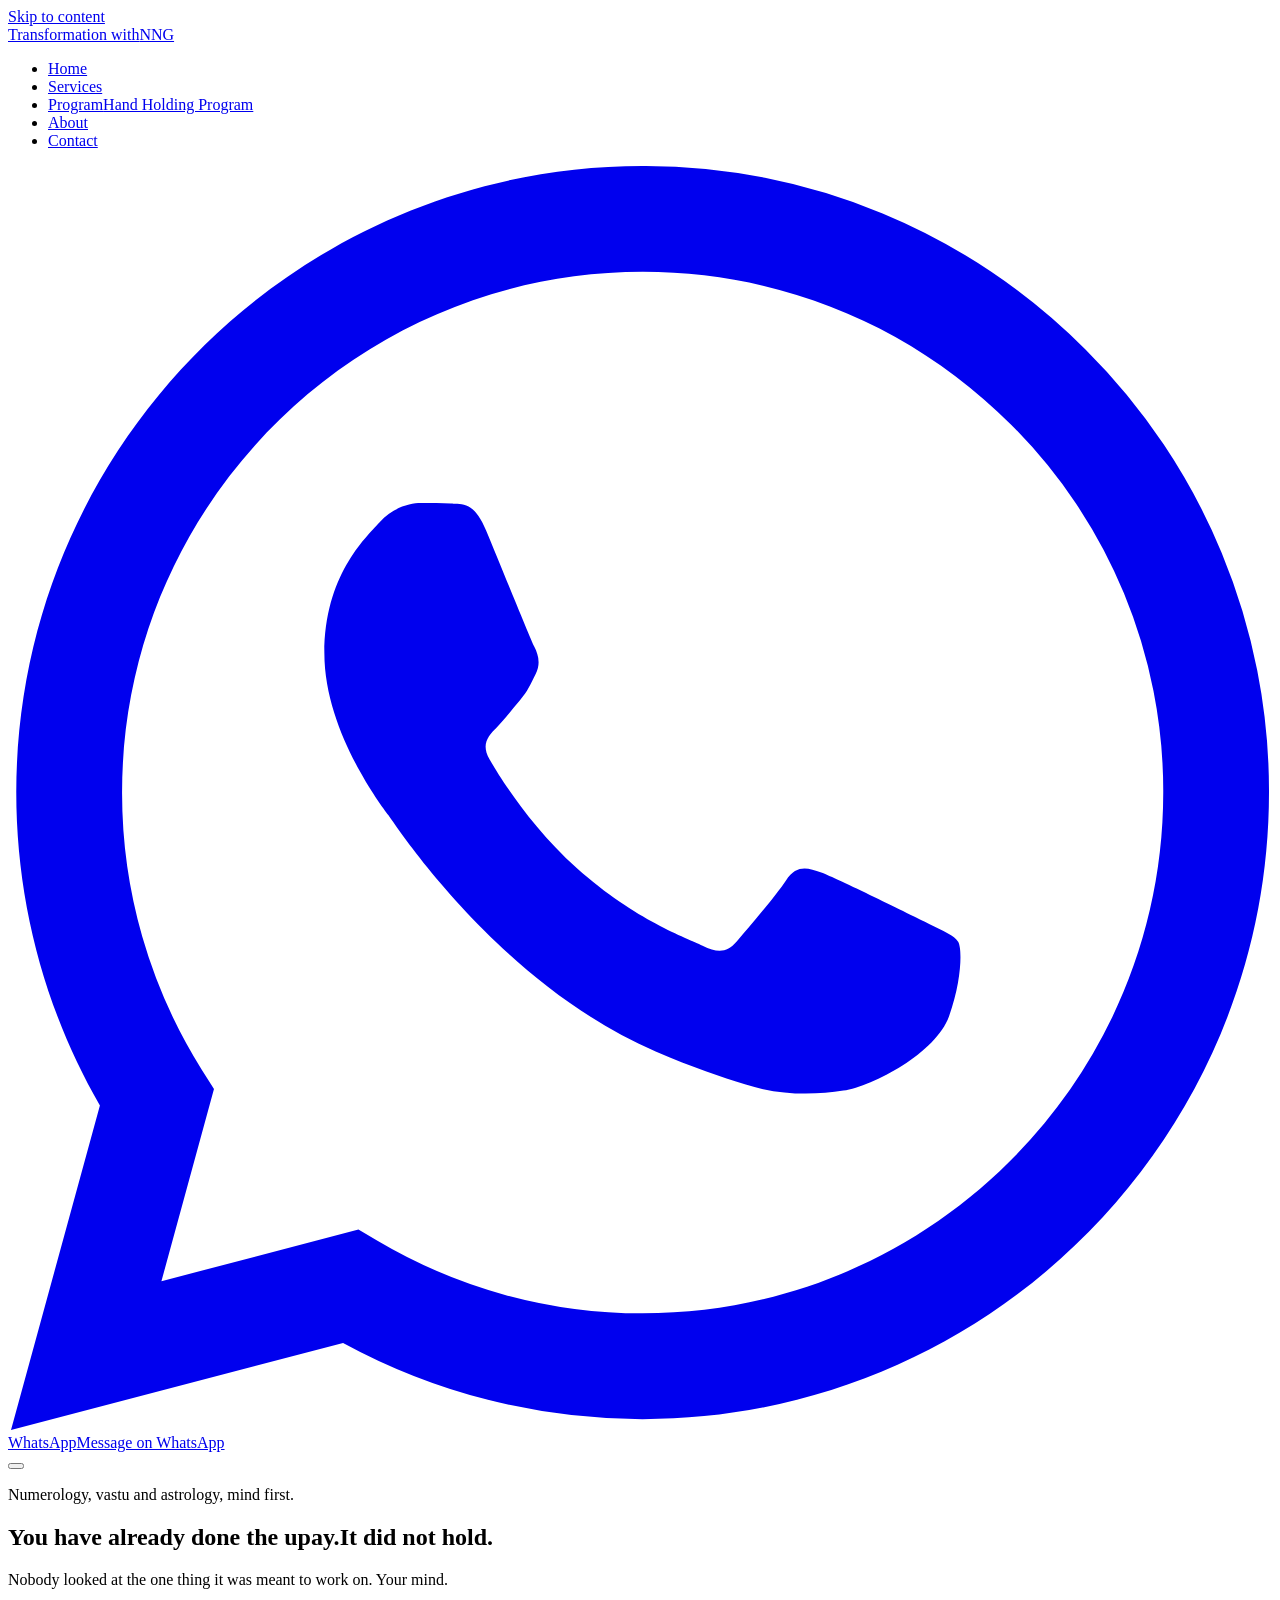
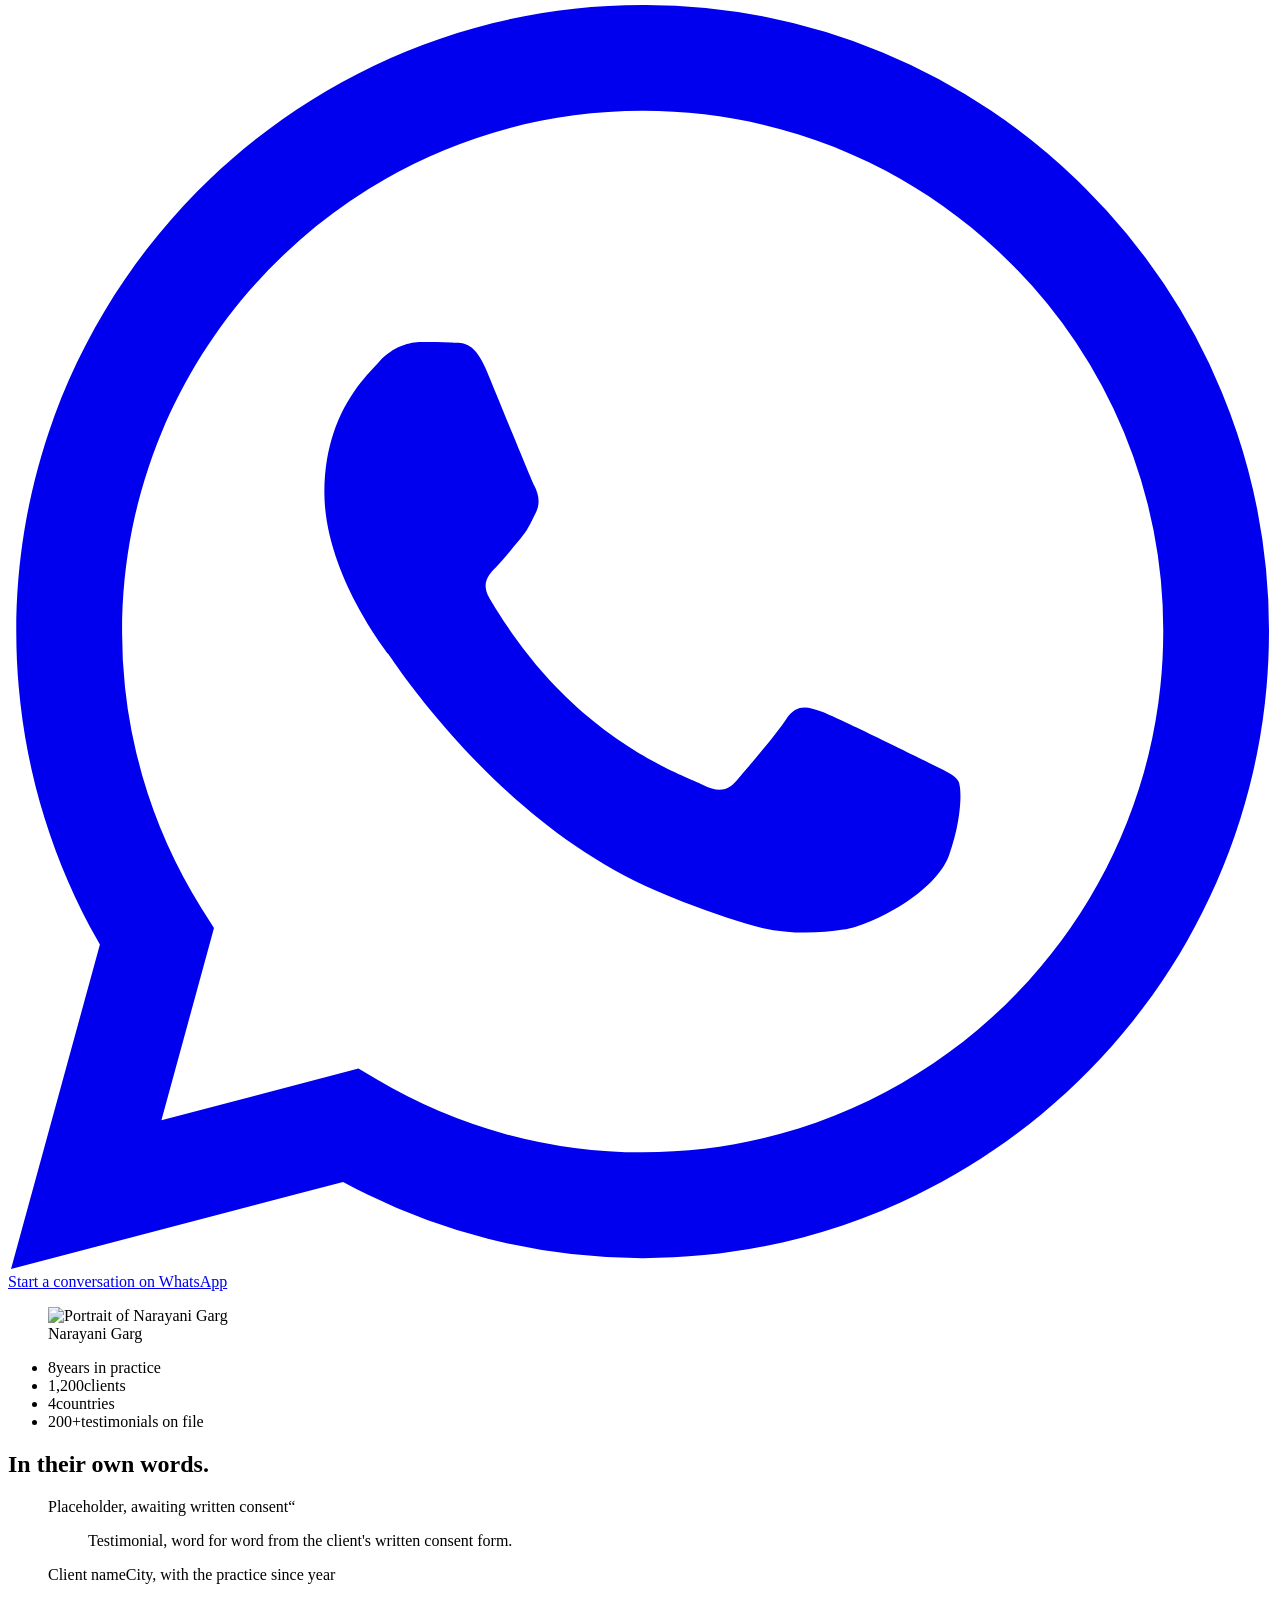
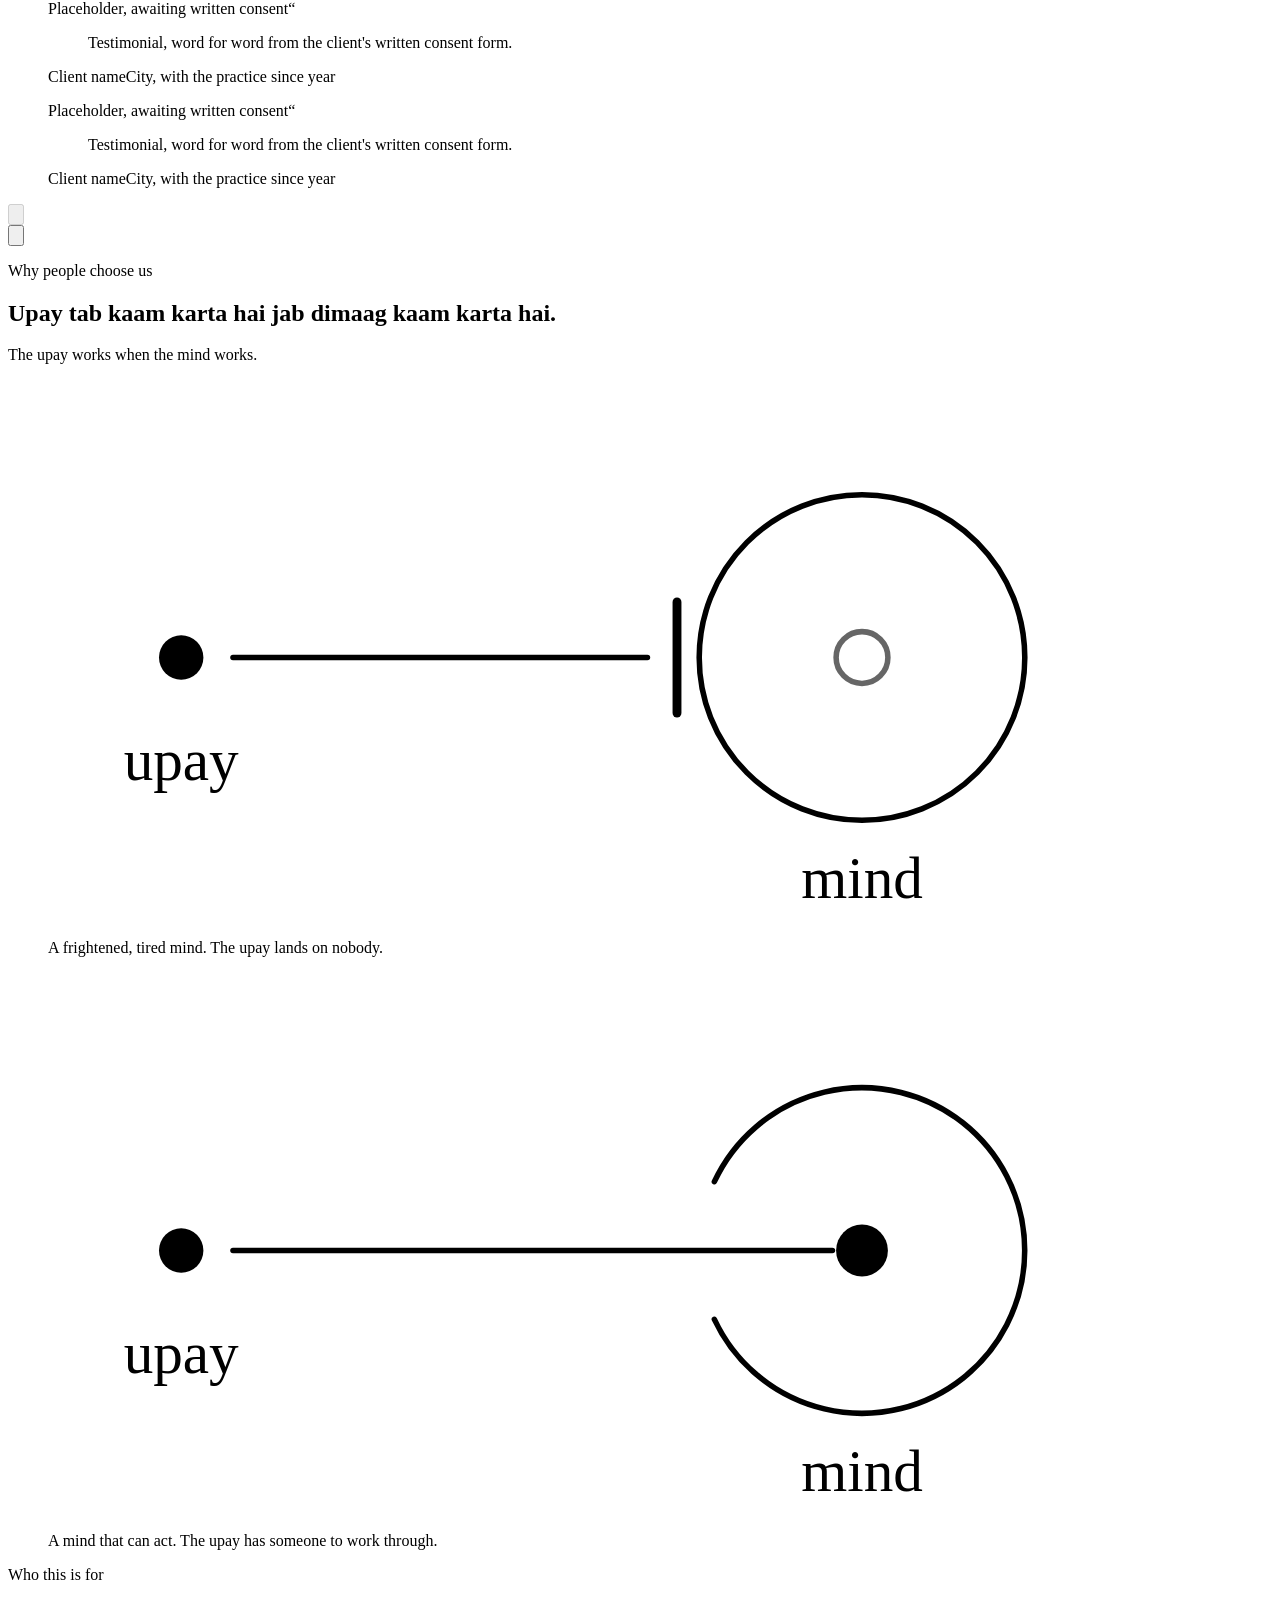
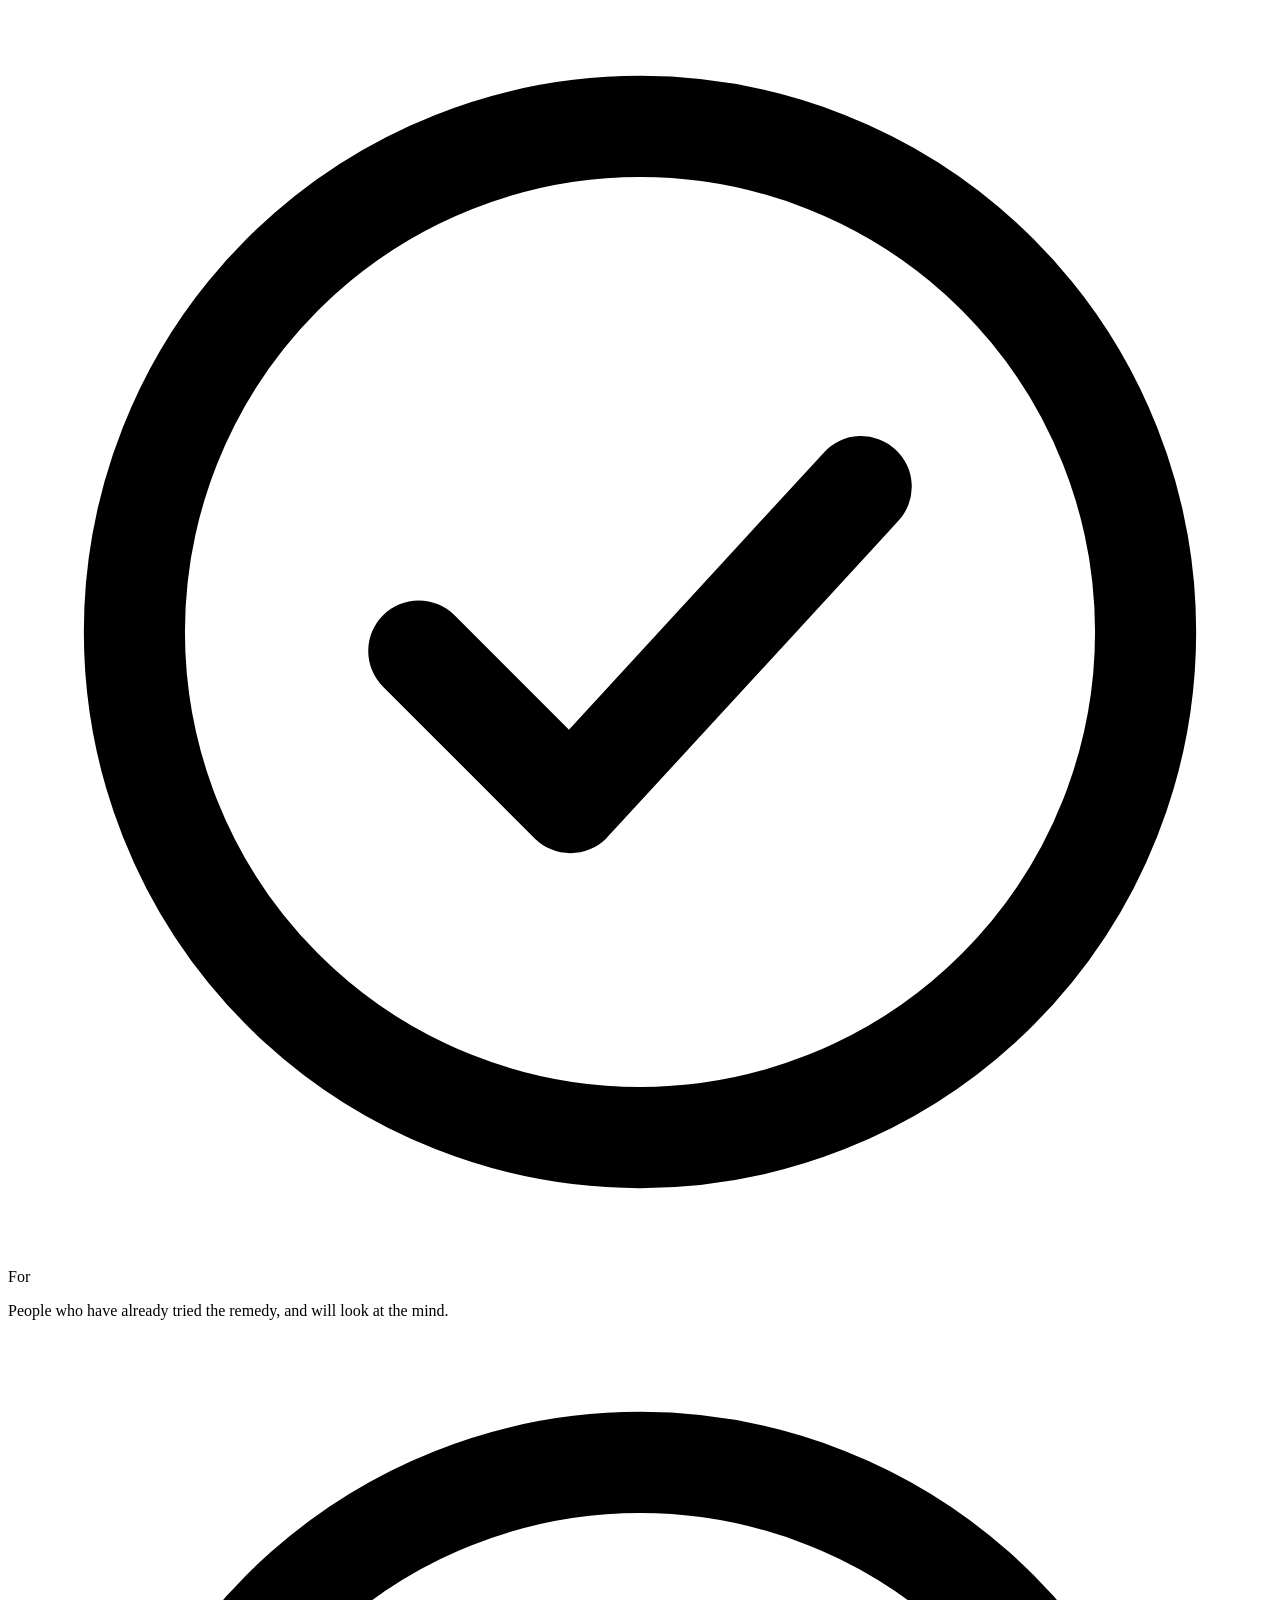
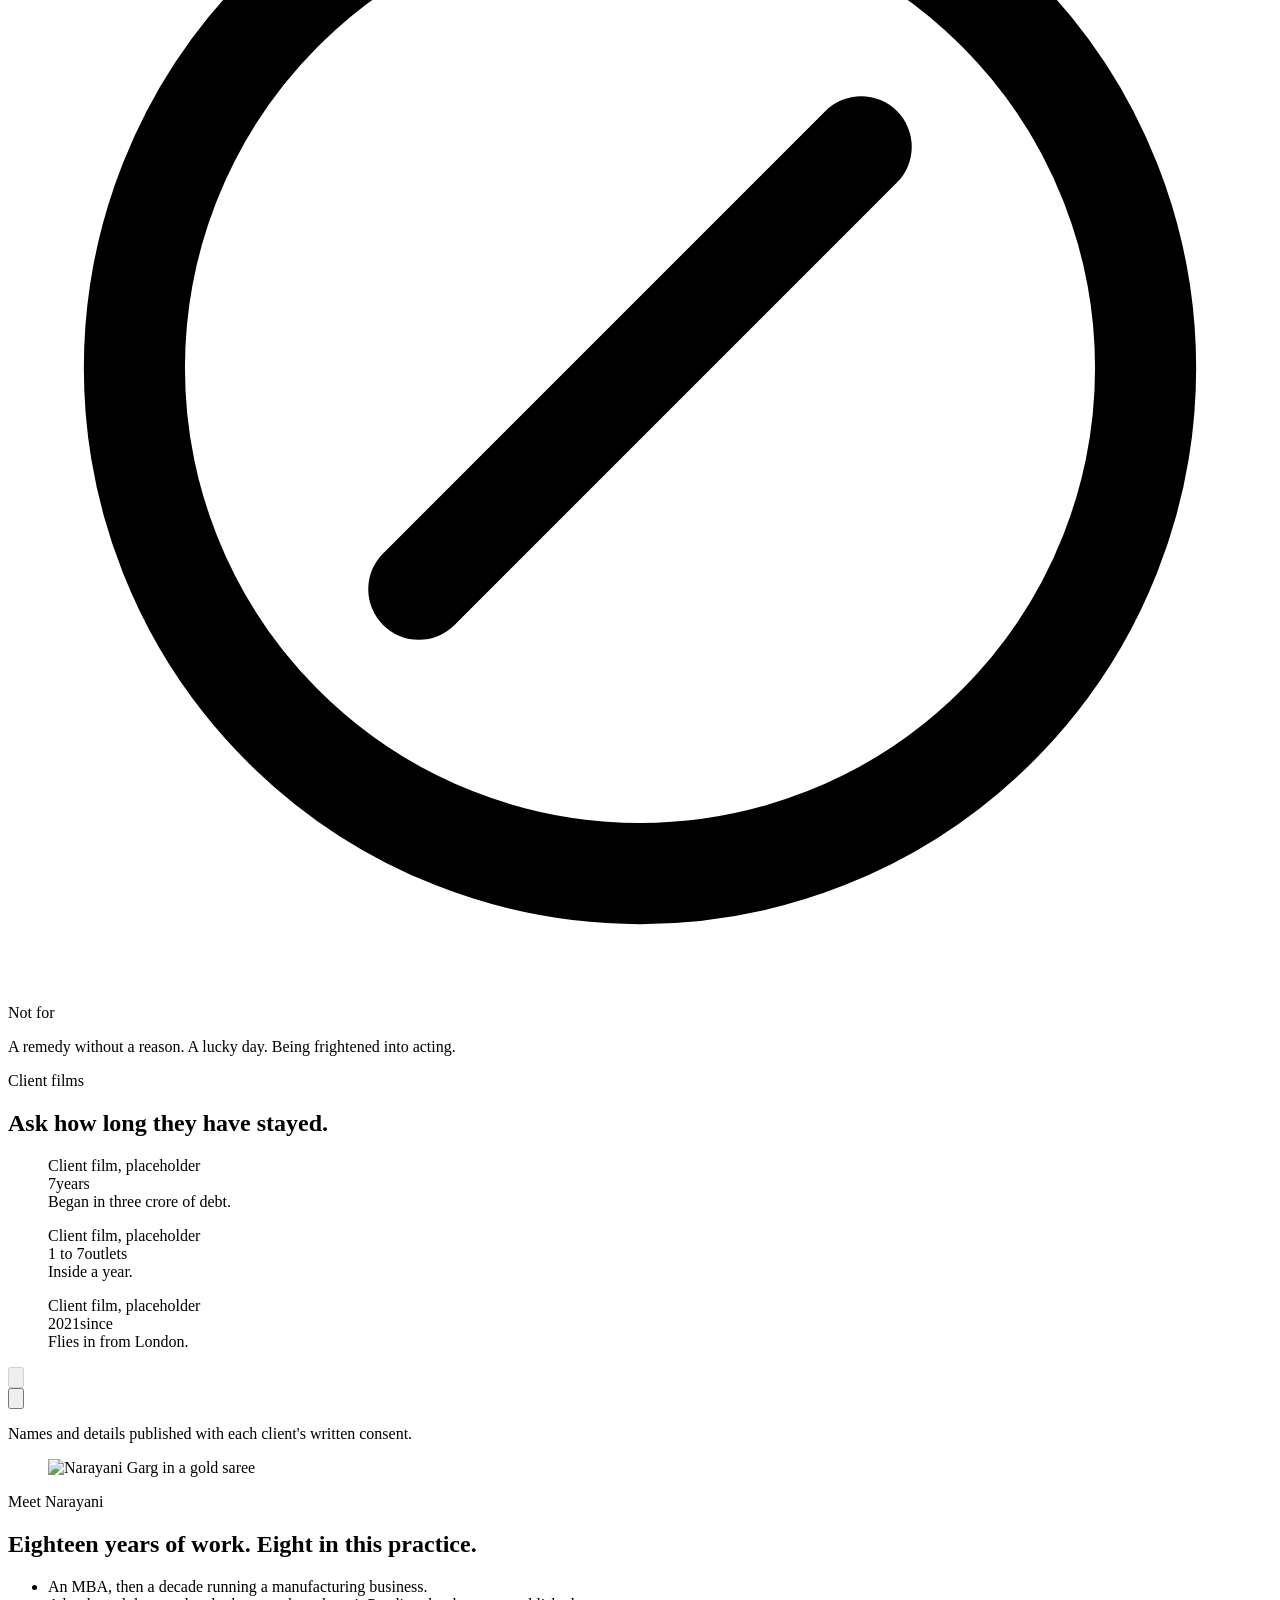
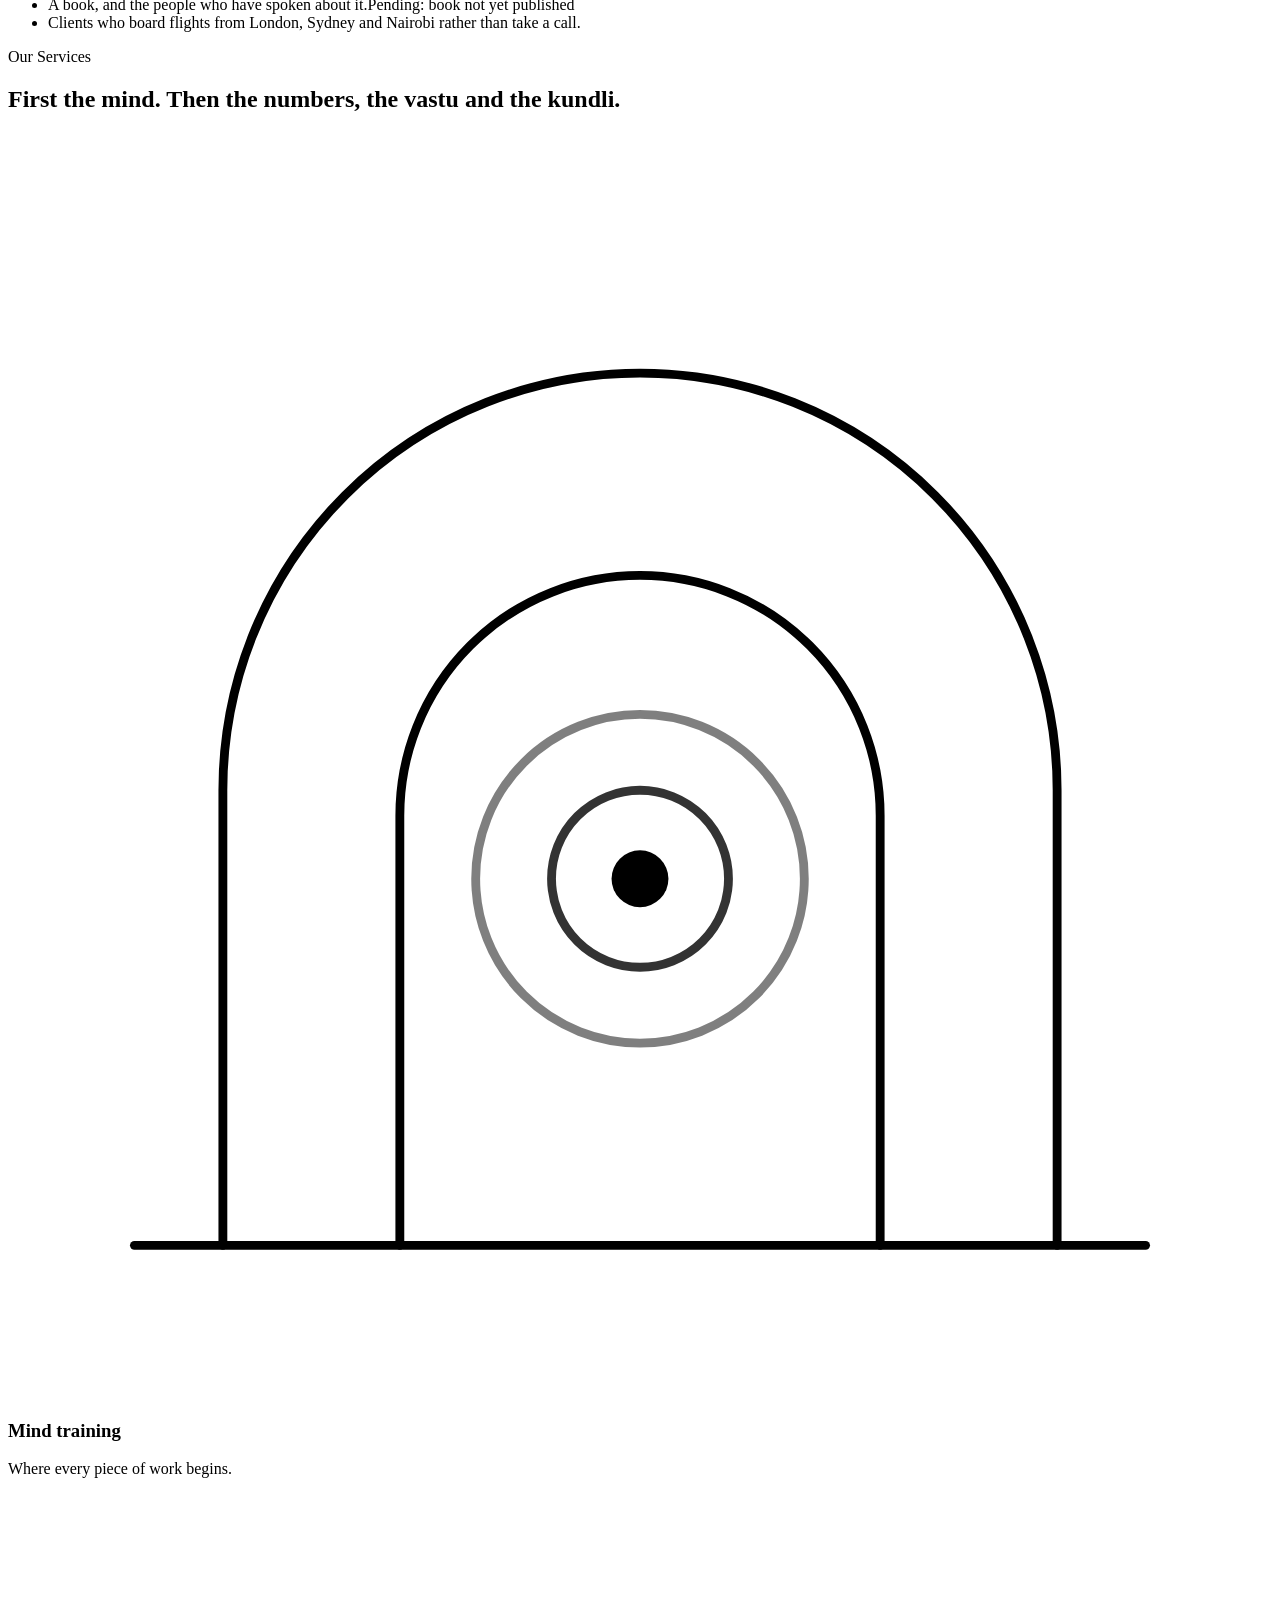
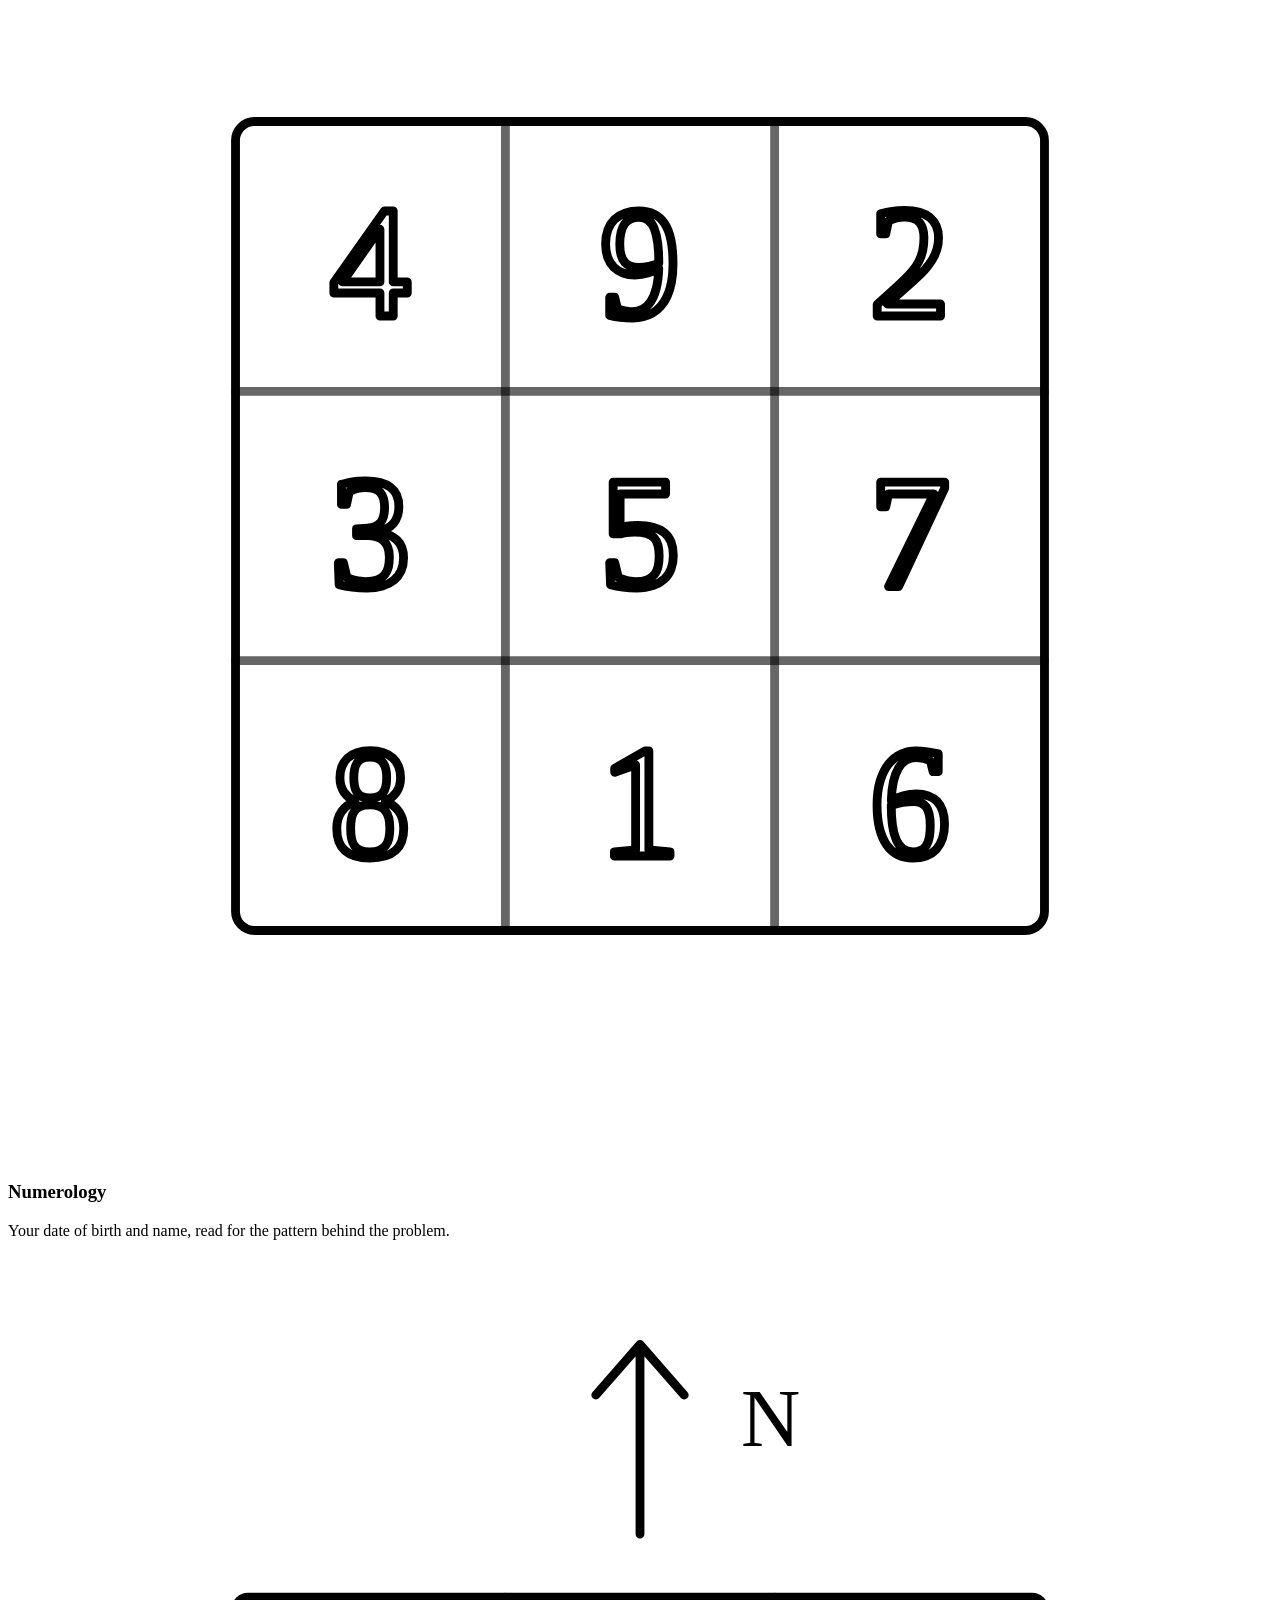
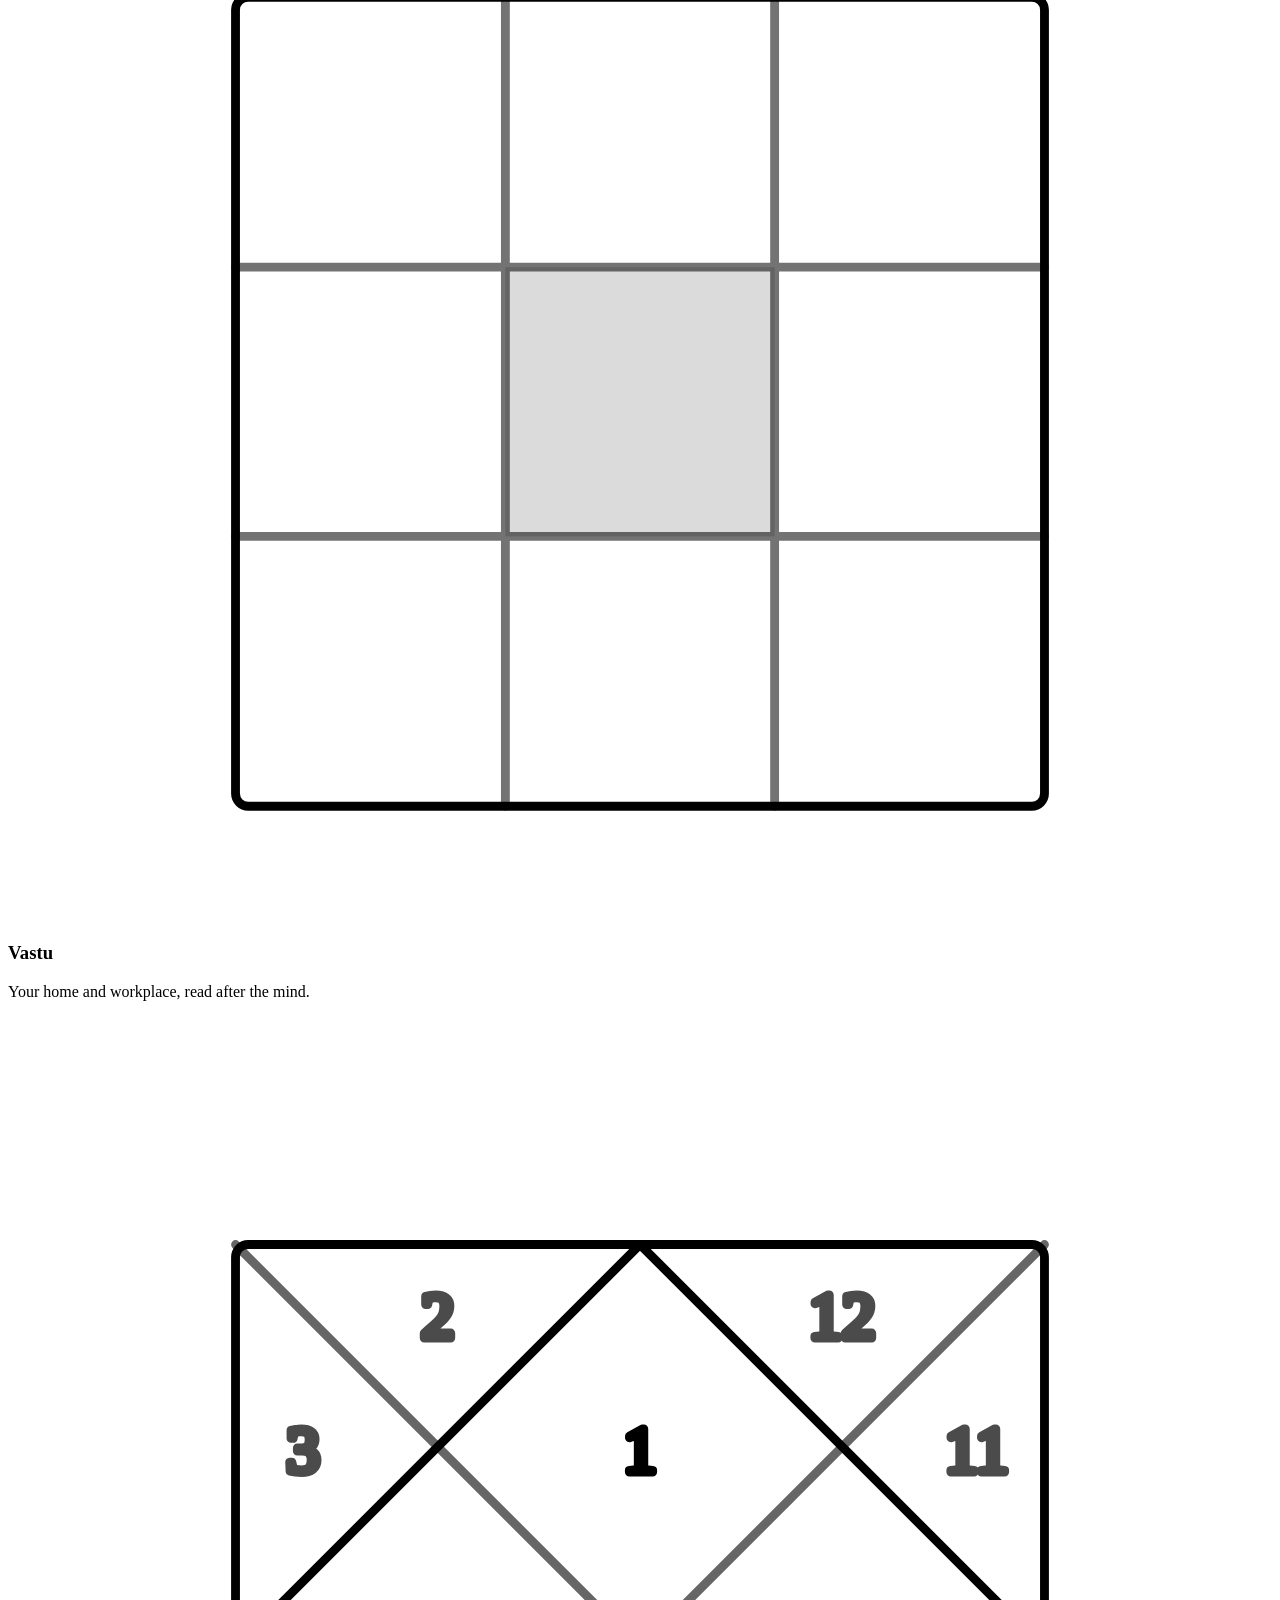
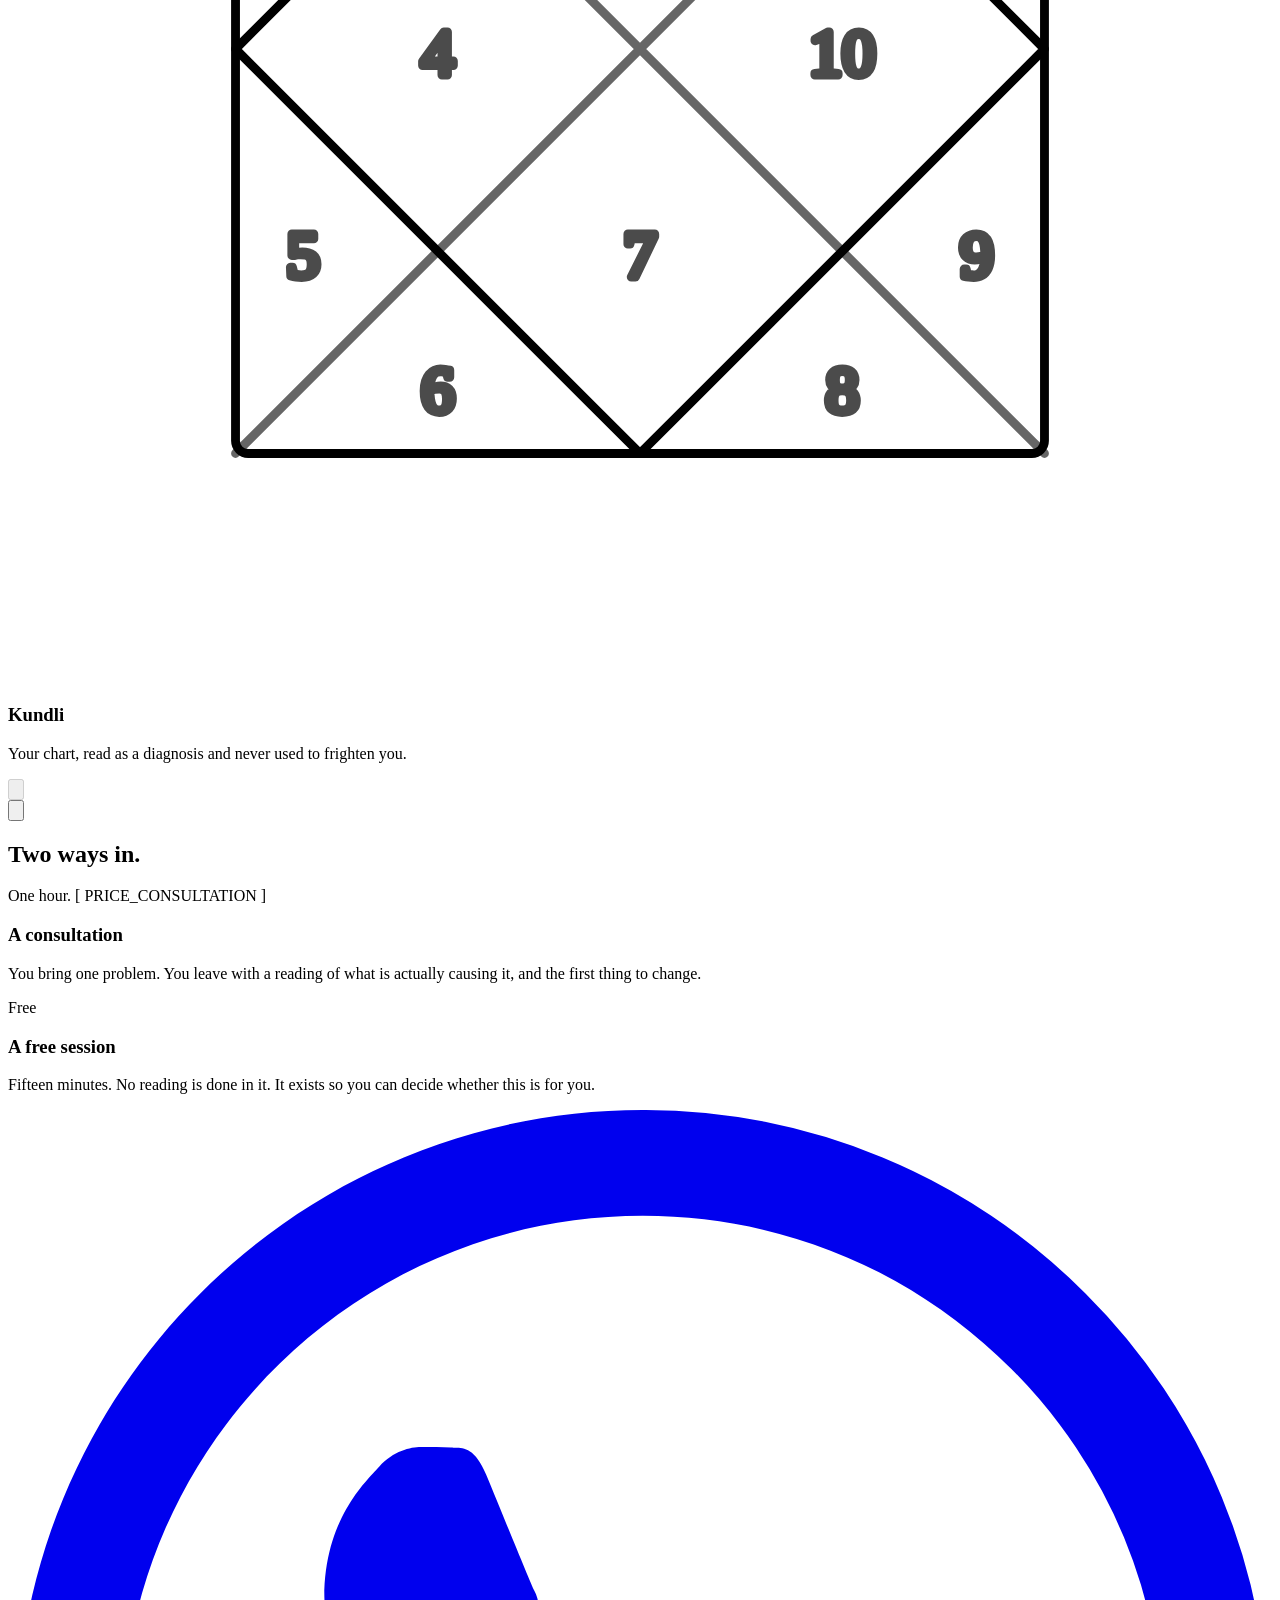
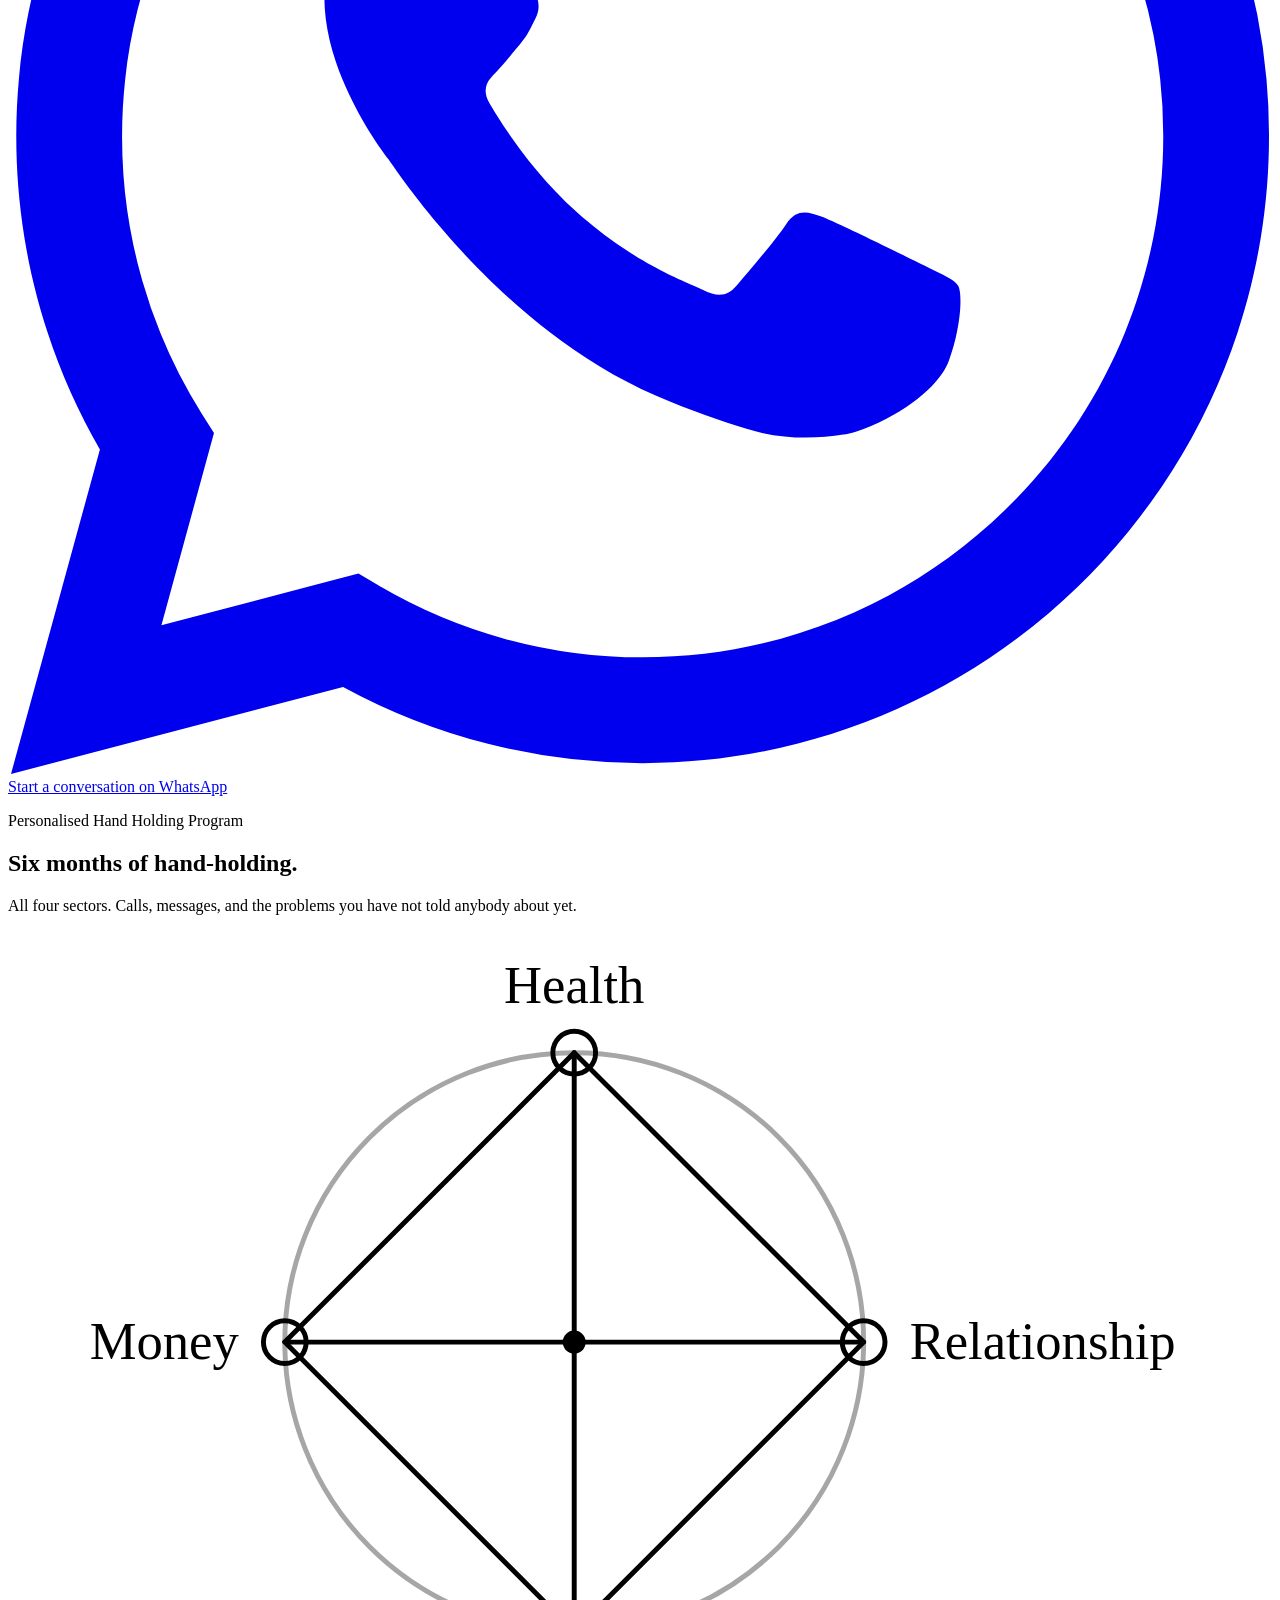
==== index.html @ 84ab76e3 "Add homepage design preview (static export) Co-Authored-By: Claude Sonnet 5 <noreply@anthropic.com>" ====
<!DOCTYPE html><html lang="en" class="displaylatin_1401eabd-module__pwVwiq__variable displaydeva_feecb226-module__XnrLYq__variable textlatin_c8b74045-module__v3auAa__variable textdeva_d89fc725-module__gpJh3W__variable"><head><meta charSet="utf-8"/><meta name="viewport" content="width=device-width, initial-scale=1"/><link rel="preload" href="/nng-homepage-concept/_next/static/media/hind_latin_400_normal-s.p.2vgre8w9i81xw.woff2" as="font" crossorigin="" type="font/woff2"/><link rel="preload" href="/nng-homepage-concept/_next/static/media/hind_latin_600_normal-s.p.27cx41ml4zrex.woff2" as="font" crossorigin="" type="font/woff2"/><link rel="preload" href="/nng-homepage-concept/_next/static/media/tiro_devanagari_hindi_latin_400_italic-s.p.2o8yoec3cek77.woff2" as="font" crossorigin="" type="font/woff2"/><link rel="preload" href="/nng-homepage-concept/_next/static/media/tiro_devanagari_hindi_latin_400_normal-s.p.3_0o-s2yc_96-.woff2" as="font" crossorigin="" type="font/woff2"/><link rel="stylesheet" href="/nng-homepage-concept/_next/static/chunks/1lay61hnwmk9u.css" data-precedence="next"/><link rel="preload" as="script" fetchPriority="low" href="/nng-homepage-concept/_next/static/chunks/2bpsryelaxgdy.js"/><script src="/nng-homepage-concept/_next/static/chunks/1j87sk5jurs2x.js" async=""></script><script src="/nng-homepage-concept/_next/static/chunks/03h92cbfrp9_d.js" async=""></script><script src="/nng-homepage-concept/_next/static/chunks/turbopack-2-izt2aulobcc.js" async=""></script><script src="/nng-homepage-concept/_next/static/chunks/1rqic_mf82hdx.js" async=""></script><script src="/nng-homepage-concept/_next/static/chunks/3rhzhx546krjz.js" async=""></script><meta name="theme-color" content="#faf7f0"/><title>Narayani Garg | Transformation with NNG</title><meta name="description" content="Narayani Garg practises numerology, vastu and astrology that start with the mind. Eight years, about 1,200 clients. Start a conversation on WhatsApp."/><meta name="robots" content="noindex, nofollow"/><link rel="canonical" href="https://deoxysaryan.github.io/nng-homepage-concept/"/><meta property="og:title" content="Narayani Garg | Transformation with NNG"/><meta property="og:description" content="Numerology, vastu and astrology that start with the mind. Eight years, about 1,200 clients."/><meta property="og:url" content="https://deoxysaryan.github.io/nng-homepage-concept/"/><meta property="og:site_name" content="Transformation with NNG"/><meta property="og:type" content="website"/><meta name="twitter:card" content="summary"/><meta name="twitter:title" content="Narayani Garg | Transformation with NNG"/><meta name="twitter:description" content="Numerology, vastu and astrology that start with the mind. Eight years, about 1,200 clients."/><link rel="icon" href="/nng-homepage-concept/icon.svg?icon.1i2tkh1mbi003.svg" sizes="any" type="image/svg+xml"/><meta name="next-size-adjust" content=""/><script src="/nng-homepage-concept/_next/static/chunks/0cz1d0mv5g_q7.js" noModule=""></script></head><body><div hidden=""><!--$--><!--/$--></div><a href="#main" class="bg-ink text-paper sr-only rounded-sm px-4 py-3 focus:not-sr-only focus:fixed focus:top-3 focus:left-3 focus:z-50">Skip to content</a><header class="sticky top-0 z-40 border-b border-line bg-paper"><div class="container-page flex h-14 items-center justify-between gap-4 md:h-[4.5rem]"><a aria-label="Transformation with NNG, home" class="inline-flex flex-col gap-1 " href="/nng-homepage-concept/"><span class="text-[0.625rem] leading-none font-semibold tracking-[0.15em] whitespace-nowrap uppercase opacity-80 sm:text-[0.6875rem] sm:tracking-[0.22em]">Transformation with</span><span class="font-display text-[1.75rem] leading-[0.85] sm:text-[2.125rem] tracking-[-0.01em]">NNG</span></a><nav aria-label="Main" class="hidden md:block"><ul class="flex items-center gap-4 lg:gap-10"><li><a class="py-2 text-[0.9375rem] font-medium whitespace-nowrap underline decoration-transparent underline-offset-[0.55em] transition-[text-decoration-color] duration-200 hover:decoration-accent" href="/nng-homepage-concept/">Home</a></li><li><a class="py-2 text-[0.9375rem] font-medium whitespace-nowrap underline decoration-transparent underline-offset-[0.55em] transition-[text-decoration-color] duration-200 hover:decoration-accent" href="/nng-homepage-concept/#services">Services</a></li><li><a class="py-2 text-[0.9375rem] font-medium whitespace-nowrap underline decoration-transparent underline-offset-[0.55em] transition-[text-decoration-color] duration-200 hover:decoration-accent" href="/nng-homepage-concept/#program"><span class="lg:hidden">Program</span><span class="hidden lg:inline">Hand Holding Program</span></a></li><li><a class="py-2 text-[0.9375rem] font-medium whitespace-nowrap underline decoration-transparent underline-offset-[0.55em] transition-[text-decoration-color] duration-200 hover:decoration-accent" href="/nng-homepage-concept/#meet">About</a></li><li><a class="py-2 text-[0.9375rem] font-medium whitespace-nowrap underline decoration-transparent underline-offset-[0.55em] transition-[text-decoration-color] duration-200 hover:decoration-accent" href="/nng-homepage-concept/contact/">Contact</a></li></ul></nav><div class="flex items-center gap-2"><a aria-label="Message on WhatsApp" class="btn btn-primary btn-sm" href="/nng-homepage-concept/contact/"><svg viewBox="0 0 24 24" aria-hidden="true" focusable="false" class="size-[1.1em]" fill="currentColor"><path d="M17.472 14.382c-.297-.149-1.758-.867-2.03-.967-.273-.099-.471-.148-.67.15-.197.297-.767.966-.94 1.164-.173.199-.347.223-.644.075-.297-.15-1.255-.463-2.39-1.475-.883-.788-1.48-1.761-1.653-2.059-.173-.297-.018-.458.13-.606.134-.133.298-.347.446-.52.149-.174.198-.298.298-.497.099-.198.05-.371-.025-.52-.075-.149-.669-1.612-.916-2.207-.242-.579-.487-.5-.669-.51-.173-.008-.371-.01-.57-.01-.198 0-.52.074-.792.372-.272.297-1.04 1.016-1.04 2.479 0 1.462 1.065 2.875 1.213 3.074.149.198 2.096 3.2 5.077 4.487.709.306 1.262.489 1.694.625.712.227 1.36.195 1.871.118.571-.085 1.758-.719 2.006-1.413.248-.694.248-1.289.173-1.413-.074-.124-.272-.198-.57-.347m-5.421 7.403h-.004a9.87 9.87 0 01-5.031-1.378l-.361-.214-3.741.982.998-3.648-.235-.374a9.86 9.86 0 01-1.51-5.26c.001-5.45 4.436-9.884 9.888-9.884 2.64 0 5.122 1.03 6.988 2.898a9.825 9.825 0 012.893 6.994c-.003 5.45-4.437 9.884-9.885 9.884m8.413-18.297A11.815 11.815 0 0012.05 0C5.495 0 .16 5.335.157 11.892c0 2.096.547 4.142 1.588 5.945L.057 24l6.305-1.654a11.882 11.882 0 005.683 1.448h.005c6.554 0 11.89-5.335 11.893-11.893a11.821 11.821 0 00-3.48-8.413Z"></path></svg><span class="hidden min-[360px]:inline lg:hidden">WhatsApp</span><span class="hidden lg:inline">Message on WhatsApp</span></a><div class="md:hidden"><button type="button" aria-expanded="false" aria-controls="mobile-menu" aria-label="Open menu" class="relative grid size-11 place-items-center rounded-sm"><span aria-hidden="true" class="absolute h-[1.5px] w-6 bg-current transition-transform duration-200 ease-[cubic-bezier(0.23,1,0.32,1)] -translate-y-[5px]"></span><span aria-hidden="true" class="absolute h-[1.5px] w-6 bg-current transition-transform duration-200 ease-[cubic-bezier(0.23,1,0.32,1)] translate-y-[5px]"></span></button></div></div></div></header><main id="main"><script type="application/ld+json">{"@context":"https://schema.org","@graph":[{"@type":"WebSite","@id":"https://deoxysaryan.github.io/nng-homepage-concept/#website","url":"https://deoxysaryan.github.io/nng-homepage-concept","name":"Transformation with NNG","publisher":{"@id":"https://deoxysaryan.github.io/nng-homepage-concept/#organization"}},{"@type":"Organization","@id":"https://deoxysaryan.github.io/nng-homepage-concept/#organization","name":"Transformation with NNG","url":"https://deoxysaryan.github.io/nng-homepage-concept","founder":{"@id":"https://deoxysaryan.github.io/nng-homepage-concept/#narayani-garg"},"sameAs":["https://www.youtube.com/@transformationwithnng","https://www.instagram.com/transformationwithnng","https://www.facebook.com/transformationwithnng"]},{"@type":"Person","@id":"https://deoxysaryan.github.io/nng-homepage-concept/#narayani-garg","name":"Narayani Garg","jobTitle":"Practitioner of numerology, vastu and astrology","description":"Narayani Garg practises numerology, vastu and astrology that start with the mind. She has eight years in practice and about 1,200 clients, after an MBA and a decade running a manufacturing business.","url":"https://deoxysaryan.github.io/nng-homepage-concept","image":"https://deoxysaryan.github.io/nng-homepage-concept/images/narayani-portrait.webp","worksFor":{"@id":"https://deoxysaryan.github.io/nng-homepage-concept/#organization"},"knowsAbout":["Numerology","Vastu","Astrology","Mind training"],"sameAs":["https://www.youtube.com/@transformationwithnng","https://www.instagram.com/transformationwithnng","https://www.facebook.com/transformationwithnng"]},{"@type":"FAQPage","mainEntity":[{"@type":"Question","name":"What happens in the one-hour consultation?","acceptedAnswer":{"@type":"Answer","text":"You bring one problem. Narayani reads what is causing it and gives you the first thing to change. Not sure yet? The fifteen minute session is free, and no reading is done in it."}},{"@type":"Question","name":"How is this different from what I have already tried?","acceptedAnswer":{"@type":"Answer","text":"An upay is an instruction, and it needs someone to act on it. We begin with the mind, then use the kundli, the numbers and the vastu as a diagnosis."}},{"@type":"Question","name":"Will you frighten me into a remedy?","acceptedAnswer":{"@type":"Answer","text":"No. Fear shuts down the one thing that has to change."}},{"@type":"Question","name":"I live outside India. Can I still work with you?","acceptedAnswer":{"@type":"Answer","text":"Yes. The consultation runs online. Some clients fly in from London, Sydney and Nairobi to meet Narayani instead."}},{"@type":"Question","name":"Can you help with a health problem?","acceptedAnswer":{"@type":"Answer","text":"We work on the mind, the routine and the home around a health problem. This is not medical, legal or financial advice, and it never replaces your doctor."}}]}]}</script><section aria-labelledby="hero-heading" class="relative overflow-x-clip pt-6 pb-14 md:pt-14 md:pb-24"><div class="container-page grid gap-x-12 gap-y-10 md:grid-cols-12 lg:gap-x-16"><div class="md:col-span-7 md:row-start-1 md:self-center"><p class="eyebrow">Numerology, vastu and astrology, mind first.</p><h1 id="hero-heading" class="t-display mt-4 md:mt-6"><span class="block">You have already done the upay.</span><span class="text-accent block italic">It did not hold.</span></h1><p class="lead measure mt-5 md:mt-7">Nobody looked at the one thing it was meant to work on. Your mind.</p><div class="mt-7 md:mt-9"><a class="btn btn-primary w-full sm:w-auto" href="/nng-homepage-concept/contact/"><svg viewBox="0 0 24 24" aria-hidden="true" focusable="false" class="size-5" fill="currentColor"><path d="M17.472 14.382c-.297-.149-1.758-.867-2.03-.967-.273-.099-.471-.148-.67.15-.197.297-.767.966-.94 1.164-.173.199-.347.223-.644.075-.297-.15-1.255-.463-2.39-1.475-.883-.788-1.48-1.761-1.653-2.059-.173-.297-.018-.458.13-.606.134-.133.298-.347.446-.52.149-.174.198-.298.298-.497.099-.198.05-.371-.025-.52-.075-.149-.669-1.612-.916-2.207-.242-.579-.487-.5-.669-.51-.173-.008-.371-.01-.57-.01-.198 0-.52.074-.792.372-.272.297-1.04 1.016-1.04 2.479 0 1.462 1.065 2.875 1.213 3.074.149.198 2.096 3.2 5.077 4.487.709.306 1.262.489 1.694.625.712.227 1.36.195 1.871.118.571-.085 1.758-.719 2.006-1.413.248-.694.248-1.289.173-1.413-.074-.124-.272-.198-.57-.347m-5.421 7.403h-.004a9.87 9.87 0 01-5.031-1.378l-.361-.214-3.741.982.998-3.648-.235-.374a9.86 9.86 0 01-1.51-5.26c.001-5.45 4.436-9.884 9.888-9.884 2.64 0 5.122 1.03 6.988 2.898a9.825 9.825 0 012.893 6.994c-.003 5.45-4.437 9.884-9.885 9.884m8.413-18.297A11.815 11.815 0 0012.05 0C5.495 0 .16 5.335.157 11.892c0 2.096.547 4.142 1.588 5.945L.057 24l6.305-1.654a11.882 11.882 0 005.683 1.448h.005c6.554 0 11.89-5.335 11.893-11.893a11.821 11.821 0 00-3.48-8.413Z"></path></svg>Start a conversation on WhatsApp</a></div></div><figure class="relative mx-auto w-[min(78vw,20rem)] md:col-span-5 md:col-start-8 md:row-start-1 md:mx-0 md:w-full md:max-w-[24rem] md:justify-self-end md:self-center"><span aria-hidden="true" class="disk enter-disk absolute -top-6 -right-9 aspect-square w-[68%] md:-top-10 md:-right-16"></span><div class="relative"><span aria-hidden="true" class="arch-outline absolute -top-3.5 -right-3.5 bottom-0 -left-3.5 md:-top-5 md:-right-5 md:-left-5"></span><div class="arch relative aspect-[3/4]"><picture><source type="image/avif" srcSet="/nng-homepage-concept/images/narayani-portrait-480.avif 480w, /nng-homepage-concept/images/narayani-portrait-684.avif 684w" sizes="(min-width: 768px) 416px, min(78vw, 320px)"/><source type="image/webp" srcSet="/nng-homepage-concept/images/narayani-portrait-480.webp 480w, /nng-homepage-concept/images/narayani-portrait-684.webp 684w" sizes="(min-width: 768px) 416px, min(78vw, 320px)"/><img src="/nng-homepage-concept/images/narayani-portrait-684.webp" alt="Portrait of Narayani Garg" width="684" height="1000" fetchPriority="high" decoding="async" class="absolute inset-0 h-full w-full object-cover object-[50%_8%]"/></picture></div><span aria-hidden="true" class="bg-accent/55 absolute right-[-1.75rem] bottom-0 left-[-1.75rem] h-px"></span></div><figcaption class="numeral-label mt-4 md:mt-5">Narayani Garg</figcaption></figure><ul class="grid grid-cols-2 gap-x-6 gap-y-9 md:col-span-12 md:row-start-2 md:grid-cols-4 md:gap-x-10 md:pt-8" aria-label="Narayani Garg in numbers"><li class="enter-rise flex flex-col gap-3" style="--i:0"><span class="numeral text-[clamp(2.5rem,1.7rem+3.6vw,4.5rem)]">8</span><span class="numeral-label">years in practice</span></li><li class="enter-rise flex flex-col gap-3" style="--i:1"><span class="numeral text-[clamp(2.5rem,1.7rem+3.6vw,4.5rem)]">1,200</span><span class="numeral-label">clients</span></li><li class="enter-rise flex flex-col gap-3" style="--i:2"><span class="numeral text-[clamp(2.5rem,1.7rem+3.6vw,4.5rem)]">4</span><span class="numeral-label">countries</span></li><li class="enter-rise flex flex-col gap-3" style="--i:3"><span class="numeral text-[clamp(2.5rem,1.7rem+3.6vw,4.5rem)]">200+</span><span class="numeral-label">testimonials on file</span></li></ul></div></section><section id="testimonials" aria-labelledby="testimonials-heading" class="section bg-paper-2"><div class="container-page"><h2 id="testimonials-heading" class="t-h2 text-center" data-reveal="true">In their own words.</h2><div class="mx-auto mt-9 max-w-[54rem] md:mt-14" role="region" aria-roledescription="carousel" aria-label="Testimonials"><div tabindex="0" class="flex snap-x snap-mandatory overflow-x-auto overscroll-x-contain [scrollbar-width:none] [&amp;::-webkit-scrollbar]:hidden -mx-[var(--spacing-gutter)] gap-5 px-[var(--spacing-gutter)] scroll-px-[var(--spacing-gutter)] md:mx-0 md:gap-0 md:px-0 md:scroll-px-0"><div role="group" aria-roledescription="slide" aria-label="1 of 3" class="shrink-0 snap-start w-[88%] md:w-full"><figure class="flex h-full flex-col items-start px-1 md:items-center md:px-10 md:text-center"><span class="ph ph-wrap mb-4 md:mb-5">Placeholder, awaiting written consent</span><span aria-hidden="true" class="font-display text-accent block h-9 text-[4.5rem] leading-[0.9] md:h-12 md:text-[6rem]">“</span><blockquote class="font-display mt-1 text-[1.375rem] leading-[1.32] italic md:text-[clamp(1.75rem,1.35rem+1.3vw,2.5rem)] md:leading-[1.25] text-ink-3"><p>Testimonial, word for word from the client&#x27;s written consent form.</p></blockquote><figcaption class="mt-7 flex items-center gap-3.5 md:mt-9"><span aria-hidden="true" class="bg-blush ring-accent/40 size-11 shrink-0 rounded-full ring-1"></span><span class="text-left text-[0.9375rem] leading-[1.35]"><span class="block font-semibold">Client name</span><span class="muted block">City, with the practice since year</span></span></figcaption></figure></div><div role="group" aria-roledescription="slide" aria-label="2 of 3" class="shrink-0 snap-start w-[88%] md:w-full"><figure class="flex h-full flex-col items-start px-1 md:items-center md:px-10 md:text-center"><span class="ph ph-wrap mb-4 md:mb-5">Placeholder, awaiting written consent</span><span aria-hidden="true" class="font-display text-accent block h-9 text-[4.5rem] leading-[0.9] md:h-12 md:text-[6rem]">“</span><blockquote class="font-display mt-1 text-[1.375rem] leading-[1.32] italic md:text-[clamp(1.75rem,1.35rem+1.3vw,2.5rem)] md:leading-[1.25] text-ink-3"><p>Testimonial, word for word from the client&#x27;s written consent form.</p></blockquote><figcaption class="mt-7 flex items-center gap-3.5 md:mt-9"><span aria-hidden="true" class="bg-blush ring-accent/40 size-11 shrink-0 rounded-full ring-1"></span><span class="text-left text-[0.9375rem] leading-[1.35]"><span class="block font-semibold">Client name</span><span class="muted block">City, with the practice since year</span></span></figcaption></figure></div><div role="group" aria-roledescription="slide" aria-label="3 of 3" class="shrink-0 snap-start w-[88%] md:w-full"><figure class="flex h-full flex-col items-start px-1 md:items-center md:px-10 md:text-center"><span class="ph ph-wrap mb-4 md:mb-5">Placeholder, awaiting written consent</span><span aria-hidden="true" class="font-display text-accent block h-9 text-[4.5rem] leading-[0.9] md:h-12 md:text-[6rem]">“</span><blockquote class="font-display mt-1 text-[1.375rem] leading-[1.32] italic md:text-[clamp(1.75rem,1.35rem+1.3vw,2.5rem)] md:leading-[1.25] text-ink-3"><p>Testimonial, word for word from the client&#x27;s written consent form.</p></blockquote><figcaption class="mt-7 flex items-center gap-3.5 md:mt-9"><span aria-hidden="true" class="bg-blush ring-accent/40 size-11 shrink-0 rounded-full ring-1"></span><span class="text-left text-[0.9375rem] leading-[1.35]"><span class="block font-semibold">Client name</span><span class="muted block">City, with the practice since year</span></span></figcaption></figure></div></div><div class="mt-6 flex items-center justify-center gap-4 md:mt-9 "><button type="button" disabled="" aria-label="Previous" class="grid size-11 place-items-center rounded-full border transition-[background-color,color,opacity] duration-200 disabled:opacity-35 border-line-strong text-ink hover:bg-ink hover:text-paper disabled:hover:bg-transparent disabled:hover:text-ink"><span class="rotate-180"><svg viewBox="0 0 20 20" aria-hidden="true" focusable="false" class="size-[1.1rem]" fill="none" stroke="currentColor" stroke-width="1.6" stroke-linecap="round" stroke-linejoin="round"><path d="M4 10h12M11 5l5 5-5 5"></path></svg></span></button><div class="flex items-center gap-2" aria-hidden="true"><span class="h-1.5 rounded-full transition-[width,background-color] duration-300 w-7 bg-accent"></span><span class="h-1.5 rounded-full transition-[width,background-color] duration-300 w-1.5 bg-ink/20"></span><span class="h-1.5 rounded-full transition-[width,background-color] duration-300 w-1.5 bg-ink/20"></span></div><button type="button" aria-label="Next" class="grid size-11 place-items-center rounded-full border transition-[background-color,color,opacity] duration-200 disabled:opacity-35 border-line-strong text-ink hover:bg-ink hover:text-paper disabled:hover:bg-transparent disabled:hover:text-ink"><svg viewBox="0 0 20 20" aria-hidden="true" focusable="false" class="size-[1.1rem]" fill="none" stroke="currentColor" stroke-width="1.6" stroke-linecap="round" stroke-linejoin="round"><path d="M4 10h12M11 5l5 5-5 5"></path></svg></button></div></div></div></section><section id="why" aria-labelledby="why-heading" class="section"><div class="container-page"><div class="mx-auto max-w-[46rem] text-center" data-reveal="true"><p class="eyebrow">Why people choose us</p><h2 id="why-heading" class="t-h2 mt-4 md:mt-5">Upay tab kaam karta hai jab dimaag kaam karta hai.</h2><p class="lead mt-3 italic">The upay works when the mind works.</p></div><div class="mx-auto mt-10 grid max-w-[66rem] gap-10 md:mt-16 md:grid-cols-2 md:gap-12"><figure data-reveal="true"><svg viewBox="0 0 320 150" role="img" aria-label="A frightened, tired mind. The upay lands on nobody." class="mx-auto h-auto w-full max-w-[26rem]" fill="none" stroke="currentColor" stroke-width="1.5" stroke-linecap="round" stroke-linejoin="round"><circle cx="220" cy="75" r="44" stroke="none" fill="var(--color-paper-3)" class="draw-fade"></circle><g class="draw text-ink-3"><circle pathLength="1" cx="220" cy="75" r="44"></circle><circle pathLength="1" cx="220" cy="75" r="7" opacity=".6"></circle></g><g class="draw text-accent"><path pathLength="1" d="M50 75H162"></path><path pathLength="1" d="M170 60V90" stroke-width="2.4"></path></g><circle cx="36" cy="75" r="6" fill="currentColor" stroke="none" class="text-accent draw-fade"></circle><g class="glyph-text draw-fade" font-size="16" text-anchor="middle" fill="currentColor" stroke="none"><text x="36" y="108" class="text-ink-2">upay</text><text x="220" y="140" class="text-ink-2">mind</text></g></svg><figcaption class="muted mx-auto mt-4 max-w-[18rem] text-center text-[1.0625rem] md:mt-6">A frightened, tired mind. The upay lands on nobody.</figcaption></figure><figure data-reveal="true" style="--d:140ms"><svg viewBox="0 0 320 150" role="img" aria-label="A mind that can act. The upay has someone to work through." class="mx-auto h-auto w-full max-w-[26rem]" fill="none" stroke="currentColor" stroke-width="1.5" stroke-linecap="round" stroke-linejoin="round"><circle cx="220" cy="75" r="44" stroke="none" fill="var(--color-blush)" class="draw-fade"></circle><g class="draw text-accent"><path pathLength="1" d="M180.1 56.4A44 44 0 1 1 180.1 93.6"></path></g><g class="draw text-accent"><path pathLength="1" d="M50 75H212"></path></g><circle cx="36" cy="75" r="6" fill="currentColor" stroke="none" class="text-accent draw-fade"></circle><circle cx="220" cy="75" r="7" fill="currentColor" stroke="none" class="text-accent draw-fade"></circle><g class="glyph-text draw-fade" font-size="16" text-anchor="middle" fill="currentColor" stroke="none"><text x="36" y="108" class="text-ink-2">upay</text><text x="220" y="140" class="text-ink-2">mind</text></g></svg><figcaption class="mx-auto mt-4 max-w-[18rem] text-center text-[1.0625rem] md:mt-6">A mind that can act. The upay has someone to work through.</figcaption></figure></div><div class="mx-auto mt-14 max-w-[48rem] md:mt-24" data-reveal="true"><p class="eyebrow text-center">Who this is for</p><div class="mt-6 grid gap-6 md:mt-9 md:grid-cols-2 md:gap-14"><div><p class="text-accent flex items-center gap-2 text-[0.8125rem] font-semibold tracking-[0.1em] uppercase"><svg viewBox="0 0 20 20" aria-hidden="true" focusable="false" class="size-4 shrink-0" fill="none" stroke="currentColor" stroke-width="1.6" stroke-linecap="round" stroke-linejoin="round"><circle cx="10" cy="10" r="8"></circle><path d="M6.5 10.3l2.4 2.4 4.6-5"></path></svg>For</p><p class="mt-2">People who have already tried the remedy, and will look at the mind.</p></div><div><p class="text-ink-2 flex items-center gap-2 text-[0.8125rem] font-semibold tracking-[0.1em] uppercase"><svg viewBox="0 0 20 20" aria-hidden="true" focusable="false" class="size-4 shrink-0" fill="none" stroke="currentColor" stroke-width="1.6" stroke-linecap="round" stroke-linejoin="round"><circle cx="10" cy="10" r="8"></circle><path d="M6.5 13.5l7-7"></path></svg>Not for</p><p class="muted mt-2">A remedy without a reason. A lucky day. Being frightened into acting.</p></div></div></div></div></section><section id="transformation" aria-labelledby="transformation-heading" class="section on-night overflow-x-clip rounded-t-[2rem] md:rounded-t-[4rem]"><div class="container-page"><div class="mx-auto max-w-[40rem] text-center" data-reveal="true"><p class="eyebrow">Client films</p><h2 id="transformation-heading" class="t-h2 mt-4 md:mt-5">Ask how long they have stayed.</h2></div><div class="mt-9 md:mt-14" role="region" aria-roledescription="carousel" aria-label="Client films"><div tabindex="0" class="flex snap-x snap-mandatory overflow-x-auto overscroll-x-contain [scrollbar-width:none] [&amp;::-webkit-scrollbar]:hidden -mx-[var(--spacing-gutter)] gap-4 px-[var(--spacing-gutter)] scroll-px-[var(--spacing-gutter)] md:mx-0 md:gap-6 md:px-0 md:scroll-px-0"><div role="group" aria-roledescription="slide" aria-label="1 of 3" class="shrink-0 snap-start w-[86%] md:w-[62%] lg:w-[52%]"><figure><div class="film-poster ring-line-night relative aspect-[5/4] overflow-hidden rounded-[1.25rem] ring-1 md:aspect-video"><span aria-hidden="true" class="film-corners absolute inset-3.5 md:inset-5"></span><span class="ph absolute top-6 left-6 z-10 md:top-9 md:left-9">Client film, placeholder</span><div class="absolute inset-x-6 bottom-6 flex flex-col gap-2 md:inset-x-9 md:bottom-9 md:gap-3"><span class="numeral text-[clamp(3.25rem,2.2rem+5.6vw,7rem)]">7</span><span class="numeral-label">years</span></div></div><figcaption class="font-display mt-4 text-[1.1875rem] leading-[1.3] md:mt-6 md:text-[1.5rem]">Began in three crore of debt.</figcaption></figure></div><div role="group" aria-roledescription="slide" aria-label="2 of 3" class="shrink-0 snap-start w-[86%] md:w-[62%] lg:w-[52%]"><figure><div class="film-poster ring-line-night relative aspect-[5/4] overflow-hidden rounded-[1.25rem] ring-1 md:aspect-video"><span aria-hidden="true" class="film-corners absolute inset-3.5 md:inset-5"></span><span class="ph absolute top-6 left-6 z-10 md:top-9 md:left-9">Client film, placeholder</span><div class="absolute inset-x-6 bottom-6 flex flex-col gap-2 md:inset-x-9 md:bottom-9 md:gap-3"><span class="numeral text-[clamp(3.25rem,2.2rem+5.6vw,7rem)]">1 to 7</span><span class="numeral-label">outlets</span></div></div><figcaption class="font-display mt-4 text-[1.1875rem] leading-[1.3] md:mt-6 md:text-[1.5rem]">Inside a year.</figcaption></figure></div><div role="group" aria-roledescription="slide" aria-label="3 of 3" class="shrink-0 snap-start w-[86%] md:w-[62%] lg:w-[52%]"><figure><div class="film-poster ring-line-night relative aspect-[5/4] overflow-hidden rounded-[1.25rem] ring-1 md:aspect-video"><span aria-hidden="true" class="film-corners absolute inset-3.5 md:inset-5"></span><span class="ph absolute top-6 left-6 z-10 md:top-9 md:left-9">Client film, placeholder</span><div class="absolute inset-x-6 bottom-6 flex flex-col gap-2 md:inset-x-9 md:bottom-9 md:gap-3"><span class="numeral text-[clamp(3.25rem,2.2rem+5.6vw,7rem)]">2021</span><span class="numeral-label">since</span></div></div><figcaption class="font-display mt-4 text-[1.1875rem] leading-[1.3] md:mt-6 md:text-[1.5rem]">Flies in from London.</figcaption></figure></div></div><div class="mt-6 flex items-center justify-center gap-4 md:mt-9 "><button type="button" disabled="" aria-label="Previous" class="grid size-11 place-items-center rounded-full border transition-[background-color,color,opacity] duration-200 disabled:opacity-35 border-on-night/40 text-on-night hover:bg-on-night hover:text-night disabled:hover:bg-transparent disabled:hover:text-on-night"><span class="rotate-180"><svg viewBox="0 0 20 20" aria-hidden="true" focusable="false" class="size-[1.1rem]" fill="none" stroke="currentColor" stroke-width="1.6" stroke-linecap="round" stroke-linejoin="round"><path d="M4 10h12M11 5l5 5-5 5"></path></svg></span></button><div class="flex items-center gap-2" aria-hidden="true"><span class="h-1.5 rounded-full transition-[width,background-color] duration-300 w-7 bg-on-night"></span><span class="h-1.5 rounded-full transition-[width,background-color] duration-300 w-1.5 bg-on-night/30"></span><span class="h-1.5 rounded-full transition-[width,background-color] duration-300 w-1.5 bg-on-night/30"></span></div><button type="button" aria-label="Next" class="grid size-11 place-items-center rounded-full border transition-[background-color,color,opacity] duration-200 disabled:opacity-35 border-on-night/40 text-on-night hover:bg-on-night hover:text-night disabled:hover:bg-transparent disabled:hover:text-on-night"><svg viewBox="0 0 20 20" aria-hidden="true" focusable="false" class="size-[1.1rem]" fill="none" stroke="currentColor" stroke-width="1.6" stroke-linecap="round" stroke-linejoin="round"><path d="M4 10h12M11 5l5 5-5 5"></path></svg></button></div></div><p class="muted mt-8 text-center text-[0.9375rem] md:mt-10">Names and details published with each client&#x27;s written consent.</p></div></section><section id="meet" aria-labelledby="meet-heading" class="section overflow-x-clip"><div class="container-page grid items-center gap-12 md:grid-cols-12 md:gap-16"><figure class="relative mx-auto w-[min(70vw,17rem)] md:col-span-5 md:mx-0 md:w-full md:max-w-[24rem]" data-reveal="true"><span aria-hidden="true" class="disk absolute -bottom-6 -left-9 aspect-square w-[60%] md:-bottom-10 md:-left-14"></span><div class="arch relative aspect-[4/5]"><picture><source type="image/avif" srcSet="/nng-homepage-concept/images/narayani-portrait-684.avif" sizes="(min-width: 768px) 384px, min(70vw, 272px)"/><img src="/nng-homepage-concept/images/narayani-portrait-684.webp" alt="Narayani Garg in a gold saree" width="684" height="1000" loading="lazy" decoding="async" class="absolute inset-0 h-full w-full origin-[49%_26%] scale-[1.32] object-cover object-[50%_18%]"/></picture></div></figure><div class="md:col-span-7" data-reveal="true"><p class="eyebrow">Meet Narayani</p><h2 id="meet-heading" class="t-h2 mt-4 max-w-[18ch] md:mt-5">Eighteen years of work. Eight in this practice.</h2><ul class="mt-7 grid gap-5 md:mt-10"><li class="flex gap-4"><span aria-hidden="true" class="bg-accent mt-[0.72em] size-1.5 shrink-0 rounded-full"></span><span class="lead text-ink">An MBA, then a decade running a manufacturing business.</span></li><li class="flex gap-4"><span aria-hidden="true" class="bg-accent mt-[0.72em] size-1.5 shrink-0 rounded-full"></span><span class="lead text-ink">A book, and the people who have spoken about it.<span class="ph ph-wrap mt-2 ml-0 block w-fit">Pending: book not yet published</span></span></li><li class="flex gap-4"><span aria-hidden="true" class="bg-accent mt-[0.72em] size-1.5 shrink-0 rounded-full"></span><span class="lead text-ink">Clients who board flights from London, Sydney and Nairobi rather than take a call.</span></li></ul></div></div></section><section id="services" aria-labelledby="services-heading" class="section on-rose overflow-x-clip rounded-t-[2rem] md:rounded-t-[4rem]"><div class="container-page"><div class="mx-auto max-w-[40rem] text-center" data-reveal="true"><p class="eyebrow">Our Services</p><h2 id="services-heading" class="t-h2 mt-4 md:mt-5">First the mind. Then the numbers, the vastu and the kundli.</h2></div><div class="mt-9 md:mt-14" role="region" aria-roledescription="carousel" aria-label="Our Services"><div tabindex="0" class="flex snap-x snap-mandatory overflow-x-auto overscroll-x-contain [scrollbar-width:none] [&amp;::-webkit-scrollbar]:hidden -mx-[var(--spacing-gutter)] gap-4 px-[var(--spacing-gutter)] scroll-px-[var(--spacing-gutter)] md:mx-0 md:gap-5 md:px-0 md:scroll-px-0 lg:grid lg:grid-cols-4 lg:overflow-visible"><div role="group" aria-roledescription="slide" aria-label="1 of 4" class="shrink-0 snap-start w-[76%] sm:w-[46%] md:w-[38%] lg:w-auto"><article class="bg-paper text-ink h-full rounded-[1.5rem] p-3" data-reveal="true"><div class="arch bg-blush/70 text-accent grid aspect-[5/5.1] place-items-center pt-3"><svg viewBox="0 0 200 200" aria-hidden="true" focusable="false" class="w-[92%]" fill="none" stroke="currentColor" stroke-width="1.4" stroke-linecap="round" stroke-linejoin="round"><g class="draw"><path pathLength="1" d="M20 176H180"></path><path pathLength="1" d="M34 176V104a66 66 0 0 1 132 0V176"></path><path pathLength="1" d="M62 176V108a38 38 0 0 1 76 0V176"></path><circle pathLength="1" cx="100" cy="118" r="26" opacity=".5"></circle><circle pathLength="1" cx="100" cy="118" r="14" opacity=".8"></circle></g><circle cx="100" cy="118" r="4.5" fill="currentColor" stroke="none" class="draw-fade"></circle></svg></div><div class="px-3 pt-5 pb-4 text-center"><h3 class="font-display text-[1.625rem] leading-[1.15]">Mind training</h3><p class="muted mx-auto mt-2 max-w-[16rem] text-[0.9375rem] leading-[1.5]">Where every piece of work begins.</p></div></article></div><div role="group" aria-roledescription="slide" aria-label="2 of 4" class="shrink-0 snap-start w-[76%] sm:w-[46%] md:w-[38%] lg:w-auto"><article class="bg-paper text-ink h-full rounded-[1.5rem] p-3" data-reveal="true"><div class="arch bg-blush/70 text-accent grid aspect-[5/5.1] place-items-center pt-3"><svg viewBox="0 0 200 200" aria-hidden="true" focusable="false" class="w-[92%]" fill="none" stroke="currentColor" stroke-width="1.4" stroke-linecap="round" stroke-linejoin="round"><g class="draw"><rect pathLength="1" x="36" y="36" width="128" height="128" rx="3"></rect><path pathLength="1" d="M78.7 36V164M121.3 36V164" opacity=".6"></path><path pathLength="1" d="M36 78.7H164M36 121.3H164" opacity=".6"></path></g><g class="glyph-text draw-fade" text-anchor="middle" font-size="25"><text x="57.3" y="58.3" dominant-baseline="central">4</text><text x="100" y="58.3" dominant-baseline="central">9</text><text x="142.7" y="58.3" dominant-baseline="central">2</text><text x="57.3" y="101" dominant-baseline="central">3</text><text x="100" y="101" dominant-baseline="central">5</text><text x="142.7" y="101" dominant-baseline="central">7</text><text x="57.3" y="143.7" dominant-baseline="central">8</text><text x="100" y="143.7" dominant-baseline="central">1</text><text x="142.7" y="143.7" dominant-baseline="central">6</text></g></svg></div><div class="px-3 pt-5 pb-4 text-center"><h3 class="font-display text-[1.625rem] leading-[1.15]">Numerology</h3><p class="muted mx-auto mt-2 max-w-[16rem] text-[0.9375rem] leading-[1.5]">Your date of birth and name, read for the pattern behind the problem.</p></div></article></div><div role="group" aria-roledescription="slide" aria-label="3 of 4" class="shrink-0 snap-start w-[76%] sm:w-[46%] md:w-[38%] lg:w-auto"><article class="bg-paper text-ink h-full rounded-[1.5rem] p-3" data-reveal="true"><div class="arch bg-blush/70 text-accent grid aspect-[5/5.1] place-items-center pt-3"><svg viewBox="0 0 200 200" aria-hidden="true" focusable="false" class="w-[92%]" fill="none" stroke="currentColor" stroke-width="1.4" stroke-linecap="round" stroke-linejoin="round"><g class="draw"><rect pathLength="1" x="36" y="54" width="128" height="128" rx="2"></rect><path pathLength="1" d="M78.7 54V182M121.3 54V182M36 96.7H164M36 139.3H164" opacity=".55"></path><path pathLength="1" d="M100 44V14M93 22l7-8 7 8"></path></g><rect x="78.7" y="96.7" width="42.6" height="42.6" fill="currentColor" opacity=".14" stroke="none" class="draw-fade"></rect><text x="116" y="30" font-size="13" class="glyph-text draw-fade" fill="currentColor" stroke="none">N</text></svg></div><div class="px-3 pt-5 pb-4 text-center"><h3 class="font-display text-[1.625rem] leading-[1.15]">Vastu</h3><p class="muted mx-auto mt-2 max-w-[16rem] text-[0.9375rem] leading-[1.5]">Your home and workplace, read after the mind.</p></div></article></div><div role="group" aria-roledescription="slide" aria-label="4 of 4" class="shrink-0 snap-start w-[76%] sm:w-[46%] md:w-[38%] lg:w-auto"><article class="bg-paper text-ink h-full rounded-[1.5rem] p-3" data-reveal="true"><div class="arch bg-blush/70 text-accent grid aspect-[5/5.1] place-items-center pt-3"><svg viewBox="0 0 200 200" aria-hidden="true" focusable="false" class="w-[92%]" fill="none" stroke="currentColor" stroke-width="1.4" stroke-linecap="round" stroke-linejoin="round"><g class="draw"><rect pathLength="1" x="36" y="36" width="128" height="128" rx="2"></rect><path pathLength="1" d="M36 36L164 164M164 36L36 164" opacity=".6"></path><path pathLength="1" d="M100 36L164 100L100 164L36 100Z"></path></g><g class="glyph-text draw-fade" text-anchor="middle" font-size="10.5"><text x="100" y="68.5" dominant-baseline="central" opacity="1">1</text><text x="68" y="47.2" dominant-baseline="central" opacity="0.7">2</text><text x="46.7" y="68.5" dominant-baseline="central" opacity="0.7">3</text><text x="68" y="100.5" dominant-baseline="central" opacity="0.7">4</text><text x="46.7" y="132.5" dominant-baseline="central" opacity="0.7">5</text><text x="68" y="153.8" dominant-baseline="central" opacity="0.7">6</text><text x="100" y="132.5" dominant-baseline="central" opacity="0.7">7</text><text x="132" y="153.8" dominant-baseline="central" opacity="0.7">8</text><text x="153.3" y="132.5" dominant-baseline="central" opacity="0.7">9</text><text x="132" y="100.5" dominant-baseline="central" opacity="0.7">10</text><text x="153.3" y="68.5" dominant-baseline="central" opacity="0.7">11</text><text x="132" y="47.2" dominant-baseline="central" opacity="0.7">12</text></g></svg></div><div class="px-3 pt-5 pb-4 text-center"><h3 class="font-display text-[1.625rem] leading-[1.15]">Kundli</h3><p class="muted mx-auto mt-2 max-w-[16rem] text-[0.9375rem] leading-[1.5]">Your chart, read as a diagnosis and never used to frighten you.</p></div></article></div></div><div class="mt-6 flex items-center justify-center gap-4 md:mt-9 lg:hidden"><button type="button" disabled="" aria-label="Previous" class="grid size-11 place-items-center rounded-full border transition-[background-color,color,opacity] duration-200 disabled:opacity-35 border-on-night/40 text-on-night hover:bg-on-night hover:text-night disabled:hover:bg-transparent disabled:hover:text-on-night"><span class="rotate-180"><svg viewBox="0 0 20 20" aria-hidden="true" focusable="false" class="size-[1.1rem]" fill="none" stroke="currentColor" stroke-width="1.6" stroke-linecap="round" stroke-linejoin="round"><path d="M4 10h12M11 5l5 5-5 5"></path></svg></span></button><div class="flex items-center gap-2" aria-hidden="true"><span class="h-1.5 rounded-full transition-[width,background-color] duration-300 w-7 bg-on-night"></span><span class="h-1.5 rounded-full transition-[width,background-color] duration-300 w-1.5 bg-on-night/30"></span><span class="h-1.5 rounded-full transition-[width,background-color] duration-300 w-1.5 bg-on-night/30"></span><span class="h-1.5 rounded-full transition-[width,background-color] duration-300 w-1.5 bg-on-night/30"></span></div><button type="button" aria-label="Next" class="grid size-11 place-items-center rounded-full border transition-[background-color,color,opacity] duration-200 disabled:opacity-35 border-on-night/40 text-on-night hover:bg-on-night hover:text-night disabled:hover:bg-transparent disabled:hover:text-on-night"><svg viewBox="0 0 20 20" aria-hidden="true" focusable="false" class="size-[1.1rem]" fill="none" stroke="currentColor" stroke-width="1.6" stroke-linecap="round" stroke-linejoin="round"><path d="M4 10h12M11 5l5 5-5 5"></path></svg></button></div></div></div></section><section aria-labelledby="ways-heading" class="section"><div class="container-page"><h2 id="ways-heading" class="t-h2 text-center" data-reveal="true">Two ways in.</h2><div class="mx-auto mt-10 grid max-w-[58rem] gap-10 md:mt-16 md:grid-cols-2 md:gap-16"><div data-reveal="true" style="--d:0ms"><p class="numeral-label">One hour. <span class="ph">[ <!-- -->PRICE_CONSULTATION<!-- --> ]</span></p><h3 class="t-h3 mt-3">A consultation</h3><p class="muted mt-3 max-w-[26rem]">You bring one problem. You leave with a reading of what is actually causing it, and the first thing to change.</p></div><div data-reveal="true" style="--d:120ms"><p class="numeral-label">Free</p><h3 class="t-h3 mt-3">A free session</h3><p class="muted mt-3 max-w-[26rem]">Fifteen minutes. No reading is done in it. It exists so you can decide whether this is for you.</p></div></div><div class="mt-11 text-center md:mt-16" data-reveal="true"><a class="btn btn-primary w-full sm:w-auto" href="/nng-homepage-concept/contact/"><svg viewBox="0 0 24 24" aria-hidden="true" focusable="false" class="size-5" fill="currentColor"><path d="M17.472 14.382c-.297-.149-1.758-.867-2.03-.967-.273-.099-.471-.148-.67.15-.197.297-.767.966-.94 1.164-.173.199-.347.223-.644.075-.297-.15-1.255-.463-2.39-1.475-.883-.788-1.48-1.761-1.653-2.059-.173-.297-.018-.458.13-.606.134-.133.298-.347.446-.52.149-.174.198-.298.298-.497.099-.198.05-.371-.025-.52-.075-.149-.669-1.612-.916-2.207-.242-.579-.487-.5-.669-.51-.173-.008-.371-.01-.57-.01-.198 0-.52.074-.792.372-.272.297-1.04 1.016-1.04 2.479 0 1.462 1.065 2.875 1.213 3.074.149.198 2.096 3.2 5.077 4.487.709.306 1.262.489 1.694.625.712.227 1.36.195 1.871.118.571-.085 1.758-.719 2.006-1.413.248-.694.248-1.289.173-1.413-.074-.124-.272-.198-.57-.347m-5.421 7.403h-.004a9.87 9.87 0 01-5.031-1.378l-.361-.214-3.741.982.998-3.648-.235-.374a9.86 9.86 0 01-1.51-5.26c.001-5.45 4.436-9.884 9.888-9.884 2.64 0 5.122 1.03 6.988 2.898a9.825 9.825 0 012.893 6.994c-.003 5.45-4.437 9.884-9.885 9.884m8.413-18.297A11.815 11.815 0 0012.05 0C5.495 0 .16 5.335.157 11.892c0 2.096.547 4.142 1.588 5.945L.057 24l6.305-1.654a11.882 11.882 0 005.683 1.448h.005c6.554 0 11.89-5.335 11.893-11.893a11.821 11.821 0 00-3.48-8.413Z"></path></svg>Start a conversation on WhatsApp</a></div></div></section><section id="program" aria-labelledby="program-heading" class="section bg-paper-2"><div class="container-page grid gap-x-16 gap-y-8 md:grid-cols-12"><div class="md:col-span-6 md:row-start-1 md:self-end" data-reveal="true"><p class="eyebrow">Personalised Hand Holding Program</p><h2 id="program-heading" class="t-h2 mt-4 md:mt-5">Six months of hand-holding.</h2><p class="lead measure mt-5 md:mt-6">All four sectors. Calls, messages, and the problems you have not told anybody about yet.</p></div><figure class="md:col-span-6 md:col-start-7 md:row-span-2 md:row-start-1 md:self-center" data-reveal="true"><svg viewBox="0 0 360 250" role="img" aria-label="Health, Relationship, Career and Money, each joined to the other three" class="mx-auto h-auto w-full max-w-[34rem]" fill="none" stroke="currentColor" stroke-width="1.5" stroke-linecap="round" stroke-linejoin="round"><g class="draw text-accent"><circle pathLength="1" cx="160" cy="125" r="88" opacity=".35"></circle><path pathLength="1" d="M160 37L248 125L160 213L72 125Z"></path><path pathLength="1" d="M160 37V213"></path><path pathLength="1" d="M72 125H248"></path></g><g class="draw-fade text-accent"><circle cx="160" cy="37" r="6.5" fill="var(--color-paper)"></circle><circle cx="248" cy="125" r="6.5" fill="var(--color-paper)"></circle><circle cx="160" cy="213" r="6.5" fill="var(--color-paper)"></circle><circle cx="72" cy="125" r="6.5" fill="var(--color-paper)"></circle><circle cx="160" cy="125" r="3.5" fill="currentColor" stroke="none"></circle></g><g class="glyph-text draw-fade" font-size="16" fill="currentColor" stroke="none"><text x="160" y="22" text-anchor="middle">Health</text><text x="262" y="130" text-anchor="start">Relationship</text><text x="160" y="237" text-anchor="middle">Career</text><text x="58" y="130" text-anchor="end">Money</text></g></svg></figure><div class="md:col-span-6 md:row-start-2 md:self-start" data-reveal="true"><p class="font-display text-[1.25rem] leading-[1.35] italic md:text-[1.375rem]">We do not treat the four separately, because they were never separate.</p><p class="muted mt-4"><span class="ph">[ <!-- -->PRICE_PROGRAMME<!-- --> ]</span></p><div class="mt-7 md:mt-9"><a class="btn btn-primary w-full sm:w-auto" href="/nng-homepage-concept/contact/"><svg viewBox="0 0 24 24" aria-hidden="true" focusable="false" class="size-5" fill="currentColor"><path d="M17.472 14.382c-.297-.149-1.758-.867-2.03-.967-.273-.099-.471-.148-.67.15-.197.297-.767.966-.94 1.164-.173.199-.347.223-.644.075-.297-.15-1.255-.463-2.39-1.475-.883-.788-1.48-1.761-1.653-2.059-.173-.297-.018-.458.13-.606.134-.133.298-.347.446-.52.149-.174.198-.298.298-.497.099-.198.05-.371-.025-.52-.075-.149-.669-1.612-.916-2.207-.242-.579-.487-.5-.669-.51-.173-.008-.371-.01-.57-.01-.198 0-.52.074-.792.372-.272.297-1.04 1.016-1.04 2.479 0 1.462 1.065 2.875 1.213 3.074.149.198 2.096 3.2 5.077 4.487.709.306 1.262.489 1.694.625.712.227 1.36.195 1.871.118.571-.085 1.758-.719 2.006-1.413.248-.694.248-1.289.173-1.413-.074-.124-.272-.198-.57-.347m-5.421 7.403h-.004a9.87 9.87 0 01-5.031-1.378l-.361-.214-3.741.982.998-3.648-.235-.374a9.86 9.86 0 01-1.51-5.26c.001-5.45 4.436-9.884 9.888-9.884 2.64 0 5.122 1.03 6.988 2.898a9.825 9.825 0 012.893 6.994c-.003 5.45-4.437 9.884-9.885 9.884m8.413-18.297A11.815 11.815 0 0012.05 0C5.495 0 .16 5.335.157 11.892c0 2.096.547 4.142 1.588 5.945L.057 24l6.305-1.654a11.882 11.882 0 005.683 1.448h.005c6.554 0 11.89-5.335 11.893-11.893a11.821 11.821 0 00-3.48-8.413Z"></path></svg>Start a conversation on WhatsApp</a></div></div></div></section><section id="faq" aria-labelledby="faq-heading" class="section"><div class="container-page grid gap-8 md:grid-cols-12 md:gap-x-12"><div class="md:col-span-4 md:sticky md:top-28 md:self-start"><p class="eyebrow">Questions</p><h2 id="faq-heading" class="t-h2 mt-4 md:mt-5">Before you begin.</h2></div><div class="md:col-span-8" data-reveal="true"><details class="faq-item"><summary><span>What happens in the one-hour consultation?</span><svg viewBox="0 0 20 20" aria-hidden="true" focusable="false" class="faq-icon" fill="none" stroke="currentColor" stroke-width="1.5"><path d="M10 2v16M2 10h16"></path></svg></summary><div class="faq-answer"><p>You bring one problem. Narayani reads what is causing it and gives you the first thing to change. Not sure yet? The fifteen minute session is free, and no reading is done in it.</p></div></details><details class="faq-item"><summary><span>How is this different from what I have already tried?</span><svg viewBox="0 0 20 20" aria-hidden="true" focusable="false" class="faq-icon" fill="none" stroke="currentColor" stroke-width="1.5"><path d="M10 2v16M2 10h16"></path></svg></summary><div class="faq-answer"><p>An upay is an instruction, and it needs someone to act on it. We begin with the mind, then use the kundli, the numbers and the vastu as a diagnosis.</p></div></details><details class="faq-item"><summary><span>Will you frighten me into a remedy?</span><svg viewBox="0 0 20 20" aria-hidden="true" focusable="false" class="faq-icon" fill="none" stroke="currentColor" stroke-width="1.5"><path d="M10 2v16M2 10h16"></path></svg></summary><div class="faq-answer"><p>No. Fear shuts down the one thing that has to change.</p></div></details><details class="faq-item"><summary><span>I live outside India. Can I still work with you?</span><svg viewBox="0 0 20 20" aria-hidden="true" focusable="false" class="faq-icon" fill="none" stroke="currentColor" stroke-width="1.5"><path d="M10 2v16M2 10h16"></path></svg></summary><div class="faq-answer"><p>Yes. The consultation runs online. Some clients fly in from London, Sydney and Nairobi to meet Narayani instead.</p></div></details><details class="faq-item"><summary><span>What does it cost?</span><svg viewBox="0 0 20 20" aria-hidden="true" focusable="false" class="faq-icon" fill="none" stroke="currentColor" stroke-width="1.5"><path d="M10 2v16M2 10h16"></path></svg></summary><div class="faq-answer"><p>The one-hour consultation is <span class="ph">[ <!-- -->PRICE_CONSULTATION<!-- --> ]</span>. Six months of hand-holding is <span class="ph">[ <!-- -->PRICE_PROGRAMME<!-- --> ]</span>. The fifteen minute session is free.</p></div></details><details class="faq-item"><summary><span>Can you help with a health problem?</span><svg viewBox="0 0 20 20" aria-hidden="true" focusable="false" class="faq-icon" fill="none" stroke="currentColor" stroke-width="1.5"><path d="M10 2v16M2 10h16"></path></svg></summary><div class="faq-answer"><p>We work on the mind, the routine and the home around a health problem. This is not medical, legal or financial advice, and it never replaces your doctor.</p></div></details><p class="muted mt-8 md:mt-10">Tell us which of the four is troubling you, and what you have already tried.<!-- --> <a class="link text-ink font-semibold whitespace-nowrap" href="/nng-homepage-concept/contact/">Message on WhatsApp</a></p></div></div></section><!--$--><!--/$--></main><footer class="on-night rounded-t-[2rem] md:rounded-t-[4rem]"><div class="container-page pt-12 pb-8 md:pt-20 md:pb-10"><div class="grid grid-cols-2 gap-x-6 gap-y-9 md:grid-cols-12 md:gap-8"><div class="col-span-2 md:col-span-5"><a aria-label="Transformation with NNG, home" class="inline-flex flex-col gap-1 " href="/nng-homepage-concept/"><span class="text-[0.625rem] leading-none font-semibold tracking-[0.15em] whitespace-nowrap uppercase opacity-80 sm:text-[0.6875rem] sm:tracking-[0.22em]">Transformation with</span><span class="font-display text-[1.75rem] leading-[0.85] sm:text-[2.125rem] tracking-[-0.01em]">NNG</span></a><p class="muted mt-5 max-w-[22rem] md:mt-6">Numerology, vastu and astrology, mind first.</p><p class="muted mt-1.5 text-[0.9375rem] tracking-[0.02em] md:mt-2">Narayan · Narayani</p></div><nav aria-label="Footer" class="md:col-span-3"><h2 class="eyebrow">Pages</h2><ul class="mt-4 grid gap-2.5 md:mt-5 md:gap-3"><li><a class="link" href="/nng-homepage-concept/">Home</a></li><li><a class="link" href="/nng-homepage-concept/#services">Services</a></li><li><a class="link" href="/nng-homepage-concept/#program">Hand Holding Program</a></li><li><a class="link" href="/nng-homepage-concept/#meet">About</a></li><li><a class="link" href="/nng-homepage-concept/contact/">Contact</a></li></ul></nav><div class="md:col-span-4"><h2 class="eyebrow">Follow</h2><ul class="mt-4 grid gap-2.5 md:mt-5 md:gap-3"><li><a href="https://www.youtube.com/@transformationwithnng" class="link" target="_blank" rel="noopener noreferrer">YouTube</a></li><li><a href="https://www.instagram.com/transformationwithnng" class="link" target="_blank" rel="noopener noreferrer">Instagram</a></li><li><a href="https://www.facebook.com/transformationwithnng" class="link" target="_blank" rel="noopener noreferrer">Facebook</a></li></ul><a class="btn btn-inverse mt-8 hidden md:inline-flex" href="/nng-homepage-concept/contact/"><svg viewBox="0 0 24 24" aria-hidden="true" focusable="false" class="size-5" fill="currentColor"><path d="M17.472 14.382c-.297-.149-1.758-.867-2.03-.967-.273-.099-.471-.148-.67.15-.197.297-.767.966-.94 1.164-.173.199-.347.223-.644.075-.297-.15-1.255-.463-2.39-1.475-.883-.788-1.48-1.761-1.653-2.059-.173-.297-.018-.458.13-.606.134-.133.298-.347.446-.52.149-.174.198-.298.298-.497.099-.198.05-.371-.025-.52-.075-.149-.669-1.612-.916-2.207-.242-.579-.487-.5-.669-.51-.173-.008-.371-.01-.57-.01-.198 0-.52.074-.792.372-.272.297-1.04 1.016-1.04 2.479 0 1.462 1.065 2.875 1.213 3.074.149.198 2.096 3.2 5.077 4.487.709.306 1.262.489 1.694.625.712.227 1.36.195 1.871.118.571-.085 1.758-.719 2.006-1.413.248-.694.248-1.289.173-1.413-.074-.124-.272-.198-.57-.347m-5.421 7.403h-.004a9.87 9.87 0 01-5.031-1.378l-.361-.214-3.741.982.998-3.648-.235-.374a9.86 9.86 0 01-1.51-5.26c.001-5.45 4.436-9.884 9.888-9.884 2.64 0 5.122 1.03 6.988 2.898a9.825 9.825 0 012.893 6.994c-.003 5.45-4.437 9.884-9.885 9.884m8.413-18.297A11.815 11.815 0 0012.05 0C5.495 0 .16 5.335.157 11.892c0 2.096.547 4.142 1.588 5.945L.057 24l6.305-1.654a11.882 11.882 0 005.683 1.448h.005c6.554 0 11.89-5.335 11.893-11.893a11.821 11.821 0 00-3.48-8.413Z"></path></svg>Message on WhatsApp</a></div></div><div class="border-line-night mt-10 grid gap-3 border-t pt-5 text-[0.8125rem] md:mt-14 md:grid-cols-[1fr_auto] md:pt-6 md:text-[0.875rem]"><div class="max-w-[46rem]"><p class="mb-3 font-semibold text-on-night">Design preview for review. This is not the live site.</p><p class="muted">Numerology, vastu and astrology are interpretive traditions. Nothing on this site is medical, mental health, legal or financial advice.</p></div><p class="muted">© <!-- -->2026<!-- --> <!-- -->Transformation with NNG</p></div></div></footer><script src="/nng-homepage-concept/_next/static/chunks/2bpsryelaxgdy.js" id="_R_" async=""></script><script>(self.__next_f=self.__next_f||[]).push([0])</script><script>self.__next_f.push([1,"1:\"$Sreact.fragment\"\n2:I[66504,[\"/nng-homepage-concept/_next/static/chunks/1rqic_mf82hdx.js\"],\"\"]\n3:I[99857,[\"/nng-homepage-concept/_next/static/chunks/1rqic_mf82hdx.js\",\"/nng-homepage-concept/_next/static/chunks/3rhzhx546krjz.js\"],\"CtaLink\"]\ne:I[94771,[\"/nng-homepage-concept/_next/static/chunks/1rqic_mf82hdx.js\"],\"default\",1]\n:HL[\"/nng-homepage-concept/_next/static/chunks/1lay61hnwmk9u.css\",\"style\"]\n:HL[\"/nng-homepage-concept/_next/static/media/hind_latin_400_normal-s.p.2vgre8w9i81xw.woff2\",\"font\",{\"crossOrigin\":\"\",\"type\":\"font/woff2\"}]\n:HL[\"/nng-homepage-concept/_next/static/media/hind_latin_600_normal-s.p.27cx41ml4zrex.woff2\",\"font\",{\"crossOrigin\":\"\",\"type\":\"font/woff2\"}]\n:HL[\"/nng-homepage-concept/_next/static/media/tiro_devanagari_hindi_latin_400_italic-s.p.2o8yoec3cek77.woff2\",\"font\",{\"crossOrigin\":\"\",\"type\":\"font/woff2\"}]\n:HL[\"/nng-homepage-concept/_next/static/media/tiro_devanagari_hindi_latin_400_normal-s.p.3_0o-s2yc_96-.woff2\",\"font\",{\"crossOrigin\":\"\",\"type\":\"font/woff2\"}]\n4:T450,M17.472 14.382c-.297-.149-1.758-.867-2.03-.967-.273-.099-.471-.148-.67.15-.197.297-.767.966-.94 1.164-.173.199-.347.223-.644.075-.297-.15-1.255-.463-2.39-1.475-.883-.788-1.48-1.761-1.653-2.059-.173-.297-.018-.458.13-.606.134-.133.298-.347.446-.52.149-.174.198-.298.298-.497.099-.198.05-.371-.025-.52-.075-.149-.669-1.612-.916-2.207-.242-.579-.487-.5-.669-.51-.173-.008-.371-.01-.57-.01-.198 0-.52.074-.792.372-.272.297-1.04 1.016-1.04 2.479 0 1.462 1.065 2.875 1.213 3.074.149.198 2.096 3.2 5.077 4.487.709.306 1.262.489 1.694.625.712.227 1.36.195 1.871.118.571-.085 1.758-.719 2.006-1.413.248-.694.248-1.289.173-1.413-.074-.124-.272-.198-.57-.347m-5.421 7.403h-.004a9.87 9.87 0 01-5.031-1.378l-.361-.214-3.741.982.998-3.648-.235-.374a9.86 9.86 0 01-1.51-5.26c.001-5.45 4.436-9.884 9.888-9.884 2.64 0 5.122 1.03 6.988 2.898a9.825 9.825 0 012.893 6.994c-.003 5.45-4.437 9.884-9.885 9.884m8.413-18.297A11.815 11.815 0 0012.05 0C5.495 0 .16 5.335.157 11.892c0 2.096.547 4.142 1.588 5.945L.057 24l6.305-1.654a11.882 11.882 0 005.683 1.448h.005c6.554 0 11.89-5.335 11.893-11.893a11.821 11.821 0 00-3.48-8.413Z0:{\"P\":null,\"c\":[\"\",\"\"],\"q\":\"\",\"i\":false,\"f\":[[[\"\",{\"children\":[\"__PAGE__\",{},\"$undefined\",\"$undefined\",4608]},\"$undefined\",\"$undefined\",4624],[[\"$\",\"$1\",\"c\",{\"children\":[[[\"$\",\"link\",\"0\",{\"rel\":\"stylesheet\",\"href\":\"/nng-homepage-concept/_next/static/chunks/1lay61hnwmk9u.css\",\"precedence\":\"next\",\"crossOrigin\":\"$undefined\",\"nonce\":\"$undefined\"}],[\"$\",\"script\",\"script-0\",{\"src\":\"/nng-homepage-concept/_next/static/chunks/1rqic_mf82hdx.js\",\"async\":true,\"nonce\":\"$undefined\"}]],[\"$\",\"html\",null,{\"lang\":\"en\",\"className\":\"displaylatin_1401eabd-module__pwVwiq__variable displaydeva_feecb226-module__XnrLYq__variable textlatin_c8b74045-module__v3auAa__variable textdeva_d89fc725-module__gpJh3W__variable\",\"children\":[\"$\",\"body\",null,{\"children\":[[\"$\",\"a\",null,{\"href\":\"#main\",\"className\":\"bg-ink text-paper sr-only rounded-sm px-4 py-3 focus:not-sr-only focus:fixed focus:top-3 focus:left-3 focus:z-50\",\"children\":\"Skip to content\"}],[\"$\",\"header\",null,{\"className\":\"sticky top-0 z-40 border-b border-line bg-paper\",\"children\":[\"$\",\"div\",null,{\"className\":\"container-page flex h-14 items-center justify-between gap-4 md:h-[4.5rem]\",\"children\":[[\"$\",\"$L2\",null,{\"href\":\"/\",\"aria-label\":\"Transformation with NNG, home\",\"className\":\"inline-flex flex-col gap-1 \",\"children\":[[\"$\",\"span\",null,{\"className\":\"text-[0.625rem] leading-none font-semibold tracking-[0.15em] whitespace-nowrap uppercase opacity-80 sm:text-[0.6875rem] sm:tracking-[0.22em]\",\"children\":\"Transformation with\"}],[\"$\",\"span\",null,{\"className\":\"font-display text-[1.75rem] leading-[0.85] sm:text-[2.125rem] tracking-[-0.01em]\",\"children\":\"NNG\"}]]}],[\"$\",\"nav\",null,{\"aria-label\":\"Main\",\"className\":\"hidden md:block\",\"children\":[\"$\",\"ul\",null,{\"className\":\"flex items-center gap-4 lg:gap-10\",\"children\":[[\"$\",\"li\",\"/\",{\"children\":[\"$\",\"$L2\",null,{\"href\":\"/\",\"className\":\"py-2 text-[0.9375rem] font-medium whitespace-nowrap underline decoration-transparent underline-offset-[0.55em] transition-[text-decoration-color] duration-200 hover:decoration-accent\",\"children\":\"Home\"}]}],[\"$\",\"li\",\"/#services\",{\"children\":[\"$\",\"$L2\",null,{\"href\":\"/#services\",\"className\":\"py-2 text-[0.9375rem] font-medium whitespace-nowrap underline decoration-transparent underline-offset-[0.55em] transition-[text-decoration-color] duration-200 hover:decoration-accent\",\"children\":\"Services\"}]}],[\"$\",\"li\",\"/#program\",{\"children\":[\"$\",\"$L2\",null,{\"href\":\"/#program\",\"className\":\"py-2 text-[0.9375rem] font-medium whitespace-nowrap underline decoration-transparent underline-offset-[0.55em] transition-[text-decoration-color] duration-200 hover:decoration-accent\",\"children\":[[\"$\",\"span\",null,{\"className\":\"lg:hidden\",\"children\":\"Program\"}],[\"$\",\"span\",null,{\"className\":\"hidden lg:inline\",\"children\":\"Hand Holding Program\"}]]}]}],[\"$\",\"li\",\"/#meet\",{\"children\":[\"$\",\"$L2\",null,{\"href\":\"/#meet\",\"className\":\"py-2 text-[0.9375rem] font-medium whitespace-nowrap underline decoration-transparent underline-offset-[0.55em] transition-[text-decoration-color] duration-200 hover:decoration-accent\",\"children\":\"About\"}]}],[\"$\",\"li\",\"/contact\",{\"children\":[\"$\",\"$L2\",null,{\"href\":\"/contact\",\"className\":\"py-2 text-[0.9375rem] font-medium whitespace-nowrap underline decoration-transparent underline-offset-[0.55em] transition-[text-decoration-color] duration-200 hover:decoration-accent\",\"children\":\"Contact\"}]}]]}]}],[\"$\",\"div\",null,{\"className\":\"flex items-center gap-2\",\"children\":[[\"$\",\"$L3\",null,{\"href\":\"/contact\",\"location\":\"header\",\"hideOnTarget\":true,\"aria-label\":\"Message on WhatsApp\",\"className\":\"btn btn-primary btn-sm\",\"children\":[[\"$\",\"svg\",null,{\"viewBox\":\"0 0 24 24\",\"aria-hidden\":\"true\",\"focusable\":\"false\",\"className\":\"size-[1.1em]\",\"fill\":\"currentColor\",\"children\":[\"$\",\"path\",null,{\"d\":\"$4\"}]}],\"$L5\",\"$L6\"]}],\"$L7\"]}]]}]}],\"$L8\",\"$L9\",\"$La\",\"$Lb\"]}]}]]}],{\"children\":[\"$Lc\",{},null,false,null]},null,false,null],\"$Ld\",false]],\"m\":\"$undefined\",\"G\":[\"$e\",[\"$Lf\"]],\"S\":true,\"h\":null,\"r\":\"$undefined\",\"s\":\"$undefined\",\"a\":\"$undefined\",\"l\":\"$undefined\",\"p\":\"$undefined\",\"d\":\"$undefined\",\"b\":\"d_7NL-Mjcjj4oxhGtuHPm\"}\n10:I[42736,[\"/nng-homepage-concept/_next/static/chunks/1rqic_mf82hdx.js\"],\"MobileMenu\"]\n11:I[55079,[\"/nng-homepage-concept/_next/static/chunks/1rqic_mf82hdx.js\"],\"default\"]\n12:I[85086,[\"/nng-homepage-concept/_next/static/chunks/1rqic_mf82hdx.js\"],\"default\"]\n15:I[1681,[\"/nng-homepage-concept/_next/static/chunks/1rqic_mf82hdx.js\"],\"RevealObserver\"]\n26:I[5818,[\"/nng-homepage-concept/_next/static/chunks/1rqic_mf82hdx.js\"],\"ViewportBoundary\"]\n28:I[5818,[\"/nng-homepage-concept/_next/static/chunks/1rqic_mf82hdx.js\"],\"MetadataBoundary\"]\n29:\"$Sreact.suspense\"\n5:[\"$\",\"span\",null,{\"className\":\"hidden min-[360px]:inline lg:hidden\",\"children\":\"WhatsApp\"}]\n6:[\"$\",\"span\",null,{\"className\":\"hidden lg:inline\",\"children\":\"Message on WhatsApp\"}]\n7:[\"$\",\"$L10\",null,{\"items\":[{\"label\":\"Home\",\"href\":\"/\"},{\"label\":\"Services\",\"href\":\"/#services\"},{\"label\":\"Hand Holding Program\",\"short\":\"Program\",\"href\":\"/#program\"},{\"label\":\"About\",\"href\":\"/#meet\"},{\"label\":\"Contact\",\"href\":\"/contact\"}]}]\n8:[\"$\",\"main\",null,{\"id\":\"main\",\"children\":[\"$\",\"$L11\",null,{\"parallelRouterKey\":\"children\",\"error\":\"$undefined\",\"errorStyles\":\"$undefined\",\"errorScripts\":\"$undefined\",\"template\":[\"$\",\"$L12\",null,{}],\"templateStyles\":\"$undefined\",\"templateScripts\":\"$undefined\",\"notFound\":[[[\"$\",\"title\",null,{\"children\":\"404: This page could not be found.\"}],[\"$\",\"div\",null,{\"style\":{\"fontFamily\":\"system-ui,\\\"Segoe UI\\\",Roboto,Helvetica,Arial,sans-serif,\\\"Apple Color Emoji\\\",\\\"Segoe UI Emoji\\\"\",\"height\":\"100vh\",\"textAlign\":\"center\",\"display\":\"flex\",\"flexDirection\":\"column\",\"alignItems\":\"center\",\"justifyContent\":\"center\"},\"children\":[\"$\",\"div\",null,{\"children\":[[\"$\",\"style\",null,{\"dangerouslySetInnerHTML\":{\"__html\":\"body{color:#000;background:#fff;margin:0}.next-error-h1{border-right:1px solid rgba(0,0,0,.3)}@media (prefers-color-scheme:dark){body{color:#fff;background:#000}.next-error-h1{border-right:1px solid rgba(255,255,255,.3)}}\"}}],[\"$\",\"h1\",null,{\"className\":\"next-error-h1\",\"style\":{\"display\":\"inline-block\",\"margin\":\"0 20px 0 0\",\"padding\":\"0 23px 0 0\",\"fontSize\":24,\"fontWeight\":500,\"verticalAlign\":\"top\",\"lineHeight\":\"49px\"},\"children\":404}],[\"$\",\"div\",null,{\"style\":{\"display\":\"inline-block\"},\"children\":[\"$\",\"h2\",null,{\"style\":{\"fontSize\":14,\"fontWeight\":400,\"lineHeight\":\"49px\",\"margin\":0},\"children\":\"This page could not be found.\"}]}]]}]}]],[]],\"forbidden\":\"$undefined\",\"unauthorized\":\"$undefined\"}]}]\n13:T450,M17.472 14.382c-.297-.149-1.758-.867-2.03-.967-.273-.099-.471-.148-.67.15-.197.297-.767.966-.94 1.164-.173.199-.347.223-.644.075-.297-.15-1.255-.463-2.39-1.475-.883-.788-1.48-1.761-1.653-2.059-.173-.297-.018-.458.13-.606.134-.133.298-.347.446-.52.149-.174.198-.298.298-.497.099-.198.05-.371-.025-.52-.075-.149-.669-1.612-.916-2.207-.242-.579-.487-.5-.669-.51-.173-.008-.371-.01-.57-.01-.198 0-.52.074-.792.372-.272.297-1.04 1.016-1.04 2.479 0 1.462 1.065 2.875 1.213 3.074.149.198 2.096 3.2 5.077 4.487.709.306 1.262.489 1.694.625.712.227 1.36.195 1.871.118.571-.085 1.758-.719 2.006-1.413.248-.694.248-1.289.173-1.413-.074-.124-.272-.198-.57-.347m-5.421 7.403h-.004a9.87 9.87 0 01-5.031-1.378l-.361-.214-3.741.982.998-3.648-.235-.374a9.86 9.86 0 01-1.51-5.26c.001-5.45 4.436-9.884 9.888-9.884 2.64 0 5.122 1.03 6.988 2.898a9.825 9.825 0 012.893 6.994c-.003 5.45-4.437 9.884-9.885 9.884m8.413-18.297A11.815 11.815 0 0012.05 0C5.495 0 .16 5.335.157 11.892c0 2.096.547 4.142 1.588 5.945L.057 24l6.305-1.654a11.882 11.882 0 005.683 1.448h.005c6.554 0 11.89-5.335 11.893-11.893a11.821 11.821 0 00-3.48-8.413Z9:[\"$\",\"footer\",null,{\"className\":\"on-night rounded-t-[2rem] md:rounded-t-[4rem]\",\"children\":[\"$\",\"div\",null,{\"className\":\"container-page pt-12 pb-8 md:pt-20 md:pb-10\",\"children\":[[\"$\",\"div\",null,{\"className\":\"grid grid-cols-2 gap-x-6 gap-y-9 md:grid-cols-12 md:gap-8\",\"children\":[[\"$\",\"div\",null,{\"className\":\"col-span-2 md:col-span-5\",\"children\":[[\"$\",\"$L2\",null,{\"href\":\"/\",\"aria-label\":\"Transformation with NNG, home\",\"className\":\"inline-flex flex-col gap-1 \",\"children\":[[\"$\",\"span\",null,{\"className\":\"text-[0.625rem] leading-none font-semibold tracking-[0.15em] whitespace-nowrap uppercase opacity-80 sm:text-[0.6875rem] sm:tracking-[0.22em]\",\"children\":\"Transformation with\"}],[\"$\",\"span\",null,{\"className\":\"font-display text-[1.75rem] leading-[0.85] sm:text-[2.125rem] tracking-[-0.01em]\",\"children\":\"NNG\"}]]}],[\"$\",\"p\",null,{\"className\":\"muted mt-5 max-w-[22rem] md:mt-6\",\"children\":\"Numerology, vastu and astrology, mind first.\"}],[\"$\",\"p\",null,{\"className\":\"muted mt-1.5 text-[0.9375rem] tracking-[0.02em] md:mt-2\",\"children\":\"Narayan · Narayani\"}]]}],[\"$\",\"nav\",null,{\"aria-label\":\"Footer\",\"className\":\"md:col-span-3\",\"children\":[[\"$\",\"h2\",null,{\"className\":\"eyebrow\",\"children\":\"Pages\"}],[\"$\",\"ul\",null,{\"className\":\"mt-4 grid gap-2.5 md:mt-5 md:gap-3\",\"children\":[[\"$\",\"li\",\"/\",{\"children\":[\"$\",\"$L2\",null,{\"href\":\"/\",\"className\":\"link\",\"children\":\"Home\"}]}],[\"$\",\"li\",\"/#services\",{\"children\":[\"$\",\"$L2\",null,{\"href\":\"/#services\",\"className\":\"link\",\"children\":\"Services\"}]}],[\"$\",\"li\",\"/#program\",{\"children\":[\"$\",\"$L2\",null,{\"href\":\"/#program\",\"className\":\"link\",\"children\":\"Hand Holding Program\"}]}],[\"$\",\"li\",\"/#meet\",{\"children\":[\"$\",\"$L2\",null,{\"href\":\"/#meet\",\"className\":\"link\",\"children\":\"About\"}]}],[\"$\",\"li\",\"/contact\",{\"children\":[\"$\",\"$L2\",null,{\"href\":\"/contact\",\"className\":\"link\",\"children\":\"Contact\"}]}]]}]]}],[\"$\",\"div\",null,{\"className\":\"md:col-span-4\",\"children\":[[\"$\",\"h2\",null,{\"className\":\"eyebrow\",\"children\":\"Follow\"}],[\"$\",\"ul\",null,{\"className\":\"mt-4 grid gap-2.5 md:mt-5 md:gap-3\",\"children\":[[\"$\",\"li\",\"YouTube\",{\"children\":[\"$\",\"a\",null,{\"href\":\"https://www.youtube.com/@transformationwithnng\",\"className\":\"link\",\"target\":\"_blank\",\"rel\":\"noopener noreferrer\",\"children\":\"YouTube\"}]}],[\"$\",\"li\",\"Instagram\",{\"children\":[\"$\",\"a\",null,{\"href\":\"https://www.instagram.com/transformationwithnng\",\"className\":\"link\",\"target\":\"_blank\",\"rel\":\"noopener noreferrer\",\"children\":\"Instagram\"}]}],[\"$\",\"li\",\"Facebook\",{\"children\":[\"$\",\"a\",null,{\"href\":\"https://www.facebook.com/transformationwithnng\",\"className\":\"link\",\"target\":\"_blank\",\"rel\":\"noopener noreferrer\",\"children\":\"Facebook\"}]}]]}],[\"$\",\"$L3\",null,{\"href\":\"/contact\",\"location\":\"footer\",\"className\":\"btn btn-inverse mt-8 hidden md:inline-flex\",\"children\":[[\"$\",\"svg\",null,{\"viewBox\":\"0 0 24 24\",\"aria-hidden\":\"true\",\"focusable\":\"false\",\"className\":\"size-5\",\"fill\":\"currentColor\",\"children\":[\"$\",\"path\",null,{\"d\":\"$13\"}]}],\"Message on WhatsApp\"]}]]}]]}],\"$L14\"]}]}]\na:[\"$\",\"$L15\",null,{}]\nb:null\n16:Tb39,{\"@context\":\"https://schema.org\",\"@graph\":[{\"@type\":\"WebSite\",\"@id\":\"https://deoxysaryan.github.io/nng-homepage-concept/#website\",\"url\":\"https://deoxysaryan.github.io/nng-homepage-concept\",\"name\":\"Transformation with NNG\",\"publisher\":{\"@id\":\"https://deoxysaryan.github.io/nng-homepage-concept/#organization\"}},{\"@type\":\"Organization\",\"@id\":\"https://deoxysaryan.github.io/nng-homepage-concept/#organization\",\"name\":\"Transformation with NNG\",\"url\":\"https://deoxysaryan.github.io/nng-homepage-concept\",\"founder\":{\"@id\":\"https://deoxysaryan.github.io/nng-homepage-concept/#narayani-garg\"},\"sameAs\":[\"https://www.youtube.com/@transformationwithnng\",\"https://www.instagram.com/transformationwithnng\",\"https://www.facebook.com/transformationwithnng\"]},{\"@type\":\"Person\",\"@id\":\"https://deoxysaryan.github.io/nng-homepage-concept/#narayani-garg\",\"name\":\"Narayani Garg\",\"jobTitle\":\"Practitioner of numerology, vastu and astrology\",\"description\":\"Narayani Garg practises numerology, vastu and astrology that start with the mind. She has eight years in practice and about 1,200 clients, after an MBA and a decade running a manufacturing business.\",\"url\":\"https://deoxysaryan.github.io/nng-homepage-concept\",\"image\":\"https://deoxysaryan.github.io/nng-homepage-concept/images/narayani-portrait.webp\",\"worksFor\":{\"@id\":\"https://deoxysaryan.github.io/nng-homepage-concept/#organization\"},\"knowsAbout\":[\"Numerology\",\"Vastu\",\"Astrology\",\"Mind training\"],\"sameAs\":[\"https://www.youtube.com/@transformationwithnng\",\"https://www.instagram.com/transformationwithnng\",\"https://www.facebook.com/transformationwithnng\"]},{\"@type\":\"FAQPage\",\"mainEntity\":[{\"@type\":\"Question\",\"name\":\"What happens in the one-hour consultation?\",\"acceptedAnswer\":{\"@type\":\"Answer\",\"text\":\"You bring one problem. Narayani reads what is causing it and gives you the first thing to change. Not sure yet? The fifteen minute session is free, and no reading is done in it.\"}},{\"@type\":\"Question\",\"name\":\"How is this different from what I have already tried?\",\"acceptedAnswer\":{\"@type\":\"Answer\",\"text\":\"An upay is an instruction, and it needs someone to act on it. We begin with the mind, then use the kundli, the numbers and the vastu as a diagnosis.\"}},{\"@type\":\"Question\",\"name\":\"Will you frighten me into a remedy?\",\"acceptedAnswer\":{\"@type\":\"Answer\",\"text\":\"No. Fear shuts down the one thing that has to change.\"}},{\"@type\":\"Question\",\"name\":\"I live outside India. Can I still work with you?\",\"acceptedAnswer\":{\"@type\":\"Answer\",\"text\":\"Yes. The consultation runs online. Some clients fly in from London, Sydney and Nairobi to meet Narayani instead.\"}},{\"@type\":\"Question\",\"name\":\"Can you help with a health problem?\",\"acceptedAnswer\":{\"@type\":\"Answer\",\"text\":\"We work on the mind, the routine and the home around a health problem. This is not medical, legal or financial advice, and it never replaces your doctor.\"}}]}]}c:[\"$\",\"$1\",\"c\",{\"children\":[[[\"$\",\"script\",null,{\"type\":\"application/ld+json\",\"dangerouslySetInnerHTML\":{\"__html\":\"$16\"}}],[\"$\",\"section\",null,{\"aria-labelledby\":\"hero-heading\",\"className\":\"relative overflow-x-clip pt-6 pb-14 md:pt-14 md:pb-24\",\"children\":[\"$\",\"div\",null,{\"className\":\"container-page grid gap-x-12 gap-y-10 md:grid-cols-12 lg:gap-x-16\",\"children\":[[\"$\",\"div\",null,{\"className\":\"md:col-span-7 md:row-start-1 md:self-center\",\"children\":[\"$L17\",\"$L18\",\"$L19\",\"$L1a\"]}],\"$L1b\",\"$L1c\"]}]}],\"$L1d\",\"$L1e\",\"$L1f\",\"$L20\",\"$L21\",\"$L22\",\"$L23\"],[\"$L24\"],\"$L25\"]}]\nd:[\"$\",\"$1\",\"h\",{\"children\":[null,[\"$\",\"$L26\",null,{\"children\":\"$L27\"}],[\"$\",\"div\",null,{\"hidden\":true,\"children\":[\"$\",\"$L28\",null,{\"children\":[\"$\",\"$29\",null,{\"name\":\"Next.Metadata\",\"children\":\"$L2a\"}]}]}],[\"$\",\"meta\",null,{\"name\":\"next-size-adjust\",\"content\":\"\"}]]}]\nf:[\"$\",\"link\",\"0\",{\"rel\":\"stylesheet\",\"href\":\"/nng-homepage-concept/_next/static/chunks/1lay61hnwmk9u.css\",\"precedence\":\"next\",\"crossOrigin\":\"$undefined\",\"nonce\":\"$undefined\"}]\n2d:I[76819,[\"/nng-homepage-concept/_next/static/chunks/1rqic_mf82hdx.js\",\"/nng-homepage-concept/_next/static/chunks/3rhzhx546krjz.js\"],\"Carousel\"]\n3a:I[5818,[\"/nng-homepage-concept/_next/static/chunks/1rqic_mf82hdx.js\"],\"OutletBoundary\"]\n14:[\"$\",\"div\",null,{\"className\":\"border-line-night mt-10 grid gap-3 border-t pt-5 text-[0.8125rem] md:mt-14 md:grid-cols-[1fr_auto] md:pt-6 md:text-[0.875rem]\",\"children\":[[\"$\",\"div\",null,{\"className\":\"max-w-[46rem]\",\"children\":[[\"$\",\"p\",null,{\"className\":\"mb-3 font-semibold text-on-night\",\"children\":\"Design preview for review. This is not the live site.\"}],[\"$\",\"p\",null,{\"className\":\"muted\",\"children\":\"Numerology, vastu and astrology are interpretive traditions. Nothing on this site is medical, mental health, legal or financial advice.\"}]]}],[\"$\",\"p\",null,{\"className\":\"muted\",\"children\":[\"© \",2026,\" \",\"Transformation with NNG\"]}]]}]\n17:[\"$\",\"p\",null,{\"className\":\"eyebrow\",\"children\":\"Numerology, vastu and astrology, mind first.\"}]\n18:[\"$\",\"h1\",null,{\"id\":\"hero-heading\",\"className\":\"t-display mt-4 md:mt-6\",\"children\":[[\"$\",\"span\",null,{\"className\":\"block\",\"children\":\"You have already done the upay.\"}],[\"$\",\"span\",null,{\"className\":\"text-accent block italic\",\"children\":\"It did not hold.\"}]]}]\n19:[\"$\",\"p\",null,{\"className\":\"lead measure mt-5 md:mt-7\",\"children\":\"Nobody looked at the one thing it was meant to work on. Your mind.\"}]\n2b:T450,M17.472 14.382c-.297-.149-1.758-.867-2.03-.967-.273-.099-.471-.148-.67.15-.197.297-.767.966-.94 1.164-.173.199-.347.223-.644.075-.297-.15-1.255-.463-2.39-1.475-.883-.788-1.48-1.761-1.653-2.059-.173-.297-.018-.458.13-.606.134-.133.298-.347.446-.52.149-.174.198-.298.298-.497.099-.198.05-.371-.025-.52-.075-.149-.669-1.612-.916-2.207-.242-.579-.487-.5-.669-.51-.173-.008-.371-.01-.57-.01-.198 0-.52.074-.792.372-.272.297-1.04 1.016-1.04 2.479 0 1.462 1.065 2.875 1.213 3.074.149.198 2.096 3.2 5.077 4.487.709.306 1.262.489 1.694.625.712.227 1.36.195 1.871.118.571-.085 1.758-.719 2.006-1.413.248-.694.248-1.289.173-1.413-.074-.124-.272-.198-.57-.347m-5.421 7.403h-.004a9.87 9.87 0 01-5.031-1.378l-.361-.214-3.741.982.998-3.648-.235-.374a9.86 9.86 0 01-1.51-5.26c.001-5.45 4.436-9.884 9.888-9.884 2.64 0 5.122 1.03 6.988 2.898a9.825 9.825 0 012.893 6.994c-.003 5.45-4.437 9.884-9.885 9.884m8.413-18.297A11.815 11.815 0 0012.05 0C5.495 0 .16 5.335.157 11.892c0 2.096.547 4.142 1.588 5.945L.057 24l6.305-1.654a11.882 11.882 0 005.683 1.448h.005c6.554 0 11.89-5.335 11.893-11.893a11.821 11.821 0 00-3.48-8.413Z1a:[\"$\",\"div\",null,{\"className\":\"mt-7 md:mt-9\",\"children\":[\"$\",\"$L3\",null,{\"href\":\"/contact\",\"location\":\"hero\",\"className\":\"btn btn-primary w-full sm:w-auto\",\"children\":[[\"$\",\"svg\",null,{\"viewBox\":\"0 0 24 24\",\"aria-hidden\":\"true\",\"focusable\":\"false\",\"className\":\"size-5\",\"fill\":\"currentColor\",\"children\":[\"$\",\"path\",null,{\"d\":\"$2b\"}]}],\"Start a conversation on WhatsApp\"]}]}]\n2c:[[\"$\",\"source\",null,{\"type\":\"image/avif\",\"srcSet\":\"/nng-homepage-concept/images/narayani-portrait-480.avif 480w, /nng-homepage-concept/images/narayani-portrait-684.avif 684w\",\"sizes\":\"(min-width: 768px) 416px, min(78vw, 320px)\"}],[\"$\",\"source\",null,{\"type\":\"image/webp\",\"srcSet\":\"/nng-homepage-concept/images/narayani-portrait-480.webp 480w, /nng-homepage-concept/images/narayani-portrait-684.webp 684w\",\"sizes\":\"(min-width: 768px) 416px, min(78vw, 320px)\"}],[\"$\",\"img\",null,{\"src\":\"/nng-homepage-concept/images/narayani-portrait-684.webp\",\"alt\":\"Portrait of Narayani Garg\",\"width\":684,\"height\":1000,\"fetchPriority\":\"high\",\"decoding\":\"async\",\"className\":\"absolute inset-0 h-full w-full object-cover object-[50%_8%]\"}]]\n1b:[\"$\",\"figure\",null,{\"className\":\"relative mx-auto w-[min(78vw,20rem)] md:col-span-5 md:col-start-8 md:row-start-1 md:mx-0 md:w-full md:max-w-[24rem] md:justify-self-end md:self-center\",\"children\":[[\"$\",\"span\",null,{\"aria-hidden\":\"true\",\"className\":\"disk enter-disk absolute -top-6 -right-9 aspect-square w-[68%] md:-top-10 md:-right-16\"}],[\"$\",\"div\",null,{\"className\":\"relative\",\"children\":[[\"$\",\"span\",null,{\"aria-hidden\":\"true\",\"className\":\"arch-outline absolute -top-3.5 -right-3.5 bottom-0 -left-3.5 md:-top-5 md:-right-5 md:-left-5\"}],[\"$\",\"div\",null,{\"className\":\"arch relative aspect-[3/4]\",\"children\":[\"$\",\"picture\",null,{\"children\":\"$2c\"}]}],[\"$\",\"span\",null,{\"aria-hidden\":\"true\",\"className\":\"bg-accent/55 absolute right-[-1.75rem] bottom-0 left-[-1.75rem] h-px\"}]]}],[\"$\",\"figcaption\",null,{\"className\":\"numeral-label mt-4 md:mt-5\",\"children\":\"Narayani Garg\"}]]}]\n1c:[\"$\",\"ul\",null,{\"className\":\"grid grid-cols-2 gap-x-6 gap-y-9 md:col-span-12 md:row-start-2 md:grid-cols-4 md:gap-x-10 md:pt-8\",\"aria-label\":\"Narayani Garg in numbers\",\"children\":[[\"$\",\"li\",\"years in practice\",{\"className\":\"enter-rise flex flex-col gap-3\",\"style\":{\"--i\":0},\"children\":[[\"$\",\"span\",null,{\"className\":\"numeral text-[clamp(2.5rem,1.7rem+3.6vw,4.5rem)]\",\"children\":\"8\"}],[\"$\",\"span\",null,{\"className\":\"numeral-label\",\"children\":\"years in practice\"}]]}],[\"$\",\"li\",\"clients\",{\"className\":\"enter-rise flex flex-col gap-3\",\"style\":{\"--i\":1},\"children\":[[\"$\",\"span\",null,{\"className\":\"numeral text-[clamp(2.5rem,1.7rem+3.6vw,4.5rem)]\",\"children\":\"1,200\"}],[\"$\",\"span\",null,{\"className\":\"numeral-label\",\"children\":\"clients\"}]]}],[\"$\",\"li\",\"countries\",{\"className\":\"enter-rise flex flex-col gap-3\",\"style\":{\"--i\":2},\"children\":[[\"$\",\"span\",null,{\"className\":\"numeral text-[clamp(2.5rem,1.7rem+3.6vw,4.5rem)]\",\"children\":\"4\"}],[\"$\",\"span\",null,{\"className\":\"numeral-label\",\"children\":\"countries\"}]]}],[\"$\",\"li\",\"testimonials on file\",{\"className\":\"enter-rise flex flex-col gap-3\",\"style\":{\"--i\":3},\"children\":[[\"$\",\"span\",null,{\"className\":\"numeral text-[clamp(2.5rem,1.7rem+3.6vw,4.5rem)]\",\"children\":\"200+\"}],[\"$\",\"span\",null,{\"className\":\"numeral-label\",\"children\":\"testimonials on file\"}]]}]]}]\n1d:[\"$\",\"section\",null,{\"id\":\"testimonials\",\"aria-labelledby\":\"testimonials-heading\",\"className\":\"section bg-paper-2\",\"children\":[\"$\",\"div\",null,{\"className\":\"container-page\",\"children\":[[\"$\",\"h2\",null,{\"id\":\"testimonials-heading\",\"className\":\"t-h2 text-center\",\"data-reveal\":true,\"children\":\"In their own words.\"}],[\"$\",\"$L2d\",null,{\"label\":\"Testimonials\",\"className\":\"mx-auto mt-9 max-w-[54rem] md:mt-14\",\"trackClassName\":\"-mx-[var(--spacing-gutter)] gap-5 px-[var(--spacing-gutter)] scroll-px-[var(--spacing-gutter)] md:mx-0 md:gap-0 md:px-0 md:scroll-px-0\",\"slideClassName\":\"w-[88%] md:w-full\",\"children\":[[\"$\",\"figure\",\"0\",{\"className\":\"flex h-full flex-col items-start px-1 md:items-center md:px-10 md:text-center\",\"children\":[[\"$\",\"span\",null,{\"className\":\"ph ph-wrap mb-4 md:mb-5\",\"children\":\"Placeholder, awaiting written consent\"}],[\"$\",\"span\",null,{\"aria-hidden\":\"true\",\"className\":\"font-display text-accent block h-9 text-[4.5rem] leading-[0.9] md:h-12 md:text-[6rem]\",\"children\":\"“\"}],[\"$\",\"blockquote\",null,{\"className\":\"font-display mt-1 text-[1.375rem] leading-[1.32] italic md:text-[clamp(1.75rem,1.35rem+1.3vw,2.5rem)] md:leading-[1.25] text-ink-3\",\"children\":[\"$\",\"p\",null,{\"children\":\"Testimonial, word for word from the client's written consent form.\"}]}],[\"$\",\"figcaption\",null,{\"className\":\"mt-7 flex items-center gap-3.5 md:mt-9\",\"children\":[[\"$\",\"span\",null,{\"aria-hidden\":\"true\",\"className\":\"bg-blush ring-accent/40 size-11 shrink-0 rounded-full ring-1\"}],[\"$\",\"span\",null,{\"className\":\"text-left text-[0.9375rem] leading-[1.35]\",\"children\":[[\"$\",\"span\",null,{\"className\":\"block font-semibold\",\"children\":\"Client name\"}],[\"$\",\"span\",null,{\"className\":\"muted block\",\"children\":\"City, with the practice since year\"}]]}]]}]]}],[\"$\",\"figure\",\"1\",{\"className\":\"flex h-full flex-col items-start px-1 md:items-center md:px-10 md:text-center\",\"children\":[[\"$\",\"span\",null,{\"className\":\"ph ph-wrap mb-4 md:mb-5\",\"children\":\"Placeholder, awaiting written consent\"}],[\"$\",\"span\",null,{\"aria-hidden\":\"true\",\"className\":\"font-display text-accent block h-9 text-[4.5rem] leading-[0.9] md:h-12 md:text-[6rem]\",\"children\":\"“\"}],[\"$\",\"blockquote\",null,{\"className\":\"font-display mt-1 text-[1.375rem] leading-[1.32] italic md:text-[clamp(1.75rem,1.35rem+1.3vw,2.5rem)] md:leading-[1.25] text-ink-3\",\"children\":[\"$\",\"p\",null,{\"children\":\"Testimonial, word for word from the client's written consent form.\"}]}],[\"$\",\"figcaption\",null,{\"className\":\"mt-7 flex items-center gap-3.5 md:mt-9\",\"children\":[[\"$\",\"span\",null,{\"aria-hidden\":\"true\",\"className\":\"bg-blush ring-accent/40 size-11 shrink-0 rounded-full ring-1\"}],[\"$\",\"span\",null,{\"className\":\"text-left text-[0.9375rem] leading-[1.35]\",\"children\":[[\"$\",\"span\",null,{\"className\":\"block font-semibold\",\"children\":\"Client name\"}],[\"$\",\"span\",null,{\"className\":\"muted block\",\"children\":\"City, with the practice since year\"}]]}]]}]]}],[\"$\",\"figure\",\"2\",{\"className\":\"flex h-full flex-col items-start px-1 md:items-center md:px-10 md:text-center\",\"children\":[[\"$\",\"span\",null,{\"className\":\"ph ph-wrap mb-4 md:mb-5\",\"children\":\"Placeholder, awaiting written consent\"}],[\"$\",\"span\",null,{\"aria-hidden\":\"true\",\"className\":\"font-display text-accent block h-9 text-[4.5rem] leading-[0.9] md:h-12 md:text-[6rem]\",\"children\":\"“\"}],[\"$\",\"blockquote\",null,{\"className\":\"font-display mt-1 text-[1.375rem] leading-[1.32] italic md:text-[clamp(1.75rem,1.35rem+1.3vw,2.5rem)] md:leading-[1.25] text-ink-3\",\"children\":[\"$\",\"p\",null,{\"children\":\"Testimonial, word for word from the client's written consent form.\"}]}],[\"$\",\"figcaption\",null,{\"className\":\"mt-7 flex items-center gap-3.5 md:mt-9\",\"children\":[[\"$\",\"span\",null,{\"aria-hidden\":\"true\",\"className\":\"bg-blush ring-accent/40 size-11 shrink-0 rounded-full ring-1\"}],[\"$\",\"span\",null,{\"className\":\"text-left text-[0.9375rem] leading-[1.35]\",\"children\":[[\"$\",\"span\",null,{\"className\":\"block font-semibold\",\"children\":\"Client name\"}],[\"$\",\"span\",null,{\"className\":\"muted block\",\"children\":\"City, with the practice since year\"}]]}]]}]]}]]}]]}]}]\n1e:[\"$\",\"section\",null,{\"id\":\"why\",\"aria-labelledby\":\"why-heading\",\"className\":\"section\",\"children\":[\"$\",\"div\",null,{\"className\":\"container-page\",\"children\":[[\"$\",\"div\",null,{\"className\":\"mx-auto max-w-[46rem] text-center\",\"data-reveal\":true,\"children\":[[\"$\",\"p\",null,{\"className\":\"eyebrow\",\"children\":\"Why people choose us\"}],[\"$\",\"h2\",null,{\"id\":\"why-heading\",\"className\":\"t-h2 mt-4 md:mt-5\",\"children\":\"Upay tab kaam karta hai jab dimaag kaam karta hai.\"}],[\"$\",\"p\",null,{\"className\":\"lead mt-3 italic\",\"children\":\"The upay works when the mind works.\"}]]}],[\"$\",\"div\",null,{\"className\":\"mx-auto mt-10 grid max-w-[66rem] gap-10 md:mt-16 md:grid-cols-2 md:gap-12\",\"children\":[[\"$\",\"figure\",null,{\"data-reveal\":true,\"children\":[[\"$\",\"svg\",null,{\"viewBox\":\"0 0 320 150\",\"role\":\"img\",\"aria-label\":\"A frightened, tired mind. The upay lands on nobody.\",\"className\":\"mx-auto h-auto w-full max-w-[26rem]\",\"fill\":\"none\",\"stroke\":\"currentColor\",\"strokeWidth\":\"1.5\",\"strokeLinecap\":\"round\",\"strokeLinejoin\":\"round\",\"children\":[[\"$\",\"circle\",null,{\"cx\":\"220\",\"cy\":\"75\",\"r\":\"44\",\"stroke\":\"none\",\"fill\":\"var(--color-paper-3)\",\"className\":\"draw-fade\"}],[\"$\",\"g\",null,{\"className\":\"draw text-ink-3\",\"children\":[[\"$\",\"circle\",null,{\"pathLength\":1,\"cx\":\"220\",\"cy\":\"75\",\"r\":\"44\"}],[\"$\",\"circle\",null,{\"pathLength\":1,\"cx\":\"220\",\"cy\":\"75\",\"r\":\"7\",\"opacity\":\".6\"}]]}],[\"$\",\"g\",null,{\"className\":\"draw text-accent\",\"children\":[[\"$\",\"path\",null,{\"pathLength\":1,\"d\":\"M50 75H162\"}],[\"$\",\"path\",null,{\"pathLength\":1,\"d\":\"M170 60V90\",\"strokeWidth\":\"2.4\"}]]}],[\"$\",\"circle\",null,{\"cx\":\"36\",\"cy\":\"75\",\"r\":\"6\",\"fill\":\"currentColor\",\"stroke\":\"none\",\"className\":\"text-accent draw-fade\"}],false,[\"$\",\"g\",null,{\"className\":\"glyph-text draw-fade\",\"fontSize\":\"16\",\"textAnchor\":\"middle\",\"fill\":\"currentColor\",\"stroke\":\"none\",\"children\":[[\"$\",\"text\",null,{\"x\":\"36\",\"y\":\"108\",\"className\":\"text-ink-2\",\"children\":\"upay\"}],[\"$\",\"text\",null,{\"x\":\"220\",\"y\":\"140\",\"className\":\"text-ink-2\",\"children\":\"mind\"}]]}]]}],[\"$\",\"figcaption\",null,{\"className\":\"muted mx-auto mt-4 max-w-[18rem] text-center text-[1.0625rem] md:mt-6\",\"children\":\"A frightened, tired mind. The upay lands on nobody.\"}]]}],[\"$\",\"figure\",null,{\"data-reveal\":true,\"style\":{\"--d\":\"140ms\"},\"children\":[[\"$\",\"svg\",null,{\"viewBox\":\"0 0 320 150\",\"role\":\"img\",\"aria-label\":\"A mind that can act. The upay has someone to work through.\",\"className\":\"mx-auto h-auto w-full max-w-[26rem]\",\"fill\":\"none\",\"stroke\":\"currentColor\",\"strokeWidth\":\"1.5\",\"strokeLinecap\":\"round\",\"strokeLinejoin\":\"round\",\"children\":[[\"$\",\"circle\",null,{\"cx\":\"220\",\"cy\":\"75\",\"r\":\"44\",\"stroke\":\"none\",\"fill\":\"var(--color-blush)\",\"className\":\"draw-fade\"}],[\"$\",\"g\",null,{\"className\":\"draw text-accent\",\"children\":[[\"$\",\"path\",null,{\"pathLength\":1,\"d\":\"M180.1 56.4A44 44 0 1 1 180.1 93.6\"}],false]}],[\"$\",\"g\",null,{\"className\":\"draw text-accent\",\"children\":[[\"$\",\"path\",null,{\"pathLength\":1,\"d\":\"M50 75H212\"}],false]}],[\"$\",\"circle\",null,{\"cx\":\"36\",\"cy\":\"75\",\"r\":\"6\",\"fill\":\"currentColor\",\"stroke\":\"none\",\"className\":\"text-accent draw-fade\"}],[\"$\",\"circle\",null,{\"cx\":\"220\",\"cy\":\"75\",\"r\":\"7\",\"fill\":\"currentColor\",\"stroke\":\"none\",\"className\":\"text-accent draw-fade\"}],[\"$\",\"g\",null,{\"className\":\"glyph-text draw-fade\",\"fontSize\":\"16\",\"textAnchor\":\"middle\",\"fill\":\"currentColor\",\"stroke\":\"none\",\"children\":[[\"$\",\"text\",null,{\"x\":\"36\",\"y\":\"108\",\"className\":\"text-ink-2\",\"children\":\"upay\"}],[\"$\",\"text\",null,{\"x\":\"220\",\"y\":\"140\",\"className\":\"text-ink-2\",\"children\":\"mind\"}]]}]]}],[\"$\",\"figcaption\",null,{\"className\":\"mx-auto mt-4 max-w-[18rem] text-center text-[1.0625rem] md:mt-6\",\"children\":\"A mind that can act. The upay has someone to work through.\"}]]}]]}],[\"$\",\"div\",null,{\"className\":\"mx-auto mt-14 max-w-[48rem] md:mt-24\",\"data-reveal\":true,\"children\":[[\"$\",\"p\",null,{\"className\":\"eyebrow text-center\",\"children\":\"Who this is for\"}],[\"$\",\"div\",null,{\"className\":\"mt-6 grid gap-6 md:mt-9 md:grid-cols-2 md:gap-14\",\"children\":[[\"$\",\"div\",null,{\"children\":[[\"$\",\"p\",null,{\"className\":\"text-accent flex items-center gap-2 text-[0.8125rem] font-semibold tracking-[0.1em] uppercase\",\"children\":[[\"$\",\"svg\",null,{\"viewBox\":\"0 0 20 20\",\"aria-hidden\":\"true\",\"focusable\":\"false\",\"className\":\"size-4 shrink-0\",\"fill\":\"none\",\"stroke\":\"currentColor\",\"strokeWidth\":\"1.6\",\"strokeLinecap\":\"round\",\"strokeLinejoin\":\"round\",\"children\":[[\"$\",\"circle\",null,{\"cx\":\"10\",\"cy\":\"10\",\"r\":\"8\"}],[\"$\",\"path\",null,{\"d\":\"M6.5 10.3l2.4 2.4 4.6-5\"}]]}],\"For\"]}],[\"$\",\"p\",null,{\"className\":\"mt-2\",\"children\":\"People who have already tried the remedy, and will look at the mind.\"}]]}],[\"$\",\"div\",null,{\"children\":[[\"$\",\"p\",null,{\"className\":\"text-ink-2 flex items-center gap-2 text-[0.8125rem] font-semibold tracking-[0.1em] uppercase\",\"children\":[\"$L2e\",\"Not for\"]}],\"$L2f\"]}]]}]]}]]}]}]\n1f:[\"$\",\"section\",null,{\"id\":\"transformation\",\"aria-labelledby\":\"transformation-heading\",\"className\":\"section on-night overflow-x-clip rounded-t-[2rem] md:rounded-t-[4rem]\",\"children\":[\"$\",\"div\",null,{\"className\":\"container-page\",\"children\":[[\"$\",\"div\",null,{\"className\":\"mx-auto max-w-[40rem] text-center\",\"data-reveal\":true,\"children\":[[\"$\",\"p\",null,{\"className\":\"eyebrow\",\"children\":\"Client films\"}],[\"$\",\"h2\",null,{\"id\":\"transformation-heading\",\"className\":\"t-h2 mt-4 md:mt-5\",\"children\":\"Ask how long they have stayed.\"}]]}],[\"$\",\"$L2d\",null,{\"label\":\"Client films\",\"tone\":\"dark\",\"className\":\"mt-9 md:mt-14\",\"trackClassName\":\"-mx-[var(--spacing-gutter)] gap-4 px-[var(--spacing-gutter)] scroll-px-[var(--spacing-gutter)] md:mx-0 md:gap-6 md:px-0 md:scroll-px-0\",\"slideClassName\":\"w-[86%] md:w-[62%] lg:w-[52%]\",\"children\":[[\"$\",\"figure\",\"Began in three crore of debt.\",{\"children\":[[\"$\",\"div\",null,{\"className\":\"film-poster ring-line-night relative aspect-[5/4] overflow-hidden rounded-[1.25rem] ring-1 md:aspect-video\",\"children\":[[\"$\",\"span\",null,{\"aria-hidden\":\"true\",\"className\":\"film-corners absolute inset-3.5 md:inset-5\"}],[\"$\",\"span\",null,{\"className\":\"ph absolute top-6 left-6 z-10 md:top-9 md:left-9\",\"children\":\"Client film, placeholder\"}],[\"$\",\"div\",null,{\"className\":\"absolute inset-x-6 bottom-6 flex flex-col gap-2 md:inset-x-9 md:bottom-9 md:gap-3\",\"children\":[[\"$\",\"span\",null,{\"className\":\"numeral text-[clamp(3.25rem,2.2rem+5.6vw,7rem)]\",\"children\":\"7\"}],[\"$\",\"span\",null,{\"className\":\"numeral-label\",\"children\":\"years\"}]]}]]}],[\"$\",\"figcaption\",null,{\"className\":\"font-display mt-4 text-[1.1875rem] leading-[1.3] md:mt-6 md:text-[1.5rem]\",\"children\":\"Began in three crore of debt.\"}]]}],[\"$\",\"figure\",\"Inside a year.\",{\"children\":[[\"$\",\"div\",null,{\"className\":\"film-poster ring-line-night relative aspect-[5/4] overflow-hidden rounded-[1.25rem] ring-1 md:aspect-video\",\"children\":[[\"$\",\"span\",null,{\"aria-hidden\":\"true\",\"className\":\"film-corners absolute inset-3.5 md:inset-5\"}],[\"$\",\"span\",null,{\"className\":\"ph absolute top-6 left-6 z-10 md:top-9 md:left-9\",\"children\":\"Client film, placeholder\"}],[\"$\",\"div\",null,{\"className\":\"absolute inset-x-6 bottom-6 flex flex-col gap-2 md:inset-x-9 md:bottom-9 md:gap-3\",\"children\":[[\"$\",\"span\",null,{\"className\":\"numeral text-[clamp(3.25rem,2.2rem+5.6vw,7rem)]\",\"children\":\"1 to 7\"}],[\"$\",\"span\",null,{\"className\":\"numeral-label\",\"children\":\"outlets\"}]]}]]}],[\"$\",\"figcaption\",null,{\"className\":\"font-display mt-4 text-[1.1875rem] leading-[1.3] md:mt-6 md:text-[1.5rem]\",\"children\":\"Inside a year.\"}]]}],[\"$\",\"figure\",\"Flies in from London.\",{\"children\":[[\"$\",\"div\",null,{\"className\":\"film-poster ring-line-night relative aspect-[5/4] overflow-hidden rounded-[1.25rem] ring-1 md:aspect-video\",\"children\":[[\"$\",\"span\",null,{\"aria-hidden\":\"true\",\"className\":\"film-corners absolute inset-3.5 md:inset-5\"}],[\"$\",\"span\",null,{\"className\":\"ph absolute top-6 left-6 z-10 md:top-9 md:left-9\",\"children\":\"Client film, placeholder\"}],[\"$\",\"div\",null,{\"className\":\"absolute inset-x-6 bottom-6 flex flex-col gap-2 md:inset-x-9 md:bottom-9 md:gap-3\",\"children\":[[\"$\",\"span\",null,{\"className\":\"numeral text-[clamp(3.25rem,2.2rem+5.6vw,7rem)]\",\"children\":\"2021\"}],[\"$\",\"span\",null,{\"className\":\"numeral-label\",\"children\":\"since\"}]]}]]}],[\"$\",\"figcaption\",null,{\"className\":\"font-display mt-4 text-[1.1875rem] leading-[1.3] md:mt-6 md:text-[1.5rem]\",\"children\":\"Flies in from London.\"}]]}]]}],[\"$\",\"p\",null,{\"className\":\"muted mt-8 text-center text-[0.9375rem] md:mt-10\",\"children\":\"Names and details published with each client's written consent.\"}]]}]}]\n30:[[\"$\",\"source\",null,{\"type\":\"image/avif\",\"srcSet\":\"/nng-homepage-concept/images/narayani-portrait-684.avif\",\"sizes\":\"(min-width: 768px) 384px, min(70vw, 272px)\"}],[\"$\",\"img\",null,{\"src\":\"/nng-homepage-concept/images/narayani-portrait-684.webp\",\"alt\":\"Narayani Garg in a gold saree\",\"width\":684,\"height\":1000,\"loading\":\"lazy\",\"decoding\":\"async\",\"className\":\"absolute inset-0 h-full w-full origin-[49%_26%] scale-[1.32] object-cover object-[50%_18%]\"}]]\n20:[\"$\",\"section\",null,{\"id\":\"meet\",\"aria-labelledby\":\"meet-heading\",\"className\":\"section overflow-x-clip\",\"children\":[\"$\",\"div\",null,{\"className\":\"container-page grid items-center gap-12 md:grid-cols-12 md:gap-16\",\"children\":[[\"$\",\"figure\",null,{\"className\":\"relative mx-auto w-[min(70vw,17rem)] md:col-span-5 md:mx-0 md:w-full md:max-w-[24rem]\",\"data-reveal\":true,\"children\":[[\"$\",\"span\",null,{\"aria-hidden\":\"true\",\"className\":\"disk absolute -bottom-6 -left-9 aspect-square w-[60%] md:-bottom-10 md:-left-14\"}],[\"$\",\"div\",null,{\"className\":\"arch relative aspect-[4/5]\",\"children\":[\"$\",\"picture\",null,{\"children\":\"$30\"}]}]]}],[\"$\",\"div\",null,{\"className\":\"md:col-span-7\",\"data-reveal\":true,\"children\":[[\"$\",\"p\",null,{\"className\":\"eyebrow\",\"children\":\"Meet Narayani\"}],[\"$\",\"h2\",null,{\"id\":\"meet-heading\",\"className\":\"t-h2 mt-4 max-w-[18ch] md:mt-5\",\"children\":\"Eighteen years of work. Eight in this practice.\"}],[\"$\",\"ul\",null,{\"className\":\"mt-7 grid gap-5 md:mt-10\",\"children\":[[\"$\",\"li\",\"An MBA, then a decade running a manufacturing business.\",{\"className\":\"flex gap-4\",\"children\":[[\"$\",\"span\",null,{\"aria-hidden\":\"true\",\"className\":\"bg-accent mt-[0.72em] size-1.5 shrink-0 rounded-full\"}],[\"$\",\"span\",null,{\"className\":\"lead text-ink\",\"children\":[\"An MBA, then a decade running a manufacturing business.\",false]}]]}],[\"$\",\"li\",\"A book, and the people who have spoken about it.\",{\"className\":\"flex gap-4\",\"children\":[[\"$\",\"span\",null,{\"aria-hidden\":\"true\",\"className\":\"bg-accent mt-[0.72em] size-1.5 shrink-0 rounded-full\"}],[\"$\",\"span\",null,{\"className\":\"lead text-ink\",\"children\":[\"A book, and the people who have spoken about it.\",[\"$\",\"span\",null,{\"className\":\"ph ph-wrap mt-2 ml-0 block w-fit\",\"children\":\"Pending: book not yet published\"}]]}]]}],[\"$\",\"li\",\"Clients who board flights from London, Sydney and Nairobi rather than take a call.\",{\"className\":\"flex gap-4\",\"children\":[[\"$\",\"span\",null,{\"aria-hidden\":\"true\",\"className\":\"bg-accent mt-[0.72em] size-1.5 shrink-0 rounded-full\"}],[\"$\",\"span\",null,{\"className\":\"lead text-ink\",\"children\":[\"Clients who board flights from London, Sydney and Nairobi rather than take a call.\",false]}]]}]]}]]}]]}]}]\n21:[[\"$\",\"section\",null,{\"id\":\"services\",\"aria-labelledby\":\"services-heading\",\"className\":\"section on-rose overflow-x-clip rounded-t-[2rem] md:rounded-t-[4rem]\",\"children\":[\"$\",\"div\",null,{\"className\":\"container-page\",\"children\":[[\"$\",\"div\",null,{\"className\":\"mx-auto max-w-[40rem] text-center\",\"data-reveal\":true,\"children\":[[\"$\",\"p\",null,{\"className\":\"eyebrow\",\"children\":\"Our Services\"}],[\"$\",\"h2\",null,{\"id\":\"services-heading\",\"className\":\"t-h2 mt-4 md:mt-5\",\"children\":\"First the mind. Then the numbers, the vastu and the kundli.\"}]]}],[\"$\",\"$L2d\",null,{\"label\":\"Our Services\",\"tone\":\"dark\",\"className\":\"mt-9 md:mt-14\",\"trackClassName\":\"-mx-[var(--spacing-gutter)] gap-4 px-[var(--spacing-gutter)] scroll-px-[var(--spacing-gutter)] md:mx-0 md:gap-5 md:px-0 md:scroll-px-0 lg:grid lg:grid-cols-4 lg:overflow-visible\",\"slideClassName\":\"w-[76%] sm:w-[46%] md:w-[38%] lg:w-auto\",\"controlsClassName\":\"lg:hidden\",\"children\":[[\"$\",\"article\",\"mind\",{\"className\":\"bg-paper text-ink h-full rounded-[1.5rem] p-3\",\"data-reveal\":true,\"children\":[[\"$\",\"div\",null,{\"className\":\"arch bg-blush/70 text-accent grid aspect-[5/5.1] place-items-center pt-3\",\"children\":[\"$\",\"svg\",null,{\"viewBox\":\"0 0 200 200\",\"aria-hidden\":\"true\",\"focusable\":\"false\",\"className\":\"w-[92%]\",\"fill\":\"none\",\"stroke\":\"currentColor\",\"strokeWidth\":\"1.4\",\"strokeLinecap\":\"round\",\"strokeLinejoin\":\"round\",\"children\":[[\"$\",\"g\",null,{\"className\":\"draw\",\"children\":[[\"$\",\"path\",null,{\"pathLength\":1,\"d\":\"M20 176H180\"}],[\"$\",\"path\",null,{\"pathLength\":1,\"d\":\"M34 176V104a66 66 0 0 1 132 0V176\"}],[\"$\",\"path\",null,{\"pathLength\":1,\"d\":\"M62 176V108a38 38 0 0 1 76 0V176\"}],[\"$\",\"circle\",null,{\"pathLength\":1,\"cx\":\"100\",\"cy\":\"118\",\"r\":\"26\",\"opacity\":\".5\"}],[\"$\",\"circle\",null,{\"pathLength\":1,\"cx\":\"100\",\"cy\":\"118\",\"r\":\"14\",\"opacity\":\".8\"}]]}],[\"$\",\"circle\",null,{\"cx\":\"100\",\"cy\":\"118\",\"r\":\"4.5\",\"fill\":\"currentColor\",\"stroke\":\"none\",\"className\":\"draw-fade\"}]]}]}],[\"$\",\"div\",null,{\"className\":\"px-3 pt-5 pb-4 text-center\",\"children\":[[\"$\",\"h3\",null,{\"className\":\"font-display text-[1.625rem] leading-[1.15]\",\"children\":\"Mind training\"}],[\"$\",\"p\",null,{\"className\":\"muted mx-auto mt-2 max-w-[16rem] text-[0.9375rem] leading-[1.5]\",\"children\":\"Where every piece of work begins.\"}]]}]]}],[\"$\",\"article\",\"numerology\",{\"className\":\"bg-paper text-ink h-full rounded-[1.5rem] p-3\",\"data-reveal\":true,\"children\":[[\"$\",\"div\",null,{\"className\":\"arch bg-blush/70 text-accent grid aspect-[5/5.1] place-items-center pt-3\",\"children\":[\"$\",\"svg\",null,{\"viewBox\":\"0 0 200 200\",\"aria-hidden\":\"true\",\"focusable\":\"false\",\"className\":\"w-[92%]\",\"fill\":\"none\",\"stroke\":\"currentColor\",\"strokeWidth\":\"1.4\",\"strokeLinecap\":\"round\",\"strokeLinejoin\":\"round\",\"children\":[[\"$\",\"g\",null,{\"className\":\"draw\",\"children\":[[\"$\",\"rect\",null,{\"pathLength\":1,\"x\":\"36\",\"y\":\"36\",\"width\":\"128\",\"height\":\"128\",\"rx\":\"3\"}],[\"$\",\"path\",null,{\"pathLength\":1,\"d\":\"M78.7 36V164M121.3 36V164\",\"opacity\":\".6\"}],[\"$\",\"path\",null,{\"pathLength\":1,\"d\":\"M36 78.7H164M36 121.3H164\",\"opacity\":\".6\"}]]}],[\"$\",\"g\",null,{\"className\":\"glyph-text draw-fade\",\"textAnchor\":\"middle\",\"fontSize\":\"25\",\"children\":[[[\"$\",\"text\",\"00\",{\"x\":57.3,\"y\":58.3,\"dominantBaseline\":\"central\",\"children\":4}],[\"$\",\"text\",\"01\",{\"x\":100,\"y\":58.3,\"dominantBaseline\":\"central\",\"children\":9}],[\"$\",\"text\",\"02\",{\"x\":142.7,\"y\":58.3,\"dominantBaseline\":\"central\",\"children\":2}]],[[\"$\",\"text\",\"10\",{\"x\":57.3,\"y\":101,\"dominantBaseline\":\"central\",\"children\":3}],[\"$\",\"text\",\"11\",{\"x\":100,\"y\":101,\"dominantBaseline\":\"central\",\"children\":5}],[\"$\",\"text\",\"12\",{\"x\":142.7,\"y\":101,\"dominantBaseline\":\"central\",\"children\":7}]],[[\"$\",\"text\",\"20\",{\"x\":57.3,\"y\":143.7,\"dominantBaseline\":\"central\",\"children\":8}],[\"$\",\"text\",\"21\",{\"x\":100,\"y\":143.7,\"dominantBaseline\":\"central\",\"children\":1}],[\"$\",\"text\",\"22\",{\"x\":142.7,\"y\":143.7,\"dominantBaseline\":\"central\",\"children\":6}]]]}]]}]}],[\"$\",\"div\",null,{\"className\":\"px-3 pt-5 pb-4 text-center\",\"children\":[[\"$\",\"h3\",null,{\"className\":\"font-display text-[1.625rem] leading-[1.15]\",\"children\":\"Numerology\"}],[\"$\",\"p\",null,{\"className\":\"muted mx-auto mt-2 max-w-[16rem] text-[0.9375rem] leading-[1.5]\",\"children\":\"Your date of birth and name, read for the pattern behind the problem.\"}]]}]]}],[\"$\",\"article\",\"vastu\",{\"className\":\"bg-paper text-ink h-full rounded-[1.5rem] p-3\",\"data-reveal\":true,\"children\":[[\"$\",\"div\",null,{\"className\":\"arch bg-blush/70 text-accent grid aspect-[5/5.1] place-items-center pt-3\",\"children\":[\"$\",\"svg\",null,{\"viewBox\":\"0 0 200 200\",\"aria-hidden\":\"true\",\"focusable\":\"false\",\"className\":\"w-[92%]\",\"fill\":\"none\",\"stroke\":\"currentColor\",\"strokeWidth\":\"1.4\",\"strokeLinecap\":\"round\",\"strokeLinejoin\":\"round\",\"children\":[\"$L31\",\"$L32\",\"$L33\"]}]}],\"$L34\"]}],\"$L35\"]}]]}]}],\"$L36\"]\n37:T450,M17.472 14.382c-.297-.149-1.758-.867-2.03-.967-.273-.099-.471-.148-.67.15-.197.297-.767.966-.94 1.164-.173.199-.347.223-.644.075-.297-.15-1.255-.463-2.39-1.475-.883-.788-1.48-1.761-1.653-2.059-.173-.297-.018-.458.13-.606.134-.133.298-.347.446-.52.149-.174.198-.298.298-.497.099-.198.05-.371-.025-.52-.075-.149-.669-1.612-.916-2.207-.242-.579-.487-.5-.669-.51-.173-.008-.371-.01-.57-.01-.198 0-.52.074-.792.372-.272.297-1.04 1.016-1.04 2.479 0 1.462 1.065 2.875 1.213 3.074.149.198 2.096 3.2 5.077 4.487.709.306 1.262.489 1.694.625.712.227 1.36.195 1.871.118.571-.085 1.758-.719 2.006-1.413.248-.694.248-1.289.173-1.413-.074-.124-.272-.198-.57-.347m-5.421 7.403h-.004a9.87 9.87 0 01-5.031-1.378l-.361-.214-3.741.982.998-3.648-.235-.374a9.86 9.86 0 01-1.51-5.26c.001-5.45 4.436-9.884 9.888-9.884 2.64 0 5.122 1.03 6.988 2.898a9.825 9.825 0 012.893 6.994c-.003 5.45-4.437 9.884-9.885 9.884m8.413-18.297A11.815 11.815 0 0012.05 0C5.495 0 .16 5.335.157 11.892c0 2.096.547 4.142 1.588 5.945L.057 24l6.305-1.654a11.882 11.882 0 005.683 1.448h.005c6.554 0 11.89-5.335 11.893-11.893a11.821 11.821 0 00-3.48-8.413Z22:[\"$\",\"section\",null,{\"id\":\"program\",\"aria-labelledby\":\"program-heading\",\"className\":\"section bg-paper-2\",\"children\":[\"$\",\"div\",null,{\"className\":\"container-page grid gap-x-16 gap-y-8 md:grid-cols-12\",\"children\":[[\"$\",\"div\",null,{\"className\":\"md:col-span-6 md:row-start-1 md:self-end\",\"data-reveal\":true,\"children\":[[\"$\",\"p\",null,{\"className\":\"eyebrow\",\"children\":\"Personalised Hand Holding Program\"}],[\"$\",\"h2\",null,{\"id\":\"program-heading\",\"className\":\"t-h2 mt-4 md:mt-5\",\"children\":\"Six months of hand-holding.\"}],[\"$\",\"p\",null,{\"className\":\"lead measure mt-5 md:mt-6\",\"children\":\"All four sectors. Calls, messages, and the problems you have not told anybody about yet.\"}]]}],[\"$\",\"figure\",null,{\"className\":\"md:col-span-6 md:col-start-7 md:row-span-2 md:row-start-1 md:self-center\",\"data-reveal\":true,\"children\":[\"$\",\"svg\",null,{\"viewBox\":\"0 0 360 250\",\"role\":\"img\",\"aria-label\":\"Health, Relationship, Career and Money, each joined to the other three\",\"className\":\"mx-auto h-auto w-full max-w-[34rem]\",\"fill\":\"none\",\"stroke\":\"currentColor\",\"strokeWidth\":\"1.5\",\"strokeLinecap\":\"round\",\"strokeLinejoin\":\"round\",\"children\":[[\"$\",\"g\",null,{\"className\":\"draw text-accent\",\"children\":[[\"$\",\"circle\",null,{\"pathLength\":1,\"cx\":\"160\",\"cy\":\"125\",\"r\":\"88\",\"opacity\":\".35\"}],[\"$\",\"path\",null,{\"pathLength\":1,\"d\":\"M160 37L248 125L160 213L72 125Z\"}],[\"$\",\"path\",null,{\"pathLength\":1,\"d\":\"M160 37V213\"}],[\"$\",\"path\",null,{\"pathLength\":1,\"d\":\"M72 125H248\"}]]}],[\"$\",\"g\",null,{\"className\":\"draw-fade text-accent\",\"children\":[[[\"$\",\"circle\",\"Health\",{\"cx\":160,\"cy\":37,\"r\":\"6.5\",\"fill\":\"var(--color-paper)\"}],[\"$\",\"circle\",\"Relationship\",{\"cx\":248,\"cy\":125,\"r\":\"6.5\",\"fill\":\"var(--color-paper)\"}],[\"$\",\"circle\",\"Career\",{\"cx\":160,\"cy\":213,\"r\":\"6.5\",\"fill\":\"var(--color-paper)\"}],[\"$\",\"circle\",\"Money\",{\"cx\":72,\"cy\":125,\"r\":\"6.5\",\"fill\":\"var(--color-paper)\"}]],[\"$\",\"circle\",null,{\"cx\":\"160\",\"cy\":\"125\",\"r\":\"3.5\",\"fill\":\"currentColor\",\"stroke\":\"none\"}]]}],[\"$\",\"g\",null,{\"className\":\"glyph-text draw-fade\",\"fontSize\":\"16\",\"fill\":\"currentColor\",\"stroke\":\"none\",\"children\":[[\"$\",\"text\",\"Health\",{\"x\":160,\"y\":22,\"textAnchor\":\"middle\",\"children\":\"Health\"}],[\"$\",\"text\",\"Relationship\",{\"x\":262,\"y\":130,\"textAnchor\":\"start\",\"children\":\"Relationship\"}],[\"$\",\"text\",\"Career\",{\"x\":160,\"y\":237,\"textAnchor\":\"middle\",\"children\":\"Career\"}],[\"$\",\"text\",\"Money\",{\"x\":58,\"y\":130,\"textAnchor\":\"end\",\"children\":\"Money\"}]]}]]}]}],[\"$\",\"div\",null,{\"className\":\"md:col-span-6 md:row-start-2 md:self-start\",\"data-reveal\":true,\"children\":[[\"$\",\"p\",null,{\"className\":\"font-display text-[1.25rem] leading-[1.35] italic md:text-[1.375rem]\",\"children\":\"We do not treat the four separately, because they were never separate.\"}],[\"$\",\"p\",null,{\"className\":\"muted mt-4\",\"children\":[[\"$\",\"span\",\"0\",{\"className\":\"ph\",\"children\":[\"[ \",\"PRICE_PROGRAMME\",\" ]\"]}]]}],[\"$\",\"div\",null,{\"className\":\"mt-7 md:mt-9\",\"children\":[\"$\",\"$L3\",null,{\"href\":\"/contact\",\"location\":\"program\",\"className\":\"btn btn-primary w-full sm:w-auto\",\"children\":[[\"$\",\"svg\",null,{\"viewBox\":\"0 0 24 24\",\"aria-hidden\":\"true\",\"focusable\":\"false\",\"className\":\"size-5\",\"fill\":\"currentColor\",\"children\":[\"$\",\"path\",null,{\"d\":\"$37\"}]}],\"Start a conversation on WhatsApp\"]}]}]]}]]}]}]\n23:[\"$\",\"section\",null,{\"id\":\"faq\",\"aria-labelledby\":\"faq-heading\",\"className\":\"section\",\"children\":[\"$\",\"div\",null,{\"className\":\"container-page grid gap-8 md:grid-cols-12 md:gap-x-12\",\"children\":[[\"$\",\"div\",null,{\"className\":\"md:col-span-4 md:sticky md:top-28 md:self-start\",\"children\":[[\"$\",\"p\",null,{\"className\":\"eyebrow\",\"children\":\"Questions\"}],[\"$\",\"h2\",null,{\"id\":\"faq-heading\",\"className\":\"t-h2 mt-4 md:mt-5\",\"children\":\"Before you begin.\"}]]}],[\"$\",\"div\",null,{\"className\":\"md:col-span-8\",\"data-reveal\":true,\"children\":[[[\"$\",\"details\",\"What happens in the one-hour consultation?\",{\"className\":\"faq-item\",\"children\":[[\"$\",\"summary\",null,{\"children\":[[\"$\",\"span\",null,{\"children\":\"What happens in the one-hour consultation?\"}],[\"$\",\"svg\",null,{\"viewBox\":\"0 0 20 20\",\"aria-hidden\":\"true\",\"focusable\":\"false\",\"className\":\"faq-icon\",\"fill\":\"none\",\"stroke\":\"currentColor\",\"strokeWidth\":\"1.5\",\"children\":[\"$\",\"path\",null,{\"d\":\"M10 2v16M2 10h16\"}]}]]}],[\"$\",\"div\",null,{\"className\":\"faq-answer\",\"children\":[\"$\",\"p\",null,{\"children\":[[\"$\",\"$1\",\"0\",{\"children\":\"You bring one problem. Narayani reads what is causing it and gives you the first thing to change. Not sure yet? The fifteen minute session is free, and no reading is done in it.\"}]]}]}]]}],[\"$\",\"details\",\"How is this different from what I have already tried?\",{\"className\":\"faq-item\",\"children\":[[\"$\",\"summary\",null,{\"children\":[[\"$\",\"span\",null,{\"children\":\"How is this different from what I have already tried?\"}],[\"$\",\"svg\",null,{\"viewBox\":\"0 0 20 20\",\"aria-hidden\":\"true\",\"focusable\":\"false\",\"className\":\"faq-icon\",\"fill\":\"none\",\"stroke\":\"currentColor\",\"strokeWidth\":\"1.5\",\"children\":[\"$\",\"path\",null,{\"d\":\"M10 2v16M2 10h16\"}]}]]}],[\"$\",\"div\",null,{\"className\":\"faq-answer\",\"children\":[\"$\",\"p\",null,{\"children\":[[\"$\",\"$1\",\"0\",{\"children\":\"An upay is an instruction, and it needs someone to act on it. We begin with the mind, then use the kundli, the numbers and the vastu as a diagnosis.\"}]]}]}]]}],[\"$\",\"details\",\"Will you frighten me into a remedy?\",{\"className\":\"faq-item\",\"children\":[[\"$\",\"summary\",null,{\"children\":[[\"$\",\"span\",null,{\"children\":\"Will you frighten me into a remedy?\"}],[\"$\",\"svg\",null,{\"viewBox\":\"0 0 20 20\",\"aria-hidden\":\"true\",\"focusable\":\"false\",\"className\":\"faq-icon\",\"fill\":\"none\",\"stroke\":\"currentColor\",\"strokeWidth\":\"1.5\",\"children\":[\"$\",\"path\",null,{\"d\":\"M10 2v16M2 10h16\"}]}]]}],[\"$\",\"div\",null,{\"className\":\"faq-answer\",\"children\":[\"$\",\"p\",null,{\"children\":[[\"$\",\"$1\",\"0\",{\"children\":\"No. Fear shuts down the one thing that has to change.\"}]]}]}]]}],[\"$\",\"details\",\"I live outside India. Can I still work with you?\",{\"className\":\"faq-item\",\"children\":[[\"$\",\"summary\",null,{\"children\":[[\"$\",\"span\",null,{\"children\":\"I live outside India. Can I still work with you?\"}],[\"$\",\"svg\",null,{\"viewBox\":\"0 0 20 20\",\"aria-hidden\":\"true\",\"focusable\":\"false\",\"className\":\"faq-icon\",\"fill\":\"none\",\"stroke\":\"currentColor\",\"strokeWidth\":\"1.5\",\"children\":[\"$\",\"path\",null,{\"d\":\"M10 2v16M2 10h16\"}]}]]}],[\"$\",\"div\",null,{\"className\":\"faq-answer\",\"children\":[\"$\",\"p\",null,{\"children\":[[\"$\",\"$1\",\"0\",{\"children\":\"Yes. The consultation runs online. Some clients fly in from London, Sydney and Nairobi to meet Narayani instead.\"}]]}]}]]}],[\"$\",\"details\",\"What does it cost?\",{\"className\":\"faq-item\",\"children\":[[\"$\",\"summary\",null,{\"children\":[[\"$\",\"span\",null,{\"children\":\"What does it cost?\"}],[\"$\",\"svg\",null,{\"viewBox\":\"0 0 20 20\",\"aria-hidden\":\"true\",\"focusable\":\"false\",\"className\":\"faq-icon\",\"fill\":\"none\",\"stroke\":\"currentColor\",\"strokeWidth\":\"1.5\",\"children\":[\"$\",\"path\",null,{\"d\":\"M10 2v16M2 10h16\"}]}]]}],[\"$\",\"div\",null,{\"className\":\"faq-answer\",\"children\":[\"$\",\"p\",null,{\"children\":[[\"$\",\"$1\",\"0\",{\"children\":\"The one-hour consultation is \"}],[\"$\",\"span\",\"1\",{\"className\":\"ph\",\"children\":[\"[ \",\"PRICE_CONSULTATION\",\" ]\"]}],[\"$\",\"$1\",\"2\",{\"children\":\". Six months of hand-holding is \"}],[\"$\",\"span\",\"3\",{\"className\":\"ph\",\"children\":[\"[ \",\"PRICE_PROGRAMME\",\" ]\"]}],[\"$\",\"$1\",\"4\",{\"children\":\". The fifteen minute session is free.\"}]]}]}]]}],[\"$\",\"details\",\"Can you help with a health problem?\",{\"className\":\"faq-item\",\"children\":[[\"$\",\"summary\",null,{\"children\":[[\"$\",\"span\",null,{\"children\":\"Can you help with a health problem?\"}],[\"$\",\"svg\",null,{\"viewBox\":\"0 0 20 20\",\"aria-hidden\":\"true\",\"focusable\":\"false\",\"className\":\"faq-icon\",\"fill\":\"none\",\"stroke\":\"currentColor\",\"strokeWidth\":\"1.5\",\"children\":[\"$\",\"path\",null,{\"d\":\"M10 2v16M2 10h16\"}]}]]}],[\"$\",\"div\",null,{\"className\":\"faq-answer\",\"children\":\"$L38\"}]]}]],\"$L39\"]}]]}]}]\n24:[\"$\",\"script\",\"script-0\",{\"src\":\"/nng-homepage-concept/_next/static/chunks/3rhzhx546krjz.js\",\"async\":true,\"nonce\":\"$undefined\"}]\n25:[\"$\",\"$L3a\",null,{\"children\":[\"$\",\"$29\",null,{\"name\":\"Next.MetadataOutlet\",\"children\":\"$@3b\"}]}]\n2e:[\"$\",\"svg\",null,{\"viewBox\":\"0 0 20 20\",\"aria-hidden\":\"true\",\"focusable\":\"false\",\"className\":\"size-4 shrink-0\",\"fill\":\"none\",\"stroke\":\"currentColor\",\"strokeWidth\":\"1.6\",\"strokeLinecap\":\"round\",\"strokeLinejoin\":\"round\",\"children\":[[\"$\",\"circle\",null,{\"cx\":\"10\",\"cy\":\"10\",\"r\":\"8\"}],[\"$\",\"path\",null,{\"d\":\"M6.5 13.5l7-7\"}]]}]\n2f:[\"$\",\"p\",null,{\"className\":\"muted mt-2\",\"children\":\"A remedy without a reason. A lucky day. Being frightened into acting.\"}]\n31:[\"$\",\"g\",null,{\"className\":\"draw\",\"children\":[[\"$\",\"rect\",null,{\"pathLength\":1,\"x\":\"36\",\"y\":\"54\",\"width\":\"128\",\"height\":\"128\",\"rx\":\"2\"}],[\"$\",\"path\",null,{\"pathLength\":1,\"d\":\"M78.7 54V182M121.3 54V182M36 96.7H164M36 139.3H164\",\"opacity\":\".55\"}],[\"$\",\"path\",null,{\"pathLength\":1,\"d\":\"M100 44V14M93 22l7-8 7 8\"}]]}]\n32:[\"$\",\"rect\",null,{\"x\":\"78.7\",\"y\":\"96.7\",\"width\":\"42.6\",\"height\":\"42.6\",\"fill\":\"currentColor\",\"opacity\":\".14\",\"stroke\":\"none\",\"className\":\"draw-fade\"}]\n33:[\"$\",\"text\",null,{\"x\":\"116\",\"y\":\"30\",\"fontSize\":\"13\",\"className\":\"glyph-text draw-fade\",\"fill\":\"currentColor\",\"stroke\":\"none\",\"children\":\"N\"}]\n34:[\"$\",\"div\",null,{\"className\":\"px-3 pt-5 pb-4 text-center\",\"children\":[[\"$\",\"h3\",null,{\"className\":\"font-display text-[1.625rem] leading-[1.15]\",\"children\":\"Vastu\"}],[\"$\",\"p\",null,{\"className\":\"muted mx-auto mt-2 max-w-[16rem] text-[0.9375rem] leading-[1.5]\",\"children\":\"Your home and workplace, read after the mind.\"}]]}]\n35:[\"$\",\"article\",\"kundli\",{\"className\":\"bg-paper text-ink h-full rounded-[1.5rem] p-3\",\"data-reveal\":true,\"children\":[[\"$\",\"div\",null,{\"className\":\"arch bg-blush/70 text-accent grid aspect-[5/5.1] place-items-center pt-3\",\"children\":[\"$\",\"svg\",null,{\"viewBox\":\"0 0 200 200\",\"aria-hidden\":\"true\",\"focusable\":\"false\",\"className\":\"w-[92%]\",\"fill\":\"none\",\"stroke\":\"currentColor\",\"strokeWidth\":\"1.4\",\"strokeLinecap\":\"round\",\"strokeLinejoin\":\"round\",\"children\":[[\"$\",\"g\",null,{\"className\":\"draw\",\"children\":[[\"$\",\"rect\",null,{\"pathLength\":1,\"x\":\"36\",\"y\":\"36\",\"width\":\"128\",\"height\":\"128\",\"rx\":\"2\"}],[\"$\",\"path\",null,{\"pathLength\":1,\"d\":\"M36 36L164 164M164 36L36 164\",\"opacity\":\".6\"}],[\"$\",\"path\",null,{\"pathLength\":1,\"d\":\"M100 36L164 100L100 164L36 100Z\"}]]}],[\"$\",\"g\",null,{\"className\":\"glyph-text draw-fade\",\"textAnchor\":\"middle\",\"fontSize\":\"10.5\",\"children\":[[\"$\",\"text\",\"0\",{\"x\":100,\"y\":68.5,\"dominantBaseline\":\"central\",\"opacity\":1,\"children\":1}],[\"$\",\"text\",\"1\",{\"x\":68,\"y\":47.2,\"dominantBaseline\":\"central\",\"opacity\":0.7,\"children\":2}],[\"$\",\"text\",\"2\",{\"x\":46.7,\"y\":68.5,\"dominantBaseline\":\"central\",\"opacity\":0.7,\"children\":3}],[\"$\",\"text\",\"3\",{\"x\":68,\"y\":100.5,\"dominantBaseline\":\"central\",\"opacity\":0.7,\"children\":4}],[\"$\",\"text\",\"4\",{\"x\":46.7,\"y\":132.5,\"dominantBaseline\":\"central\",\"opacity\":0.7,\"children\":5}],[\"$\",\"text\",\"5\",{\"x\":68,\"y\":153.8,\"dominantBaseline\":\"central\",\"opacity\":0.7,\"children\":6}],[\"$\",\"text\",\"6\",{\"x\":100,\"y\":132.5,\"dominantBaseline\":\"central\",\"opacity\":0.7,\"children\":7}],[\"$\",\"text\",\"7\",{\"x\":132,\"y\":153.8,\"dominantBaseline\":\"central\",\"opacity\":0.7,\"children\":8}],[\"$\",\"text\",\"8\",{\"x\":153.3,\"y\":132.5,\"dominantBaseline\":\"central\",\"opacity\":0.7,\"children\":9}],[\"$\",\"text\",\"9\",{\"x\":132,\"y\":100.5,\"dominantBaseline\":\"central\",\"opacity\":0.7,\"children\":10}],[\"$\",\"text\",\"10\",{\"x\":153.3,\"y\":68.5,\"dominantBaseline\":\"central\",\"opacity\":0.7,\"children\":11}],[\"$\",\"text\",\"11\",{\"x\":132,\"y\":47.2,\"dominantBaseline\":\"central\",\"opacity\":0.7,\"children\":12}]]}]]}]}],[\"$\",\"div\",null,{\"className\":\"px-3 pt-5 pb-4 text-center\",\"children\":[[\"$\",\"h3\",null,{\"className\":\"font-display text-[1.625rem] leading-[1.15]\",\"children\":\"Kundli\"}],[\"$\",\"p\",null,{\"className\":\"muted mx-auto mt-2 max-w-[16rem] text-[0.9375rem] leading-[1.5]\",\"children\":\"Your chart, read as a diagnosis and never used to frighten you.\"}]]}]]}]\n3c:T450,M17.472 14.382c-.297-.149-1.758-.867-2.03-.967-.273-.099-.471-.148-.67.15-.197.297-.767.966-.94 1.164-.173.199-.347.223-.644.075-.297-.15-1.255-.463-2.39-1.475-.883-.788-1.48-1.761-1.653-2.059-.173-.297-.018-.458.13-.606.134-.133.298-.347.446-.52.149-.174.198-.298.298-.497.099-.198.05-.371-.025-.52-.075-.149-.669-1.612-.916-2.207-.242-.579-.487-.5-.669-.51-.173-.008-.371-.01-.57-.01-.198 0-.52.074-.792.372-.272.297-1.04 1.016-1.04 2.479 0 1.462 1.065 2.875 1.213 3.074.149.198 2.096 3.2 5.077 4.487.709.306 1.262.489 1.694.625.712.227 1.36.195 1.871.118.571-.085 1.758-.719 2.006-1.413.248-.694.248-1.289.173-1.413-.074-.124-.272-.198-.57-.347m-5.421 7.403h-.004a9.87 9.87 0 01-5.031-1.378l-.361-.214-3.741.982.998-3.648-.235-.374a9.86 9.86 0 01-1.51-5.26c.001-5.45 4.436-9.884 9.888-9.884 2.64 0 5.122 1.03 6.988 2.898a9.825 9.825 0 012.893 6.994c-.003 5.45-4.437 9.884-9.885 9.884m8.413-18.297A11.815 11.815 0 0012.05 0C5.495 0 .16 5.335.157 11.892c0 2.096.547 4.142 1.588 5.945L.057 24l6.305-1.654a11.882 11.882 0 005.683 1.448h.005c6.554 0 11.89-5.335 11.893-11.893a11.821 11.821 0 00-3.48-8.413Z36:[\"$\",\"section\",null,{\"aria-labelledby\":\"ways-heading\",\"className\":\"section\",\"children\":[\"$\",\"div\",null,{\"className\":\"container-page\",\"children\":[[\"$\",\"h2\",null,{\"id\":\"ways-heading\",\"className\":\"t-h2 text-center\",\"data-reveal\":true,\"children\":\"Two ways in.\"}],[\"$\",\"div\",null,{\"className\":\"mx-auto mt-10 grid max-w-[58rem] gap-10 md:mt-16 md:grid-cols-2 md:gap-16\",\"children\":[[\"$\",\"div\",\"A consultation\",{\"data-reveal\":true,\"style\":{\"--d\":\"0ms\"},\"children\":[[\"$\",\"p\",null,{\"className\":\"numeral-label\",\"children\":[[\"$\",\"$1\",\"0\",{\"children\":\"One hour. \"}],[\"$\",\"span\",\"1\",{\"className\":\"ph\",\"children\":[\"[ \",\"PRICE_CONSULTATION\",\" ]\"]}]]}],[\"$\",\"h3\",null,{\"className\":\"t-h3 mt-3\",\"children\":\"A consultation\"}],[\"$\",\"p\",null,{\"className\":\"muted mt-3 max-w-[26rem]\",\"children\":\"You bring one problem. You leave with a reading of what is actually causing it, and the first thing to change.\"}]]}],[\"$\",\"div\",\"A free session\",{\"data-reveal\":true,\"style\":{\"--d\":\"120ms\"},\"children\":[[\"$\",\"p\",null,{\"className\":\"numeral-label\",\"children\":[[\"$\",\"$1\",\"0\",{\"children\":\"Free\"}]]}],[\"$\",\"h3\",null,{\"className\":\"t-h3 mt-3\",\"children\":\"A free session\"}],[\"$\",\"p\",null,{\"className\":\"muted mt-3 max-w-[26rem]\",\"children\":\"Fifteen minutes. No reading is done in it. It exists so you can decide whether this is for you.\"}]]}]]}],[\"$\",\"div\",null,{\"className\":\"mt-11 text-center md:mt-16\",\"data-reveal\":true,\"children\":[\"$\",\"$L3\",null,{\"href\":\"/contact\",\"location\":\"services\",\"className\":\"btn btn-primary w-full sm:w-auto\",\"children\":[[\"$\",\"svg\",null,{\"viewBox\":\"0 0 24 24\",\"aria-hidden\":\"true\",\"focusable\":\"false\",\"className\":\"size-5\",\"fill\":\"currentColor\",\"children\":[\"$\",\"path\",null,{\"d\":\"$3c\"}]}],\"Start a conversation on WhatsApp\"]}]}]]}]}]\n38:[\"$\",\"p\",null,{\"children\":[[\"$\",\"$1\",\"0\",{\"children\":\"We work on the mind, the routine and the home around a health problem. This is not medical, legal or financial advice, and it never replaces your doctor.\"}]]}]\n39:[\"$\",\"p\",null,{\"className\":\"muted mt-8 md:mt-10\",\"children\":[\"Tell us which of the four is troubling you, and what you have already tried.\",\" \",[\"$\",\"$L3\",null,{\"href\":\"/contact\",\"location\":\"faq\",\"className\":\"link text-ink font-semibold whitespace-nowrap\",\"children\":\"Message on WhatsApp\"}]]}]\n27:[[\"$\",\"meta\",\"0\",{\"charSet\":\"utf-8\"}],[\"$\",\"meta\",\"1\",{\"name\":\"viewport\",\"content\":\"width=device-width, initial-scale=1\"}],[\"$\",\"meta\",\"2\",{\"name\":\"theme-color\",\"content\":\"#faf7f0\"}]]\n3d:I[69622,[\"/nng-homepage-concept/_next/static/chunks/1rqic_mf82hdx.js\"],\"IconMark\"]\n2a:[[\"$\",\"title\",\"0\",{\"children\":\"Narayani Garg | Transformation with NNG\"}],[\"$\",\"meta\",\"1\",{\"name\":\"description\",\"content\":\"Narayani Garg practises numerology, vastu and astrology that start with the mind. Eight years, about 1,200 clients. Start a conversation on WhatsApp.\"}],[\"$\",\"meta\",\"2\",{\"name\":\"robots\",\"content\":\"noindex, nofollow\"}],[\"$\",\"link\",\"3\",{\"rel\":\"canonical\",\"href\":\"https://deoxysaryan.github.io/nng-homepage-concept/\"}],[\"$\",\"meta\",\"4\",{\"property\":\"og:title\",\"content\":\"Narayani Garg | Transformation with NNG\"}],[\"$\",\"meta\",\"5\",{\"property\":\"og:description\",\"content\":\"Numerology, vastu and astrology that start with the mind. Eight years, about 1,200 clients.\"}],[\"$\",\"meta\",\"6\",{\"property\":\"og:url\",\"content\":\"https://deoxysaryan.github.io/nng-homepage-concept/\"}],[\"$\",\"meta\",\"7\",{\"property\":\"og:site_name\",\"content\":\"Transformation with NNG\"}],[\"$\",\"meta\",\"8\",{\"property\":\"og:type\",\"content\":\"website\"}],[\"$\",\"meta\",\"9\",{\"name\":\"twitter:card\",\"content\":\"summary\"}],[\"$\",\"meta\",\"10\",{\"name\":\"twitter:title\",\"content\":\"Narayani Garg | Transformation with NNG\"}],[\"$\",\"meta\",\"11\",{\"name\":\"twitter:description\",\"content\":\"Numerology, vastu and astrology that start with the mind. Eight years, about 1,200 clients.\"}],[\"$\",\"link\",\"12\",{\"rel\":\"icon\",\"href\":\"/nng-homepage-concept/icon.svg?icon.1i2tkh1mbi003.svg\",\"sizes\":\"any\",\"type\":\"image/svg+xml\"}],[\"$\",\"$L3d\",\"13\",{}]]\n3b:null\n"])</script></body></html>
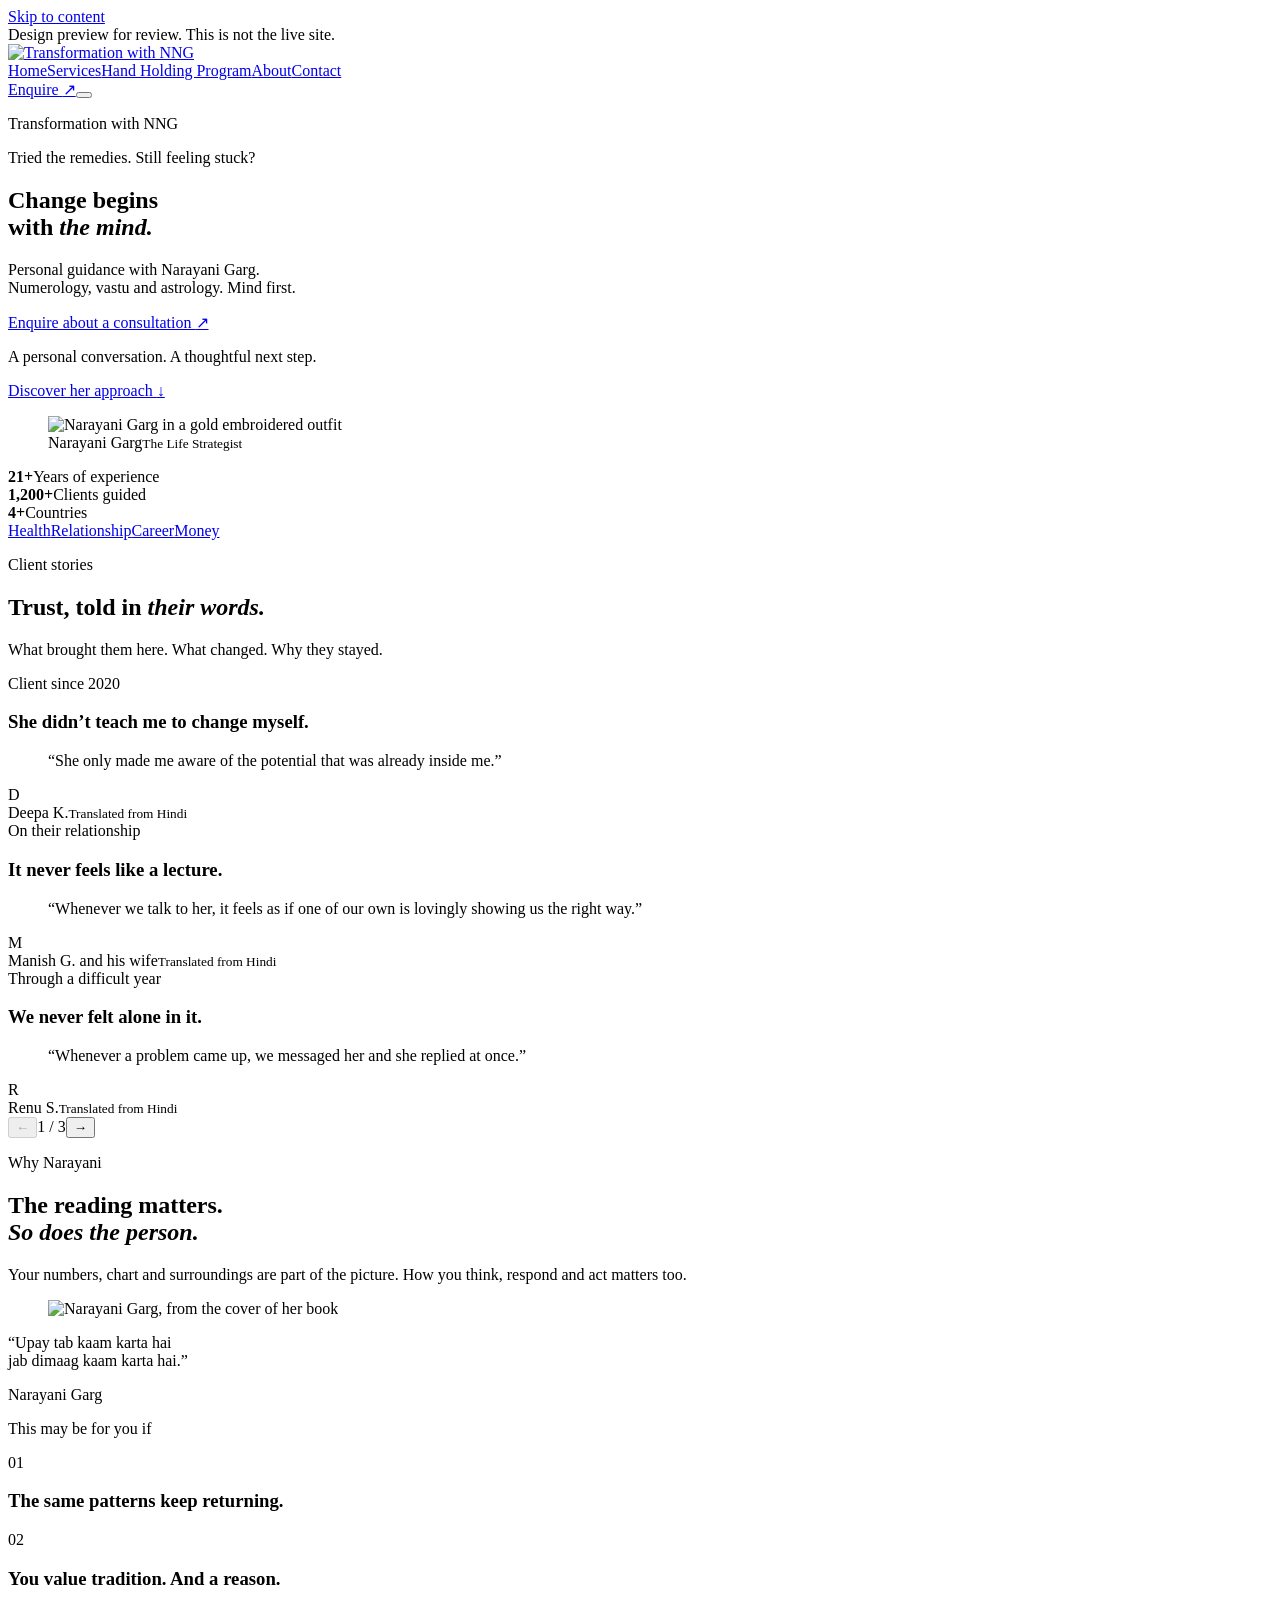
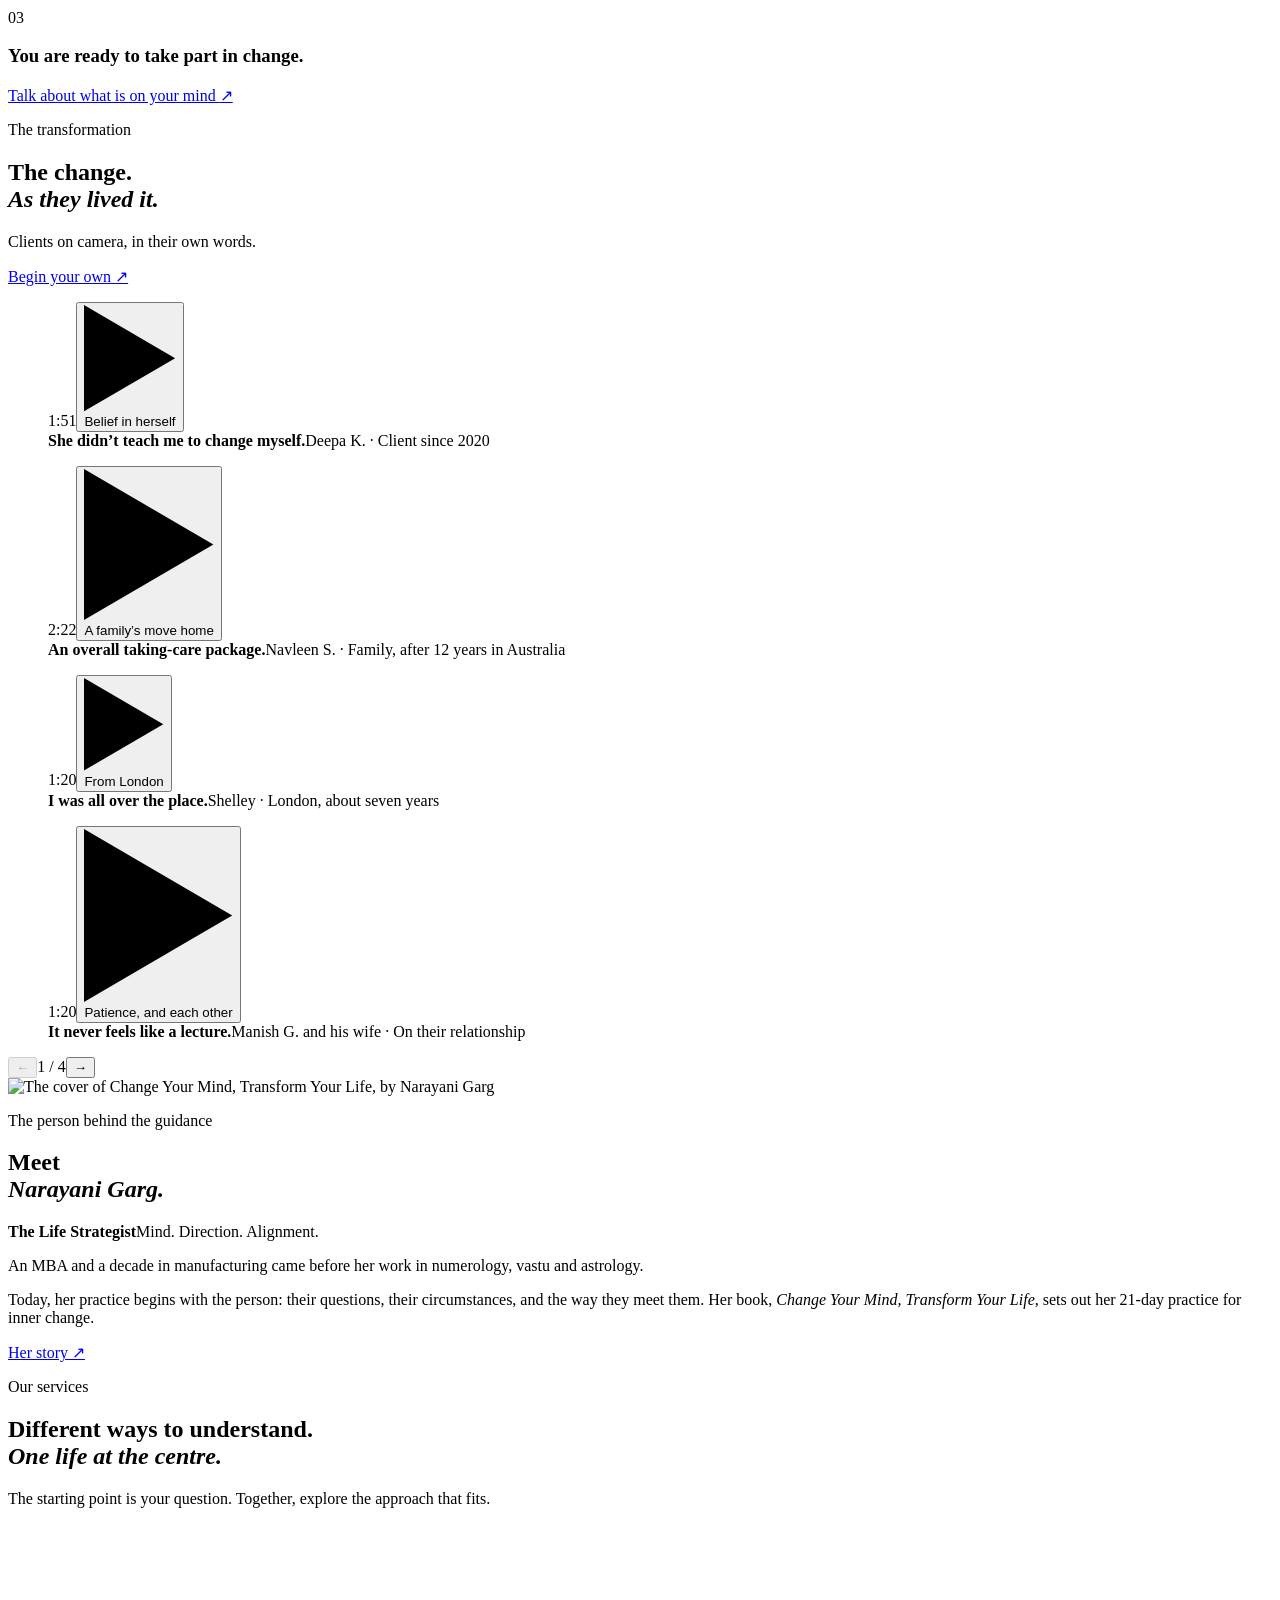
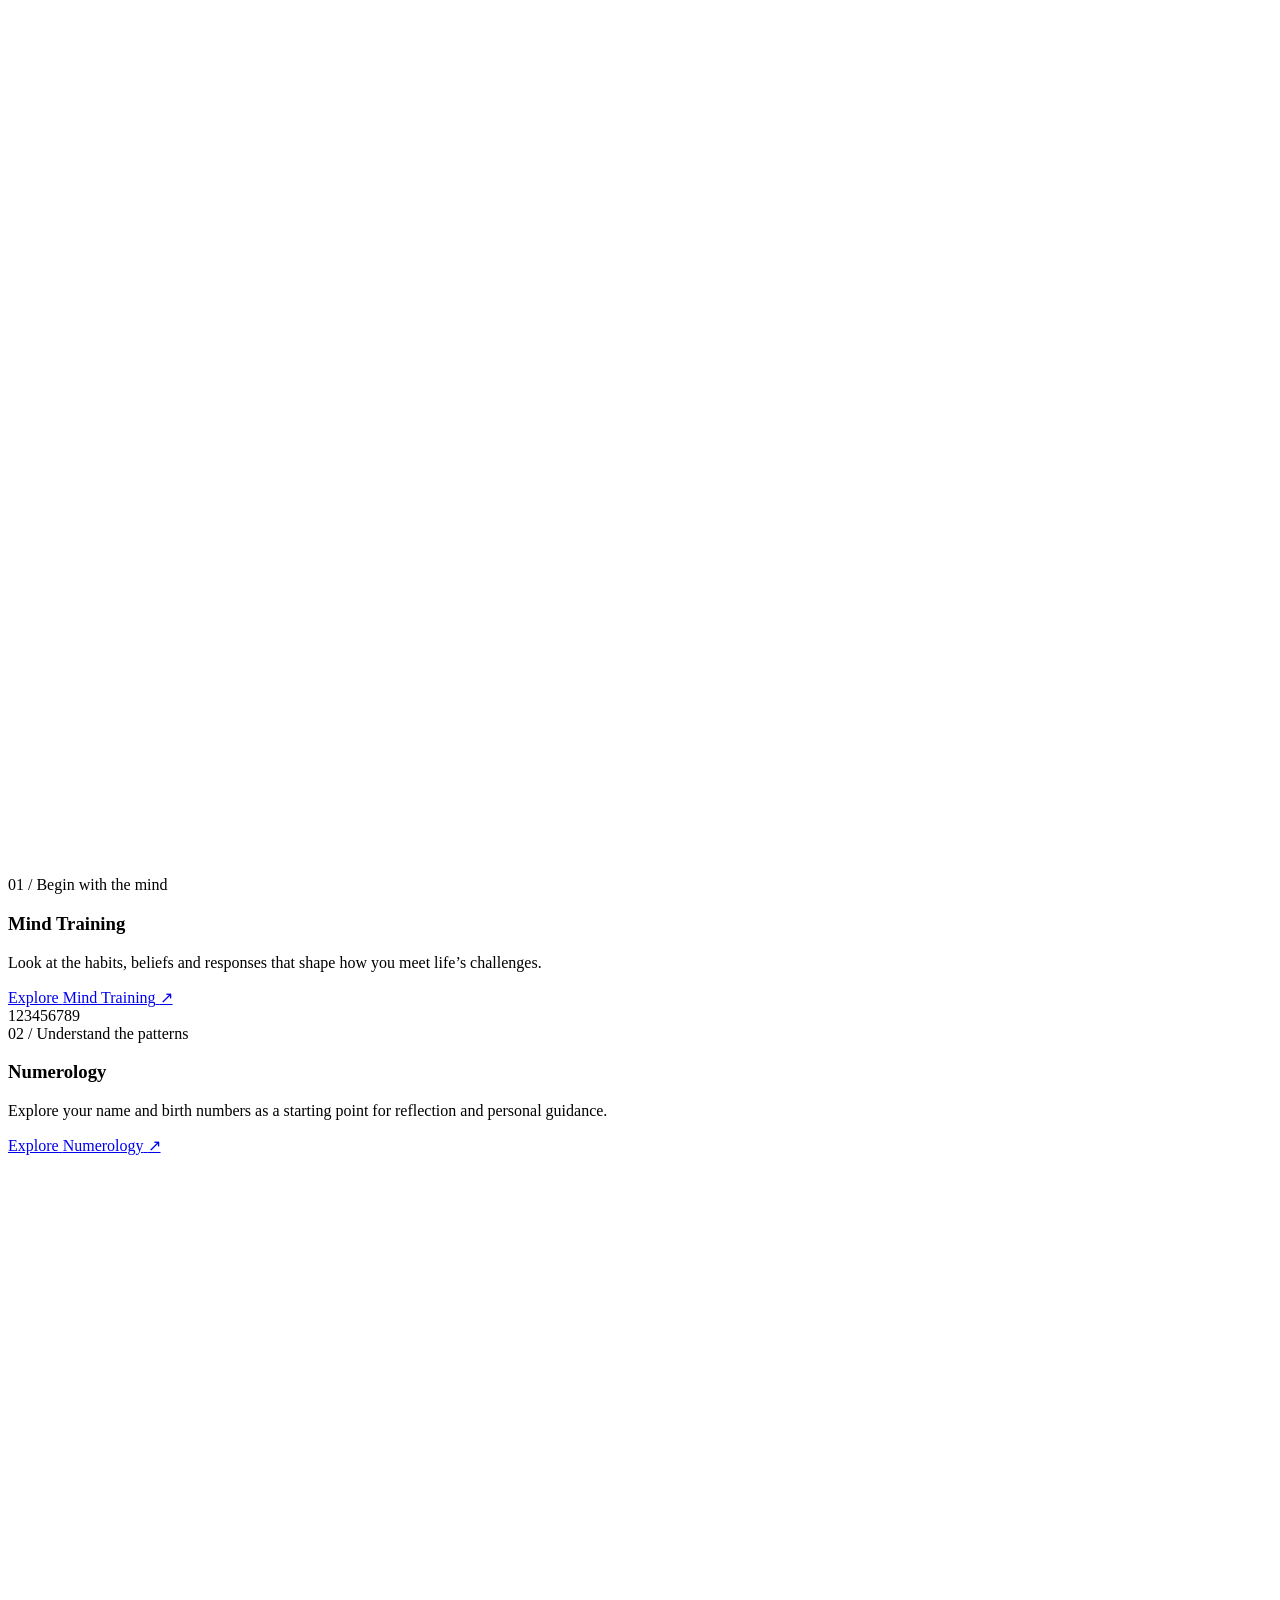
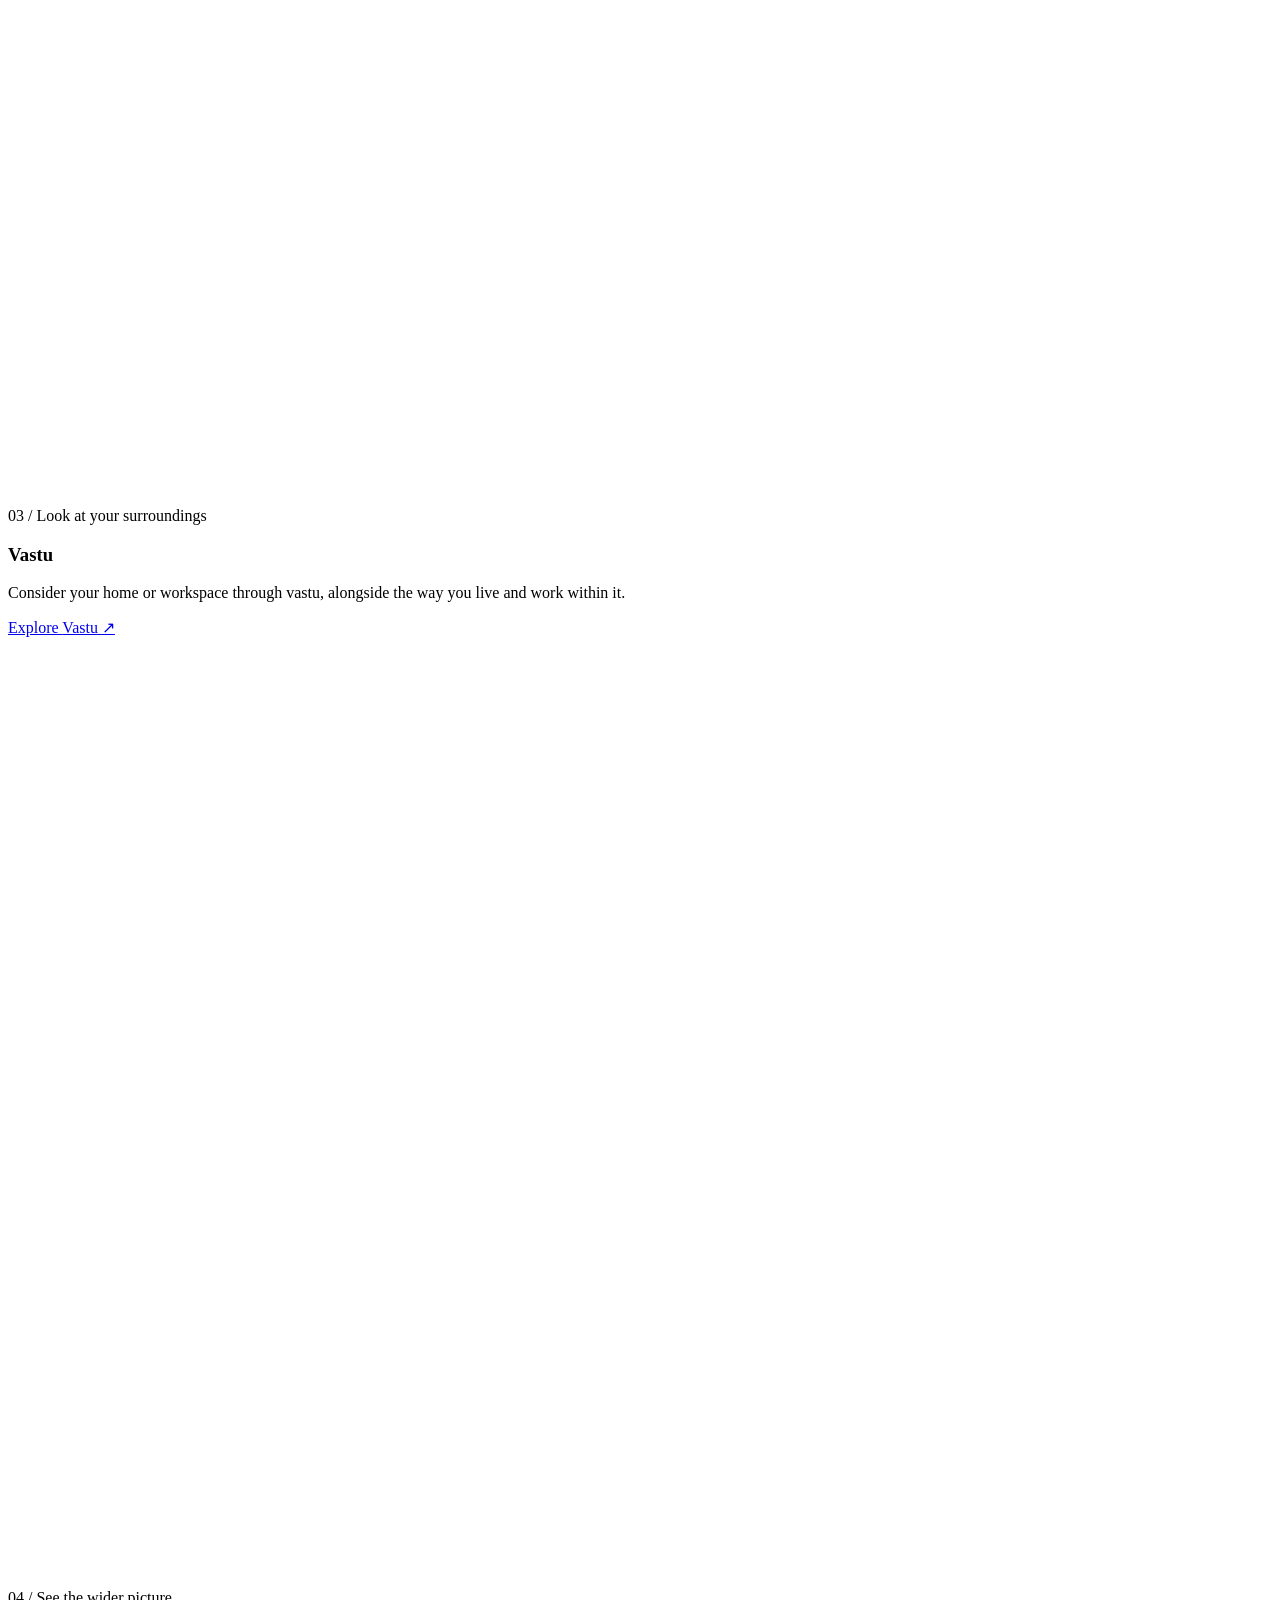
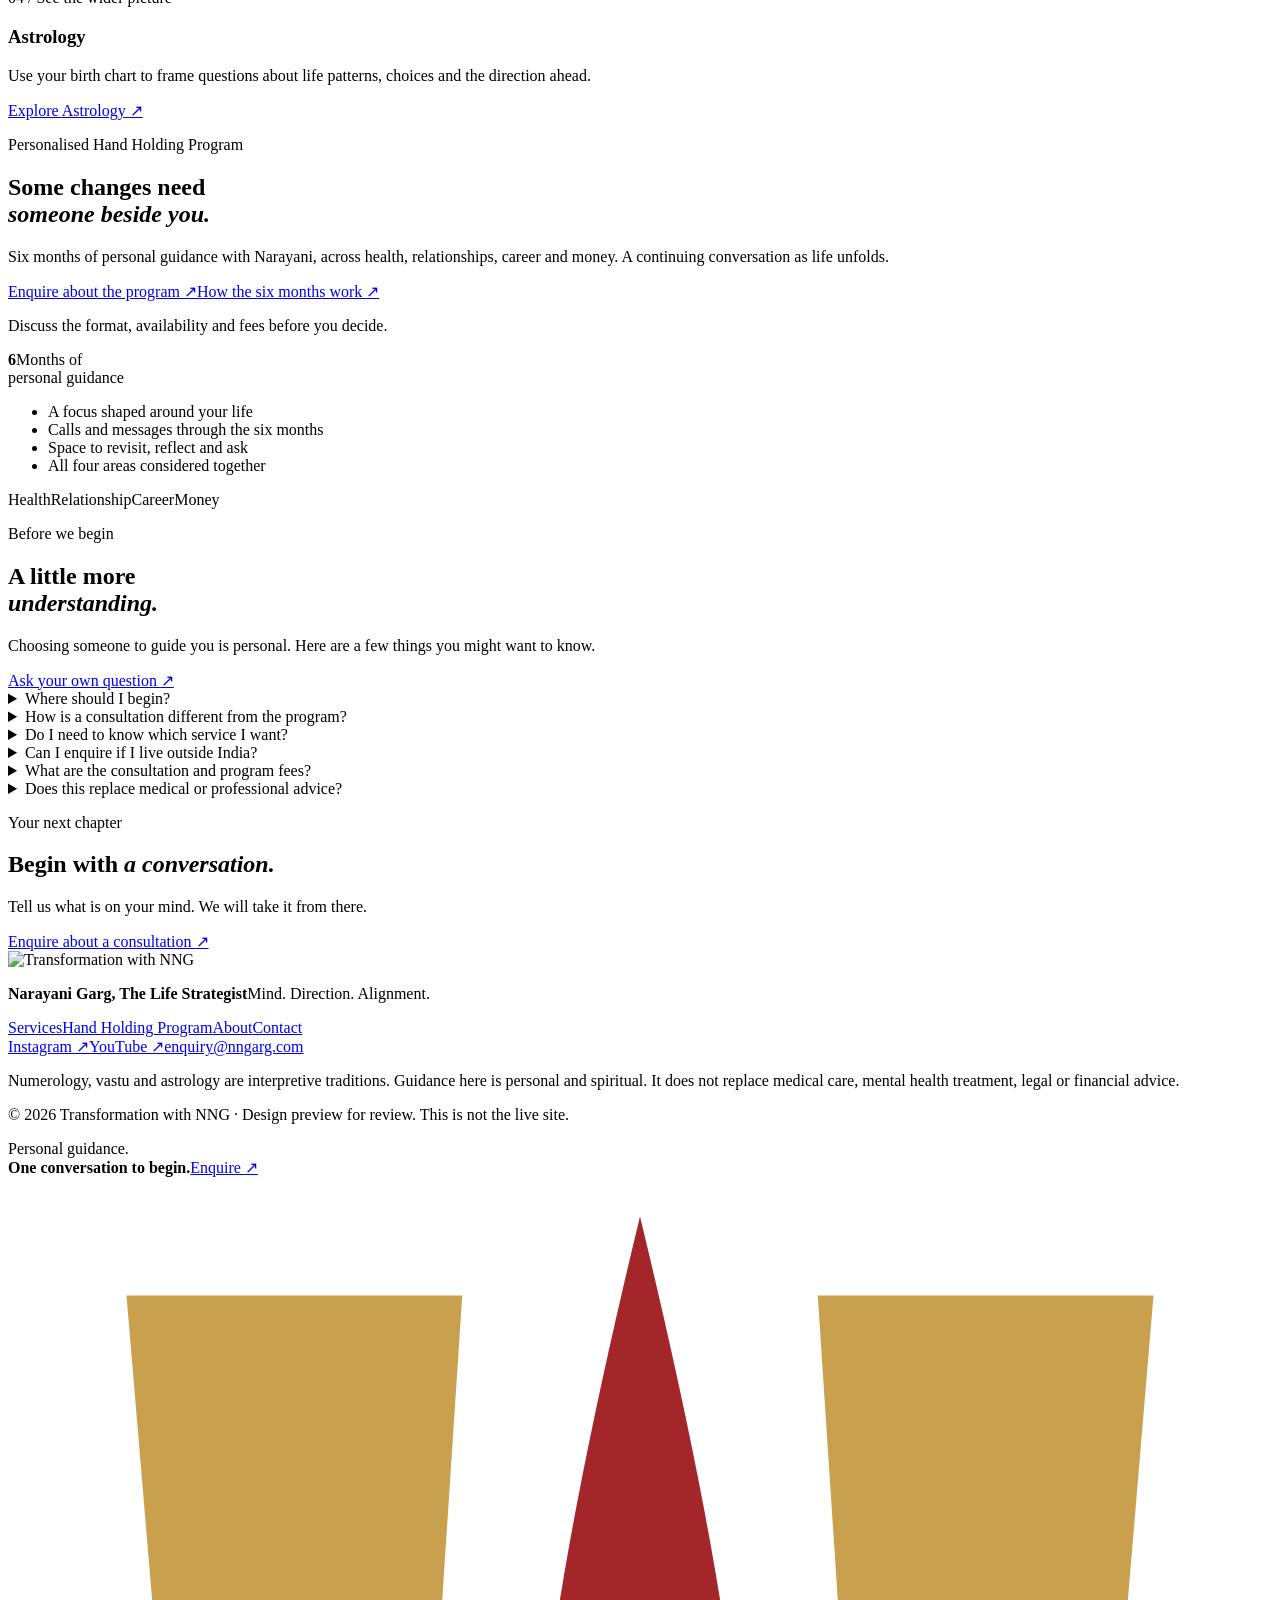
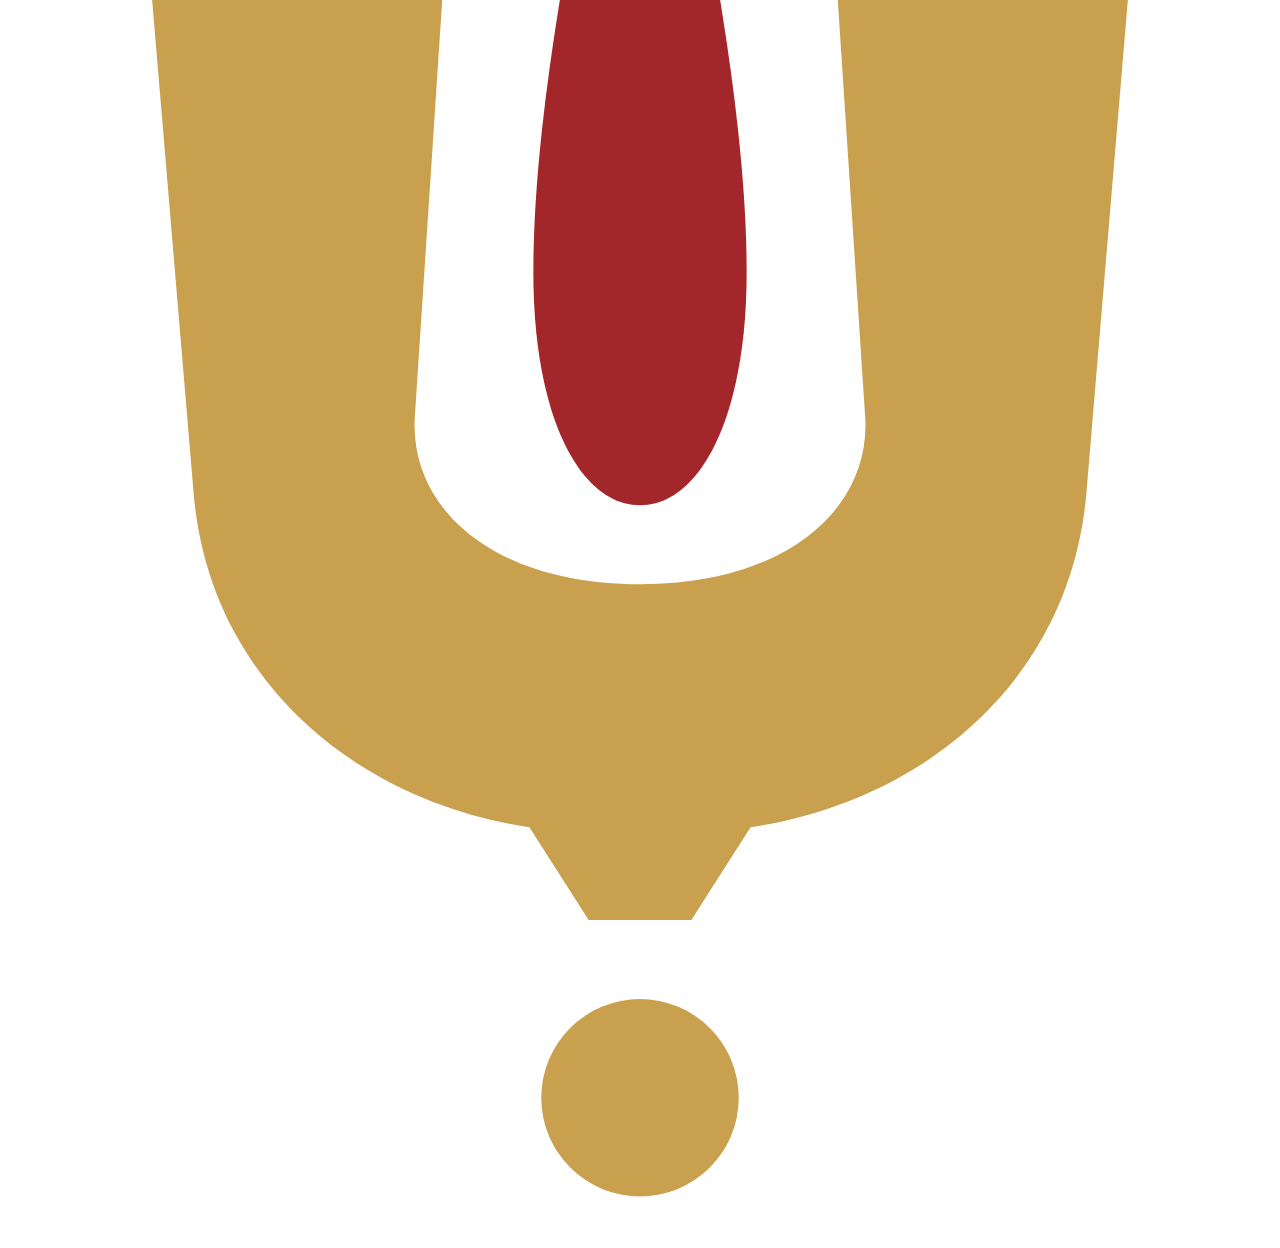
==== commit c0f50875: "Replace the homepage preview with the five-page website build Home, Services, Personalised Hand Hold" ====
--- a/index.html
+++ b/index.html
@@ -1 +1 @@
-<!DOCTYPE html><html lang="en" class="displaylatin_1401eabd-module__pwVwiq__variable displaydeva_feecb226-module__XnrLYq__variable textlatin_c8b74045-module__v3auAa__variable textdeva_d89fc725-module__gpJh3W__variable"><head><meta charSet="utf-8"/><meta name="viewport" content="width=device-width, initial-scale=1"/><link rel="preload" href="/nng-homepage-concept/_next/static/media/hind_latin_400_normal-s.p.2vgre8w9i81xw.woff2" as="font" crossorigin="" type="font/woff2"/><link rel="preload" href="/nng-homepage-concept/_next/static/media/hind_latin_600_normal-s.p.27cx41ml4zrex.woff2" as="font" crossorigin="" type="font/woff2"/><link rel="preload" href="/nng-homepage-concept/_next/static/media/tiro_devanagari_hindi_latin_400_italic-s.p.2o8yoec3cek77.woff2" as="font" crossorigin="" type="font/woff2"/><link rel="preload" href="/nng-homepage-concept/_next/static/media/tiro_devanagari_hindi_latin_400_normal-s.p.3_0o-s2yc_96-.woff2" as="font" crossorigin="" type="font/woff2"/><link rel="stylesheet" href="/nng-homepage-concept/_next/static/chunks/1lay61hnwmk9u.css" data-precedence="next"/><link rel="preload" as="script" fetchPriority="low" href="/nng-homepage-concept/_next/static/chunks/2bpsryelaxgdy.js"/><script src="/nng-homepage-concept/_next/static/chunks/1j87sk5jurs2x.js" async=""></script><script src="/nng-homepage-concept/_next/static/chunks/03h92cbfrp9_d.js" async=""></script><script src="/nng-homepage-concept/_next/static/chunks/turbopack-2-izt2aulobcc.js" async=""></script><script src="/nng-homepage-concept/_next/static/chunks/1rqic_mf82hdx.js" async=""></script><script src="/nng-homepage-concept/_next/static/chunks/3rhzhx546krjz.js" async=""></script><meta name="theme-color" content="#faf7f0"/><title>Narayani Garg | Transformation with NNG</title><meta name="description" content="Narayani Garg practises numerology, vastu and astrology that start with the mind. Eight years, about 1,200 clients. Start a conversation on WhatsApp."/><meta name="robots" content="noindex, nofollow"/><link rel="canonical" href="https://deoxysaryan.github.io/nng-homepage-concept/"/><meta property="og:title" content="Narayani Garg | Transformation with NNG"/><meta property="og:description" content="Numerology, vastu and astrology that start with the mind. Eight years, about 1,200 clients."/><meta property="og:url" content="https://deoxysaryan.github.io/nng-homepage-concept/"/><meta property="og:site_name" content="Transformation with NNG"/><meta property="og:type" content="website"/><meta name="twitter:card" content="summary"/><meta name="twitter:title" content="Narayani Garg | Transformation with NNG"/><meta name="twitter:description" content="Numerology, vastu and astrology that start with the mind. Eight years, about 1,200 clients."/><link rel="icon" href="/nng-homepage-concept/icon.svg?icon.1i2tkh1mbi003.svg" sizes="any" type="image/svg+xml"/><meta name="next-size-adjust" content=""/><script src="/nng-homepage-concept/_next/static/chunks/0cz1d0mv5g_q7.js" noModule=""></script></head><body><div hidden=""><!--$--><!--/$--></div><a href="#main" class="bg-ink text-paper sr-only rounded-sm px-4 py-3 focus:not-sr-only focus:fixed focus:top-3 focus:left-3 focus:z-50">Skip to content</a><header class="sticky top-0 z-40 border-b border-line bg-paper"><div class="container-page flex h-14 items-center justify-between gap-4 md:h-[4.5rem]"><a aria-label="Transformation with NNG, home" class="inline-flex flex-col gap-1 " href="/nng-homepage-concept/"><span class="text-[0.625rem] leading-none font-semibold tracking-[0.15em] whitespace-nowrap uppercase opacity-80 sm:text-[0.6875rem] sm:tracking-[0.22em]">Transformation with</span><span class="font-display text-[1.75rem] leading-[0.85] sm:text-[2.125rem] tracking-[-0.01em]">NNG</span></a><nav aria-label="Main" class="hidden md:block"><ul class="flex items-center gap-4 lg:gap-10"><li><a class="py-2 text-[0.9375rem] font-medium whitespace-nowrap underline decoration-transparent underline-offset-[0.55em] transition-[text-decoration-color] duration-200 hover:decoration-accent" href="/nng-homepage-concept/">Home</a></li><li><a class="py-2 text-[0.9375rem] font-medium whitespace-nowrap underline decoration-transparent underline-offset-[0.55em] transition-[text-decoration-color] duration-200 hover:decoration-accent" href="/nng-homepage-concept/#services">Services</a></li><li><a class="py-2 text-[0.9375rem] font-medium whitespace-nowrap underline decoration-transparent underline-offset-[0.55em] transition-[text-decoration-color] duration-200 hover:decoration-accent" href="/nng-homepage-concept/#program"><span class="lg:hidden">Program</span><span class="hidden lg:inline">Hand Holding Program</span></a></li><li><a class="py-2 text-[0.9375rem] font-medium whitespace-nowrap underline decoration-transparent underline-offset-[0.55em] transition-[text-decoration-color] duration-200 hover:decoration-accent" href="/nng-homepage-concept/#meet">About</a></li><li><a class="py-2 text-[0.9375rem] font-medium whitespace-nowrap underline decoration-transparent underline-offset-[0.55em] transition-[text-decoration-color] duration-200 hover:decoration-accent" href="/nng-homepage-concept/contact/">Contact</a></li></ul></nav><div class="flex items-center gap-2"><a aria-label="Message on WhatsApp" class="btn btn-primary btn-sm" href="/nng-homepage-concept/contact/"><svg viewBox="0 0 24 24" aria-hidden="true" focusable="false" class="size-[1.1em]" fill="currentColor"><path d="M17.472 14.382c-.297-.149-1.758-.867-2.03-.967-.273-.099-.471-.148-.67.15-.197.297-.767.966-.94 1.164-.173.199-.347.223-.644.075-.297-.15-1.255-.463-2.39-1.475-.883-.788-1.48-1.761-1.653-2.059-.173-.297-.018-.458.13-.606.134-.133.298-.347.446-.52.149-.174.198-.298.298-.497.099-.198.05-.371-.025-.52-.075-.149-.669-1.612-.916-2.207-.242-.579-.487-.5-.669-.51-.173-.008-.371-.01-.57-.01-.198 0-.52.074-.792.372-.272.297-1.04 1.016-1.04 2.479 0 1.462 1.065 2.875 1.213 3.074.149.198 2.096 3.2 5.077 4.487.709.306 1.262.489 1.694.625.712.227 1.36.195 1.871.118.571-.085 1.758-.719 2.006-1.413.248-.694.248-1.289.173-1.413-.074-.124-.272-.198-.57-.347m-5.421 7.403h-.004a9.87 9.87 0 01-5.031-1.378l-.361-.214-3.741.982.998-3.648-.235-.374a9.86 9.86 0 01-1.51-5.26c.001-5.45 4.436-9.884 9.888-9.884 2.64 0 5.122 1.03 6.988 2.898a9.825 9.825 0 012.893 6.994c-.003 5.45-4.437 9.884-9.885 9.884m8.413-18.297A11.815 11.815 0 0012.05 0C5.495 0 .16 5.335.157 11.892c0 2.096.547 4.142 1.588 5.945L.057 24l6.305-1.654a11.882 11.882 0 005.683 1.448h.005c6.554 0 11.89-5.335 11.893-11.893a11.821 11.821 0 00-3.48-8.413Z"></path></svg><span class="hidden min-[360px]:inline lg:hidden">WhatsApp</span><span class="hidden lg:inline">Message on WhatsApp</span></a><div class="md:hidden"><button type="button" aria-expanded="false" aria-controls="mobile-menu" aria-label="Open menu" class="relative grid size-11 place-items-center rounded-sm"><span aria-hidden="true" class="absolute h-[1.5px] w-6 bg-current transition-transform duration-200 ease-[cubic-bezier(0.23,1,0.32,1)] -translate-y-[5px]"></span><span aria-hidden="true" class="absolute h-[1.5px] w-6 bg-current transition-transform duration-200 ease-[cubic-bezier(0.23,1,0.32,1)] translate-y-[5px]"></span></button></div></div></div></header><main id="main"><script type="application/ld+json">{"@context":"https://schema.org","@graph":[{"@type":"WebSite","@id":"https://deoxysaryan.github.io/nng-homepage-concept/#website","url":"https://deoxysaryan.github.io/nng-homepage-concept","name":"Transformation with NNG","publisher":{"@id":"https://deoxysaryan.github.io/nng-homepage-concept/#organization"}},{"@type":"Organization","@id":"https://deoxysaryan.github.io/nng-homepage-concept/#organization","name":"Transformation with NNG","url":"https://deoxysaryan.github.io/nng-homepage-concept","founder":{"@id":"https://deoxysaryan.github.io/nng-homepage-concept/#narayani-garg"},"sameAs":["https://www.youtube.com/@transformationwithnng","https://www.instagram.com/transformationwithnng","https://www.facebook.com/transformationwithnng"]},{"@type":"Person","@id":"https://deoxysaryan.github.io/nng-homepage-concept/#narayani-garg","name":"Narayani Garg","jobTitle":"Practitioner of numerology, vastu and astrology","description":"Narayani Garg practises numerology, vastu and astrology that start with the mind. She has eight years in practice and about 1,200 clients, after an MBA and a decade running a manufacturing business.","url":"https://deoxysaryan.github.io/nng-homepage-concept","image":"https://deoxysaryan.github.io/nng-homepage-concept/images/narayani-portrait.webp","worksFor":{"@id":"https://deoxysaryan.github.io/nng-homepage-concept/#organization"},"knowsAbout":["Numerology","Vastu","Astrology","Mind training"],"sameAs":["https://www.youtube.com/@transformationwithnng","https://www.instagram.com/transformationwithnng","https://www.facebook.com/transformationwithnng"]},{"@type":"FAQPage","mainEntity":[{"@type":"Question","name":"What happens in the one-hour consultation?","acceptedAnswer":{"@type":"Answer","text":"You bring one problem. Narayani reads what is causing it and gives you the first thing to change. Not sure yet? The fifteen minute session is free, and no reading is done in it."}},{"@type":"Question","name":"How is this different from what I have already tried?","acceptedAnswer":{"@type":"Answer","text":"An upay is an instruction, and it needs someone to act on it. We begin with the mind, then use the kundli, the numbers and the vastu as a diagnosis."}},{"@type":"Question","name":"Will you frighten me into a remedy?","acceptedAnswer":{"@type":"Answer","text":"No. Fear shuts down the one thing that has to change."}},{"@type":"Question","name":"I live outside India. Can I still work with you?","acceptedAnswer":{"@type":"Answer","text":"Yes. The consultation runs online. Some clients fly in from London, Sydney and Nairobi to meet Narayani instead."}},{"@type":"Question","name":"Can you help with a health problem?","acceptedAnswer":{"@type":"Answer","text":"We work on the mind, the routine and the home around a health problem. This is not medical, legal or financial advice, and it never replaces your doctor."}}]}]}</script><section aria-labelledby="hero-heading" class="relative overflow-x-clip pt-6 pb-14 md:pt-14 md:pb-24"><div class="container-page grid gap-x-12 gap-y-10 md:grid-cols-12 lg:gap-x-16"><div class="md:col-span-7 md:row-start-1 md:self-center"><p class="eyebrow">Numerology, vastu and astrology, mind first.</p><h1 id="hero-heading" class="t-display mt-4 md:mt-6"><span class="block">You have already done the upay.</span><span class="text-accent block italic">It did not hold.</span></h1><p class="lead measure mt-5 md:mt-7">Nobody looked at the one thing it was meant to work on. Your mind.</p><div class="mt-7 md:mt-9"><a class="btn btn-primary w-full sm:w-auto" href="/nng-homepage-concept/contact/"><svg viewBox="0 0 24 24" aria-hidden="true" focusable="false" class="size-5" fill="currentColor"><path d="M17.472 14.382c-.297-.149-1.758-.867-2.03-.967-.273-.099-.471-.148-.67.15-.197.297-.767.966-.94 1.164-.173.199-.347.223-.644.075-.297-.15-1.255-.463-2.39-1.475-.883-.788-1.48-1.761-1.653-2.059-.173-.297-.018-.458.13-.606.134-.133.298-.347.446-.52.149-.174.198-.298.298-.497.099-.198.05-.371-.025-.52-.075-.149-.669-1.612-.916-2.207-.242-.579-.487-.5-.669-.51-.173-.008-.371-.01-.57-.01-.198 0-.52.074-.792.372-.272.297-1.04 1.016-1.04 2.479 0 1.462 1.065 2.875 1.213 3.074.149.198 2.096 3.2 5.077 4.487.709.306 1.262.489 1.694.625.712.227 1.36.195 1.871.118.571-.085 1.758-.719 2.006-1.413.248-.694.248-1.289.173-1.413-.074-.124-.272-.198-.57-.347m-5.421 7.403h-.004a9.87 9.87 0 01-5.031-1.378l-.361-.214-3.741.982.998-3.648-.235-.374a9.86 9.86 0 01-1.51-5.26c.001-5.45 4.436-9.884 9.888-9.884 2.64 0 5.122 1.03 6.988 2.898a9.825 9.825 0 012.893 6.994c-.003 5.45-4.437 9.884-9.885 9.884m8.413-18.297A11.815 11.815 0 0012.05 0C5.495 0 .16 5.335.157 11.892c0 2.096.547 4.142 1.588 5.945L.057 24l6.305-1.654a11.882 11.882 0 005.683 1.448h.005c6.554 0 11.89-5.335 11.893-11.893a11.821 11.821 0 00-3.48-8.413Z"></path></svg>Start a conversation on WhatsApp</a></div></div><figure class="relative mx-auto w-[min(78vw,20rem)] md:col-span-5 md:col-start-8 md:row-start-1 md:mx-0 md:w-full md:max-w-[24rem] md:justify-self-end md:self-center"><span aria-hidden="true" class="disk enter-disk absolute -top-6 -right-9 aspect-square w-[68%] md:-top-10 md:-right-16"></span><div class="relative"><span aria-hidden="true" class="arch-outline absolute -top-3.5 -right-3.5 bottom-0 -left-3.5 md:-top-5 md:-right-5 md:-left-5"></span><div class="arch relative aspect-[3/4]"><picture><source type="image/avif" srcSet="/nng-homepage-concept/images/narayani-portrait-480.avif 480w, /nng-homepage-concept/images/narayani-portrait-684.avif 684w" sizes="(min-width: 768px) 416px, min(78vw, 320px)"/><source type="image/webp" srcSet="/nng-homepage-concept/images/narayani-portrait-480.webp 480w, /nng-homepage-concept/images/narayani-portrait-684.webp 684w" sizes="(min-width: 768px) 416px, min(78vw, 320px)"/><img src="/nng-homepage-concept/images/narayani-portrait-684.webp" alt="Portrait of Narayani Garg" width="684" height="1000" fetchPriority="high" decoding="async" class="absolute inset-0 h-full w-full object-cover object-[50%_8%]"/></picture></div><span aria-hidden="true" class="bg-accent/55 absolute right-[-1.75rem] bottom-0 left-[-1.75rem] h-px"></span></div><figcaption class="numeral-label mt-4 md:mt-5">Narayani Garg</figcaption></figure><ul class="grid grid-cols-2 gap-x-6 gap-y-9 md:col-span-12 md:row-start-2 md:grid-cols-4 md:gap-x-10 md:pt-8" aria-label="Narayani Garg in numbers"><li class="enter-rise flex flex-col gap-3" style="--i:0"><span class="numeral text-[clamp(2.5rem,1.7rem+3.6vw,4.5rem)]">8</span><span class="numeral-label">years in practice</span></li><li class="enter-rise flex flex-col gap-3" style="--i:1"><span class="numeral text-[clamp(2.5rem,1.7rem+3.6vw,4.5rem)]">1,200</span><span class="numeral-label">clients</span></li><li class="enter-rise flex flex-col gap-3" style="--i:2"><span class="numeral text-[clamp(2.5rem,1.7rem+3.6vw,4.5rem)]">4</span><span class="numeral-label">countries</span></li><li class="enter-rise flex flex-col gap-3" style="--i:3"><span class="numeral text-[clamp(2.5rem,1.7rem+3.6vw,4.5rem)]">200+</span><span class="numeral-label">testimonials on file</span></li></ul></div></section><section id="testimonials" aria-labelledby="testimonials-heading" class="section bg-paper-2"><div class="container-page"><h2 id="testimonials-heading" class="t-h2 text-center" data-reveal="true">In their own words.</h2><div class="mx-auto mt-9 max-w-[54rem] md:mt-14" role="region" aria-roledescription="carousel" aria-label="Testimonials"><div tabindex="0" class="flex snap-x snap-mandatory overflow-x-auto overscroll-x-contain [scrollbar-width:none] [&amp;::-webkit-scrollbar]:hidden -mx-[var(--spacing-gutter)] gap-5 px-[var(--spacing-gutter)] scroll-px-[var(--spacing-gutter)] md:mx-0 md:gap-0 md:px-0 md:scroll-px-0"><div role="group" aria-roledescription="slide" aria-label="1 of 3" class="shrink-0 snap-start w-[88%] md:w-full"><figure class="flex h-full flex-col items-start px-1 md:items-center md:px-10 md:text-center"><span class="ph ph-wrap mb-4 md:mb-5">Placeholder, awaiting written consent</span><span aria-hidden="true" class="font-display text-accent block h-9 text-[4.5rem] leading-[0.9] md:h-12 md:text-[6rem]">“</span><blockquote class="font-display mt-1 text-[1.375rem] leading-[1.32] italic md:text-[clamp(1.75rem,1.35rem+1.3vw,2.5rem)] md:leading-[1.25] text-ink-3"><p>Testimonial, word for word from the client&#x27;s written consent form.</p></blockquote><figcaption class="mt-7 flex items-center gap-3.5 md:mt-9"><span aria-hidden="true" class="bg-blush ring-accent/40 size-11 shrink-0 rounded-full ring-1"></span><span class="text-left text-[0.9375rem] leading-[1.35]"><span class="block font-semibold">Client name</span><span class="muted block">City, with the practice since year</span></span></figcaption></figure></div><div role="group" aria-roledescription="slide" aria-label="2 of 3" class="shrink-0 snap-start w-[88%] md:w-full"><figure class="flex h-full flex-col items-start px-1 md:items-center md:px-10 md:text-center"><span class="ph ph-wrap mb-4 md:mb-5">Placeholder, awaiting written consent</span><span aria-hidden="true" class="font-display text-accent block h-9 text-[4.5rem] leading-[0.9] md:h-12 md:text-[6rem]">“</span><blockquote class="font-display mt-1 text-[1.375rem] leading-[1.32] italic md:text-[clamp(1.75rem,1.35rem+1.3vw,2.5rem)] md:leading-[1.25] text-ink-3"><p>Testimonial, word for word from the client&#x27;s written consent form.</p></blockquote><figcaption class="mt-7 flex items-center gap-3.5 md:mt-9"><span aria-hidden="true" class="bg-blush ring-accent/40 size-11 shrink-0 rounded-full ring-1"></span><span class="text-left text-[0.9375rem] leading-[1.35]"><span class="block font-semibold">Client name</span><span class="muted block">City, with the practice since year</span></span></figcaption></figure></div><div role="group" aria-roledescription="slide" aria-label="3 of 3" class="shrink-0 snap-start w-[88%] md:w-full"><figure class="flex h-full flex-col items-start px-1 md:items-center md:px-10 md:text-center"><span class="ph ph-wrap mb-4 md:mb-5">Placeholder, awaiting written consent</span><span aria-hidden="true" class="font-display text-accent block h-9 text-[4.5rem] leading-[0.9] md:h-12 md:text-[6rem]">“</span><blockquote class="font-display mt-1 text-[1.375rem] leading-[1.32] italic md:text-[clamp(1.75rem,1.35rem+1.3vw,2.5rem)] md:leading-[1.25] text-ink-3"><p>Testimonial, word for word from the client&#x27;s written consent form.</p></blockquote><figcaption class="mt-7 flex items-center gap-3.5 md:mt-9"><span aria-hidden="true" class="bg-blush ring-accent/40 size-11 shrink-0 rounded-full ring-1"></span><span class="text-left text-[0.9375rem] leading-[1.35]"><span class="block font-semibold">Client name</span><span class="muted block">City, with the practice since year</span></span></figcaption></figure></div></div><div class="mt-6 flex items-center justify-center gap-4 md:mt-9 "><button type="button" disabled="" aria-label="Previous" class="grid size-11 place-items-center rounded-full border transition-[background-color,color,opacity] duration-200 disabled:opacity-35 border-line-strong text-ink hover:bg-ink hover:text-paper disabled:hover:bg-transparent disabled:hover:text-ink"><span class="rotate-180"><svg viewBox="0 0 20 20" aria-hidden="true" focusable="false" class="size-[1.1rem]" fill="none" stroke="currentColor" stroke-width="1.6" stroke-linecap="round" stroke-linejoin="round"><path d="M4 10h12M11 5l5 5-5 5"></path></svg></span></button><div class="flex items-center gap-2" aria-hidden="true"><span class="h-1.5 rounded-full transition-[width,background-color] duration-300 w-7 bg-accent"></span><span class="h-1.5 rounded-full transition-[width,background-color] duration-300 w-1.5 bg-ink/20"></span><span class="h-1.5 rounded-full transition-[width,background-color] duration-300 w-1.5 bg-ink/20"></span></div><button type="button" aria-label="Next" class="grid size-11 place-items-center rounded-full border transition-[background-color,color,opacity] duration-200 disabled:opacity-35 border-line-strong text-ink hover:bg-ink hover:text-paper disabled:hover:bg-transparent disabled:hover:text-ink"><svg viewBox="0 0 20 20" aria-hidden="true" focusable="false" class="size-[1.1rem]" fill="none" stroke="currentColor" stroke-width="1.6" stroke-linecap="round" stroke-linejoin="round"><path d="M4 10h12M11 5l5 5-5 5"></path></svg></button></div></div></div></section><section id="why" aria-labelledby="why-heading" class="section"><div class="container-page"><div class="mx-auto max-w-[46rem] text-center" data-reveal="true"><p class="eyebrow">Why people choose us</p><h2 id="why-heading" class="t-h2 mt-4 md:mt-5">Upay tab kaam karta hai jab dimaag kaam karta hai.</h2><p class="lead mt-3 italic">The upay works when the mind works.</p></div><div class="mx-auto mt-10 grid max-w-[66rem] gap-10 md:mt-16 md:grid-cols-2 md:gap-12"><figure data-reveal="true"><svg viewBox="0 0 320 150" role="img" aria-label="A frightened, tired mind. The upay lands on nobody." class="mx-auto h-auto w-full max-w-[26rem]" fill="none" stroke="currentColor" stroke-width="1.5" stroke-linecap="round" stroke-linejoin="round"><circle cx="220" cy="75" r="44" stroke="none" fill="var(--color-paper-3)" class="draw-fade"></circle><g class="draw text-ink-3"><circle pathLength="1" cx="220" cy="75" r="44"></circle><circle pathLength="1" cx="220" cy="75" r="7" opacity=".6"></circle></g><g class="draw text-accent"><path pathLength="1" d="M50 75H162"></path><path pathLength="1" d="M170 60V90" stroke-width="2.4"></path></g><circle cx="36" cy="75" r="6" fill="currentColor" stroke="none" class="text-accent draw-fade"></circle><g class="glyph-text draw-fade" font-size="16" text-anchor="middle" fill="currentColor" stroke="none"><text x="36" y="108" class="text-ink-2">upay</text><text x="220" y="140" class="text-ink-2">mind</text></g></svg><figcaption class="muted mx-auto mt-4 max-w-[18rem] text-center text-[1.0625rem] md:mt-6">A frightened, tired mind. The upay lands on nobody.</figcaption></figure><figure data-reveal="true" style="--d:140ms"><svg viewBox="0 0 320 150" role="img" aria-label="A mind that can act. The upay has someone to work through." class="mx-auto h-auto w-full max-w-[26rem]" fill="none" stroke="currentColor" stroke-width="1.5" stroke-linecap="round" stroke-linejoin="round"><circle cx="220" cy="75" r="44" stroke="none" fill="var(--color-blush)" class="draw-fade"></circle><g class="draw text-accent"><path pathLength="1" d="M180.1 56.4A44 44 0 1 1 180.1 93.6"></path></g><g class="draw text-accent"><path pathLength="1" d="M50 75H212"></path></g><circle cx="36" cy="75" r="6" fill="currentColor" stroke="none" class="text-accent draw-fade"></circle><circle cx="220" cy="75" r="7" fill="currentColor" stroke="none" class="text-accent draw-fade"></circle><g class="glyph-text draw-fade" font-size="16" text-anchor="middle" fill="currentColor" stroke="none"><text x="36" y="108" class="text-ink-2">upay</text><text x="220" y="140" class="text-ink-2">mind</text></g></svg><figcaption class="mx-auto mt-4 max-w-[18rem] text-center text-[1.0625rem] md:mt-6">A mind that can act. The upay has someone to work through.</figcaption></figure></div><div class="mx-auto mt-14 max-w-[48rem] md:mt-24" data-reveal="true"><p class="eyebrow text-center">Who this is for</p><div class="mt-6 grid gap-6 md:mt-9 md:grid-cols-2 md:gap-14"><div><p class="text-accent flex items-center gap-2 text-[0.8125rem] font-semibold tracking-[0.1em] uppercase"><svg viewBox="0 0 20 20" aria-hidden="true" focusable="false" class="size-4 shrink-0" fill="none" stroke="currentColor" stroke-width="1.6" stroke-linecap="round" stroke-linejoin="round"><circle cx="10" cy="10" r="8"></circle><path d="M6.5 10.3l2.4 2.4 4.6-5"></path></svg>For</p><p class="mt-2">People who have already tried the remedy, and will look at the mind.</p></div><div><p class="text-ink-2 flex items-center gap-2 text-[0.8125rem] font-semibold tracking-[0.1em] uppercase"><svg viewBox="0 0 20 20" aria-hidden="true" focusable="false" class="size-4 shrink-0" fill="none" stroke="currentColor" stroke-width="1.6" stroke-linecap="round" stroke-linejoin="round"><circle cx="10" cy="10" r="8"></circle><path d="M6.5 13.5l7-7"></path></svg>Not for</p><p class="muted mt-2">A remedy without a reason. A lucky day. Being frightened into acting.</p></div></div></div></div></section><section id="transformation" aria-labelledby="transformation-heading" class="section on-night overflow-x-clip rounded-t-[2rem] md:rounded-t-[4rem]"><div class="container-page"><div class="mx-auto max-w-[40rem] text-center" data-reveal="true"><p class="eyebrow">Client films</p><h2 id="transformation-heading" class="t-h2 mt-4 md:mt-5">Ask how long they have stayed.</h2></div><div class="mt-9 md:mt-14" role="region" aria-roledescription="carousel" aria-label="Client films"><div tabindex="0" class="flex snap-x snap-mandatory overflow-x-auto overscroll-x-contain [scrollbar-width:none] [&amp;::-webkit-scrollbar]:hidden -mx-[var(--spacing-gutter)] gap-4 px-[var(--spacing-gutter)] scroll-px-[var(--spacing-gutter)] md:mx-0 md:gap-6 md:px-0 md:scroll-px-0"><div role="group" aria-roledescription="slide" aria-label="1 of 3" class="shrink-0 snap-start w-[86%] md:w-[62%] lg:w-[52%]"><figure><div class="film-poster ring-line-night relative aspect-[5/4] overflow-hidden rounded-[1.25rem] ring-1 md:aspect-video"><span aria-hidden="true" class="film-corners absolute inset-3.5 md:inset-5"></span><span class="ph absolute top-6 left-6 z-10 md:top-9 md:left-9">Client film, placeholder</span><div class="absolute inset-x-6 bottom-6 flex flex-col gap-2 md:inset-x-9 md:bottom-9 md:gap-3"><span class="numeral text-[clamp(3.25rem,2.2rem+5.6vw,7rem)]">7</span><span class="numeral-label">years</span></div></div><figcaption class="font-display mt-4 text-[1.1875rem] leading-[1.3] md:mt-6 md:text-[1.5rem]">Began in three crore of debt.</figcaption></figure></div><div role="group" aria-roledescription="slide" aria-label="2 of 3" class="shrink-0 snap-start w-[86%] md:w-[62%] lg:w-[52%]"><figure><div class="film-poster ring-line-night relative aspect-[5/4] overflow-hidden rounded-[1.25rem] ring-1 md:aspect-video"><span aria-hidden="true" class="film-corners absolute inset-3.5 md:inset-5"></span><span class="ph absolute top-6 left-6 z-10 md:top-9 md:left-9">Client film, placeholder</span><div class="absolute inset-x-6 bottom-6 flex flex-col gap-2 md:inset-x-9 md:bottom-9 md:gap-3"><span class="numeral text-[clamp(3.25rem,2.2rem+5.6vw,7rem)]">1 to 7</span><span class="numeral-label">outlets</span></div></div><figcaption class="font-display mt-4 text-[1.1875rem] leading-[1.3] md:mt-6 md:text-[1.5rem]">Inside a year.</figcaption></figure></div><div role="group" aria-roledescription="slide" aria-label="3 of 3" class="shrink-0 snap-start w-[86%] md:w-[62%] lg:w-[52%]"><figure><div class="film-poster ring-line-night relative aspect-[5/4] overflow-hidden rounded-[1.25rem] ring-1 md:aspect-video"><span aria-hidden="true" class="film-corners absolute inset-3.5 md:inset-5"></span><span class="ph absolute top-6 left-6 z-10 md:top-9 md:left-9">Client film, placeholder</span><div class="absolute inset-x-6 bottom-6 flex flex-col gap-2 md:inset-x-9 md:bottom-9 md:gap-3"><span class="numeral text-[clamp(3.25rem,2.2rem+5.6vw,7rem)]">2021</span><span class="numeral-label">since</span></div></div><figcaption class="font-display mt-4 text-[1.1875rem] leading-[1.3] md:mt-6 md:text-[1.5rem]">Flies in from London.</figcaption></figure></div></div><div class="mt-6 flex items-center justify-center gap-4 md:mt-9 "><button type="button" disabled="" aria-label="Previous" class="grid size-11 place-items-center rounded-full border transition-[background-color,color,opacity] duration-200 disabled:opacity-35 border-on-night/40 text-on-night hover:bg-on-night hover:text-night disabled:hover:bg-transparent disabled:hover:text-on-night"><span class="rotate-180"><svg viewBox="0 0 20 20" aria-hidden="true" focusable="false" class="size-[1.1rem]" fill="none" stroke="currentColor" stroke-width="1.6" stroke-linecap="round" stroke-linejoin="round"><path d="M4 10h12M11 5l5 5-5 5"></path></svg></span></button><div class="flex items-center gap-2" aria-hidden="true"><span class="h-1.5 rounded-full transition-[width,background-color] duration-300 w-7 bg-on-night"></span><span class="h-1.5 rounded-full transition-[width,background-color] duration-300 w-1.5 bg-on-night/30"></span><span class="h-1.5 rounded-full transition-[width,background-color] duration-300 w-1.5 bg-on-night/30"></span></div><button type="button" aria-label="Next" class="grid size-11 place-items-center rounded-full border transition-[background-color,color,opacity] duration-200 disabled:opacity-35 border-on-night/40 text-on-night hover:bg-on-night hover:text-night disabled:hover:bg-transparent disabled:hover:text-on-night"><svg viewBox="0 0 20 20" aria-hidden="true" focusable="false" class="size-[1.1rem]" fill="none" stroke="currentColor" stroke-width="1.6" stroke-linecap="round" stroke-linejoin="round"><path d="M4 10h12M11 5l5 5-5 5"></path></svg></button></div></div><p class="muted mt-8 text-center text-[0.9375rem] md:mt-10">Names and details published with each client&#x27;s written consent.</p></div></section><section id="meet" aria-labelledby="meet-heading" class="section overflow-x-clip"><div class="container-page grid items-center gap-12 md:grid-cols-12 md:gap-16"><figure class="relative mx-auto w-[min(70vw,17rem)] md:col-span-5 md:mx-0 md:w-full md:max-w-[24rem]" data-reveal="true"><span aria-hidden="true" class="disk absolute -bottom-6 -left-9 aspect-square w-[60%] md:-bottom-10 md:-left-14"></span><div class="arch relative aspect-[4/5]"><picture><source type="image/avif" srcSet="/nng-homepage-concept/images/narayani-portrait-684.avif" sizes="(min-width: 768px) 384px, min(70vw, 272px)"/><img src="/nng-homepage-concept/images/narayani-portrait-684.webp" alt="Narayani Garg in a gold saree" width="684" height="1000" loading="lazy" decoding="async" class="absolute inset-0 h-full w-full origin-[49%_26%] scale-[1.32] object-cover object-[50%_18%]"/></picture></div></figure><div class="md:col-span-7" data-reveal="true"><p class="eyebrow">Meet Narayani</p><h2 id="meet-heading" class="t-h2 mt-4 max-w-[18ch] md:mt-5">Eighteen years of work. Eight in this practice.</h2><ul class="mt-7 grid gap-5 md:mt-10"><li class="flex gap-4"><span aria-hidden="true" class="bg-accent mt-[0.72em] size-1.5 shrink-0 rounded-full"></span><span class="lead text-ink">An MBA, then a decade running a manufacturing business.</span></li><li class="flex gap-4"><span aria-hidden="true" class="bg-accent mt-[0.72em] size-1.5 shrink-0 rounded-full"></span><span class="lead text-ink">A book, and the people who have spoken about it.<span class="ph ph-wrap mt-2 ml-0 block w-fit">Pending: book not yet published</span></span></li><li class="flex gap-4"><span aria-hidden="true" class="bg-accent mt-[0.72em] size-1.5 shrink-0 rounded-full"></span><span class="lead text-ink">Clients who board flights from London, Sydney and Nairobi rather than take a call.</span></li></ul></div></div></section><section id="services" aria-labelledby="services-heading" class="section on-rose overflow-x-clip rounded-t-[2rem] md:rounded-t-[4rem]"><div class="container-page"><div class="mx-auto max-w-[40rem] text-center" data-reveal="true"><p class="eyebrow">Our Services</p><h2 id="services-heading" class="t-h2 mt-4 md:mt-5">First the mind. Then the numbers, the vastu and the kundli.</h2></div><div class="mt-9 md:mt-14" role="region" aria-roledescription="carousel" aria-label="Our Services"><div tabindex="0" class="flex snap-x snap-mandatory overflow-x-auto overscroll-x-contain [scrollbar-width:none] [&amp;::-webkit-scrollbar]:hidden -mx-[var(--spacing-gutter)] gap-4 px-[var(--spacing-gutter)] scroll-px-[var(--spacing-gutter)] md:mx-0 md:gap-5 md:px-0 md:scroll-px-0 lg:grid lg:grid-cols-4 lg:overflow-visible"><div role="group" aria-roledescription="slide" aria-label="1 of 4" class="shrink-0 snap-start w-[76%] sm:w-[46%] md:w-[38%] lg:w-auto"><article class="bg-paper text-ink h-full rounded-[1.5rem] p-3" data-reveal="true"><div class="arch bg-blush/70 text-accent grid aspect-[5/5.1] place-items-center pt-3"><svg viewBox="0 0 200 200" aria-hidden="true" focusable="false" class="w-[92%]" fill="none" stroke="currentColor" stroke-width="1.4" stroke-linecap="round" stroke-linejoin="round"><g class="draw"><path pathLength="1" d="M20 176H180"></path><path pathLength="1" d="M34 176V104a66 66 0 0 1 132 0V176"></path><path pathLength="1" d="M62 176V108a38 38 0 0 1 76 0V176"></path><circle pathLength="1" cx="100" cy="118" r="26" opacity=".5"></circle><circle pathLength="1" cx="100" cy="118" r="14" opacity=".8"></circle></g><circle cx="100" cy="118" r="4.5" fill="currentColor" stroke="none" class="draw-fade"></circle></svg></div><div class="px-3 pt-5 pb-4 text-center"><h3 class="font-display text-[1.625rem] leading-[1.15]">Mind training</h3><p class="muted mx-auto mt-2 max-w-[16rem] text-[0.9375rem] leading-[1.5]">Where every piece of work begins.</p></div></article></div><div role="group" aria-roledescription="slide" aria-label="2 of 4" class="shrink-0 snap-start w-[76%] sm:w-[46%] md:w-[38%] lg:w-auto"><article class="bg-paper text-ink h-full rounded-[1.5rem] p-3" data-reveal="true"><div class="arch bg-blush/70 text-accent grid aspect-[5/5.1] place-items-center pt-3"><svg viewBox="0 0 200 200" aria-hidden="true" focusable="false" class="w-[92%]" fill="none" stroke="currentColor" stroke-width="1.4" stroke-linecap="round" stroke-linejoin="round"><g class="draw"><rect pathLength="1" x="36" y="36" width="128" height="128" rx="3"></rect><path pathLength="1" d="M78.7 36V164M121.3 36V164" opacity=".6"></path><path pathLength="1" d="M36 78.7H164M36 121.3H164" opacity=".6"></path></g><g class="glyph-text draw-fade" text-anchor="middle" font-size="25"><text x="57.3" y="58.3" dominant-baseline="central">4</text><text x="100" y="58.3" dominant-baseline="central">9</text><text x="142.7" y="58.3" dominant-baseline="central">2</text><text x="57.3" y="101" dominant-baseline="central">3</text><text x="100" y="101" dominant-baseline="central">5</text><text x="142.7" y="101" dominant-baseline="central">7</text><text x="57.3" y="143.7" dominant-baseline="central">8</text><text x="100" y="143.7" dominant-baseline="central">1</text><text x="142.7" y="143.7" dominant-baseline="central">6</text></g></svg></div><div class="px-3 pt-5 pb-4 text-center"><h3 class="font-display text-[1.625rem] leading-[1.15]">Numerology</h3><p class="muted mx-auto mt-2 max-w-[16rem] text-[0.9375rem] leading-[1.5]">Your date of birth and name, read for the pattern behind the problem.</p></div></article></div><div role="group" aria-roledescription="slide" aria-label="3 of 4" class="shrink-0 snap-start w-[76%] sm:w-[46%] md:w-[38%] lg:w-auto"><article class="bg-paper text-ink h-full rounded-[1.5rem] p-3" data-reveal="true"><div class="arch bg-blush/70 text-accent grid aspect-[5/5.1] place-items-center pt-3"><svg viewBox="0 0 200 200" aria-hidden="true" focusable="false" class="w-[92%]" fill="none" stroke="currentColor" stroke-width="1.4" stroke-linecap="round" stroke-linejoin="round"><g class="draw"><rect pathLength="1" x="36" y="54" width="128" height="128" rx="2"></rect><path pathLength="1" d="M78.7 54V182M121.3 54V182M36 96.7H164M36 139.3H164" opacity=".55"></path><path pathLength="1" d="M100 44V14M93 22l7-8 7 8"></path></g><rect x="78.7" y="96.7" width="42.6" height="42.6" fill="currentColor" opacity=".14" stroke="none" class="draw-fade"></rect><text x="116" y="30" font-size="13" class="glyph-text draw-fade" fill="currentColor" stroke="none">N</text></svg></div><div class="px-3 pt-5 pb-4 text-center"><h3 class="font-display text-[1.625rem] leading-[1.15]">Vastu</h3><p class="muted mx-auto mt-2 max-w-[16rem] text-[0.9375rem] leading-[1.5]">Your home and workplace, read after the mind.</p></div></article></div><div role="group" aria-roledescription="slide" aria-label="4 of 4" class="shrink-0 snap-start w-[76%] sm:w-[46%] md:w-[38%] lg:w-auto"><article class="bg-paper text-ink h-full rounded-[1.5rem] p-3" data-reveal="true"><div class="arch bg-blush/70 text-accent grid aspect-[5/5.1] place-items-center pt-3"><svg viewBox="0 0 200 200" aria-hidden="true" focusable="false" class="w-[92%]" fill="none" stroke="currentColor" stroke-width="1.4" stroke-linecap="round" stroke-linejoin="round"><g class="draw"><rect pathLength="1" x="36" y="36" width="128" height="128" rx="2"></rect><path pathLength="1" d="M36 36L164 164M164 36L36 164" opacity=".6"></path><path pathLength="1" d="M100 36L164 100L100 164L36 100Z"></path></g><g class="glyph-text draw-fade" text-anchor="middle" font-size="10.5"><text x="100" y="68.5" dominant-baseline="central" opacity="1">1</text><text x="68" y="47.2" dominant-baseline="central" opacity="0.7">2</text><text x="46.7" y="68.5" dominant-baseline="central" opacity="0.7">3</text><text x="68" y="100.5" dominant-baseline="central" opacity="0.7">4</text><text x="46.7" y="132.5" dominant-baseline="central" opacity="0.7">5</text><text x="68" y="153.8" dominant-baseline="central" opacity="0.7">6</text><text x="100" y="132.5" dominant-baseline="central" opacity="0.7">7</text><text x="132" y="153.8" dominant-baseline="central" opacity="0.7">8</text><text x="153.3" y="132.5" dominant-baseline="central" opacity="0.7">9</text><text x="132" y="100.5" dominant-baseline="central" opacity="0.7">10</text><text x="153.3" y="68.5" dominant-baseline="central" opacity="0.7">11</text><text x="132" y="47.2" dominant-baseline="central" opacity="0.7">12</text></g></svg></div><div class="px-3 pt-5 pb-4 text-center"><h3 class="font-display text-[1.625rem] leading-[1.15]">Kundli</h3><p class="muted mx-auto mt-2 max-w-[16rem] text-[0.9375rem] leading-[1.5]">Your chart, read as a diagnosis and never used to frighten you.</p></div></article></div></div><div class="mt-6 flex items-center justify-center gap-4 md:mt-9 lg:hidden"><button type="button" disabled="" aria-label="Previous" class="grid size-11 place-items-center rounded-full border transition-[background-color,color,opacity] duration-200 disabled:opacity-35 border-on-night/40 text-on-night hover:bg-on-night hover:text-night disabled:hover:bg-transparent disabled:hover:text-on-night"><span class="rotate-180"><svg viewBox="0 0 20 20" aria-hidden="true" focusable="false" class="size-[1.1rem]" fill="none" stroke="currentColor" stroke-width="1.6" stroke-linecap="round" stroke-linejoin="round"><path d="M4 10h12M11 5l5 5-5 5"></path></svg></span></button><div class="flex items-center gap-2" aria-hidden="true"><span class="h-1.5 rounded-full transition-[width,background-color] duration-300 w-7 bg-on-night"></span><span class="h-1.5 rounded-full transition-[width,background-color] duration-300 w-1.5 bg-on-night/30"></span><span class="h-1.5 rounded-full transition-[width,background-color] duration-300 w-1.5 bg-on-night/30"></span><span class="h-1.5 rounded-full transition-[width,background-color] duration-300 w-1.5 bg-on-night/30"></span></div><button type="button" aria-label="Next" class="grid size-11 place-items-center rounded-full border transition-[background-color,color,opacity] duration-200 disabled:opacity-35 border-on-night/40 text-on-night hover:bg-on-night hover:text-night disabled:hover:bg-transparent disabled:hover:text-on-night"><svg viewBox="0 0 20 20" aria-hidden="true" focusable="false" class="size-[1.1rem]" fill="none" stroke="currentColor" stroke-width="1.6" stroke-linecap="round" stroke-linejoin="round"><path d="M4 10h12M11 5l5 5-5 5"></path></svg></button></div></div></div></section><section aria-labelledby="ways-heading" class="section"><div class="container-page"><h2 id="ways-heading" class="t-h2 text-center" data-reveal="true">Two ways in.</h2><div class="mx-auto mt-10 grid max-w-[58rem] gap-10 md:mt-16 md:grid-cols-2 md:gap-16"><div data-reveal="true" style="--d:0ms"><p class="numeral-label">One hour. <span class="ph">[ <!-- -->PRICE_CONSULTATION<!-- --> ]</span></p><h3 class="t-h3 mt-3">A consultation</h3><p class="muted mt-3 max-w-[26rem]">You bring one problem. You leave with a reading of what is actually causing it, and the first thing to change.</p></div><div data-reveal="true" style="--d:120ms"><p class="numeral-label">Free</p><h3 class="t-h3 mt-3">A free session</h3><p class="muted mt-3 max-w-[26rem]">Fifteen minutes. No reading is done in it. It exists so you can decide whether this is for you.</p></div></div><div class="mt-11 text-center md:mt-16" data-reveal="true"><a class="btn btn-primary w-full sm:w-auto" href="/nng-homepage-concept/contact/"><svg viewBox="0 0 24 24" aria-hidden="true" focusable="false" class="size-5" fill="currentColor"><path d="M17.472 14.382c-.297-.149-1.758-.867-2.03-.967-.273-.099-.471-.148-.67.15-.197.297-.767.966-.94 1.164-.173.199-.347.223-.644.075-.297-.15-1.255-.463-2.39-1.475-.883-.788-1.48-1.761-1.653-2.059-.173-.297-.018-.458.13-.606.134-.133.298-.347.446-.52.149-.174.198-.298.298-.497.099-.198.05-.371-.025-.52-.075-.149-.669-1.612-.916-2.207-.242-.579-.487-.5-.669-.51-.173-.008-.371-.01-.57-.01-.198 0-.52.074-.792.372-.272.297-1.04 1.016-1.04 2.479 0 1.462 1.065 2.875 1.213 3.074.149.198 2.096 3.2 5.077 4.487.709.306 1.262.489 1.694.625.712.227 1.36.195 1.871.118.571-.085 1.758-.719 2.006-1.413.248-.694.248-1.289.173-1.413-.074-.124-.272-.198-.57-.347m-5.421 7.403h-.004a9.87 9.87 0 01-5.031-1.378l-.361-.214-3.741.982.998-3.648-.235-.374a9.86 9.86 0 01-1.51-5.26c.001-5.45 4.436-9.884 9.888-9.884 2.64 0 5.122 1.03 6.988 2.898a9.825 9.825 0 012.893 6.994c-.003 5.45-4.437 9.884-9.885 9.884m8.413-18.297A11.815 11.815 0 0012.05 0C5.495 0 .16 5.335.157 11.892c0 2.096.547 4.142 1.588 5.945L.057 24l6.305-1.654a11.882 11.882 0 005.683 1.448h.005c6.554 0 11.89-5.335 11.893-11.893a11.821 11.821 0 00-3.48-8.413Z"></path></svg>Start a conversation on WhatsApp</a></div></div></section><section id="program" aria-labelledby="program-heading" class="section bg-paper-2"><div class="container-page grid gap-x-16 gap-y-8 md:grid-cols-12"><div class="md:col-span-6 md:row-start-1 md:self-end" data-reveal="true"><p class="eyebrow">Personalised Hand Holding Program</p><h2 id="program-heading" class="t-h2 mt-4 md:mt-5">Six months of hand-holding.</h2><p class="lead measure mt-5 md:mt-6">All four sectors. Calls, messages, and the problems you have not told anybody about yet.</p></div><figure class="md:col-span-6 md:col-start-7 md:row-span-2 md:row-start-1 md:self-center" data-reveal="true"><svg viewBox="0 0 360 250" role="img" aria-label="Health, Relationship, Career and Money, each joined to the other three" class="mx-auto h-auto w-full max-w-[34rem]" fill="none" stroke="currentColor" stroke-width="1.5" stroke-linecap="round" stroke-linejoin="round"><g class="draw text-accent"><circle pathLength="1" cx="160" cy="125" r="88" opacity=".35"></circle><path pathLength="1" d="M160 37L248 125L160 213L72 125Z"></path><path pathLength="1" d="M160 37V213"></path><path pathLength="1" d="M72 125H248"></path></g><g class="draw-fade text-accent"><circle cx="160" cy="37" r="6.5" fill="var(--color-paper)"></circle><circle cx="248" cy="125" r="6.5" fill="var(--color-paper)"></circle><circle cx="160" cy="213" r="6.5" fill="var(--color-paper)"></circle><circle cx="72" cy="125" r="6.5" fill="var(--color-paper)"></circle><circle cx="160" cy="125" r="3.5" fill="currentColor" stroke="none"></circle></g><g class="glyph-text draw-fade" font-size="16" fill="currentColor" stroke="none"><text x="160" y="22" text-anchor="middle">Health</text><text x="262" y="130" text-anchor="start">Relationship</text><text x="160" y="237" text-anchor="middle">Career</text><text x="58" y="130" text-anchor="end">Money</text></g></svg></figure><div class="md:col-span-6 md:row-start-2 md:self-start" data-reveal="true"><p class="font-display text-[1.25rem] leading-[1.35] italic md:text-[1.375rem]">We do not treat the four separately, because they were never separate.</p><p class="muted mt-4"><span class="ph">[ <!-- -->PRICE_PROGRAMME<!-- --> ]</span></p><div class="mt-7 md:mt-9"><a class="btn btn-primary w-full sm:w-auto" href="/nng-homepage-concept/contact/"><svg viewBox="0 0 24 24" aria-hidden="true" focusable="false" class="size-5" fill="currentColor"><path d="M17.472 14.382c-.297-.149-1.758-.867-2.03-.967-.273-.099-.471-.148-.67.15-.197.297-.767.966-.94 1.164-.173.199-.347.223-.644.075-.297-.15-1.255-.463-2.39-1.475-.883-.788-1.48-1.761-1.653-2.059-.173-.297-.018-.458.13-.606.134-.133.298-.347.446-.52.149-.174.198-.298.298-.497.099-.198.05-.371-.025-.52-.075-.149-.669-1.612-.916-2.207-.242-.579-.487-.5-.669-.51-.173-.008-.371-.01-.57-.01-.198 0-.52.074-.792.372-.272.297-1.04 1.016-1.04 2.479 0 1.462 1.065 2.875 1.213 3.074.149.198 2.096 3.2 5.077 4.487.709.306 1.262.489 1.694.625.712.227 1.36.195 1.871.118.571-.085 1.758-.719 2.006-1.413.248-.694.248-1.289.173-1.413-.074-.124-.272-.198-.57-.347m-5.421 7.403h-.004a9.87 9.87 0 01-5.031-1.378l-.361-.214-3.741.982.998-3.648-.235-.374a9.86 9.86 0 01-1.51-5.26c.001-5.45 4.436-9.884 9.888-9.884 2.64 0 5.122 1.03 6.988 2.898a9.825 9.825 0 012.893 6.994c-.003 5.45-4.437 9.884-9.885 9.884m8.413-18.297A11.815 11.815 0 0012.05 0C5.495 0 .16 5.335.157 11.892c0 2.096.547 4.142 1.588 5.945L.057 24l6.305-1.654a11.882 11.882 0 005.683 1.448h.005c6.554 0 11.89-5.335 11.893-11.893a11.821 11.821 0 00-3.48-8.413Z"></path></svg>Start a conversation on WhatsApp</a></div></div></div></section><section id="faq" aria-labelledby="faq-heading" class="section"><div class="container-page grid gap-8 md:grid-cols-12 md:gap-x-12"><div class="md:col-span-4 md:sticky md:top-28 md:self-start"><p class="eyebrow">Questions</p><h2 id="faq-heading" class="t-h2 mt-4 md:mt-5">Before you begin.</h2></div><div class="md:col-span-8" data-reveal="true"><details class="faq-item"><summary><span>What happens in the one-hour consultation?</span><svg viewBox="0 0 20 20" aria-hidden="true" focusable="false" class="faq-icon" fill="none" stroke="currentColor" stroke-width="1.5"><path d="M10 2v16M2 10h16"></path></svg></summary><div class="faq-answer"><p>You bring one problem. Narayani reads what is causing it and gives you the first thing to change. Not sure yet? The fifteen minute session is free, and no reading is done in it.</p></div></details><details class="faq-item"><summary><span>How is this different from what I have already tried?</span><svg viewBox="0 0 20 20" aria-hidden="true" focusable="false" class="faq-icon" fill="none" stroke="currentColor" stroke-width="1.5"><path d="M10 2v16M2 10h16"></path></svg></summary><div class="faq-answer"><p>An upay is an instruction, and it needs someone to act on it. We begin with the mind, then use the kundli, the numbers and the vastu as a diagnosis.</p></div></details><details class="faq-item"><summary><span>Will you frighten me into a remedy?</span><svg viewBox="0 0 20 20" aria-hidden="true" focusable="false" class="faq-icon" fill="none" stroke="currentColor" stroke-width="1.5"><path d="M10 2v16M2 10h16"></path></svg></summary><div class="faq-answer"><p>No. Fear shuts down the one thing that has to change.</p></div></details><details class="faq-item"><summary><span>I live outside India. Can I still work with you?</span><svg viewBox="0 0 20 20" aria-hidden="true" focusable="false" class="faq-icon" fill="none" stroke="currentColor" stroke-width="1.5"><path d="M10 2v16M2 10h16"></path></svg></summary><div class="faq-answer"><p>Yes. The consultation runs online. Some clients fly in from London, Sydney and Nairobi to meet Narayani instead.</p></div></details><details class="faq-item"><summary><span>What does it cost?</span><svg viewBox="0 0 20 20" aria-hidden="true" focusable="false" class="faq-icon" fill="none" stroke="currentColor" stroke-width="1.5"><path d="M10 2v16M2 10h16"></path></svg></summary><div class="faq-answer"><p>The one-hour consultation is <span class="ph">[ <!-- -->PRICE_CONSULTATION<!-- --> ]</span>. Six months of hand-holding is <span class="ph">[ <!-- -->PRICE_PROGRAMME<!-- --> ]</span>. The fifteen minute session is free.</p></div></details><details class="faq-item"><summary><span>Can you help with a health problem?</span><svg viewBox="0 0 20 20" aria-hidden="true" focusable="false" class="faq-icon" fill="none" stroke="currentColor" stroke-width="1.5"><path d="M10 2v16M2 10h16"></path></svg></summary><div class="faq-answer"><p>We work on the mind, the routine and the home around a health problem. This is not medical, legal or financial advice, and it never replaces your doctor.</p></div></details><p class="muted mt-8 md:mt-10">Tell us which of the four is troubling you, and what you have already tried.<!-- --> <a class="link text-ink font-semibold whitespace-nowrap" href="/nng-homepage-concept/contact/">Message on WhatsApp</a></p></div></div></section><!--$--><!--/$--></main><footer class="on-night rounded-t-[2rem] md:rounded-t-[4rem]"><div class="container-page pt-12 pb-8 md:pt-20 md:pb-10"><div class="grid grid-cols-2 gap-x-6 gap-y-9 md:grid-cols-12 md:gap-8"><div class="col-span-2 md:col-span-5"><a aria-label="Transformation with NNG, home" class="inline-flex flex-col gap-1 " href="/nng-homepage-concept/"><span class="text-[0.625rem] leading-none font-semibold tracking-[0.15em] whitespace-nowrap uppercase opacity-80 sm:text-[0.6875rem] sm:tracking-[0.22em]">Transformation with</span><span class="font-display text-[1.75rem] leading-[0.85] sm:text-[2.125rem] tracking-[-0.01em]">NNG</span></a><p class="muted mt-5 max-w-[22rem] md:mt-6">Numerology, vastu and astrology, mind first.</p><p class="muted mt-1.5 text-[0.9375rem] tracking-[0.02em] md:mt-2">Narayan · Narayani</p></div><nav aria-label="Footer" class="md:col-span-3"><h2 class="eyebrow">Pages</h2><ul class="mt-4 grid gap-2.5 md:mt-5 md:gap-3"><li><a class="link" href="/nng-homepage-concept/">Home</a></li><li><a class="link" href="/nng-homepage-concept/#services">Services</a></li><li><a class="link" href="/nng-homepage-concept/#program">Hand Holding Program</a></li><li><a class="link" href="/nng-homepage-concept/#meet">About</a></li><li><a class="link" href="/nng-homepage-concept/contact/">Contact</a></li></ul></nav><div class="md:col-span-4"><h2 class="eyebrow">Follow</h2><ul class="mt-4 grid gap-2.5 md:mt-5 md:gap-3"><li><a href="https://www.youtube.com/@transformationwithnng" class="link" target="_blank" rel="noopener noreferrer">YouTube</a></li><li><a href="https://www.instagram.com/transformationwithnng" class="link" target="_blank" rel="noopener noreferrer">Instagram</a></li><li><a href="https://www.facebook.com/transformationwithnng" class="link" target="_blank" rel="noopener noreferrer">Facebook</a></li></ul><a class="btn btn-inverse mt-8 hidden md:inline-flex" href="/nng-homepage-concept/contact/"><svg viewBox="0 0 24 24" aria-hidden="true" focusable="false" class="size-5" fill="currentColor"><path d="M17.472 14.382c-.297-.149-1.758-.867-2.03-.967-.273-.099-.471-.148-.67.15-.197.297-.767.966-.94 1.164-.173.199-.347.223-.644.075-.297-.15-1.255-.463-2.39-1.475-.883-.788-1.48-1.761-1.653-2.059-.173-.297-.018-.458.13-.606.134-.133.298-.347.446-.52.149-.174.198-.298.298-.497.099-.198.05-.371-.025-.52-.075-.149-.669-1.612-.916-2.207-.242-.579-.487-.5-.669-.51-.173-.008-.371-.01-.57-.01-.198 0-.52.074-.792.372-.272.297-1.04 1.016-1.04 2.479 0 1.462 1.065 2.875 1.213 3.074.149.198 2.096 3.2 5.077 4.487.709.306 1.262.489 1.694.625.712.227 1.36.195 1.871.118.571-.085 1.758-.719 2.006-1.413.248-.694.248-1.289.173-1.413-.074-.124-.272-.198-.57-.347m-5.421 7.403h-.004a9.87 9.87 0 01-5.031-1.378l-.361-.214-3.741.982.998-3.648-.235-.374a9.86 9.86 0 01-1.51-5.26c.001-5.45 4.436-9.884 9.888-9.884 2.64 0 5.122 1.03 6.988 2.898a9.825 9.825 0 012.893 6.994c-.003 5.45-4.437 9.884-9.885 9.884m8.413-18.297A11.815 11.815 0 0012.05 0C5.495 0 .16 5.335.157 11.892c0 2.096.547 4.142 1.588 5.945L.057 24l6.305-1.654a11.882 11.882 0 005.683 1.448h.005c6.554 0 11.89-5.335 11.893-11.893a11.821 11.821 0 00-3.48-8.413Z"></path></svg>Message on WhatsApp</a></div></div><div class="border-line-night mt-10 grid gap-3 border-t pt-5 text-[0.8125rem] md:mt-14 md:grid-cols-[1fr_auto] md:pt-6 md:text-[0.875rem]"><div class="max-w-[46rem]"><p class="mb-3 font-semibold text-on-night">Design preview for review. This is not the live site.</p><p class="muted">Numerology, vastu and astrology are interpretive traditions. Nothing on this site is medical, mental health, legal or financial advice.</p></div><p class="muted">© <!-- -->2026<!-- --> <!-- -->Transformation with NNG</p></div></div></footer><script src="/nng-homepage-concept/_next/static/chunks/2bpsryelaxgdy.js" id="_R_" async=""></script><script>(self.__next_f=self.__next_f||[]).push([0])</script><script>self.__next_f.push([1,"1:\"$Sreact.fragment\"\n2:I[66504,[\"/nng-homepage-concept/_next/static/chunks/1rqic_mf82hdx.js\"],\"\"]\n3:I[99857,[\"/nng-homepage-concept/_next/static/chunks/1rqic_mf82hdx.js\",\"/nng-homepage-concept/_next/static/chunks/3rhzhx546krjz.js\"],\"CtaLink\"]\ne:I[94771,[\"/nng-homepage-concept/_next/static/chunks/1rqic_mf82hdx.js\"],\"default\",1]\n:HL[\"/nng-homepage-concept/_next/static/chunks/1lay61hnwmk9u.css\",\"style\"]\n:HL[\"/nng-homepage-concept/_next/static/media/hind_latin_400_normal-s.p.2vgre8w9i81xw.woff2\",\"font\",{\"crossOrigin\":\"\",\"type\":\"font/woff2\"}]\n:HL[\"/nng-homepage-concept/_next/static/media/hind_latin_600_normal-s.p.27cx41ml4zrex.woff2\",\"font\",{\"crossOrigin\":\"\",\"type\":\"font/woff2\"}]\n:HL[\"/nng-homepage-concept/_next/static/media/tiro_devanagari_hindi_latin_400_italic-s.p.2o8yoec3cek77.woff2\",\"font\",{\"crossOrigin\":\"\",\"type\":\"font/woff2\"}]\n:HL[\"/nng-homepage-concept/_next/static/media/tiro_devanagari_hindi_latin_400_normal-s.p.3_0o-s2yc_96-.woff2\",\"font\",{\"crossOrigin\":\"\",\"type\":\"font/woff2\"}]\n4:T450,M17.472 14.382c-.297-.149-1.758-.867-2.03-.967-.273-.099-.471-.148-.67.15-.197.297-.767.966-.94 1.164-.173.199-.347.223-.644.075-.297-.15-1.255-.463-2.39-1.475-.883-.788-1.48-1.761-1.653-2.059-.173-.297-.018-.458.13-.606.134-.133.298-.347.446-.52.149-.174.198-.298.298-.497.099-.198.05-.371-.025-.52-.075-.149-.669-1.612-.916-2.207-.242-.579-.487-.5-.669-.51-.173-.008-.371-.01-.57-.01-.198 0-.52.074-.792.372-.272.297-1.04 1.016-1.04 2.479 0 1.462 1.065 2.875 1.213 3.074.149.198 2.096 3.2 5.077 4.487.709.306 1.262.489 1.694.625.712.227 1.36.195 1.871.118.571-.085 1.758-.719 2.006-1.413.248-.694.248-1.289.173-1.413-.074-.124-.272-.198-.57-.347m-5.421 7.403h-.004a9.87 9.87 0 01-5.031-1.378l-.361-.214-3.741.982.998-3.648-.235-.374a9.86 9.86 0 01-1.51-5.26c.001-5.45 4.436-9.884 9.888-9.884 2.64 0 5.122 1.03 6.988 2.898a9.825 9.825 0 012.893 6.994c-.003 5.45-4.437 9.884-9.885 9.884m8.413-18.297A11.815 11.815 0 0012.05 0C5.495 0 .16 5.335.157 11.892c0 2.096.547 4.142 1.588 5.945L.057 24l6.305-1.654a11.882 11.882 0 005.683 1.448h.005c6.554 0 11.89-5.335 11.893-11.893a11.821 11.821 0 00-3.48-8.413Z0:{\"P\":null,\"c\":[\"\",\"\"],\"q\":\"\",\"i\":false,\"f\":[[[\"\",{\"children\":[\"__PAGE__\",{},\"$undefined\",\"$undefined\",4608]},\"$undefined\",\"$undefined\",4624],[[\"$\",\"$1\",\"c\",{\"children\":[[[\"$\",\"link\",\"0\",{\"rel\":\"stylesheet\",\"href\":\"/nng-homepage-concept/_next/static/chunks/1lay61hnwmk9u.css\",\"precedence\":\"next\",\"crossOrigin\":\"$undefined\",\"nonce\":\"$undefined\"}],[\"$\",\"script\",\"script-0\",{\"src\":\"/nng-homepage-concept/_next/static/chunks/1rqic_mf82hdx.js\",\"async\":true,\"nonce\":\"$undefined\"}]],[\"$\",\"html\",null,{\"lang\":\"en\",\"className\":\"displaylatin_1401eabd-module__pwVwiq__variable displaydeva_feecb226-module__XnrLYq__variable textlatin_c8b74045-module__v3auAa__variable textdeva_d89fc725-module__gpJh3W__variable\",\"children\":[\"$\",\"body\",null,{\"children\":[[\"$\",\"a\",null,{\"href\":\"#main\",\"className\":\"bg-ink text-paper sr-only rounded-sm px-4 py-3 focus:not-sr-only focus:fixed focus:top-3 focus:left-3 focus:z-50\",\"children\":\"Skip to content\"}],[\"$\",\"header\",null,{\"className\":\"sticky top-0 z-40 border-b border-line bg-paper\",\"children\":[\"$\",\"div\",null,{\"className\":\"container-page flex h-14 items-center justify-between gap-4 md:h-[4.5rem]\",\"children\":[[\"$\",\"$L2\",null,{\"href\":\"/\",\"aria-label\":\"Transformation with NNG, home\",\"className\":\"inline-flex flex-col gap-1 \",\"children\":[[\"$\",\"span\",null,{\"className\":\"text-[0.625rem] leading-none font-semibold tracking-[0.15em] whitespace-nowrap uppercase opacity-80 sm:text-[0.6875rem] sm:tracking-[0.22em]\",\"children\":\"Transformation with\"}],[\"$\",\"span\",null,{\"className\":\"font-display text-[1.75rem] leading-[0.85] sm:text-[2.125rem] tracking-[-0.01em]\",\"children\":\"NNG\"}]]}],[\"$\",\"nav\",null,{\"aria-label\":\"Main\",\"className\":\"hidden md:block\",\"children\":[\"$\",\"ul\",null,{\"className\":\"flex items-center gap-4 lg:gap-10\",\"children\":[[\"$\",\"li\",\"/\",{\"children\":[\"$\",\"$L2\",null,{\"href\":\"/\",\"className\":\"py-2 text-[0.9375rem] font-medium whitespace-nowrap underline decoration-transparent underline-offset-[0.55em] transition-[text-decoration-color] duration-200 hover:decoration-accent\",\"children\":\"Home\"}]}],[\"$\",\"li\",\"/#services\",{\"children\":[\"$\",\"$L2\",null,{\"href\":\"/#services\",\"className\":\"py-2 text-[0.9375rem] font-medium whitespace-nowrap underline decoration-transparent underline-offset-[0.55em] transition-[text-decoration-color] duration-200 hover:decoration-accent\",\"children\":\"Services\"}]}],[\"$\",\"li\",\"/#program\",{\"children\":[\"$\",\"$L2\",null,{\"href\":\"/#program\",\"className\":\"py-2 text-[0.9375rem] font-medium whitespace-nowrap underline decoration-transparent underline-offset-[0.55em] transition-[text-decoration-color] duration-200 hover:decoration-accent\",\"children\":[[\"$\",\"span\",null,{\"className\":\"lg:hidden\",\"children\":\"Program\"}],[\"$\",\"span\",null,{\"className\":\"hidden lg:inline\",\"children\":\"Hand Holding Program\"}]]}]}],[\"$\",\"li\",\"/#meet\",{\"children\":[\"$\",\"$L2\",null,{\"href\":\"/#meet\",\"className\":\"py-2 text-[0.9375rem] font-medium whitespace-nowrap underline decoration-transparent underline-offset-[0.55em] transition-[text-decoration-color] duration-200 hover:decoration-accent\",\"children\":\"About\"}]}],[\"$\",\"li\",\"/contact\",{\"children\":[\"$\",\"$L2\",null,{\"href\":\"/contact\",\"className\":\"py-2 text-[0.9375rem] font-medium whitespace-nowrap underline decoration-transparent underline-offset-[0.55em] transition-[text-decoration-color] duration-200 hover:decoration-accent\",\"children\":\"Contact\"}]}]]}]}],[\"$\",\"div\",null,{\"className\":\"flex items-center gap-2\",\"children\":[[\"$\",\"$L3\",null,{\"href\":\"/contact\",\"location\":\"header\",\"hideOnTarget\":true,\"aria-label\":\"Message on WhatsApp\",\"className\":\"btn btn-primary btn-sm\",\"children\":[[\"$\",\"svg\",null,{\"viewBox\":\"0 0 24 24\",\"aria-hidden\":\"true\",\"focusable\":\"false\",\"className\":\"size-[1.1em]\",\"fill\":\"currentColor\",\"children\":[\"$\",\"path\",null,{\"d\":\"$4\"}]}],\"$L5\",\"$L6\"]}],\"$L7\"]}]]}]}],\"$L8\",\"$L9\",\"$La\",\"$Lb\"]}]}]]}],{\"children\":[\"$Lc\",{},null,false,null]},null,false,null],\"$Ld\",false]],\"m\":\"$undefined\",\"G\":[\"$e\",[\"$Lf\"]],\"S\":true,\"h\":null,\"r\":\"$undefined\",\"s\":\"$undefined\",\"a\":\"$undefined\",\"l\":\"$undefined\",\"p\":\"$undefined\",\"d\":\"$undefined\",\"b\":\"d_7NL-Mjcjj4oxhGtuHPm\"}\n10:I[42736,[\"/nng-homepage-concept/_next/static/chunks/1rqic_mf82hdx.js\"],\"MobileMenu\"]\n11:I[55079,[\"/nng-homepage-concept/_next/static/chunks/1rqic_mf82hdx.js\"],\"default\"]\n12:I[85086,[\"/nng-homepage-concept/_next/static/chunks/1rqic_mf82hdx.js\"],\"default\"]\n15:I[1681,[\"/nng-homepage-concept/_next/static/chunks/1rqic_mf82hdx.js\"],\"RevealObserver\"]\n26:I[5818,[\"/nng-homepage-concept/_next/static/chunks/1rqic_mf82hdx.js\"],\"ViewportBoundary\"]\n28:I[5818,[\"/nng-homepage-concept/_next/static/chunks/1rqic_mf82hdx.js\"],\"MetadataBoundary\"]\n29:\"$Sreact.suspense\"\n5:[\"$\",\"span\",null,{\"className\":\"hidden min-[360px]:inline lg:hidden\",\"children\":\"WhatsApp\"}]\n6:[\"$\",\"span\",null,{\"className\":\"hidden lg:inline\",\"children\":\"Message on WhatsApp\"}]\n7:[\"$\",\"$L10\",null,{\"items\":[{\"label\":\"Home\",\"href\":\"/\"},{\"label\":\"Services\",\"href\":\"/#services\"},{\"label\":\"Hand Holding Program\",\"short\":\"Program\",\"href\":\"/#program\"},{\"label\":\"About\",\"href\":\"/#meet\"},{\"label\":\"Contact\",\"href\":\"/contact\"}]}]\n8:[\"$\",\"main\",null,{\"id\":\"main\",\"children\":[\"$\",\"$L11\",null,{\"parallelRouterKey\":\"children\",\"error\":\"$undefined\",\"errorStyles\":\"$undefined\",\"errorScripts\":\"$undefined\",\"template\":[\"$\",\"$L12\",null,{}],\"templateStyles\":\"$undefined\",\"templateScripts\":\"$undefined\",\"notFound\":[[[\"$\",\"title\",null,{\"children\":\"404: This page could not be found.\"}],[\"$\",\"div\",null,{\"style\":{\"fontFamily\":\"system-ui,\\\"Segoe UI\\\",Roboto,Helvetica,Arial,sans-serif,\\\"Apple Color Emoji\\\",\\\"Segoe UI Emoji\\\"\",\"height\":\"100vh\",\"textAlign\":\"center\",\"display\":\"flex\",\"flexDirection\":\"column\",\"alignItems\":\"center\",\"justifyContent\":\"center\"},\"children\":[\"$\",\"div\",null,{\"children\":[[\"$\",\"style\",null,{\"dangerouslySetInnerHTML\":{\"__html\":\"body{color:#000;background:#fff;margin:0}.next-error-h1{border-right:1px solid rgba(0,0,0,.3)}@media (prefers-color-scheme:dark){body{color:#fff;background:#000}.next-error-h1{border-right:1px solid rgba(255,255,255,.3)}}\"}}],[\"$\",\"h1\",null,{\"className\":\"next-error-h1\",\"style\":{\"display\":\"inline-block\",\"margin\":\"0 20px 0 0\",\"padding\":\"0 23px 0 0\",\"fontSize\":24,\"fontWeight\":500,\"verticalAlign\":\"top\",\"lineHeight\":\"49px\"},\"children\":404}],[\"$\",\"div\",null,{\"style\":{\"display\":\"inline-block\"},\"children\":[\"$\",\"h2\",null,{\"style\":{\"fontSize\":14,\"fontWeight\":400,\"lineHeight\":\"49px\",\"margin\":0},\"children\":\"This page could not be found.\"}]}]]}]}]],[]],\"forbidden\":\"$undefined\",\"unauthorized\":\"$undefined\"}]}]\n13:T450,M17.472 14.382c-.297-.149-1.758-.867-2.03-.967-.273-.099-.471-.148-.67.15-.197.297-.767.966-.94 1.164-.173.199-.347.223-.644.075-.297-.15-1.255-.463-2.39-1.475-.883-.788-1.48-1.761-1.653-2.059-.173-.297-.018-.458.13-.606.134-.133.298-.347.446-.52.149-.174.198-.298.298-.497.099-.198.05-.371-.025-.52-.075-.149-.669-1.612-.916-2.207-.242-.579-.487-.5-.669-.51-.173-.008-.371-.01-.57-.01-.198 0-.52.074-.792.372-.272.297-1.04 1.016-1.04 2.479 0 1.462 1.065 2.875 1.213 3.074.149.198 2.096 3.2 5.077 4.487.709.306 1.262.489 1.694.625.712.227 1.36.195 1.871.118.571-.085 1.758-.719 2.006-1.413.248-.694.248-1.289.173-1.413-.074-.124-.272-.198-.57-.347m-5.421 7.403h-.004a9.87 9.87 0 01-5.031-1.378l-.361-.214-3.741.982.998-3.648-.235-.374a9.86 9.86 0 01-1.51-5.26c.001-5.45 4.436-9.884 9.888-9.884 2.64 0 5.122 1.03 6.988 2.898a9.825 9.825 0 012.893 6.994c-.003 5.45-4.437 9.884-9.885 9.884m8.413-18.297A11.815 11.815 0 0012.05 0C5.495 0 .16 5.335.157 11.892c0 2.096.547 4.142 1.588 5.945L.057 24l6.305-1.654a11.882 11.882 0 005.683 1.448h.005c6.554 0 11.89-5.335 11.893-11.893a11.821 11.821 0 00-3.48-8.413Z9:[\"$\",\"footer\",null,{\"className\":\"on-night rounded-t-[2rem] md:rounded-t-[4rem]\",\"children\":[\"$\",\"div\",null,{\"className\":\"container-page pt-12 pb-8 md:pt-20 md:pb-10\",\"children\":[[\"$\",\"div\",null,{\"className\":\"grid grid-cols-2 gap-x-6 gap-y-9 md:grid-cols-12 md:gap-8\",\"children\":[[\"$\",\"div\",null,{\"className\":\"col-span-2 md:col-span-5\",\"children\":[[\"$\",\"$L2\",null,{\"href\":\"/\",\"aria-label\":\"Transformation with NNG, home\",\"className\":\"inline-flex flex-col gap-1 \",\"children\":[[\"$\",\"span\",null,{\"className\":\"text-[0.625rem] leading-none font-semibold tracking-[0.15em] whitespace-nowrap uppercase opacity-80 sm:text-[0.6875rem] sm:tracking-[0.22em]\",\"children\":\"Transformation with\"}],[\"$\",\"span\",null,{\"className\":\"font-display text-[1.75rem] leading-[0.85] sm:text-[2.125rem] tracking-[-0.01em]\",\"children\":\"NNG\"}]]}],[\"$\",\"p\",null,{\"className\":\"muted mt-5 max-w-[22rem] md:mt-6\",\"children\":\"Numerology, vastu and astrology, mind first.\"}],[\"$\",\"p\",null,{\"className\":\"muted mt-1.5 text-[0.9375rem] tracking-[0.02em] md:mt-2\",\"children\":\"Narayan · Narayani\"}]]}],[\"$\",\"nav\",null,{\"aria-label\":\"Footer\",\"className\":\"md:col-span-3\",\"children\":[[\"$\",\"h2\",null,{\"className\":\"eyebrow\",\"children\":\"Pages\"}],[\"$\",\"ul\",null,{\"className\":\"mt-4 grid gap-2.5 md:mt-5 md:gap-3\",\"children\":[[\"$\",\"li\",\"/\",{\"children\":[\"$\",\"$L2\",null,{\"href\":\"/\",\"className\":\"link\",\"children\":\"Home\"}]}],[\"$\",\"li\",\"/#services\",{\"children\":[\"$\",\"$L2\",null,{\"href\":\"/#services\",\"className\":\"link\",\"children\":\"Services\"}]}],[\"$\",\"li\",\"/#program\",{\"children\":[\"$\",\"$L2\",null,{\"href\":\"/#program\",\"className\":\"link\",\"children\":\"Hand Holding Program\"}]}],[\"$\",\"li\",\"/#meet\",{\"children\":[\"$\",\"$L2\",null,{\"href\":\"/#meet\",\"className\":\"link\",\"children\":\"About\"}]}],[\"$\",\"li\",\"/contact\",{\"children\":[\"$\",\"$L2\",null,{\"href\":\"/contact\",\"className\":\"link\",\"children\":\"Contact\"}]}]]}]]}],[\"$\",\"div\",null,{\"className\":\"md:col-span-4\",\"children\":[[\"$\",\"h2\",null,{\"className\":\"eyebrow\",\"children\":\"Follow\"}],[\"$\",\"ul\",null,{\"className\":\"mt-4 grid gap-2.5 md:mt-5 md:gap-3\",\"children\":[[\"$\",\"li\",\"YouTube\",{\"children\":[\"$\",\"a\",null,{\"href\":\"https://www.youtube.com/@transformationwithnng\",\"className\":\"link\",\"target\":\"_blank\",\"rel\":\"noopener noreferrer\",\"children\":\"YouTube\"}]}],[\"$\",\"li\",\"Instagram\",{\"children\":[\"$\",\"a\",null,{\"href\":\"https://www.instagram.com/transformationwithnng\",\"className\":\"link\",\"target\":\"_blank\",\"rel\":\"noopener noreferrer\",\"children\":\"Instagram\"}]}],[\"$\",\"li\",\"Facebook\",{\"children\":[\"$\",\"a\",null,{\"href\":\"https://www.facebook.com/transformationwithnng\",\"className\":\"link\",\"target\":\"_blank\",\"rel\":\"noopener noreferrer\",\"children\":\"Facebook\"}]}]]}],[\"$\",\"$L3\",null,{\"href\":\"/contact\",\"location\":\"footer\",\"className\":\"btn btn-inverse mt-8 hidden md:inline-flex\",\"children\":[[\"$\",\"svg\",null,{\"viewBox\":\"0 0 24 24\",\"aria-hidden\":\"true\",\"focusable\":\"false\",\"className\":\"size-5\",\"fill\":\"currentColor\",\"children\":[\"$\",\"path\",null,{\"d\":\"$13\"}]}],\"Message on WhatsApp\"]}]]}]]}],\"$L14\"]}]}]\na:[\"$\",\"$L15\",null,{}]\nb:null\n16:Tb39,{\"@context\":\"https://schema.org\",\"@graph\":[{\"@type\":\"WebSite\",\"@id\":\"https://deoxysaryan.github.io/nng-homepage-concept/#website\",\"url\":\"https://deoxysaryan.github.io/nng-homepage-concept\",\"name\":\"Transformation with NNG\",\"publisher\":{\"@id\":\"https://deoxysaryan.github.io/nng-homepage-concept/#organization\"}},{\"@type\":\"Organization\",\"@id\":\"https://deoxysaryan.github.io/nng-homepage-concept/#organization\",\"name\":\"Transformation with NNG\",\"url\":\"https://deoxysaryan.github.io/nng-homepage-concept\",\"founder\":{\"@id\":\"https://deoxysaryan.github.io/nng-homepage-concept/#narayani-garg\"},\"sameAs\":[\"https://www.youtube.com/@transformationwithnng\",\"https://www.instagram.com/transformationwithnng\",\"https://www.facebook.com/transformationwithnng\"]},{\"@type\":\"Person\",\"@id\":\"https://deoxysaryan.github.io/nng-homepage-concept/#narayani-garg\",\"name\":\"Narayani Garg\",\"jobTitle\":\"Practitioner of numerology, vastu and astrology\",\"description\":\"Narayani Garg practises numerology, vastu and astrology that start with the mind. She has eight years in practice and about 1,200 clients, after an MBA and a decade running a manufacturing business.\",\"url\":\"https://deoxysaryan.github.io/nng-homepage-concept\",\"image\":\"https://deoxysaryan.github.io/nng-homepage-concept/images/narayani-portrait.webp\",\"worksFor\":{\"@id\":\"https://deoxysaryan.github.io/nng-homepage-concept/#organization\"},\"knowsAbout\":[\"Numerology\",\"Vastu\",\"Astrology\",\"Mind training\"],\"sameAs\":[\"https://www.youtube.com/@transformationwithnng\",\"https://www.instagram.com/transformationwithnng\",\"https://www.facebook.com/transformationwithnng\"]},{\"@type\":\"FAQPage\",\"mainEntity\":[{\"@type\":\"Question\",\"name\":\"What happens in the one-hour consultation?\",\"acceptedAnswer\":{\"@type\":\"Answer\",\"text\":\"You bring one problem. Narayani reads what is causing it and gives you the first thing to change. Not sure yet? The fifteen minute session is free, and no reading is done in it.\"}},{\"@type\":\"Question\",\"name\":\"How is this different from what I have already tried?\",\"acceptedAnswer\":{\"@type\":\"Answer\",\"text\":\"An upay is an instruction, and it needs someone to act on it. We begin with the mind, then use the kundli, the numbers and the vastu as a diagnosis.\"}},{\"@type\":\"Question\",\"name\":\"Will you frighten me into a remedy?\",\"acceptedAnswer\":{\"@type\":\"Answer\",\"text\":\"No. Fear shuts down the one thing that has to change.\"}},{\"@type\":\"Question\",\"name\":\"I live outside India. Can I still work with you?\",\"acceptedAnswer\":{\"@type\":\"Answer\",\"text\":\"Yes. The consultation runs online. Some clients fly in from London, Sydney and Nairobi to meet Narayani instead.\"}},{\"@type\":\"Question\",\"name\":\"Can you help with a health problem?\",\"acceptedAnswer\":{\"@type\":\"Answer\",\"text\":\"We work on the mind, the routine and the home around a health problem. This is not medical, legal or financial advice, and it never replaces your doctor.\"}}]}]}c:[\"$\",\"$1\",\"c\",{\"children\":[[[\"$\",\"script\",null,{\"type\":\"application/ld+json\",\"dangerouslySetInnerHTML\":{\"__html\":\"$16\"}}],[\"$\",\"section\",null,{\"aria-labelledby\":\"hero-heading\",\"className\":\"relative overflow-x-clip pt-6 pb-14 md:pt-14 md:pb-24\",\"children\":[\"$\",\"div\",null,{\"className\":\"container-page grid gap-x-12 gap-y-10 md:grid-cols-12 lg:gap-x-16\",\"children\":[[\"$\",\"div\",null,{\"className\":\"md:col-span-7 md:row-start-1 md:self-center\",\"children\":[\"$L17\",\"$L18\",\"$L19\",\"$L1a\"]}],\"$L1b\",\"$L1c\"]}]}],\"$L1d\",\"$L1e\",\"$L1f\",\"$L20\",\"$L21\",\"$L22\",\"$L23\"],[\"$L24\"],\"$L25\"]}]\nd:[\"$\",\"$1\",\"h\",{\"children\":[null,[\"$\",\"$L26\",null,{\"children\":\"$L27\"}],[\"$\",\"div\",null,{\"hidden\":true,\"children\":[\"$\",\"$L28\",null,{\"children\":[\"$\",\"$29\",null,{\"name\":\"Next.Metadata\",\"children\":\"$L2a\"}]}]}],[\"$\",\"meta\",null,{\"name\":\"next-size-adjust\",\"content\":\"\"}]]}]\nf:[\"$\",\"link\",\"0\",{\"rel\":\"stylesheet\",\"href\":\"/nng-homepage-concept/_next/static/chunks/1lay61hnwmk9u.css\",\"precedence\":\"next\",\"crossOrigin\":\"$undefined\",\"nonce\":\"$undefined\"}]\n2d:I[76819,[\"/nng-homepage-concept/_next/static/chunks/1rqic_mf82hdx.js\",\"/nng-homepage-concept/_next/static/chunks/3rhzhx546krjz.js\"],\"Carousel\"]\n3a:I[5818,[\"/nng-homepage-concept/_next/static/chunks/1rqic_mf82hdx.js\"],\"OutletBoundary\"]\n14:[\"$\",\"div\",null,{\"className\":\"border-line-night mt-10 grid gap-3 border-t pt-5 text-[0.8125rem] md:mt-14 md:grid-cols-[1fr_auto] md:pt-6 md:text-[0.875rem]\",\"children\":[[\"$\",\"div\",null,{\"className\":\"max-w-[46rem]\",\"children\":[[\"$\",\"p\",null,{\"className\":\"mb-3 font-semibold text-on-night\",\"children\":\"Design preview for review. This is not the live site.\"}],[\"$\",\"p\",null,{\"className\":\"muted\",\"children\":\"Numerology, vastu and astrology are interpretive traditions. Nothing on this site is medical, mental health, legal or financial advice.\"}]]}],[\"$\",\"p\",null,{\"className\":\"muted\",\"children\":[\"© \",2026,\" \",\"Transformation with NNG\"]}]]}]\n17:[\"$\",\"p\",null,{\"className\":\"eyebrow\",\"children\":\"Numerology, vastu and astrology, mind first.\"}]\n18:[\"$\",\"h1\",null,{\"id\":\"hero-heading\",\"className\":\"t-display mt-4 md:mt-6\",\"children\":[[\"$\",\"span\",null,{\"className\":\"block\",\"children\":\"You have already done the upay.\"}],[\"$\",\"span\",null,{\"className\":\"text-accent block italic\",\"children\":\"It did not hold.\"}]]}]\n19:[\"$\",\"p\",null,{\"className\":\"lead measure mt-5 md:mt-7\",\"children\":\"Nobody looked at the one thing it was meant to work on. Your mind.\"}]\n2b:T450,M17.472 14.382c-.297-.149-1.758-.867-2.03-.967-.273-.099-.471-.148-.67.15-.197.297-.767.966-.94 1.164-.173.199-.347.223-.644.075-.297-.15-1.255-.463-2.39-1.475-.883-.788-1.48-1.761-1.653-2.059-.173-.297-.018-.458.13-.606.134-.133.298-.347.446-.52.149-.174.198-.298.298-.497.099-.198.05-.371-.025-.52-.075-.149-.669-1.612-.916-2.207-.242-.579-.487-.5-.669-.51-.173-.008-.371-.01-.57-.01-.198 0-.52.074-.792.372-.272.297-1.04 1.016-1.04 2.479 0 1.462 1.065 2.875 1.213 3.074.149.198 2.096 3.2 5.077 4.487.709.306 1.262.489 1.694.625.712.227 1.36.195 1.871.118.571-.085 1.758-.719 2.006-1.413.248-.694.248-1.289.173-1.413-.074-.124-.272-.198-.57-.347m-5.421 7.403h-.004a9.87 9.87 0 01-5.031-1.378l-.361-.214-3.741.982.998-3.648-.235-.374a9.86 9.86 0 01-1.51-5.26c.001-5.45 4.436-9.884 9.888-9.884 2.64 0 5.122 1.03 6.988 2.898a9.825 9.825 0 012.893 6.994c-.003 5.45-4.437 9.884-9.885 9.884m8.413-18.297A11.815 11.815 0 0012.05 0C5.495 0 .16 5.335.157 11.892c0 2.096.547 4.142 1.588 5.945L.057 24l6.305-1.654a11.882 11.882 0 005.683 1.448h.005c6.554 0 11.89-5.335 11.893-11.893a11.821 11.821 0 00-3.48-8.413Z1a:[\"$\",\"div\",null,{\"className\":\"mt-7 md:mt-9\",\"children\":[\"$\",\"$L3\",null,{\"href\":\"/contact\",\"location\":\"hero\",\"className\":\"btn btn-primary w-full sm:w-auto\",\"children\":[[\"$\",\"svg\",null,{\"viewBox\":\"0 0 24 24\",\"aria-hidden\":\"true\",\"focusable\":\"false\",\"className\":\"size-5\",\"fill\":\"currentColor\",\"children\":[\"$\",\"path\",null,{\"d\":\"$2b\"}]}],\"Start a conversation on WhatsApp\"]}]}]\n2c:[[\"$\",\"source\",null,{\"type\":\"image/avif\",\"srcSet\":\"/nng-homepage-concept/images/narayani-portrait-480.avif 480w, /nng-homepage-concept/images/narayani-portrait-684.avif 684w\",\"sizes\":\"(min-width: 768px) 416px, min(78vw, 320px)\"}],[\"$\",\"source\",null,{\"type\":\"image/webp\",\"srcSet\":\"/nng-homepage-concept/images/narayani-portrait-480.webp 480w, /nng-homepage-concept/images/narayani-portrait-684.webp 684w\",\"sizes\":\"(min-width: 768px) 416px, min(78vw, 320px)\"}],[\"$\",\"img\",null,{\"src\":\"/nng-homepage-concept/images/narayani-portrait-684.webp\",\"alt\":\"Portrait of Narayani Garg\",\"width\":684,\"height\":1000,\"fetchPriority\":\"high\",\"decoding\":\"async\",\"className\":\"absolute inset-0 h-full w-full object-cover object-[50%_8%]\"}]]\n1b:[\"$\",\"figure\",null,{\"className\":\"relative mx-auto w-[min(78vw,20rem)] md:col-span-5 md:col-start-8 md:row-start-1 md:mx-0 md:w-full md:max-w-[24rem] md:justify-self-end md:self-center\",\"children\":[[\"$\",\"span\",null,{\"aria-hidden\":\"true\",\"className\":\"disk enter-disk absolute -top-6 -right-9 aspect-square w-[68%] md:-top-10 md:-right-16\"}],[\"$\",\"div\",null,{\"className\":\"relative\",\"children\":[[\"$\",\"span\",null,{\"aria-hidden\":\"true\",\"className\":\"arch-outline absolute -top-3.5 -right-3.5 bottom-0 -left-3.5 md:-top-5 md:-right-5 md:-left-5\"}],[\"$\",\"div\",null,{\"className\":\"arch relative aspect-[3/4]\",\"children\":[\"$\",\"picture\",null,{\"children\":\"$2c\"}]}],[\"$\",\"span\",null,{\"aria-hidden\":\"true\",\"className\":\"bg-accent/55 absolute right-[-1.75rem] bottom-0 left-[-1.75rem] h-px\"}]]}],[\"$\",\"figcaption\",null,{\"className\":\"numeral-label mt-4 md:mt-5\",\"children\":\"Narayani Garg\"}]]}]\n1c:[\"$\",\"ul\",null,{\"className\":\"grid grid-cols-2 gap-x-6 gap-y-9 md:col-span-12 md:row-start-2 md:grid-cols-4 md:gap-x-10 md:pt-8\",\"aria-label\":\"Narayani Garg in numbers\",\"children\":[[\"$\",\"li\",\"years in practice\",{\"className\":\"enter-rise flex flex-col gap-3\",\"style\":{\"--i\":0},\"children\":[[\"$\",\"span\",null,{\"className\":\"numeral text-[clamp(2.5rem,1.7rem+3.6vw,4.5rem)]\",\"children\":\"8\"}],[\"$\",\"span\",null,{\"className\":\"numeral-label\",\"children\":\"years in practice\"}]]}],[\"$\",\"li\",\"clients\",{\"className\":\"enter-rise flex flex-col gap-3\",\"style\":{\"--i\":1},\"children\":[[\"$\",\"span\",null,{\"className\":\"numeral text-[clamp(2.5rem,1.7rem+3.6vw,4.5rem)]\",\"children\":\"1,200\"}],[\"$\",\"span\",null,{\"className\":\"numeral-label\",\"children\":\"clients\"}]]}],[\"$\",\"li\",\"countries\",{\"className\":\"enter-rise flex flex-col gap-3\",\"style\":{\"--i\":2},\"children\":[[\"$\",\"span\",null,{\"className\":\"numeral text-[clamp(2.5rem,1.7rem+3.6vw,4.5rem)]\",\"children\":\"4\"}],[\"$\",\"span\",null,{\"className\":\"numeral-label\",\"children\":\"countries\"}]]}],[\"$\",\"li\",\"testimonials on file\",{\"className\":\"enter-rise flex flex-col gap-3\",\"style\":{\"--i\":3},\"children\":[[\"$\",\"span\",null,{\"className\":\"numeral text-[clamp(2.5rem,1.7rem+3.6vw,4.5rem)]\",\"children\":\"200+\"}],[\"$\",\"span\",null,{\"className\":\"numeral-label\",\"children\":\"testimonials on file\"}]]}]]}]\n1d:[\"$\",\"section\",null,{\"id\":\"testimonials\",\"aria-labelledby\":\"testimonials-heading\",\"className\":\"section bg-paper-2\",\"children\":[\"$\",\"div\",null,{\"className\":\"container-page\",\"children\":[[\"$\",\"h2\",null,{\"id\":\"testimonials-heading\",\"className\":\"t-h2 text-center\",\"data-reveal\":true,\"children\":\"In their own words.\"}],[\"$\",\"$L2d\",null,{\"label\":\"Testimonials\",\"className\":\"mx-auto mt-9 max-w-[54rem] md:mt-14\",\"trackClassName\":\"-mx-[var(--spacing-gutter)] gap-5 px-[var(--spacing-gutter)] scroll-px-[var(--spacing-gutter)] md:mx-0 md:gap-0 md:px-0 md:scroll-px-0\",\"slideClassName\":\"w-[88%] md:w-full\",\"children\":[[\"$\",\"figure\",\"0\",{\"className\":\"flex h-full flex-col items-start px-1 md:items-center md:px-10 md:text-center\",\"children\":[[\"$\",\"span\",null,{\"className\":\"ph ph-wrap mb-4 md:mb-5\",\"children\":\"Placeholder, awaiting written consent\"}],[\"$\",\"span\",null,{\"aria-hidden\":\"true\",\"className\":\"font-display text-accent block h-9 text-[4.5rem] leading-[0.9] md:h-12 md:text-[6rem]\",\"children\":\"“\"}],[\"$\",\"blockquote\",null,{\"className\":\"font-display mt-1 text-[1.375rem] leading-[1.32] italic md:text-[clamp(1.75rem,1.35rem+1.3vw,2.5rem)] md:leading-[1.25] text-ink-3\",\"children\":[\"$\",\"p\",null,{\"children\":\"Testimonial, word for word from the client's written consent form.\"}]}],[\"$\",\"figcaption\",null,{\"className\":\"mt-7 flex items-center gap-3.5 md:mt-9\",\"children\":[[\"$\",\"span\",null,{\"aria-hidden\":\"true\",\"className\":\"bg-blush ring-accent/40 size-11 shrink-0 rounded-full ring-1\"}],[\"$\",\"span\",null,{\"className\":\"text-left text-[0.9375rem] leading-[1.35]\",\"children\":[[\"$\",\"span\",null,{\"className\":\"block font-semibold\",\"children\":\"Client name\"}],[\"$\",\"span\",null,{\"className\":\"muted block\",\"children\":\"City, with the practice since year\"}]]}]]}]]}],[\"$\",\"figure\",\"1\",{\"className\":\"flex h-full flex-col items-start px-1 md:items-center md:px-10 md:text-center\",\"children\":[[\"$\",\"span\",null,{\"className\":\"ph ph-wrap mb-4 md:mb-5\",\"children\":\"Placeholder, awaiting written consent\"}],[\"$\",\"span\",null,{\"aria-hidden\":\"true\",\"className\":\"font-display text-accent block h-9 text-[4.5rem] leading-[0.9] md:h-12 md:text-[6rem]\",\"children\":\"“\"}],[\"$\",\"blockquote\",null,{\"className\":\"font-display mt-1 text-[1.375rem] leading-[1.32] italic md:text-[clamp(1.75rem,1.35rem+1.3vw,2.5rem)] md:leading-[1.25] text-ink-3\",\"children\":[\"$\",\"p\",null,{\"children\":\"Testimonial, word for word from the client's written consent form.\"}]}],[\"$\",\"figcaption\",null,{\"className\":\"mt-7 flex items-center gap-3.5 md:mt-9\",\"children\":[[\"$\",\"span\",null,{\"aria-hidden\":\"true\",\"className\":\"bg-blush ring-accent/40 size-11 shrink-0 rounded-full ring-1\"}],[\"$\",\"span\",null,{\"className\":\"text-left text-[0.9375rem] leading-[1.35]\",\"children\":[[\"$\",\"span\",null,{\"className\":\"block font-semibold\",\"children\":\"Client name\"}],[\"$\",\"span\",null,{\"className\":\"muted block\",\"children\":\"City, with the practice since year\"}]]}]]}]]}],[\"$\",\"figure\",\"2\",{\"className\":\"flex h-full flex-col items-start px-1 md:items-center md:px-10 md:text-center\",\"children\":[[\"$\",\"span\",null,{\"className\":\"ph ph-wrap mb-4 md:mb-5\",\"children\":\"Placeholder, awaiting written consent\"}],[\"$\",\"span\",null,{\"aria-hidden\":\"true\",\"className\":\"font-display text-accent block h-9 text-[4.5rem] leading-[0.9] md:h-12 md:text-[6rem]\",\"children\":\"“\"}],[\"$\",\"blockquote\",null,{\"className\":\"font-display mt-1 text-[1.375rem] leading-[1.32] italic md:text-[clamp(1.75rem,1.35rem+1.3vw,2.5rem)] md:leading-[1.25] text-ink-3\",\"children\":[\"$\",\"p\",null,{\"children\":\"Testimonial, word for word from the client's written consent form.\"}]}],[\"$\",\"figcaption\",null,{\"className\":\"mt-7 flex items-center gap-3.5 md:mt-9\",\"children\":[[\"$\",\"span\",null,{\"aria-hidden\":\"true\",\"className\":\"bg-blush ring-accent/40 size-11 shrink-0 rounded-full ring-1\"}],[\"$\",\"span\",null,{\"className\":\"text-left text-[0.9375rem] leading-[1.35]\",\"children\":[[\"$\",\"span\",null,{\"className\":\"block font-semibold\",\"children\":\"Client name\"}],[\"$\",\"span\",null,{\"className\":\"muted block\",\"children\":\"City, with the practice since year\"}]]}]]}]]}]]}]]}]}]\n1e:[\"$\",\"section\",null,{\"id\":\"why\",\"aria-labelledby\":\"why-heading\",\"className\":\"section\",\"children\":[\"$\",\"div\",null,{\"className\":\"container-page\",\"children\":[[\"$\",\"div\",null,{\"className\":\"mx-auto max-w-[46rem] text-center\",\"data-reveal\":true,\"children\":[[\"$\",\"p\",null,{\"className\":\"eyebrow\",\"children\":\"Why people choose us\"}],[\"$\",\"h2\",null,{\"id\":\"why-heading\",\"className\":\"t-h2 mt-4 md:mt-5\",\"children\":\"Upay tab kaam karta hai jab dimaag kaam karta hai.\"}],[\"$\",\"p\",null,{\"className\":\"lead mt-3 italic\",\"children\":\"The upay works when the mind works.\"}]]}],[\"$\",\"div\",null,{\"className\":\"mx-auto mt-10 grid max-w-[66rem] gap-10 md:mt-16 md:grid-cols-2 md:gap-12\",\"children\":[[\"$\",\"figure\",null,{\"data-reveal\":true,\"children\":[[\"$\",\"svg\",null,{\"viewBox\":\"0 0 320 150\",\"role\":\"img\",\"aria-label\":\"A frightened, tired mind. The upay lands on nobody.\",\"className\":\"mx-auto h-auto w-full max-w-[26rem]\",\"fill\":\"none\",\"stroke\":\"currentColor\",\"strokeWidth\":\"1.5\",\"strokeLinecap\":\"round\",\"strokeLinejoin\":\"round\",\"children\":[[\"$\",\"circle\",null,{\"cx\":\"220\",\"cy\":\"75\",\"r\":\"44\",\"stroke\":\"none\",\"fill\":\"var(--color-paper-3)\",\"className\":\"draw-fade\"}],[\"$\",\"g\",null,{\"className\":\"draw text-ink-3\",\"children\":[[\"$\",\"circle\",null,{\"pathLength\":1,\"cx\":\"220\",\"cy\":\"75\",\"r\":\"44\"}],[\"$\",\"circle\",null,{\"pathLength\":1,\"cx\":\"220\",\"cy\":\"75\",\"r\":\"7\",\"opacity\":\".6\"}]]}],[\"$\",\"g\",null,{\"className\":\"draw text-accent\",\"children\":[[\"$\",\"path\",null,{\"pathLength\":1,\"d\":\"M50 75H162\"}],[\"$\",\"path\",null,{\"pathLength\":1,\"d\":\"M170 60V90\",\"strokeWidth\":\"2.4\"}]]}],[\"$\",\"circle\",null,{\"cx\":\"36\",\"cy\":\"75\",\"r\":\"6\",\"fill\":\"currentColor\",\"stroke\":\"none\",\"className\":\"text-accent draw-fade\"}],false,[\"$\",\"g\",null,{\"className\":\"glyph-text draw-fade\",\"fontSize\":\"16\",\"textAnchor\":\"middle\",\"fill\":\"currentColor\",\"stroke\":\"none\",\"children\":[[\"$\",\"text\",null,{\"x\":\"36\",\"y\":\"108\",\"className\":\"text-ink-2\",\"children\":\"upay\"}],[\"$\",\"text\",null,{\"x\":\"220\",\"y\":\"140\",\"className\":\"text-ink-2\",\"children\":\"mind\"}]]}]]}],[\"$\",\"figcaption\",null,{\"className\":\"muted mx-auto mt-4 max-w-[18rem] text-center text-[1.0625rem] md:mt-6\",\"children\":\"A frightened, tired mind. The upay lands on nobody.\"}]]}],[\"$\",\"figure\",null,{\"data-reveal\":true,\"style\":{\"--d\":\"140ms\"},\"children\":[[\"$\",\"svg\",null,{\"viewBox\":\"0 0 320 150\",\"role\":\"img\",\"aria-label\":\"A mind that can act. The upay has someone to work through.\",\"className\":\"mx-auto h-auto w-full max-w-[26rem]\",\"fill\":\"none\",\"stroke\":\"currentColor\",\"strokeWidth\":\"1.5\",\"strokeLinecap\":\"round\",\"strokeLinejoin\":\"round\",\"children\":[[\"$\",\"circle\",null,{\"cx\":\"220\",\"cy\":\"75\",\"r\":\"44\",\"stroke\":\"none\",\"fill\":\"var(--color-blush)\",\"className\":\"draw-fade\"}],[\"$\",\"g\",null,{\"className\":\"draw text-accent\",\"children\":[[\"$\",\"path\",null,{\"pathLength\":1,\"d\":\"M180.1 56.4A44 44 0 1 1 180.1 93.6\"}],false]}],[\"$\",\"g\",null,{\"className\":\"draw text-accent\",\"children\":[[\"$\",\"path\",null,{\"pathLength\":1,\"d\":\"M50 75H212\"}],false]}],[\"$\",\"circle\",null,{\"cx\":\"36\",\"cy\":\"75\",\"r\":\"6\",\"fill\":\"currentColor\",\"stroke\":\"none\",\"className\":\"text-accent draw-fade\"}],[\"$\",\"circle\",null,{\"cx\":\"220\",\"cy\":\"75\",\"r\":\"7\",\"fill\":\"currentColor\",\"stroke\":\"none\",\"className\":\"text-accent draw-fade\"}],[\"$\",\"g\",null,{\"className\":\"glyph-text draw-fade\",\"fontSize\":\"16\",\"textAnchor\":\"middle\",\"fill\":\"currentColor\",\"stroke\":\"none\",\"children\":[[\"$\",\"text\",null,{\"x\":\"36\",\"y\":\"108\",\"className\":\"text-ink-2\",\"children\":\"upay\"}],[\"$\",\"text\",null,{\"x\":\"220\",\"y\":\"140\",\"className\":\"text-ink-2\",\"children\":\"mind\"}]]}]]}],[\"$\",\"figcaption\",null,{\"className\":\"mx-auto mt-4 max-w-[18rem] text-center text-[1.0625rem] md:mt-6\",\"children\":\"A mind that can act. The upay has someone to work through.\"}]]}]]}],[\"$\",\"div\",null,{\"className\":\"mx-auto mt-14 max-w-[48rem] md:mt-24\",\"data-reveal\":true,\"children\":[[\"$\",\"p\",null,{\"className\":\"eyebrow text-center\",\"children\":\"Who this is for\"}],[\"$\",\"div\",null,{\"className\":\"mt-6 grid gap-6 md:mt-9 md:grid-cols-2 md:gap-14\",\"children\":[[\"$\",\"div\",null,{\"children\":[[\"$\",\"p\",null,{\"className\":\"text-accent flex items-center gap-2 text-[0.8125rem] font-semibold tracking-[0.1em] uppercase\",\"children\":[[\"$\",\"svg\",null,{\"viewBox\":\"0 0 20 20\",\"aria-hidden\":\"true\",\"focusable\":\"false\",\"className\":\"size-4 shrink-0\",\"fill\":\"none\",\"stroke\":\"currentColor\",\"strokeWidth\":\"1.6\",\"strokeLinecap\":\"round\",\"strokeLinejoin\":\"round\",\"children\":[[\"$\",\"circle\",null,{\"cx\":\"10\",\"cy\":\"10\",\"r\":\"8\"}],[\"$\",\"path\",null,{\"d\":\"M6.5 10.3l2.4 2.4 4.6-5\"}]]}],\"For\"]}],[\"$\",\"p\",null,{\"className\":\"mt-2\",\"children\":\"People who have already tried the remedy, and will look at the mind.\"}]]}],[\"$\",\"div\",null,{\"children\":[[\"$\",\"p\",null,{\"className\":\"text-ink-2 flex items-center gap-2 text-[0.8125rem] font-semibold tracking-[0.1em] uppercase\",\"children\":[\"$L2e\",\"Not for\"]}],\"$L2f\"]}]]}]]}]]}]}]\n1f:[\"$\",\"section\",null,{\"id\":\"transformation\",\"aria-labelledby\":\"transformation-heading\",\"className\":\"section on-night overflow-x-clip rounded-t-[2rem] md:rounded-t-[4rem]\",\"children\":[\"$\",\"div\",null,{\"className\":\"container-page\",\"children\":[[\"$\",\"div\",null,{\"className\":\"mx-auto max-w-[40rem] text-center\",\"data-reveal\":true,\"children\":[[\"$\",\"p\",null,{\"className\":\"eyebrow\",\"children\":\"Client films\"}],[\"$\",\"h2\",null,{\"id\":\"transformation-heading\",\"className\":\"t-h2 mt-4 md:mt-5\",\"children\":\"Ask how long they have stayed.\"}]]}],[\"$\",\"$L2d\",null,{\"label\":\"Client films\",\"tone\":\"dark\",\"className\":\"mt-9 md:mt-14\",\"trackClassName\":\"-mx-[var(--spacing-gutter)] gap-4 px-[var(--spacing-gutter)] scroll-px-[var(--spacing-gutter)] md:mx-0 md:gap-6 md:px-0 md:scroll-px-0\",\"slideClassName\":\"w-[86%] md:w-[62%] lg:w-[52%]\",\"children\":[[\"$\",\"figure\",\"Began in three crore of debt.\",{\"children\":[[\"$\",\"div\",null,{\"className\":\"film-poster ring-line-night relative aspect-[5/4] overflow-hidden rounded-[1.25rem] ring-1 md:aspect-video\",\"children\":[[\"$\",\"span\",null,{\"aria-hidden\":\"true\",\"className\":\"film-corners absolute inset-3.5 md:inset-5\"}],[\"$\",\"span\",null,{\"className\":\"ph absolute top-6 left-6 z-10 md:top-9 md:left-9\",\"children\":\"Client film, placeholder\"}],[\"$\",\"div\",null,{\"className\":\"absolute inset-x-6 bottom-6 flex flex-col gap-2 md:inset-x-9 md:bottom-9 md:gap-3\",\"children\":[[\"$\",\"span\",null,{\"className\":\"numeral text-[clamp(3.25rem,2.2rem+5.6vw,7rem)]\",\"children\":\"7\"}],[\"$\",\"span\",null,{\"className\":\"numeral-label\",\"children\":\"years\"}]]}]]}],[\"$\",\"figcaption\",null,{\"className\":\"font-display mt-4 text-[1.1875rem] leading-[1.3] md:mt-6 md:text-[1.5rem]\",\"children\":\"Began in three crore of debt.\"}]]}],[\"$\",\"figure\",\"Inside a year.\",{\"children\":[[\"$\",\"div\",null,{\"className\":\"film-poster ring-line-night relative aspect-[5/4] overflow-hidden rounded-[1.25rem] ring-1 md:aspect-video\",\"children\":[[\"$\",\"span\",null,{\"aria-hidden\":\"true\",\"className\":\"film-corners absolute inset-3.5 md:inset-5\"}],[\"$\",\"span\",null,{\"className\":\"ph absolute top-6 left-6 z-10 md:top-9 md:left-9\",\"children\":\"Client film, placeholder\"}],[\"$\",\"div\",null,{\"className\":\"absolute inset-x-6 bottom-6 flex flex-col gap-2 md:inset-x-9 md:bottom-9 md:gap-3\",\"children\":[[\"$\",\"span\",null,{\"className\":\"numeral text-[clamp(3.25rem,2.2rem+5.6vw,7rem)]\",\"children\":\"1 to 7\"}],[\"$\",\"span\",null,{\"className\":\"numeral-label\",\"children\":\"outlets\"}]]}]]}],[\"$\",\"figcaption\",null,{\"className\":\"font-display mt-4 text-[1.1875rem] leading-[1.3] md:mt-6 md:text-[1.5rem]\",\"children\":\"Inside a year.\"}]]}],[\"$\",\"figure\",\"Flies in from London.\",{\"children\":[[\"$\",\"div\",null,{\"className\":\"film-poster ring-line-night relative aspect-[5/4] overflow-hidden rounded-[1.25rem] ring-1 md:aspect-video\",\"children\":[[\"$\",\"span\",null,{\"aria-hidden\":\"true\",\"className\":\"film-corners absolute inset-3.5 md:inset-5\"}],[\"$\",\"span\",null,{\"className\":\"ph absolute top-6 left-6 z-10 md:top-9 md:left-9\",\"children\":\"Client film, placeholder\"}],[\"$\",\"div\",null,{\"className\":\"absolute inset-x-6 bottom-6 flex flex-col gap-2 md:inset-x-9 md:bottom-9 md:gap-3\",\"children\":[[\"$\",\"span\",null,{\"className\":\"numeral text-[clamp(3.25rem,2.2rem+5.6vw,7rem)]\",\"children\":\"2021\"}],[\"$\",\"span\",null,{\"className\":\"numeral-label\",\"children\":\"since\"}]]}]]}],[\"$\",\"figcaption\",null,{\"className\":\"font-display mt-4 text-[1.1875rem] leading-[1.3] md:mt-6 md:text-[1.5rem]\",\"children\":\"Flies in from London.\"}]]}]]}],[\"$\",\"p\",null,{\"className\":\"muted mt-8 text-center text-[0.9375rem] md:mt-10\",\"children\":\"Names and details published with each client's written consent.\"}]]}]}]\n30:[[\"$\",\"source\",null,{\"type\":\"image/avif\",\"srcSet\":\"/nng-homepage-concept/images/narayani-portrait-684.avif\",\"sizes\":\"(min-width: 768px) 384px, min(70vw, 272px)\"}],[\"$\",\"img\",null,{\"src\":\"/nng-homepage-concept/images/narayani-portrait-684.webp\",\"alt\":\"Narayani Garg in a gold saree\",\"width\":684,\"height\":1000,\"loading\":\"lazy\",\"decoding\":\"async\",\"className\":\"absolute inset-0 h-full w-full origin-[49%_26%] scale-[1.32] object-cover object-[50%_18%]\"}]]\n20:[\"$\",\"section\",null,{\"id\":\"meet\",\"aria-labelledby\":\"meet-heading\",\"className\":\"section overflow-x-clip\",\"children\":[\"$\",\"div\",null,{\"className\":\"container-page grid items-center gap-12 md:grid-cols-12 md:gap-16\",\"children\":[[\"$\",\"figure\",null,{\"className\":\"relative mx-auto w-[min(70vw,17rem)] md:col-span-5 md:mx-0 md:w-full md:max-w-[24rem]\",\"data-reveal\":true,\"children\":[[\"$\",\"span\",null,{\"aria-hidden\":\"true\",\"className\":\"disk absolute -bottom-6 -left-9 aspect-square w-[60%] md:-bottom-10 md:-left-14\"}],[\"$\",\"div\",null,{\"className\":\"arch relative aspect-[4/5]\",\"children\":[\"$\",\"picture\",null,{\"children\":\"$30\"}]}]]}],[\"$\",\"div\",null,{\"className\":\"md:col-span-7\",\"data-reveal\":true,\"children\":[[\"$\",\"p\",null,{\"className\":\"eyebrow\",\"children\":\"Meet Narayani\"}],[\"$\",\"h2\",null,{\"id\":\"meet-heading\",\"className\":\"t-h2 mt-4 max-w-[18ch] md:mt-5\",\"children\":\"Eighteen years of work. Eight in this practice.\"}],[\"$\",\"ul\",null,{\"className\":\"mt-7 grid gap-5 md:mt-10\",\"children\":[[\"$\",\"li\",\"An MBA, then a decade running a manufacturing business.\",{\"className\":\"flex gap-4\",\"children\":[[\"$\",\"span\",null,{\"aria-hidden\":\"true\",\"className\":\"bg-accent mt-[0.72em] size-1.5 shrink-0 rounded-full\"}],[\"$\",\"span\",null,{\"className\":\"lead text-ink\",\"children\":[\"An MBA, then a decade running a manufacturing business.\",false]}]]}],[\"$\",\"li\",\"A book, and the people who have spoken about it.\",{\"className\":\"flex gap-4\",\"children\":[[\"$\",\"span\",null,{\"aria-hidden\":\"true\",\"className\":\"bg-accent mt-[0.72em] size-1.5 shrink-0 rounded-full\"}],[\"$\",\"span\",null,{\"className\":\"lead text-ink\",\"children\":[\"A book, and the people who have spoken about it.\",[\"$\",\"span\",null,{\"className\":\"ph ph-wrap mt-2 ml-0 block w-fit\",\"children\":\"Pending: book not yet published\"}]]}]]}],[\"$\",\"li\",\"Clients who board flights from London, Sydney and Nairobi rather than take a call.\",{\"className\":\"flex gap-4\",\"children\":[[\"$\",\"span\",null,{\"aria-hidden\":\"true\",\"className\":\"bg-accent mt-[0.72em] size-1.5 shrink-0 rounded-full\"}],[\"$\",\"span\",null,{\"className\":\"lead text-ink\",\"children\":[\"Clients who board flights from London, Sydney and Nairobi rather than take a call.\",false]}]]}]]}]]}]]}]}]\n21:[[\"$\",\"section\",null,{\"id\":\"services\",\"aria-labelledby\":\"services-heading\",\"className\":\"section on-rose overflow-x-clip rounded-t-[2rem] md:rounded-t-[4rem]\",\"children\":[\"$\",\"div\",null,{\"className\":\"container-page\",\"children\":[[\"$\",\"div\",null,{\"className\":\"mx-auto max-w-[40rem] text-center\",\"data-reveal\":true,\"children\":[[\"$\",\"p\",null,{\"className\":\"eyebrow\",\"children\":\"Our Services\"}],[\"$\",\"h2\",null,{\"id\":\"services-heading\",\"className\":\"t-h2 mt-4 md:mt-5\",\"children\":\"First the mind. Then the numbers, the vastu and the kundli.\"}]]}],[\"$\",\"$L2d\",null,{\"label\":\"Our Services\",\"tone\":\"dark\",\"className\":\"mt-9 md:mt-14\",\"trackClassName\":\"-mx-[var(--spacing-gutter)] gap-4 px-[var(--spacing-gutter)] scroll-px-[var(--spacing-gutter)] md:mx-0 md:gap-5 md:px-0 md:scroll-px-0 lg:grid lg:grid-cols-4 lg:overflow-visible\",\"slideClassName\":\"w-[76%] sm:w-[46%] md:w-[38%] lg:w-auto\",\"controlsClassName\":\"lg:hidden\",\"children\":[[\"$\",\"article\",\"mind\",{\"className\":\"bg-paper text-ink h-full rounded-[1.5rem] p-3\",\"data-reveal\":true,\"children\":[[\"$\",\"div\",null,{\"className\":\"arch bg-blush/70 text-accent grid aspect-[5/5.1] place-items-center pt-3\",\"children\":[\"$\",\"svg\",null,{\"viewBox\":\"0 0 200 200\",\"aria-hidden\":\"true\",\"focusable\":\"false\",\"className\":\"w-[92%]\",\"fill\":\"none\",\"stroke\":\"currentColor\",\"strokeWidth\":\"1.4\",\"strokeLinecap\":\"round\",\"strokeLinejoin\":\"round\",\"children\":[[\"$\",\"g\",null,{\"className\":\"draw\",\"children\":[[\"$\",\"path\",null,{\"pathLength\":1,\"d\":\"M20 176H180\"}],[\"$\",\"path\",null,{\"pathLength\":1,\"d\":\"M34 176V104a66 66 0 0 1 132 0V176\"}],[\"$\",\"path\",null,{\"pathLength\":1,\"d\":\"M62 176V108a38 38 0 0 1 76 0V176\"}],[\"$\",\"circle\",null,{\"pathLength\":1,\"cx\":\"100\",\"cy\":\"118\",\"r\":\"26\",\"opacity\":\".5\"}],[\"$\",\"circle\",null,{\"pathLength\":1,\"cx\":\"100\",\"cy\":\"118\",\"r\":\"14\",\"opacity\":\".8\"}]]}],[\"$\",\"circle\",null,{\"cx\":\"100\",\"cy\":\"118\",\"r\":\"4.5\",\"fill\":\"currentColor\",\"stroke\":\"none\",\"className\":\"draw-fade\"}]]}]}],[\"$\",\"div\",null,{\"className\":\"px-3 pt-5 pb-4 text-center\",\"children\":[[\"$\",\"h3\",null,{\"className\":\"font-display text-[1.625rem] leading-[1.15]\",\"children\":\"Mind training\"}],[\"$\",\"p\",null,{\"className\":\"muted mx-auto mt-2 max-w-[16rem] text-[0.9375rem] leading-[1.5]\",\"children\":\"Where every piece of work begins.\"}]]}]]}],[\"$\",\"article\",\"numerology\",{\"className\":\"bg-paper text-ink h-full rounded-[1.5rem] p-3\",\"data-reveal\":true,\"children\":[[\"$\",\"div\",null,{\"className\":\"arch bg-blush/70 text-accent grid aspect-[5/5.1] place-items-center pt-3\",\"children\":[\"$\",\"svg\",null,{\"viewBox\":\"0 0 200 200\",\"aria-hidden\":\"true\",\"focusable\":\"false\",\"className\":\"w-[92%]\",\"fill\":\"none\",\"stroke\":\"currentColor\",\"strokeWidth\":\"1.4\",\"strokeLinecap\":\"round\",\"strokeLinejoin\":\"round\",\"children\":[[\"$\",\"g\",null,{\"className\":\"draw\",\"children\":[[\"$\",\"rect\",null,{\"pathLength\":1,\"x\":\"36\",\"y\":\"36\",\"width\":\"128\",\"height\":\"128\",\"rx\":\"3\"}],[\"$\",\"path\",null,{\"pathLength\":1,\"d\":\"M78.7 36V164M121.3 36V164\",\"opacity\":\".6\"}],[\"$\",\"path\",null,{\"pathLength\":1,\"d\":\"M36 78.7H164M36 121.3H164\",\"opacity\":\".6\"}]]}],[\"$\",\"g\",null,{\"className\":\"glyph-text draw-fade\",\"textAnchor\":\"middle\",\"fontSize\":\"25\",\"children\":[[[\"$\",\"text\",\"00\",{\"x\":57.3,\"y\":58.3,\"dominantBaseline\":\"central\",\"children\":4}],[\"$\",\"text\",\"01\",{\"x\":100,\"y\":58.3,\"dominantBaseline\":\"central\",\"children\":9}],[\"$\",\"text\",\"02\",{\"x\":142.7,\"y\":58.3,\"dominantBaseline\":\"central\",\"children\":2}]],[[\"$\",\"text\",\"10\",{\"x\":57.3,\"y\":101,\"dominantBaseline\":\"central\",\"children\":3}],[\"$\",\"text\",\"11\",{\"x\":100,\"y\":101,\"dominantBaseline\":\"central\",\"children\":5}],[\"$\",\"text\",\"12\",{\"x\":142.7,\"y\":101,\"dominantBaseline\":\"central\",\"children\":7}]],[[\"$\",\"text\",\"20\",{\"x\":57.3,\"y\":143.7,\"dominantBaseline\":\"central\",\"children\":8}],[\"$\",\"text\",\"21\",{\"x\":100,\"y\":143.7,\"dominantBaseline\":\"central\",\"children\":1}],[\"$\",\"text\",\"22\",{\"x\":142.7,\"y\":143.7,\"dominantBaseline\":\"central\",\"children\":6}]]]}]]}]}],[\"$\",\"div\",null,{\"className\":\"px-3 pt-5 pb-4 text-center\",\"children\":[[\"$\",\"h3\",null,{\"className\":\"font-display text-[1.625rem] leading-[1.15]\",\"children\":\"Numerology\"}],[\"$\",\"p\",null,{\"className\":\"muted mx-auto mt-2 max-w-[16rem] text-[0.9375rem] leading-[1.5]\",\"children\":\"Your date of birth and name, read for the pattern behind the problem.\"}]]}]]}],[\"$\",\"article\",\"vastu\",{\"className\":\"bg-paper text-ink h-full rounded-[1.5rem] p-3\",\"data-reveal\":true,\"children\":[[\"$\",\"div\",null,{\"className\":\"arch bg-blush/70 text-accent grid aspect-[5/5.1] place-items-center pt-3\",\"children\":[\"$\",\"svg\",null,{\"viewBox\":\"0 0 200 200\",\"aria-hidden\":\"true\",\"focusable\":\"false\",\"className\":\"w-[92%]\",\"fill\":\"none\",\"stroke\":\"currentColor\",\"strokeWidth\":\"1.4\",\"strokeLinecap\":\"round\",\"strokeLinejoin\":\"round\",\"children\":[\"$L31\",\"$L32\",\"$L33\"]}]}],\"$L34\"]}],\"$L35\"]}]]}]}],\"$L36\"]\n37:T450,M17.472 14.382c-.297-.149-1.758-.867-2.03-.967-.273-.099-.471-.148-.67.15-.197.297-.767.966-.94 1.164-.173.199-.347.223-.644.075-.297-.15-1.255-.463-2.39-1.475-.883-.788-1.48-1.761-1.653-2.059-.173-.297-.018-.458.13-.606.134-.133.298-.347.446-.52.149-.174.198-.298.298-.497.099-.198.05-.371-.025-.52-.075-.149-.669-1.612-.916-2.207-.242-.579-.487-.5-.669-.51-.173-.008-.371-.01-.57-.01-.198 0-.52.074-.792.372-.272.297-1.04 1.016-1.04 2.479 0 1.462 1.065 2.875 1.213 3.074.149.198 2.096 3.2 5.077 4.487.709.306 1.262.489 1.694.625.712.227 1.36.195 1.871.118.571-.085 1.758-.719 2.006-1.413.248-.694.248-1.289.173-1.413-.074-.124-.272-.198-.57-.347m-5.421 7.403h-.004a9.87 9.87 0 01-5.031-1.378l-.361-.214-3.741.982.998-3.648-.235-.374a9.86 9.86 0 01-1.51-5.26c.001-5.45 4.436-9.884 9.888-9.884 2.64 0 5.122 1.03 6.988 2.898a9.825 9.825 0 012.893 6.994c-.003 5.45-4.437 9.884-9.885 9.884m8.413-18.297A11.815 11.815 0 0012.05 0C5.495 0 .16 5.335.157 11.892c0 2.096.547 4.142 1.588 5.945L.057 24l6.305-1.654a11.882 11.882 0 005.683 1.448h.005c6.554 0 11.89-5.335 11.893-11.893a11.821 11.821 0 00-3.48-8.413Z22:[\"$\",\"section\",null,{\"id\":\"program\",\"aria-labelledby\":\"program-heading\",\"className\":\"section bg-paper-2\",\"children\":[\"$\",\"div\",null,{\"className\":\"container-page grid gap-x-16 gap-y-8 md:grid-cols-12\",\"children\":[[\"$\",\"div\",null,{\"className\":\"md:col-span-6 md:row-start-1 md:self-end\",\"data-reveal\":true,\"children\":[[\"$\",\"p\",null,{\"className\":\"eyebrow\",\"children\":\"Personalised Hand Holding Program\"}],[\"$\",\"h2\",null,{\"id\":\"program-heading\",\"className\":\"t-h2 mt-4 md:mt-5\",\"children\":\"Six months of hand-holding.\"}],[\"$\",\"p\",null,{\"className\":\"lead measure mt-5 md:mt-6\",\"children\":\"All four sectors. Calls, messages, and the problems you have not told anybody about yet.\"}]]}],[\"$\",\"figure\",null,{\"className\":\"md:col-span-6 md:col-start-7 md:row-span-2 md:row-start-1 md:self-center\",\"data-reveal\":true,\"children\":[\"$\",\"svg\",null,{\"viewBox\":\"0 0 360 250\",\"role\":\"img\",\"aria-label\":\"Health, Relationship, Career and Money, each joined to the other three\",\"className\":\"mx-auto h-auto w-full max-w-[34rem]\",\"fill\":\"none\",\"stroke\":\"currentColor\",\"strokeWidth\":\"1.5\",\"strokeLinecap\":\"round\",\"strokeLinejoin\":\"round\",\"children\":[[\"$\",\"g\",null,{\"className\":\"draw text-accent\",\"children\":[[\"$\",\"circle\",null,{\"pathLength\":1,\"cx\":\"160\",\"cy\":\"125\",\"r\":\"88\",\"opacity\":\".35\"}],[\"$\",\"path\",null,{\"pathLength\":1,\"d\":\"M160 37L248 125L160 213L72 125Z\"}],[\"$\",\"path\",null,{\"pathLength\":1,\"d\":\"M160 37V213\"}],[\"$\",\"path\",null,{\"pathLength\":1,\"d\":\"M72 125H248\"}]]}],[\"$\",\"g\",null,{\"className\":\"draw-fade text-accent\",\"children\":[[[\"$\",\"circle\",\"Health\",{\"cx\":160,\"cy\":37,\"r\":\"6.5\",\"fill\":\"var(--color-paper)\"}],[\"$\",\"circle\",\"Relationship\",{\"cx\":248,\"cy\":125,\"r\":\"6.5\",\"fill\":\"var(--color-paper)\"}],[\"$\",\"circle\",\"Career\",{\"cx\":160,\"cy\":213,\"r\":\"6.5\",\"fill\":\"var(--color-paper)\"}],[\"$\",\"circle\",\"Money\",{\"cx\":72,\"cy\":125,\"r\":\"6.5\",\"fill\":\"var(--color-paper)\"}]],[\"$\",\"circle\",null,{\"cx\":\"160\",\"cy\":\"125\",\"r\":\"3.5\",\"fill\":\"currentColor\",\"stroke\":\"none\"}]]}],[\"$\",\"g\",null,{\"className\":\"glyph-text draw-fade\",\"fontSize\":\"16\",\"fill\":\"currentColor\",\"stroke\":\"none\",\"children\":[[\"$\",\"text\",\"Health\",{\"x\":160,\"y\":22,\"textAnchor\":\"middle\",\"children\":\"Health\"}],[\"$\",\"text\",\"Relationship\",{\"x\":262,\"y\":130,\"textAnchor\":\"start\",\"children\":\"Relationship\"}],[\"$\",\"text\",\"Career\",{\"x\":160,\"y\":237,\"textAnchor\":\"middle\",\"children\":\"Career\"}],[\"$\",\"text\",\"Money\",{\"x\":58,\"y\":130,\"textAnchor\":\"end\",\"children\":\"Money\"}]]}]]}]}],[\"$\",\"div\",null,{\"className\":\"md:col-span-6 md:row-start-2 md:self-start\",\"data-reveal\":true,\"children\":[[\"$\",\"p\",null,{\"className\":\"font-display text-[1.25rem] leading-[1.35] italic md:text-[1.375rem]\",\"children\":\"We do not treat the four separately, because they were never separate.\"}],[\"$\",\"p\",null,{\"className\":\"muted mt-4\",\"children\":[[\"$\",\"span\",\"0\",{\"className\":\"ph\",\"children\":[\"[ \",\"PRICE_PROGRAMME\",\" ]\"]}]]}],[\"$\",\"div\",null,{\"className\":\"mt-7 md:mt-9\",\"children\":[\"$\",\"$L3\",null,{\"href\":\"/contact\",\"location\":\"program\",\"className\":\"btn btn-primary w-full sm:w-auto\",\"children\":[[\"$\",\"svg\",null,{\"viewBox\":\"0 0 24 24\",\"aria-hidden\":\"true\",\"focusable\":\"false\",\"className\":\"size-5\",\"fill\":\"currentColor\",\"children\":[\"$\",\"path\",null,{\"d\":\"$37\"}]}],\"Start a conversation on WhatsApp\"]}]}]]}]]}]}]\n23:[\"$\",\"section\",null,{\"id\":\"faq\",\"aria-labelledby\":\"faq-heading\",\"className\":\"section\",\"children\":[\"$\",\"div\",null,{\"className\":\"container-page grid gap-8 md:grid-cols-12 md:gap-x-12\",\"children\":[[\"$\",\"div\",null,{\"className\":\"md:col-span-4 md:sticky md:top-28 md:self-start\",\"children\":[[\"$\",\"p\",null,{\"className\":\"eyebrow\",\"children\":\"Questions\"}],[\"$\",\"h2\",null,{\"id\":\"faq-heading\",\"className\":\"t-h2 mt-4 md:mt-5\",\"children\":\"Before you begin.\"}]]}],[\"$\",\"div\",null,{\"className\":\"md:col-span-8\",\"data-reveal\":true,\"children\":[[[\"$\",\"details\",\"What happens in the one-hour consultation?\",{\"className\":\"faq-item\",\"children\":[[\"$\",\"summary\",null,{\"children\":[[\"$\",\"span\",null,{\"children\":\"What happens in the one-hour consultation?\"}],[\"$\",\"svg\",null,{\"viewBox\":\"0 0 20 20\",\"aria-hidden\":\"true\",\"focusable\":\"false\",\"className\":\"faq-icon\",\"fill\":\"none\",\"stroke\":\"currentColor\",\"strokeWidth\":\"1.5\",\"children\":[\"$\",\"path\",null,{\"d\":\"M10 2v16M2 10h16\"}]}]]}],[\"$\",\"div\",null,{\"className\":\"faq-answer\",\"children\":[\"$\",\"p\",null,{\"children\":[[\"$\",\"$1\",\"0\",{\"children\":\"You bring one problem. Narayani reads what is causing it and gives you the first thing to change. Not sure yet? The fifteen minute session is free, and no reading is done in it.\"}]]}]}]]}],[\"$\",\"details\",\"How is this different from what I have already tried?\",{\"className\":\"faq-item\",\"children\":[[\"$\",\"summary\",null,{\"children\":[[\"$\",\"span\",null,{\"children\":\"How is this different from what I have already tried?\"}],[\"$\",\"svg\",null,{\"viewBox\":\"0 0 20 20\",\"aria-hidden\":\"true\",\"focusable\":\"false\",\"className\":\"faq-icon\",\"fill\":\"none\",\"stroke\":\"currentColor\",\"strokeWidth\":\"1.5\",\"children\":[\"$\",\"path\",null,{\"d\":\"M10 2v16M2 10h16\"}]}]]}],[\"$\",\"div\",null,{\"className\":\"faq-answer\",\"children\":[\"$\",\"p\",null,{\"children\":[[\"$\",\"$1\",\"0\",{\"children\":\"An upay is an instruction, and it needs someone to act on it. We begin with the mind, then use the kundli, the numbers and the vastu as a diagnosis.\"}]]}]}]]}],[\"$\",\"details\",\"Will you frighten me into a remedy?\",{\"className\":\"faq-item\",\"children\":[[\"$\",\"summary\",null,{\"children\":[[\"$\",\"span\",null,{\"children\":\"Will you frighten me into a remedy?\"}],[\"$\",\"svg\",null,{\"viewBox\":\"0 0 20 20\",\"aria-hidden\":\"true\",\"focusable\":\"false\",\"className\":\"faq-icon\",\"fill\":\"none\",\"stroke\":\"currentColor\",\"strokeWidth\":\"1.5\",\"children\":[\"$\",\"path\",null,{\"d\":\"M10 2v16M2 10h16\"}]}]]}],[\"$\",\"div\",null,{\"className\":\"faq-answer\",\"children\":[\"$\",\"p\",null,{\"children\":[[\"$\",\"$1\",\"0\",{\"children\":\"No. Fear shuts down the one thing that has to change.\"}]]}]}]]}],[\"$\",\"details\",\"I live outside India. Can I still work with you?\",{\"className\":\"faq-item\",\"children\":[[\"$\",\"summary\",null,{\"children\":[[\"$\",\"span\",null,{\"children\":\"I live outside India. Can I still work with you?\"}],[\"$\",\"svg\",null,{\"viewBox\":\"0 0 20 20\",\"aria-hidden\":\"true\",\"focusable\":\"false\",\"className\":\"faq-icon\",\"fill\":\"none\",\"stroke\":\"currentColor\",\"strokeWidth\":\"1.5\",\"children\":[\"$\",\"path\",null,{\"d\":\"M10 2v16M2 10h16\"}]}]]}],[\"$\",\"div\",null,{\"className\":\"faq-answer\",\"children\":[\"$\",\"p\",null,{\"children\":[[\"$\",\"$1\",\"0\",{\"children\":\"Yes. The consultation runs online. Some clients fly in from London, Sydney and Nairobi to meet Narayani instead.\"}]]}]}]]}],[\"$\",\"details\",\"What does it cost?\",{\"className\":\"faq-item\",\"children\":[[\"$\",\"summary\",null,{\"children\":[[\"$\",\"span\",null,{\"children\":\"What does it cost?\"}],[\"$\",\"svg\",null,{\"viewBox\":\"0 0 20 20\",\"aria-hidden\":\"true\",\"focusable\":\"false\",\"className\":\"faq-icon\",\"fill\":\"none\",\"stroke\":\"currentColor\",\"strokeWidth\":\"1.5\",\"children\":[\"$\",\"path\",null,{\"d\":\"M10 2v16M2 10h16\"}]}]]}],[\"$\",\"div\",null,{\"className\":\"faq-answer\",\"children\":[\"$\",\"p\",null,{\"children\":[[\"$\",\"$1\",\"0\",{\"children\":\"The one-hour consultation is \"}],[\"$\",\"span\",\"1\",{\"className\":\"ph\",\"children\":[\"[ \",\"PRICE_CONSULTATION\",\" ]\"]}],[\"$\",\"$1\",\"2\",{\"children\":\". Six months of hand-holding is \"}],[\"$\",\"span\",\"3\",{\"className\":\"ph\",\"children\":[\"[ \",\"PRICE_PROGRAMME\",\" ]\"]}],[\"$\",\"$1\",\"4\",{\"children\":\". The fifteen minute session is free.\"}]]}]}]]}],[\"$\",\"details\",\"Can you help with a health problem?\",{\"className\":\"faq-item\",\"children\":[[\"$\",\"summary\",null,{\"children\":[[\"$\",\"span\",null,{\"children\":\"Can you help with a health problem?\"}],[\"$\",\"svg\",null,{\"viewBox\":\"0 0 20 20\",\"aria-hidden\":\"true\",\"focusable\":\"false\",\"className\":\"faq-icon\",\"fill\":\"none\",\"stroke\":\"currentColor\",\"strokeWidth\":\"1.5\",\"children\":[\"$\",\"path\",null,{\"d\":\"M10 2v16M2 10h16\"}]}]]}],[\"$\",\"div\",null,{\"className\":\"faq-answer\",\"children\":\"$L38\"}]]}]],\"$L39\"]}]]}]}]\n24:[\"$\",\"script\",\"script-0\",{\"src\":\"/nng-homepage-concept/_next/static/chunks/3rhzhx546krjz.js\",\"async\":true,\"nonce\":\"$undefined\"}]\n25:[\"$\",\"$L3a\",null,{\"children\":[\"$\",\"$29\",null,{\"name\":\"Next.MetadataOutlet\",\"children\":\"$@3b\"}]}]\n2e:[\"$\",\"svg\",null,{\"viewBox\":\"0 0 20 20\",\"aria-hidden\":\"true\",\"focusable\":\"false\",\"className\":\"size-4 shrink-0\",\"fill\":\"none\",\"stroke\":\"currentColor\",\"strokeWidth\":\"1.6\",\"strokeLinecap\":\"round\",\"strokeLinejoin\":\"round\",\"children\":[[\"$\",\"circle\",null,{\"cx\":\"10\",\"cy\":\"10\",\"r\":\"8\"}],[\"$\",\"path\",null,{\"d\":\"M6.5 13.5l7-7\"}]]}]\n2f:[\"$\",\"p\",null,{\"className\":\"muted mt-2\",\"children\":\"A remedy without a reason. A lucky day. Being frightened into acting.\"}]\n31:[\"$\",\"g\",null,{\"className\":\"draw\",\"children\":[[\"$\",\"rect\",null,{\"pathLength\":1,\"x\":\"36\",\"y\":\"54\",\"width\":\"128\",\"height\":\"128\",\"rx\":\"2\"}],[\"$\",\"path\",null,{\"pathLength\":1,\"d\":\"M78.7 54V182M121.3 54V182M36 96.7H164M36 139.3H164\",\"opacity\":\".55\"}],[\"$\",\"path\",null,{\"pathLength\":1,\"d\":\"M100 44V14M93 22l7-8 7 8\"}]]}]\n32:[\"$\",\"rect\",null,{\"x\":\"78.7\",\"y\":\"96.7\",\"width\":\"42.6\",\"height\":\"42.6\",\"fill\":\"currentColor\",\"opacity\":\".14\",\"stroke\":\"none\",\"className\":\"draw-fade\"}]\n33:[\"$\",\"text\",null,{\"x\":\"116\",\"y\":\"30\",\"fontSize\":\"13\",\"className\":\"glyph-text draw-fade\",\"fill\":\"currentColor\",\"stroke\":\"none\",\"children\":\"N\"}]\n34:[\"$\",\"div\",null,{\"className\":\"px-3 pt-5 pb-4 text-center\",\"children\":[[\"$\",\"h3\",null,{\"className\":\"font-display text-[1.625rem] leading-[1.15]\",\"children\":\"Vastu\"}],[\"$\",\"p\",null,{\"className\":\"muted mx-auto mt-2 max-w-[16rem] text-[0.9375rem] leading-[1.5]\",\"children\":\"Your home and workplace, read after the mind.\"}]]}]\n35:[\"$\",\"article\",\"kundli\",{\"className\":\"bg-paper text-ink h-full rounded-[1.5rem] p-3\",\"data-reveal\":true,\"children\":[[\"$\",\"div\",null,{\"className\":\"arch bg-blush/70 text-accent grid aspect-[5/5.1] place-items-center pt-3\",\"children\":[\"$\",\"svg\",null,{\"viewBox\":\"0 0 200 200\",\"aria-hidden\":\"true\",\"focusable\":\"false\",\"className\":\"w-[92%]\",\"fill\":\"none\",\"stroke\":\"currentColor\",\"strokeWidth\":\"1.4\",\"strokeLinecap\":\"round\",\"strokeLinejoin\":\"round\",\"children\":[[\"$\",\"g\",null,{\"className\":\"draw\",\"children\":[[\"$\",\"rect\",null,{\"pathLength\":1,\"x\":\"36\",\"y\":\"36\",\"width\":\"128\",\"height\":\"128\",\"rx\":\"2\"}],[\"$\",\"path\",null,{\"pathLength\":1,\"d\":\"M36 36L164 164M164 36L36 164\",\"opacity\":\".6\"}],[\"$\",\"path\",null,{\"pathLength\":1,\"d\":\"M100 36L164 100L100 164L36 100Z\"}]]}],[\"$\",\"g\",null,{\"className\":\"glyph-text draw-fade\",\"textAnchor\":\"middle\",\"fontSize\":\"10.5\",\"children\":[[\"$\",\"text\",\"0\",{\"x\":100,\"y\":68.5,\"dominantBaseline\":\"central\",\"opacity\":1,\"children\":1}],[\"$\",\"text\",\"1\",{\"x\":68,\"y\":47.2,\"dominantBaseline\":\"central\",\"opacity\":0.7,\"children\":2}],[\"$\",\"text\",\"2\",{\"x\":46.7,\"y\":68.5,\"dominantBaseline\":\"central\",\"opacity\":0.7,\"children\":3}],[\"$\",\"text\",\"3\",{\"x\":68,\"y\":100.5,\"dominantBaseline\":\"central\",\"opacity\":0.7,\"children\":4}],[\"$\",\"text\",\"4\",{\"x\":46.7,\"y\":132.5,\"dominantBaseline\":\"central\",\"opacity\":0.7,\"children\":5}],[\"$\",\"text\",\"5\",{\"x\":68,\"y\":153.8,\"dominantBaseline\":\"central\",\"opacity\":0.7,\"children\":6}],[\"$\",\"text\",\"6\",{\"x\":100,\"y\":132.5,\"dominantBaseline\":\"central\",\"opacity\":0.7,\"children\":7}],[\"$\",\"text\",\"7\",{\"x\":132,\"y\":153.8,\"dominantBaseline\":\"central\",\"opacity\":0.7,\"children\":8}],[\"$\",\"text\",\"8\",{\"x\":153.3,\"y\":132.5,\"dominantBaseline\":\"central\",\"opacity\":0.7,\"children\":9}],[\"$\",\"text\",\"9\",{\"x\":132,\"y\":100.5,\"dominantBaseline\":\"central\",\"opacity\":0.7,\"children\":10}],[\"$\",\"text\",\"10\",{\"x\":153.3,\"y\":68.5,\"dominantBaseline\":\"central\",\"opacity\":0.7,\"children\":11}],[\"$\",\"text\",\"11\",{\"x\":132,\"y\":47.2,\"dominantBaseline\":\"central\",\"opacity\":0.7,\"children\":12}]]}]]}]}],[\"$\",\"div\",null,{\"className\":\"px-3 pt-5 pb-4 text-center\",\"children\":[[\"$\",\"h3\",null,{\"className\":\"font-display text-[1.625rem] leading-[1.15]\",\"children\":\"Kundli\"}],[\"$\",\"p\",null,{\"className\":\"muted mx-auto mt-2 max-w-[16rem] text-[0.9375rem] leading-[1.5]\",\"children\":\"Your chart, read as a diagnosis and never used to frighten you.\"}]]}]]}]\n3c:T450,M17.472 14.382c-.297-.149-1.758-.867-2.03-.967-.273-.099-.471-.148-.67.15-.197.297-.767.966-.94 1.164-.173.199-.347.223-.644.075-.297-.15-1.255-.463-2.39-1.475-.883-.788-1.48-1.761-1.653-2.059-.173-.297-.018-.458.13-.606.134-.133.298-.347.446-.52.149-.174.198-.298.298-.497.099-.198.05-.371-.025-.52-.075-.149-.669-1.612-.916-2.207-.242-.579-.487-.5-.669-.51-.173-.008-.371-.01-.57-.01-.198 0-.52.074-.792.372-.272.297-1.04 1.016-1.04 2.479 0 1.462 1.065 2.875 1.213 3.074.149.198 2.096 3.2 5.077 4.487.709.306 1.262.489 1.694.625.712.227 1.36.195 1.871.118.571-.085 1.758-.719 2.006-1.413.248-.694.248-1.289.173-1.413-.074-.124-.272-.198-.57-.347m-5.421 7.403h-.004a9.87 9.87 0 01-5.031-1.378l-.361-.214-3.741.982.998-3.648-.235-.374a9.86 9.86 0 01-1.51-5.26c.001-5.45 4.436-9.884 9.888-9.884 2.64 0 5.122 1.03 6.988 2.898a9.825 9.825 0 012.893 6.994c-.003 5.45-4.437 9.884-9.885 9.884m8.413-18.297A11.815 11.815 0 0012.05 0C5.495 0 .16 5.335.157 11.892c0 2.096.547 4.142 1.588 5.945L.057 24l6.305-1.654a11.882 11.882 0 005.683 1.448h.005c6.554 0 11.89-5.335 11.893-11.893a11.821 11.821 0 00-3.48-8.413Z36:[\"$\",\"section\",null,{\"aria-labelledby\":\"ways-heading\",\"className\":\"section\",\"children\":[\"$\",\"div\",null,{\"className\":\"container-page\",\"children\":[[\"$\",\"h2\",null,{\"id\":\"ways-heading\",\"className\":\"t-h2 text-center\",\"data-reveal\":true,\"children\":\"Two ways in.\"}],[\"$\",\"div\",null,{\"className\":\"mx-auto mt-10 grid max-w-[58rem] gap-10 md:mt-16 md:grid-cols-2 md:gap-16\",\"children\":[[\"$\",\"div\",\"A consultation\",{\"data-reveal\":true,\"style\":{\"--d\":\"0ms\"},\"children\":[[\"$\",\"p\",null,{\"className\":\"numeral-label\",\"children\":[[\"$\",\"$1\",\"0\",{\"children\":\"One hour. \"}],[\"$\",\"span\",\"1\",{\"className\":\"ph\",\"children\":[\"[ \",\"PRICE_CONSULTATION\",\" ]\"]}]]}],[\"$\",\"h3\",null,{\"className\":\"t-h3 mt-3\",\"children\":\"A consultation\"}],[\"$\",\"p\",null,{\"className\":\"muted mt-3 max-w-[26rem]\",\"children\":\"You bring one problem. You leave with a reading of what is actually causing it, and the first thing to change.\"}]]}],[\"$\",\"div\",\"A free session\",{\"data-reveal\":true,\"style\":{\"--d\":\"120ms\"},\"children\":[[\"$\",\"p\",null,{\"className\":\"numeral-label\",\"children\":[[\"$\",\"$1\",\"0\",{\"children\":\"Free\"}]]}],[\"$\",\"h3\",null,{\"className\":\"t-h3 mt-3\",\"children\":\"A free session\"}],[\"$\",\"p\",null,{\"className\":\"muted mt-3 max-w-[26rem]\",\"children\":\"Fifteen minutes. No reading is done in it. It exists so you can decide whether this is for you.\"}]]}]]}],[\"$\",\"div\",null,{\"className\":\"mt-11 text-center md:mt-16\",\"data-reveal\":true,\"children\":[\"$\",\"$L3\",null,{\"href\":\"/contact\",\"location\":\"services\",\"className\":\"btn btn-primary w-full sm:w-auto\",\"children\":[[\"$\",\"svg\",null,{\"viewBox\":\"0 0 24 24\",\"aria-hidden\":\"true\",\"focusable\":\"false\",\"className\":\"size-5\",\"fill\":\"currentColor\",\"children\":[\"$\",\"path\",null,{\"d\":\"$3c\"}]}],\"Start a conversation on WhatsApp\"]}]}]]}]}]\n38:[\"$\",\"p\",null,{\"children\":[[\"$\",\"$1\",\"0\",{\"children\":\"We work on the mind, the routine and the home around a health problem. This is not medical, legal or financial advice, and it never replaces your doctor.\"}]]}]\n39:[\"$\",\"p\",null,{\"className\":\"muted mt-8 md:mt-10\",\"children\":[\"Tell us which of the four is troubling you, and what you have already tried.\",\" \",[\"$\",\"$L3\",null,{\"href\":\"/contact\",\"location\":\"faq\",\"className\":\"link text-ink font-semibold whitespace-nowrap\",\"children\":\"Message on WhatsApp\"}]]}]\n27:[[\"$\",\"meta\",\"0\",{\"charSet\":\"utf-8\"}],[\"$\",\"meta\",\"1\",{\"name\":\"viewport\",\"content\":\"width=device-width, initial-scale=1\"}],[\"$\",\"meta\",\"2\",{\"name\":\"theme-color\",\"content\":\"#faf7f0\"}]]\n3d:I[69622,[\"/nng-homepage-concept/_next/static/chunks/1rqic_mf82hdx.js\"],\"IconMark\"]\n2a:[[\"$\",\"title\",\"0\",{\"children\":\"Narayani Garg | Transformation with NNG\"}],[\"$\",\"meta\",\"1\",{\"name\":\"description\",\"content\":\"Narayani Garg practises numerology, vastu and astrology that start with the mind. Eight years, about 1,200 clients. Start a conversation on WhatsApp.\"}],[\"$\",\"meta\",\"2\",{\"name\":\"robots\",\"content\":\"noindex, nofollow\"}],[\"$\",\"link\",\"3\",{\"rel\":\"canonical\",\"href\":\"https://deoxysaryan.github.io/nng-homepage-concept/\"}],[\"$\",\"meta\",\"4\",{\"property\":\"og:title\",\"content\":\"Narayani Garg | Transformation with NNG\"}],[\"$\",\"meta\",\"5\",{\"property\":\"og:description\",\"content\":\"Numerology, vastu and astrology that start with the mind. Eight years, about 1,200 clients.\"}],[\"$\",\"meta\",\"6\",{\"property\":\"og:url\",\"content\":\"https://deoxysaryan.github.io/nng-homepage-concept/\"}],[\"$\",\"meta\",\"7\",{\"property\":\"og:site_name\",\"content\":\"Transformation with NNG\"}],[\"$\",\"meta\",\"8\",{\"property\":\"og:type\",\"content\":\"website\"}],[\"$\",\"meta\",\"9\",{\"name\":\"twitter:card\",\"content\":\"summary\"}],[\"$\",\"meta\",\"10\",{\"name\":\"twitter:title\",\"content\":\"Narayani Garg | Transformation with NNG\"}],[\"$\",\"meta\",\"11\",{\"name\":\"twitter:description\",\"content\":\"Numerology, vastu and astrology that start with the mind. Eight years, about 1,200 clients.\"}],[\"$\",\"link\",\"12\",{\"rel\":\"icon\",\"href\":\"/nng-homepage-concept/icon.svg?icon.1i2tkh1mbi003.svg\",\"sizes\":\"any\",\"type\":\"image/svg+xml\"}],[\"$\",\"$L3d\",\"13\",{}]]\n3b:null\n"])</script></body></html>+<!DOCTYPE html><html lang="en" class="seriflatin_3551f3f5-module__ELZ8Zq__variable sanslatin_f71215bd-module__kBAsJq__variable serifdeva_f2c26569-module___pjgTW__variable sansdeva_b22756b1-module__EzxnKG__variable"><head><meta charSet="utf-8"/><meta name="viewport" content="width=device-width, initial-scale=1"/><link rel="preload" href="/nng-homepage-concept/_next/static/media/dm_sans_regular-s.p.3nok11a2llwqo.woff" as="font" crossorigin="" type="font/woff"/><link rel="preload" href="/nng-homepage-concept/_next/static/media/dm_sans_semibold-s.p.3c8fxlnt6z421.woff" as="font" crossorigin="" type="font/woff"/><link rel="preload" href="/nng-homepage-concept/_next/static/media/playfair_italic-s.p.3xiz7x0ute6dm.woff" as="font" crossorigin="" type="font/woff"/><link rel="preload" href="/nng-homepage-concept/_next/static/media/playfair_regular-s.p.23dl8bl7-_mlz.woff" as="font" crossorigin="" type="font/woff"/><link rel="preload" as="image" type="image/avif" fetchPriority="high" imageSrcSet="/nng-homepage-concept/images/narayani-portrait-480.avif 480w, /nng-homepage-concept/images/narayani-portrait-684.avif 684w" imageSizes="(max-width: 680px) 64vw, 36vw"/><link rel="preload" as="image" href="/nng-homepage-concept/images/nng-logo.webp"/><link rel="stylesheet" href="/nng-homepage-concept/_next/static/chunks/2ifw955-t319m.css" data-precedence="next"/><link rel="preload" as="script" fetchPriority="low" href="/nng-homepage-concept/_next/static/chunks/1vs04l_hsn046.js"/><script src="/nng-homepage-concept/_next/static/chunks/1j6dtsoufrmpe.js" async=""></script><script src="/nng-homepage-concept/_next/static/chunks/03h92cbfrp9_d.js" async=""></script><script src="/nng-homepage-concept/_next/static/chunks/26sq8t2x8tnxf.js" async=""></script><script src="/nng-homepage-concept/_next/static/chunks/turbopack-1s3hr71_4chr6.js" async=""></script><script src="/nng-homepage-concept/_next/static/chunks/3pp0vqjqqrxt6.js" async=""></script><script src="/nng-homepage-concept/_next/static/chunks/36_2cmwr3kyzi.js" async=""></script><script src="/nng-homepage-concept/_next/static/chunks/0o30ktq5_qhva.js" async=""></script><meta name="theme-color" content="#faf7f1"/><title>Narayani Garg | Transformation with NNG</title><meta name="description" content="Personal guidance with Narayani Garg, The Life Strategist. Numerology, vastu and astrology, with the mind first. 21+ years of experience and 1,200+ clients across 4+ countries."/><meta name="robots" content="noindex, nofollow"/><meta property="og:title" content="Narayani Garg | Transformation with NNG"/><meta property="og:description" content="Personal guidance with Narayani Garg, The Life Strategist. Numerology, vastu and astrology, with the mind first. 21+ years of experience and 1,200+ clients across 4+ countries."/><meta property="og:site_name" content="Transformation with NNG"/><meta property="og:image" content="https://deoxysaryan.github.io/nng-homepage-concept/images/og-narayani-garg.jpg"/><meta property="og:image:width" content="1200"/><meta property="og:image:height" content="630"/><meta property="og:image:alt" content="Narayani Garg, The Life Strategist"/><meta property="og:type" content="website"/><meta name="twitter:card" content="summary_large_image"/><meta name="twitter:title" content="Narayani Garg | Transformation with NNG"/><meta name="twitter:description" content="Personal guidance with Narayani Garg, The Life Strategist. Numerology, vastu and astrology, with the mind first. 21+ years of experience and 1,200+ clients across 4+ countries."/><meta name="twitter:image" content="https://deoxysaryan.github.io/nng-homepage-concept/images/og-narayani-garg.jpg"/><meta name="twitter:image:alt" content="Narayani Garg, The Life Strategist"/><meta name="twitter:image:width" content="1200"/><meta name="twitter:image:height" content="630"/><link rel="icon" href="/nng-homepage-concept/icon.svg?icon.2goq69vls25-8.svg" sizes="any" type="image/svg+xml"/><meta name="next-size-adjust" content=""/><script src="/nng-homepage-concept/_next/static/chunks/0cz1d0mv5g_q7.js" noModule=""></script></head><body><div hidden=""><!--$--><!--/$--></div><a class="skip-link" href="#main">Skip to content</a><div class="preview-notice" role="note">Design preview for review. This is not the live site.</div><header class="site-header"><div class="header-inner"><a class="brand" aria-label="Transformation with NNG, home" href="/nng-homepage-concept/"><img src="/nng-homepage-concept/images/nng-logo.webp" width="800" height="422" alt="Transformation with NNG"/></a><nav class="desktop-nav" aria-label="Main navigation"><a aria-current="page" href="/nng-homepage-concept/">Home</a><a href="/nng-homepage-concept/services/">Services</a><a href="/nng-homepage-concept/hand-holding-program/">Hand Holding Program</a><a href="/nng-homepage-concept/about/">About</a><a href="/nng-homepage-concept/contact/">Contact</a></nav><a href="/nng-homepage-concept/contact/" class="header-enquiry" data-enquiry="" data-source="header" aria-haspopup="dialog">Enquire <span aria-hidden="true">↗</span></a><button type="button" class="menu-toggle" aria-label="Open navigation" aria-expanded="false" aria-controls="mobile-nav"><span></span><span></span></button></div><nav id="mobile-nav" class="mobile-nav" aria-label="Mobile navigation" hidden=""><div class="mobile-nav-links"><a aria-current="page" href="/nng-homepage-concept/">Home<span aria-hidden="true">↗</span></a><a href="/nng-homepage-concept/services/">Services<span aria-hidden="true">↗</span></a><a href="/nng-homepage-concept/hand-holding-program/">Hand Holding Program<span aria-hidden="true">↗</span></a><a href="/nng-homepage-concept/about/">About<span aria-hidden="true">↗</span></a><a href="/nng-homepage-concept/contact/">Contact<span aria-hidden="true">↗</span></a></div><div class="mobile-nav-foot"><p class="eyebrow">Begin with a conversation</p><a href="/nng-homepage-concept/contact/" class="button" data-enquiry="" data-source="menu" aria-haspopup="dialog">Enquire about a consultation <span aria-hidden="true">↗</span></a><p class="mobile-nav-contact"><a href="mailto:enquiry@nngarg.com">enquiry@nngarg.com</a><a href="https://www.instagram.com/transformationwithnng/" target="_blank" rel="noopener noreferrer">Instagram</a><a href="https://www.youtube.com/@transformationwithnng" target="_blank" rel="noopener noreferrer">YouTube</a></p></div></nav></header><main id="main"><script type="application/ld+json">{"@context":"https://schema.org","@graph":[{"@type":"Person","@id":"https://deoxysaryan.github.io/nng-homepage-concept/#narayani-garg","name":"Narayani Garg","jobTitle":"The Life Strategist","description":"Narayani Garg offers personal guidance in numerology, vastu and astrology, beginning with the mind, and a six-month hand holding program.","url":"https://deoxysaryan.github.io/nng-homepage-concept","image":"https://deoxysaryan.github.io/nng-homepage-concept/images/narayani-portrait-684.webp","knowsAbout":["Numerology","Vastu","Astrology","Mind training"],"worksFor":{"@type":"Organization","@id":"https://deoxysaryan.github.io/nng-homepage-concept/#organization","name":"Transformation with NNG","url":"https://deoxysaryan.github.io/nng-homepage-concept","sameAs":["https://www.youtube.com/@transformationwithnng","https://www.instagram.com/transformationwithnng/"]},"sameAs":["https://www.youtube.com/@transformationwithnng","https://www.instagram.com/transformationwithnng/"]},{"@type":"FAQPage","mainEntity":[{"@type":"Question","name":"Where should I begin?","acceptedAnswer":{"@type":"Answer","text":"Begin with an enquiry: a WhatsApp message, a call, or your number on the contact page so the team can call you. They explain the options, fees and next steps before you book."}},{"@type":"Question","name":"How is a consultation different from the program?","acceptedAnswer":{"@type":"Answer","text":"A consultation is a focused conversation around a question or a concern. The Personalised Hand Holding Program extends the guidance over six months, with calls and messages as you work through different areas of life."}},{"@type":"Question","name":"Do I need to know which service I want?","acceptedAnswer":{"@type":"Answer","text":"No. You can start with the question that is on your mind. Explain what you have been experiencing and what you have already tried. The right approach can be discussed from there."}},{"@type":"Question","name":"Can I enquire if I live outside India?","acceptedAnswer":{"@type":"Answer","text":"Yes. Mention your country and time zone when you enquire so the team can arrange an online consultation that suits you."}},{"@type":"Question","name":"What are the consultation and program fees?","acceptedAnswer":{"@type":"Answer","text":"Please ask for the current fees when you enquire. The consultation and the six-month program are separate options, and the team explains the scope and the fee before you decide."}},{"@type":"Question","name":"Does this replace medical or professional advice?","acceptedAnswer":{"@type":"Answer","text":"No. This is personal and spiritual guidance. It does not replace medical care, mental health treatment, legal advice or financial advice from qualified professionals."}}]}]}</script><section class="hero section-wrap" aria-labelledby="hero-title"><div class="hero-copy"><p class="eyebrow"><span class="small-rule" aria-hidden="true"></span>Transformation with NNG</p><p class="hero-question">Tried the remedies. Still feeling stuck?</p><h1 id="hero-title">Change begins<br/>with <em>the mind.</em></h1><p class="hero-description">Personal guidance with Narayani Garg.<br/>Numerology, vastu and astrology. Mind first.</p><a href="/nng-homepage-concept/contact/" class="button" data-enquiry="" data-source="hero" aria-haspopup="dialog" data-primary-cta="">Enquire about a consultation <span aria-hidden="true">↗</span></a><p class="cta-note">A personal conversation. A thoughtful next step.</p><a class="text-link hero-secondary" href="#approach">Discover her approach <span aria-hidden="true">↓</span></a></div><div class="hero-visual"><figure class="portrait-frame "><picture><source type="image/avif" srcSet="/nng-homepage-concept/images/narayani-portrait-480.avif 480w, /nng-homepage-concept/images/narayani-portrait-684.avif 684w" sizes="(max-width: 680px) 64vw, 36vw"/><source type="image/webp" srcSet="/nng-homepage-concept/images/narayani-portrait-480.webp 480w, /nng-homepage-concept/images/narayani-portrait-684.webp 684w" sizes="(max-width: 680px) 64vw, 36vw"/><img src="/nng-homepage-concept/images/narayani-portrait-684.webp" alt="Narayani Garg in a gold embroidered outfit" width="684" height="1000" loading="eager" fetchPriority="high" decoding="sync"/></picture><figcaption><span>Narayani Garg</span><small>The Life Strategist</small></figcaption></figure><div class="stats" aria-label="Her practice in figures"><div><strong>21+</strong><span>Years of experience</span></div><div><strong>1,200+</strong><span>Clients guided</span></div><div><strong>4+</strong><span>Countries</span></div></div></div></section><nav class="hrmc-ribbon" aria-label="Enquire about an area of life"><a href="/nng-homepage-concept/contact/?topic=a%20consultation%20on%20my%20health" class="ribbon-link" data-enquiry="" data-topic="a consultation on my health" data-source="ribbon-health" aria-haspopup="dialog">Health</a><i aria-hidden="true"></i><a href="/nng-homepage-concept/contact/?topic=a%20consultation%20on%20a%20relationship" class="ribbon-link" data-enquiry="" data-topic="a consultation on a relationship" data-source="ribbon-relationship" aria-haspopup="dialog">Relationship</a><i aria-hidden="true"></i><a href="/nng-homepage-concept/contact/?topic=a%20consultation%20on%20my%20career" class="ribbon-link" data-enquiry="" data-topic="a consultation on my career" data-source="ribbon-career" aria-haspopup="dialog">Career</a><i aria-hidden="true"></i><a href="/nng-homepage-concept/contact/?topic=a%20consultation%20on%20money" class="ribbon-link" data-enquiry="" data-topic="a consultation on money" data-source="ribbon-money" aria-haspopup="dialog">Money</a></nav><section class="section-wrap section-space" id="testimonials" aria-labelledby="testimonial-title"><div class="section-heading centered"><p class="eyebrow">Client stories</p><h2 id="testimonial-title">Trust, told in <em>their words.</em></h2><p>What brought them here. What changed. Why they stayed.</p></div><div class="testimonial-grid" tabindex="0" role="region" aria-label="Client testimonials"><article class="testimonial"><span class="testimonial-tag">Client since 2020</span><h3>She didn’t teach me to change myself.</h3><blockquote><p>“<!-- -->She only made me aware of the potential that was already inside me.<!-- -->”</p></blockquote><footer class="client"><span class="client-mark" aria-hidden="true">D</span><div>Deepa K.<small>Translated from Hindi</small></div></footer></article><article class="testimonial"><span class="testimonial-tag">On their relationship</span><h3>It never feels like a lecture.</h3><blockquote><p>“<!-- -->Whenever we talk to her, it feels as if one of our own is lovingly showing us the right way.<!-- -->”</p></blockquote><footer class="client"><span class="client-mark" aria-hidden="true">M</span><div>Manish G. and his wife<small>Translated from Hindi</small></div></footer></article><article class="testimonial"><span class="testimonial-tag">Through a difficult year</span><h3>We never felt alone in it.</h3><blockquote><p>“<!-- -->Whenever a problem came up, we messaged her and she replied at once.<!-- -->”</p></blockquote><footer class="client"><span class="client-mark" aria-hidden="true">R</span><div>Renu S.<small>Translated from Hindi</small></div></footer></article></div><div class="track-controls"><button type="button" aria-label="Previous testimonial" disabled="">←</button><span aria-live="polite">1<!-- --> / <!-- -->3</span><button type="button" aria-label="Next testimonial">→</button></div></section><section class="band" id="approach" aria-labelledby="approach-title"><div class="section-wrap section-space approach-grid"><div class="approach-intro"><p class="eyebrow">Why Narayani</p><h2 id="approach-title">The reading matters.<br/><em>So does the person.</em></h2><p>Your numbers, chart and surroundings are part of the picture. How you think, respond and act matters too.</p><div class="approach-quote"><figure class="portrait-frame approach-portrait"><picture><source type="image/webp" srcSet="/nng-homepage-concept/images/narayani-cover-portrait-480.webp 480w, /nng-homepage-concept/images/narayani-cover-portrait-684.webp 684w" sizes="120px"/><img src="/nng-homepage-concept/images/narayani-cover-portrait-684.webp" alt="Narayani Garg, from the cover of her book" width="684" height="1000" loading="lazy" decoding="async"/></picture></figure><div class="method-quote"><p>“Upay tab kaam karta hai<br/>jab dimaag kaam karta hai.”</p><span>Narayani Garg</span></div></div></div><div class="fit-list"><p class="eyebrow">This may be for you if</p><article><span class="list-number">01</span><div><h3>The same patterns keep returning.</h3></div></article><article><span class="list-number">02</span><div><h3>You value tradition. And a reason.</h3></div></article><article><span class="list-number">03</span><div><h3>You are ready to take part in change.</h3></div></article><a href="/nng-homepage-concept/contact/" class="text-link" data-enquiry="" data-source="home-who-for" aria-haspopup="dialog">Talk about what is on your mind <span aria-hidden="true">↗</span></a></div></div></section><section class="section-wrap section-space" id="transformation" aria-labelledby="transformation-title"><div class="transformation-head"><div><p class="eyebrow">The transformation</p><h2 id="transformation-title">The change.<br/><em>As they lived it.</em></h2><p>Clients on camera, in their own words.</p></div><a href="/nng-homepage-concept/contact/" class="text-link" data-enquiry="" data-source="home-films" aria-haspopup="dialog">Begin your own <span aria-hidden="true">↗</span></a></div><div class="reel-track" tabindex="0" role="region" aria-label="Client films"><figure class="reel"><div class="reel-frame"><img src="https://lh3.googleusercontent.com/d/1UYkU2iDhSzTj9R_ecnDAjL_5NdMmL5se=w540" alt="" loading="lazy" decoding="async" referrerPolicy="no-referrer"/><span class="reel-duration">1:51</span><button type="button" class="reel-play" aria-label="Belief in herself: play Deepa K.’s film, 1:51" data-title="Deepa K.: Belief in herself"><span class="reel-play-icon" aria-hidden="true"><svg viewBox="0 0 12 14"><path d="M0 0l12 7-12 7z"></path></svg></span>Belief in herself</button></div><figcaption><strong>She didn’t teach me to change myself.</strong><span>Deepa K.<!-- --> · <!-- -->Client since 2020</span></figcaption></figure><figure class="reel"><div class="reel-frame"><img src="https://lh3.googleusercontent.com/d/1l0SNg8sedyAuktzfDbX9GzY5R-fJMd1-=w540" alt="" loading="lazy" decoding="async" referrerPolicy="no-referrer"/><span class="reel-duration">2:22</span><button type="button" class="reel-play" aria-label="A family’s move home: play Navleen S.’s film, 2:22" data-title="Navleen S.: A family’s move home"><span class="reel-play-icon" aria-hidden="true"><svg viewBox="0 0 12 14"><path d="M0 0l12 7-12 7z"></path></svg></span>A family’s move home</button></div><figcaption><strong>An overall taking-care package.</strong><span>Navleen S.<!-- --> · <!-- -->Family, after 12 years in Australia</span></figcaption></figure><figure class="reel"><div class="reel-frame"><img src="https://lh3.googleusercontent.com/d/1AwPpu4js_H6nEMStqEz5cMaVMaKgpAe0=w540" alt="" loading="lazy" decoding="async" referrerPolicy="no-referrer"/><span class="reel-duration">1:20</span><button type="button" class="reel-play" aria-label="From London: play Shelley’s film, 1:20" data-title="Shelley: From London"><span class="reel-play-icon" aria-hidden="true"><svg viewBox="0 0 12 14"><path d="M0 0l12 7-12 7z"></path></svg></span>From London</button></div><figcaption><strong>I was all over the place.</strong><span>Shelley<!-- --> · <!-- -->London, about seven years</span></figcaption></figure><figure class="reel"><div class="reel-frame"><img src="https://lh3.googleusercontent.com/d/1LZi0IWknj_vDINvaMf1n0OdIQHnZOGyp=w540" alt="" loading="lazy" decoding="async" referrerPolicy="no-referrer"/><span class="reel-duration">1:20</span><button type="button" class="reel-play" aria-label="Patience, and each other: play Manish G. and his wife’s film, 1:20" data-title="Manish G. and his wife: Patience, and each other"><span class="reel-play-icon" aria-hidden="true"><svg viewBox="0 0 12 14"><path d="M0 0l12 7-12 7z"></path></svg></span>Patience, and each other</button></div><figcaption><strong>It never feels like a lecture.</strong><span>Manish G. and his wife<!-- --> · <!-- -->On their relationship</span></figcaption></figure></div><div class="track-controls"><button type="button" aria-label="Previous film" disabled="">←</button><span aria-live="polite">1<!-- --> / <!-- -->4</span><button type="button" aria-label="Next film">→</button></div></section><section class="band" id="meet" aria-labelledby="meet-title"><div class="section-wrap section-space meet"><div class="book-cover"><img src="/nng-homepage-concept/images/book-cover-660.webp" srcSet="/nng-homepage-concept/images/book-cover-440.webp 440w, /nng-homepage-concept/images/book-cover-660.webp 660w" sizes="(max-width: 680px) 60vw, 330px" width="660" height="934" alt="The cover of Change Your Mind, Transform Your Life, by Narayani Garg" loading="lazy" decoding="async"/></div><div class="meet-copy"><p class="eyebrow">The person behind the guidance</p><h2 id="meet-title">Meet<br/><em>Narayani Garg.</em></h2><div class="lockup"><strong>The Life Strategist</strong><span>Mind. Direction. Alignment.</span></div><p>An MBA and a decade in manufacturing came before her work in numerology, vastu and astrology.</p><p>Today, her practice begins with the person: their questions, their circumstances, and the way they meet them. Her book, <em>Change Your Mind, Transform Your Life</em>, sets out her 21-day practice for inner change.</p><div class="cta-row"><a class="text-link" href="/nng-homepage-concept/about/">Her story <span aria-hidden="true">↗</span></a></div></div></div></section><section class="section-space" id="services" aria-labelledby="services-title"><div class="section-wrap"><div class="section-heading centered"><p class="eyebrow">Our services</p><h2 id="services-title">Different ways to understand.<br/><em>One life at the centre.</em></h2><p>The starting point is your question. Together, explore the approach that fits.</p></div><div class="service-grid"><article class="service-card"><div class="service-art"><svg viewBox="0 0 160 120" fill="none" aria-hidden="true" focusable="false"><path d="M64 96V82C45 74 40 61 44 45C48 23 72 13 92 22C111 29 121 47 114 65L123 77H107L104 96M66 96H103M72 35C59 35 55 47 62 55C54 65 64 75 74 69C82 78 94 70 92 62C105 56 97 40 86 43C85 32 76 30 72 35Z"></path><path d="M73 45V61M66 51H81M92 37l9-8M96 22l3-9M51 28l-9-8M43 44l-12-1"></path></svg></div><div class="service-body"><span class="service-index">01 / Begin with the mind</span><h3>Mind Training</h3><p>Look at the habits, beliefs and responses that shape how you meet life’s challenges.</p><div class="service-links"><a class="service-link" href="/nng-homepage-concept/services/#mind-training">Explore <!-- -->Mind Training<!-- --> <span aria-hidden="true">↗</span></a></div></div></article><article class="service-card"><div class="service-art"><div class="numerology-art " aria-hidden="true"><span>1</span><span>2</span><span>3</span><span>4</span><span>5</span><span>6</span><span>7</span><span>8</span><span>9</span></div></div><div class="service-body"><span class="service-index">02 / Understand the patterns</span><h3>Numerology</h3><p>Explore your name and birth numbers as a starting point for reflection and personal guidance.</p><div class="service-links"><a class="service-link" href="/nng-homepage-concept/services/#numerology">Explore <!-- -->Numerology<!-- --> <span aria-hidden="true">↗</span></a></div></div></article><article class="service-card"><div class="service-art"><svg viewBox="0 0 160 120" fill="none" aria-hidden="true" focusable="false"><path d="M35 104V46L80 17L125 46V104H35ZM49 52H111V91H49V52ZM80 52V67M80 78V91M49 73H66M96 73H111M35 104L49 91M111 91L125 104M80 5V12M80 109V116M15 64H26M134 64H145"></path><path d="M71 4h18M14 55v18M146 55v18M71 117h18"></path></svg></div><div class="service-body"><span class="service-index">03 / Look at your surroundings</span><h3>Vastu</h3><p>Consider your home or workspace through vastu, alongside the way you live and work within it.</p><div class="service-links"><a class="service-link" href="/nng-homepage-concept/services/#vastu">Explore <!-- -->Vastu<!-- --> <span aria-hidden="true">↗</span></a></div></div></article><article class="service-card"><div class="service-art"><svg viewBox="0 0 160 120" fill="none" aria-hidden="true" focusable="false"><path d="M80 12L128 60L80 108L32 60L80 12ZM32 60H128M80 12V108M56 36L104 84M104 36L56 84"></path><path d="M50 14h10M55 9v10M117 100h10M122 95v10"></path><circle cx="104" cy="36" r="4"></circle><circle cx="56" cy="84" r="4"></circle></svg></div><div class="service-body"><span class="service-index">04 / See the wider picture</span><h3>Astrology</h3><p>Use your birth chart to frame questions about life patterns, choices and the direction ahead.</p><div class="service-links"><a class="service-link" href="/nng-homepage-concept/services/#astrology">Explore <!-- -->Astrology<!-- --> <span aria-hidden="true">↗</span></a></div></div></article></div></div></section><section class="section-wrap program-wrap program-section" id="program" aria-labelledby="program-title"><div class="program-panel"><div class="program-main"><p class="eyebrow">Personalised Hand Holding Program</p><h2 id="program-title">Some changes need<br/><em>someone beside you.</em></h2><p>Six months of personal guidance with Narayani, across health, relationships, career and money. A continuing conversation as life unfolds.</p><div class="cta-row"><a href="/nng-homepage-concept/contact/?topic=the%20Personalised%20Hand%20Holding%20Program" class="button button-light" data-enquiry="" data-topic="the Personalised Hand Holding Program" data-source="home-program" aria-haspopup="dialog">Enquire about the program <span aria-hidden="true">↗</span></a><a class="text-link" href="/nng-homepage-concept/hand-holding-program/">How the six months work <span aria-hidden="true">↗</span></a></div><p class="program-note">Discuss the format, availability and fees before you decide.</p></div><div class="program-details"><div class="program-duration"><strong>6</strong><span>Months of<br/>personal guidance</span></div><ul><li>A focus shaped around your life</li><li>Calls and messages through the six months</li><li>Space to revisit, reflect and ask</li><li>All four areas considered together</li></ul><div class="program-domains"><span>Health</span><span>Relationship</span><span>Career</span><span>Money</span></div></div></div></section><section class="faq section-wrap section-space" id="faq" aria-labelledby="faq-title"><div class="faq-intro"><p class="eyebrow">Before we begin</p><h2 id="faq-title">A little more<br/><em>understanding.</em></h2><p>Choosing someone to guide you is personal. Here are a few things you might want to know.</p><a href="/nng-homepage-concept/contact/" class="text-link" data-enquiry="" data-source="home-faq" aria-haspopup="dialog">Ask your own question <span aria-hidden="true">↗</span></a></div><div class="faq-list"><details><summary>Where should I begin?<span aria-hidden="true"></span></summary><p>Begin with an enquiry: a WhatsApp message, a call, or your number on the contact page so the team can call you. They explain the options, fees and next steps before you book.</p></details><details><summary>How is a consultation different from the program?<span aria-hidden="true"></span></summary><p>A consultation is a focused conversation around a question or a concern. The Personalised Hand Holding Program extends the guidance over six months, with calls and messages as you work through different areas of life.</p></details><details><summary>Do I need to know which service I want?<span aria-hidden="true"></span></summary><p>No. You can start with the question that is on your mind. Explain what you have been experiencing and what you have already tried. The right approach can be discussed from there.</p></details><details><summary>Can I enquire if I live outside India?<span aria-hidden="true"></span></summary><p>Yes. Mention your country and time zone when you enquire so the team can arrange an online consultation that suits you.</p></details><details><summary>What are the consultation and program fees?<span aria-hidden="true"></span></summary><p>Please ask for the current fees when you enquire. The consultation and the six-month program are separate options, and the team explains the scope and the fee before you decide.</p></details><details><summary>Does this replace medical or professional advice?<span aria-hidden="true"></span></summary><p>No. This is personal and spiritual guidance. It does not replace medical care, mental health treatment, legal advice or financial advice from qualified professionals.</p></details></div></section><!--$--><!--/$--></main><footer class="site-footer" id="site-footer"><div class="section-wrap"><div class="footer-top"><div><p class="eyebrow">Your next chapter</p><h2>Begin with <em>a conversation.</em></h2><p>Tell us what is on your mind. We will take it from there.</p></div><div class="cta-row"><a href="/nng-homepage-concept/contact/" class="button" data-enquiry="" data-source="footer" aria-haspopup="dialog">Enquire about a consultation <span aria-hidden="true">↗</span></a></div></div><div class="footer-bottom"><div class="footer-brand"><img src="/nng-homepage-concept/images/nng-logo.webp" alt="Transformation with NNG" width="800" height="422" loading="lazy"/><p><strong>Narayani Garg<!-- -->, <!-- -->The Life Strategist</strong>Mind. Direction. Alignment.</p></div><nav class="footer-links" aria-label="Footer"><a href="/nng-homepage-concept/services/">Services</a><a href="/nng-homepage-concept/hand-holding-program/">Hand Holding Program</a><a href="/nng-homepage-concept/about/">About</a><a href="/nng-homepage-concept/contact/">Contact</a></nav><div class="social-links"><a href="https://www.instagram.com/transformationwithnng/" target="_blank" rel="noopener noreferrer">Instagram ↗</a><a href="https://www.youtube.com/@transformationwithnng" target="_blank" rel="noopener noreferrer">YouTube ↗</a><a href="mailto:enquiry@nngarg.com">enquiry@nngarg.com</a></div></div><div class="footer-legal"><p>Numerology, vastu and astrology are interpretive traditions. Guidance here is personal and spiritual. It does not replace medical care, mental health treatment, legal or financial advice.</p><p>© 2026 Transformation with NNG<!-- --> · Design preview for review. This is not the live site.</p></div></div></footer><aside class="mobile-enquiry" aria-label="Enquire" aria-hidden="true" inert=""><span>Personal guidance.<br/><strong>One conversation to begin.</strong></span><a href="/nng-homepage-concept/contact/" class="button" data-enquiry="" data-source="mobile-bar" aria-haspopup="dialog">Enquire <span aria-hidden="true">↗</span></a></aside><dialog class="enquiry" aria-labelledby="enquiry-title"><button type="button" class="dialog-close" aria-label="Close enquiry">×</button><p class="eyebrow">Let’s begin</p><h2 id="enquiry-title">What brings<br/><em>you here?</em></h2><p class="dialog-intro">Choose a starting point for your consultation enquiry.</p><form><label for="enquiry-topic">I would like guidance with</label><select id="enquiry-topic"><optgroup label="Where to begin"><option value="a personal consultation" selected="">A personal consultation</option><option value="choosing the right service">I&#x27;m not sure where to begin</option></optgroup><optgroup label="An area of life"><option value="a consultation on my health">Health</option><option value="a consultation on a relationship">Relationship</option><option value="a consultation on my career">Career</option><option value="a consultation on money">Money</option></optgroup><optgroup label="A service"><option value="Mind Training">Mind Training</option><option value="Numerology">Numerology</option><option value="Vastu">Vastu</option><option value="Astrology">Astrology</option><option value="the Personalised Hand Holding Program">Personalised Hand Holding Program</option></optgroup></select><label for="enquiry-region">Where are you based?</label><select id="enquiry-region"><option value="India" selected="">India</option><option value="outside India">Outside India</option></select><p class="message-label">Your message</p><p class="message-preview" aria-live="polite">Hello, I would like to enquire about a personal consultation with Narayani Garg. I am based in India. Could you please share the consultation process, current fees and availability?</p><a class="button" href="https://wa.me/?text=Hello%2C%20I%20would%20like%20to%20enquire%20about%20a%20personal%20consultation%20with%20Narayani%20Garg.%20I%20am%20based%20in%20India.%20Could%20you%20please%20share%20the%20consultation%20process%2C%20current%20fees%20and%20availability%3F" target="_blank" rel="noopener noreferrer">Continue on WhatsApp <span aria-hidden="true">↗</span></a><div class="dialog-alt"><a href="/nng-homepage-concept/contact/?topic=a%20personal%20consultation#callback">Prefer a call? Leave your number</a></div><p class="dialog-note">WhatsApp opens with this message ready to edit. In this preview no number is attached, so nothing reaches the practice.</p></form></dialog><dialog class="film-viewer" aria-label="Client film"><button type="button" class="film-close" aria-label="Close film">×</button></dialog><div class="page-veil" aria-hidden="true"><svg viewBox="0 0 64 84" aria-hidden="true" focusable="false"><path class="tilak-gold" fill="#C9A04E" d="M6 6h17l-2.4 36.5c-.3 4.6 3.9 8.5 11.4 8.5s11.7-3.9 11.4-8.5L41 6h17l-3.4 40.4C53.8 55.8 46.4 62 37.6 63.3L34.6 68h-5.2l-3-4.7C17.6 62 10.2 55.8 9.4 46.4Z"></path><path class="tilak-red" fill="#A3262A" d="M32 2c3 12.4 5.4 24.6 5.4 33.2 0 7.4-2.4 11.8-5.4 11.8s-5.4-4.4-5.4-11.8C26.6 26.6 29 14.4 32 2Z"></path><circle class="tilak-gold" fill="#C9A04E" cx="32" cy="77" r="5"></circle></svg></div><script src="/nng-homepage-concept/_next/static/chunks/1vs04l_hsn046.js" id="_R_" async=""></script><script>(self.__next_f=self.__next_f||[]).push([0])</script><script>self.__next_f.push([1,"1:\"$Sreact.fragment\"\n2:I[46473,[\"/nng-homepage-concept/_next/static/chunks/3pp0vqjqqrxt6.js\",\"/nng-homepage-concept/_next/static/chunks/36_2cmwr3kyzi.js\"],\"PreviewNotice\"]\n3:I[3374,[\"/nng-homepage-concept/_next/static/chunks/3pp0vqjqqrxt6.js\",\"/nng-homepage-concept/_next/static/chunks/36_2cmwr3kyzi.js\"],\"Header\"]\n4:I[55079,[\"/nng-homepage-concept/_next/static/chunks/3pp0vqjqqrxt6.js\",\"/nng-homepage-concept/_next/static/chunks/36_2cmwr3kyzi.js\"],\"default\"]\n5:I[85086,[\"/nng-homepage-concept/_next/static/chunks/3pp0vqjqqrxt6.js\",\"/nng-homepage-concept/_next/static/chunks/36_2cmwr3kyzi.js\"],\"default\"]\n6:I[66504,[\"/nng-homepage-concept/_next/static/chunks/3pp0vqjqqrxt6.js\",\"/nng-homepage-concept/_next/static/chunks/36_2cmwr3kyzi.js\",\"/nng-homepage-concept/_next/static/chunks/0o30ktq5_qhva.js\"],\"\"]\n7:I[99003,[\"/nng-homepage-concept/_next/static/chunks/3pp0vqjqqrxt6.js\",\"/nng-homepage-concept/_next/static/chunks/36_2cmwr3kyzi.js\"],\"MobileEnquiryBar\"]\ne:I[94771,[\"/nng-homepage-concept/_next/static/chunks/3pp0vqjqqrxt6.js\",\"/nng-homepage-concept/_next/static/chunks/36_2cmwr3kyzi.js\"],\"default\",1]\n:HL[\"/nng-homepage-concept/_next/static/chunks/2ifw955-t319m.css\",\"style\"]\n:HL[\"/nng-homepage-concept/_next/static/media/dm_sans_regular-s.p.3nok11a2llwqo.woff\",\"font\",{\"crossOrigin\":\"\",\"type\":\"font/woff\"}]\n:HL[\"/nng-homepage-concept/_next/static/media/dm_sans_semibold-s.p.3c8fxlnt6z421.woff\",\"font\",{\"crossOrigin\":\"\",\"type\":\"font/woff\"}]\n:HL[\"/nng-homepage-concept/_next/static/media/playfair_italic-s.p.3xiz7x0ute6dm.woff\",\"font\",{\"crossOrigin\":\"\",\"type\":\"font/woff\"}]\n:HL[\"/nng-homepage-concept/_next/static/media/playfair_regular-s.p.23dl8bl7-_mlz.woff\",\"font\",{\"crossOrigin\":\"\",\"type\":\"font/woff\"}]\n0:{\"P\":null,\"c\":[\"\",\"\"],\"q\":\"\",\"i\":false,\"f\":[[[\"\",{\"children\":[\"__PAGE__\",{},\"$undefined\",\"$undefined\",4608]},\"$undefined\",\"$undefined\",4624],[[\"$\",\"$1\",\"c\",{\"children\":[[[\"$\",\"link\",\"0\",{\"rel\":\"stylesheet\",\"href\":\"/nng-homepage-concept/_next/static/chunks/2ifw955-t319m.css\",\"precedence\":\"next\",\"crossOrigin\":\"$undefined\",\"nonce\":\"$undefined\"}],[\"$\",\"script\",\"script-0\",{\"src\":\"/nng-homepage-concept/_next/static/chunks/3pp0vqjqqrxt6.js\",\"async\":true,\"nonce\":\"$undefined\"}],[\"$\",\"script\",\"script-1\",{\"src\":\"/nng-homepage-concept/_next/static/chunks/36_2cmwr3kyzi.js\",\"async\":true,\"nonce\":\"$undefined\"}]],[\"$\",\"html\",null,{\"lang\":\"en\",\"className\":\"seriflatin_3551f3f5-module__ELZ8Zq__variable sanslatin_f71215bd-module__kBAsJq__variable serifdeva_f2c26569-module___pjgTW__variable sansdeva_b22756b1-module__EzxnKG__variable\",\"children\":[\"$\",\"body\",null,{\"children\":[[\"$\",\"a\",null,{\"className\":\"skip-link\",\"href\":\"#main\",\"children\":\"Skip to content\"}],[\"$\",\"$L2\",null,{}],[\"$\",\"$L3\",null,{}],[\"$\",\"main\",null,{\"id\":\"main\",\"children\":[\"$\",\"$L4\",null,{\"parallelRouterKey\":\"children\",\"error\":\"$undefined\",\"errorStyles\":\"$undefined\",\"errorScripts\":\"$undefined\",\"template\":[\"$\",\"$L5\",null,{}],\"templateStyles\":\"$undefined\",\"templateScripts\":\"$undefined\",\"notFound\":[[\"$\",\"section\",null,{\"className\":\"section-wrap section-space\",\"aria-labelledby\":\"nf-title\",\"children\":[[\"$\",\"p\",null,{\"className\":\"eyebrow\",\"children\":\"Page not found\"}],[\"$\",\"h1\",null,{\"id\":\"nf-title\",\"style\":{\"fontSize\":\"clamp(40px, 5vw, 60px)\",\"letterSpacing\":\"-2px\"},\"children\":[\"This page has\",[\"$\",\"br\",null,{}],[\"$\",\"em\",null,{\"children\":\"moved on.\"}]]}],[\"$\",\"p\",null,{\"className\":\"lead\",\"style\":{\"margin\":\"22px 0 30px\"},\"children\":\"The page you were looking for is not here. Everything else is a step away.\"}],[\"$\",\"div\",null,{\"className\":\"cta-row\",\"children\":[[\"$\",\"$L6\",null,{\"className\":\"button\",\"href\":\"/\",\"children\":[\"Back to the homepage \",[\"$\",\"span\",null,{\"aria-hidden\":\"true\",\"children\":\"↗\"}]]}],[\"$\",\"a\",null,{\"href\":\"/nng-homepage-concept/contact/\",\"className\":\"text-link\",\"data-enquiry\":\"\",\"data-topic\":\"$undefined\",\"data-source\":\"not-found\",\"aria-haspopup\":\"dialog\",\"data-primary-cta\":\"$undefined\",\"children\":[\"Enquire instead \",[\"$\",\"span\",null,{\"aria-hidden\":\"true\",\"children\":\"↗\"}]]}]]}]]}],[]],\"forbidden\":\"$undefined\",\"unauthorized\":\"$undefined\"}]}],[\"$\",\"footer\",null,{\"className\":\"site-footer\",\"id\":\"site-footer\",\"children\":[\"$\",\"div\",null,{\"className\":\"section-wrap\",\"children\":[[\"$\",\"div\",null,{\"className\":\"footer-top\",\"children\":[[\"$\",\"div\",null,{\"children\":[[\"$\",\"p\",null,{\"className\":\"eyebrow\",\"children\":\"Your next chapter\"}],[\"$\",\"h2\",null,{\"children\":[\"Begin with \",[\"$\",\"em\",null,{\"children\":\"a conversation.\"}]]}],[\"$\",\"p\",null,{\"children\":\"Tell us what is on your mind. We will take it from there.\"}]]}],[\"$\",\"div\",null,{\"className\":\"cta-row\",\"children\":[\"$\",\"a\",null,{\"href\":\"/nng-homepage-concept/contact/\",\"className\":\"button\",\"data-enquiry\":\"\",\"data-topic\":\"$undefined\",\"data-source\":\"footer\",\"aria-haspopup\":\"dialog\",\"data-primary-cta\":\"$undefined\",\"children\":[\"Enquire about a consultation \",[\"$\",\"span\",null,{\"aria-hidden\":\"true\",\"children\":\"↗\"}]]}]}]]}],[\"$\",\"div\",null,{\"className\":\"footer-bottom\",\"children\":[[\"$\",\"div\",null,{\"className\":\"footer-brand\",\"children\":[[\"$\",\"img\",null,{\"src\":\"/nng-homepage-concept/images/nng-logo.webp\",\"alt\":\"Transformation with NNG\",\"width\":800,\"height\":422,\"loading\":\"lazy\"}],[\"$\",\"p\",null,{\"children\":[[\"$\",\"strong\",null,{\"children\":[\"Narayani Garg\",\", \",\"The Life Strategist\"]}],\"Mind. Direction. Alignment.\"]}]]}],[\"$\",\"nav\",null,{\"className\":\"footer-links\",\"aria-label\":\"Footer\",\"children\":[[\"$\",\"$L6\",\"/services/\",{\"href\":\"/services/\",\"children\":\"Services\"}],[\"$\",\"$L6\",\"/hand-holding-program/\",{\"href\":\"/hand-holding-program/\",\"children\":\"Hand Holding Program\"}],[\"$\",\"$L6\",\"/about/\",{\"href\":\"/about/\",\"children\":\"About\"}],[\"$\",\"$L6\",\"/contact/\",{\"href\":\"/contact/\",\"children\":\"Contact\"}]]}],[\"$\",\"div\",null,{\"className\":\"social-links\",\"children\":[[\"$\",\"a\",null,{\"href\":\"https://www.instagram.com/transformationwithnng/\",\"target\":\"_blank\",\"rel\":\"noopener noreferrer\",\"children\":\"Instagram ↗\"}],[\"$\",\"a\",null,{\"href\":\"https://www.youtube.com/@transformationwithnng\",\"target\":\"_blank\",\"rel\":\"noopener noreferrer\",\"children\":\"YouTube ↗\"}],[\"$\",\"a\",null,{\"href\":\"mailto:enquiry@nngarg.com\",\"children\":\"enquiry@nngarg.com\"}]]}]]}],[\"$\",\"div\",null,{\"className\":\"footer-legal\",\"children\":[[\"$\",\"p\",null,{\"children\":\"Numerology, vastu and astrology are interpretive traditions. Guidance here is personal and spiritual. It does not replace medical care, mental health treatment, legal or financial advice.\"}],[\"$\",\"p\",null,{\"children\":[\"© 2026 Transformation with NNG\",\" · Design preview for review. This is not the live site.\"]}]]}]]}]}],[\"$\",\"$L7\",null,{}],\"$L8\",\"$L9\",\"$La\",\"$Lb\"]}]}]]}],{\"children\":[\"$Lc\",{},null,false,null]},null,false,null],\"$Ld\",false]],\"m\":\"$undefined\",\"G\":[\"$e\",[\"$Lf\"]],\"S\":true,\"h\":null,\"r\":\"$undefined\",\"s\":\"$undefined\",\"a\":\"$undefined\",\"l\":\"$undefined\",\"p\":\"$undefined\",\"d\":\"$undefined\",\"b\":\"e61KNg2z3fzyRkNKI3Osj\"}\n10:I[66096,[\"/nng-homepage-concept/_next/static/chunks/3pp0vqjqqrxt6.js\",\"/nng-homepage-concept/_next/static/chunks/36_2cmwr3kyzi.js\"],\"EnquiryDialog\"]\n11:I[42985,[\"/nng-homepage-concept/_next/static/chunks/3pp0vqjqqrxt6.js\",\"/nng-homepage-concept/_next/static/chunks/36_2cmwr3kyzi.js\"],\"FilmViewer\"]\n12:I[74261,[\"/nng-homepage-concept/_next/static/chunks/3pp0vqjqqrxt6.js\",\"/nng-homepage-concept/_next/static/chunks/36_2cmwr3kyzi.js\"],\"PageVeil\"]\n23:I[5818,[\"/nng-homepage-concept/_next/static/chunks/3pp0vqjqqrxt6.js\",\"/nng-homepage-concept/_next/static/chunks/36_2cmwr3kyzi.js\"],\"ViewportBoundary\"]\n25:I[5818,[\"/nng-homepage-concept/_next/static/chunks/3pp0vqjqqrxt6.js\",\"/nng-homepage-concept/_next/static/chunks/36_2cmwr3kyzi.js\"],\"MetadataBoundary\"]\n26:\"$Sreact.suspense\"\n:HL[\"/nng-homepage-concept/images/narayani-portrait-480.avif\",\"image\",{\"type\":\"image/avif\",\"fetchPriority\":\"high\",\"imageSrcSet\":\"/nng-homepage-concept/images/narayani-portrait-480.avif 480w, /nng-homepage-concept/images/narayani-portrait-684.avif 684w\",\"imageSizes\":\"(max-width: 680px) 64vw, 36vw\"}]\n8:[\"$\",\"$L10\",null,{}]\n9:[\"$\",\"$L11\",null,{}]\na:[\"$\",\"$L12\",null,{}]\nb:null\n13:Tac3,{\"@context\":\"https://schema.org\",\"@graph\":[{\"@type\":\"Person\",\"@id\":\"https://deoxysaryan.github.io/nng-homepage-concept/#narayani-garg\",\"name\":\"Narayani Garg\",\"jobTitle\":\"The Life Strategist\",\"description\":\"Narayani Garg offers personal guidance in numerology, vastu and astrology, beginning with the mind, and a six-month hand holding program.\",\"url\":\"https://deoxysaryan.github.io/nng-homepage-concept\",\"image\":\"https://deoxysaryan.github.io/nng-homepage-concept/images/narayani-portrait-684.webp\",\"knowsAbout\":[\"Numerology\",\"Vastu\",\"Astrology\",\"Mind training\"],\"worksFor\":{\"@type\":\"Organization\",\"@id\":\"https://deoxysaryan.github.io/nng-homepage-concept/#organization\",\"name\":\"Transformation with NNG\",\"url\":\"https://deoxysaryan.github.io/nng-homepage-concept\",\"sameAs\":[\"https://www.youtube.com/@transformationwithnng\",\"https://www.instagram.com/transformationwithnng/\"]},\"sameAs\":[\"https://www.youtube.com/@transformationwithnng\",\"https://www.instagram.com/transformationwithnng/\"]},{\"@type\":\"FAQPage\",\"mainEntity\":[{\"@type\":\"Question\",\"name\":\"Where should I begin?\",\"acceptedAnswer\":{\"@type\":\"Answer\",\"text\":\"Begin with an enquiry: a WhatsApp message, a call, or your number on the contact page so the team can call you. They explain the options, fees and next steps before you book.\"}},{\"@type\":\"Question\",\"name\":\"How is a consultation different from the program?\",\"acceptedAnswer\":{\"@type\":\"Answer\",\"text\":\"A consultation is a focused conversation around a question or a concern. The Personalised Hand Holding Program extends the guidance over six months, with calls and messages as you work through different areas of life.\"}},{\"@type\":\"Question\",\"name\":\"Do I need to know which service I want?\",\"acceptedAnswer\":{\"@type\":\"Answer\",\"text\":\"No. You can start with the question that is on your mind. Explain what you have been experiencing and what you have already tried. The right approach can be discussed from there.\"}},{\"@type\":\"Question\",\"name\":\"Can I enquire if I live outside India?\",\"acceptedAnswer\":{\"@type\":\"Answer\",\"text\":\"Yes. Mention your country and time zone when you enquire so the team can arrange an online consultation that suits you.\"}},{\"@type\":\"Question\",\"name\":\"What are the consultation and program fees?\",\"acceptedAnswer\":{\"@type\":\"Answer\",\"text\":\"Please ask for the current fees when you enquire. The consultation and the six-month program are separate options, and the team explains the scope and the fee before you decide.\"}},{\"@type\":\"Question\",\"name\":\"Does this replace medical or professional advice?\",\"acceptedAnswer\":{\"@type\":\"Answer\",\"text\":\"No. This is personal and spiritual guidance. It does not replace medical care, mental health treatment, legal advice or financial advice from qualified professionals.\"}}]}]}c:[\"$\",\"$1\",\"c\",{\"children\":[[[\"$\",\"script\",null,{\"type\":\"application/ld+json\",\"dangerouslySetInnerHTML\":{\"__html\":\"$13\"}}],[\"$\",\"section\",null,{\"className\":\"hero section-wrap\",\"aria-labelledby\":\"hero-title\",\"children\":[[\"$\",\"div\",null,{\"className\":\"hero-copy\",\"children\":[[\"$\",\"p\",null,{\"className\":\"eyebrow\",\"children\":[[\"$\",\"span\",null,{\"className\":\"small-rule\",\"aria-hidden\":\"true\"}],\"Transformation with NNG\"]}],[\"$\",\"p\",null,{\"className\":\"hero-question\",\"children\":\"Tried the remedies. Still feeling stuck?\"}],[\"$\",\"h1\",null,{\"id\":\"hero-title\",\"children\":[\"Change begins\",[\"$\",\"br\",null,{}],\"with \",[\"$\",\"em\",null,{\"children\":\"the mind.\"}]]}],[\"$\",\"p\",null,{\"className\":\"hero-description\",\"children\":[\"Personal guidance with Narayani Garg.\",\"$L14\",\"Numerology, vastu and astrology. Mind first.\"]}],\"$L15\",\"$L16\",\"$L17\"]}],\"$L18\"]}],\"$L19\",\"$L1a\",\"$L1b\",\"$L1c\",\"$L1d\",\"$L1e\",\"$L1f\",\"$L20\"],[\"$L21\"],\"$L22\"]}]\nd:[\"$\",\"$1\",\"h\",{\"children\":[null,[\"$\",\"$L23\",null,{\"children\":\"$L24\"}],[\"$\",\"div\",null,{\"hidden\":true,\"children\":[\"$\",\"$L25\",null,{\"children\":[\"$\",\"$26\",null,{\"name\":\"Next.Metadata\",\"children\":\"$L27\"}]}]}],[\"$\",\"meta\",null,{\"name\":\"next-size-adjust\",\"content\":\"\"}]]}]\nf:[\"$\",\"link\",\"0\",{\"rel\":\"stylesheet\",\"href\":\"/nng-homepage-concept/_next/static/chunks/2ifw955-t319m.css\",\"precedence\":\"next\",\"crossOrigin\":\"$undefined\",\"nonce\":\"$undefined\"}]\n29:I[23113,[\"/nng-homepage-concept/_next/static/chunks/3pp0vqjqqrxt6.js\",\"/nng-homepage-concept/_next/static/chunks/36_2cmwr3kyzi.js\",\"/nng-homepage-concept/_next/static/chunks/0o30ktq5_qhva.js\"],\"Track\"]\n2b:I[39735,[\"/nng-homepage-concept/_next/static/chunks/3pp0vqjqqrxt6.js\",\"/nng-homepage-concept/_next/static/chunks/36_2cmwr3kyzi.js\",\"/nng-homepage-concept/_next/static/chunks/0o30ktq5_qhva.js\"],\"FilmCard\"]\n2d:I[5818,[\"/nng-homepage-concept/_next/static/chunks/3pp0vqjqqrxt6.js\",\"/nng-homepage-concept/_next/static/chunks/36_2cmwr3kyzi.js\"],\"OutletBoundary\"]\n14:[\"$\",\"br\",null,{}]\n15:[\"$\",\"a\",null,{\"href\":\"/nng-homepage-concept/contact/\",\"className\":\"button\",\"data-enquiry\":\"\",\"data-topic\":\"$undefined\",\"data-source\":\"hero\",\"aria-haspopup\":\"dialog\",\"data-primary-cta\":\"\",\"children\":[\"Enquire about a consultation \",[\"$\",\"span\",null,{\"aria-hidden\":\"true\",\"children\":\"↗\"}]]}]\n16:[\"$\",\"p\",null,{\"className\":\"cta-note\",\"children\":\"A personal conversation. A thoughtful next step.\"}]\n17:[\"$\",\"a\",null,{\"className\":\"text-link hero-secondary\",\"href\":\"#approach\",\"children\":[\"Discover her approach \",[\"$\",\"span\",null,{\"aria-hidden\":\"true\",\"children\":\"↓\"}]]}]\n28:[[\"$\",\"source\",null,{\"type\":\"image/avif\",\"srcSet\":\"/nng-homepage-concept/images/narayani-portrait-480.avif 480w, /nng-homepage-concept/images/narayani-portrait-684.avif 684w\",\"sizes\":\"(max-width: 680px) 64vw, 36vw\"}],[\"$\",\"source\",null,{\"type\":\"image/webp\",\"srcSet\":\"/nng-homepage-concept/images/narayani-portrait-480.webp 480w, /nng-homepage-concept/images/narayani-portrait-684.webp 684w\",\"sizes\":\"(max-width: 680px) 64vw, 36vw\"}],[\"$\",\"img\",null,{\"src\":\"/nng-homepage-concept/images/narayani-portrait-684.webp\",\"alt\":\"Narayani Garg in a gold embroidered outfit\",\"width\":684,\"height\":1000,\"loading\":\"eager\",\"fetchPriority\":\"high\",\"decoding\":\"sync\"}]]\n18:[\"$\",\"div\",null,{\"className\":\"hero-visual\",\"children\":[[\"$\",\"figure\",null,{\"className\":\"portrait-frame \",\"children\":[[\"$\",\"picture\",null,{\"children\":\"$28\"}],[\"$\",\"figcaption\",null,{\"children\":[[\"$\",\"span\",null,{\"children\":\"Narayani Garg\"}],[\"$\",\"small\",null,{\"children\":\"The Life Strategist\"}]]}]]}],[\"$\",\"div\",null,{\"className\":\"stats\",\"aria-label\":\"Her practice in figures\",\"children\":[[\"$\",\"div\",\"Years of experience\",{\"children\":[[\"$\",\"strong\",null,{\"children\":\"21+\"}],[\"$\",\"span\",null,{\"children\":\"Years of experience\"}]]}],[\"$\",\"div\",\"Clients guided\",{\"children\":[[\"$\",\"strong\",null,{\"children\":\"1,200+\"}],[\"$\",\"span\",null,{\"children\":\"Clients guided\"}]]}],[\"$\",\"div\",\"Countries\",{\"children\":[[\"$\",\"strong\",null,{\"children\":\"4+\"}],[\"$\",\"span\",null,{\"children\":\"Countries\"}]]}]]}]]}]\n19:[\"$\",\"nav\",null,{\"className\":\"hrmc-ribbon\",\"aria-label\":\"Enquire about an area of life\",\"children\":[[\"$\",\"$1\",\"Health\",{\"children\":[false,[\"$\",\"a\",null,{\"href\":\"/nng-homepage-concept/contact/?topic=a%20consultation%20on%20my%20health\",\"className\":\"ribbon-link\",\"data-enquiry\":\"\",\"data-topic\":\"a consultation on my health\",\"data-source\":\"ribbon-health\",\"aria-haspopup\":\"dialog\",\"data-primary-cta\":\"$undefined\",\"children\":\"Health\"}]]}],[\"$\",\"$1\",\"Relationship\",{\"children\":[[\"$\",\"i\",null,{\"aria-hidden\":\"true\"}],[\"$\",\"a\",null,{\"href\":\"/nng-homepage-concept/contact/?topic=a%20consultation%20on%20a%20relationship\",\"className\":\"ribbon-link\",\"data-enquiry\":\"\",\"data-topic\":\"a consultation on a relationship\",\"data-source\":\"ribbon-relationship\",\"aria-haspopup\":\"dialog\",\"data-primary-cta\":\"$undefined\",\"children\":\"Relationship\"}]]}],[\"$\",\"$1\",\"Career\",{\"children\":[[\"$\",\"i\",null,{\"aria-hidden\":\"true\"}],[\"$\",\"a\",null,{\"href\":\"/nng-homepage-concept/contact/?topic=a%20consultation%20on%20my%20career\",\"className\":\"ribbon-link\",\"data-enquiry\":\"\",\"data-topic\":\"a consultation on my career\",\"data-source\":\"ribbon-career\",\"aria-haspopup\":\"dialog\",\"data-primary-cta\":\"$undefined\",\"children\":\"Career\"}]]}],[\"$\",\"$1\",\"Money\",{\"children\":[[\"$\",\"i\",null,{\"aria-hidden\":\"true\"}],[\"$\",\"a\",null,{\"href\":\"/nng-homepage-concept/contact/?topic=a%20consultation%20on%20money\",\"className\":\"ribbon-link\",\"data-enquiry\":\"\",\"data-topic\":\"a consultation on money\",\"data-source\":\"ribbon-money\",\"aria-haspopup\":\"dialog\",\"data-primary-cta\":\"$undefined\",\"children\":\"Money\"}]]}]]}]\n1a:[\"$\",\"section\",null,{\"className\":\"section-wrap section-space\",\"id\":\"testimonials\",\"aria-labelledby\":\"testimonial-title\",\"children\":[[\"$\",\"div\",null,{\"className\":\"section-heading centered\",\"children\":[[\"$\",\"p\",null,{\"className\":\"eyebrow\",\"children\":\"Client stories\"}],[\"$\",\"h2\",null,{\"id\":\"testimonial-title\",\"children\":[\"Trust, told in \",[\"$\",\"em\",null,{\"children\":\"their words.\"}]]}],[\"$\",\"p\",null,{\"children\":\"What brought them here. What changed. Why they stayed.\"}]]}],[\"$\",\"$L29\",null,{\"label\":\"Client testimonials\",\"className\":\"testimonial-grid\",\"itemLabel\":\"testimonial\",\"children\":[[\"$\",\"article\",\"deepa\",{\"className\":\"testimonial\",\"children\":[[\"$\",\"span\",null,{\"className\":\"testimonial-tag\",\"children\":\"Client since 2020\"}],[\"$\",\"h3\",null,{\"children\":\"She didn’t teach me to change myself.\"}],[\"$\",\"blockquote\",null,{\"children\":[\"$\",\"p\",null,{\"children\":[\"“\",\"She only made me aware of the potential that was already inside me.\",\"”\"]}]}],[\"$\",\"footer\",null,{\"className\":\"client\",\"children\":[[\"$\",\"span\",null,{\"className\":\"client-mark\",\"aria-hidden\":\"true\",\"children\":\"D\"}],[\"$\",\"div\",null,{\"children\":[\"Deepa K.\",[\"$\",\"small\",null,{\"children\":\"Translated from Hindi\"}]]}]]}]]}],[\"$\",\"article\",\"manish\",{\"className\":\"testimonial\",\"children\":[[\"$\",\"span\",null,{\"className\":\"testimonial-tag\",\"children\":\"On their relationship\"}],[\"$\",\"h3\",null,{\"children\":\"It never feels like a lecture.\"}],[\"$\",\"blockquote\",null,{\"children\":[\"$\",\"p\",null,{\"children\":[\"“\",\"Whenever we talk to her, it feels as if one of our own is lovingly showing us the right way.\",\"”\"]}]}],[\"$\",\"footer\",null,{\"className\":\"client\",\"children\":[[\"$\",\"span\",null,{\"className\":\"client-mark\",\"aria-hidden\":\"true\",\"children\":\"M\"}],[\"$\",\"div\",null,{\"children\":[\"Manish G. and his wife\",[\"$\",\"small\",null,{\"children\":\"Translated from Hindi\"}]]}]]}]]}],[\"$\",\"article\",\"renu\",{\"className\":\"testimonial\",\"children\":[[\"$\",\"span\",null,{\"className\":\"testimonial-tag\",\"children\":\"Through a difficult year\"}],[\"$\",\"h3\",null,{\"children\":\"We never felt alone in it.\"}],[\"$\",\"blockquote\",null,{\"children\":[\"$\",\"p\",null,{\"children\":[\"“\",\"Whenever a problem came up, we messaged her and she replied at once.\",\"”\"]}]}],[\"$\",\"footer\",null,{\"className\":\"client\",\"children\":[[\"$\",\"span\",null,{\"className\":\"client-mark\",\"aria-hidden\":\"true\",\"children\":\"R\"}],[\"$\",\"div\",null,{\"children\":[\"Renu S.\",[\"$\",\"small\",null,{\"children\":\"Translated from Hindi\"}]]}]]}]]}]]}]]}]\n2a:[null,[\"$\",\"source\",null,{\"type\":\"image/webp\",\"srcSet\":\"/nng-homepage-concept/images/narayani-cover-portrait-480.webp 480w, /nng-homepage-concept/images/narayani-cover-portrait-684.webp 684w\",\"sizes\":\"120px\"}],[\"$\",\"img\",null,{\"src\":\"/nng-homepage-concept/images/narayani-cover-portrait-684.webp\",\"alt\":\"Narayani Garg, from the cover of her book\",\"width\":684,\"height\":1000,\"loading\":\"lazy\",\"fetchPriority\":\"$undefined\",\"decoding\":\"async\"}]]\n1b:[\"$\",\"section\",null,{\"className\":\"band\",\"id\":\"approach\",\"aria-labelledby\":\"approach-title\",\"children\":[\"$\",\"div\",null,{\"className\":\"section-wrap section-space approach-grid\",\"children\":[[\"$\",\"div\",null,{\"className\":\"approach-intro\",\"children\":[[\"$\",\"p\",null,{\"className\":\"eyebrow\",\"children\":\"Why Narayani\"}],[\"$\",\"h2\",null,{\"id\":\"approach-title\",\"children\":[\"The reading matters.\",[\"$\",\"br\",null,{}],[\"$\",\"em\",null,{\"children\":\"So does the person.\"}]]}],[\"$\",\"p\",null,{\"children\":\"Your numbers, chart and surroundings are part of the picture. How you think, respond and act matters too.\"}],[\"$\",\"div\",null,{\"className\":\"approach-quote\",\"children\":[[\"$\",\"figure\",null,{\"className\":\"portrait-frame approach-portrait\",\"children\":[[\"$\",\"picture\",null,{\"children\":\"$2a\"}],\"$undefined\"]}],[\"$\",\"div\",null,{\"className\":\"method-quote\",\"children\":[[\"$\",\"p\",null,{\"children\":[\"“Upay tab kaam karta hai\",[\"$\",\"br\",null,{}],\"jab dimaag kaam karta hai.”\"]}],[\"$\",\"span\",null,{\"children\":\"Narayani Garg\"}]]}]]}]]}],[\"$\",\"div\",null,{\"className\":\"fit-list\",\"children\":[[\"$\",\"p\",null,{\"className\":\"eyebrow\",\"children\":\"This may be for you if\"}],[\"$\",\"article\",null,{\"children\":[[\"$\",\"span\",null,{\"className\":\"list-number\",\"children\":\"01\"}],[\"$\",\"div\",null,{\"children\":[\"$\",\"h3\",null,{\"children\":\"The same patterns keep returning.\"}]}]]}],[\"$\",\"article\",null,{\"children\":[[\"$\",\"span\",null,{\"className\":\"list-number\",\"children\":\"02\"}],[\"$\",\"div\",null,{\"children\":[\"$\",\"h3\",null,{\"children\":\"You value tradition. And a reason.\"}]}]]}],[\"$\",\"article\",null,{\"children\":[[\"$\",\"span\",null,{\"className\":\"list-number\",\"children\":\"03\"}],[\"$\",\"div\",null,{\"children\":[\"$\",\"h3\",null,{\"children\":\"You are ready to take part in change.\"}]}]]}],[\"$\",\"a\",null,{\"href\":\"/nng-homepage-concept/contact/\",\"className\":\"text-link\",\"data-enquiry\":\"\",\"data-topic\":\"$undefined\",\"data-source\":\"home-who-for\",\"aria-haspopup\":\"dialog\",\"data-primary-cta\":\"$undefined\",\"children\":[\"Talk about what is on your mind \",[\"$\",\"span\",null,{\"aria-hidden\":\"true\",\"children\":\"↗\"}]]}]]}]]}]}]\n1c:[\"$\",\"section\",null,{\"className\":\"section-wrap section-space\",\"id\":\"transformation\",\"aria-labelledby\":\"transformation-title\",\"children\":[[\"$\",\"div\",null,{\"className\":\"transformation-head\",\"children\":[[\"$\",\"div\",null,{\"children\":[[\"$\",\"p\",null,{\"className\":\"eyebrow\",\"children\":\"The transformation\"}],[\"$\",\"h2\",null,{\"id\":\"transformation-title\",\"children\":[\"The change.\",[\"$\",\"br\",null,{}],[\"$\",\"em\",null,{\"children\":\"As they lived it.\"}]]}],[\"$\",\"p\",null,{\"children\":\"Clients on camera, in their own words.\"}]]}],[\"$\",\"a\",null,{\"href\":\"/nng-homepage-concept/contact/\",\"className\":\"text-link\",\"data-enquiry\":\"\",\"data-topic\":\"$undefined\",\"data-source\":\"home-films\",\"aria-haspopup\":\"dialog\",\"data-primary-cta\":\"$undefined\",\"children\":[\"Begin your own \",[\"$\",\"span\",null,{\"aria-hidden\":\"true\",\"children\":\"↗\"}]]}]]}],[\"$\",\"$L29\",null,{\"label\":\"Client films\",\"className\":\"reel-track\",\"itemLabel\":\"film\",\"children\":[[\"$\",\"$L2b\",\"deepa\",{\"voice\":{\"id\":\"deepa\",\"name\":\"Deepa K.\",\"context\":\"Client since 2020\",\"headline\":\"She didn’t teach me to change myself.\",\"quote\":\"She only made me aware of the potential that was already inside me. She taught me to believe in myself, and to understand my intuition.\",\"short\":\"She only made me aware of the potential that was already inside me.\",\"translated\":true,\"film\":{\"driveId\":\"1UYkU2iDhSzTj9R_ecnDAjL_5NdMmL5se\",\"duration\":\"1:51\",\"label\":\"Belief in herself\"}}}],[\"$\",\"$L2b\",\"navleen\",{\"voice\":{\"id\":\"navleen\",\"name\":\"Navleen S.\",\"context\":\"Family, after 12 years in Australia\",\"headline\":\"An overall taking-care package.\",\"quote\":\"Whenever we have to take a major decision, we consult her, and she tells us the broader picture. The response is so accurate, and the availability is amazing.\",\"film\":{\"driveId\":\"1l0SNg8sedyAuktzfDbX9GzY5R-fJMd1-\",\"duration\":\"2:22\",\"label\":\"A family’s move home\"}}}],[\"$\",\"$L2b\",\"shelley\",{\"voice\":{\"id\":\"shelley\",\"name\":\"Shelley\",\"context\":\"London, about seven years\",\"headline\":\"I was all over the place.\",\"quote\":\"She helped me and guided me through it. It has helped me with my business and my personal life, and changed me from always thinking negative into thinking more positive.\",\"film\":{\"driveId\":\"1AwPpu4js_H6nEMStqEz5cMaVMaKgpAe0\",\"duration\":\"1:20\",\"label\":\"From London\"}}}],[\"$\",\"$L2b\",\"manish\",{\"voice\":{\"id\":\"manish\",\"name\":\"Manish G. and his wife\",\"context\":\"On their relationship\",\"headline\":\"It never feels like a lecture.\",\"quote\":\"Whenever we talk to her, it feels as if one of our own is lovingly showing us the right way, and trying to understand things from our side.\",\"short\":\"Whenever we talk to her, it feels as if one of our own is lovingly showing us the right way.\",\"translated\":true,\"film\":{\"driveId\":\"1LZi0IWknj_vDINvaMf1n0OdIQHnZOGyp\",\"duration\":\"1:20\",\"label\":\"Patience, and each other\"}}}]]}]]}]\n1d:[\"$\",\"section\",null,{\"className\":\"band\",\"id\":\"meet\",\"aria-labelledby\":\"meet-title\",\"children\":[\"$\",\"div\",null,{\"className\":\"section-wrap section-space meet\",\"children\":[[\"$\",\"div\",null,{\"className\":\"book-cover\",\"children\":[\"$\",\"img\",null,{\"src\":\"/nng-homepage-concept/images/book-cover-660.webp\",\"srcSet\":\"/nng-homepage-concept/images/book-cover-440.webp 440w, /nng-homepage-concept/images/book-cover-660.webp 660w\",\"sizes\":\"(max-width: 680px) 60vw, 330px\",\"width\":660,\"height\":934,\"alt\":\"The cover of Change Your Mind, Transform Your Life, by Narayani Garg\",\"loading\":\"lazy\",\"decoding\":\"async\"}]}],[\"$\",\"div\",null,{\"className\":\"meet-copy\",\"children\":[[\"$\",\"p\",null,{\"className\":\"eyebrow\",\"children\":\"The person behind the guidance\"}],[\"$\",\"h2\",null,{\"id\":\"meet-title\",\"children\":[\"Meet\",[\"$\",\"br\",null,{}],[\"$\",\"em\",null,{\"children\":\"Narayani Garg.\"}]]}],[\"$\",\"div\",null,{\"className\":\"lockup\",\"children\":[[\"$\",\"strong\",null,{\"children\":\"The Life Strategist\"}],[\"$\",\"span\",null,{\"children\":\"Mind. Direction. Alignment.\"}]]}],[\"$\",\"p\",null,{\"children\":\"An MBA and a decade in manufacturing came before her work in numerology, vastu and astrology.\"}],[\"$\",\"p\",null,{\"children\":[\"Today, her practice begins with the person: their questions, their circumstances, and the way they meet them. Her book, \",[\"$\",\"em\",null,{\"children\":\"Change Your Mind, Transform Your Life\"}],\", sets out her 21-day practice for inner change.\"]}],[\"$\",\"div\",null,{\"className\":\"cta-row\",\"children\":[\"$\",\"$L6\",null,{\"className\":\"text-link\",\"href\":\"/about/\",\"children\":[\"Her story \",[\"$\",\"span\",null,{\"aria-hidden\":\"true\",\"children\":\"↗\"}]]}]}]]}]]}]}]\n1e:[\"$\",\"section\",null,{\"className\":\"section-space\",\"id\":\"services\",\"aria-labelledby\":\"services-title\",\"children\":[\"$\",\"div\",null,{\"className\":\"section-wrap\",\"children\":[[\"$\",\"div\",null,{\"className\":\"section-heading centered\",\"children\":[[\"$\",\"p\",null,{\"className\":\"eyebrow\",\"children\":\"Our services\"}],[\"$\",\"h2\",null,{\"id\":\"services-title\",\"children\":[\"Different ways to understand.\",[\"$\",\"br\",null,{}],[\"$\",\"em\",null,{\"children\":\"One life at the centre.\"}]]}],[\"$\",\"p\",null,{\"children\":\"The starting point is your question. Together, explore the approach that fits.\"}]]}],[\"$\",\"div\",null,{\"className\":\"service-grid\",\"children\":[[\"$\",\"article\",\"mind-training\",{\"className\":\"service-card\",\"children\":[[\"$\",\"div\",null,{\"className\":\"service-art\",\"children\":[\"$\",\"svg\",null,{\"viewBox\":\"0 0 160 120\",\"className\":\"$undefined\",\"fill\":\"none\",\"aria-hidden\":true,\"focusable\":\"false\",\"children\":[[\"$\",\"path\",null,{\"d\":\"M64 96V82C45 74 40 61 44 45C48 23 72 13 92 22C111 29 121 47 114 65L123 77H107L104 96M66 96H103M72 35C59 35 55 47 62 55C54 65 64 75 74 69C82 78 94 70 92 62C105 56 97 40 86 43C85 32 76 30 72 35Z\"}],[\"$\",\"path\",null,{\"d\":\"M73 45V61M66 51H81M92 37l9-8M96 22l3-9M51 28l-9-8M43 44l-12-1\"}]]}]}],[\"$\",\"div\",null,{\"className\":\"service-body\",\"children\":[[\"$\",\"span\",null,{\"className\":\"service-index\",\"children\":\"01 / Begin with the mind\"}],[\"$\",\"h3\",null,{\"children\":\"Mind Training\"}],[\"$\",\"p\",null,{\"children\":\"Look at the habits, beliefs and responses that shape how you meet life’s challenges.\"}],[\"$\",\"div\",null,{\"className\":\"service-links\",\"children\":[\"$\",\"$L6\",null,{\"className\":\"service-link\",\"href\":\"/services/#mind-training\",\"children\":[\"Explore \",\"Mind Training\",\" \",[\"$\",\"span\",null,{\"aria-hidden\":\"true\",\"children\":\"↗\"}]]}]}]]}]]}],[\"$\",\"article\",\"numerology\",{\"className\":\"service-card\",\"children\":[[\"$\",\"div\",null,{\"className\":\"service-art\",\"children\":[\"$\",\"div\",null,{\"className\":\"numerology-art \",\"aria-hidden\":\"true\",\"children\":[[\"$\",\"span\",\"1\",{\"children\":1}],[\"$\",\"span\",\"2\",{\"children\":2}],[\"$\",\"span\",\"3\",{\"children\":3}],[\"$\",\"span\",\"4\",{\"children\":4}],[\"$\",\"span\",\"5\",{\"children\":5}],[\"$\",\"span\",\"6\",{\"children\":6}],[\"$\",\"span\",\"7\",{\"children\":7}],[\"$\",\"span\",\"8\",{\"children\":8}],[\"$\",\"span\",\"9\",{\"children\":9}]]}]}],[\"$\",\"div\",null,{\"className\":\"service-body\",\"children\":[[\"$\",\"span\",null,{\"className\":\"service-index\",\"children\":\"02 / Understand the patterns\"}],[\"$\",\"h3\",null,{\"children\":\"Numerology\"}],[\"$\",\"p\",null,{\"children\":\"Explore your name and birth numbers as a starting point for reflection and personal guidance.\"}],[\"$\",\"div\",null,{\"className\":\"service-links\",\"children\":[\"$\",\"$L6\",null,{\"className\":\"service-link\",\"href\":\"/services/#numerology\",\"children\":[\"Explore \",\"Numerology\",\" \",[\"$\",\"span\",null,{\"aria-hidden\":\"true\",\"children\":\"↗\"}]]}]}]]}]]}],[\"$\",\"article\",\"vastu\",{\"className\":\"service-card\",\"children\":[[\"$\",\"div\",null,{\"className\":\"service-art\",\"children\":[\"$\",\"svg\",null,{\"viewBox\":\"0 0 160 120\",\"className\":\"$undefined\",\"fill\":\"none\",\"aria-hidden\":true,\"focusable\":\"false\",\"children\":[[\"$\",\"path\",null,{\"d\":\"M35 104V46L80 17L125 46V104H35ZM49 52H111V91H49V52ZM80 52V67M80 78V91M49 73H66M96 73H111M35 104L49 91M111 91L125 104M80 5V12M80 109V116M15 64H26M134 64H145\"}],[\"$\",\"path\",null,{\"d\":\"M71 4h18M14 55v18M146 55v18M71 117h18\"}]]}]}],[\"$\",\"div\",null,{\"className\":\"service-body\",\"children\":[[\"$\",\"span\",null,{\"className\":\"service-index\",\"children\":\"03 / Look at your surroundings\"}],[\"$\",\"h3\",null,{\"children\":\"Vastu\"}],[\"$\",\"p\",null,{\"children\":\"Consider your home or workspace through vastu, alongside the way you live and work within it.\"}],[\"$\",\"div\",null,{\"className\":\"service-links\",\"children\":[\"$\",\"$L6\",null,{\"className\":\"service-link\",\"href\":\"/services/#vastu\",\"children\":[\"Explore \",\"Vastu\",\" \",[\"$\",\"span\",null,{\"aria-hidden\":\"true\",\"children\":\"↗\"}]]}]}]]}]]}],[\"$\",\"article\",\"astrology\",{\"className\":\"service-card\",\"children\":[[\"$\",\"div\",null,{\"className\":\"service-art\",\"children\":[\"$\",\"svg\",null,{\"viewBox\":\"0 0 160 120\",\"className\":\"$undefined\",\"fill\":\"none\",\"aria-hidden\":true,\"focusable\":\"false\",\"children\":[[\"$\",\"path\",null,{\"d\":\"M80 12L128 60L80 108L32 60L80 12ZM32 60H128M80 12V108M56 36L104 84M104 36L56 84\"}],[\"$\",\"path\",null,{\"d\":\"M50 14h10M55 9v10M117 100h10M122 95v10\"}],[\"$\",\"circle\",null,{\"cx\":\"104\",\"cy\":\"36\",\"r\":\"4\"}],[\"$\",\"circle\",null,{\"cx\":\"56\",\"cy\":\"84\",\"r\":\"4\"}]]}]}],[\"$\",\"div\",null,{\"className\":\"service-body\",\"children\":[[\"$\",\"span\",null,{\"className\":\"service-index\",\"children\":\"04 / See the wider picture\"}],[\"$\",\"h3\",null,{\"children\":\"Astrology\"}],[\"$\",\"p\",null,{\"children\":\"Use your birth chart to frame questions about life patterns, choices and the direction ahead.\"}],\"$L2c\"]}]]}]]}]]}]}]\n1f:[\"$\",\"section\",null,{\"className\":\"section-wrap program-wrap program-section\",\"id\":\"program\",\"aria-labelledby\":\"program-title\",\"children\":[\"$\",\"div\",null,{\"className\":\"program-panel\",\"children\":[[\"$\",\"div\",null,{\"className\":\"program-main\",\"children\":[[\"$\",\"p\",null,{\"className\":\"eyebrow\",\"children\":\"Personalised Hand Holding Program\"}],[\"$\",\"h2\",null,{\"id\":\"program-title\",\"children\":[\"Some changes need\",[\"$\",\"br\",null,{}],[\"$\",\"em\",null,{\"children\":\"someone beside you.\"}]]}],[\"$\",\"p\",null,{\"children\":\"Six months of personal guidance with Narayani, across health, relationships, career and money. A continuing conversation as life unfolds.\"}],[\"$\",\"div\",null,{\"className\":\"cta-row\",\"children\":[[\"$\",\"a\",null,{\"href\":\"/nng-homepage-concept/contact/?topic=the%20Personalised%20Hand%20Holding%20Program\",\"className\":\"button button-light\",\"data-enquiry\":\"\",\"data-topic\":\"the Personalised Hand Holding Program\",\"data-source\":\"home-program\",\"aria-haspopup\":\"dialog\",\"data-primary-cta\":\"$undefined\",\"children\":[\"Enquire about the program \",[\"$\",\"span\",null,{\"aria-hidden\":\"true\",\"children\":\"↗\"}]]}],[\"$\",\"$L6\",null,{\"className\":\"text-link\",\"href\":\"/hand-holding-program/\",\"children\":[\"How the six months work \",[\"$\",\"span\",null,{\"aria-hidden\":\"true\",\"children\":\"↗\"}]]}]]}],[\"$\",\"p\",null,{\"className\":\"program-note\",\"children\":\"Discuss the format, availability and fees before you decide.\"}]]}],[\"$\",\"div\",null,{\"className\":\"program-details\",\"children\":[[\"$\",\"div\",null,{\"className\":\"program-duration\",\"children\":[[\"$\",\"strong\",null,{\"children\":\"6\"}],[\"$\",\"span\",null,{\"children\":[\"Months of\",[\"$\",\"br\",null,{}],\"personal guidance\"]}]]}],[\"$\",\"ul\",null,{\"children\":[[\"$\",\"li\",null,{\"children\":\"A focus shaped around your life\"}],[\"$\",\"li\",null,{\"children\":\"Calls and messages through the six months\"}],[\"$\",\"li\",null,{\"children\":\"Space to revisit, reflect and ask\"}],[\"$\",\"li\",null,{\"children\":\"All four areas considered together\"}]]}],[\"$\",\"div\",null,{\"className\":\"program-domains\",\"children\":[[\"$\",\"span\",\"Health\",{\"children\":\"Health\"}],[\"$\",\"span\",\"Relationship\",{\"children\":\"Relationship\"}],[\"$\",\"span\",\"Career\",{\"children\":\"Career\"}],[\"$\",\"span\",\"Money\",{\"children\":\"Money\"}]]}]]}]]}]}]\n20:[\"$\",\"section\",null,{\"className\":\"faq section-wrap section-space\",\"id\":\"faq\",\"aria-labelledby\":\"faq-title\",\"children\":[[\"$\",\"div\",null,{\"className\":\"faq-intro\",\"children\":[[\"$\",\"p\",null,{\"className\":\"eyebrow\",\"children\":\"Before we begin\"}],[\"$\",\"h2\",null,{\"id\":\"faq-title\",\"children\":[[\"$\",\"$1\",\"0\",{\"children\":[false,[[\"$\",\"$1\",\"0\",{\"children\":\"A little more\"}]]]}],[\"$\",\"$1\",\"1\",{\"children\":[[\"$\",\"br\",null,{}],[[\"$\",\"em\",\"0\",{\"children\":\"understanding.\"}]]]}]]}],[\"$\",\"p\",null,{\"children\":\"Choosing someone to guide you is personal. Here are a few things you might want to know.\"}],[\"$\",\"a\",null,{\"href\":\"/nng-homepage-concept/contact/\",\"className\":\"text-link\",\"data-enquiry\":\"\",\"data-topic\":\"$undefined\",\"data-source\":\"home-faq\",\"aria-haspopup\":\"dialog\",\"data-primary-cta\":\"$undefined\",\"children\":[\"Ask your own question \",[\"$\",\"span\",null,{\"aria-hidden\":\"true\",\"children\":\"↗\"}]]}]]}],[\"$\",\"div\",null,{\"className\":\"faq-list\",\"children\":[[\"$\",\"details\",\"Where should I begin?\",{\"children\":[[\"$\",\"summary\",null,{\"children\":[\"Where should I begin?\",[\"$\",\"span\",null,{\"aria-hidden\":\"true\"}]]}],[\"$\",\"p\",null,{\"children\":\"Begin with an enquiry: a WhatsApp message, a call, or your number on the contact page so the team can call you. They explain the options, fees and next steps before you book.\"}]]}],[\"$\",\"details\",\"How is a consultation different from the program?\",{\"children\":[[\"$\",\"summary\",null,{\"children\":[\"How is a consultation different from the program?\",[\"$\",\"span\",null,{\"aria-hidden\":\"true\"}]]}],[\"$\",\"p\",null,{\"children\":\"A consultation is a focused conversation around a question or a concern. The Personalised Hand Holding Program extends the guidance over six months, with calls and messages as you work through different areas of life.\"}]]}],[\"$\",\"details\",\"Do I need to know which service I want?\",{\"children\":[[\"$\",\"summary\",null,{\"children\":[\"Do I need to know which service I want?\",[\"$\",\"span\",null,{\"aria-hidden\":\"true\"}]]}],[\"$\",\"p\",null,{\"children\":\"No. You can start with the question that is on your mind. Explain what you have been experiencing and what you have already tried. The right approach can be discussed from there.\"}]]}],[\"$\",\"details\",\"Can I enquire if I live outside India?\",{\"children\":[[\"$\",\"summary\",null,{\"children\":[\"Can I enquire if I live outside India?\",[\"$\",\"span\",null,{\"aria-hidden\":\"true\"}]]}],[\"$\",\"p\",null,{\"children\":\"Yes. Mention your country and time zone when you enquire so the team can arrange an online consultation that suits you.\"}]]}],[\"$\",\"details\",\"What are the consultation and program fees?\",{\"children\":[[\"$\",\"summary\",null,{\"children\":[\"What are the consultation and program fees?\",[\"$\",\"span\",null,{\"aria-hidden\":\"true\"}]]}],[\"$\",\"p\",null,{\"children\":\"Please ask for the current fees when you enquire. The consultation and the six-month program are separate options, and the team explains the scope and the fee before you decide.\"}]]}],[\"$\",\"details\",\"Does this replace medical or professional advice?\",{\"children\":[[\"$\",\"summary\",null,{\"children\":[\"Does this replace medical or professional advice?\",[\"$\",\"span\",null,{\"aria-hidden\":\"true\"}]]}],[\"$\",\"p\",null,{\"children\":\"No. This is personal and spiritual guidance. It does not replace medical care, mental health treatment, legal advice or financial advice from qualified professionals.\"}]]}]]}]]}]\n21:[\"$\",\"script\",\"script-0\",{\"src\":\"/nng-homepage-concept/_next/static/chunks/0o30ktq5_qhva.js\",\"async\":true,\"nonce\":\"$undefined\"}]\n22:[\"$\",\"$L2d\",null,{\"children\":[\"$\",\"$26\",null,{\"name\":\"Next.MetadataOutlet\",\"children\":\"$@2e\"}]}]\n2c:[\"$\",\"div\",null,{\"className\":\"service-links\",\"children\":[\"$\",\"$L6\",null,{\"className\":\"service-link\",\"href\":\"/services/#astrology\",\"children\":[\"Explore \",\"Astrology\",\" \",[\"$\",\"span\",null,{\"aria-hidden\":\"true\",\"children\":\"↗\"}]]}]}]\n24:[[\"$\",\"meta\",\"0\",{\"charSet\":\"utf-8\"}],[\"$\",\"meta\",\"1\",{\"name\":\"viewport\",\"content\":\"width=device-width, initial-scale=1\"}],[\"$\",\"meta\",\"2\",{\"name\":\"theme-color\",\"content\":\"#faf7f1\"}]]\n2f:I[69622,[\"/nng-homepage-concept/_next/static/chunks/3pp0vqjqqrxt6.js\",\"/nng-homepage-concept/_next/static/chunks/36_2cmwr3kyzi.js\"],\"IconMark\"]\n27:[[\"$\",\"title\",\"0\",{\"children\":\"Narayani Garg | Transformation with NNG\"}],[\"$\",\"meta\",\"1\",{\"name\":\"description\",\"content\":\"Personal guidance with Narayani Garg, The Life Strategist. Numerology, vastu and astrology, with the mind first. 21+ years of experience and 1,200+ clients across 4+ countries.\"}],[\"$\",\"meta\",\"2\",{\"name\":\"robots\",\"content\":\"noindex, nofollow\"}],[\"$\",\"meta\",\"3\",{\"property\":\"og:title\",\"content\":\"Narayani Garg | Transformation with NNG\"}],[\"$\",\"meta\",\"4\",{\"property\":\"og:description\",\"content\":\"Personal guidance with Narayani Garg, The Life Strategist. Numerology, vastu and astrology, with the mind first. 21+ years of experience and 1,200+ clients across 4+ countries.\"}],[\"$\",\"meta\",\"5\",{\"property\":\"og:site_name\",\"content\":\"Transformation with NNG\"}],[\"$\",\"meta\",\"6\",{\"property\":\"og:image\",\"content\":\"https://deoxysaryan.github.io/nng-homepage-concept/images/og-narayani-garg.jpg\"}],[\"$\",\"meta\",\"7\",{\"property\":\"og:image:width\",\"content\":\"1200\"}],[\"$\",\"meta\",\"8\",{\"property\":\"og:image:height\",\"content\":\"630\"}],[\"$\",\"meta\",\"9\",{\"property\":\"og:image:alt\",\"content\":\"Narayani Garg, The Life Strategist\"}],[\"$\",\"meta\",\"10\",{\"property\":\"og:type\",\"content\":\"website\"}],[\"$\",\"meta\",\"11\",{\"name\":\"twitter:card\",\"content\":\"summary_large_image\"}],[\"$\",\"meta\",\"12\",{\"name\":\"twitter:title\",\"content\":\"Narayani Garg | Transformation with NNG\"}],[\"$\",\"meta\",\"13\",{\"name\":\"twitter:description\",\"content\":\"Personal guidance with Narayani Garg, The Life Strategist. Numerology, vastu and astrology, with the mind first. 21+ years of experience and 1,200+ clients across 4+ countries.\"}],[\"$\",\"meta\",\"14\",{\"name\":\"twitter:image\",\"content\":\"https://deoxysaryan.github.io/nng-homepage-concept/images/og-narayani-garg.jpg\"}],[\"$\",\"meta\",\"15\",{\"name\":\"twitter:image:alt\",\"content\":\"Narayani Garg, The Life Strategist\"}],[\"$\",\"meta\",\"16\",{\"name\":\"twitter:image:width\",\"content\":\"1200\"}],[\"$\",\"meta\",\"17\",{\"name\":\"twitter:image:height\",\"content\":\"630\"}],[\"$\",\"link\",\"18\",{\"rel\":\"icon\",\"href\":\"/nng-homepage-concept/icon.svg?icon.2goq69vls25-8.svg\",\"sizes\":\"any\",\"type\":\"image/svg+xml\"}],[\"$\",\"$L2f\",\"19\",{}]]\n2e:null\n"])</script></body></html>
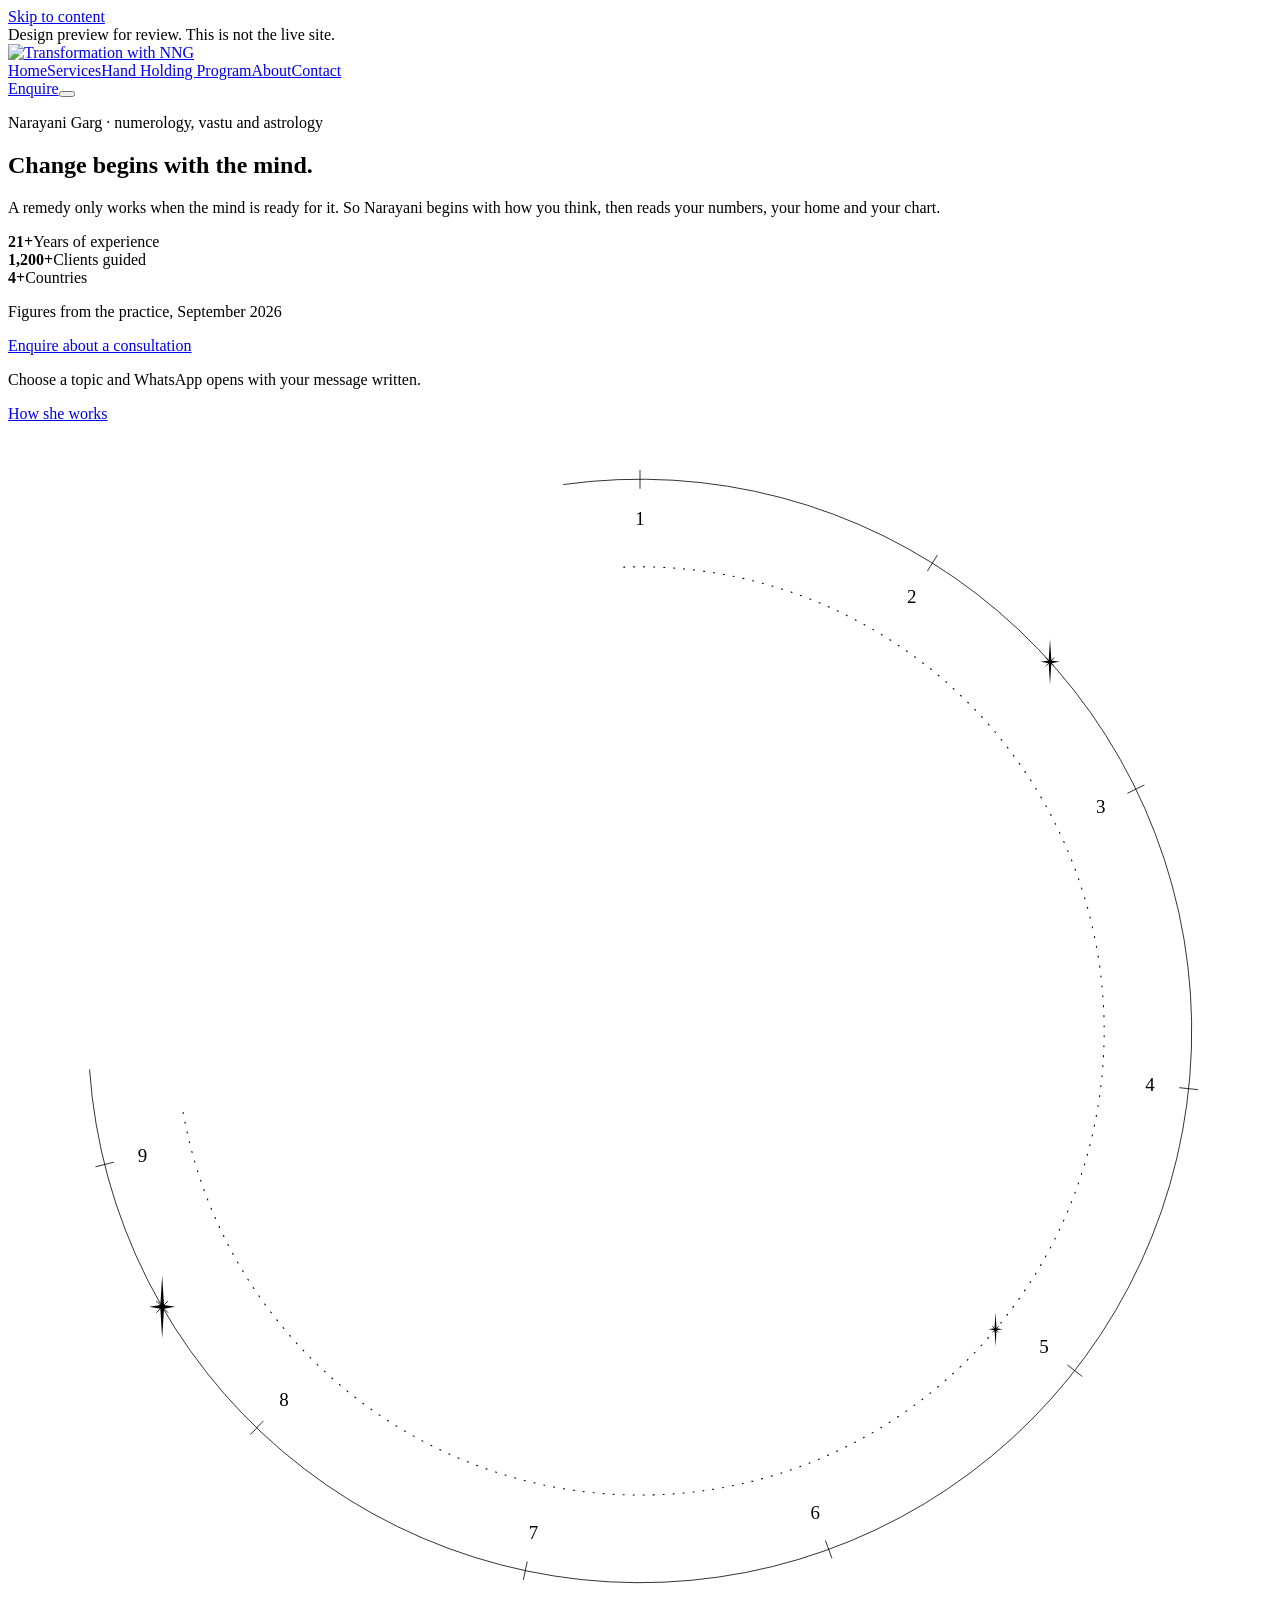
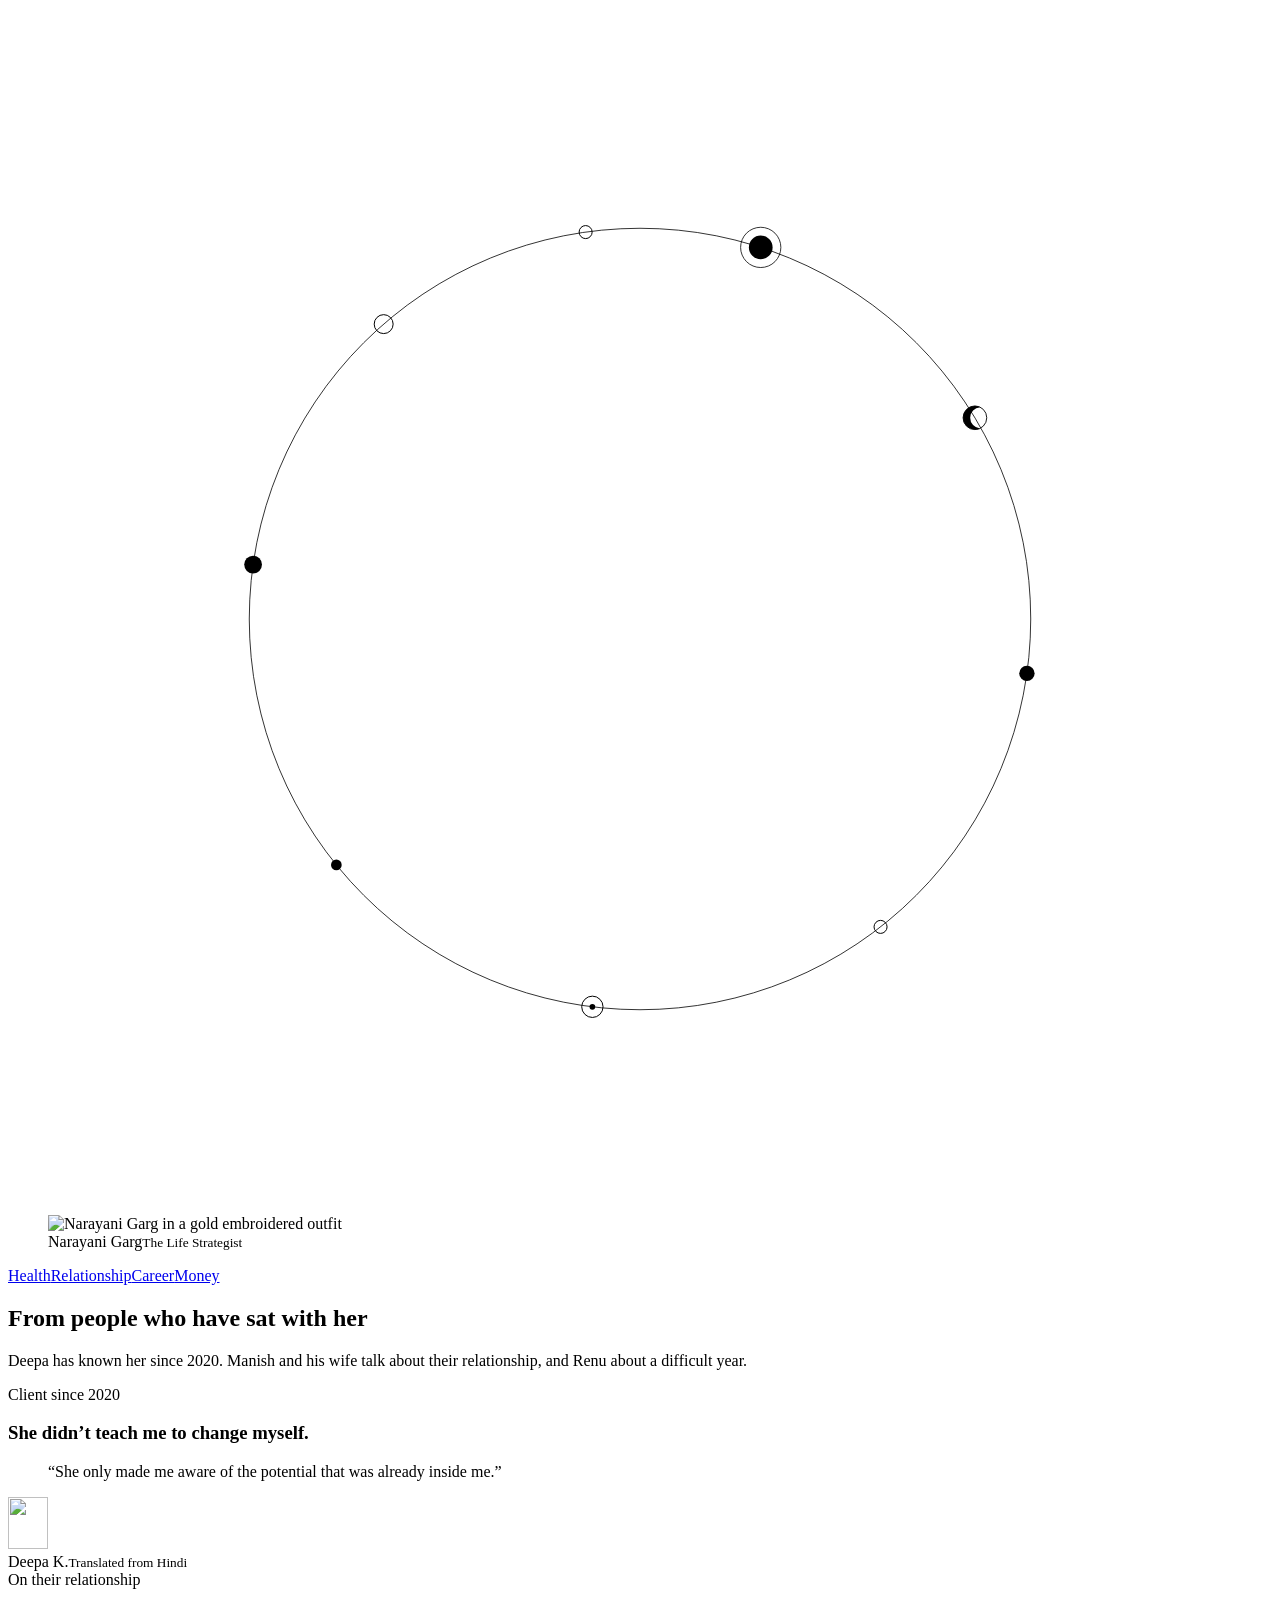
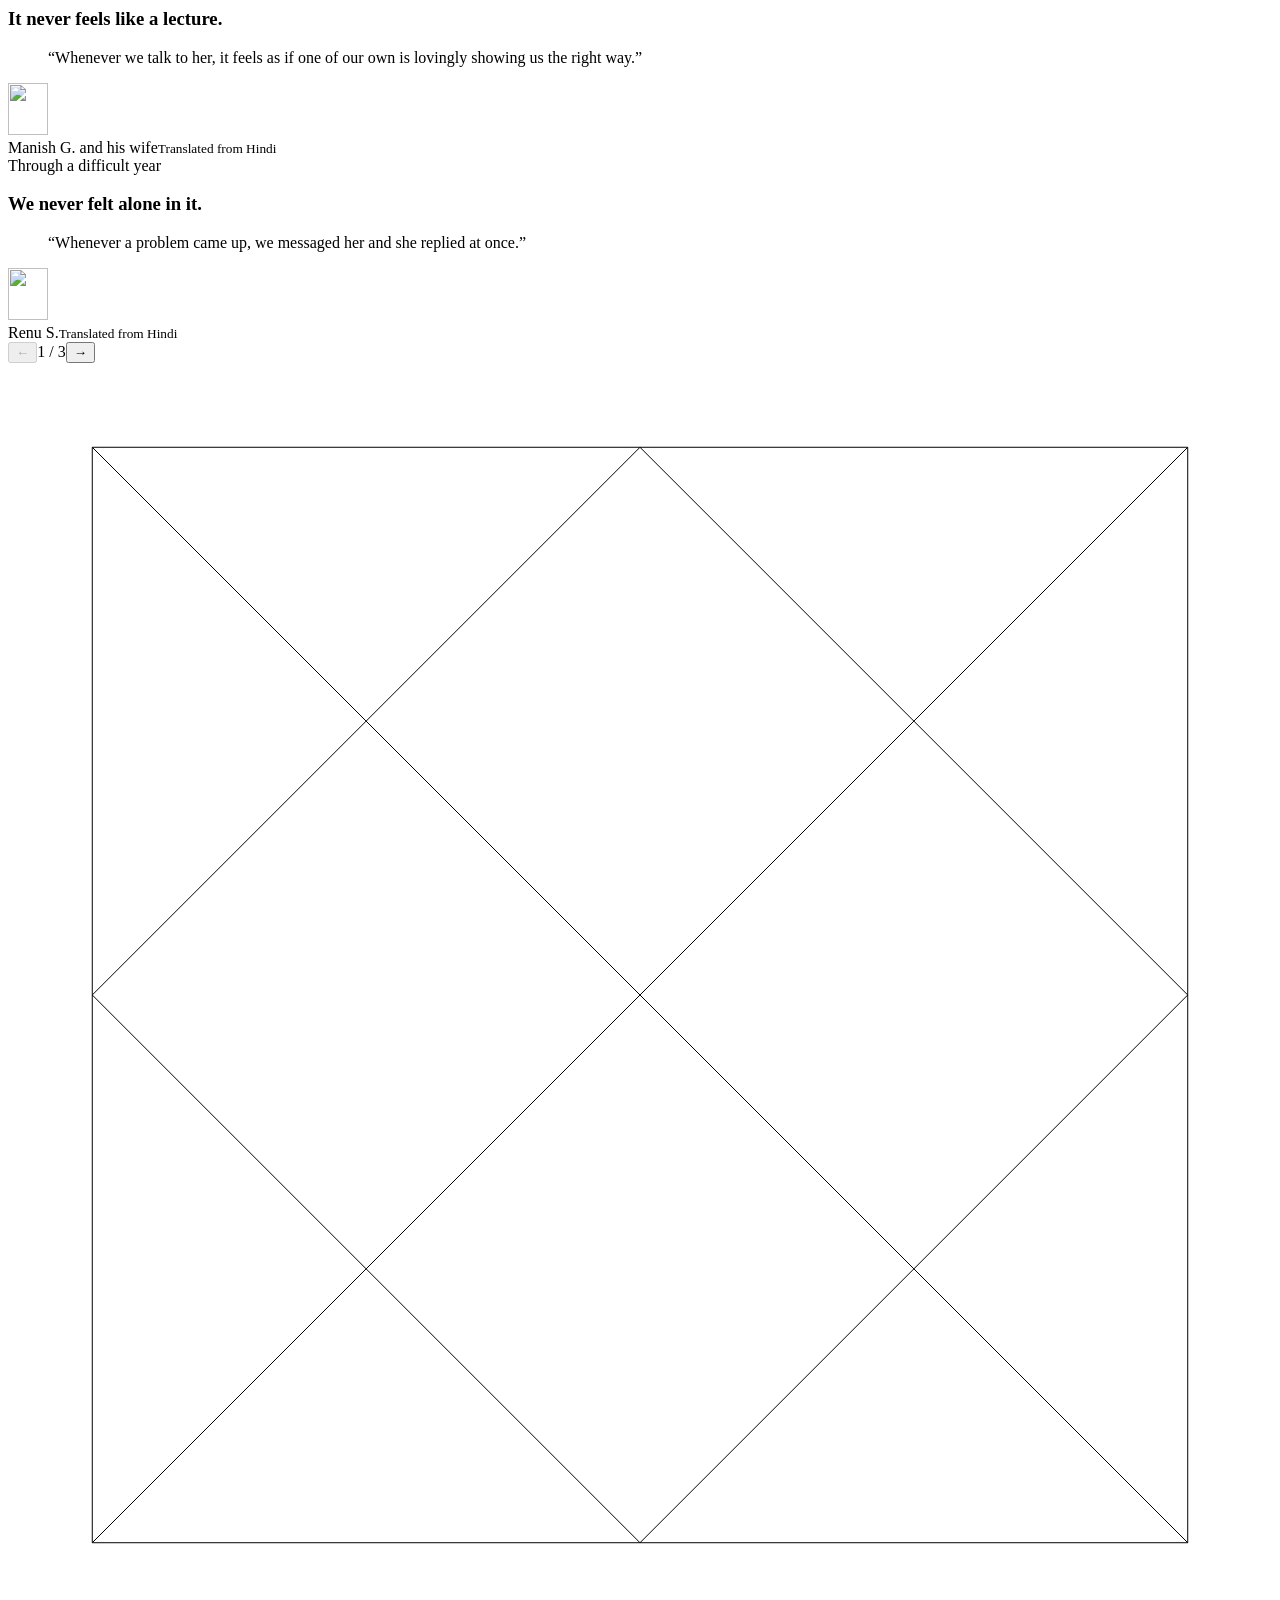
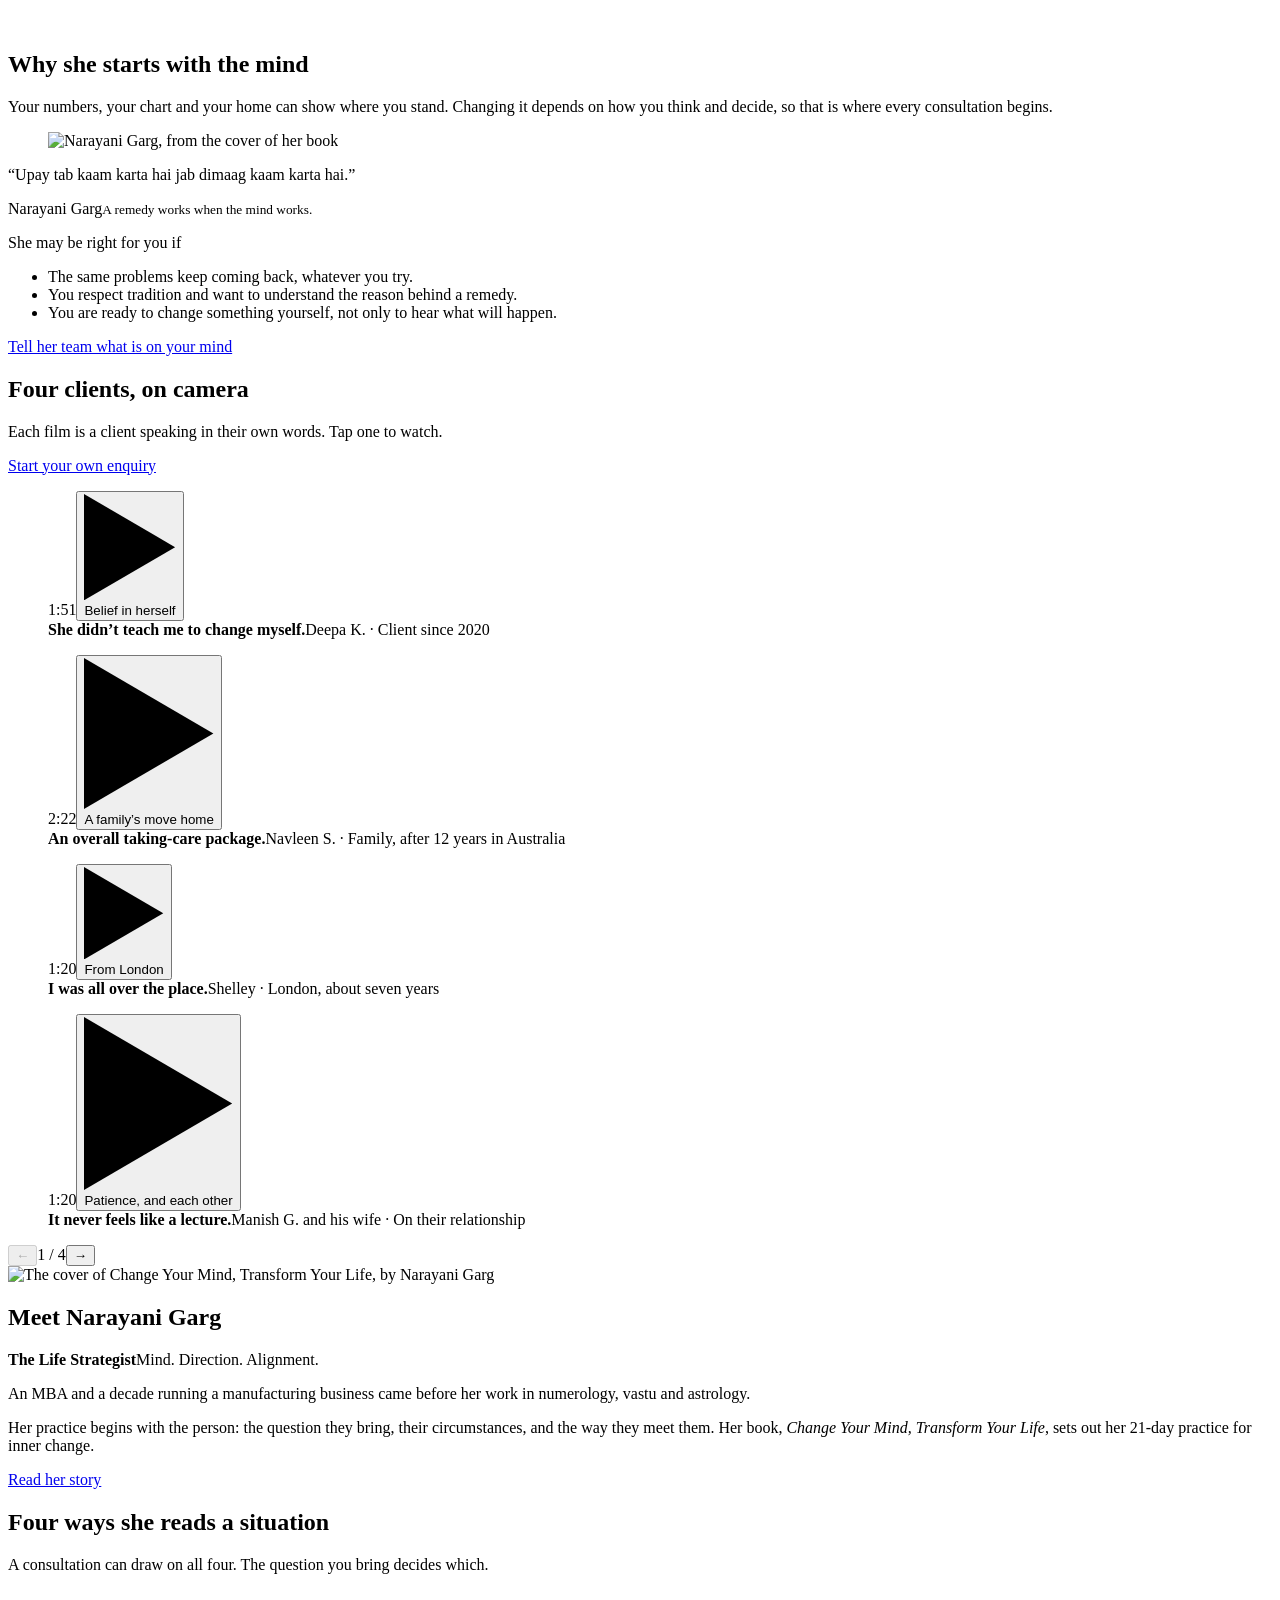
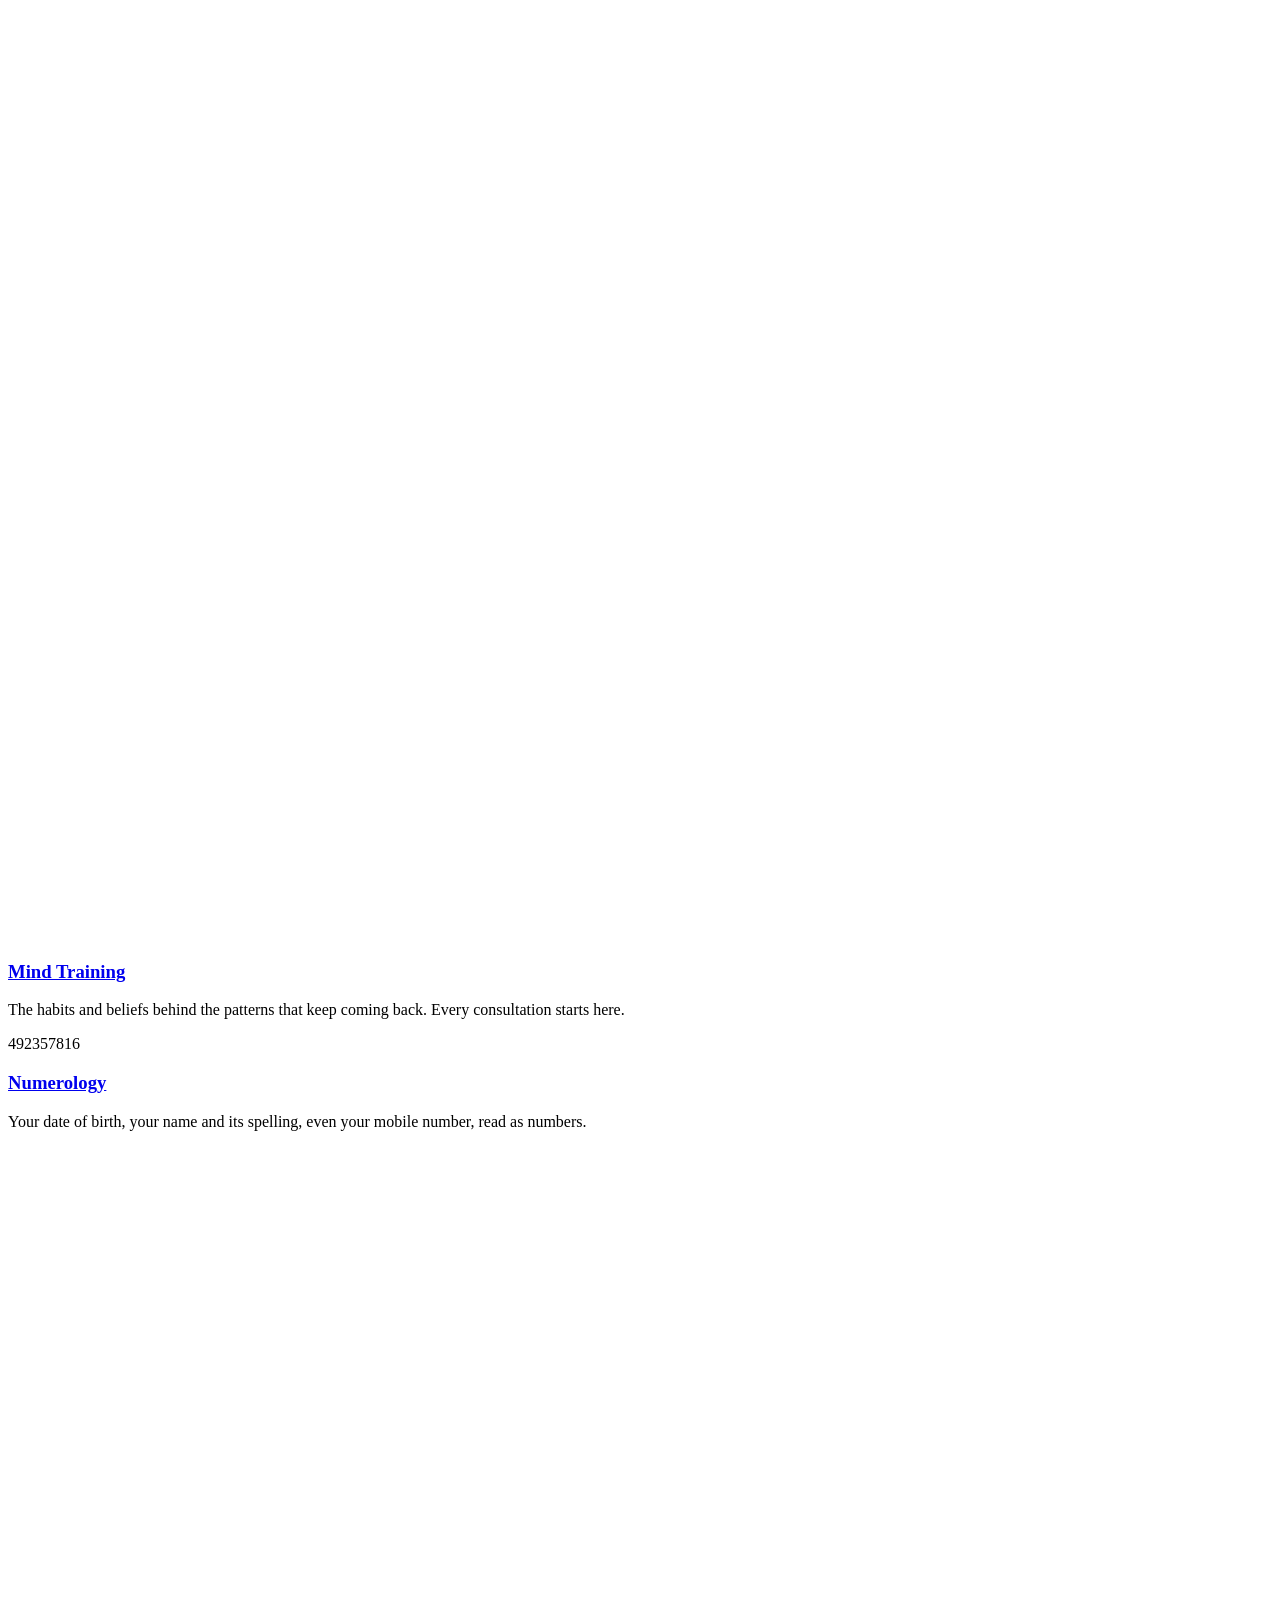
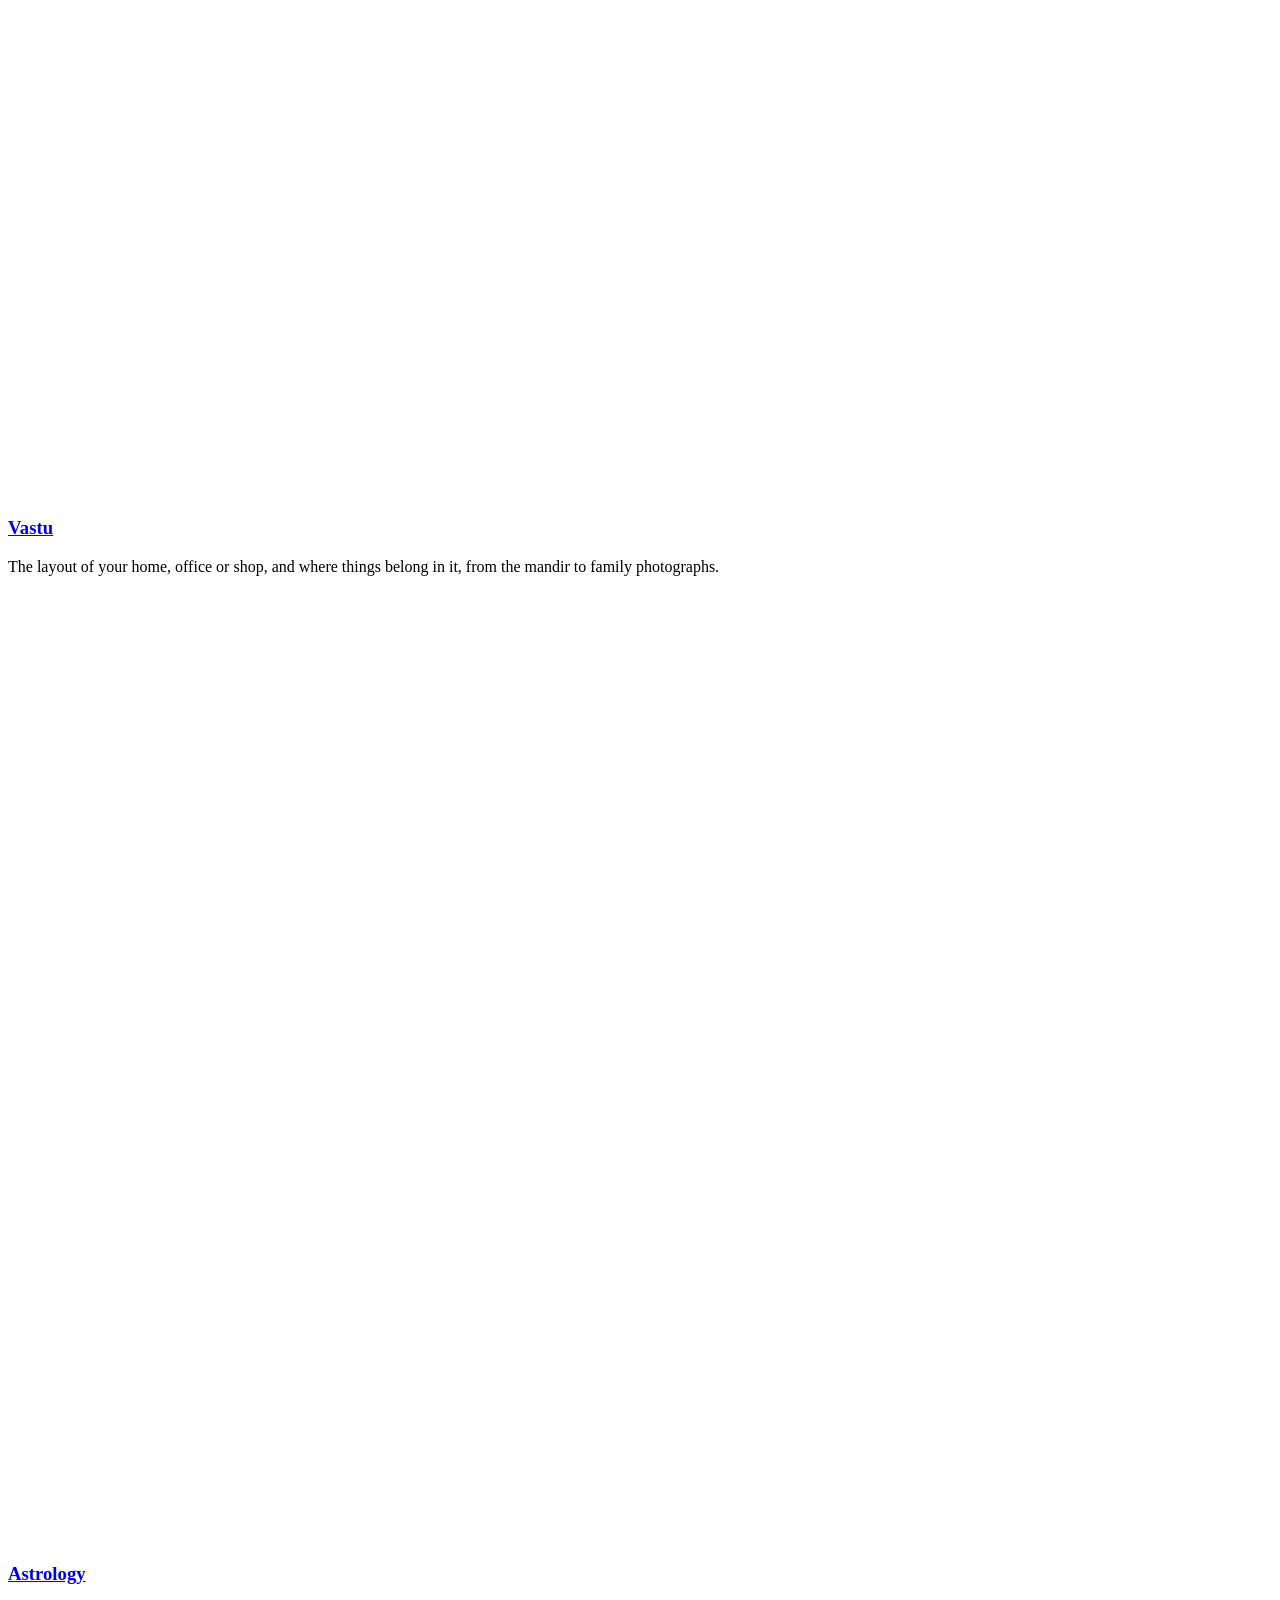
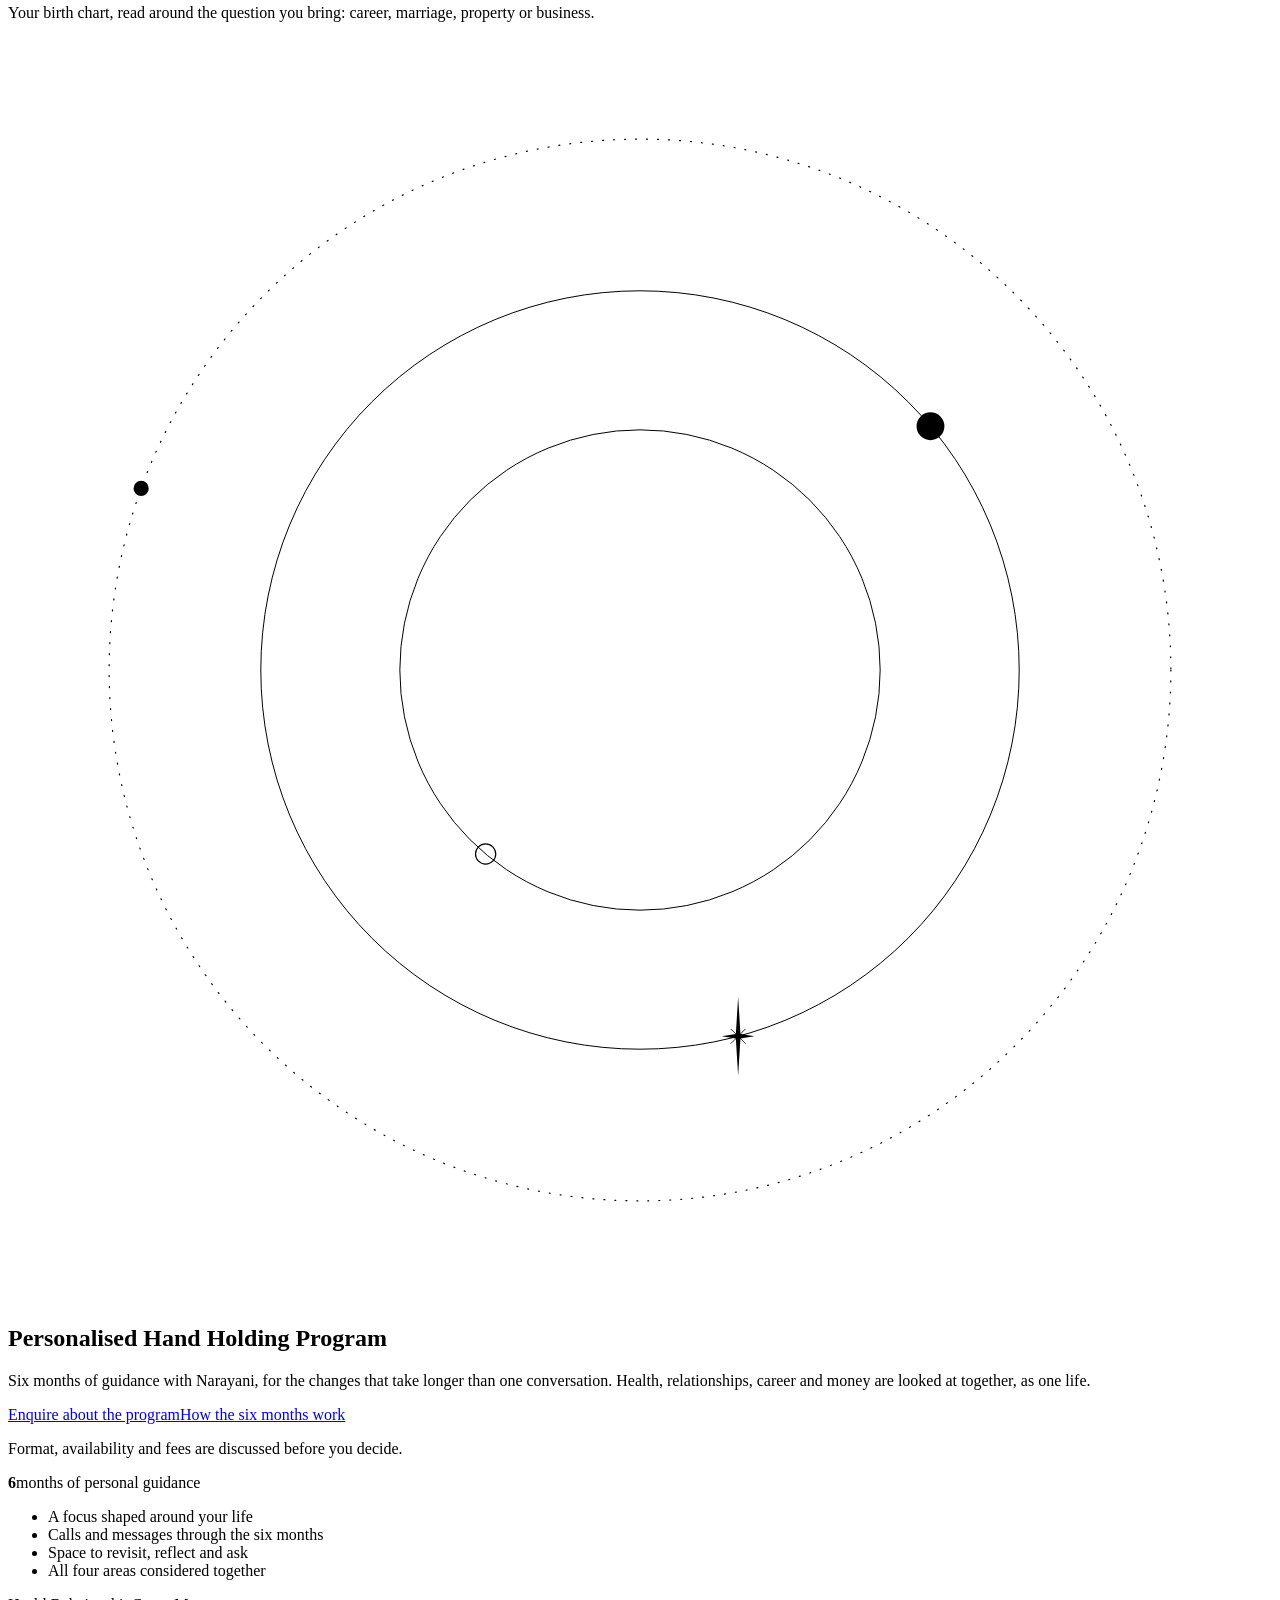
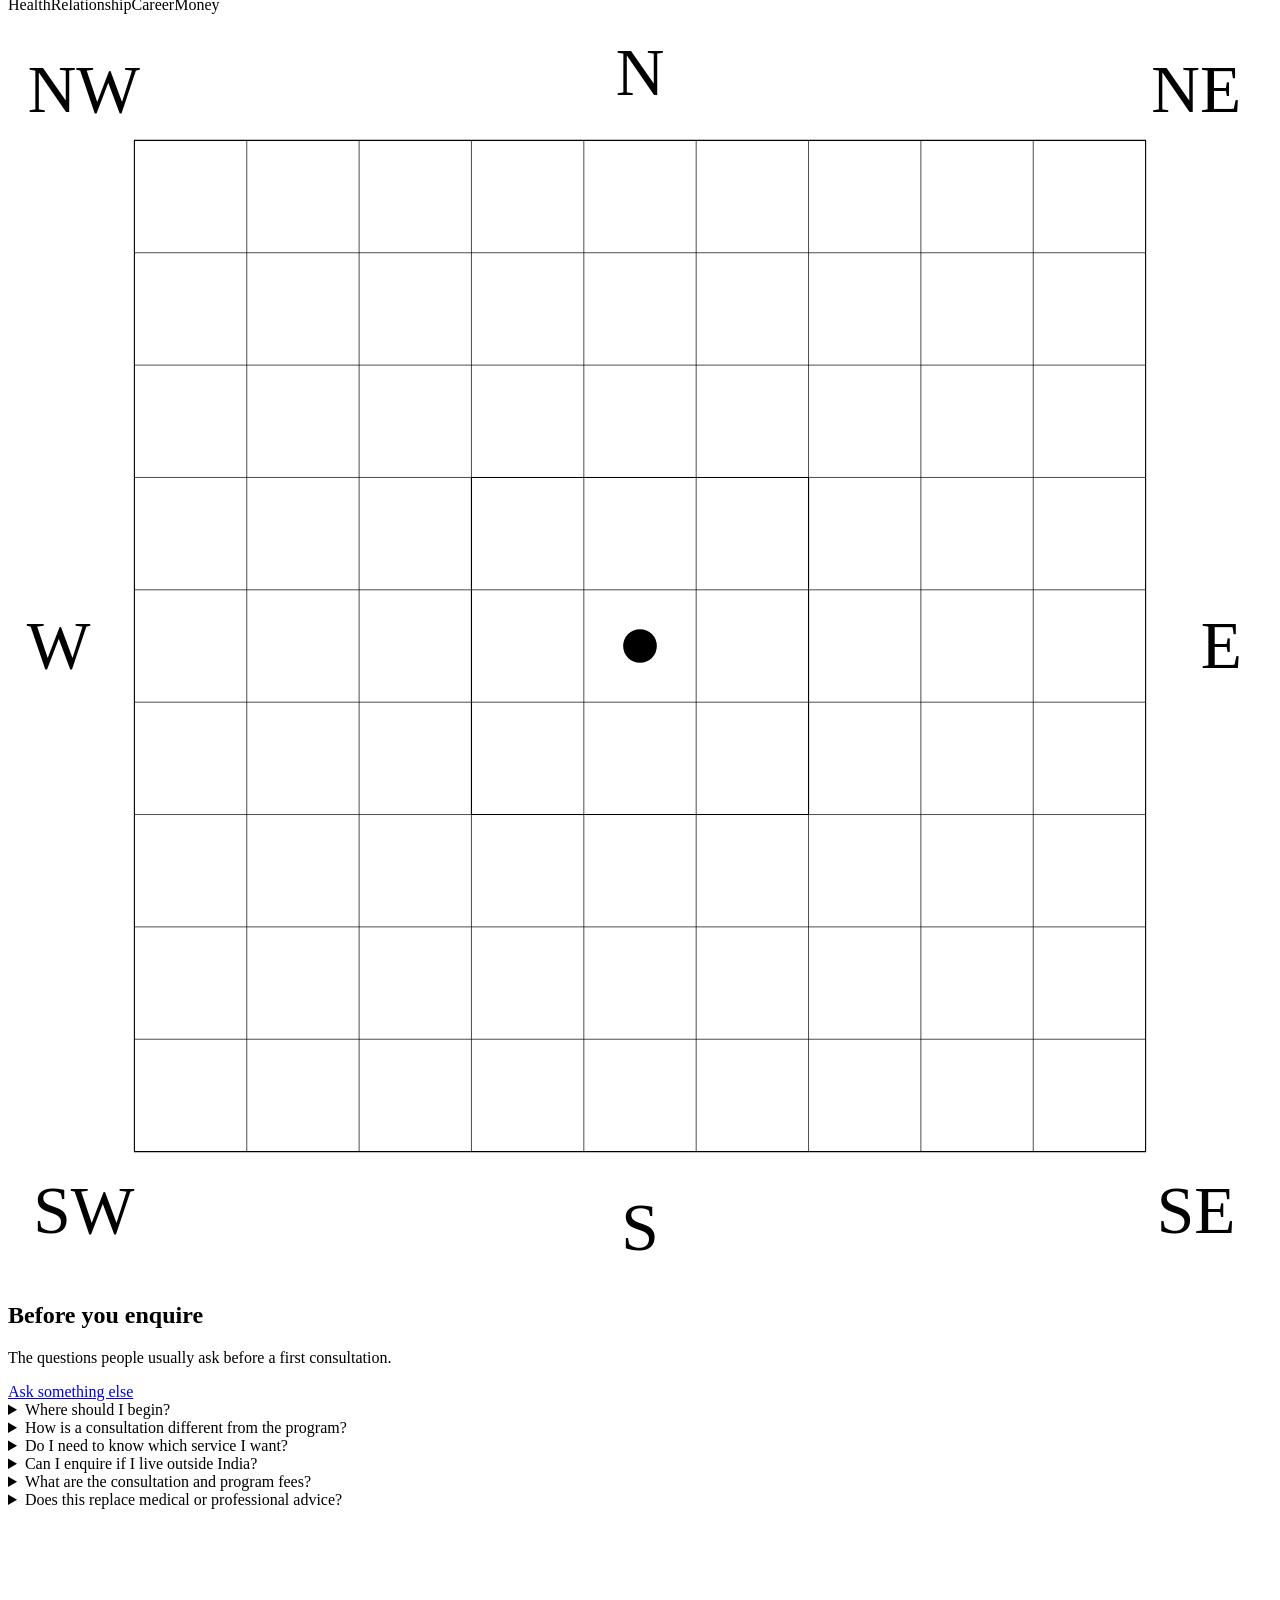
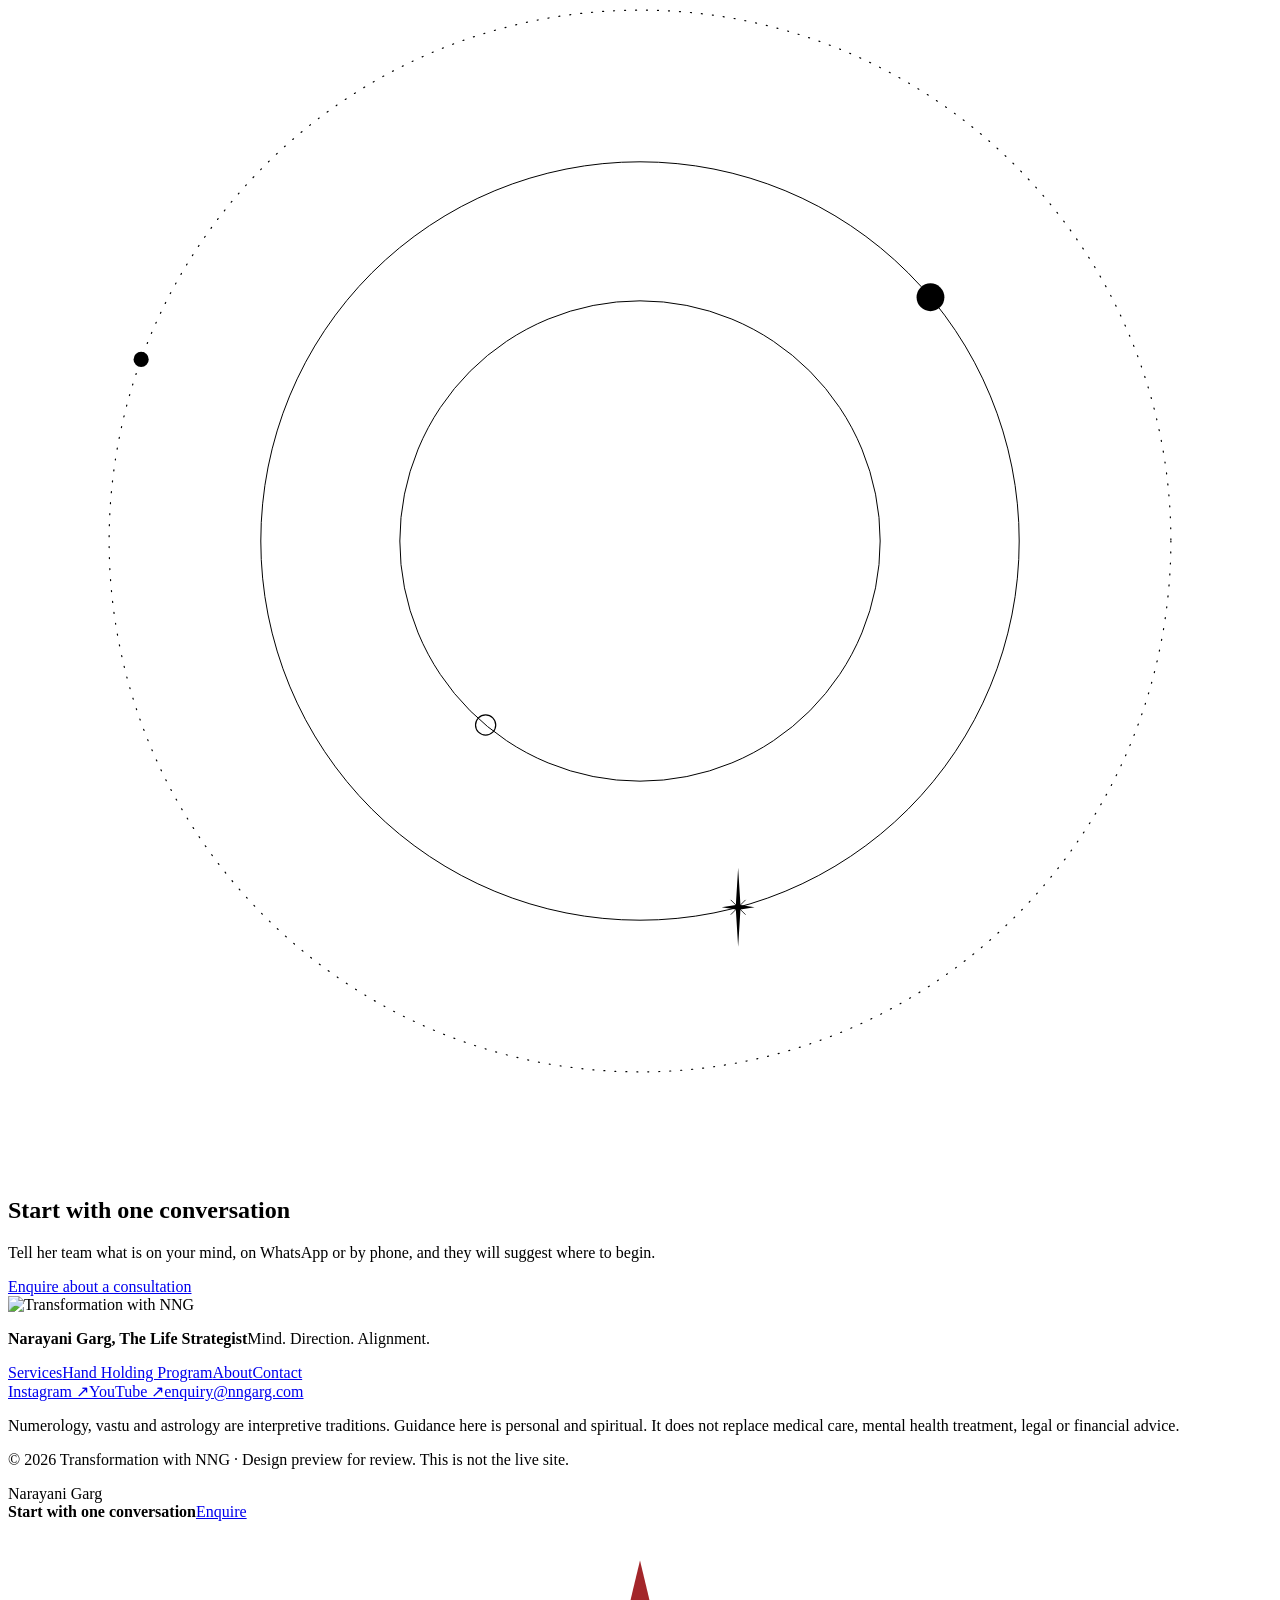
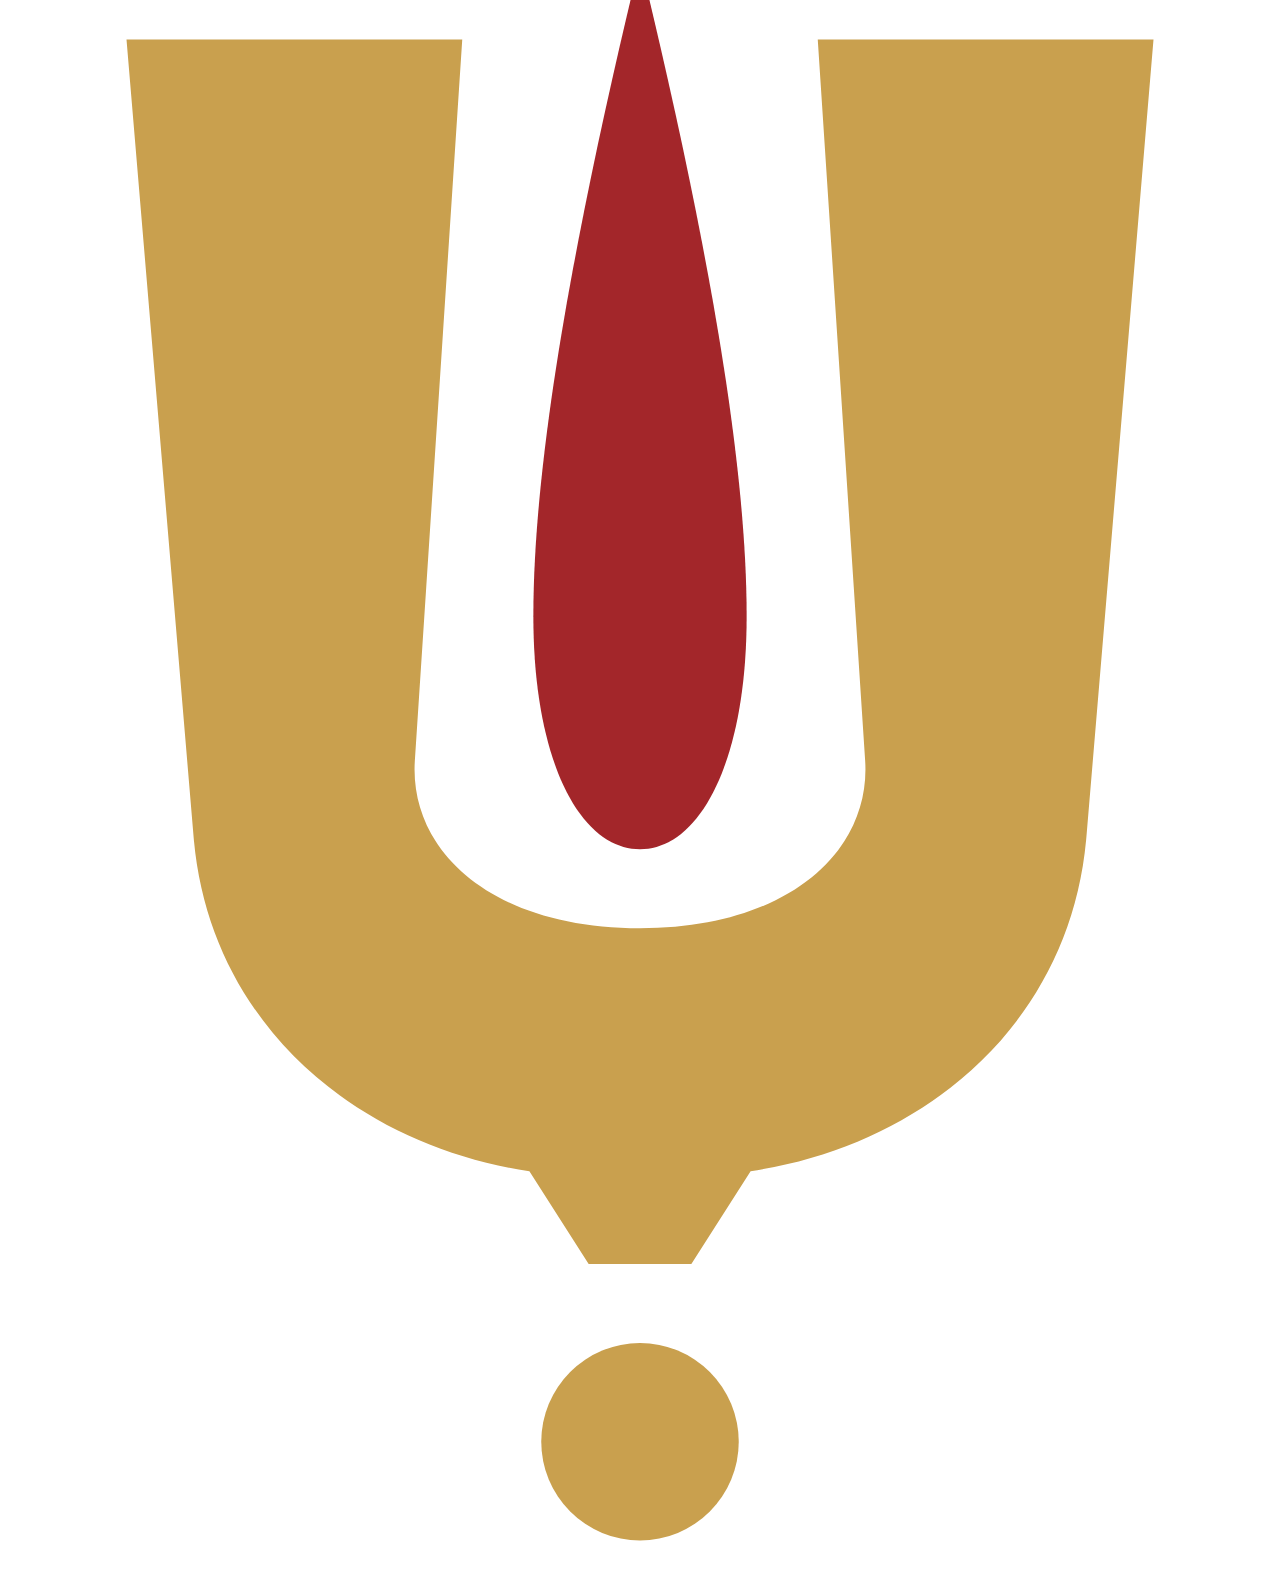
==== commit 922ace49: "Publish the second edition of the website preview Template patterns removed (italic accent headings," ====
--- a/index.html
+++ b/index.html
@@ -1 +1 @@
-<!DOCTYPE html><html lang="en" class="seriflatin_3551f3f5-module__ELZ8Zq__variable sanslatin_f71215bd-module__kBAsJq__variable serifdeva_f2c26569-module___pjgTW__variable sansdeva_b22756b1-module__EzxnKG__variable"><head><meta charSet="utf-8"/><meta name="viewport" content="width=device-width, initial-scale=1"/><link rel="preload" href="/nng-homepage-concept/_next/static/media/dm_sans_regular-s.p.3nok11a2llwqo.woff" as="font" crossorigin="" type="font/woff"/><link rel="preload" href="/nng-homepage-concept/_next/static/media/dm_sans_semibold-s.p.3c8fxlnt6z421.woff" as="font" crossorigin="" type="font/woff"/><link rel="preload" href="/nng-homepage-concept/_next/static/media/playfair_italic-s.p.3xiz7x0ute6dm.woff" as="font" crossorigin="" type="font/woff"/><link rel="preload" href="/nng-homepage-concept/_next/static/media/playfair_regular-s.p.23dl8bl7-_mlz.woff" as="font" crossorigin="" type="font/woff"/><link rel="preload" as="image" type="image/avif" fetchPriority="high" imageSrcSet="/nng-homepage-concept/images/narayani-portrait-480.avif 480w, /nng-homepage-concept/images/narayani-portrait-684.avif 684w" imageSizes="(max-width: 680px) 64vw, 36vw"/><link rel="preload" as="image" href="/nng-homepage-concept/images/nng-logo.webp"/><link rel="stylesheet" href="/nng-homepage-concept/_next/static/chunks/2ifw955-t319m.css" data-precedence="next"/><link rel="preload" as="script" fetchPriority="low" href="/nng-homepage-concept/_next/static/chunks/1vs04l_hsn046.js"/><script src="/nng-homepage-concept/_next/static/chunks/1j6dtsoufrmpe.js" async=""></script><script src="/nng-homepage-concept/_next/static/chunks/03h92cbfrp9_d.js" async=""></script><script src="/nng-homepage-concept/_next/static/chunks/26sq8t2x8tnxf.js" async=""></script><script src="/nng-homepage-concept/_next/static/chunks/turbopack-1s3hr71_4chr6.js" async=""></script><script src="/nng-homepage-concept/_next/static/chunks/3pp0vqjqqrxt6.js" async=""></script><script src="/nng-homepage-concept/_next/static/chunks/36_2cmwr3kyzi.js" async=""></script><script src="/nng-homepage-concept/_next/static/chunks/0o30ktq5_qhva.js" async=""></script><meta name="theme-color" content="#faf7f1"/><title>Narayani Garg | Transformation with NNG</title><meta name="description" content="Personal guidance with Narayani Garg, The Life Strategist. Numerology, vastu and astrology, with the mind first. 21+ years of experience and 1,200+ clients across 4+ countries."/><meta name="robots" content="noindex, nofollow"/><meta property="og:title" content="Narayani Garg | Transformation with NNG"/><meta property="og:description" content="Personal guidance with Narayani Garg, The Life Strategist. Numerology, vastu and astrology, with the mind first. 21+ years of experience and 1,200+ clients across 4+ countries."/><meta property="og:site_name" content="Transformation with NNG"/><meta property="og:image" content="https://deoxysaryan.github.io/nng-homepage-concept/images/og-narayani-garg.jpg"/><meta property="og:image:width" content="1200"/><meta property="og:image:height" content="630"/><meta property="og:image:alt" content="Narayani Garg, The Life Strategist"/><meta property="og:type" content="website"/><meta name="twitter:card" content="summary_large_image"/><meta name="twitter:title" content="Narayani Garg | Transformation with NNG"/><meta name="twitter:description" content="Personal guidance with Narayani Garg, The Life Strategist. Numerology, vastu and astrology, with the mind first. 21+ years of experience and 1,200+ clients across 4+ countries."/><meta name="twitter:image" content="https://deoxysaryan.github.io/nng-homepage-concept/images/og-narayani-garg.jpg"/><meta name="twitter:image:alt" content="Narayani Garg, The Life Strategist"/><meta name="twitter:image:width" content="1200"/><meta name="twitter:image:height" content="630"/><link rel="icon" href="/nng-homepage-concept/icon.svg?icon.2goq69vls25-8.svg" sizes="any" type="image/svg+xml"/><meta name="next-size-adjust" content=""/><script src="/nng-homepage-concept/_next/static/chunks/0cz1d0mv5g_q7.js" noModule=""></script></head><body><div hidden=""><!--$--><!--/$--></div><a class="skip-link" href="#main">Skip to content</a><div class="preview-notice" role="note">Design preview for review. This is not the live site.</div><header class="site-header"><div class="header-inner"><a class="brand" aria-label="Transformation with NNG, home" href="/nng-homepage-concept/"><img src="/nng-homepage-concept/images/nng-logo.webp" width="800" height="422" alt="Transformation with NNG"/></a><nav class="desktop-nav" aria-label="Main navigation"><a aria-current="page" href="/nng-homepage-concept/">Home</a><a href="/nng-homepage-concept/services/">Services</a><a href="/nng-homepage-concept/hand-holding-program/">Hand Holding Program</a><a href="/nng-homepage-concept/about/">About</a><a href="/nng-homepage-concept/contact/">Contact</a></nav><a href="/nng-homepage-concept/contact/" class="header-enquiry" data-enquiry="" data-source="header" aria-haspopup="dialog">Enquire <span aria-hidden="true">↗</span></a><button type="button" class="menu-toggle" aria-label="Open navigation" aria-expanded="false" aria-controls="mobile-nav"><span></span><span></span></button></div><nav id="mobile-nav" class="mobile-nav" aria-label="Mobile navigation" hidden=""><div class="mobile-nav-links"><a aria-current="page" href="/nng-homepage-concept/">Home<span aria-hidden="true">↗</span></a><a href="/nng-homepage-concept/services/">Services<span aria-hidden="true">↗</span></a><a href="/nng-homepage-concept/hand-holding-program/">Hand Holding Program<span aria-hidden="true">↗</span></a><a href="/nng-homepage-concept/about/">About<span aria-hidden="true">↗</span></a><a href="/nng-homepage-concept/contact/">Contact<span aria-hidden="true">↗</span></a></div><div class="mobile-nav-foot"><p class="eyebrow">Begin with a conversation</p><a href="/nng-homepage-concept/contact/" class="button" data-enquiry="" data-source="menu" aria-haspopup="dialog">Enquire about a consultation <span aria-hidden="true">↗</span></a><p class="mobile-nav-contact"><a href="mailto:enquiry@nngarg.com">enquiry@nngarg.com</a><a href="https://www.instagram.com/transformationwithnng/" target="_blank" rel="noopener noreferrer">Instagram</a><a href="https://www.youtube.com/@transformationwithnng" target="_blank" rel="noopener noreferrer">YouTube</a></p></div></nav></header><main id="main"><script type="application/ld+json">{"@context":"https://schema.org","@graph":[{"@type":"Person","@id":"https://deoxysaryan.github.io/nng-homepage-concept/#narayani-garg","name":"Narayani Garg","jobTitle":"The Life Strategist","description":"Narayani Garg offers personal guidance in numerology, vastu and astrology, beginning with the mind, and a six-month hand holding program.","url":"https://deoxysaryan.github.io/nng-homepage-concept","image":"https://deoxysaryan.github.io/nng-homepage-concept/images/narayani-portrait-684.webp","knowsAbout":["Numerology","Vastu","Astrology","Mind training"],"worksFor":{"@type":"Organization","@id":"https://deoxysaryan.github.io/nng-homepage-concept/#organization","name":"Transformation with NNG","url":"https://deoxysaryan.github.io/nng-homepage-concept","sameAs":["https://www.youtube.com/@transformationwithnng","https://www.instagram.com/transformationwithnng/"]},"sameAs":["https://www.youtube.com/@transformationwithnng","https://www.instagram.com/transformationwithnng/"]},{"@type":"FAQPage","mainEntity":[{"@type":"Question","name":"Where should I begin?","acceptedAnswer":{"@type":"Answer","text":"Begin with an enquiry: a WhatsApp message, a call, or your number on the contact page so the team can call you. They explain the options, fees and next steps before you book."}},{"@type":"Question","name":"How is a consultation different from the program?","acceptedAnswer":{"@type":"Answer","text":"A consultation is a focused conversation around a question or a concern. The Personalised Hand Holding Program extends the guidance over six months, with calls and messages as you work through different areas of life."}},{"@type":"Question","name":"Do I need to know which service I want?","acceptedAnswer":{"@type":"Answer","text":"No. You can start with the question that is on your mind. Explain what you have been experiencing and what you have already tried. The right approach can be discussed from there."}},{"@type":"Question","name":"Can I enquire if I live outside India?","acceptedAnswer":{"@type":"Answer","text":"Yes. Mention your country and time zone when you enquire so the team can arrange an online consultation that suits you."}},{"@type":"Question","name":"What are the consultation and program fees?","acceptedAnswer":{"@type":"Answer","text":"Please ask for the current fees when you enquire. The consultation and the six-month program are separate options, and the team explains the scope and the fee before you decide."}},{"@type":"Question","name":"Does this replace medical or professional advice?","acceptedAnswer":{"@type":"Answer","text":"No. This is personal and spiritual guidance. It does not replace medical care, mental health treatment, legal advice or financial advice from qualified professionals."}}]}]}</script><section class="hero section-wrap" aria-labelledby="hero-title"><div class="hero-copy"><p class="eyebrow"><span class="small-rule" aria-hidden="true"></span>Transformation with NNG</p><p class="hero-question">Tried the remedies. Still feeling stuck?</p><h1 id="hero-title">Change begins<br/>with <em>the mind.</em></h1><p class="hero-description">Personal guidance with Narayani Garg.<br/>Numerology, vastu and astrology. Mind first.</p><a href="/nng-homepage-concept/contact/" class="button" data-enquiry="" data-source="hero" aria-haspopup="dialog" data-primary-cta="">Enquire about a consultation <span aria-hidden="true">↗</span></a><p class="cta-note">A personal conversation. A thoughtful next step.</p><a class="text-link hero-secondary" href="#approach">Discover her approach <span aria-hidden="true">↓</span></a></div><div class="hero-visual"><figure class="portrait-frame "><picture><source type="image/avif" srcSet="/nng-homepage-concept/images/narayani-portrait-480.avif 480w, /nng-homepage-concept/images/narayani-portrait-684.avif 684w" sizes="(max-width: 680px) 64vw, 36vw"/><source type="image/webp" srcSet="/nng-homepage-concept/images/narayani-portrait-480.webp 480w, /nng-homepage-concept/images/narayani-portrait-684.webp 684w" sizes="(max-width: 680px) 64vw, 36vw"/><img src="/nng-homepage-concept/images/narayani-portrait-684.webp" alt="Narayani Garg in a gold embroidered outfit" width="684" height="1000" loading="eager" fetchPriority="high" decoding="sync"/></picture><figcaption><span>Narayani Garg</span><small>The Life Strategist</small></figcaption></figure><div class="stats" aria-label="Her practice in figures"><div><strong>21+</strong><span>Years of experience</span></div><div><strong>1,200+</strong><span>Clients guided</span></div><div><strong>4+</strong><span>Countries</span></div></div></div></section><nav class="hrmc-ribbon" aria-label="Enquire about an area of life"><a href="/nng-homepage-concept/contact/?topic=a%20consultation%20on%20my%20health" class="ribbon-link" data-enquiry="" data-topic="a consultation on my health" data-source="ribbon-health" aria-haspopup="dialog">Health</a><i aria-hidden="true"></i><a href="/nng-homepage-concept/contact/?topic=a%20consultation%20on%20a%20relationship" class="ribbon-link" data-enquiry="" data-topic="a consultation on a relationship" data-source="ribbon-relationship" aria-haspopup="dialog">Relationship</a><i aria-hidden="true"></i><a href="/nng-homepage-concept/contact/?topic=a%20consultation%20on%20my%20career" class="ribbon-link" data-enquiry="" data-topic="a consultation on my career" data-source="ribbon-career" aria-haspopup="dialog">Career</a><i aria-hidden="true"></i><a href="/nng-homepage-concept/contact/?topic=a%20consultation%20on%20money" class="ribbon-link" data-enquiry="" data-topic="a consultation on money" data-source="ribbon-money" aria-haspopup="dialog">Money</a></nav><section class="section-wrap section-space" id="testimonials" aria-labelledby="testimonial-title"><div class="section-heading centered"><p class="eyebrow">Client stories</p><h2 id="testimonial-title">Trust, told in <em>their words.</em></h2><p>What brought them here. What changed. Why they stayed.</p></div><div class="testimonial-grid" tabindex="0" role="region" aria-label="Client testimonials"><article class="testimonial"><span class="testimonial-tag">Client since 2020</span><h3>She didn’t teach me to change myself.</h3><blockquote><p>“<!-- -->She only made me aware of the potential that was already inside me.<!-- -->”</p></blockquote><footer class="client"><span class="client-mark" aria-hidden="true">D</span><div>Deepa K.<small>Translated from Hindi</small></div></footer></article><article class="testimonial"><span class="testimonial-tag">On their relationship</span><h3>It never feels like a lecture.</h3><blockquote><p>“<!-- -->Whenever we talk to her, it feels as if one of our own is lovingly showing us the right way.<!-- -->”</p></blockquote><footer class="client"><span class="client-mark" aria-hidden="true">M</span><div>Manish G. and his wife<small>Translated from Hindi</small></div></footer></article><article class="testimonial"><span class="testimonial-tag">Through a difficult year</span><h3>We never felt alone in it.</h3><blockquote><p>“<!-- -->Whenever a problem came up, we messaged her and she replied at once.<!-- -->”</p></blockquote><footer class="client"><span class="client-mark" aria-hidden="true">R</span><div>Renu S.<small>Translated from Hindi</small></div></footer></article></div><div class="track-controls"><button type="button" aria-label="Previous testimonial" disabled="">←</button><span aria-live="polite">1<!-- --> / <!-- -->3</span><button type="button" aria-label="Next testimonial">→</button></div></section><section class="band" id="approach" aria-labelledby="approach-title"><div class="section-wrap section-space approach-grid"><div class="approach-intro"><p class="eyebrow">Why Narayani</p><h2 id="approach-title">The reading matters.<br/><em>So does the person.</em></h2><p>Your numbers, chart and surroundings are part of the picture. How you think, respond and act matters too.</p><div class="approach-quote"><figure class="portrait-frame approach-portrait"><picture><source type="image/webp" srcSet="/nng-homepage-concept/images/narayani-cover-portrait-480.webp 480w, /nng-homepage-concept/images/narayani-cover-portrait-684.webp 684w" sizes="120px"/><img src="/nng-homepage-concept/images/narayani-cover-portrait-684.webp" alt="Narayani Garg, from the cover of her book" width="684" height="1000" loading="lazy" decoding="async"/></picture></figure><div class="method-quote"><p>“Upay tab kaam karta hai<br/>jab dimaag kaam karta hai.”</p><span>Narayani Garg</span></div></div></div><div class="fit-list"><p class="eyebrow">This may be for you if</p><article><span class="list-number">01</span><div><h3>The same patterns keep returning.</h3></div></article><article><span class="list-number">02</span><div><h3>You value tradition. And a reason.</h3></div></article><article><span class="list-number">03</span><div><h3>You are ready to take part in change.</h3></div></article><a href="/nng-homepage-concept/contact/" class="text-link" data-enquiry="" data-source="home-who-for" aria-haspopup="dialog">Talk about what is on your mind <span aria-hidden="true">↗</span></a></div></div></section><section class="section-wrap section-space" id="transformation" aria-labelledby="transformation-title"><div class="transformation-head"><div><p class="eyebrow">The transformation</p><h2 id="transformation-title">The change.<br/><em>As they lived it.</em></h2><p>Clients on camera, in their own words.</p></div><a href="/nng-homepage-concept/contact/" class="text-link" data-enquiry="" data-source="home-films" aria-haspopup="dialog">Begin your own <span aria-hidden="true">↗</span></a></div><div class="reel-track" tabindex="0" role="region" aria-label="Client films"><figure class="reel"><div class="reel-frame"><img src="https://lh3.googleusercontent.com/d/1UYkU2iDhSzTj9R_ecnDAjL_5NdMmL5se=w540" alt="" loading="lazy" decoding="async" referrerPolicy="no-referrer"/><span class="reel-duration">1:51</span><button type="button" class="reel-play" aria-label="Belief in herself: play Deepa K.’s film, 1:51" data-title="Deepa K.: Belief in herself"><span class="reel-play-icon" aria-hidden="true"><svg viewBox="0 0 12 14"><path d="M0 0l12 7-12 7z"></path></svg></span>Belief in herself</button></div><figcaption><strong>She didn’t teach me to change myself.</strong><span>Deepa K.<!-- --> · <!-- -->Client since 2020</span></figcaption></figure><figure class="reel"><div class="reel-frame"><img src="https://lh3.googleusercontent.com/d/1l0SNg8sedyAuktzfDbX9GzY5R-fJMd1-=w540" alt="" loading="lazy" decoding="async" referrerPolicy="no-referrer"/><span class="reel-duration">2:22</span><button type="button" class="reel-play" aria-label="A family’s move home: play Navleen S.’s film, 2:22" data-title="Navleen S.: A family’s move home"><span class="reel-play-icon" aria-hidden="true"><svg viewBox="0 0 12 14"><path d="M0 0l12 7-12 7z"></path></svg></span>A family’s move home</button></div><figcaption><strong>An overall taking-care package.</strong><span>Navleen S.<!-- --> · <!-- -->Family, after 12 years in Australia</span></figcaption></figure><figure class="reel"><div class="reel-frame"><img src="https://lh3.googleusercontent.com/d/1AwPpu4js_H6nEMStqEz5cMaVMaKgpAe0=w540" alt="" loading="lazy" decoding="async" referrerPolicy="no-referrer"/><span class="reel-duration">1:20</span><button type="button" class="reel-play" aria-label="From London: play Shelley’s film, 1:20" data-title="Shelley: From London"><span class="reel-play-icon" aria-hidden="true"><svg viewBox="0 0 12 14"><path d="M0 0l12 7-12 7z"></path></svg></span>From London</button></div><figcaption><strong>I was all over the place.</strong><span>Shelley<!-- --> · <!-- -->London, about seven years</span></figcaption></figure><figure class="reel"><div class="reel-frame"><img src="https://lh3.googleusercontent.com/d/1LZi0IWknj_vDINvaMf1n0OdIQHnZOGyp=w540" alt="" loading="lazy" decoding="async" referrerPolicy="no-referrer"/><span class="reel-duration">1:20</span><button type="button" class="reel-play" aria-label="Patience, and each other: play Manish G. and his wife’s film, 1:20" data-title="Manish G. and his wife: Patience, and each other"><span class="reel-play-icon" aria-hidden="true"><svg viewBox="0 0 12 14"><path d="M0 0l12 7-12 7z"></path></svg></span>Patience, and each other</button></div><figcaption><strong>It never feels like a lecture.</strong><span>Manish G. and his wife<!-- --> · <!-- -->On their relationship</span></figcaption></figure></div><div class="track-controls"><button type="button" aria-label="Previous film" disabled="">←</button><span aria-live="polite">1<!-- --> / <!-- -->4</span><button type="button" aria-label="Next film">→</button></div></section><section class="band" id="meet" aria-labelledby="meet-title"><div class="section-wrap section-space meet"><div class="book-cover"><img src="/nng-homepage-concept/images/book-cover-660.webp" srcSet="/nng-homepage-concept/images/book-cover-440.webp 440w, /nng-homepage-concept/images/book-cover-660.webp 660w" sizes="(max-width: 680px) 60vw, 330px" width="660" height="934" alt="The cover of Change Your Mind, Transform Your Life, by Narayani Garg" loading="lazy" decoding="async"/></div><div class="meet-copy"><p class="eyebrow">The person behind the guidance</p><h2 id="meet-title">Meet<br/><em>Narayani Garg.</em></h2><div class="lockup"><strong>The Life Strategist</strong><span>Mind. Direction. Alignment.</span></div><p>An MBA and a decade in manufacturing came before her work in numerology, vastu and astrology.</p><p>Today, her practice begins with the person: their questions, their circumstances, and the way they meet them. Her book, <em>Change Your Mind, Transform Your Life</em>, sets out her 21-day practice for inner change.</p><div class="cta-row"><a class="text-link" href="/nng-homepage-concept/about/">Her story <span aria-hidden="true">↗</span></a></div></div></div></section><section class="section-space" id="services" aria-labelledby="services-title"><div class="section-wrap"><div class="section-heading centered"><p class="eyebrow">Our services</p><h2 id="services-title">Different ways to understand.<br/><em>One life at the centre.</em></h2><p>The starting point is your question. Together, explore the approach that fits.</p></div><div class="service-grid"><article class="service-card"><div class="service-art"><svg viewBox="0 0 160 120" fill="none" aria-hidden="true" focusable="false"><path d="M64 96V82C45 74 40 61 44 45C48 23 72 13 92 22C111 29 121 47 114 65L123 77H107L104 96M66 96H103M72 35C59 35 55 47 62 55C54 65 64 75 74 69C82 78 94 70 92 62C105 56 97 40 86 43C85 32 76 30 72 35Z"></path><path d="M73 45V61M66 51H81M92 37l9-8M96 22l3-9M51 28l-9-8M43 44l-12-1"></path></svg></div><div class="service-body"><span class="service-index">01 / Begin with the mind</span><h3>Mind Training</h3><p>Look at the habits, beliefs and responses that shape how you meet life’s challenges.</p><div class="service-links"><a class="service-link" href="/nng-homepage-concept/services/#mind-training">Explore <!-- -->Mind Training<!-- --> <span aria-hidden="true">↗</span></a></div></div></article><article class="service-card"><div class="service-art"><div class="numerology-art " aria-hidden="true"><span>1</span><span>2</span><span>3</span><span>4</span><span>5</span><span>6</span><span>7</span><span>8</span><span>9</span></div></div><div class="service-body"><span class="service-index">02 / Understand the patterns</span><h3>Numerology</h3><p>Explore your name and birth numbers as a starting point for reflection and personal guidance.</p><div class="service-links"><a class="service-link" href="/nng-homepage-concept/services/#numerology">Explore <!-- -->Numerology<!-- --> <span aria-hidden="true">↗</span></a></div></div></article><article class="service-card"><div class="service-art"><svg viewBox="0 0 160 120" fill="none" aria-hidden="true" focusable="false"><path d="M35 104V46L80 17L125 46V104H35ZM49 52H111V91H49V52ZM80 52V67M80 78V91M49 73H66M96 73H111M35 104L49 91M111 91L125 104M80 5V12M80 109V116M15 64H26M134 64H145"></path><path d="M71 4h18M14 55v18M146 55v18M71 117h18"></path></svg></div><div class="service-body"><span class="service-index">03 / Look at your surroundings</span><h3>Vastu</h3><p>Consider your home or workspace through vastu, alongside the way you live and work within it.</p><div class="service-links"><a class="service-link" href="/nng-homepage-concept/services/#vastu">Explore <!-- -->Vastu<!-- --> <span aria-hidden="true">↗</span></a></div></div></article><article class="service-card"><div class="service-art"><svg viewBox="0 0 160 120" fill="none" aria-hidden="true" focusable="false"><path d="M80 12L128 60L80 108L32 60L80 12ZM32 60H128M80 12V108M56 36L104 84M104 36L56 84"></path><path d="M50 14h10M55 9v10M117 100h10M122 95v10"></path><circle cx="104" cy="36" r="4"></circle><circle cx="56" cy="84" r="4"></circle></svg></div><div class="service-body"><span class="service-index">04 / See the wider picture</span><h3>Astrology</h3><p>Use your birth chart to frame questions about life patterns, choices and the direction ahead.</p><div class="service-links"><a class="service-link" href="/nng-homepage-concept/services/#astrology">Explore <!-- -->Astrology<!-- --> <span aria-hidden="true">↗</span></a></div></div></article></div></div></section><section class="section-wrap program-wrap program-section" id="program" aria-labelledby="program-title"><div class="program-panel"><div class="program-main"><p class="eyebrow">Personalised Hand Holding Program</p><h2 id="program-title">Some changes need<br/><em>someone beside you.</em></h2><p>Six months of personal guidance with Narayani, across health, relationships, career and money. A continuing conversation as life unfolds.</p><div class="cta-row"><a href="/nng-homepage-concept/contact/?topic=the%20Personalised%20Hand%20Holding%20Program" class="button button-light" data-enquiry="" data-topic="the Personalised Hand Holding Program" data-source="home-program" aria-haspopup="dialog">Enquire about the program <span aria-hidden="true">↗</span></a><a class="text-link" href="/nng-homepage-concept/hand-holding-program/">How the six months work <span aria-hidden="true">↗</span></a></div><p class="program-note">Discuss the format, availability and fees before you decide.</p></div><div class="program-details"><div class="program-duration"><strong>6</strong><span>Months of<br/>personal guidance</span></div><ul><li>A focus shaped around your life</li><li>Calls and messages through the six months</li><li>Space to revisit, reflect and ask</li><li>All four areas considered together</li></ul><div class="program-domains"><span>Health</span><span>Relationship</span><span>Career</span><span>Money</span></div></div></div></section><section class="faq section-wrap section-space" id="faq" aria-labelledby="faq-title"><div class="faq-intro"><p class="eyebrow">Before we begin</p><h2 id="faq-title">A little more<br/><em>understanding.</em></h2><p>Choosing someone to guide you is personal. Here are a few things you might want to know.</p><a href="/nng-homepage-concept/contact/" class="text-link" data-enquiry="" data-source="home-faq" aria-haspopup="dialog">Ask your own question <span aria-hidden="true">↗</span></a></div><div class="faq-list"><details><summary>Where should I begin?<span aria-hidden="true"></span></summary><p>Begin with an enquiry: a WhatsApp message, a call, or your number on the contact page so the team can call you. They explain the options, fees and next steps before you book.</p></details><details><summary>How is a consultation different from the program?<span aria-hidden="true"></span></summary><p>A consultation is a focused conversation around a question or a concern. The Personalised Hand Holding Program extends the guidance over six months, with calls and messages as you work through different areas of life.</p></details><details><summary>Do I need to know which service I want?<span aria-hidden="true"></span></summary><p>No. You can start with the question that is on your mind. Explain what you have been experiencing and what you have already tried. The right approach can be discussed from there.</p></details><details><summary>Can I enquire if I live outside India?<span aria-hidden="true"></span></summary><p>Yes. Mention your country and time zone when you enquire so the team can arrange an online consultation that suits you.</p></details><details><summary>What are the consultation and program fees?<span aria-hidden="true"></span></summary><p>Please ask for the current fees when you enquire. The consultation and the six-month program are separate options, and the team explains the scope and the fee before you decide.</p></details><details><summary>Does this replace medical or professional advice?<span aria-hidden="true"></span></summary><p>No. This is personal and spiritual guidance. It does not replace medical care, mental health treatment, legal advice or financial advice from qualified professionals.</p></details></div></section><!--$--><!--/$--></main><footer class="site-footer" id="site-footer"><div class="section-wrap"><div class="footer-top"><div><p class="eyebrow">Your next chapter</p><h2>Begin with <em>a conversation.</em></h2><p>Tell us what is on your mind. We will take it from there.</p></div><div class="cta-row"><a href="/nng-homepage-concept/contact/" class="button" data-enquiry="" data-source="footer" aria-haspopup="dialog">Enquire about a consultation <span aria-hidden="true">↗</span></a></div></div><div class="footer-bottom"><div class="footer-brand"><img src="/nng-homepage-concept/images/nng-logo.webp" alt="Transformation with NNG" width="800" height="422" loading="lazy"/><p><strong>Narayani Garg<!-- -->, <!-- -->The Life Strategist</strong>Mind. Direction. Alignment.</p></div><nav class="footer-links" aria-label="Footer"><a href="/nng-homepage-concept/services/">Services</a><a href="/nng-homepage-concept/hand-holding-program/">Hand Holding Program</a><a href="/nng-homepage-concept/about/">About</a><a href="/nng-homepage-concept/contact/">Contact</a></nav><div class="social-links"><a href="https://www.instagram.com/transformationwithnng/" target="_blank" rel="noopener noreferrer">Instagram ↗</a><a href="https://www.youtube.com/@transformationwithnng" target="_blank" rel="noopener noreferrer">YouTube ↗</a><a href="mailto:enquiry@nngarg.com">enquiry@nngarg.com</a></div></div><div class="footer-legal"><p>Numerology, vastu and astrology are interpretive traditions. Guidance here is personal and spiritual. It does not replace medical care, mental health treatment, legal or financial advice.</p><p>© 2026 Transformation with NNG<!-- --> · Design preview for review. This is not the live site.</p></div></div></footer><aside class="mobile-enquiry" aria-label="Enquire" aria-hidden="true" inert=""><span>Personal guidance.<br/><strong>One conversation to begin.</strong></span><a href="/nng-homepage-concept/contact/" class="button" data-enquiry="" data-source="mobile-bar" aria-haspopup="dialog">Enquire <span aria-hidden="true">↗</span></a></aside><dialog class="enquiry" aria-labelledby="enquiry-title"><button type="button" class="dialog-close" aria-label="Close enquiry">×</button><p class="eyebrow">Let’s begin</p><h2 id="enquiry-title">What brings<br/><em>you here?</em></h2><p class="dialog-intro">Choose a starting point for your consultation enquiry.</p><form><label for="enquiry-topic">I would like guidance with</label><select id="enquiry-topic"><optgroup label="Where to begin"><option value="a personal consultation" selected="">A personal consultation</option><option value="choosing the right service">I&#x27;m not sure where to begin</option></optgroup><optgroup label="An area of life"><option value="a consultation on my health">Health</option><option value="a consultation on a relationship">Relationship</option><option value="a consultation on my career">Career</option><option value="a consultation on money">Money</option></optgroup><optgroup label="A service"><option value="Mind Training">Mind Training</option><option value="Numerology">Numerology</option><option value="Vastu">Vastu</option><option value="Astrology">Astrology</option><option value="the Personalised Hand Holding Program">Personalised Hand Holding Program</option></optgroup></select><label for="enquiry-region">Where are you based?</label><select id="enquiry-region"><option value="India" selected="">India</option><option value="outside India">Outside India</option></select><p class="message-label">Your message</p><p class="message-preview" aria-live="polite">Hello, I would like to enquire about a personal consultation with Narayani Garg. I am based in India. Could you please share the consultation process, current fees and availability?</p><a class="button" href="https://wa.me/?text=Hello%2C%20I%20would%20like%20to%20enquire%20about%20a%20personal%20consultation%20with%20Narayani%20Garg.%20I%20am%20based%20in%20India.%20Could%20you%20please%20share%20the%20consultation%20process%2C%20current%20fees%20and%20availability%3F" target="_blank" rel="noopener noreferrer">Continue on WhatsApp <span aria-hidden="true">↗</span></a><div class="dialog-alt"><a href="/nng-homepage-concept/contact/?topic=a%20personal%20consultation#callback">Prefer a call? Leave your number</a></div><p class="dialog-note">WhatsApp opens with this message ready to edit. In this preview no number is attached, so nothing reaches the practice.</p></form></dialog><dialog class="film-viewer" aria-label="Client film"><button type="button" class="film-close" aria-label="Close film">×</button></dialog><div class="page-veil" aria-hidden="true"><svg viewBox="0 0 64 84" aria-hidden="true" focusable="false"><path class="tilak-gold" fill="#C9A04E" d="M6 6h17l-2.4 36.5c-.3 4.6 3.9 8.5 11.4 8.5s11.7-3.9 11.4-8.5L41 6h17l-3.4 40.4C53.8 55.8 46.4 62 37.6 63.3L34.6 68h-5.2l-3-4.7C17.6 62 10.2 55.8 9.4 46.4Z"></path><path class="tilak-red" fill="#A3262A" d="M32 2c3 12.4 5.4 24.6 5.4 33.2 0 7.4-2.4 11.8-5.4 11.8s-5.4-4.4-5.4-11.8C26.6 26.6 29 14.4 32 2Z"></path><circle class="tilak-gold" fill="#C9A04E" cx="32" cy="77" r="5"></circle></svg></div><script src="/nng-homepage-concept/_next/static/chunks/1vs04l_hsn046.js" id="_R_" async=""></script><script>(self.__next_f=self.__next_f||[]).push([0])</script><script>self.__next_f.push([1,"1:\"$Sreact.fragment\"\n2:I[46473,[\"/nng-homepage-concept/_next/static/chunks/3pp0vqjqqrxt6.js\",\"/nng-homepage-concept/_next/static/chunks/36_2cmwr3kyzi.js\"],\"PreviewNotice\"]\n3:I[3374,[\"/nng-homepage-concept/_next/static/chunks/3pp0vqjqqrxt6.js\",\"/nng-homepage-concept/_next/static/chunks/36_2cmwr3kyzi.js\"],\"Header\"]\n4:I[55079,[\"/nng-homepage-concept/_next/static/chunks/3pp0vqjqqrxt6.js\",\"/nng-homepage-concept/_next/static/chunks/36_2cmwr3kyzi.js\"],\"default\"]\n5:I[85086,[\"/nng-homepage-concept/_next/static/chunks/3pp0vqjqqrxt6.js\",\"/nng-homepage-concept/_next/static/chunks/36_2cmwr3kyzi.js\"],\"default\"]\n6:I[66504,[\"/nng-homepage-concept/_next/static/chunks/3pp0vqjqqrxt6.js\",\"/nng-homepage-concept/_next/static/chunks/36_2cmwr3kyzi.js\",\"/nng-homepage-concept/_next/static/chunks/0o30ktq5_qhva.js\"],\"\"]\n7:I[99003,[\"/nng-homepage-concept/_next/static/chunks/3pp0vqjqqrxt6.js\",\"/nng-homepage-concept/_next/static/chunks/36_2cmwr3kyzi.js\"],\"MobileEnquiryBar\"]\ne:I[94771,[\"/nng-homepage-concept/_next/static/chunks/3pp0vqjqqrxt6.js\",\"/nng-homepage-concept/_next/static/chunks/36_2cmwr3kyzi.js\"],\"default\",1]\n:HL[\"/nng-homepage-concept/_next/static/chunks/2ifw955-t319m.css\",\"style\"]\n:HL[\"/nng-homepage-concept/_next/static/media/dm_sans_regular-s.p.3nok11a2llwqo.woff\",\"font\",{\"crossOrigin\":\"\",\"type\":\"font/woff\"}]\n:HL[\"/nng-homepage-concept/_next/static/media/dm_sans_semibold-s.p.3c8fxlnt6z421.woff\",\"font\",{\"crossOrigin\":\"\",\"type\":\"font/woff\"}]\n:HL[\"/nng-homepage-concept/_next/static/media/playfair_italic-s.p.3xiz7x0ute6dm.woff\",\"font\",{\"crossOrigin\":\"\",\"type\":\"font/woff\"}]\n:HL[\"/nng-homepage-concept/_next/static/media/playfair_regular-s.p.23dl8bl7-_mlz.woff\",\"font\",{\"crossOrigin\":\"\",\"type\":\"font/woff\"}]\n0:{\"P\":null,\"c\":[\"\",\"\"],\"q\":\"\",\"i\":false,\"f\":[[[\"\",{\"children\":[\"__PAGE__\",{},\"$undefined\",\"$undefined\",4608]},\"$undefined\",\"$undefined\",4624],[[\"$\",\"$1\",\"c\",{\"children\":[[[\"$\",\"link\",\"0\",{\"rel\":\"stylesheet\",\"href\":\"/nng-homepage-concept/_next/static/chunks/2ifw955-t319m.css\",\"precedence\":\"next\",\"crossOrigin\":\"$undefined\",\"nonce\":\"$undefined\"}],[\"$\",\"script\",\"script-0\",{\"src\":\"/nng-homepage-concept/_next/static/chunks/3pp0vqjqqrxt6.js\",\"async\":true,\"nonce\":\"$undefined\"}],[\"$\",\"script\",\"script-1\",{\"src\":\"/nng-homepage-concept/_next/static/chunks/36_2cmwr3kyzi.js\",\"async\":true,\"nonce\":\"$undefined\"}]],[\"$\",\"html\",null,{\"lang\":\"en\",\"className\":\"seriflatin_3551f3f5-module__ELZ8Zq__variable sanslatin_f71215bd-module__kBAsJq__variable serifdeva_f2c26569-module___pjgTW__variable sansdeva_b22756b1-module__EzxnKG__variable\",\"children\":[\"$\",\"body\",null,{\"children\":[[\"$\",\"a\",null,{\"className\":\"skip-link\",\"href\":\"#main\",\"children\":\"Skip to content\"}],[\"$\",\"$L2\",null,{}],[\"$\",\"$L3\",null,{}],[\"$\",\"main\",null,{\"id\":\"main\",\"children\":[\"$\",\"$L4\",null,{\"parallelRouterKey\":\"children\",\"error\":\"$undefined\",\"errorStyles\":\"$undefined\",\"errorScripts\":\"$undefined\",\"template\":[\"$\",\"$L5\",null,{}],\"templateStyles\":\"$undefined\",\"templateScripts\":\"$undefined\",\"notFound\":[[\"$\",\"section\",null,{\"className\":\"section-wrap section-space\",\"aria-labelledby\":\"nf-title\",\"children\":[[\"$\",\"p\",null,{\"className\":\"eyebrow\",\"children\":\"Page not found\"}],[\"$\",\"h1\",null,{\"id\":\"nf-title\",\"style\":{\"fontSize\":\"clamp(40px, 5vw, 60px)\",\"letterSpacing\":\"-2px\"},\"children\":[\"This page has\",[\"$\",\"br\",null,{}],[\"$\",\"em\",null,{\"children\":\"moved on.\"}]]}],[\"$\",\"p\",null,{\"className\":\"lead\",\"style\":{\"margin\":\"22px 0 30px\"},\"children\":\"The page you were looking for is not here. Everything else is a step away.\"}],[\"$\",\"div\",null,{\"className\":\"cta-row\",\"children\":[[\"$\",\"$L6\",null,{\"className\":\"button\",\"href\":\"/\",\"children\":[\"Back to the homepage \",[\"$\",\"span\",null,{\"aria-hidden\":\"true\",\"children\":\"↗\"}]]}],[\"$\",\"a\",null,{\"href\":\"/nng-homepage-concept/contact/\",\"className\":\"text-link\",\"data-enquiry\":\"\",\"data-topic\":\"$undefined\",\"data-source\":\"not-found\",\"aria-haspopup\":\"dialog\",\"data-primary-cta\":\"$undefined\",\"children\":[\"Enquire instead \",[\"$\",\"span\",null,{\"aria-hidden\":\"true\",\"children\":\"↗\"}]]}]]}]]}],[]],\"forbidden\":\"$undefined\",\"unauthorized\":\"$undefined\"}]}],[\"$\",\"footer\",null,{\"className\":\"site-footer\",\"id\":\"site-footer\",\"children\":[\"$\",\"div\",null,{\"className\":\"section-wrap\",\"children\":[[\"$\",\"div\",null,{\"className\":\"footer-top\",\"children\":[[\"$\",\"div\",null,{\"children\":[[\"$\",\"p\",null,{\"className\":\"eyebrow\",\"children\":\"Your next chapter\"}],[\"$\",\"h2\",null,{\"children\":[\"Begin with \",[\"$\",\"em\",null,{\"children\":\"a conversation.\"}]]}],[\"$\",\"p\",null,{\"children\":\"Tell us what is on your mind. We will take it from there.\"}]]}],[\"$\",\"div\",null,{\"className\":\"cta-row\",\"children\":[\"$\",\"a\",null,{\"href\":\"/nng-homepage-concept/contact/\",\"className\":\"button\",\"data-enquiry\":\"\",\"data-topic\":\"$undefined\",\"data-source\":\"footer\",\"aria-haspopup\":\"dialog\",\"data-primary-cta\":\"$undefined\",\"children\":[\"Enquire about a consultation \",[\"$\",\"span\",null,{\"aria-hidden\":\"true\",\"children\":\"↗\"}]]}]}]]}],[\"$\",\"div\",null,{\"className\":\"footer-bottom\",\"children\":[[\"$\",\"div\",null,{\"className\":\"footer-brand\",\"children\":[[\"$\",\"img\",null,{\"src\":\"/nng-homepage-concept/images/nng-logo.webp\",\"alt\":\"Transformation with NNG\",\"width\":800,\"height\":422,\"loading\":\"lazy\"}],[\"$\",\"p\",null,{\"children\":[[\"$\",\"strong\",null,{\"children\":[\"Narayani Garg\",\", \",\"The Life Strategist\"]}],\"Mind. Direction. Alignment.\"]}]]}],[\"$\",\"nav\",null,{\"className\":\"footer-links\",\"aria-label\":\"Footer\",\"children\":[[\"$\",\"$L6\",\"/services/\",{\"href\":\"/services/\",\"children\":\"Services\"}],[\"$\",\"$L6\",\"/hand-holding-program/\",{\"href\":\"/hand-holding-program/\",\"children\":\"Hand Holding Program\"}],[\"$\",\"$L6\",\"/about/\",{\"href\":\"/about/\",\"children\":\"About\"}],[\"$\",\"$L6\",\"/contact/\",{\"href\":\"/contact/\",\"children\":\"Contact\"}]]}],[\"$\",\"div\",null,{\"className\":\"social-links\",\"children\":[[\"$\",\"a\",null,{\"href\":\"https://www.instagram.com/transformationwithnng/\",\"target\":\"_blank\",\"rel\":\"noopener noreferrer\",\"children\":\"Instagram ↗\"}],[\"$\",\"a\",null,{\"href\":\"https://www.youtube.com/@transformationwithnng\",\"target\":\"_blank\",\"rel\":\"noopener noreferrer\",\"children\":\"YouTube ↗\"}],[\"$\",\"a\",null,{\"href\":\"mailto:enquiry@nngarg.com\",\"children\":\"enquiry@nngarg.com\"}]]}]]}],[\"$\",\"div\",null,{\"className\":\"footer-legal\",\"children\":[[\"$\",\"p\",null,{\"children\":\"Numerology, vastu and astrology are interpretive traditions. Guidance here is personal and spiritual. It does not replace medical care, mental health treatment, legal or financial advice.\"}],[\"$\",\"p\",null,{\"children\":[\"© 2026 Transformation with NNG\",\" · Design preview for review. This is not the live site.\"]}]]}]]}]}],[\"$\",\"$L7\",null,{}],\"$L8\",\"$L9\",\"$La\",\"$Lb\"]}]}]]}],{\"children\":[\"$Lc\",{},null,false,null]},null,false,null],\"$Ld\",false]],\"m\":\"$undefined\",\"G\":[\"$e\",[\"$Lf\"]],\"S\":true,\"h\":null,\"r\":\"$undefined\",\"s\":\"$undefined\",\"a\":\"$undefined\",\"l\":\"$undefined\",\"p\":\"$undefined\",\"d\":\"$undefined\",\"b\":\"e61KNg2z3fzyRkNKI3Osj\"}\n10:I[66096,[\"/nng-homepage-concept/_next/static/chunks/3pp0vqjqqrxt6.js\",\"/nng-homepage-concept/_next/static/chunks/36_2cmwr3kyzi.js\"],\"EnquiryDialog\"]\n11:I[42985,[\"/nng-homepage-concept/_next/static/chunks/3pp0vqjqqrxt6.js\",\"/nng-homepage-concept/_next/static/chunks/36_2cmwr3kyzi.js\"],\"FilmViewer\"]\n12:I[74261,[\"/nng-homepage-concept/_next/static/chunks/3pp0vqjqqrxt6.js\",\"/nng-homepage-concept/_next/static/chunks/36_2cmwr3kyzi.js\"],\"PageVeil\"]\n23:I[5818,[\"/nng-homepage-concept/_next/static/chunks/3pp0vqjqqrxt6.js\",\"/nng-homepage-concept/_next/static/chunks/36_2cmwr3kyzi.js\"],\"ViewportBoundary\"]\n25:I[5818,[\"/nng-homepage-concept/_next/static/chunks/3pp0vqjqqrxt6.js\",\"/nng-homepage-concept/_next/static/chunks/36_2cmwr3kyzi.js\"],\"MetadataBoundary\"]\n26:\"$Sreact.suspense\"\n:HL[\"/nng-homepage-concept/images/narayani-portrait-480.avif\",\"image\",{\"type\":\"image/avif\",\"fetchPriority\":\"high\",\"imageSrcSet\":\"/nng-homepage-concept/images/narayani-portrait-480.avif 480w, /nng-homepage-concept/images/narayani-portrait-684.avif 684w\",\"imageSizes\":\"(max-width: 680px) 64vw, 36vw\"}]\n8:[\"$\",\"$L10\",null,{}]\n9:[\"$\",\"$L11\",null,{}]\na:[\"$\",\"$L12\",null,{}]\nb:null\n13:Tac3,{\"@context\":\"https://schema.org\",\"@graph\":[{\"@type\":\"Person\",\"@id\":\"https://deoxysaryan.github.io/nng-homepage-concept/#narayani-garg\",\"name\":\"Narayani Garg\",\"jobTitle\":\"The Life Strategist\",\"description\":\"Narayani Garg offers personal guidance in numerology, vastu and astrology, beginning with the mind, and a six-month hand holding program.\",\"url\":\"https://deoxysaryan.github.io/nng-homepage-concept\",\"image\":\"https://deoxysaryan.github.io/nng-homepage-concept/images/narayani-portrait-684.webp\",\"knowsAbout\":[\"Numerology\",\"Vastu\",\"Astrology\",\"Mind training\"],\"worksFor\":{\"@type\":\"Organization\",\"@id\":\"https://deoxysaryan.github.io/nng-homepage-concept/#organization\",\"name\":\"Transformation with NNG\",\"url\":\"https://deoxysaryan.github.io/nng-homepage-concept\",\"sameAs\":[\"https://www.youtube.com/@transformationwithnng\",\"https://www.instagram.com/transformationwithnng/\"]},\"sameAs\":[\"https://www.youtube.com/@transformationwithnng\",\"https://www.instagram.com/transformationwithnng/\"]},{\"@type\":\"FAQPage\",\"mainEntity\":[{\"@type\":\"Question\",\"name\":\"Where should I begin?\",\"acceptedAnswer\":{\"@type\":\"Answer\",\"text\":\"Begin with an enquiry: a WhatsApp message, a call, or your number on the contact page so the team can call you. They explain the options, fees and next steps before you book.\"}},{\"@type\":\"Question\",\"name\":\"How is a consultation different from the program?\",\"acceptedAnswer\":{\"@type\":\"Answer\",\"text\":\"A consultation is a focused conversation around a question or a concern. The Personalised Hand Holding Program extends the guidance over six months, with calls and messages as you work through different areas of life.\"}},{\"@type\":\"Question\",\"name\":\"Do I need to know which service I want?\",\"acceptedAnswer\":{\"@type\":\"Answer\",\"text\":\"No. You can start with the question that is on your mind. Explain what you have been experiencing and what you have already tried. The right approach can be discussed from there.\"}},{\"@type\":\"Question\",\"name\":\"Can I enquire if I live outside India?\",\"acceptedAnswer\":{\"@type\":\"Answer\",\"text\":\"Yes. Mention your country and time zone when you enquire so the team can arrange an online consultation that suits you.\"}},{\"@type\":\"Question\",\"name\":\"What are the consultation and program fees?\",\"acceptedAnswer\":{\"@type\":\"Answer\",\"text\":\"Please ask for the current fees when you enquire. The consultation and the six-month program are separate options, and the team explains the scope and the fee before you decide.\"}},{\"@type\":\"Question\",\"name\":\"Does this replace medical or professional advice?\",\"acceptedAnswer\":{\"@type\":\"Answer\",\"text\":\"No. This is personal and spiritual guidance. It does not replace medical care, mental health treatment, legal advice or financial advice from qualified professionals.\"}}]}]}c:[\"$\",\"$1\",\"c\",{\"children\":[[[\"$\",\"script\",null,{\"type\":\"application/ld+json\",\"dangerouslySetInnerHTML\":{\"__html\":\"$13\"}}],[\"$\",\"section\",null,{\"className\":\"hero section-wrap\",\"aria-labelledby\":\"hero-title\",\"children\":[[\"$\",\"div\",null,{\"className\":\"hero-copy\",\"children\":[[\"$\",\"p\",null,{\"className\":\"eyebrow\",\"children\":[[\"$\",\"span\",null,{\"className\":\"small-rule\",\"aria-hidden\":\"true\"}],\"Transformation with NNG\"]}],[\"$\",\"p\",null,{\"className\":\"hero-question\",\"children\":\"Tried the remedies. Still feeling stuck?\"}],[\"$\",\"h1\",null,{\"id\":\"hero-title\",\"children\":[\"Change begins\",[\"$\",\"br\",null,{}],\"with \",[\"$\",\"em\",null,{\"children\":\"the mind.\"}]]}],[\"$\",\"p\",null,{\"className\":\"hero-description\",\"children\":[\"Personal guidance with Narayani Garg.\",\"$L14\",\"Numerology, vastu and astrology. Mind first.\"]}],\"$L15\",\"$L16\",\"$L17\"]}],\"$L18\"]}],\"$L19\",\"$L1a\",\"$L1b\",\"$L1c\",\"$L1d\",\"$L1e\",\"$L1f\",\"$L20\"],[\"$L21\"],\"$L22\"]}]\nd:[\"$\",\"$1\",\"h\",{\"children\":[null,[\"$\",\"$L23\",null,{\"children\":\"$L24\"}],[\"$\",\"div\",null,{\"hidden\":true,\"children\":[\"$\",\"$L25\",null,{\"children\":[\"$\",\"$26\",null,{\"name\":\"Next.Metadata\",\"children\":\"$L27\"}]}]}],[\"$\",\"meta\",null,{\"name\":\"next-size-adjust\",\"content\":\"\"}]]}]\nf:[\"$\",\"link\",\"0\",{\"rel\":\"stylesheet\",\"href\":\"/nng-homepage-concept/_next/static/chunks/2ifw955-t319m.css\",\"precedence\":\"next\",\"crossOrigin\":\"$undefined\",\"nonce\":\"$undefined\"}]\n29:I[23113,[\"/nng-homepage-concept/_next/static/chunks/3pp0vqjqqrxt6.js\",\"/nng-homepage-concept/_next/static/chunks/36_2cmwr3kyzi.js\",\"/nng-homepage-concept/_next/static/chunks/0o30ktq5_qhva.js\"],\"Track\"]\n2b:I[39735,[\"/nng-homepage-concept/_next/static/chunks/3pp0vqjqqrxt6.js\",\"/nng-homepage-concept/_next/static/chunks/36_2cmwr3kyzi.js\",\"/nng-homepage-concept/_next/static/chunks/0o30ktq5_qhva.js\"],\"FilmCard\"]\n2d:I[5818,[\"/nng-homepage-concept/_next/static/chunks/3pp0vqjqqrxt6.js\",\"/nng-homepage-concept/_next/static/chunks/36_2cmwr3kyzi.js\"],\"OutletBoundary\"]\n14:[\"$\",\"br\",null,{}]\n15:[\"$\",\"a\",null,{\"href\":\"/nng-homepage-concept/contact/\",\"className\":\"button\",\"data-enquiry\":\"\",\"data-topic\":\"$undefined\",\"data-source\":\"hero\",\"aria-haspopup\":\"dialog\",\"data-primary-cta\":\"\",\"children\":[\"Enquire about a consultation \",[\"$\",\"span\",null,{\"aria-hidden\":\"true\",\"children\":\"↗\"}]]}]\n16:[\"$\",\"p\",null,{\"className\":\"cta-note\",\"children\":\"A personal conversation. A thoughtful next step.\"}]\n17:[\"$\",\"a\",null,{\"className\":\"text-link hero-secondary\",\"href\":\"#approach\",\"children\":[\"Discover her approach \",[\"$\",\"span\",null,{\"aria-hidden\":\"true\",\"children\":\"↓\"}]]}]\n28:[[\"$\",\"source\",null,{\"type\":\"image/avif\",\"srcSet\":\"/nng-homepage-concept/images/narayani-portrait-480.avif 480w, /nng-homepage-concept/images/narayani-portrait-684.avif 684w\",\"sizes\":\"(max-width: 680px) 64vw, 36vw\"}],[\"$\",\"source\",null,{\"type\":\"image/webp\",\"srcSet\":\"/nng-homepage-concept/images/narayani-portrait-480.webp 480w, /nng-homepage-concept/images/narayani-portrait-684.webp 684w\",\"sizes\":\"(max-width: 680px) 64vw, 36vw\"}],[\"$\",\"img\",null,{\"src\":\"/nng-homepage-concept/images/narayani-portrait-684.webp\",\"alt\":\"Narayani Garg in a gold embroidered outfit\",\"width\":684,\"height\":1000,\"loading\":\"eager\",\"fetchPriority\":\"high\",\"decoding\":\"sync\"}]]\n18:[\"$\",\"div\",null,{\"className\":\"hero-visual\",\"children\":[[\"$\",\"figure\",null,{\"className\":\"portrait-frame \",\"children\":[[\"$\",\"picture\",null,{\"children\":\"$28\"}],[\"$\",\"figcaption\",null,{\"children\":[[\"$\",\"span\",null,{\"children\":\"Narayani Garg\"}],[\"$\",\"small\",null,{\"children\":\"The Life Strategist\"}]]}]]}],[\"$\",\"div\",null,{\"className\":\"stats\",\"aria-label\":\"Her practice in figures\",\"children\":[[\"$\",\"div\",\"Years of experience\",{\"children\":[[\"$\",\"strong\",null,{\"children\":\"21+\"}],[\"$\",\"span\",null,{\"children\":\"Years of experience\"}]]}],[\"$\",\"div\",\"Clients guided\",{\"children\":[[\"$\",\"strong\",null,{\"children\":\"1,200+\"}],[\"$\",\"span\",null,{\"children\":\"Clients guided\"}]]}],[\"$\",\"div\",\"Countries\",{\"children\":[[\"$\",\"strong\",null,{\"children\":\"4+\"}],[\"$\",\"span\",null,{\"children\":\"Countries\"}]]}]]}]]}]\n19:[\"$\",\"nav\",null,{\"className\":\"hrmc-ribbon\",\"aria-label\":\"Enquire about an area of life\",\"children\":[[\"$\",\"$1\",\"Health\",{\"children\":[false,[\"$\",\"a\",null,{\"href\":\"/nng-homepage-concept/contact/?topic=a%20consultation%20on%20my%20health\",\"className\":\"ribbon-link\",\"data-enquiry\":\"\",\"data-topic\":\"a consultation on my health\",\"data-source\":\"ribbon-health\",\"aria-haspopup\":\"dialog\",\"data-primary-cta\":\"$undefined\",\"children\":\"Health\"}]]}],[\"$\",\"$1\",\"Relationship\",{\"children\":[[\"$\",\"i\",null,{\"aria-hidden\":\"true\"}],[\"$\",\"a\",null,{\"href\":\"/nng-homepage-concept/contact/?topic=a%20consultation%20on%20a%20relationship\",\"className\":\"ribbon-link\",\"data-enquiry\":\"\",\"data-topic\":\"a consultation on a relationship\",\"data-source\":\"ribbon-relationship\",\"aria-haspopup\":\"dialog\",\"data-primary-cta\":\"$undefined\",\"children\":\"Relationship\"}]]}],[\"$\",\"$1\",\"Career\",{\"children\":[[\"$\",\"i\",null,{\"aria-hidden\":\"true\"}],[\"$\",\"a\",null,{\"href\":\"/nng-homepage-concept/contact/?topic=a%20consultation%20on%20my%20career\",\"className\":\"ribbon-link\",\"data-enquiry\":\"\",\"data-topic\":\"a consultation on my career\",\"data-source\":\"ribbon-career\",\"aria-haspopup\":\"dialog\",\"data-primary-cta\":\"$undefined\",\"children\":\"Career\"}]]}],[\"$\",\"$1\",\"Money\",{\"children\":[[\"$\",\"i\",null,{\"aria-hidden\":\"true\"}],[\"$\",\"a\",null,{\"href\":\"/nng-homepage-concept/contact/?topic=a%20consultation%20on%20money\",\"className\":\"ribbon-link\",\"data-enquiry\":\"\",\"data-topic\":\"a consultation on money\",\"data-source\":\"ribbon-money\",\"aria-haspopup\":\"dialog\",\"data-primary-cta\":\"$undefined\",\"children\":\"Money\"}]]}]]}]\n1a:[\"$\",\"section\",null,{\"className\":\"section-wrap section-space\",\"id\":\"testimonials\",\"aria-labelledby\":\"testimonial-title\",\"children\":[[\"$\",\"div\",null,{\"className\":\"section-heading centered\",\"children\":[[\"$\",\"p\",null,{\"className\":\"eyebrow\",\"children\":\"Client stories\"}],[\"$\",\"h2\",null,{\"id\":\"testimonial-title\",\"children\":[\"Trust, told in \",[\"$\",\"em\",null,{\"children\":\"their words.\"}]]}],[\"$\",\"p\",null,{\"children\":\"What brought them here. What changed. Why they stayed.\"}]]}],[\"$\",\"$L29\",null,{\"label\":\"Client testimonials\",\"className\":\"testimonial-grid\",\"itemLabel\":\"testimonial\",\"children\":[[\"$\",\"article\",\"deepa\",{\"className\":\"testimonial\",\"children\":[[\"$\",\"span\",null,{\"className\":\"testimonial-tag\",\"children\":\"Client since 2020\"}],[\"$\",\"h3\",null,{\"children\":\"She didn’t teach me to change myself.\"}],[\"$\",\"blockquote\",null,{\"children\":[\"$\",\"p\",null,{\"children\":[\"“\",\"She only made me aware of the potential that was already inside me.\",\"”\"]}]}],[\"$\",\"footer\",null,{\"className\":\"client\",\"children\":[[\"$\",\"span\",null,{\"className\":\"client-mark\",\"aria-hidden\":\"true\",\"children\":\"D\"}],[\"$\",\"div\",null,{\"children\":[\"Deepa K.\",[\"$\",\"small\",null,{\"children\":\"Translated from Hindi\"}]]}]]}]]}],[\"$\",\"article\",\"manish\",{\"className\":\"testimonial\",\"children\":[[\"$\",\"span\",null,{\"className\":\"testimonial-tag\",\"children\":\"On their relationship\"}],[\"$\",\"h3\",null,{\"children\":\"It never feels like a lecture.\"}],[\"$\",\"blockquote\",null,{\"children\":[\"$\",\"p\",null,{\"children\":[\"“\",\"Whenever we talk to her, it feels as if one of our own is lovingly showing us the right way.\",\"”\"]}]}],[\"$\",\"footer\",null,{\"className\":\"client\",\"children\":[[\"$\",\"span\",null,{\"className\":\"client-mark\",\"aria-hidden\":\"true\",\"children\":\"M\"}],[\"$\",\"div\",null,{\"children\":[\"Manish G. and his wife\",[\"$\",\"small\",null,{\"children\":\"Translated from Hindi\"}]]}]]}]]}],[\"$\",\"article\",\"renu\",{\"className\":\"testimonial\",\"children\":[[\"$\",\"span\",null,{\"className\":\"testimonial-tag\",\"children\":\"Through a difficult year\"}],[\"$\",\"h3\",null,{\"children\":\"We never felt alone in it.\"}],[\"$\",\"blockquote\",null,{\"children\":[\"$\",\"p\",null,{\"children\":[\"“\",\"Whenever a problem came up, we messaged her and she replied at once.\",\"”\"]}]}],[\"$\",\"footer\",null,{\"className\":\"client\",\"children\":[[\"$\",\"span\",null,{\"className\":\"client-mark\",\"aria-hidden\":\"true\",\"children\":\"R\"}],[\"$\",\"div\",null,{\"children\":[\"Renu S.\",[\"$\",\"small\",null,{\"children\":\"Translated from Hindi\"}]]}]]}]]}]]}]]}]\n2a:[null,[\"$\",\"source\",null,{\"type\":\"image/webp\",\"srcSet\":\"/nng-homepage-concept/images/narayani-cover-portrait-480.webp 480w, /nng-homepage-concept/images/narayani-cover-portrait-684.webp 684w\",\"sizes\":\"120px\"}],[\"$\",\"img\",null,{\"src\":\"/nng-homepage-concept/images/narayani-cover-portrait-684.webp\",\"alt\":\"Narayani Garg, from the cover of her book\",\"width\":684,\"height\":1000,\"loading\":\"lazy\",\"fetchPriority\":\"$undefined\",\"decoding\":\"async\"}]]\n1b:[\"$\",\"section\",null,{\"className\":\"band\",\"id\":\"approach\",\"aria-labelledby\":\"approach-title\",\"children\":[\"$\",\"div\",null,{\"className\":\"section-wrap section-space approach-grid\",\"children\":[[\"$\",\"div\",null,{\"className\":\"approach-intro\",\"children\":[[\"$\",\"p\",null,{\"className\":\"eyebrow\",\"children\":\"Why Narayani\"}],[\"$\",\"h2\",null,{\"id\":\"approach-title\",\"children\":[\"The reading matters.\",[\"$\",\"br\",null,{}],[\"$\",\"em\",null,{\"children\":\"So does the person.\"}]]}],[\"$\",\"p\",null,{\"children\":\"Your numbers, chart and surroundings are part of the picture. How you think, respond and act matters too.\"}],[\"$\",\"div\",null,{\"className\":\"approach-quote\",\"children\":[[\"$\",\"figure\",null,{\"className\":\"portrait-frame approach-portrait\",\"children\":[[\"$\",\"picture\",null,{\"children\":\"$2a\"}],\"$undefined\"]}],[\"$\",\"div\",null,{\"className\":\"method-quote\",\"children\":[[\"$\",\"p\",null,{\"children\":[\"“Upay tab kaam karta hai\",[\"$\",\"br\",null,{}],\"jab dimaag kaam karta hai.”\"]}],[\"$\",\"span\",null,{\"children\":\"Narayani Garg\"}]]}]]}]]}],[\"$\",\"div\",null,{\"className\":\"fit-list\",\"children\":[[\"$\",\"p\",null,{\"className\":\"eyebrow\",\"children\":\"This may be for you if\"}],[\"$\",\"article\",null,{\"children\":[[\"$\",\"span\",null,{\"className\":\"list-number\",\"children\":\"01\"}],[\"$\",\"div\",null,{\"children\":[\"$\",\"h3\",null,{\"children\":\"The same patterns keep returning.\"}]}]]}],[\"$\",\"article\",null,{\"children\":[[\"$\",\"span\",null,{\"className\":\"list-number\",\"children\":\"02\"}],[\"$\",\"div\",null,{\"children\":[\"$\",\"h3\",null,{\"children\":\"You value tradition. And a reason.\"}]}]]}],[\"$\",\"article\",null,{\"children\":[[\"$\",\"span\",null,{\"className\":\"list-number\",\"children\":\"03\"}],[\"$\",\"div\",null,{\"children\":[\"$\",\"h3\",null,{\"children\":\"You are ready to take part in change.\"}]}]]}],[\"$\",\"a\",null,{\"href\":\"/nng-homepage-concept/contact/\",\"className\":\"text-link\",\"data-enquiry\":\"\",\"data-topic\":\"$undefined\",\"data-source\":\"home-who-for\",\"aria-haspopup\":\"dialog\",\"data-primary-cta\":\"$undefined\",\"children\":[\"Talk about what is on your mind \",[\"$\",\"span\",null,{\"aria-hidden\":\"true\",\"children\":\"↗\"}]]}]]}]]}]}]\n1c:[\"$\",\"section\",null,{\"className\":\"section-wrap section-space\",\"id\":\"transformation\",\"aria-labelledby\":\"transformation-title\",\"children\":[[\"$\",\"div\",null,{\"className\":\"transformation-head\",\"children\":[[\"$\",\"div\",null,{\"children\":[[\"$\",\"p\",null,{\"className\":\"eyebrow\",\"children\":\"The transformation\"}],[\"$\",\"h2\",null,{\"id\":\"transformation-title\",\"children\":[\"The change.\",[\"$\",\"br\",null,{}],[\"$\",\"em\",null,{\"children\":\"As they lived it.\"}]]}],[\"$\",\"p\",null,{\"children\":\"Clients on camera, in their own words.\"}]]}],[\"$\",\"a\",null,{\"href\":\"/nng-homepage-concept/contact/\",\"className\":\"text-link\",\"data-enquiry\":\"\",\"data-topic\":\"$undefined\",\"data-source\":\"home-films\",\"aria-haspopup\":\"dialog\",\"data-primary-cta\":\"$undefined\",\"children\":[\"Begin your own \",[\"$\",\"span\",null,{\"aria-hidden\":\"true\",\"children\":\"↗\"}]]}]]}],[\"$\",\"$L29\",null,{\"label\":\"Client films\",\"className\":\"reel-track\",\"itemLabel\":\"film\",\"children\":[[\"$\",\"$L2b\",\"deepa\",{\"voice\":{\"id\":\"deepa\",\"name\":\"Deepa K.\",\"context\":\"Client since 2020\",\"headline\":\"She didn’t teach me to change myself.\",\"quote\":\"She only made me aware of the potential that was already inside me. She taught me to believe in myself, and to understand my intuition.\",\"short\":\"She only made me aware of the potential that was already inside me.\",\"translated\":true,\"film\":{\"driveId\":\"1UYkU2iDhSzTj9R_ecnDAjL_5NdMmL5se\",\"duration\":\"1:51\",\"label\":\"Belief in herself\"}}}],[\"$\",\"$L2b\",\"navleen\",{\"voice\":{\"id\":\"navleen\",\"name\":\"Navleen S.\",\"context\":\"Family, after 12 years in Australia\",\"headline\":\"An overall taking-care package.\",\"quote\":\"Whenever we have to take a major decision, we consult her, and she tells us the broader picture. The response is so accurate, and the availability is amazing.\",\"film\":{\"driveId\":\"1l0SNg8sedyAuktzfDbX9GzY5R-fJMd1-\",\"duration\":\"2:22\",\"label\":\"A family’s move home\"}}}],[\"$\",\"$L2b\",\"shelley\",{\"voice\":{\"id\":\"shelley\",\"name\":\"Shelley\",\"context\":\"London, about seven years\",\"headline\":\"I was all over the place.\",\"quote\":\"She helped me and guided me through it. It has helped me with my business and my personal life, and changed me from always thinking negative into thinking more positive.\",\"film\":{\"driveId\":\"1AwPpu4js_H6nEMStqEz5cMaVMaKgpAe0\",\"duration\":\"1:20\",\"label\":\"From London\"}}}],[\"$\",\"$L2b\",\"manish\",{\"voice\":{\"id\":\"manish\",\"name\":\"Manish G. and his wife\",\"context\":\"On their relationship\",\"headline\":\"It never feels like a lecture.\",\"quote\":\"Whenever we talk to her, it feels as if one of our own is lovingly showing us the right way, and trying to understand things from our side.\",\"short\":\"Whenever we talk to her, it feels as if one of our own is lovingly showing us the right way.\",\"translated\":true,\"film\":{\"driveId\":\"1LZi0IWknj_vDINvaMf1n0OdIQHnZOGyp\",\"duration\":\"1:20\",\"label\":\"Patience, and each other\"}}}]]}]]}]\n1d:[\"$\",\"section\",null,{\"className\":\"band\",\"id\":\"meet\",\"aria-labelledby\":\"meet-title\",\"children\":[\"$\",\"div\",null,{\"className\":\"section-wrap section-space meet\",\"children\":[[\"$\",\"div\",null,{\"className\":\"book-cover\",\"children\":[\"$\",\"img\",null,{\"src\":\"/nng-homepage-concept/images/book-cover-660.webp\",\"srcSet\":\"/nng-homepage-concept/images/book-cover-440.webp 440w, /nng-homepage-concept/images/book-cover-660.webp 660w\",\"sizes\":\"(max-width: 680px) 60vw, 330px\",\"width\":660,\"height\":934,\"alt\":\"The cover of Change Your Mind, Transform Your Life, by Narayani Garg\",\"loading\":\"lazy\",\"decoding\":\"async\"}]}],[\"$\",\"div\",null,{\"className\":\"meet-copy\",\"children\":[[\"$\",\"p\",null,{\"className\":\"eyebrow\",\"children\":\"The person behind the guidance\"}],[\"$\",\"h2\",null,{\"id\":\"meet-title\",\"children\":[\"Meet\",[\"$\",\"br\",null,{}],[\"$\",\"em\",null,{\"children\":\"Narayani Garg.\"}]]}],[\"$\",\"div\",null,{\"className\":\"lockup\",\"children\":[[\"$\",\"strong\",null,{\"children\":\"The Life Strategist\"}],[\"$\",\"span\",null,{\"children\":\"Mind. Direction. Alignment.\"}]]}],[\"$\",\"p\",null,{\"children\":\"An MBA and a decade in manufacturing came before her work in numerology, vastu and astrology.\"}],[\"$\",\"p\",null,{\"children\":[\"Today, her practice begins with the person: their questions, their circumstances, and the way they meet them. Her book, \",[\"$\",\"em\",null,{\"children\":\"Change Your Mind, Transform Your Life\"}],\", sets out her 21-day practice for inner change.\"]}],[\"$\",\"div\",null,{\"className\":\"cta-row\",\"children\":[\"$\",\"$L6\",null,{\"className\":\"text-link\",\"href\":\"/about/\",\"children\":[\"Her story \",[\"$\",\"span\",null,{\"aria-hidden\":\"true\",\"children\":\"↗\"}]]}]}]]}]]}]}]\n1e:[\"$\",\"section\",null,{\"className\":\"section-space\",\"id\":\"services\",\"aria-labelledby\":\"services-title\",\"children\":[\"$\",\"div\",null,{\"className\":\"section-wrap\",\"children\":[[\"$\",\"div\",null,{\"className\":\"section-heading centered\",\"children\":[[\"$\",\"p\",null,{\"className\":\"eyebrow\",\"children\":\"Our services\"}],[\"$\",\"h2\",null,{\"id\":\"services-title\",\"children\":[\"Different ways to understand.\",[\"$\",\"br\",null,{}],[\"$\",\"em\",null,{\"children\":\"One life at the centre.\"}]]}],[\"$\",\"p\",null,{\"children\":\"The starting point is your question. Together, explore the approach that fits.\"}]]}],[\"$\",\"div\",null,{\"className\":\"service-grid\",\"children\":[[\"$\",\"article\",\"mind-training\",{\"className\":\"service-card\",\"children\":[[\"$\",\"div\",null,{\"className\":\"service-art\",\"children\":[\"$\",\"svg\",null,{\"viewBox\":\"0 0 160 120\",\"className\":\"$undefined\",\"fill\":\"none\",\"aria-hidden\":true,\"focusable\":\"false\",\"children\":[[\"$\",\"path\",null,{\"d\":\"M64 96V82C45 74 40 61 44 45C48 23 72 13 92 22C111 29 121 47 114 65L123 77H107L104 96M66 96H103M72 35C59 35 55 47 62 55C54 65 64 75 74 69C82 78 94 70 92 62C105 56 97 40 86 43C85 32 76 30 72 35Z\"}],[\"$\",\"path\",null,{\"d\":\"M73 45V61M66 51H81M92 37l9-8M96 22l3-9M51 28l-9-8M43 44l-12-1\"}]]}]}],[\"$\",\"div\",null,{\"className\":\"service-body\",\"children\":[[\"$\",\"span\",null,{\"className\":\"service-index\",\"children\":\"01 / Begin with the mind\"}],[\"$\",\"h3\",null,{\"children\":\"Mind Training\"}],[\"$\",\"p\",null,{\"children\":\"Look at the habits, beliefs and responses that shape how you meet life’s challenges.\"}],[\"$\",\"div\",null,{\"className\":\"service-links\",\"children\":[\"$\",\"$L6\",null,{\"className\":\"service-link\",\"href\":\"/services/#mind-training\",\"children\":[\"Explore \",\"Mind Training\",\" \",[\"$\",\"span\",null,{\"aria-hidden\":\"true\",\"children\":\"↗\"}]]}]}]]}]]}],[\"$\",\"article\",\"numerology\",{\"className\":\"service-card\",\"children\":[[\"$\",\"div\",null,{\"className\":\"service-art\",\"children\":[\"$\",\"div\",null,{\"className\":\"numerology-art \",\"aria-hidden\":\"true\",\"children\":[[\"$\",\"span\",\"1\",{\"children\":1}],[\"$\",\"span\",\"2\",{\"children\":2}],[\"$\",\"span\",\"3\",{\"children\":3}],[\"$\",\"span\",\"4\",{\"children\":4}],[\"$\",\"span\",\"5\",{\"children\":5}],[\"$\",\"span\",\"6\",{\"children\":6}],[\"$\",\"span\",\"7\",{\"children\":7}],[\"$\",\"span\",\"8\",{\"children\":8}],[\"$\",\"span\",\"9\",{\"children\":9}]]}]}],[\"$\",\"div\",null,{\"className\":\"service-body\",\"children\":[[\"$\",\"span\",null,{\"className\":\"service-index\",\"children\":\"02 / Understand the patterns\"}],[\"$\",\"h3\",null,{\"children\":\"Numerology\"}],[\"$\",\"p\",null,{\"children\":\"Explore your name and birth numbers as a starting point for reflection and personal guidance.\"}],[\"$\",\"div\",null,{\"className\":\"service-links\",\"children\":[\"$\",\"$L6\",null,{\"className\":\"service-link\",\"href\":\"/services/#numerology\",\"children\":[\"Explore \",\"Numerology\",\" \",[\"$\",\"span\",null,{\"aria-hidden\":\"true\",\"children\":\"↗\"}]]}]}]]}]]}],[\"$\",\"article\",\"vastu\",{\"className\":\"service-card\",\"children\":[[\"$\",\"div\",null,{\"className\":\"service-art\",\"children\":[\"$\",\"svg\",null,{\"viewBox\":\"0 0 160 120\",\"className\":\"$undefined\",\"fill\":\"none\",\"aria-hidden\":true,\"focusable\":\"false\",\"children\":[[\"$\",\"path\",null,{\"d\":\"M35 104V46L80 17L125 46V104H35ZM49 52H111V91H49V52ZM80 52V67M80 78V91M49 73H66M96 73H111M35 104L49 91M111 91L125 104M80 5V12M80 109V116M15 64H26M134 64H145\"}],[\"$\",\"path\",null,{\"d\":\"M71 4h18M14 55v18M146 55v18M71 117h18\"}]]}]}],[\"$\",\"div\",null,{\"className\":\"service-body\",\"children\":[[\"$\",\"span\",null,{\"className\":\"service-index\",\"children\":\"03 / Look at your surroundings\"}],[\"$\",\"h3\",null,{\"children\":\"Vastu\"}],[\"$\",\"p\",null,{\"children\":\"Consider your home or workspace through vastu, alongside the way you live and work within it.\"}],[\"$\",\"div\",null,{\"className\":\"service-links\",\"children\":[\"$\",\"$L6\",null,{\"className\":\"service-link\",\"href\":\"/services/#vastu\",\"children\":[\"Explore \",\"Vastu\",\" \",[\"$\",\"span\",null,{\"aria-hidden\":\"true\",\"children\":\"↗\"}]]}]}]]}]]}],[\"$\",\"article\",\"astrology\",{\"className\":\"service-card\",\"children\":[[\"$\",\"div\",null,{\"className\":\"service-art\",\"children\":[\"$\",\"svg\",null,{\"viewBox\":\"0 0 160 120\",\"className\":\"$undefined\",\"fill\":\"none\",\"aria-hidden\":true,\"focusable\":\"false\",\"children\":[[\"$\",\"path\",null,{\"d\":\"M80 12L128 60L80 108L32 60L80 12ZM32 60H128M80 12V108M56 36L104 84M104 36L56 84\"}],[\"$\",\"path\",null,{\"d\":\"M50 14h10M55 9v10M117 100h10M122 95v10\"}],[\"$\",\"circle\",null,{\"cx\":\"104\",\"cy\":\"36\",\"r\":\"4\"}],[\"$\",\"circle\",null,{\"cx\":\"56\",\"cy\":\"84\",\"r\":\"4\"}]]}]}],[\"$\",\"div\",null,{\"className\":\"service-body\",\"children\":[[\"$\",\"span\",null,{\"className\":\"service-index\",\"children\":\"04 / See the wider picture\"}],[\"$\",\"h3\",null,{\"children\":\"Astrology\"}],[\"$\",\"p\",null,{\"children\":\"Use your birth chart to frame questions about life patterns, choices and the direction ahead.\"}],\"$L2c\"]}]]}]]}]]}]}]\n1f:[\"$\",\"section\",null,{\"className\":\"section-wrap program-wrap program-section\",\"id\":\"program\",\"aria-labelledby\":\"program-title\",\"children\":[\"$\",\"div\",null,{\"className\":\"program-panel\",\"children\":[[\"$\",\"div\",null,{\"className\":\"program-main\",\"children\":[[\"$\",\"p\",null,{\"className\":\"eyebrow\",\"children\":\"Personalised Hand Holding Program\"}],[\"$\",\"h2\",null,{\"id\":\"program-title\",\"children\":[\"Some changes need\",[\"$\",\"br\",null,{}],[\"$\",\"em\",null,{\"children\":\"someone beside you.\"}]]}],[\"$\",\"p\",null,{\"children\":\"Six months of personal guidance with Narayani, across health, relationships, career and money. A continuing conversation as life unfolds.\"}],[\"$\",\"div\",null,{\"className\":\"cta-row\",\"children\":[[\"$\",\"a\",null,{\"href\":\"/nng-homepage-concept/contact/?topic=the%20Personalised%20Hand%20Holding%20Program\",\"className\":\"button button-light\",\"data-enquiry\":\"\",\"data-topic\":\"the Personalised Hand Holding Program\",\"data-source\":\"home-program\",\"aria-haspopup\":\"dialog\",\"data-primary-cta\":\"$undefined\",\"children\":[\"Enquire about the program \",[\"$\",\"span\",null,{\"aria-hidden\":\"true\",\"children\":\"↗\"}]]}],[\"$\",\"$L6\",null,{\"className\":\"text-link\",\"href\":\"/hand-holding-program/\",\"children\":[\"How the six months work \",[\"$\",\"span\",null,{\"aria-hidden\":\"true\",\"children\":\"↗\"}]]}]]}],[\"$\",\"p\",null,{\"className\":\"program-note\",\"children\":\"Discuss the format, availability and fees before you decide.\"}]]}],[\"$\",\"div\",null,{\"className\":\"program-details\",\"children\":[[\"$\",\"div\",null,{\"className\":\"program-duration\",\"children\":[[\"$\",\"strong\",null,{\"children\":\"6\"}],[\"$\",\"span\",null,{\"children\":[\"Months of\",[\"$\",\"br\",null,{}],\"personal guidance\"]}]]}],[\"$\",\"ul\",null,{\"children\":[[\"$\",\"li\",null,{\"children\":\"A focus shaped around your life\"}],[\"$\",\"li\",null,{\"children\":\"Calls and messages through the six months\"}],[\"$\",\"li\",null,{\"children\":\"Space to revisit, reflect and ask\"}],[\"$\",\"li\",null,{\"children\":\"All four areas considered together\"}]]}],[\"$\",\"div\",null,{\"className\":\"program-domains\",\"children\":[[\"$\",\"span\",\"Health\",{\"children\":\"Health\"}],[\"$\",\"span\",\"Relationship\",{\"children\":\"Relationship\"}],[\"$\",\"span\",\"Career\",{\"children\":\"Career\"}],[\"$\",\"span\",\"Money\",{\"children\":\"Money\"}]]}]]}]]}]}]\n20:[\"$\",\"section\",null,{\"className\":\"faq section-wrap section-space\",\"id\":\"faq\",\"aria-labelledby\":\"faq-title\",\"children\":[[\"$\",\"div\",null,{\"className\":\"faq-intro\",\"children\":[[\"$\",\"p\",null,{\"className\":\"eyebrow\",\"children\":\"Before we begin\"}],[\"$\",\"h2\",null,{\"id\":\"faq-title\",\"children\":[[\"$\",\"$1\",\"0\",{\"children\":[false,[[\"$\",\"$1\",\"0\",{\"children\":\"A little more\"}]]]}],[\"$\",\"$1\",\"1\",{\"children\":[[\"$\",\"br\",null,{}],[[\"$\",\"em\",\"0\",{\"children\":\"understanding.\"}]]]}]]}],[\"$\",\"p\",null,{\"children\":\"Choosing someone to guide you is personal. Here are a few things you might want to know.\"}],[\"$\",\"a\",null,{\"href\":\"/nng-homepage-concept/contact/\",\"className\":\"text-link\",\"data-enquiry\":\"\",\"data-topic\":\"$undefined\",\"data-source\":\"home-faq\",\"aria-haspopup\":\"dialog\",\"data-primary-cta\":\"$undefined\",\"children\":[\"Ask your own question \",[\"$\",\"span\",null,{\"aria-hidden\":\"true\",\"children\":\"↗\"}]]}]]}],[\"$\",\"div\",null,{\"className\":\"faq-list\",\"children\":[[\"$\",\"details\",\"Where should I begin?\",{\"children\":[[\"$\",\"summary\",null,{\"children\":[\"Where should I begin?\",[\"$\",\"span\",null,{\"aria-hidden\":\"true\"}]]}],[\"$\",\"p\",null,{\"children\":\"Begin with an enquiry: a WhatsApp message, a call, or your number on the contact page so the team can call you. They explain the options, fees and next steps before you book.\"}]]}],[\"$\",\"details\",\"How is a consultation different from the program?\",{\"children\":[[\"$\",\"summary\",null,{\"children\":[\"How is a consultation different from the program?\",[\"$\",\"span\",null,{\"aria-hidden\":\"true\"}]]}],[\"$\",\"p\",null,{\"children\":\"A consultation is a focused conversation around a question or a concern. The Personalised Hand Holding Program extends the guidance over six months, with calls and messages as you work through different areas of life.\"}]]}],[\"$\",\"details\",\"Do I need to know which service I want?\",{\"children\":[[\"$\",\"summary\",null,{\"children\":[\"Do I need to know which service I want?\",[\"$\",\"span\",null,{\"aria-hidden\":\"true\"}]]}],[\"$\",\"p\",null,{\"children\":\"No. You can start with the question that is on your mind. Explain what you have been experiencing and what you have already tried. The right approach can be discussed from there.\"}]]}],[\"$\",\"details\",\"Can I enquire if I live outside India?\",{\"children\":[[\"$\",\"summary\",null,{\"children\":[\"Can I enquire if I live outside India?\",[\"$\",\"span\",null,{\"aria-hidden\":\"true\"}]]}],[\"$\",\"p\",null,{\"children\":\"Yes. Mention your country and time zone when you enquire so the team can arrange an online consultation that suits you.\"}]]}],[\"$\",\"details\",\"What are the consultation and program fees?\",{\"children\":[[\"$\",\"summary\",null,{\"children\":[\"What are the consultation and program fees?\",[\"$\",\"span\",null,{\"aria-hidden\":\"true\"}]]}],[\"$\",\"p\",null,{\"children\":\"Please ask for the current fees when you enquire. The consultation and the six-month program are separate options, and the team explains the scope and the fee before you decide.\"}]]}],[\"$\",\"details\",\"Does this replace medical or professional advice?\",{\"children\":[[\"$\",\"summary\",null,{\"children\":[\"Does this replace medical or professional advice?\",[\"$\",\"span\",null,{\"aria-hidden\":\"true\"}]]}],[\"$\",\"p\",null,{\"children\":\"No. This is personal and spiritual guidance. It does not replace medical care, mental health treatment, legal advice or financial advice from qualified professionals.\"}]]}]]}]]}]\n21:[\"$\",\"script\",\"script-0\",{\"src\":\"/nng-homepage-concept/_next/static/chunks/0o30ktq5_qhva.js\",\"async\":true,\"nonce\":\"$undefined\"}]\n22:[\"$\",\"$L2d\",null,{\"children\":[\"$\",\"$26\",null,{\"name\":\"Next.MetadataOutlet\",\"children\":\"$@2e\"}]}]\n2c:[\"$\",\"div\",null,{\"className\":\"service-links\",\"children\":[\"$\",\"$L6\",null,{\"className\":\"service-link\",\"href\":\"/services/#astrology\",\"children\":[\"Explore \",\"Astrology\",\" \",[\"$\",\"span\",null,{\"aria-hidden\":\"true\",\"children\":\"↗\"}]]}]}]\n24:[[\"$\",\"meta\",\"0\",{\"charSet\":\"utf-8\"}],[\"$\",\"meta\",\"1\",{\"name\":\"viewport\",\"content\":\"width=device-width, initial-scale=1\"}],[\"$\",\"meta\",\"2\",{\"name\":\"theme-color\",\"content\":\"#faf7f1\"}]]\n2f:I[69622,[\"/nng-homepage-concept/_next/static/chunks/3pp0vqjqqrxt6.js\",\"/nng-homepage-concept/_next/static/chunks/36_2cmwr3kyzi.js\"],\"IconMark\"]\n27:[[\"$\",\"title\",\"0\",{\"children\":\"Narayani Garg | Transformation with NNG\"}],[\"$\",\"meta\",\"1\",{\"name\":\"description\",\"content\":\"Personal guidance with Narayani Garg, The Life Strategist. Numerology, vastu and astrology, with the mind first. 21+ years of experience and 1,200+ clients across 4+ countries.\"}],[\"$\",\"meta\",\"2\",{\"name\":\"robots\",\"content\":\"noindex, nofollow\"}],[\"$\",\"meta\",\"3\",{\"property\":\"og:title\",\"content\":\"Narayani Garg | Transformation with NNG\"}],[\"$\",\"meta\",\"4\",{\"property\":\"og:description\",\"content\":\"Personal guidance with Narayani Garg, The Life Strategist. Numerology, vastu and astrology, with the mind first. 21+ years of experience and 1,200+ clients across 4+ countries.\"}],[\"$\",\"meta\",\"5\",{\"property\":\"og:site_name\",\"content\":\"Transformation with NNG\"}],[\"$\",\"meta\",\"6\",{\"property\":\"og:image\",\"content\":\"https://deoxysaryan.github.io/nng-homepage-concept/images/og-narayani-garg.jpg\"}],[\"$\",\"meta\",\"7\",{\"property\":\"og:image:width\",\"content\":\"1200\"}],[\"$\",\"meta\",\"8\",{\"property\":\"og:image:height\",\"content\":\"630\"}],[\"$\",\"meta\",\"9\",{\"property\":\"og:image:alt\",\"content\":\"Narayani Garg, The Life Strategist\"}],[\"$\",\"meta\",\"10\",{\"property\":\"og:type\",\"content\":\"website\"}],[\"$\",\"meta\",\"11\",{\"name\":\"twitter:card\",\"content\":\"summary_large_image\"}],[\"$\",\"meta\",\"12\",{\"name\":\"twitter:title\",\"content\":\"Narayani Garg | Transformation with NNG\"}],[\"$\",\"meta\",\"13\",{\"name\":\"twitter:description\",\"content\":\"Personal guidance with Narayani Garg, The Life Strategist. Numerology, vastu and astrology, with the mind first. 21+ years of experience and 1,200+ clients across 4+ countries.\"}],[\"$\",\"meta\",\"14\",{\"name\":\"twitter:image\",\"content\":\"https://deoxysaryan.github.io/nng-homepage-concept/images/og-narayani-garg.jpg\"}],[\"$\",\"meta\",\"15\",{\"name\":\"twitter:image:alt\",\"content\":\"Narayani Garg, The Life Strategist\"}],[\"$\",\"meta\",\"16\",{\"name\":\"twitter:image:width\",\"content\":\"1200\"}],[\"$\",\"meta\",\"17\",{\"name\":\"twitter:image:height\",\"content\":\"630\"}],[\"$\",\"link\",\"18\",{\"rel\":\"icon\",\"href\":\"/nng-homepage-concept/icon.svg?icon.2goq69vls25-8.svg\",\"sizes\":\"any\",\"type\":\"image/svg+xml\"}],[\"$\",\"$L2f\",\"19\",{}]]\n2e:null\n"])</script></body></html>+<!DOCTYPE html><html lang="en" class="seriflatin_3551f3f5-module__ELZ8Zq__variable sanslatin_f71215bd-module__kBAsJq__variable serifdeva_f2c26569-module___pjgTW__variable sansdeva_b22756b1-module__EzxnKG__variable"><head><meta charSet="utf-8"/><meta name="viewport" content="width=device-width, initial-scale=1"/><link rel="preload" href="/nng-homepage-concept/_next/static/media/dm_sans_regular-s.p.3nok11a2llwqo.woff" as="font" crossorigin="" type="font/woff"/><link rel="preload" href="/nng-homepage-concept/_next/static/media/dm_sans_semibold-s.p.3c8fxlnt6z421.woff" as="font" crossorigin="" type="font/woff"/><link rel="preload" href="/nng-homepage-concept/_next/static/media/playfair_italic-s.p.3xiz7x0ute6dm.woff" as="font" crossorigin="" type="font/woff"/><link rel="preload" href="/nng-homepage-concept/_next/static/media/playfair_regular-s.p.23dl8bl7-_mlz.woff" as="font" crossorigin="" type="font/woff"/><link rel="preload" as="image" type="image/avif" fetchPriority="high" imageSrcSet="/nng-homepage-concept/images/narayani-portrait-480.avif 480w, /nng-homepage-concept/images/narayani-portrait-684.avif 684w" imageSizes="(max-width: 680px) min(68vw, 270px), (max-width: 1190px) 36vw, 440px"/><link rel="preload" as="image" href="/nng-homepage-concept/images/nng-logo.webp"/><link rel="stylesheet" href="/nng-homepage-concept/_next/static/chunks/0sn1pb9h5ap8d.css" data-precedence="next"/><link rel="preload" as="script" fetchPriority="low" href="/nng-homepage-concept/_next/static/chunks/1vs04l_hsn046.js"/><script src="/nng-homepage-concept/_next/static/chunks/1j6dtsoufrmpe.js" async=""></script><script src="/nng-homepage-concept/_next/static/chunks/03h92cbfrp9_d.js" async=""></script><script src="/nng-homepage-concept/_next/static/chunks/26sq8t2x8tnxf.js" async=""></script><script src="/nng-homepage-concept/_next/static/chunks/turbopack-1s3hr71_4chr6.js" async=""></script><script src="/nng-homepage-concept/_next/static/chunks/3pp0vqjqqrxt6.js" async=""></script><script src="/nng-homepage-concept/_next/static/chunks/09ebmkmwh5tl4.js" async=""></script><script src="/nng-homepage-concept/_next/static/chunks/0o30ktq5_qhva.js" async=""></script><meta name="theme-color" content="#faf7f1"/><title>Narayani Garg | Transformation with NNG</title><meta name="description" content="Personal guidance with Narayani Garg, The Life Strategist. Numerology, vastu and astrology, with the mind first. 21+ years of experience and 1,200+ clients across 4+ countries."/><meta name="robots" content="noindex, nofollow"/><meta property="og:title" content="Narayani Garg | Transformation with NNG"/><meta property="og:description" content="Personal guidance with Narayani Garg, The Life Strategist. Numerology, vastu and astrology, with the mind first. 21+ years of experience and 1,200+ clients across 4+ countries."/><meta property="og:site_name" content="Transformation with NNG"/><meta property="og:image" content="https://deoxysaryan.github.io/nng-homepage-concept/images/og-narayani-garg.jpg"/><meta property="og:image:width" content="1200"/><meta property="og:image:height" content="630"/><meta property="og:image:alt" content="Narayani Garg, The Life Strategist"/><meta property="og:type" content="website"/><meta name="twitter:card" content="summary_large_image"/><meta name="twitter:title" content="Narayani Garg | Transformation with NNG"/><meta name="twitter:description" content="Personal guidance with Narayani Garg, The Life Strategist. Numerology, vastu and astrology, with the mind first. 21+ years of experience and 1,200+ clients across 4+ countries."/><meta name="twitter:image" content="https://deoxysaryan.github.io/nng-homepage-concept/images/og-narayani-garg.jpg"/><meta name="twitter:image:alt" content="Narayani Garg, The Life Strategist"/><meta name="twitter:image:width" content="1200"/><meta name="twitter:image:height" content="630"/><link rel="icon" href="/nng-homepage-concept/icon.svg?icon.2goq69vls25-8.svg" sizes="any" type="image/svg+xml"/><meta name="next-size-adjust" content=""/><script src="/nng-homepage-concept/_next/static/chunks/0cz1d0mv5g_q7.js" noModule=""></script></head><body><div hidden=""><!--$--><!--/$--></div><a class="skip-link" href="#main">Skip to content</a><div class="preview-notice" role="note">Design preview for review. This is not the live site.</div><header class="site-header"><div class="header-inner"><a class="brand" aria-label="Transformation with NNG, home" href="/nng-homepage-concept/"><img src="/nng-homepage-concept/images/nng-logo.webp" width="800" height="422" alt="Transformation with NNG"/></a><nav class="desktop-nav" aria-label="Main navigation"><a aria-current="page" href="/nng-homepage-concept/">Home</a><a href="/nng-homepage-concept/services/">Services</a><a href="/nng-homepage-concept/hand-holding-program/">Hand Holding Program</a><a href="/nng-homepage-concept/about/">About</a><a href="/nng-homepage-concept/contact/">Contact</a></nav><a href="/nng-homepage-concept/contact/" class="header-enquiry" data-enquiry="" data-source="header" aria-haspopup="dialog">Enquire</a><button type="button" class="menu-toggle" aria-label="Open navigation" aria-expanded="false" aria-controls="mobile-nav"><span></span><span></span></button></div><nav id="mobile-nav" class="mobile-nav" aria-label="Mobile navigation" hidden=""><div class="mobile-nav-links"><a aria-current="page" href="/nng-homepage-concept/">Home</a><a href="/nng-homepage-concept/services/">Services</a><a href="/nng-homepage-concept/hand-holding-program/">Hand Holding Program</a><a href="/nng-homepage-concept/about/">About</a><a href="/nng-homepage-concept/contact/">Contact</a></div><div class="mobile-nav-foot"><p class="eyebrow">Begin with a conversation</p><a href="/nng-homepage-concept/contact/" class="button" data-enquiry="" data-source="menu" aria-haspopup="dialog">Enquire about a consultation</a><p class="mobile-nav-contact"><a href="mailto:enquiry@nngarg.com">enquiry@nngarg.com</a><a href="https://www.instagram.com/transformationwithnng/" target="_blank" rel="noopener noreferrer">Instagram</a><a href="https://www.youtube.com/@transformationwithnng" target="_blank" rel="noopener noreferrer">YouTube</a></p></div></nav></header><main id="main"><script type="application/ld+json">{"@context":"https://schema.org","@graph":[{"@type":"Person","@id":"https://deoxysaryan.github.io/nng-homepage-concept/#narayani-garg","name":"Narayani Garg","jobTitle":"The Life Strategist","description":"Narayani Garg offers personal guidance in numerology, vastu and astrology, beginning with the mind, and a six-month hand holding program.","url":"https://deoxysaryan.github.io/nng-homepage-concept","image":"https://deoxysaryan.github.io/nng-homepage-concept/images/narayani-portrait-684.webp","knowsAbout":["Numerology","Vastu","Astrology","Mind training"],"worksFor":{"@type":"Organization","@id":"https://deoxysaryan.github.io/nng-homepage-concept/#organization","name":"Transformation with NNG","url":"https://deoxysaryan.github.io/nng-homepage-concept","sameAs":["https://www.youtube.com/@transformationwithnng","https://www.instagram.com/transformationwithnng/"]},"sameAs":["https://www.youtube.com/@transformationwithnng","https://www.instagram.com/transformationwithnng/"]},{"@type":"FAQPage","mainEntity":[{"@type":"Question","name":"Where should I begin?","acceptedAnswer":{"@type":"Answer","text":"Begin with an enquiry: a WhatsApp message, a call, or your number on the contact page so the team can call you. They explain the options, fees and next steps before you book."}},{"@type":"Question","name":"How is a consultation different from the program?","acceptedAnswer":{"@type":"Answer","text":"A consultation is a focused conversation around a question or a concern. The Personalised Hand Holding Program extends the guidance over six months, with calls and messages as you work through different areas of life."}},{"@type":"Question","name":"Do I need to know which service I want?","acceptedAnswer":{"@type":"Answer","text":"No. You can start with the question that is on your mind. Explain what you have been experiencing and what you have already tried. The right approach can be discussed from there."}},{"@type":"Question","name":"Can I enquire if I live outside India?","acceptedAnswer":{"@type":"Answer","text":"Yes. Mention your country and time zone when you enquire so the team can arrange an online consultation that suits you."}},{"@type":"Question","name":"What are the consultation and program fees?","acceptedAnswer":{"@type":"Answer","text":"Please ask for the current fees when you enquire. The consultation and the six-month program are separate options, and the team explains the scope and the fee before you decide."}},{"@type":"Question","name":"Does this replace medical or professional advice?","acceptedAnswer":{"@type":"Answer","text":"No. This is personal and spiritual guidance. It does not replace medical care, mental health treatment, legal advice or financial advice from qualified professionals."}}]}]}</script><section class="hero section-wrap" aria-labelledby="hero-title"><div class="hero-copy"><p class="hero-kicker">Narayani Garg · numerology, vastu and astrology</p><h1 id="hero-title">Change begins with the mind.</h1><p class="hero-description">A remedy only works when the mind is ready for it. So Narayani begins with how you think, then reads your numbers, your home and your chart.</p><div class="hero-figures"><div class="stats" aria-label="Her practice in figures"><div><strong>21+</strong><span>Years of experience</span></div><div><strong>1,200+</strong><span>Clients guided</span></div><div><strong>4+</strong><span>Countries</span></div></div><p class="stats-source">Figures from the practice, September 2026</p></div><a href="/nng-homepage-concept/contact/" class="button" data-enquiry="" data-source="hero" aria-haspopup="dialog" data-primary-cta="">Enquire about a consultation</a><p class="cta-note">Choose a topic and WhatsApp opens with your message written.</p><a class="text-link hero-secondary" href="#approach">How she works</a></div><div class="hero-visual"><figure class="portrait-frame  has-orbit"><div class="graha-orbit " aria-hidden="true"><svg class="graha-dial" viewBox="0 0 1000 1000" focusable="false"><path d="M435.1 38.5A466 466 0 1 1 35.1 532.5" fill="none" stroke="currentColor" vector-effect="non-scaling-stroke" stroke-width="0.8"></path><path d="M486.3 108.2A392 392 0 1 1 114.0 568.1" fill="none" stroke="currentColor" vector-effect="non-scaling-stroke" stroke-width="1.1" stroke-dasharray="1 9" stroke-linecap="round" class="sky-faint"></path><g><line x1="499.99999999999994" y1="42" x2="499.9999999999999" y2="26" fill="none" stroke="currentColor" vector-effect="non-scaling-stroke" stroke-width="0.8"></line><text x="499.99999999999994" y="67" class="sky-numeral" text-anchor="middle" dominant-baseline="central">1</text></g><g><line x1="742.7030230188077" y1="111.59397196035684" x2="751.181731246539" y2="98.02520242185403" fill="none" stroke="currentColor" vector-effect="non-scaling-stroke" stroke-width="0.8"></line><text x="729.4550414129776" y="132.7951743642675" class="sky-numeral" text-anchor="middle" dominant-baseline="central">2</text></g><g><line x1="911.6476732050186" y1="299.2260147706027" x2="926.0283779458052" y2="292.2120764219775" fill="none" stroke="currentColor" vector-effect="non-scaling-stroke" stroke-width="0.8"></line><text x="889.1778220475394" y="310.18529344032964" class="sky-numeral" text-anchor="middle" dominant-baseline="central">3</text></g><g><line x1="955.4910280786692" y1="547.874036176585" x2="971.4033784045616" y2="549.5464915888675" fill="none" stroke="currentColor" vector-effect="non-scaling-stroke" stroke-width="0.8"></line><text x="930.6279806944624" y="545.2608245948937" class="sky-numeral" text-anchor="middle" dominant-baseline="central">4</text></g><g><line x1="860.9089251518785" y1="781.9729556991515" x2="873.5170972095862" y2="791.8235393043622" fill="none" stroke="currentColor" vector-effect="non-scaling-stroke" stroke-width="0.8"></line><text x="841.2086563117105" y="766.5814188160101" class="sky-numeral" text-anchor="middle" dominant-baseline="central">5</text></g><g><line x1="656.6452256431567" y1="930.379220319946" x2="662.1175479363674" y2="945.4143022525204" fill="none" stroke="currentColor" vector-effect="non-scaling-stroke" stroke-width="0.8"></line><text x="648.0947220600149" y="906.8869048002982" class="sky-numeral" text-anchor="middle" dominant-baseline="central">6</text></g><g><line x1="404.7764456054658" y1="947.9916011360829" x2="401.44985855238167" y2="963.6419627478238" fill="none" stroke="currentColor" vector-effect="non-scaling-stroke" stroke-width="0.8"></line><text x="409.97423787590986" y="923.5379111177378" class="sky-numeral" text-anchor="middle" dominant-baseline="central">7</text></g><g><line x1="181.84646632977933" y1="829.4576285551022" x2="170.73193240243535" y2="840.9670653605208" fill="none" stroke="currentColor" vector-effect="non-scaling-stroke" stroke-width="0.8"></line><text x="199.21292559125425" y="811.474133546636" class="sky-numeral" text-anchor="middle" dominant-baseline="central">8</text></g><g><line x1="55.604557365593564" y1="610.8002281846475" x2="40.07982574517763" y2="614.6709785142422" fill="none" stroke="currentColor" vector-effect="non-scaling-stroke" stroke-width="0.8"></line><text x="79.86195052249349" y="604.7521807946558" class="sky-numeral" text-anchor="middle" dominant-baseline="central">9</text></g><g transform="translate(96.43216183645154 733) scale(1.1)" class="sky-star"><path d="M0 -24 L1.4 -1.4 L10 0 L1.4 1.4 L0 24 L-1.4 1.4 L-10 0 L-1.4 -1.4 Z"></path><path d="M-4.5 -4.5 L4.5 4.5 M4.5 -4.5 L-4.5 4.5" fill="none" stroke="currentColor" vector-effect="non-scaling-stroke" stroke-width="0.8"></path></g><g transform="translate(846.3054886724658 188.1851374367721) scale(0.8)" class="sky-star"><path d="M0 -24 L1.4 -1.4 L10 0 L1.4 1.4 L0 24 L-1.4 1.4 L-10 0 L-1.4 -1.4 Z"></path><path d="M-4.5 -4.5 L4.5 4.5 M4.5 -4.5 L-4.5 4.5" fill="none" stroke="currentColor" vector-effect="non-scaling-stroke" stroke-width="0.8"></path></g><g transform="translate(800.2894217026394 751.9727429971234) scale(0.6)" class="sky-star"><path d="M0 -24 L1.4 -1.4 L10 0 L1.4 1.4 L0 24 L-1.4 1.4 L-10 0 L-1.4 -1.4 Z"></path><path d="M-4.5 -4.5 L4.5 4.5 M4.5 -4.5 L-4.5 4.5" fill="none" stroke="currentColor" vector-effect="non-scaling-stroke" stroke-width="0.8"></path></g></svg><svg class="graha-path" viewBox="0 0 1000 1000" focusable="false"><circle cx="500" cy="500" r="330" fill="none" stroke="currentColor" vector-effect="non-scaling-stroke" stroke-width="0.8"></circle><g><circle cx="601.9756081437326" cy="186.15134962259935" r="10" class="sky-gold"></circle><circle cx="601.9756081437326" cy="186.15134962259935" r="17" fill="none" stroke="currentColor" vector-effect="non-scaling-stroke" stroke-width="0.8" class="sky-gold-line"></circle></g><g><circle cx="782.865209231697" cy="330.03743527968214" r="10" fill="none" stroke="currentColor" vector-effect="non-scaling-stroke" stroke-width="0.9"></circle><path d="M787.265209231697 321.0574352796821 A10 10 0 1 0 787.265209231697 339.01743527968216 A9 9 0 0 1 787.265209231697 321.0574352796821 Z" class="sky-ink"></path></g><circle cx="826.7884626847183" cy="545.9271233168216" r="6.5" class="sky-wine"></circle><circle cx="703.1682868574673" cy="760.0435486902182" r="5.5" fill="none" stroke="currentColor" vector-effect="non-scaling-stroke" stroke-width="1" class="sky-fill-paper"></circle><g><circle cx="459.78311667630135" cy="827.5402300416363" r="9" fill="none" stroke="currentColor" vector-effect="non-scaling-stroke" stroke-width="1" class="sky-fill-paper"></circle><circle cx="459.78311667630135" cy="827.5402300416363" r="2.4" class="sky-ink"></circle></g><circle cx="243.5418327191997" cy="707.6757290464465" r="4.5" class="sky-ink"></circle><circle cx="173.21153731528182" cy="454.0728766831784" r="7.5" class="sky-ink"></circle><circle cx="283.50052043313246" cy="250.94583852648535" r="8" fill="none" stroke="currentColor" vector-effect="non-scaling-stroke" stroke-width="1" class="sky-fill-paper"></circle><circle cx="454.07287668317855" cy="173.21153731528176" r="5.5" fill="none" stroke="currentColor" vector-effect="non-scaling-stroke" stroke-width="1" class="sky-fill-paper"></circle></svg></div><picture><source type="image/avif" srcSet="/nng-homepage-concept/images/narayani-portrait-480.avif 480w, /nng-homepage-concept/images/narayani-portrait-684.avif 684w" sizes="(max-width: 680px) min(68vw, 270px), (max-width: 1190px) 36vw, 440px"/><source type="image/webp" srcSet="/nng-homepage-concept/images/narayani-portrait-480.webp 480w, /nng-homepage-concept/images/narayani-portrait-684.webp 684w" sizes="(max-width: 680px) min(68vw, 270px), (max-width: 1190px) 36vw, 440px"/><img src="/nng-homepage-concept/images/narayani-portrait-684.webp" alt="Narayani Garg in a gold embroidered outfit" width="684" height="1000" loading="eager" fetchPriority="high" decoding="sync"/></picture><figcaption><span>Narayani Garg</span><small>The Life Strategist</small></figcaption></figure></div></section><nav class="hrmc-ribbon" aria-label="Enquire about an area of life"><a href="/nng-homepage-concept/contact/?topic=a%20consultation%20on%20my%20health" class="ribbon-link" data-enquiry="" data-topic="a consultation on my health" data-source="ribbon-health" aria-haspopup="dialog">Health</a><i aria-hidden="true"></i><a href="/nng-homepage-concept/contact/?topic=a%20consultation%20on%20a%20relationship" class="ribbon-link" data-enquiry="" data-topic="a consultation on a relationship" data-source="ribbon-relationship" aria-haspopup="dialog">Relationship</a><i aria-hidden="true"></i><a href="/nng-homepage-concept/contact/?topic=a%20consultation%20on%20my%20career" class="ribbon-link" data-enquiry="" data-topic="a consultation on my career" data-source="ribbon-career" aria-haspopup="dialog">Career</a><i aria-hidden="true"></i><a href="/nng-homepage-concept/contact/?topic=a%20consultation%20on%20money" class="ribbon-link" data-enquiry="" data-topic="a consultation on money" data-source="ribbon-money" aria-haspopup="dialog">Money</a></nav><section class="section-wrap section-space" id="testimonials" aria-labelledby="testimonial-title"><div class="section-heading centered"><h2 id="testimonial-title">From people who have sat with her</h2><p>Deepa has known her since 2020. Manish and his wife talk about their relationship, and Renu about a difficult year.</p></div><div class="testimonial-grid" tabindex="0" role="region" aria-label="Client testimonials"><article class="testimonial"><span class="testimonial-tag">Client since 2020</span><h3>She didn’t teach me to change myself.</h3><blockquote><p>“<!-- -->She only made me aware of the potential that was already inside me.<!-- -->”</p></blockquote><footer class="client"><img class="client-face" src="https://lh3.googleusercontent.com/d/1UYkU2iDhSzTj9R_ecnDAjL_5NdMmL5se=w160" alt="" width="40" height="52" loading="lazy" decoding="async" referrerPolicy="no-referrer"/><div>Deepa K.<small>Translated from Hindi</small></div></footer></article><article class="testimonial"><span class="testimonial-tag">On their relationship</span><h3>It never feels like a lecture.</h3><blockquote><p>“<!-- -->Whenever we talk to her, it feels as if one of our own is lovingly showing us the right way.<!-- -->”</p></blockquote><footer class="client"><img class="client-face" src="https://lh3.googleusercontent.com/d/1LZi0IWknj_vDINvaMf1n0OdIQHnZOGyp=w160" alt="" width="40" height="52" loading="lazy" decoding="async" referrerPolicy="no-referrer"/><div>Manish G. and his wife<small>Translated from Hindi</small></div></footer></article><article class="testimonial"><span class="testimonial-tag">Through a difficult year</span><h3>We never felt alone in it.</h3><blockquote><p>“<!-- -->Whenever a problem came up, we messaged her and she replied at once.<!-- -->”</p></blockquote><footer class="client"><img class="client-face" src="https://lh3.googleusercontent.com/d/1WPPE_eY5evBiDC_WjqX9ftbFDfzDfTC3=w160" alt="" width="40" height="52" loading="lazy" decoding="async" referrerPolicy="no-referrer"/><div>Renu S.<small>Translated from Hindi</small></div></footer></article></div><div class="track-controls"><button type="button" aria-label="Previous testimonial" disabled="">←</button><span aria-live="polite">1<!-- --> / <!-- -->3</span><button type="button" aria-label="Next testimonial">→</button></div></section><section class="band has-backdrop" id="approach" aria-labelledby="approach-title"><svg class="backdrop backdrop-kundli " viewBox="0 0 300 300" aria-hidden="true" focusable="false"><rect x="20" y="20" width="260" height="260" fill="none" stroke="currentColor" vector-effect="non-scaling-stroke" stroke-width="1"></rect><path d="M20 20L280 280M280 20L20 280M150 20L280 150L150 280L20 150Z" fill="none" stroke="currentColor" vector-effect="non-scaling-stroke" stroke-width="1"></path></svg><div class="section-wrap section-space approach-grid"><div class="approach-intro"><h2 id="approach-title">Why she starts with the mind</h2><p>Your numbers, your chart and your home can show where you stand. Changing it depends on how you think and decide, so that is where every consultation begins.</p><div class="approach-quote"><figure class="portrait-frame approach-portrait"><picture><source type="image/webp" srcSet="/nng-homepage-concept/images/narayani-cover-portrait-480.webp 480w, /nng-homepage-concept/images/narayani-cover-portrait-684.webp 684w" sizes="120px"/><img src="/nng-homepage-concept/images/narayani-cover-portrait-684.webp" alt="Narayani Garg, from the cover of her book" width="684" height="1000" loading="lazy" decoding="async"/></picture></figure><div class="method-quote"><p lang="hi-Latn">“Upay tab kaam karta hai jab dimaag kaam karta hai.”</p><span>Narayani Garg</span><small>A remedy works when the mind works.</small></div></div></div><div class="fit-list"><p class="fit-title">She may be right for you if</p><ul class="fit-items"><li>The same problems keep coming back, whatever you try.</li><li>You respect tradition and want to understand the reason behind a remedy.</li><li>You are ready to change something yourself, not only to hear what will happen.</li></ul><a href="/nng-homepage-concept/contact/" class="text-link" data-enquiry="" data-source="home-who-for" aria-haspopup="dialog">Tell her team what is on your mind</a></div></div></section><section class="section-wrap section-space" id="transformation" aria-labelledby="transformation-title"><div class="transformation-head"><div><h2 id="transformation-title">Four clients, on camera</h2><p>Each film is a client speaking in their own words. Tap one to watch.</p></div><a href="/nng-homepage-concept/contact/" class="text-link" data-enquiry="" data-source="home-films" aria-haspopup="dialog">Start your own enquiry</a></div><div class="reel-track" tabindex="0" role="region" aria-label="Client films"><figure class="reel"><div class="reel-frame"><img src="https://lh3.googleusercontent.com/d/1UYkU2iDhSzTj9R_ecnDAjL_5NdMmL5se=w540" alt="" loading="lazy" decoding="async" referrerPolicy="no-referrer"/><span class="reel-duration">1:51</span><button type="button" class="reel-play" aria-label="Belief in herself: play Deepa K.’s film, 1:51" data-title="Deepa K.: Belief in herself"><span class="reel-play-icon" aria-hidden="true"><svg viewBox="0 0 12 14"><path d="M0 0l12 7-12 7z"></path></svg></span>Belief in herself</button></div><figcaption><strong>She didn’t teach me to change myself.</strong><span>Deepa K.<!-- --> · <!-- -->Client since 2020</span></figcaption></figure><figure class="reel"><div class="reel-frame"><img src="https://lh3.googleusercontent.com/d/1l0SNg8sedyAuktzfDbX9GzY5R-fJMd1-=w540" alt="" loading="lazy" decoding="async" referrerPolicy="no-referrer"/><span class="reel-duration">2:22</span><button type="button" class="reel-play" aria-label="A family’s move home: play Navleen S.’s film, 2:22" data-title="Navleen S.: A family’s move home"><span class="reel-play-icon" aria-hidden="true"><svg viewBox="0 0 12 14"><path d="M0 0l12 7-12 7z"></path></svg></span>A family’s move home</button></div><figcaption><strong>An overall taking-care package.</strong><span>Navleen S.<!-- --> · <!-- -->Family, after 12 years in Australia</span></figcaption></figure><figure class="reel"><div class="reel-frame"><img src="https://lh3.googleusercontent.com/d/1AwPpu4js_H6nEMStqEz5cMaVMaKgpAe0=w540" alt="" loading="lazy" decoding="async" referrerPolicy="no-referrer"/><span class="reel-duration">1:20</span><button type="button" class="reel-play" aria-label="From London: play Shelley’s film, 1:20" data-title="Shelley: From London"><span class="reel-play-icon" aria-hidden="true"><svg viewBox="0 0 12 14"><path d="M0 0l12 7-12 7z"></path></svg></span>From London</button></div><figcaption><strong>I was all over the place.</strong><span>Shelley<!-- --> · <!-- -->London, about seven years</span></figcaption></figure><figure class="reel"><div class="reel-frame"><img src="https://lh3.googleusercontent.com/d/1LZi0IWknj_vDINvaMf1n0OdIQHnZOGyp=w540" alt="" loading="lazy" decoding="async" referrerPolicy="no-referrer"/><span class="reel-duration">1:20</span><button type="button" class="reel-play" aria-label="Patience, and each other: play Manish G. and his wife’s film, 1:20" data-title="Manish G. and his wife: Patience, and each other"><span class="reel-play-icon" aria-hidden="true"><svg viewBox="0 0 12 14"><path d="M0 0l12 7-12 7z"></path></svg></span>Patience, and each other</button></div><figcaption><strong>It never feels like a lecture.</strong><span>Manish G. and his wife<!-- --> · <!-- -->On their relationship</span></figcaption></figure></div><div class="track-controls"><button type="button" aria-label="Previous film" disabled="">←</button><span aria-live="polite">1<!-- --> / <!-- -->4</span><button type="button" aria-label="Next film">→</button></div></section><section class="band" id="meet" aria-labelledby="meet-title"><div class="section-wrap section-space meet"><div class="book-cover"><img src="/nng-homepage-concept/images/book-cover-660.webp" srcSet="/nng-homepage-concept/images/book-cover-440.webp 440w, /nng-homepage-concept/images/book-cover-660.webp 660w" sizes="(max-width: 680px) 60vw, 330px" width="660" height="934" alt="The cover of Change Your Mind, Transform Your Life, by Narayani Garg" loading="lazy" decoding="async"/></div><div class="meet-copy"><h2 id="meet-title">Meet Narayani Garg</h2><div class="lockup"><strong>The Life Strategist</strong><span>Mind. Direction. Alignment.</span></div><p>An MBA and a decade running a manufacturing business came before her work in numerology, vastu and astrology.</p><p>Her practice begins with the person: the question they bring, their circumstances, and the way they meet them. Her book, <em>Change Your Mind, Transform Your Life</em>, sets out her 21-day practice for inner change.</p><div class="cta-row"><a class="text-link" href="/nng-homepage-concept/about/">Read her story</a></div></div></div></section><section class="section-space" id="services" aria-labelledby="services-title"><div class="section-wrap"><div class="section-heading centered"><h2 id="services-title">Four ways she reads a situation</h2><p>A consultation can draw on all four. The question you bring decides which.</p></div><div class="service-grid"><article class="service-card"><div class="service-art"><svg viewBox="0 0 160 120" fill="none" aria-hidden="true" focusable="false"><circle cx="80" cy="60" r="3.2"></circle><path d="M90.7 69.0A14 14 0 1 1 93.2 55.2M57.9 44.5A27 27 0 1 1 57.9 75.5M56.5 93.6A41 41 0 1 1 109.0 89.0M98.8 8.3A55 55 0 1 1 28.3 41.2"></path></svg></div><div class="service-body"><h3><a href="/nng-homepage-concept/services/#mind-training">Mind Training</a></h3><p>The habits and beliefs behind the patterns that keep coming back. Every consultation starts here.</p></div></article><article class="service-card"><div class="service-art"><div class="numerology-art " aria-hidden="true"><span>4</span><span>9</span><span>2</span><span>3</span><span>5</span><span>7</span><span>8</span><span>1</span><span>6</span></div></div><div class="service-body"><h3><a href="/nng-homepage-concept/services/#numerology">Numerology</a></h3><p>Your date of birth, your name and its spelling, even your mobile number, read as numbers.</p></div></article><article class="service-card"><div class="service-art"><svg viewBox="0 0 160 120" fill="none" aria-hidden="true" focusable="false"><path d="M38 24H122V108H38Z"></path><path d="M66 24V108M94 24V108M38 52H122M38 80H122" opacity=".55"></path><circle cx="80" cy="66" r="4"></circle><path d="M80 5L84.5 14H75.5Z"></path><path d="M80 14V20"></path></svg></div><div class="service-body"><h3><a href="/nng-homepage-concept/services/#vastu">Vastu</a></h3><p>The layout of your home, office or shop, and where things belong in it, from the mandir to family photographs.</p></div></article><article class="service-card"><div class="service-art"><svg viewBox="0 0 160 120" fill="none" aria-hidden="true" focusable="false"><path d="M32 12H128V108H32Z"></path><path d="M32 12L128 108M128 12L32 108" opacity=".7"></path><path d="M80 12L128 60L80 108L32 60Z"></path><circle cx="80" cy="37" r="3.2"></circle><circle cx="104" cy="84" r="2.4"></circle></svg></div><div class="service-body"><h3><a href="/nng-homepage-concept/services/#astrology">Astrology</a></h3><p>Your birth chart, read around the question you bring: career, marriage, property or business.</p></div></article></div></div></section><section class="section-wrap program-wrap program-section" id="program" aria-labelledby="program-title"><div class="program-panel has-backdrop"><svg class="backdrop backdrop-orbit on-wine" viewBox="0 0 1000 1000" aria-hidden="true" focusable="false"><circle cx="500" cy="500" r="190" fill="none" stroke="currentColor" vector-effect="non-scaling-stroke" stroke-width="1"></circle><circle cx="500" cy="500" r="300" fill="none" stroke="currentColor" vector-effect="non-scaling-stroke" stroke-width="1"></circle><circle cx="500" cy="500" r="420" fill="none" stroke="currentColor" vector-effect="non-scaling-stroke" stroke-width="1.2" stroke-dasharray="1 10" stroke-linecap="round"></circle><circle cx="729.8133329356934" cy="307.16371709403825" r="11" class="sky-ink"></circle><circle cx="377.8703541595575" cy="645.5484441926058" r="8" fill="none" stroke="currentColor" vector-effect="non-scaling-stroke" stroke-width="1.2"></circle><circle cx="105.32909926991846" cy="356.35153980321917" r="6" class="sky-ink"></circle><g transform="translate(577.6457135307562 789.7777478867205) scale(1.3)" class="sky-star"><path d="M0 -24 L1.4 -1.4 L10 0 L1.4 1.4 L0 24 L-1.4 1.4 L-10 0 L-1.4 -1.4 Z"></path><path d="M-4.5 -4.5 L4.5 4.5 M4.5 -4.5 L-4.5 4.5" fill="none" stroke="currentColor" vector-effect="non-scaling-stroke" stroke-width="0.8"></path></g></svg><div class="program-main"><h2 id="program-title">Personalised Hand Holding Program</h2><p>Six months of guidance with Narayani, for the changes that take longer than one conversation. Health, relationships, career and money are looked at together, as one life.</p><div class="cta-row"><a href="/nng-homepage-concept/contact/?topic=the%20Personalised%20Hand%20Holding%20Program" class="button button-light" data-enquiry="" data-topic="the Personalised Hand Holding Program" data-source="home-program" aria-haspopup="dialog">Enquire about the program</a><a class="text-link" href="/nng-homepage-concept/hand-holding-program/">How the six months work</a></div><p class="program-note">Format, availability and fees are discussed before you decide.</p></div><div class="program-details"><div class="program-duration"><strong>6</strong><span>months of personal guidance</span></div><ul><li>A focus shaped around your life</li><li>Calls and messages through the six months</li><li>Space to revisit, reflect and ask</li><li>All four areas considered together</li></ul><div class="program-domains"><span>Health</span><span>Relationship</span><span>Career</span><span>Money</span></div></div></div></section><section class="faq-wrap has-backdrop" aria-labelledby="faq-title"><svg class="backdrop backdrop-vastu " viewBox="0 0 300 300" aria-hidden="true" focusable="false"><rect x="30" y="30" width="240" height="240" fill="none" stroke="currentColor" vector-effect="non-scaling-stroke" stroke-width="1.1"></rect><path d="M56.66666666666667 30V270M30 56.66666666666667H270M83.33333333333334 30V270M30 83.33333333333334H270M110 30V270M30 110H270M136.66666666666669 30V270M30 136.66666666666669H270M163.33333333333334 30V270M30 163.33333333333334H270M190 30V270M30 190H270M216.66666666666669 30V270M30 216.66666666666669H270M243.33333333333334 30V270M30 243.33333333333334H270" fill="none" stroke="currentColor" vector-effect="non-scaling-stroke" stroke-width="0.7" class="sky-faint"></path><rect x="110" y="110" width="80" height="80" fill="none" stroke="currentColor" vector-effect="non-scaling-stroke" stroke-width="1.1"></rect><circle cx="150" cy="150" r="4" class="sky-ink"></circle><text x="150" y="14" class="sky-direction" text-anchor="middle" dominant-baseline="central">N</text><text x="282" y="18" class="sky-direction" text-anchor="middle" dominant-baseline="central">NE</text><text x="288" y="150" class="sky-direction" text-anchor="middle" dominant-baseline="central">E</text><text x="282" y="284" class="sky-direction" text-anchor="middle" dominant-baseline="central">SE</text><text x="150" y="288" class="sky-direction" text-anchor="middle" dominant-baseline="central">S</text><text x="18" y="284" class="sky-direction" text-anchor="middle" dominant-baseline="central">SW</text><text x="12" y="150" class="sky-direction" text-anchor="middle" dominant-baseline="central">W</text><text x="18" y="18" class="sky-direction" text-anchor="middle" dominant-baseline="central">NW</text></svg><div class="faq section-wrap section-space" id="faq"><div class="faq-intro"><h2 id="faq-title">Before you enquire</h2><p>The questions people usually ask before a first consultation.</p><a href="/nng-homepage-concept/contact/" class="text-link" data-enquiry="" data-source="home-faq" aria-haspopup="dialog">Ask something else</a></div><div class="faq-list"><details><summary>Where should I begin?<span aria-hidden="true"></span></summary><p>Begin with an enquiry: a WhatsApp message, a call, or your number on the contact page so the team can call you. They explain the options, fees and next steps before you book.</p></details><details><summary>How is a consultation different from the program?<span aria-hidden="true"></span></summary><p>A consultation is a focused conversation around a question or a concern. The Personalised Hand Holding Program extends the guidance over six months, with calls and messages as you work through different areas of life.</p></details><details><summary>Do I need to know which service I want?<span aria-hidden="true"></span></summary><p>No. You can start with the question that is on your mind. Explain what you have been experiencing and what you have already tried. The right approach can be discussed from there.</p></details><details><summary>Can I enquire if I live outside India?<span aria-hidden="true"></span></summary><p>Yes. Mention your country and time zone when you enquire so the team can arrange an online consultation that suits you.</p></details><details><summary>What are the consultation and program fees?<span aria-hidden="true"></span></summary><p>Please ask for the current fees when you enquire. The consultation and the six-month program are separate options, and the team explains the scope and the fee before you decide.</p></details><details><summary>Does this replace medical or professional advice?<span aria-hidden="true"></span></summary><p>No. This is personal and spiritual guidance. It does not replace medical care, mental health treatment, legal advice or financial advice from qualified professionals.</p></details></div></div></section><!--$--><!--/$--></main><footer class="site-footer has-backdrop" id="site-footer"><svg class="backdrop backdrop-orbit in-footer" viewBox="0 0 1000 1000" aria-hidden="true" focusable="false"><circle cx="500" cy="500" r="190" fill="none" stroke="currentColor" vector-effect="non-scaling-stroke" stroke-width="1"></circle><circle cx="500" cy="500" r="300" fill="none" stroke="currentColor" vector-effect="non-scaling-stroke" stroke-width="1"></circle><circle cx="500" cy="500" r="420" fill="none" stroke="currentColor" vector-effect="non-scaling-stroke" stroke-width="1.2" stroke-dasharray="1 10" stroke-linecap="round"></circle><circle cx="729.8133329356934" cy="307.16371709403825" r="11" class="sky-ink"></circle><circle cx="377.8703541595575" cy="645.5484441926058" r="8" fill="none" stroke="currentColor" vector-effect="non-scaling-stroke" stroke-width="1.2"></circle><circle cx="105.32909926991846" cy="356.35153980321917" r="6" class="sky-ink"></circle><g transform="translate(577.6457135307562 789.7777478867205) scale(1.3)" class="sky-star"><path d="M0 -24 L1.4 -1.4 L10 0 L1.4 1.4 L0 24 L-1.4 1.4 L-10 0 L-1.4 -1.4 Z"></path><path d="M-4.5 -4.5 L4.5 4.5 M4.5 -4.5 L-4.5 4.5" fill="none" stroke="currentColor" vector-effect="non-scaling-stroke" stroke-width="0.8"></path></g></svg><div class="section-wrap"><div class="footer-top"><div><h2>Start with one conversation</h2><p>Tell her team what is on your mind, on WhatsApp or by phone, and they will suggest where to begin.</p></div><div class="cta-row"><a href="/nng-homepage-concept/contact/" class="button" data-enquiry="" data-source="footer" aria-haspopup="dialog">Enquire about a consultation</a></div></div><div class="footer-bottom"><div class="footer-brand"><img src="/nng-homepage-concept/images/nng-logo.webp" alt="Transformation with NNG" width="800" height="422" loading="lazy"/><p><strong>Narayani Garg<!-- -->, <!-- -->The Life Strategist</strong>Mind. Direction. Alignment.</p></div><nav class="footer-links" aria-label="Footer"><a href="/nng-homepage-concept/services/">Services</a><a href="/nng-homepage-concept/hand-holding-program/">Hand Holding Program</a><a href="/nng-homepage-concept/about/">About</a><a href="/nng-homepage-concept/contact/">Contact</a></nav><div class="social-links"><a href="https://www.instagram.com/transformationwithnng/" target="_blank" rel="noopener noreferrer">Instagram ↗</a><a href="https://www.youtube.com/@transformationwithnng" target="_blank" rel="noopener noreferrer">YouTube ↗</a><a href="mailto:enquiry@nngarg.com">enquiry@nngarg.com</a></div></div><div class="footer-legal"><p>Numerology, vastu and astrology are interpretive traditions. Guidance here is personal and spiritual. It does not replace medical care, mental health treatment, legal or financial advice.</p><p>© 2026 Transformation with NNG<!-- --> · Design preview for review. This is not the live site.</p></div></div></footer><aside class="mobile-enquiry" aria-label="Enquire" aria-hidden="true" inert=""><span>Narayani Garg<br/><strong>Start with one conversation</strong></span><a href="/nng-homepage-concept/contact/" class="button" data-enquiry="" data-source="mobile-bar" aria-haspopup="dialog">Enquire</a></aside><dialog class="enquiry" aria-labelledby="enquiry-title"><button type="button" class="dialog-close" aria-label="Close enquiry">×</button><p class="eyebrow">Let’s begin</p><h2 id="enquiry-title">What brings<br/><em>you here?</em></h2><p class="dialog-intro">Choose a starting point for your consultation enquiry.</p><form><label for="enquiry-topic">I would like guidance with</label><select id="enquiry-topic"><optgroup label="Where to begin"><option value="a personal consultation" selected="">A personal consultation</option><option value="choosing the right service">I&#x27;m not sure where to begin</option></optgroup><optgroup label="An area of life"><option value="a consultation on my health">Health</option><option value="a consultation on a relationship">Relationship</option><option value="a consultation on my career">Career</option><option value="a consultation on money">Money</option></optgroup><optgroup label="A service"><option value="Mind Training">Mind Training</option><option value="Numerology">Numerology</option><option value="Vastu">Vastu</option><option value="Astrology">Astrology</option><option value="the Personalised Hand Holding Program">Personalised Hand Holding Program</option></optgroup></select><label for="enquiry-region">Where are you based?</label><select id="enquiry-region"><option value="India" selected="">India</option><option value="outside India">Outside India</option></select><p class="message-label">Your message</p><p class="message-preview" aria-live="polite">Hello, I would like to enquire about a personal consultation with Narayani Garg. I am based in India. Could you please share the consultation process, current fees and availability?</p><a class="button" href="https://wa.me/?text=Hello%2C%20I%20would%20like%20to%20enquire%20about%20a%20personal%20consultation%20with%20Narayani%20Garg.%20I%20am%20based%20in%20India.%20Could%20you%20please%20share%20the%20consultation%20process%2C%20current%20fees%20and%20availability%3F" target="_blank" rel="noopener noreferrer">Continue on WhatsApp <span aria-hidden="true">↗</span></a><div class="dialog-alt"><a href="/nng-homepage-concept/contact/?topic=a%20personal%20consultation#callback">Prefer a call? Leave your number</a></div><p class="dialog-note">WhatsApp opens with this message ready to edit. In this preview no number is attached, so nothing reaches the practice.</p></form></dialog><dialog class="film-viewer" aria-label="Client film"><button type="button" class="film-close" aria-label="Close film">×</button></dialog><div class="page-veil" aria-hidden="true"><svg viewBox="0 0 64 84" aria-hidden="true" focusable="false"><path class="tilak-gold" fill="#C9A04E" d="M6 6h17l-2.4 36.5c-.3 4.6 3.9 8.5 11.4 8.5s11.7-3.9 11.4-8.5L41 6h17l-3.4 40.4C53.8 55.8 46.4 62 37.6 63.3L34.6 68h-5.2l-3-4.7C17.6 62 10.2 55.8 9.4 46.4Z"></path><path class="tilak-red" fill="#A3262A" d="M32 2c3 12.4 5.4 24.6 5.4 33.2 0 7.4-2.4 11.8-5.4 11.8s-5.4-4.4-5.4-11.8C26.6 26.6 29 14.4 32 2Z"></path><circle class="tilak-gold" fill="#C9A04E" cx="32" cy="77" r="5"></circle></svg></div><script src="/nng-homepage-concept/_next/static/chunks/1vs04l_hsn046.js" id="_R_" async=""></script><script>(self.__next_f=self.__next_f||[]).push([0])</script><script>self.__next_f.push([1,"1:\"$Sreact.fragment\"\n2:I[46473,[\"/nng-homepage-concept/_next/static/chunks/3pp0vqjqqrxt6.js\",\"/nng-homepage-concept/_next/static/chunks/09ebmkmwh5tl4.js\"],\"PreviewNotice\"]\n3:I[3374,[\"/nng-homepage-concept/_next/static/chunks/3pp0vqjqqrxt6.js\",\"/nng-homepage-concept/_next/static/chunks/09ebmkmwh5tl4.js\"],\"Header\"]\n4:I[55079,[\"/nng-homepage-concept/_next/static/chunks/3pp0vqjqqrxt6.js\",\"/nng-homepage-concept/_next/static/chunks/09ebmkmwh5tl4.js\"],\"default\"]\n5:I[85086,[\"/nng-homepage-concept/_next/static/chunks/3pp0vqjqqrxt6.js\",\"/nng-homepage-concept/_next/static/chunks/09ebmkmwh5tl4.js\"],\"default\"]\n6:I[66504,[\"/nng-homepage-concept/_next/static/chunks/3pp0vqjqqrxt6.js\",\"/nng-homepage-concept/_next/static/chunks/09ebmkmwh5tl4.js\",\"/nng-homepage-concept/_next/static/chunks/0o30ktq5_qhva.js\"],\"\"]\n13:I[94771,[\"/nng-homepage-concept/_next/static/chunks/3pp0vqjqqrxt6.js\",\"/nng-homepage-concept/_next/static/chunks/09ebmkmwh5tl4.js\"],\"default\",1]\n:HL[\"/nng-homepage-concept/_next/static/chunks/0sn1pb9h5ap8d.css\",\"style\"]\n:HL[\"/nng-homepage-concept/_next/static/media/dm_sans_regular-s.p.3nok11a2llwqo.woff\",\"font\",{\"crossOrigin\":\"\",\"type\":\"font/woff\"}]\n:HL[\"/nng-homepage-concept/_next/static/media/dm_sans_semibold-s.p.3c8fxlnt6z421.woff\",\"font\",{\"crossOrigin\":\"\",\"type\":\"font/woff\"}]\n:HL[\"/nng-homepage-concept/_next/static/media/playfair_italic-s.p.3xiz7x0ute6dm.woff\",\"font\",{\"crossOrigin\":\"\",\"type\":\"font/woff\"}]\n:HL[\"/nng-homepage-concept/_next/static/media/playfair_regular-s.p.23dl8bl7-_mlz.woff\",\"font\",{\"crossOrigin\":\"\",\"type\":\"font/woff\"}]\n0:{\"P\":null,\"c\":[\"\",\"\"],\"q\":\"\",\"i\":false,\"f\":[[[\"\",{\"children\":[\"__PAGE__\",{},\"$undefined\",\"$undefined\",4608]},\"$undefined\",\"$undefined\",4624],[[\"$\",\"$1\",\"c\",{\"children\":[[[\"$\",\"link\",\"0\",{\"rel\":\"stylesheet\",\"href\":\"/nng-homepage-concept/_next/static/chunks/0sn1pb9h5ap8d.css\",\"precedence\":\"next\",\"crossOrigin\":\"$undefined\",\"nonce\":\"$undefined\"}],[\"$\",\"script\",\"script-0\",{\"src\":\"/nng-homepage-concept/_next/static/chunks/3pp0vqjqqrxt6.js\",\"async\":true,\"nonce\":\"$undefined\"}],[\"$\",\"script\",\"script-1\",{\"src\":\"/nng-homepage-concept/_next/static/chunks/09ebmkmwh5tl4.js\",\"async\":true,\"nonce\":\"$undefined\"}]],[\"$\",\"html\",null,{\"lang\":\"en\",\"className\":\"seriflatin_3551f3f5-module__ELZ8Zq__variable sanslatin_f71215bd-module__kBAsJq__variable serifdeva_f2c26569-module___pjgTW__variable sansdeva_b22756b1-module__EzxnKG__variable\",\"children\":[\"$\",\"body\",null,{\"children\":[[\"$\",\"a\",null,{\"className\":\"skip-link\",\"href\":\"#main\",\"children\":\"Skip to content\"}],[\"$\",\"$L2\",null,{}],[\"$\",\"$L3\",null,{}],[\"$\",\"main\",null,{\"id\":\"main\",\"children\":[\"$\",\"$L4\",null,{\"parallelRouterKey\":\"children\",\"error\":\"$undefined\",\"errorStyles\":\"$undefined\",\"errorScripts\":\"$undefined\",\"template\":[\"$\",\"$L5\",null,{}],\"templateStyles\":\"$undefined\",\"templateScripts\":\"$undefined\",\"notFound\":[[\"$\",\"section\",null,{\"className\":\"section-wrap section-space\",\"aria-labelledby\":\"nf-title\",\"children\":[[\"$\",\"p\",null,{\"className\":\"eyebrow\",\"children\":\"Page not found\"}],[\"$\",\"h1\",null,{\"id\":\"nf-title\",\"style\":{\"fontSize\":\"clamp(40px, 5vw, 60px)\",\"letterSpacing\":\"-2px\"},\"children\":[\"This page has\",[\"$\",\"br\",null,{}],[\"$\",\"em\",null,{\"children\":\"moved on.\"}]]}],[\"$\",\"p\",null,{\"className\":\"lead\",\"style\":{\"margin\":\"22px 0 30px\"},\"children\":\"The page you were looking for is not here. Everything else is a step away.\"}],[\"$\",\"div\",null,{\"className\":\"cta-row\",\"children\":[[\"$\",\"$L6\",null,{\"className\":\"button\",\"href\":\"/\",\"children\":[\"Back to the homepage \",[\"$\",\"span\",null,{\"aria-hidden\":\"true\",\"children\":\"↗\"}]]}],[\"$\",\"a\",null,{\"href\":\"/nng-homepage-concept/contact/\",\"className\":\"text-link\",\"data-enquiry\":\"\",\"data-topic\":\"$undefined\",\"data-source\":\"not-found\",\"aria-haspopup\":\"dialog\",\"data-primary-cta\":\"$undefined\",\"children\":[\"Enquire instead \",[\"$\",\"span\",null,{\"aria-hidden\":\"true\",\"children\":\"↗\"}]]}]]}]]}],[]],\"forbidden\":\"$undefined\",\"unauthorized\":\"$undefined\"}]}],[\"$\",\"footer\",null,{\"className\":\"site-footer has-backdrop\",\"id\":\"site-footer\",\"children\":[[\"$\",\"svg\",null,{\"className\":\"backdrop backdrop-orbit in-footer\",\"viewBox\":\"0 0 1000 1000\",\"aria-hidden\":\"true\",\"focusable\":\"false\",\"children\":[[\"$\",\"circle\",null,{\"cx\":\"500\",\"cy\":\"500\",\"r\":\"190\",\"fill\":\"none\",\"stroke\":\"currentColor\",\"vectorEffect\":\"non-scaling-stroke\",\"strokeWidth\":\"1\"}],[\"$\",\"circle\",null,{\"cx\":\"500\",\"cy\":\"500\",\"r\":\"300\",\"fill\":\"none\",\"stroke\":\"currentColor\",\"vectorEffect\":\"non-scaling-stroke\",\"strokeWidth\":\"1\"}],[\"$\",\"circle\",null,{\"cx\":\"500\",\"cy\":\"500\",\"r\":\"420\",\"fill\":\"none\",\"stroke\":\"currentColor\",\"vectorEffect\":\"non-scaling-stroke\",\"strokeWidth\":\"1.2\",\"strokeDasharray\":\"1 10\",\"strokeLinecap\":\"round\"}],[\"$\",\"circle\",null,{\"cx\":729.8133329356934,\"cy\":307.16371709403825,\"r\":\"11\",\"className\":\"sky-ink\"}],[\"$\",\"circle\",null,{\"cx\":377.8703541595575,\"cy\":645.5484441926058,\"r\":\"8\",\"fill\":\"none\",\"stroke\":\"currentColor\",\"vectorEffect\":\"non-scaling-stroke\",\"strokeWidth\":\"1.2\"}],[\"$\",\"circle\",null,{\"cx\":105.32909926991846,\"cy\":356.35153980321917,\"r\":\"6\",\"className\":\"sky-ink\"}],[\"$\",\"g\",null,{\"transform\":\"translate(577.6457135307562 789.7777478867205) scale(1.3)\",\"className\":\"sky-star\",\"children\":[[\"$\",\"path\",null,{\"d\":\"M0 -24 L1.4 -1.4 L10 0 L1.4 1.4 L0 24 L-1.4 1.4 L-10 0 L-1.4 -1.4 Z\"}],[\"$\",\"path\",null,{\"d\":\"M-4.5 -4.5 L4.5 4.5 M4.5 -4.5 L-4.5 4.5\",\"fill\":\"none\",\"stroke\":\"currentColor\",\"vectorEffect\":\"non-scaling-stroke\",\"strokeWidth\":\"0.8\"}]]}]]}],[\"$\",\"div\",null,{\"className\":\"section-wrap\",\"children\":[[\"$\",\"div\",null,{\"className\":\"footer-top\",\"children\":[[\"$\",\"div\",null,{\"children\":[[\"$\",\"h2\",null,{\"children\":\"Start with one conversation\"}],[\"$\",\"p\",null,{\"children\":\"Tell her team what is on your mind, on WhatsApp or by phone, and they will suggest where to begin.\"}]]}],[\"$\",\"div\",null,{\"className\":\"cta-row\",\"children\":[\"$\",\"a\",null,{\"href\":\"/nng-homepage-concept/contact/\",\"className\":\"button\",\"data-enquiry\":\"\",\"data-topic\":\"$undefined\",\"data-source\":\"footer\",\"aria-haspopup\":\"dialog\",\"data-primary-cta\":\"$undefined\",\"children\":\"Enquire about a consultation\"}]}]]}],[\"$\",\"div\",null,{\"className\":\"footer-bottom\",\"children\":[[\"$\",\"div\",null,{\"className\":\"footer-brand\",\"children\":[[\"$\",\"img\",null,{\"src\":\"/nng-homepage-concept/images/nng-logo.webp\",\"alt\":\"Transformation with NNG\",\"width\":800,\"height\":422,\"loading\":\"lazy\"}],[\"$\",\"p\",null,{\"children\":[[\"$\",\"strong\",null,{\"children\":[\"Narayani Garg\",\", \",\"The Life Strategist\"]}],\"Mind. Direction. Alignment.\"]}]]}],[\"$\",\"nav\",null,{\"className\":\"footer-links\",\"aria-label\":\"Footer\",\"children\":[[\"$\",\"$L6\",\"/services/\",{\"href\":\"/services/\",\"children\":\"Services\"}],\"$L7\",\"$L8\",\"$L9\"]}],\"$La\"]}],\"$Lb\"]}]]}],\"$Lc\",\"$Ld\",\"$Le\",\"$Lf\",\"$L10\"]}]}]]}],{\"children\":[\"$L11\",{},null,false,null]},null,false,null],\"$L12\",false]],\"m\":\"$undefined\",\"G\":[\"$13\",[\"$L14\"]],\"S\":true,\"h\":null,\"r\":\"$undefined\",\"s\":\"$undefined\",\"a\":\"$undefined\",\"l\":\"$undefined\",\"p\":\"$undefined\",\"d\":\"$undefined\",\"b\":\"dQr9sRcjXxFhDT2eb3wjt\"}\n15:I[99003,[\"/nng-homepage-concept/_next/static/chunks/3pp0vqjqqrxt6.js\",\"/nng-homepage-concept/_next/static/chunks/09ebmkmwh5tl4.js\"],\"MobileEnquiryBar\"]\n16:I[66096,[\"/nng-homepage-concept/_next/static/chunks/3pp0vqjqqrxt6.js\",\"/nng-homepage-concept/_next/static/chunks/09ebmkmwh5tl4.js\"],\"EnquiryDialog\"]\n17:I[42985,[\"/nng-homepage-concept/_next/static/chunks/3pp0vqjqqrxt6.js\",\"/nng-homepage-concept/_next/static/chunks/09ebmkmwh5tl4.js\"],\"FilmViewer\"]\n18:I[74261,[\"/nng-homepage-concept/_next/static/chunks/3pp0vqjqqrxt6.js\",\"/nng-homepage-concept/_next/static/chunks/09ebmkmwh5tl4.js\"],\"PageVeil\"]\n29:I[5818,[\"/nng-homepage-concept/_next/static/chunks/3pp0vqjqqrxt6.js\",\"/nng-homepage-concept/_next/static/chunks/09ebmkmwh5tl4.js\"],\"ViewportBoundary\"]\n2b:I[5818,[\"/nng-homepage-concept/_next/static/chunks/3pp0vqjqqrxt6.js\",\"/nng-homepage-concept/_next/static/chunks/09ebmkmwh5tl4.js\"],\"MetadataBoundary\"]\n2c:\"$Sreact.suspense\"\n:HL[\"/nng-homepage-concept/images/narayani-portrait-480.avif\",\"image\",{\"type\":\"image/avif\",\"fetchPriority\":\"high\",\"imageSrcSet\":\"/nng-homepage-concept/images/narayani-portrait-480.avif 480w, /nng-homepage-concept/images/narayani-portrait-684.avif 684w\",\"imageSizes\":\"(max-width: 680px) min(68vw, 270px), (max-width: 1190px) 36vw, 440px\"}]\n7:[\"$\",\"$L6\",\"/hand-holding-program/\",{\"href\":\"/hand-holding-program/\",\"children\":\"Hand Holding Program\"}]\n8:[\"$\",\"$L6\",\"/about/\",{\"href\":\"/about/\",\"children\":\"About\"}]\n9:[\"$\",\"$L6\",\"/contact/\",{\"href\":\"/contact/\",\"children\":\"Contact\"}]\na:[\"$\",\"div\",null,{\"className\":\"social-links\",\"children\":[[\"$\",\"a\",null,{\"href\":\"https://www.instagram.com/transformationwithnng/\",\"target\":\"_blank\",\"rel\":\"noopener noreferrer\",\"children\":\"Instagram ↗\"}],[\"$\",\"a\",null,{\"href\":\"https://www.youtube.com/@transformationwithnng\",\"target\":\"_blank\",\"rel\":\"noopener noreferrer\",\"children\":\"YouTube ↗\"}],[\"$\",\"a\",null,{\"href\":\"mailto:enquiry@nngarg.com\",\"children\":\"enquiry@nngarg.com\"}]]}]\nb:[\"$\",\"div\",null,{\"className\":\"footer-legal\",\"children\":[[\"$\",\"p\",null,{\"children\":\"Numerology, vastu and astrology are interpretive traditions. Guidance here is personal and spiritual. It does not replace medical care, mental health treatment, legal or financial advice.\"}],[\"$\",\"p\",null,{\"children\":[\"© 2026 Transformation with NNG\",\" · Design preview for review. This is not the live site.\"]}]]}]\nc:[\"$\",\"$L15\",null,{}]\nd:[\"$\",\"$L16\",null,{}]\ne:[\"$\",\"$L17\",null,{}]\nf:[\"$\",\"$L18\",null,{}]\n10:null\n19:Tac3,{\"@context\":\"https://schema.org\",\"@graph\":[{\"@type\":\"Person\",\"@id\":\"https://deoxysaryan.github.io/nng-homepage-concept/#narayani-garg\",\"name\":\"Narayani Garg\",\"jobTitle\":\"The Life Strategist\",\"description\":\"Narayani Garg offers personal guidance in numerology, vastu and astrology, beginning with the mind, and a six-month hand holding program.\",\"url\":\"https://deoxysaryan.github.io/nng-homepage-concept\",\"image\":\"https://deoxysaryan.github.io/nng-homepage-concept/images/narayani-portrait-684.webp\",\"knowsAbout\":[\"Numerology\",\"Vastu\",\"Astrology\",\"Mind training\"],\"worksFor\":{\"@type\":\"Organization\",\"@id\":\"https://deoxysaryan.github.io/nng-homepage-concept/#organization\",\"name\":\"Transformation with NNG\",\"url\":\"https://deoxysaryan.github.io/nng-homepage-concept\",\"sameAs\":[\"https://www.youtube.com/@transformationwithnng\",\"https://www.instagram.com/transformationwithnng/\"]},\"sameAs\":[\"https://www.youtube.com/@transformationwithnng\",\"https://www.instagram.com/transformationwithnng/\"]},{\"@type\":\"FAQPage\",\"mainEntity\":[{\"@type\":\"Question\",\"name\":\"Where should I begin?\",\"acceptedAnswer\":{\"@type\":\"Answer\",\"text\":\"Begin with an enquiry: a WhatsApp message, a call, or your number on the contact page so the team can call you. They explain the options, fees and next steps before you book.\"}},{\"@type\":\"Question\",\"name\":\"How is a consultation different from the program?\",\"acceptedAnswer\":{\"@type\":\"Answer\",\"text\":\"A consultation is a focused conversation around a question or a concern. The Personalised Hand Holding Program extends the guidance over six months, with calls and messages as you work through different areas of life.\"}},{\"@type\":\"Question\",\"name\":\"Do I need to know which service I want?\",\"acceptedAnswer\":{\"@type\":\"Answer\",\"text\":\"No. You can start with the question that is on your mind. Explain what you have been experiencing and what you have already tried. The right approach can be discussed from there.\"}},{\"@type\":\"Question\",\"name\":\"Can I enquire if I live outside India?\",\"acceptedAnswer\":{\"@type\":\"Answer\",\"text\":\"Yes. Mention your country and time zone when you enquire so the team can arrange an online consultation that suits you.\"}},{\"@type\":\"Question\",\"name\":\"What are the consultation and program fees?\",\"acceptedAnswer\":{\"@type\":\"Answer\",\"text\":\"Please ask for the current fees when you enquire. The consultation and the six-month program are separate options, and the team explains the scope and the fee before you decide.\"}},{\"@type\":\"Question\",\"name\":\"Does this replace medical or professional advice?\",\"acceptedAnswer\":{\"@type\":\"Answer\",\"text\":\"No. This is personal and spiritual guidance. It does not replace medical care, mental health treatment, legal advice or financial advice from qualified professionals.\"}}]}]}11:[\"$\",\"$1\",\"c\",{\"children\":[[[\"$\",\"script\",null,{\"type\":\"application/ld+json\",\"dangerouslySetInnerHTML\":{\"__html\":\"$19\"}}],[\"$\",\"section\",null,{\"className\":\"hero section-wrap\",\"aria-labelledby\":\"hero-title\",\"children\":[[\"$\",\"div\",null,{\"className\":\"hero-copy\",\"children\":[[\"$\",\"p\",null,{\"className\":\"hero-kicker\",\"children\":\"Narayani Garg · numerology, vastu and astrology\"}],[\"$\",\"h1\",null,{\"id\":\"hero-title\",\"children\":\"Change begins with the mind.\"}],[\"$\",\"p\",null,{\"className\":\"hero-description\",\"children\":\"A remedy only works when the mind is ready for it. So Narayani begins with how you think, then reads your numbers, your home and your chart.\"}],\"$L1a\",\"$L1b\",\"$L1c\",\"$L1d\"]}],\"$L1e\"]}],\"$L1f\",\"$L20\",\"$L21\",\"$L22\",\"$L23\",\"$L24\",\"$L25\",\"$L26\"],[\"$L27\"],\"$L28\"]}]\n12:[\"$\",\"$1\",\"h\",{\"children\":[null,[\"$\",\"$L29\",null,{\"children\":\"$L2a\"}],[\"$\",\"div\",null,{\"hidden\":true,\"children\":[\"$\",\"$L2b\",null,{\"children\":[\"$\",\"$2c\",null,{\"name\":\"Next.Metadata\",\"children\":\"$L2d\"}]}]}],[\"$\",\"meta\",null,{\"name\":\"next-size-adjust\",\"content\":\"\"}]]}]\n14:[\"$\",\"link\",\"0\",{\"rel\":\"stylesheet\",\"href\":\"/nng-homepage-concept/_next/static/chunks/0sn1pb9h5ap8d.css\",\"precedence\":\"next\",\"crossOrigin\":\"$undefined\",\"nonce\":\"$undefined\"}]\n39:I[23113,[\"/nng-homepage-concept/_next/static/chunks/3pp0vqjqqrxt6.js\",\"/nng-homepage-concept/_next/static/chunks/09ebmkmwh5tl4.js\",\"/nng-homepage-concept/_next/static/chunks/0o30ktq5_qhva.js\"],\"Track\"]\n3b:I[39735,[\"/nng-homepage-concept/_next/static/chunks/3pp0vqjqqrxt6.js\",\"/nng-homepage-concept/_next/static/chunks/09ebmkmwh5tl4.js\",\"/nng-homepage-concept/_next/static/chunks/0o30ktq5_qhva.js\"],\"FilmCard\"]\n3e:I[5818,[\"/nng-homepage-concept/_next/static/chunks/3pp0vqjqqrxt6.js\",\"/nng-homepage-concept/_next/static/chunks/09ebmkmwh5tl4.js\"],\"OutletBoundary\"]\n1a:[\"$\",\"div\",null,{\"className\":\"hero-figures\",\"children\":[[\"$\",\"div\",null,{\"className\":\"stats\",\"aria-label\":\"Her practice in figures\",\"children\":[[\"$\",\"div\",\"Years of experience\",{\"children\":[[\"$\",\"strong\",null,{\"children\":\"21+\"}],[\"$\",\"span\",null,{\"children\":\"Years of experience\"}]]}],[\"$\",\"div\",\"Clients guided\",{\"children\":[[\"$\",\"strong\",null,{\"children\":\"1,200+\"}],[\"$\",\"span\",null,{\"children\":\"Clients guided\"}]]}],[\"$\",\"div\",\"Countries\",{\"children\":[[\"$\",\"strong\",null,{\"children\":\"4+\"}],[\"$\",\"span\",null,{\"children\":\"Countries\"}]]}]]}],[\"$\",\"p\",null,{\"className\":\"stats-source\",\"children\":\"Figures from the practice, September 2026\"}]]}]\n1b:[\"$\",\"a\",null,{\"href\":\"/nng-homepage-concept/contact/\",\"className\":\"button\",\"data-enquiry\":\"\",\"data-topic\":\"$undefined\",\"data-source\":\"hero\",\"aria-haspopup\":\"dialog\",\"data-primary-cta\":\"\",\"children\":\"Enquire about a consultation\"}]\n1c:[\"$\",\"p\",null,{\"className\":\"cta-note\",\"children\":\"Choose a topic and WhatsApp opens with your message written.\"}]\n1d:[\"$\",\"a\",null,{\"className\":\"text-link hero-secondary\",\"href\":\"#approach\",\"children\":\"How she works\"}]\n1e:[\"$\",\"div\",null,{\"className\":\"hero-visual\",\"children\":[\"$\",\"figure\",null,{\"className\":\"portrait-frame  has-orbit\",\"children\":[[\"$\",\"div\",null,{\"className\":\"graha-orbit \",\"aria-hidden\":\"true\",\"children\":[[\"$\",\"svg\",null,{\"className\":\"graha-dial\",\"viewBox\":\"0 0 1000 1000\",\"focusable\":\"false\",\"children\":[[\"$\",\"path\",null,{\"d\":\"M435.1 38.5A466 466 0 1 1 35.1 532.5\",\"fill\":\"none\",\"stroke\":\"currentColor\",\"vectorEffect\":\"non-scaling-stroke\",\"strokeWidth\":\"0.8\"}],[\"$\",\"path\",null,{\"d\":\"M486.3 108.2A392 392 0 1 1 114.0 568.1\",\"fill\":\"none\",\"stroke\":\"currentColor\",\"vectorEffect\":\"non-scaling-stroke\",\"strokeWidth\":\"1.1\",\"strokeDasharray\":\"1 9\",\"strokeLinecap\":\"round\",\"className\":\"sky-faint\"}],[[\"$\",\"g\",\"1\",{\"children\":[[\"$\",\"line\",null,{\"x1\":499.99999999999994,\"y1\":42,\"x2\":499.9999999999999,\"y2\":26,\"fill\":\"none\",\"stroke\":\"currentColor\",\"vectorEffect\":\"non-scaling-stroke\",\"strokeWidth\":\"0.8\"}],[\"$\",\"text\",null,{\"x\":499.99999999999994,\"y\":67,\"className\":\"sky-numeral\",\"textAnchor\":\"middle\",\"dominantBaseline\":\"central\",\"children\":1}]]}],[\"$\",\"g\",\"2\",{\"children\":[[\"$\",\"line\",null,{\"x1\":742.7030230188077,\"y1\":111.59397196035684,\"x2\":751.181731246539,\"y2\":98.02520242185403,\"fill\":\"none\",\"stroke\":\"currentColor\",\"vectorEffect\":\"non-scaling-stroke\",\"strokeWidth\":\"0.8\"}],[\"$\",\"text\",null,{\"x\":729.4550414129776,\"y\":132.7951743642675,\"className\":\"sky-numeral\",\"textAnchor\":\"middle\",\"dominantBaseline\":\"central\",\"children\":2}]]}],[\"$\",\"g\",\"3\",{\"children\":[[\"$\",\"line\",null,{\"x1\":911.6476732050186,\"y1\":299.2260147706027,\"x2\":926.0283779458052,\"y2\":292.2120764219775,\"fill\":\"none\",\"stroke\":\"currentColor\",\"vectorEffect\":\"non-scaling-stroke\",\"strokeWidth\":\"0.8\"}],[\"$\",\"text\",null,{\"x\":889.1778220475394,\"y\":310.18529344032964,\"className\":\"sky-numeral\",\"textAnchor\":\"middle\",\"dominantBaseline\":\"central\",\"children\":3}]]}],[\"$\",\"g\",\"4\",{\"children\":[[\"$\",\"line\",null,{\"x1\":955.4910280786692,\"y1\":547.874036176585,\"x2\":971.4033784045616,\"y2\":549.5464915888675,\"fill\":\"none\",\"stroke\":\"currentColor\",\"vectorEffect\":\"non-scaling-stroke\",\"strokeWidth\":\"0.8\"}],[\"$\",\"text\",null,{\"x\":930.6279806944624,\"y\":545.2608245948937,\"className\":\"sky-numeral\",\"textAnchor\":\"middle\",\"dominantBaseline\":\"central\",\"children\":4}]]}],[\"$\",\"g\",\"5\",{\"children\":[[\"$\",\"line\",null,{\"x1\":860.9089251518785,\"y1\":781.9729556991515,\"x2\":873.5170972095862,\"y2\":791.8235393043622,\"fill\":\"none\",\"stroke\":\"currentColor\",\"vectorEffect\":\"non-scaling-stroke\",\"strokeWidth\":\"0.8\"}],[\"$\",\"text\",null,{\"x\":841.2086563117105,\"y\":766.5814188160101,\"className\":\"sky-numeral\",\"textAnchor\":\"middle\",\"dominantBaseline\":\"central\",\"children\":5}]]}],[\"$\",\"g\",\"6\",{\"children\":[[\"$\",\"line\",null,{\"x1\":656.6452256431567,\"y1\":930.379220319946,\"x2\":662.1175479363674,\"y2\":945.4143022525204,\"fill\":\"none\",\"stroke\":\"currentColor\",\"vectorEffect\":\"non-scaling-stroke\",\"strokeWidth\":\"0.8\"}],[\"$\",\"text\",null,{\"x\":648.0947220600149,\"y\":906.8869048002982,\"className\":\"sky-numeral\",\"textAnchor\":\"middle\",\"dominantBaseline\":\"central\",\"children\":6}]]}],[\"$\",\"g\",\"7\",{\"children\":[[\"$\",\"line\",null,{\"x1\":404.7764456054658,\"y1\":947.9916011360829,\"x2\":401.44985855238167,\"y2\":963.6419627478238,\"fill\":\"none\",\"stroke\":\"currentColor\",\"vectorEffect\":\"non-scaling-stroke\",\"strokeWidth\":\"0.8\"}],[\"$\",\"text\",null,{\"x\":409.97423787590986,\"y\":923.5379111177378,\"className\":\"sky-numeral\",\"textAnchor\":\"middle\",\"dominantBaseline\":\"central\",\"children\":7}]]}],[\"$\",\"g\",\"8\",{\"children\":[[\"$\",\"line\",null,{\"x1\":181.84646632977933,\"y1\":829.4576285551022,\"x2\":170.73193240243535,\"y2\":840.9670653605208,\"fill\":\"none\",\"stroke\":\"currentColor\",\"vectorEffect\":\"non-scaling-stroke\",\"strokeWidth\":\"0.8\"}],[\"$\",\"text\",null,{\"x\":199.21292559125425,\"y\":811.474133546636,\"className\":\"sky-numeral\",\"textAnchor\":\"middle\",\"dominantBaseline\":\"central\",\"children\":8}]]}],[\"$\",\"g\",\"9\",{\"children\":[[\"$\",\"line\",null,{\"x1\":55.604557365593564,\"y1\":610.8002281846475,\"x2\":40.07982574517763,\"y2\":614.6709785142422,\"fill\":\"none\",\"stroke\":\"currentColor\",\"vectorEffect\":\"non-scaling-stroke\",\"strokeWidth\":\"0.8\"}],[\"$\",\"text\",null,{\"x\":79.86195052249349,\"y\":604.7521807946558,\"className\":\"sky-numeral\",\"textAnchor\":\"middle\",\"dominantBaseline\":\"central\",\"children\":9}]]}]],[\"$\",\"g\",null,{\"transform\":\"translate(96.43216183645154 733) scale(1.1)\",\"className\":\"sky-star\",\"children\":[[\"$\",\"path\",null,{\"d\":\"M0 -24 L1.4 -1.4 L10 0 L1.4 1.4 L0 24 L-1.4 1.4 L-10 0 L-1.4 -1.4 Z\"}],[\"$\",\"path\",null,{\"d\":\"M-4.5 -4.5 L4.5 4.5 M4.5 -4.5 L-4.5 4.5\",\"fill\":\"none\",\"stroke\":\"currentColor\",\"vectorEffect\":\"non-scaling-stroke\",\"strokeWidth\":\"0.8\"}]]}],[\"$\",\"g\",null,{\"transform\":\"translate(846.3054886724658 188.1851374367721) scale(0.8)\",\"className\":\"sky-star\",\"children\":[[\"$\",\"path\",null,{\"d\":\"M0 -24 L1.4 -1.4 L10 0 L1.4 1.4 L0 24 L-1.4 1.4 L-10 0 L-1.4 -1.4 Z\"}],[\"$\",\"path\",null,{\"d\":\"M-4.5 -4.5 L4.5 4.5 M4.5 -4.5 L-4.5 4.5\",\"fill\":\"none\",\"stroke\":\"currentColor\",\"vectorEffect\":\"non-scaling-stroke\",\"strokeWidth\":\"0.8\"}]]}],[\"$\",\"g\",null,{\"transform\":\"translate(800.2894217026394 751.9727429971234) scale(0.6)\",\"className\":\"sky-star\",\"children\":[[\"$\",\"path\",null,{\"d\":\"M0 -24 L1.4 -1.4 L10 0 L1.4 1.4 L0 24 L-1.4 1.4 L-10 0 L-1.4 -1.4 Z\"}],[\"$\",\"path\",null,{\"d\":\"M-4.5 -4.5 L4.5 4.5 M4.5 -4.5 L-4.5 4.5\",\"fill\":\"none\",\"stroke\":\"currentColor\",\"vectorEffect\":\"non-scaling-stroke\",\"strokeWidth\":\"0.8\"}]]}]]}],[\"$\",\"svg\",null,{\"className\":\"graha-path\",\"viewBox\":\"0 0 1000 1000\",\"focusable\":\"false\",\"children\":[[\"$\",\"circle\",null,{\"cx\":\"500\",\"cy\":\"500\",\"r\":\"330\",\"fill\":\"none\",\"stroke\":\"currentColor\",\"vectorEffect\":\"non-scaling-stroke\",\"strokeWidth\":\"0.8\"}],[[\"$\",\"g\",\"Surya\",{\"children\":[[\"$\",\"circle\",null,{\"cx\":601.9756081437326,\"cy\":186.15134962259935,\"r\":\"10\",\"className\":\"sky-gold\"}],\"$L2e\"]}],\"$L2f\",\"$L30\",\"$L31\",\"$L32\",\"$L33\",\"$L34\",\"$L35\",\"$L36\"]]}]]}],\"$L37\",\"$L38\"]}]}]\n1f:[\"$\",\"nav\",null,{\"className\":\"hrmc-ribbon\",\"aria-label\":\"Enquire about an area of life\",\"children\":[[\"$\",\"$1\",\"Health\",{\"children\":[false,[\"$\",\"a\",null,{\"href\":\"/nng-homepage-concept/contact/?topic=a%20consultation%20on%20my%20health\",\"className\":\"ribbon-link\",\"data-enquiry\":\"\",\"data-topic\":\"a consultation on my health\",\"data-source\":\"ribbon-health\",\"aria-haspopup\":\"dialog\",\"data-primary-cta\":\"$undefined\",\"children\":\"Health\"}]]}],[\"$\",\"$1\",\"Relationship\",{\"children\":[[\"$\",\"i\",null,{\"aria-hidden\":\"true\"}],[\"$\",\"a\",null,{\"href\":\"/nng-homepage-concept/contact/?topic=a%20consultation%20on%20a%20relationship\",\"className\":\"ribbon-link\",\"data-enquiry\":\"\",\"data-topic\":\"a consultation on a relationship\",\"data-source\":\"ribbon-relationship\",\"aria-haspopup\":\"dialog\",\"data-primary-cta\":\"$undefined\",\"children\":\"Relationship\"}]]}],[\"$\",\"$1\",\"Career\",{\"children\":[[\"$\",\"i\",null,{\"aria-hidden\":\"true\"}],[\"$\",\"a\",null,{\"href\":\"/nng-homepage-concept/contact/?topic=a%20consultation%20on%20my%20career\",\"className\":\"ribbon-link\",\"data-enquiry\":\"\",\"data-topic\":\"a consultation on my career\",\"data-source\":\"ribbon-career\",\"aria-haspopup\":\"dialog\",\"data-primary-cta\":\"$undefined\",\"children\":\"Career\"}]]}],[\"$\",\"$1\",\"Money\",{\"children\":[[\"$\",\"i\",null,{\"aria-hidden\":\"true\"}],[\"$\",\"a\",null,{\"href\":\"/nng-homepage-concept/contact/?topic=a%20consultation%20on%20money\",\"className\":\"ribbon-link\",\"data-enquiry\":\"\",\"data-topic\":\"a consultation on money\",\"data-source\":\"ribbon-money\",\"aria-haspopup\":\"dialog\",\"data-primary-cta\":\"$undefined\",\"children\":\"Money\"}]]}]]}]\n20:[\"$\",\"section\",null,{\"className\":\"section-wrap section-space\",\"id\":\"testimonials\",\"aria-labelledby\":\"testimonial-title\",\"children\":[[\"$\",\"div\",null,{\"className\":\"section-heading centered\",\"children\":[[\"$\",\"h2\",null,{\"id\":\"testimonial-title\",\"children\":\"From people who have sat with her\"}],[\"$\",\"p\",null,{\"children\":\"Deepa has known her since 2020. Manish and his wife talk about their relationship, and Renu about a difficult year.\"}]]}],[\"$\",\"$L39\",null,{\"label\":\"Client testimonials\",\"className\":\"testimonial-grid\",\"itemLabel\":\"testimonial\",\"children\":[[\"$\",\"article\",\"deepa\",{\"className\":\"testimonial\",\"children\":[[\"$\",\"span\",null,{\"className\":\"testimonial-tag\",\"children\":\"Client since 2020\"}],[\"$\",\"h3\",null,{\"children\":\"She didn’t teach me to change myself.\"}],[\"$\",\"blockquote\",null,{\"children\":[\"$\",\"p\",null,{\"children\":[\"“\",\"She only made me aware of the potential that was already inside me.\",\"”\"]}]}],[\"$\",\"footer\",null,{\"className\":\"client\",\"children\":[[\"$\",\"img\",null,{\"className\":\"client-face\",\"src\":\"https://lh3.googleusercontent.com/d/1UYkU2iDhSzTj9R_ecnDAjL_5NdMmL5se=w160\",\"alt\":\"\",\"width\":40,\"height\":52,\"loading\":\"lazy\",\"decoding\":\"async\",\"referrerPolicy\":\"no-referrer\"}],[\"$\",\"div\",null,{\"children\":[\"Deepa K.\",[\"$\",\"small\",null,{\"children\":\"Translated from Hindi\"}]]}]]}]]}],[\"$\",\"article\",\"manish\",{\"className\":\"testimonial\",\"children\":[[\"$\",\"span\",null,{\"className\":\"testimonial-tag\",\"children\":\"On their relationship\"}],[\"$\",\"h3\",null,{\"children\":\"It never feels like a lecture.\"}],[\"$\",\"blockquote\",null,{\"children\":[\"$\",\"p\",null,{\"children\":[\"“\",\"Whenever we talk to her, it feels as if one of our own is lovingly showing us the right way.\",\"”\"]}]}],[\"$\",\"footer\",null,{\"className\":\"client\",\"children\":[[\"$\",\"img\",null,{\"className\":\"client-face\",\"src\":\"https://lh3.googleusercontent.com/d/1LZi0IWknj_vDINvaMf1n0OdIQHnZOGyp=w160\",\"alt\":\"\",\"width\":40,\"height\":52,\"loading\":\"lazy\",\"decoding\":\"async\",\"referrerPolicy\":\"no-referrer\"}],[\"$\",\"div\",null,{\"children\":[\"Manish G. and his wife\",[\"$\",\"small\",null,{\"children\":\"Translated from Hindi\"}]]}]]}]]}],[\"$\",\"article\",\"renu\",{\"className\":\"testimonial\",\"children\":[[\"$\",\"span\",null,{\"className\":\"testimonial-tag\",\"children\":\"Through a difficult year\"}],[\"$\",\"h3\",null,{\"children\":\"We never felt alone in it.\"}],[\"$\",\"blockquote\",null,{\"children\":[\"$\",\"p\",null,{\"children\":[\"“\",\"Whenever a problem came up, we messaged her and she replied at once.\",\"”\"]}]}],[\"$\",\"footer\",null,{\"className\":\"client\",\"children\":[[\"$\",\"img\",null,{\"className\":\"client-face\",\"src\":\"https://lh3.googleusercontent.com/d/1WPPE_eY5evBiDC_WjqX9ftbFDfzDfTC3=w160\",\"alt\":\"\",\"width\":40,\"height\":52,\"loading\":\"lazy\",\"decoding\":\"async\",\"referrerPolicy\":\"no-referrer\"}],[\"$\",\"div\",null,{\"children\":[\"Renu S.\",[\"$\",\"small\",null,{\"children\":\"Translated from Hindi\"}]]}]]}]]}]]}]]}]\n3a:[null,[\"$\",\"source\",null,{\"type\":\"image/webp\",\"srcSet\":\"/nng-homepage-concept/images/narayani-cover-portrait-480.webp 480w, /nng-homepage-concept/images/narayani-cover-portrait-684.webp 684w\",\"sizes\":\"120px\"}],[\"$\",\"img\",null,{\"src\":\"/nng-homepage-concept/images/narayani-cover-portrait-684.webp\",\"alt\":\"Narayani Garg, from the cover of her book\",\"width\":684,\"height\":1000,\"loading\":\"lazy\",\"fetchPriority\":\"$undefined\",\"decoding\":\"async\"}]]\n21:[\"$\",\"section\",null,{\"className\":\"band has-backdrop\",\"id\":\"approach\",\"aria-labelledby\":\"approach-title\",\"children\":[[\"$\",\"svg\",null,{\"className\":\"backdrop backdrop-kundli \",\"viewBox\":\"0 0 300 300\",\"aria-hidden\":\"true\",\"focusable\":\"false\",\"children\":[[\"$\",\"rect\",null,{\"x\":\"20\",\"y\":\"20\",\"width\":\"260\",\"height\":\"260\",\"fill\":\"none\",\"stroke\":\"currentColor\",\"vectorEffect\":\"non-scaling-stroke\",\"strokeWidth\":\"1\"}],[\"$\",\"path\",null,{\"d\":\"M20 20L280 280M280 20L20 280M150 20L280 150L150 280L20 150Z\",\"fill\":\"none\",\"stroke\":\"currentColor\",\"vectorEffect\":\"non-scaling-stroke\",\"strokeWidth\":\"1\"}]]}],[\"$\",\"div\",null,{\"className\":\"section-wrap section-space approach-grid\",\"children\":[[\"$\",\"div\",null,{\"className\":\"approach-intro\",\"children\":[[\"$\",\"h2\",null,{\"id\":\"approach-title\",\"children\":\"Why she starts with the mind\"}],[\"$\",\"p\",null,{\"children\":\"Your numbers, your chart and your home can show where you stand. Changing it depends on how you think and decide, so that is where every consultation begins.\"}],[\"$\",\"div\",null,{\"className\":\"approach-quote\",\"children\":[[\"$\",\"figure\",null,{\"className\":\"portrait-frame approach-portrait\",\"children\":[false,[\"$\",\"picture\",null,{\"children\":\"$3a\"}],\"$undefined\"]}],[\"$\",\"div\",null,{\"className\":\"method-quote\",\"children\":[[\"$\",\"p\",null,{\"lang\":\"hi-Latn\",\"children\":\"“Upay tab kaam karta hai jab dimaag kaam karta hai.”\"}],[\"$\",\"span\",null,{\"children\":\"Narayani Garg\"}],[\"$\",\"small\",null,{\"children\":\"A remedy works when the mind works.\"}]]}]]}]]}],[\"$\",\"div\",null,{\"className\":\"fit-list\",\"children\":[[\"$\",\"p\",null,{\"className\":\"fit-title\",\"children\":\"She may be right for you if\"}],[\"$\",\"ul\",null,{\"className\":\"fit-items\",\"children\":[[\"$\",\"li\",null,{\"children\":\"The same problems keep coming back, whatever you try.\"}],[\"$\",\"li\",null,{\"children\":\"You respect tradition and want to understand the reason behind a remedy.\"}],[\"$\",\"li\",null,{\"children\":\"You are ready to change something yourself, not only to hear what will happen.\"}]]}],[\"$\",\"a\",null,{\"href\":\"/nng-homepage-concept/contact/\",\"className\":\"text-link\",\"data-enquiry\":\"\",\"data-topic\":\"$undefined\",\"data-source\":\"home-who-for\",\"aria-haspopup\":\"dialog\",\"data-primary-cta\":\"$undefined\",\"children\":\"Tell her team what is on your mind\"}]]}]]}]]}]\n22:[\"$\",\"section\",null,{\"className\":\"section-wrap section-space\",\"id\":\"transformation\",\"aria-labelledby\":\"transformation-title\",\"children\":[[\"$\",\"div\",null,{\"className\":\"transformation-head\",\"children\":[[\"$\",\"div\",null,{\"children\":[[\"$\",\"h2\",null,{\"id\":\"transformation-title\",\"children\":\"Four clients, on camera\"}],[\"$\",\"p\",null,{\"children\":\"Each film is a client speaking in their own words. Tap one to watch.\"}]]}],[\"$\",\"a\",null,{\"href\":\"/nng-homepage-concept/contact/\",\"className\":\"text-link\",\"data-enquiry\":\"\",\"data-topic\":\"$undefined\",\"data-source\":\"home-films\",\"aria-haspopup\":\"dialog\",\"data-primary-cta\":\"$undefined\",\"children\":\"Start your own enquiry\"}]]}],[\"$\",\"$L39\",null,{\"label\":\"Client films\",\"className\":\"reel-track\",\"itemLabel\":\"film\",\"children\":[[\"$\",\"$L3b\",\"deepa\",{\"voice\":{\"id\":\"deepa\",\"name\":\"Deepa K.\",\"context\":\"Client since 2020\",\"headline\":\"She didn’t teach me to change myself.\",\"quote\":\"She only made me aware of the potential that was already inside me. She taught me to believe in myself, and to understand my intuition.\",\"short\":\"She only made me aware of the potential that was already inside me.\",\"translated\":true,\"film\":{\"driveId\":\"1UYkU2iDhSzTj9R_ecnDAjL_5NdMmL5se\",\"duration\":\"1:51\",\"label\":\"Belief in herself\"}}}],[\"$\",\"$L3b\",\"navleen\",{\"voice\":{\"id\":\"navleen\",\"name\":\"Navleen S.\",\"context\":\"Family, after 12 years in Australia\",\"headline\":\"An overall taking-care package.\",\"quote\":\"Whenever we have to take a major decision, we consult her, and she tells us the broader picture. The response is so accurate, and the availability is amazing.\",\"film\":{\"driveId\":\"1l0SNg8sedyAuktzfDbX9GzY5R-fJMd1-\",\"duration\":\"2:22\",\"label\":\"A family’s move home\"}}}],[\"$\",\"$L3b\",\"shelley\",{\"voice\":{\"id\":\"shelley\",\"name\":\"Shelley\",\"context\":\"London, about seven years\",\"headline\":\"I was all over the place.\",\"quote\":\"She helped me and guided me through it. It has helped me with my business and my personal life, and changed me from always thinking negative into thinking more positive.\",\"film\":{\"driveId\":\"1AwPpu4js_H6nEMStqEz5cMaVMaKgpAe0\",\"duration\":\"1:20\",\"label\":\"From London\"}}}],[\"$\",\"$L3b\",\"manish\",{\"voice\":{\"id\":\"manish\",\"name\":\"Manish G. and his wife\",\"context\":\"On their relationship\",\"headline\":\"It never feels like a lecture.\",\"quote\":\"Whenever we talk to her, it feels as if one of our own is lovingly showing us the right way, and trying to understand things from our side.\",\"short\":\"Whenever we talk to her, it feels as if one of our own is lovingly showing us the right way.\",\"translated\":true,\"film\":{\"driveId\":\"1LZi0IWknj_vDINvaMf1n0OdIQHnZOGyp\",\"duration\":\"1:20\",\"label\":\"Patience, and each other\"}}}]]}]]}]\n23:[\"$\",\"section\",null,{\"className\":\"band\",\"id\":\"meet\",\"aria-labelledby\":\"meet-title\",\"children\":[\"$\",\"div\",null,{\"className\":\"section-wrap section-space meet\",\"children\":[[\"$\",\"div\",null,{\"className\":\"book-cover\",\"children\":[\"$\",\"img\",null,{\"src\":\"/nng-homepage-concept/images/book-cover-660.webp\",\"srcSet\":\"/nng-homepage-concept/images/book-cover-440.webp 440w, /nng-homepage-concept/images/book-cover-660.webp 660w\",\"sizes\":\"(max-width: 680px) 60vw, 330px\",\"width\":660,\"height\":934,\"alt\":\"The cover of Change Your Mind, Transform Your Life, by Narayani Garg\",\"loading\":\"lazy\",\"decoding\":\"async\"}]}],[\"$\",\"div\",null,{\"className\":\"meet-copy\",\"children\":[[\"$\",\"h2\",null,{\"id\":\"meet-title\",\"children\":\"Meet Narayani Garg\"}],[\"$\",\"div\",null,{\"className\":\"lockup\",\"children\":[[\"$\",\"strong\",null,{\"children\":\"The Life Strategist\"}],[\"$\",\"span\",null,{\"children\":\"Mind. Direction. Alignment.\"}]]}],[\"$\",\"p\",null,{\"children\":\"An MBA and a decade running a manufacturing business came before her work in numerology, vastu and astrology.\"}],[\"$\",\"p\",null,{\"children\":[\"Her practice begins with the person: the question they bring, their circumstances, and the way they meet them. Her book, \",[\"$\",\"em\",null,{\"children\":\"Change Your Mind, Transform Your Life\"}],\", sets out her 21-day practice for inner change.\"]}],[\"$\",\"div\",null,{\"className\":\"cta-row\",\"children\":[\"$\",\"$L6\",null,{\"className\":\"text-link\",\"href\":\"/about/\",\"children\":\"Read her story\"}]}]]}]]}]}]\n24:[\"$\",\"section\",null,{\"className\":\"section-space\",\"id\":\"services\",\"aria-labelledby\":\"services-title\",\"children\":[\"$\",\"div\",null,{\"className\":\"section-wrap\",\"children\":[[\"$\",\"div\",null,{\"className\":\"section-heading centered\",\"children\":[[\"$\",\"h2\",null,{\"id\":\"services-title\",\"children\":\"Four ways she reads a situation\"}],[\"$\",\"p\",null,{\"children\":\"A consultation can draw on all four. The question you bring decides which.\"}]]}],[\"$\",\"div\",null,{\"className\":\"service-grid\",\"children\":[[\"$\",\"article\",\"mind-training\",{\"className\":\"service-card\",\"children\":[[\"$\",\"div\",null,{\"className\":\"service-art\",\"children\":[\"$\",\"svg\",null,{\"viewBox\":\"0 0 160 120\",\"className\":\"$undefined\",\"fill\":\"none\",\"aria-hidden\":true,\"focusable\":\"false\",\"children\":[[\"$\",\"circle\",null,{\"cx\":\"80\",\"cy\":\"60\",\"r\":\"3.2\"}],[\"$\",\"path\",null,{\"d\":\"M90.7 69.0A14 14 0 1 1 93.2 55.2M57.9 44.5A27 27 0 1 1 57.9 75.5M56.5 93.6A41 41 0 1 1 109.0 89.0M98.8 8.3A55 55 0 1 1 28.3 41.2\"}]]}]}],[\"$\",\"div\",null,{\"className\":\"service-body\",\"children\":[[\"$\",\"h3\",null,{\"children\":[\"$\",\"$L6\",null,{\"href\":\"/services/#mind-training\",\"children\":\"Mind Training\"}]}],[\"$\",\"p\",null,{\"children\":\"The habits and beliefs behind the patterns that keep coming back. Every consultation starts here.\"}]]}]]}],[\"$\",\"article\",\"numerology\",{\"className\":\"service-card\",\"children\":[[\"$\",\"div\",null,{\"className\":\"service-art\",\"children\":[\"$\",\"div\",null,{\"className\":\"numerology-art \",\"aria-hidden\":\"true\",\"children\":[[\"$\",\"span\",\"4\",{\"children\":4}],[\"$\",\"span\",\"9\",{\"children\":9}],[\"$\",\"span\",\"2\",{\"children\":2}],[\"$\",\"span\",\"3\",{\"children\":3}],[\"$\",\"span\",\"5\",{\"children\":5}],[\"$\",\"span\",\"7\",{\"children\":7}],[\"$\",\"span\",\"8\",{\"children\":8}],[\"$\",\"span\",\"1\",{\"children\":1}],[\"$\",\"span\",\"6\",{\"children\":6}]]}]}],[\"$\",\"div\",null,{\"className\":\"service-body\",\"children\":[[\"$\",\"h3\",null,{\"children\":[\"$\",\"$L6\",null,{\"href\":\"/services/#numerology\",\"children\":\"Numerology\"}]}],[\"$\",\"p\",null,{\"children\":\"Your date of birth, your name and its spelling, even your mobile number, read as numbers.\"}]]}]]}],[\"$\",\"article\",\"vastu\",{\"className\":\"service-card\",\"children\":[[\"$\",\"div\",null,{\"className\":\"service-art\",\"children\":[\"$\",\"svg\",null,{\"viewBox\":\"0 0 160 120\",\"className\":\"$undefined\",\"fill\":\"none\",\"aria-hidden\":true,\"focusable\":\"false\",\"children\":[[\"$\",\"path\",null,{\"d\":\"M38 24H122V108H38Z\"}],[\"$\",\"path\",null,{\"d\":\"M66 24V108M94 24V108M38 52H122M38 80H122\",\"opacity\":\".55\"}],[\"$\",\"circle\",null,{\"cx\":\"80\",\"cy\":\"66\",\"r\":\"4\"}],[\"$\",\"path\",null,{\"d\":\"M80 5L84.5 14H75.5Z\"}],[\"$\",\"path\",null,{\"d\":\"M80 14V20\"}]]}]}],[\"$\",\"div\",null,{\"className\":\"service-body\",\"children\":[[\"$\",\"h3\",null,{\"children\":[\"$\",\"$L6\",null,{\"href\":\"/services/#vastu\",\"children\":\"Vastu\"}]}],[\"$\",\"p\",null,{\"children\":\"The layout of your home, office or shop, and where things belong in it, from the mandir to family photographs.\"}]]}]]}],[\"$\",\"article\",\"astrology\",{\"className\":\"service-card\",\"children\":[[\"$\",\"div\",null,{\"className\":\"service-art\",\"children\":[\"$\",\"svg\",null,{\"viewBox\":\"0 0 160 120\",\"className\":\"$undefined\",\"fill\":\"none\",\"aria-hidden\":true,\"focusable\":\"false\",\"children\":[[\"$\",\"path\",null,{\"d\":\"M32 12H128V108H32Z\"}],[\"$\",\"path\",null,{\"d\":\"M32 12L128 108M128 12L32 108\",\"opacity\":\".7\"}],[\"$\",\"path\",null,{\"d\":\"M80 12L128 60L80 108L32 60Z\"}],[\"$\",\"circle\",null,{\"cx\":\"80\",\"cy\":\"37\",\"r\":\"3.2\"}],[\"$\",\"circle\",null,{\"cx\":\"104\",\"cy\":\"84\",\"r\":\"2.4\"}]]}]}],[\"$\",\"div\",null,{\"className\":\"service-body\",\"children\":[[\"$\",\"h3\",null,{\"children\":[\"$\",\"$L6\",null,{\"href\":\"/services/#astrology\",\"children\":\"Astrology\"}]}],[\"$\",\"p\",null,{\"children\":\"Your birth chart, read around the question you bring: career, marriage, property or business.\"}]]}]]}]]}]]}]}]\n25:[\"$\",\"section\",null,{\"className\":\"section-wrap program-wrap program-section\",\"id\":\"program\",\"aria-labelledby\":\"program-title\",\"children\":[\"$\",\"div\",null,{\"className\":\"program-panel has-backdrop\",\"children\":[[\"$\",\"svg\",null,{\"className\":\"backdrop backdrop-orbit on-wine\",\"viewBox\":\"0 0 1000 1000\",\"aria-hidden\":\"true\",\"focusable\":\"false\",\"children\":[[\"$\",\"circle\",null,{\"cx\":\"500\",\"cy\":\"500\",\"r\":\"190\",\"fill\":\"none\",\"stroke\":\"currentColor\",\"vectorEffect\":\"non-scaling-stroke\",\"strokeWidth\":\"1\"}],[\"$\",\"circle\",null,{\"cx\":\"500\",\"cy\":\"500\",\"r\":\"300\",\"fill\":\"none\",\"stroke\":\"currentColor\",\"vectorEffect\":\"non-scaling-stroke\",\"strokeWidth\":\"1\"}],[\"$\",\"circle\",null,{\"cx\":\"500\",\"cy\":\"500\",\"r\":\"420\",\"fill\":\"none\",\"stroke\":\"currentColor\",\"vectorEffect\":\"non-scaling-stroke\",\"strokeWidth\":\"1.2\",\"strokeDasharray\":\"1 10\",\"strokeLinecap\":\"round\"}],[\"$\",\"circle\",null,{\"cx\":729.8133329356934,\"cy\":307.16371709403825,\"r\":\"11\",\"className\":\"sky-ink\"}],[\"$\",\"circle\",null,{\"cx\":377.8703541595575,\"cy\":645.5484441926058,\"r\":\"8\",\"fill\":\"none\",\"stroke\":\"currentColor\",\"vectorEffect\":\"non-scaling-stroke\",\"strokeWidth\":\"1.2\"}],[\"$\",\"circle\",null,{\"cx\":105.32909926991846,\"cy\":356.35153980321917,\"r\":\"6\",\"className\":\"sky-ink\"}],[\"$\",\"g\",null,{\"transform\":\"translate(577.6457135307562 789.7777478867205) scale(1.3)\",\"className\":\"sky-star\",\"children\":[[\"$\",\"path\",null,{\"d\":\"M0 -24 L1.4 -1.4 L10 0 L1.4 1.4 L0 24 L-1.4 1.4 L-10 0 L-1.4 -1.4 Z\"}],[\"$\",\"path\",null,{\"d\":\"M-4.5 -4.5 L4.5 4.5 M4.5 -4.5 L-4.5 4.5\",\"fill\":\"none\",\"stroke\":\"currentColor\",\"vectorEffect\":\"non-scaling-stroke\",\"strokeWidth\":\"0.8\"}]]}]]}],[\"$\",\"div\",null,{\"className\":\"program-main\",\"children\":[[\"$\",\"h2\",null,{\"id\":\"program-title\",\"children\":\"Personalised Hand Holding Program\"}],[\"$\",\"p\",null,{\"children\":\"Six months of guidance with Narayani, for the changes that take longer than one conversation. Health, relationships, career and money are looked at together, as one life.\"}],[\"$\",\"div\",null,{\"className\":\"cta-row\",\"children\":[[\"$\",\"a\",null,{\"href\":\"/nng-homepage-concept/contact/?topic=the%20Personalised%20Hand%20Holding%20Program\",\"className\":\"button button-light\",\"data-enquiry\":\"\",\"data-topic\":\"the Personalised Hand Holding Program\",\"data-source\":\"home-program\",\"aria-haspopup\":\"dialog\",\"data-primary-cta\":\"$undefined\",\"children\":\"Enquire about the program\"}],[\"$\",\"$L6\",null,{\"className\":\"text-link\",\"href\":\"/hand-holding-program/\",\"children\":\"How the six months work\"}]]}],[\"$\",\"p\",null,{\"className\":\"program-note\",\"children\":\"Format, availability and fees are discussed before you decide.\"}]]}],[\"$\",\"div\",null,{\"className\":\"program-details\",\"children\":[[\"$\",\"div\",null,{\"className\":\"program-duration\",\"children\":[[\"$\",\"strong\",null,{\"children\":\"6\"}],[\"$\",\"span\",null,{\"children\":\"months of personal guidance\"}]]}],[\"$\",\"ul\",null,{\"children\":[[\"$\",\"li\",null,{\"children\":\"A focus shaped around your life\"}],[\"$\",\"li\",null,{\"children\":\"Calls and messages through the six months\"}],[\"$\",\"li\",null,{\"children\":\"Space to revisit, reflect and ask\"}],[\"$\",\"li\",null,{\"children\":\"All four areas considered together\"}]]}],[\"$\",\"div\",null,{\"className\":\"program-domains\",\"children\":[[\"$\",\"span\",\"Health\",{\"children\":\"Health\"}],[\"$\",\"span\",\"Relationship\",{\"children\":\"Relationship\"}],[\"$\",\"span\",\"Career\",{\"children\":\"Career\"}],[\"$\",\"span\",\"Money\",{\"children\":\"Money\"}]]}]]}]]}]}]\n26:[\"$\",\"section\",null,{\"className\":\"faq-wrap has-backdrop\",\"aria-labelledby\":\"faq-title\",\"children\":[[\"$\",\"svg\",null,{\"className\":\"backdrop backdrop-vastu \",\"viewBox\":\"0 0 300 300\",\"aria-hidden\":\"true\",\"focusable\":\"false\",\"children\":[[\"$\",\"rect\",null,{\"x\":\"30\",\"y\":\"30\",\"width\":\"240\",\"height\":\"240\",\"fill\":\"none\",\"stroke\":\"currentColor\",\"vectorEffect\":\"non-scaling-stroke\",\"strokeWidth\":\"1.1\"}],[\"$\",\"path\",null,{\"d\":\"M56.66666666666667 30V270M30 56.66666666666667H270M83.33333333333334 30V270M30 83.33333333333334H270M110 30V270M30 110H270M136.66666666666669 30V270M30 136.66666666666669H270M163.33333333333334 30V270M30 163.33333333333334H270M190 30V270M30 190H270M216.66666666666669 30V270M30 216.66666666666669H270M243.33333333333334 30V270M30 243.33333333333334H270\",\"fill\":\"none\",\"stroke\":\"currentColor\",\"vectorEffect\":\"non-scaling-stroke\",\"strokeWidth\":\"0.7\",\"className\":\"sky-faint\"}],[\"$\",\"rect\",null,{\"x\":110,\"y\":110,\"width\":80,\"height\":80,\"fill\":\"none\",\"stroke\":\"currentColor\",\"vectorEffect\":\"non-scaling-stroke\",\"strokeWidth\":\"1.1\"}],[\"$\",\"circle\",null,{\"cx\":\"150\",\"cy\":\"150\",\"r\":\"4\",\"className\":\"sky-ink\"}],[[\"$\",\"text\",\"N\",{\"x\":150,\"y\":14,\"className\":\"sky-direction\",\"textAnchor\":\"middle\",\"dominantBaseline\":\"central\",\"children\":\"N\"}],[\"$\",\"text\",\"NE\",{\"x\":282,\"y\":18,\"className\":\"sky-direction\",\"textAnchor\":\"middle\",\"dominantBaseline\":\"central\",\"children\":\"NE\"}],[\"$\",\"text\",\"E\",{\"x\":288,\"y\":150,\"className\":\"sky-direction\",\"textAnchor\":\"middle\",\"dominantBaseline\":\"central\",\"children\":\"E\"}],[\"$\",\"text\",\"SE\",{\"x\":282,\"y\":284,\"className\":\"sky-direction\",\"textAnchor\":\"middle\",\"dominantBaseline\":\"central\",\"children\":\"SE\"}],[\"$\",\"text\",\"S\",{\"x\":150,\"y\":288,\"className\":\"sky-direction\",\"textAnchor\":\"middle\",\"dominantBaseline\":\"central\",\"children\":\"S\"}],[\"$\",\"text\",\"SW\",{\"x\":18,\"y\":284,\"className\":\"sky-direction\",\"textAnchor\":\"middle\",\"dominantBaseline\":\"central\",\"children\":\"SW\"}],[\"$\",\"text\",\"W\",{\"x\":12,\"y\":150,\"className\":\"sky-direction\",\"textAnchor\":\"middle\",\"dominantBaseline\":\"central\",\"children\":\"W\"}],[\"$\",\"text\",\"NW\",{\"x\":18,\"y\":18,\"className\":\"sky-direction\",\"textAnchor\":\"middle\",\"dominantBaseline\":\"central\",\"children\":\"NW\"}]]]}],[\"$\",\"div\",null,{\"className\":\"faq section-wrap section-space\",\"id\":\"faq\",\"children\":[[\"$\",\"div\",null,{\"className\":\"faq-intro\",\"children\":[[\"$\",\"h2\",null,{\"id\":\"faq-title\",\"children\":[[\"$\",\"$1\",\"0\",{\"children\":[false,[[\"$\",\"$1\",\"0\",{\"children\":\"Before you enquire\"}]]]}]]}],[\"$\",\"p\",null,{\"children\":\"The questions people usually ask before a first consultation.\"}],[\"$\",\"a\",null,{\"href\":\"/nng-homepage-concept/contact/\",\"className\":\"text-link\",\"data-enquiry\":\"\",\"data-topic\":\"$undefined\",\"data-source\":\"home-faq\",\"aria-haspopup\":\"dialog\",\"data-primary-cta\":\"$undefined\",\"children\":\"Ask something else\"}]]}],[\"$\",\"div\",null,{\"className\":\"faq-list\",\"children\":[[\"$\",\"details\",\"Where should I begin?\",{\"children\":[[\"$\",\"summary\",null,{\"children\":[\"Where should I begin?\",[\"$\",\"span\",null,{\"aria-hidden\":\"true\"}]]}],[\"$\",\"p\",null,{\"children\":\"Begin with an enquiry: a WhatsApp message, a call, or your number on the contact page so the team can call you. They explain the options, fees and next steps before you book.\"}]]}],[\"$\",\"details\",\"How is a consultation different from the program?\",{\"children\":[[\"$\",\"summary\",null,{\"children\":[\"How is a consultation different from the program?\",[\"$\",\"span\",null,{\"aria-hidden\":\"true\"}]]}],[\"$\",\"p\",null,{\"children\":\"A consultation is a focused conversation around a question or a concern. The Personalised Hand Holding Program extends the guidance over six months, with calls and messages as you work through different areas of life.\"}]]}],[\"$\",\"details\",\"Do I need to know which service I want?\",{\"children\":[[\"$\",\"summary\",null,{\"children\":[\"Do I need to know which service I want?\",[\"$\",\"span\",null,{\"aria-hidden\":\"true\"}]]}],[\"$\",\"p\",null,{\"children\":\"No. You can start with the question that is on your mind. Explain what you have been experiencing and what you have already tried. The right approach can be discussed from there.\"}]]}],[\"$\",\"details\",\"Can I enquire if I live outside India?\",{\"children\":[[\"$\",\"summary\",null,{\"children\":[\"Can I enquire if I live outside India?\",[\"$\",\"span\",null,{\"aria-hidden\":\"true\"}]]}],[\"$\",\"p\",null,{\"children\":\"Yes. Mention your country and time zone when you enquire so the team can arrange an online consultation that suits you.\"}]]}],\"$L3c\",\"$L3d\"]}]]}]]}]\n27:[\"$\",\"script\",\"script-0\",{\"src\":\"/nng-homepage-concept/_next/static/chunks/0o30ktq5_qhva.js\",\"async\":true,\"nonce\":\"$undefined\"}]\n28:[\"$\",\"$L3e\",null,{\"children\":[\"$\",\"$2c\",null,{\"name\":\"Next.MetadataOutlet\",\"children\":\"$@3f\"}]}]\n2e:[\"$\",\"circle\",null,{\"cx\":601.9756081437326,\"cy\":186.15134962259935,\"r\":\"17\",\"fill\":\"none\",\"stroke\":\"currentColor\",\"vectorEffect\":\"non-scaling-stroke\",\"strokeWidth\":\"0.8\",\"className\":\"sky-gold-line\"}]\n2f:[\"$\",\"g\",\"Chandra\",{\"children\":[[\"$\",\"circle\",null,{\"cx\":782.865209231697,\"cy\":330.03743527968214,\"r\":\"10\",\"fill\":\"none\",\"stroke\":\"currentColor\",\"vectorEffect\":\"non-scaling-stroke\",\"strokeWidth\":\"0.9\"}],[\"$\",\"path\",null,{\"d\":\"M787.265209231697 321.0574352796821 A10 10 0 1 0 787.265209231697 339.01743527968216 A9 9 0 0 1 787.265209231697 321.0574352796821 Z\",\"className\":\"sky-ink\"}]]}]\n30:[\"$\",\"circle\",\"Mangal\",{\"cx\":826.7884626847183,\"cy\":545.9271233168216,\"r\":\"6.5\",\"className\":\"sky-wine\"}]\n31:[\"$\",\"circle\",\"Budh\",{\"cx\":703.1682868574673,\"cy\":760.0435486902182,\"r\":\"5.5\",\"fill\":\"none\",\"stroke\":\"currentColor\",\"vectorEffect\":\"non-scaling-stroke\",\"strokeWidth\":\"1\",\"className\":\"sky-fill-paper\"}]\n32:[\"$\",\"g\",\"Guru\",{\"children\":[[\"$\",\"circle\",null,{\"cx\":459.78311667630135,\"cy\":827.5402300416363,\"r\":\"9\",\"fill\":\"none\",\"stroke\":\"currentColor\",\"vectorEffect\":\"non-scaling-stroke\",\"strokeWidth\":\"1\",\"className\":\"sky-fill-paper\"}],[\"$\",\"circle\",null,{\"cx\":459.78311667630135,\"cy\":827.5402300416363,\"r\":\"2.4\",\"className\":\"sky-ink\"}]]}]\n33:[\"$\",\"circle\",\"Shukra\",{\"cx\":243.5418327191997,\"cy\":707.6757290464465,\"r\":\"4.5\",\"className\":\"sky-ink\"}]\n34:[\"$\",\"circle\",\"Shani\",{\"cx\":173.21153731528182,\"cy\":454.0728766831784,\"r\":\"7.5\",\"className\":\"sky-ink\"}]\n35:[\"$\",\"circle\",\"Rahu\",{\"cx\":283.50052043313246,\"cy\":250.94583852648535,\"r\":\"8\",\"fill\":\"none\",\"stroke\":\"currentColor\",\"vectorEffect\":\"non-scaling-stroke\",\"strokeWidth\":\"1\",\"className\":\"sky-fill-paper\"}]\n36:[\"$\",\"circle\",\"Ketu\",{\"cx\":454.07287668317855,\"cy\":173.21153731528176,\"r\":\"5.5\",\"fill\":\"none\",\"stroke\":\"currentColor\",\"vectorEffect\":\"non-scaling-stroke\",\"strokeWidth\":\"1\",\"className\":\"sky-fill-paper\"}]\n40:[[\"$\",\"source\",null,{\"type\":\"image/avif\",\"srcSet\":\"/nng-homepage-concept/images/narayani-portrait-480.avif 480w, /nng-homepage-concept/images/narayani-portrait-684.avif 684w\",\"sizes\":\"(max-width: 680px) min(68vw, 270px), (max-width: 1190px) 36vw, 440px\"}],[\"$\",\"source\",null,{\"type\":\"image/webp\",\"srcSet\":\"/nng-homepage-concept/images/narayani-portrait-480.webp 480w, /nng-homepage-concept/images/narayani-portrait-684.webp 684w\",\"sizes\":\"(max-width: 680px) min(68vw, 270px), (max-width: 1190px) 36vw, 440px\"}],[\"$\",\"img\",null,{\"src\":\"/nng-homepage-concept/images/narayani-portrait-684.webp\",\"alt\":\"Narayani Garg in a gold embroidered outfit\",\"width\":684,\"height\":1000,\"loading\":\"eager\",\"fetchPriority\":\"high\",\"decoding\":\"sync\"}]]\n37:[\"$\",\"picture\",null,{\"children\":\"$40\"}]\n38:[\"$\",\"figcaption\",null,{\"children\":[[\"$\",\"span\",null,{\"children\":\"Narayani Garg\"}],[\"$\",\"small\",null,{\"children\":\"The Life Strategist\"}]]}]\n3c:[\"$\",\"details\",\"What are the consultation and program fees?\",{\"children\":[[\"$\",\"summary\",null,{\"children\":[\"What are the consultation and program fees?\",[\"$\",\"span\",null,{\"aria-hidden\":\"true\"}]]}],[\"$\",\"p\",null,{\"children\":\"Please ask for the current fees when you enquire. The consultation and the six-month program are separate options, and the team explains the scope and the fee before you decide.\"}]]}]\n3d:[\"$\",\"details\",\"Does this replace medical or professional advice?\",{\"children\":[[\"$\",\"summary\",null,{\"children\":[\"Does this replace medical or professional advice?\",[\"$\",\"span\",null,{\"aria-hidden\":\"true\"}]]}],[\"$\",\"p\",null,{\"children\":\"No. This is personal and spiritual guidance. It does not replace medical care, mental health treatment, legal advice or financial advice from qualified professionals.\"}]]}]\n2a:[[\"$\",\"meta\",\"0\",{\"charSet\":\"utf-8\"}],[\"$\",\"meta\",\"1\",{\"name\":\"viewport\",\"content\":\"width=device-width, initial-scale=1\"}],[\"$\",\"meta\",\"2\",{\"name\":\"theme-color\",\"content\":\"#faf7f1\"}]]\n41:I[69622,[\"/nng-homepage-concept/_next/static/chunks/3pp0vqjqqrxt6.js\",\"/nng-homepage-concept/_next/static/chunks/09ebmkmwh5tl4.js\"],\"IconMark\"]\n2d:[[\"$\",\"title\",\"0\",{\"children\":\"Narayani Garg | Transformation with NNG\"}],[\"$\",\"meta\",\"1\",{\"name\":\"description\",\"content\":\"Personal guidance with Narayani Garg, The Life Strategist. Numerology, vastu and astrology, with the mind first. 21+ years of experience and 1,200+ clients across 4+ countries.\"}],[\"$\",\"meta\",\"2\",{\"name\":\"robots\",\"content\":\"noindex, nofollow\"}],[\"$\",\"meta\",\"3\",{\"property\":\"og:title\",\"content\":\"Narayani Garg | Transformation with NNG\"}],[\"$\",\"meta\",\"4\",{\"property\":\"og:description\",\"content\":\"Personal guidance with Narayani Garg, The Life Strategist. Numerology, vastu and astrology, with the mind first. 21+ years of experience and 1,200+ clients across 4+ countries.\"}],[\"$\",\"meta\",\"5\",{\"property\":\"og:site_name\",\"content\":\"Transformation with NNG\"}],[\"$\",\"meta\",\"6\",{\"property\":\"og:image\",\"content\":\"https://deoxysaryan.github.io/nng-homepage-concept/images/og-narayani-garg.jpg\"}],[\"$\",\"meta\",\"7\",{\"property\":\"og:image:width\",\"content\":\"1200\"}],[\"$\",\"meta\",\"8\",{\"property\":\"og:image:height\",\"content\":\"630\"}],[\"$\",\"meta\",\"9\",{\"property\":\"og:image:alt\",\"content\":\"Narayani Garg, The Life Strategist\"}],[\"$\",\"meta\",\"10\",{\"property\":\"og:type\",\"content\":\"website\"}],[\"$\",\"meta\",\"11\",{\"name\":\"twitter:card\",\"content\":\"summary_large_image\"}],[\"$\",\"meta\",\"12\",{\"name\":\"twitter:title\",\"content\":\"Narayani Garg | Transformation with NNG\"}],[\"$\",\"meta\",\"13\",{\"name\":\"twitter:description\",\"content\":\"Personal guidance with Narayani Garg, The Life Strategist. Numerology, vastu and astrology, with the mind first. 21+ years of experience and 1,200+ clients across 4+ countries.\"}],[\"$\",\"meta\",\"14\",{\"name\":\"twitter:image\",\"content\":\"https://deoxysaryan.github.io/nng-homepage-concept/images/og-narayani-garg.jpg\"}],[\"$\",\"meta\",\"15\",{\"name\":\"twitter:image:alt\",\"content\":\"Narayani Garg, The Life Strategist\"}],[\"$\",\"meta\",\"16\",{\"name\":\"twitter:image:width\",\"content\":\"1200\"}],[\"$\",\"meta\",\"17\",{\"name\":\"twitter:image:height\",\"content\":\"630\"}],[\"$\",\"link\",\"18\",{\"rel\":\"icon\",\"href\":\"/nng-homepage-concept/icon.svg?icon.2goq69vls25-8.svg\",\"sizes\":\"any\",\"type\":\"image/svg+xml\"}],[\"$\",\"$L41\",\"19\",{}]]\n3f:null\n"])</script></body></html>
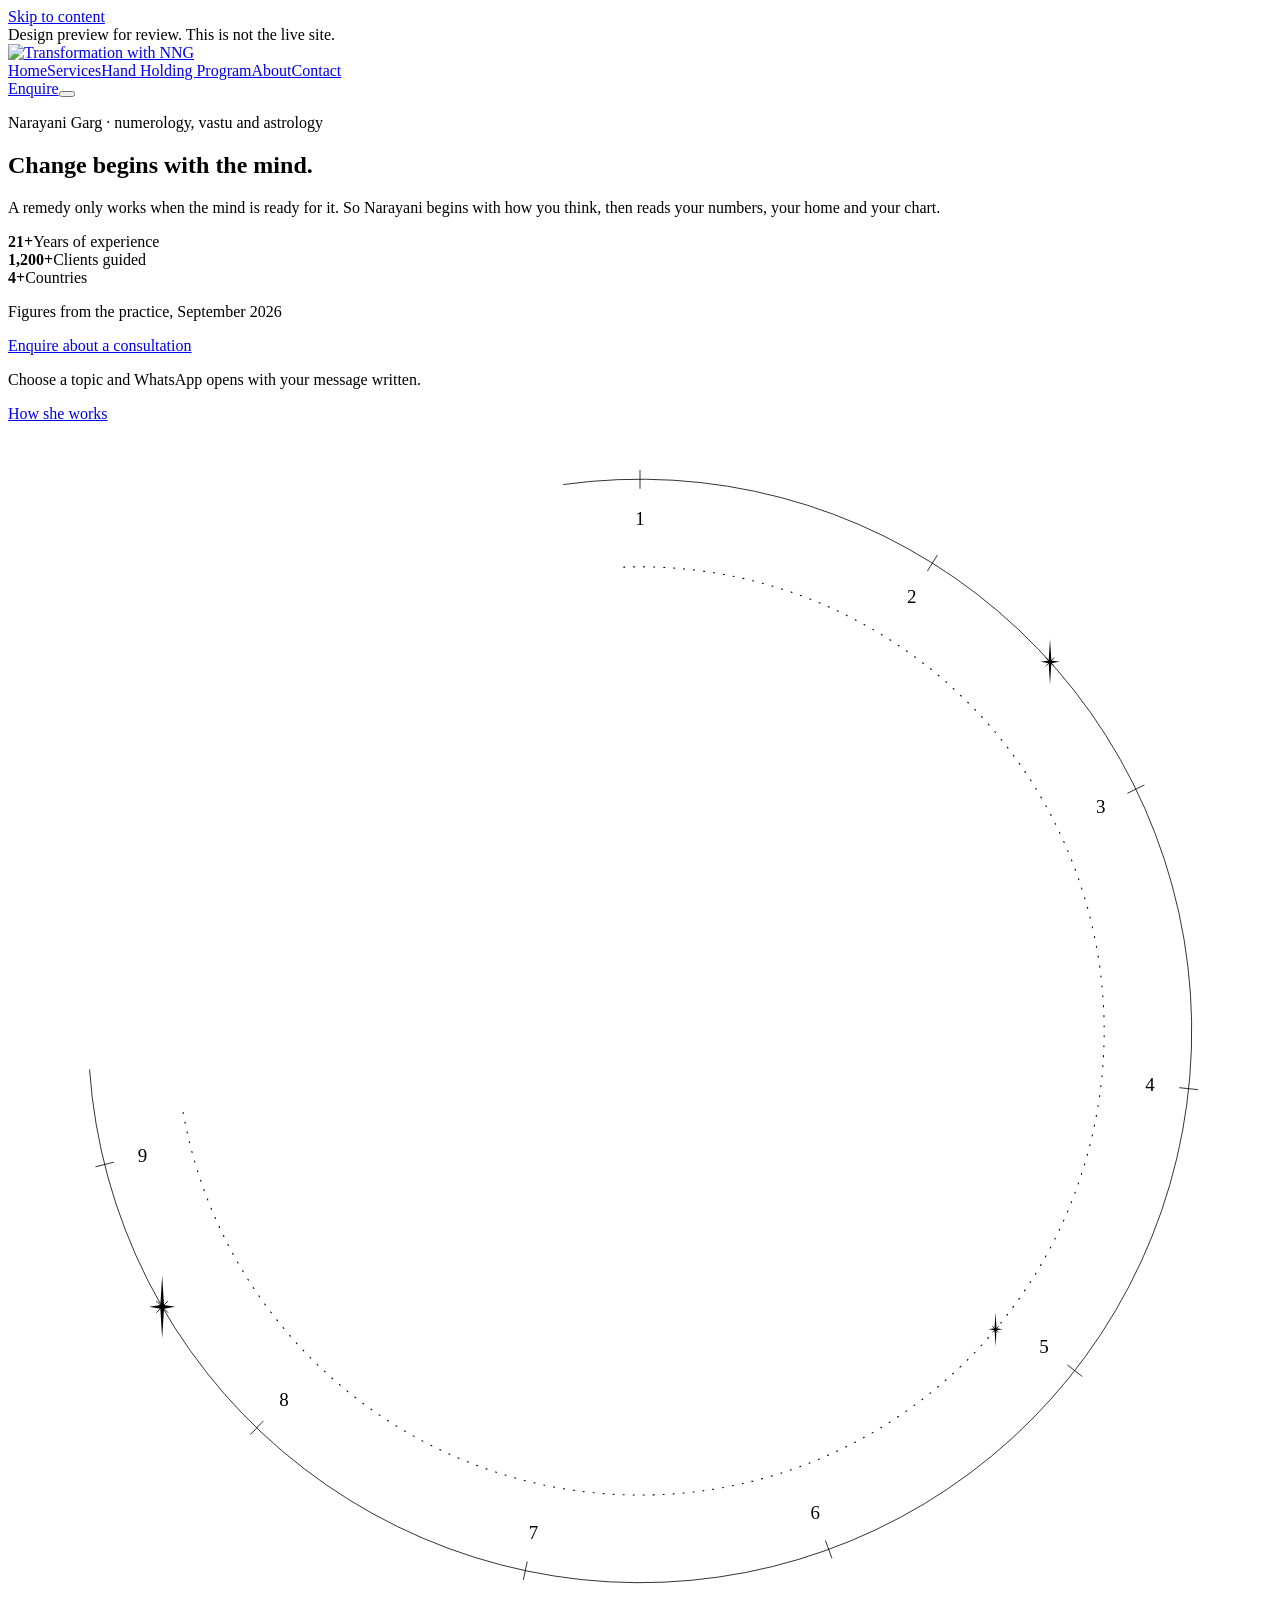
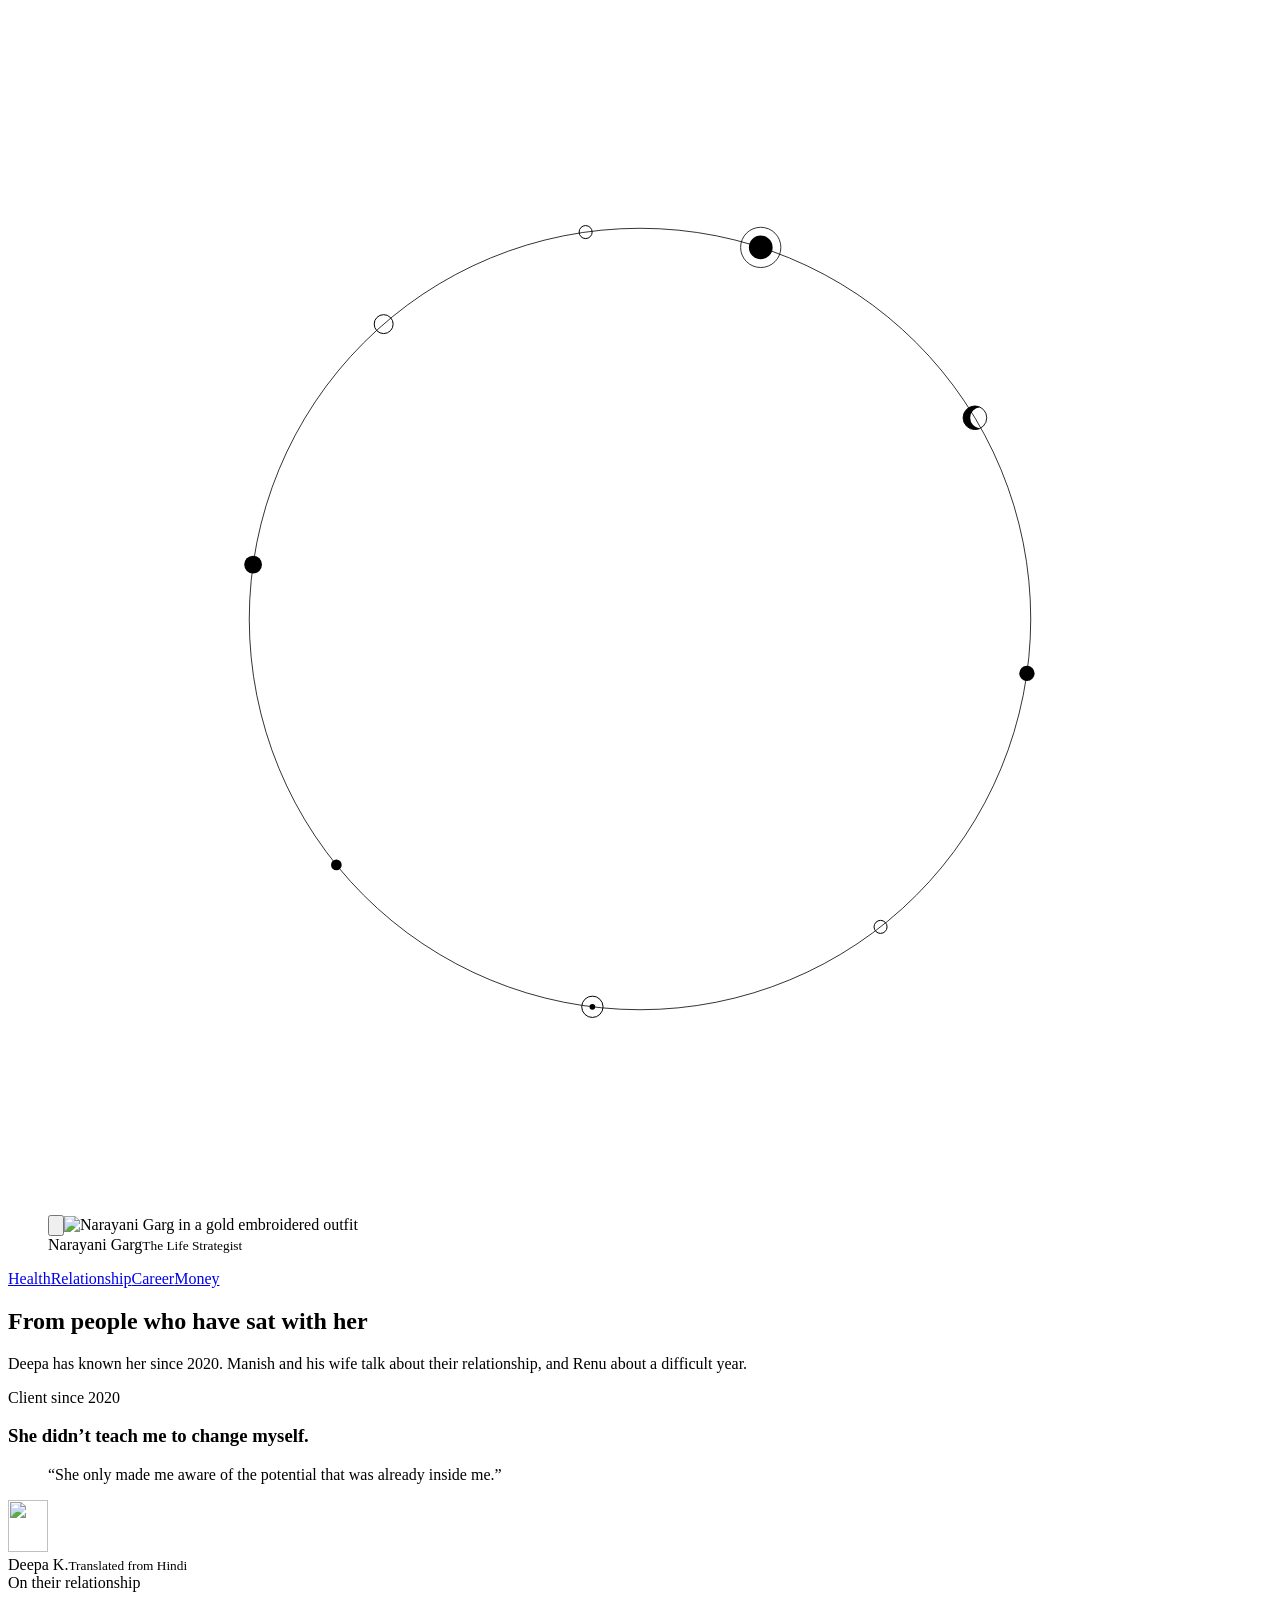
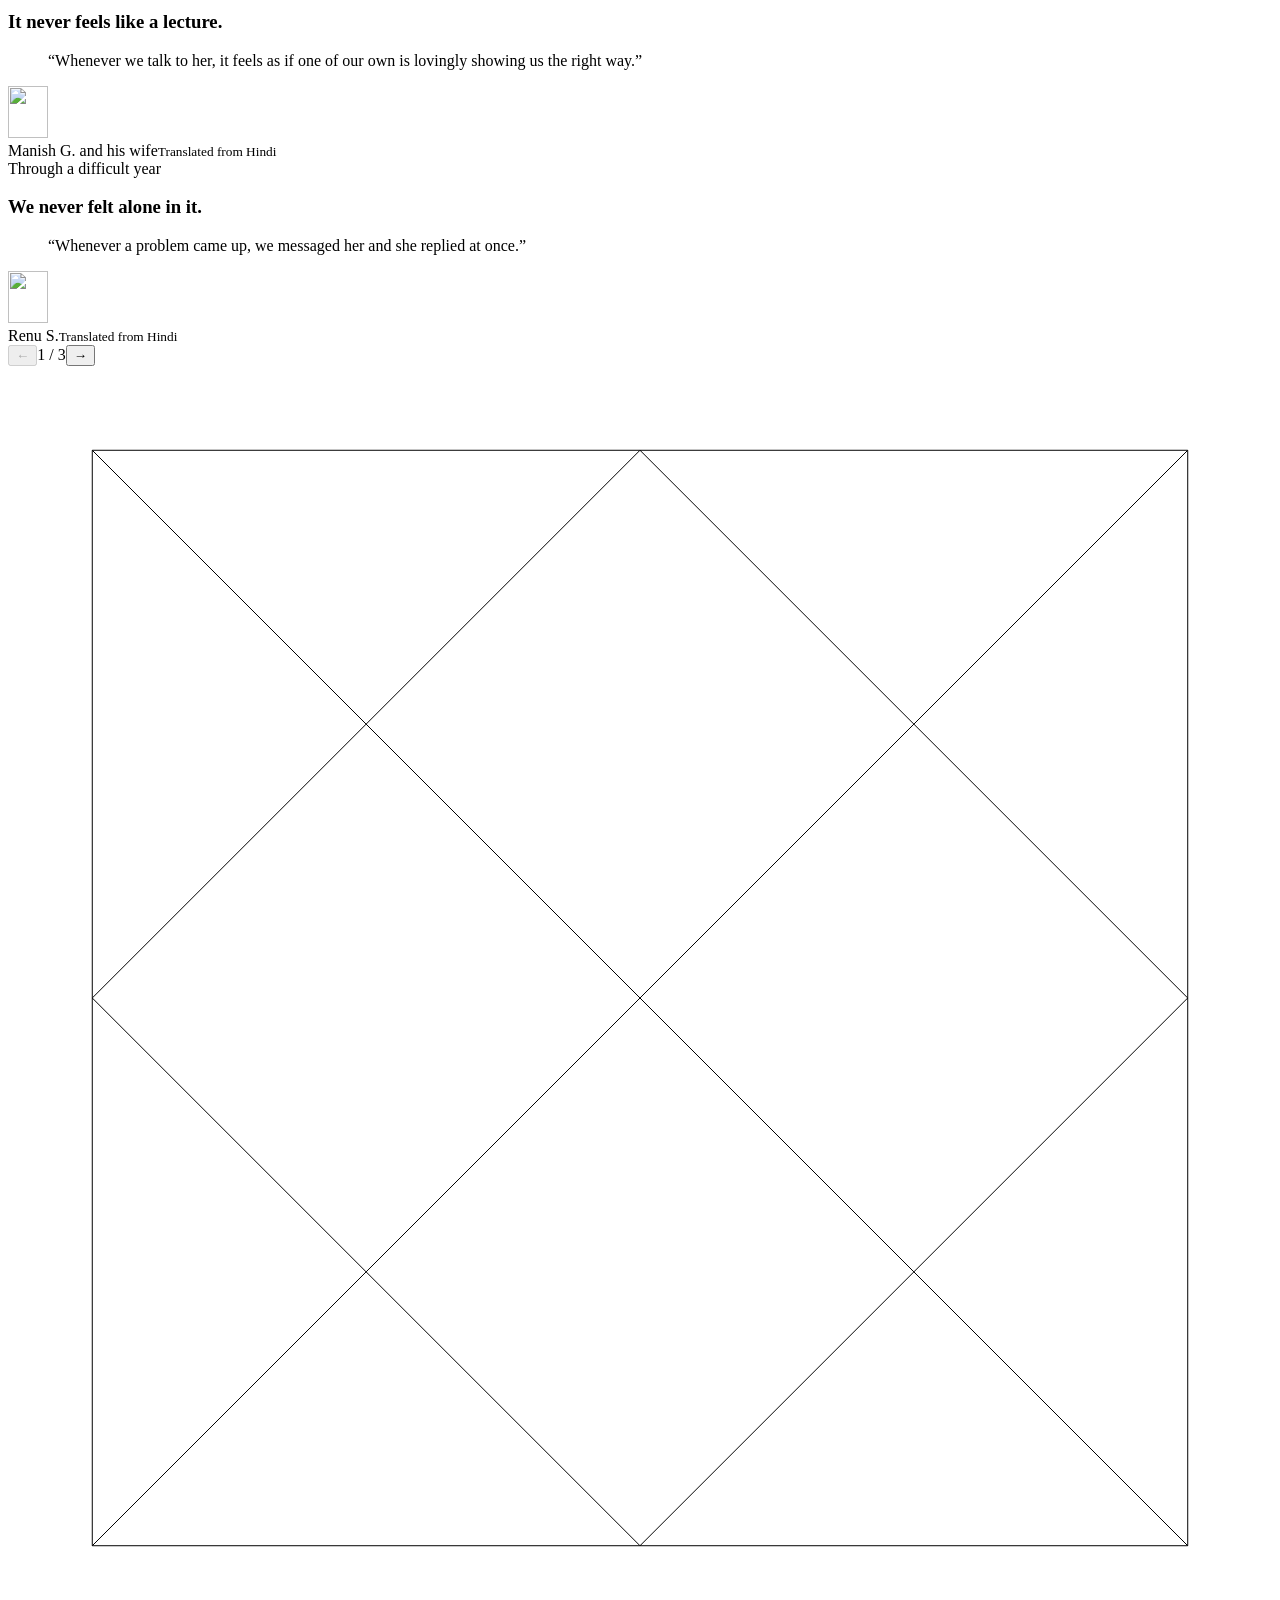
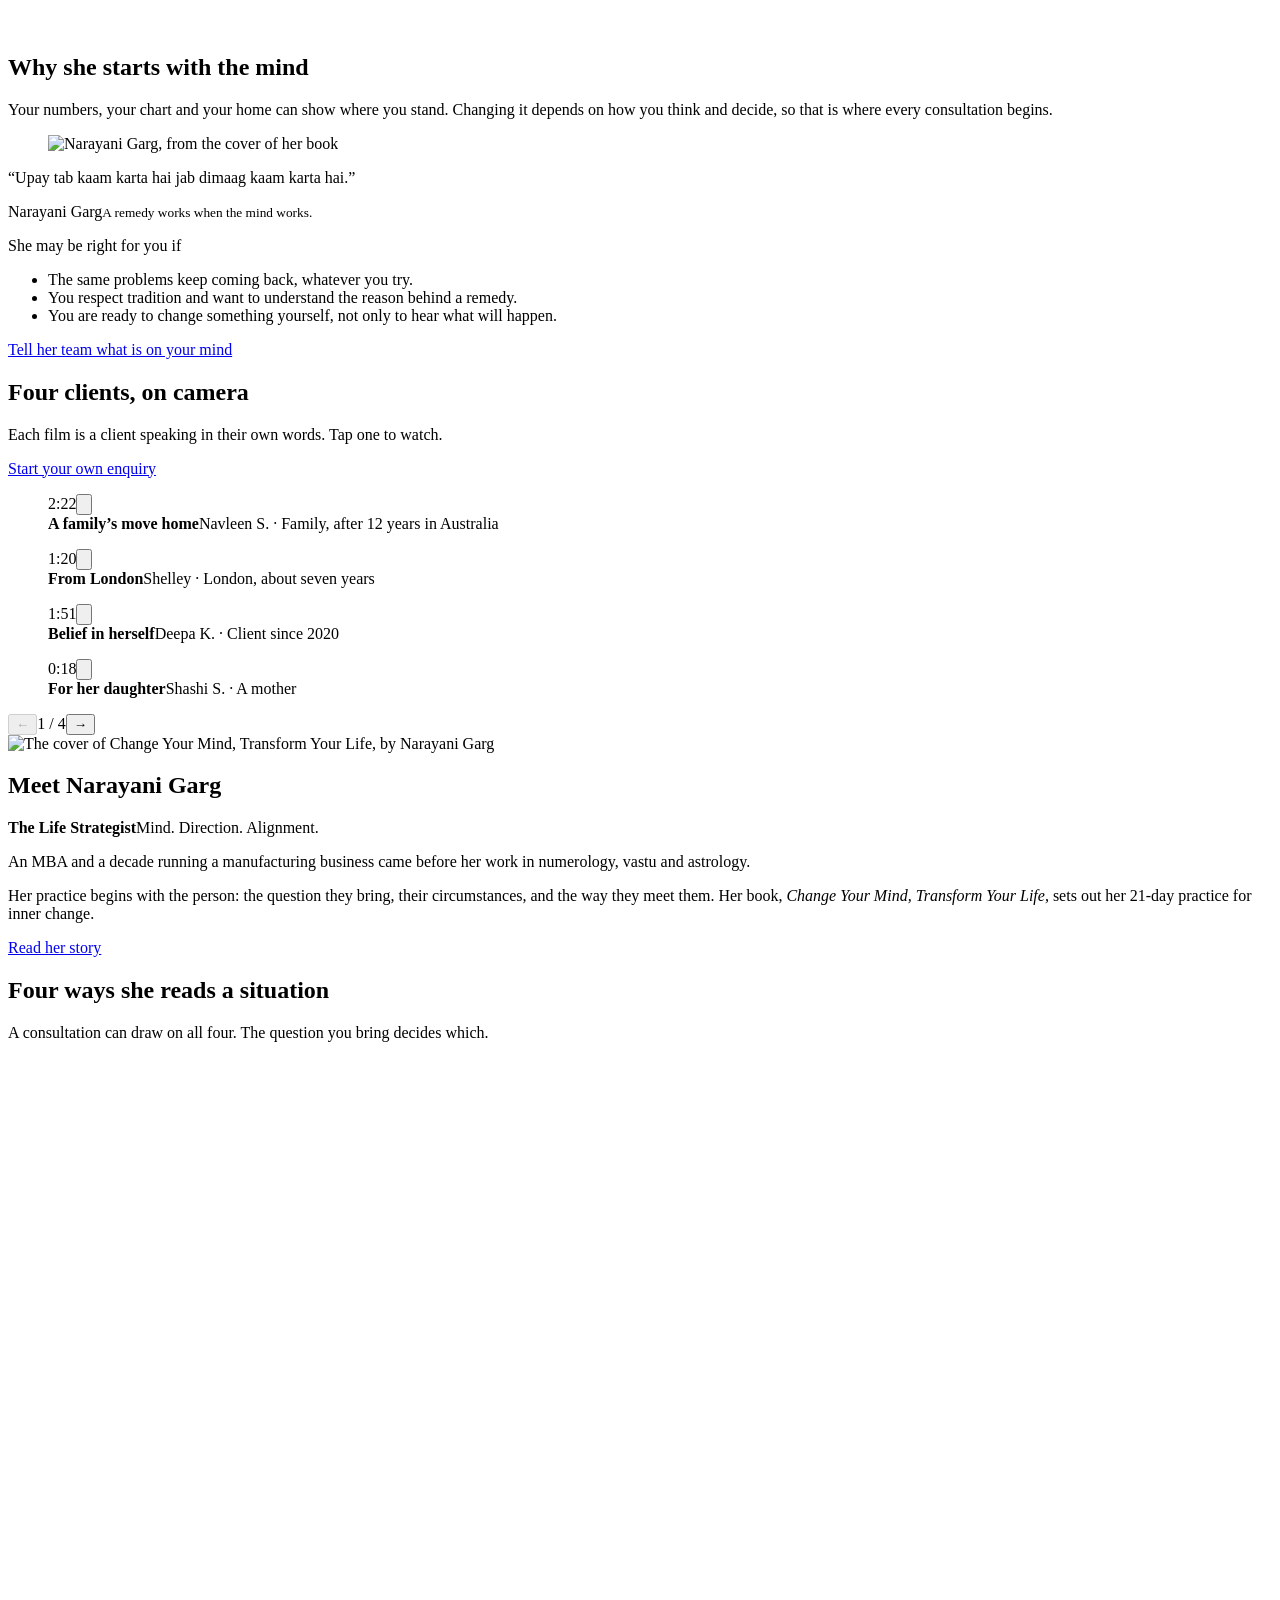
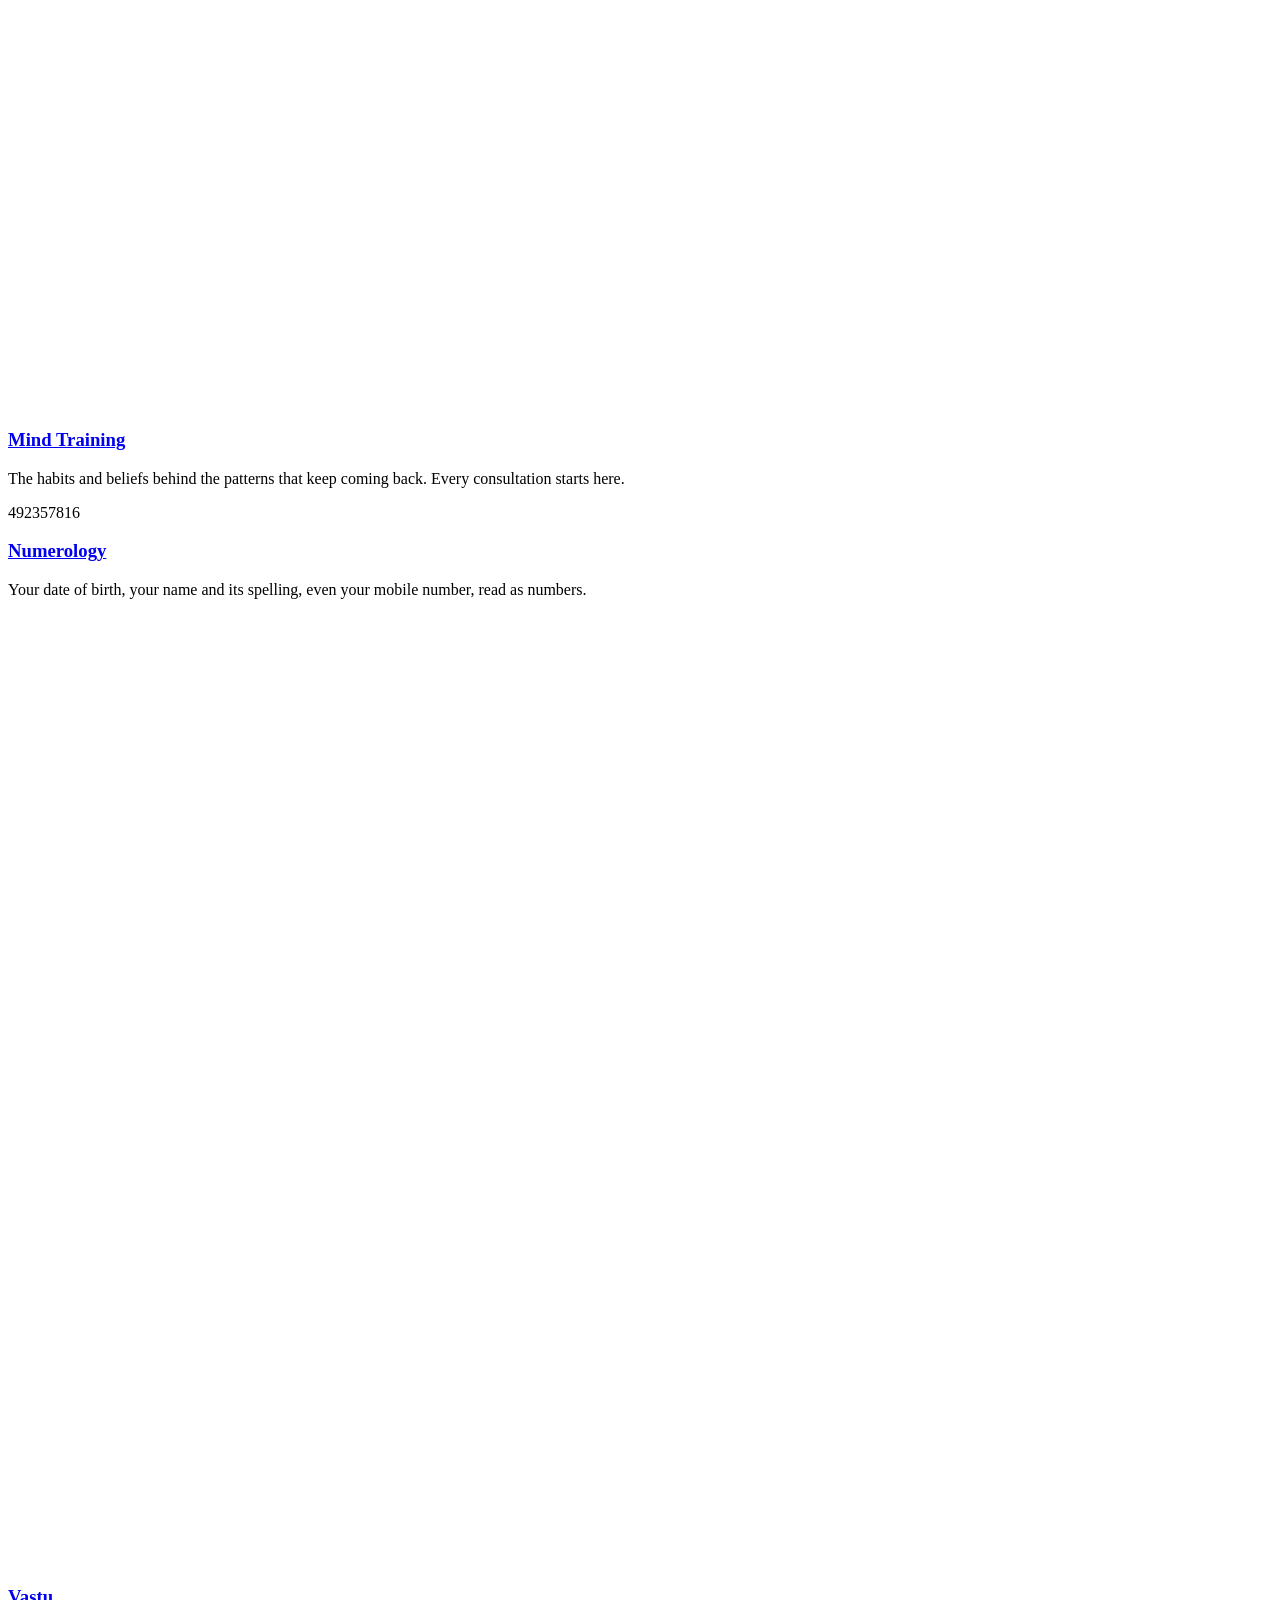
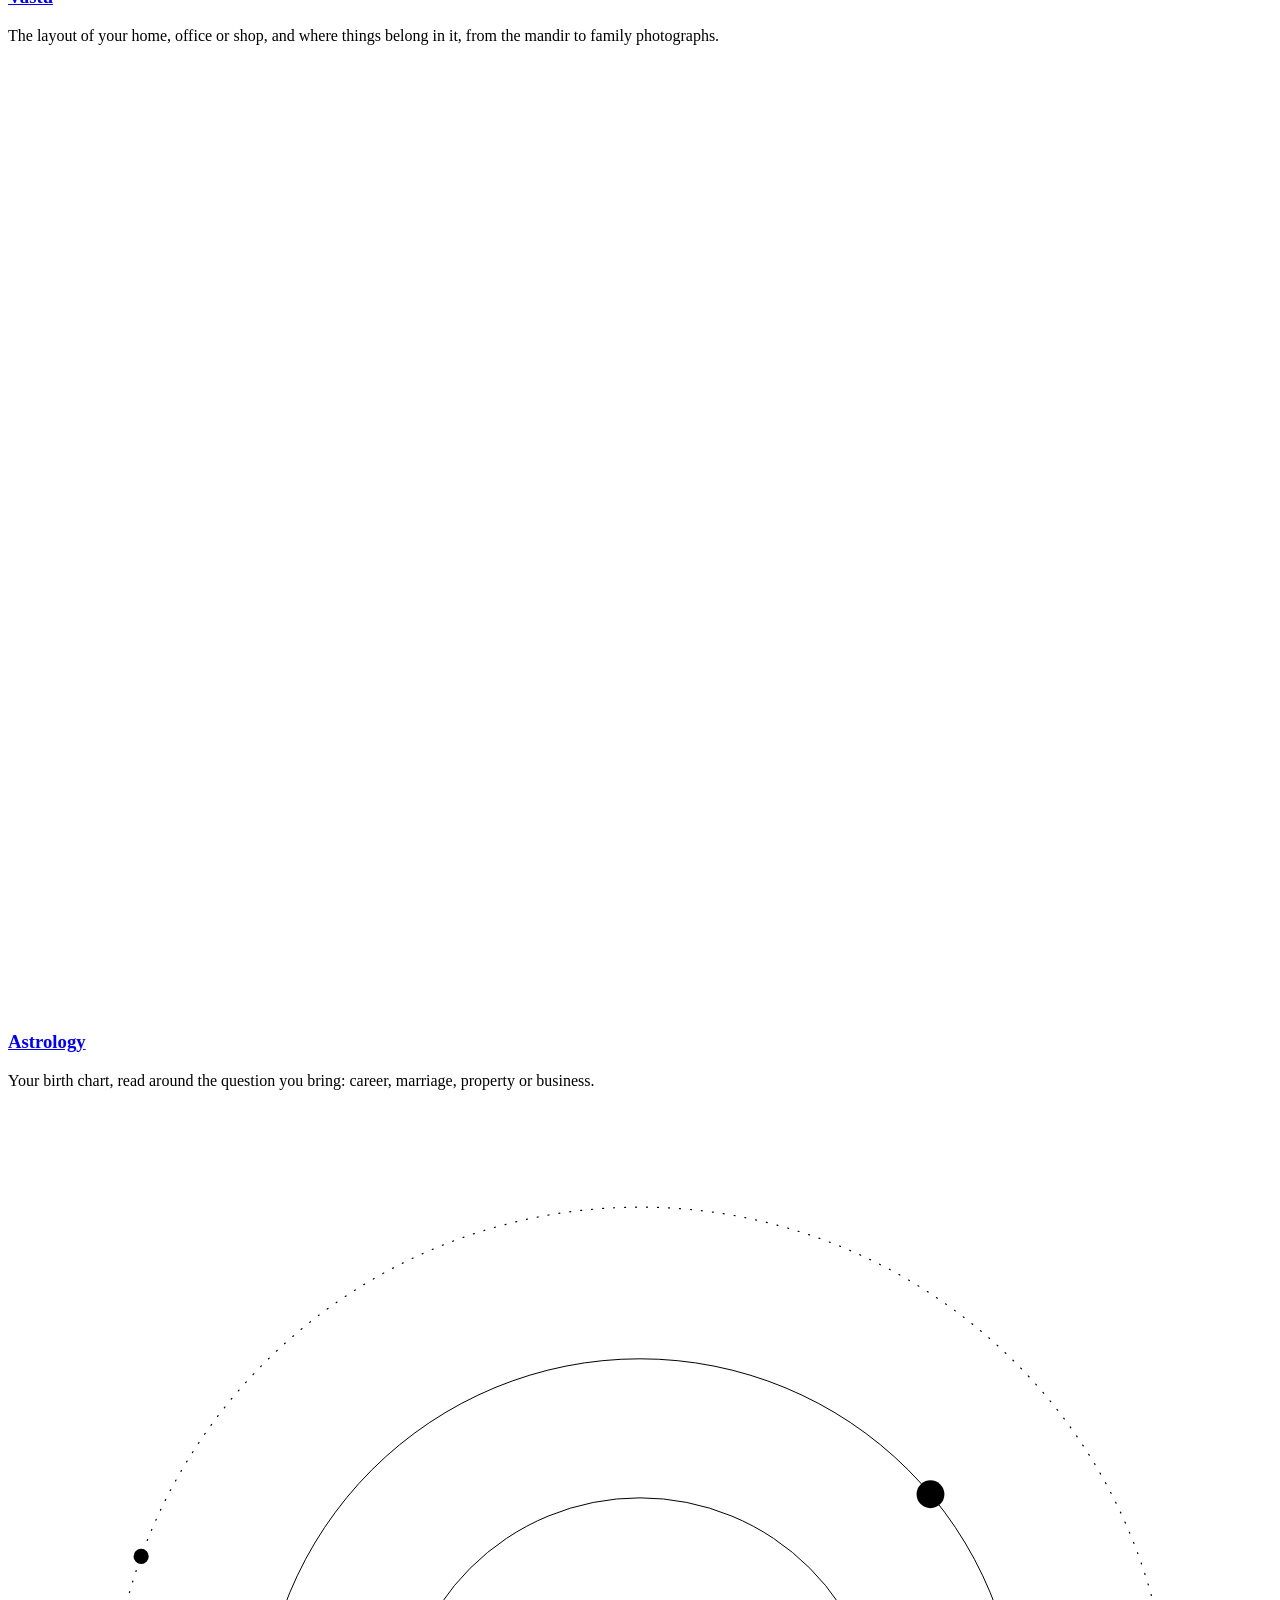
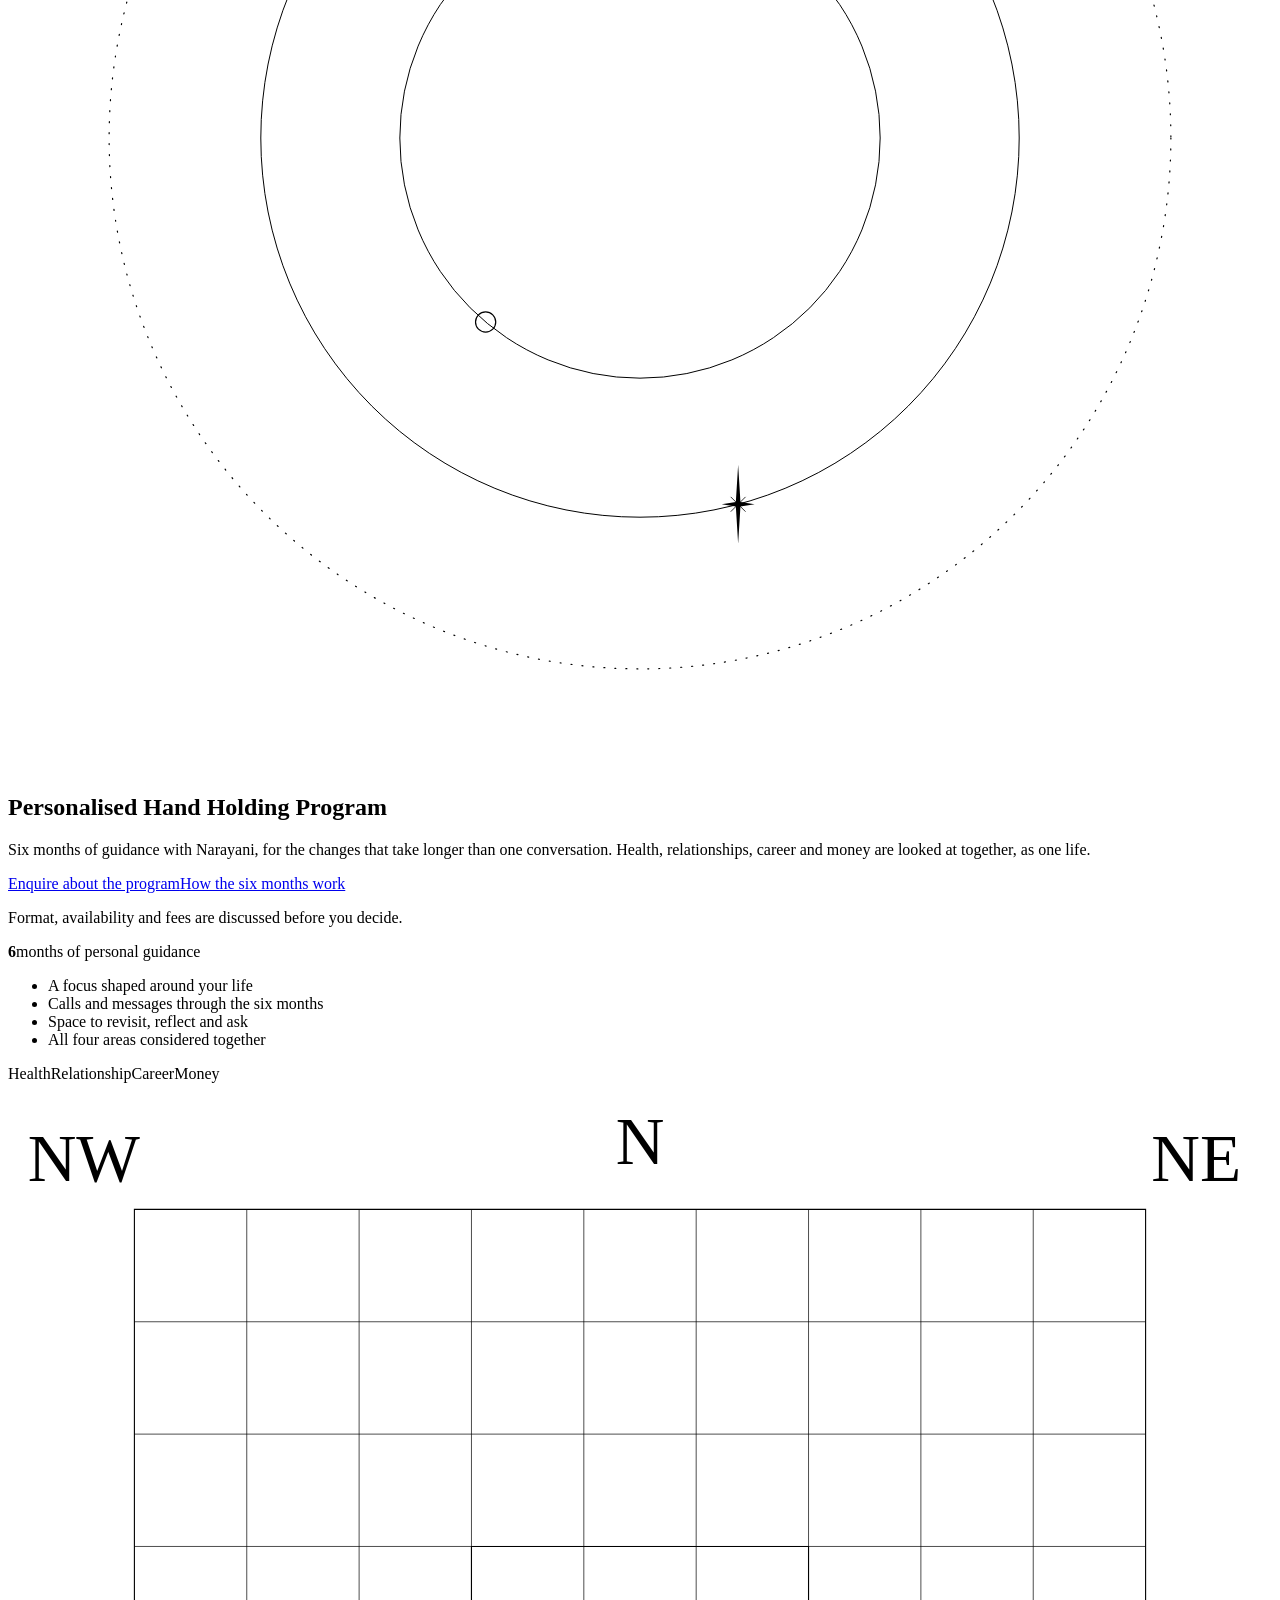
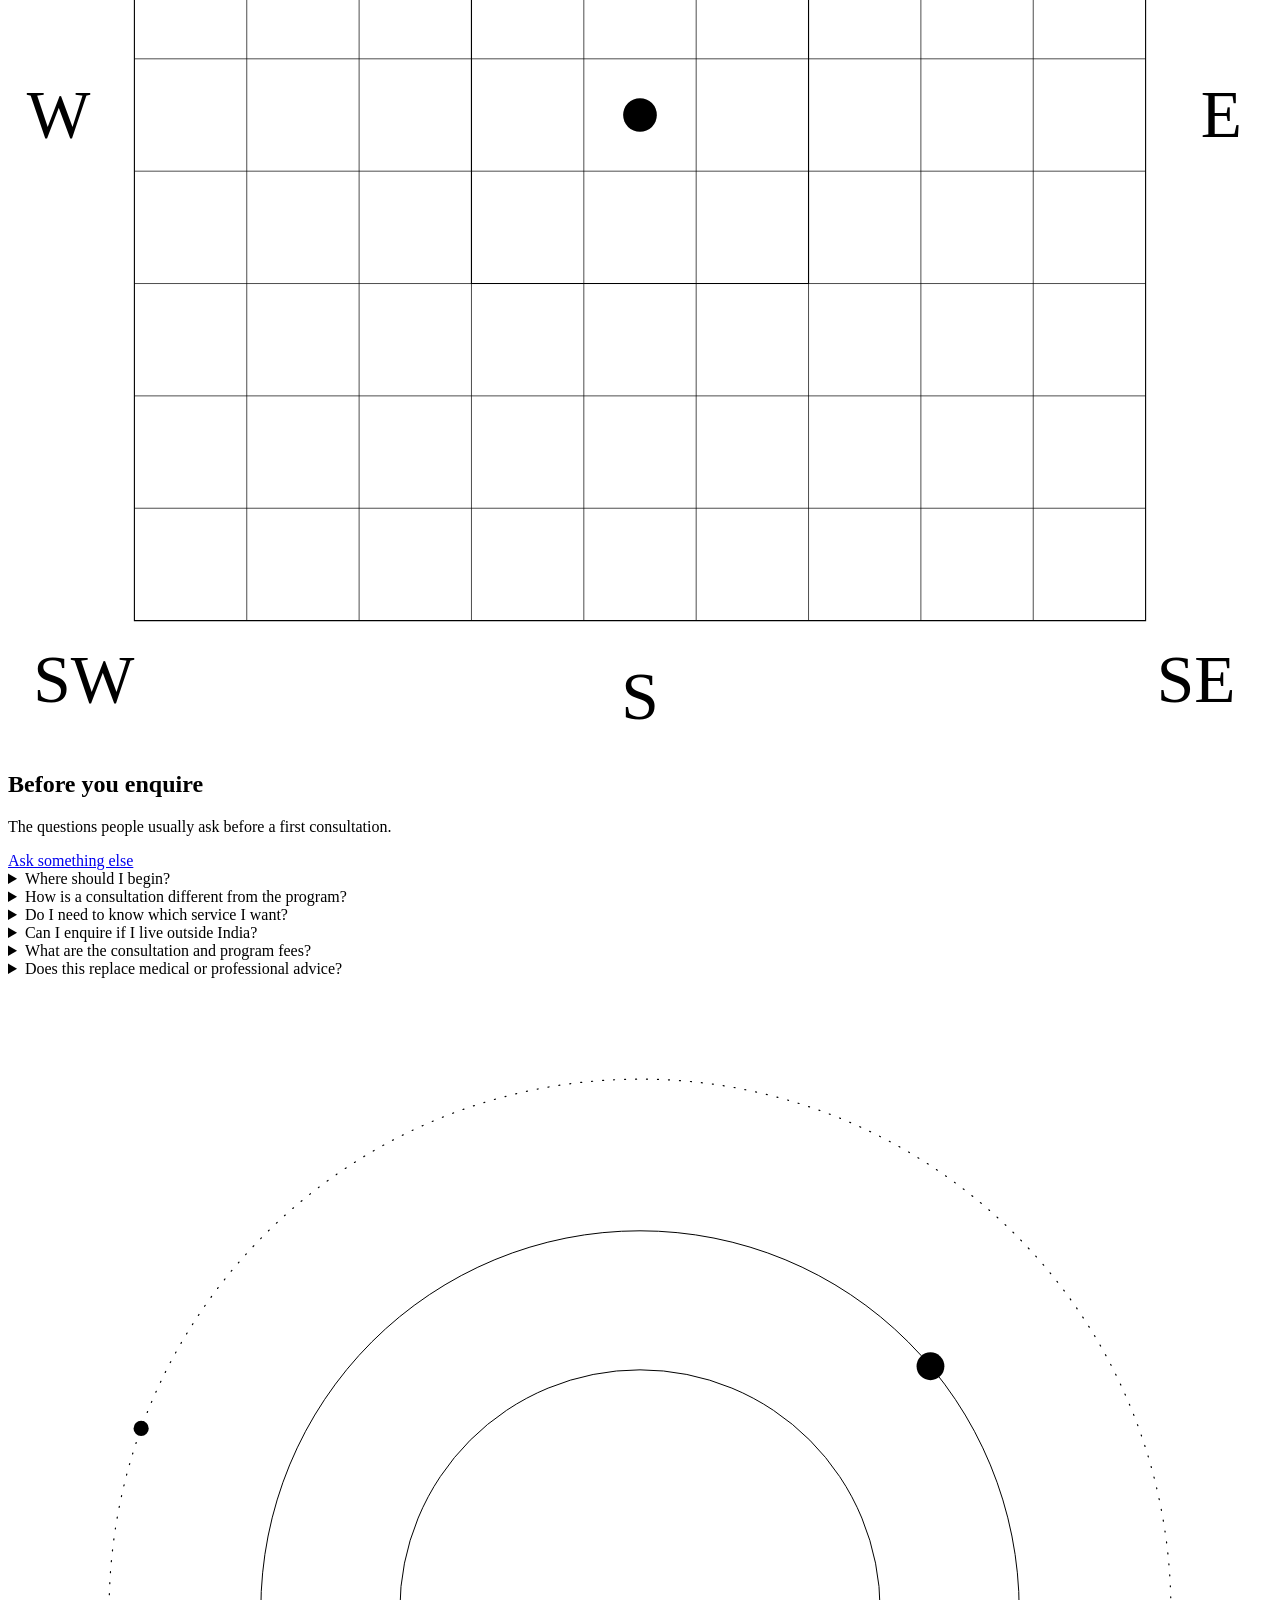
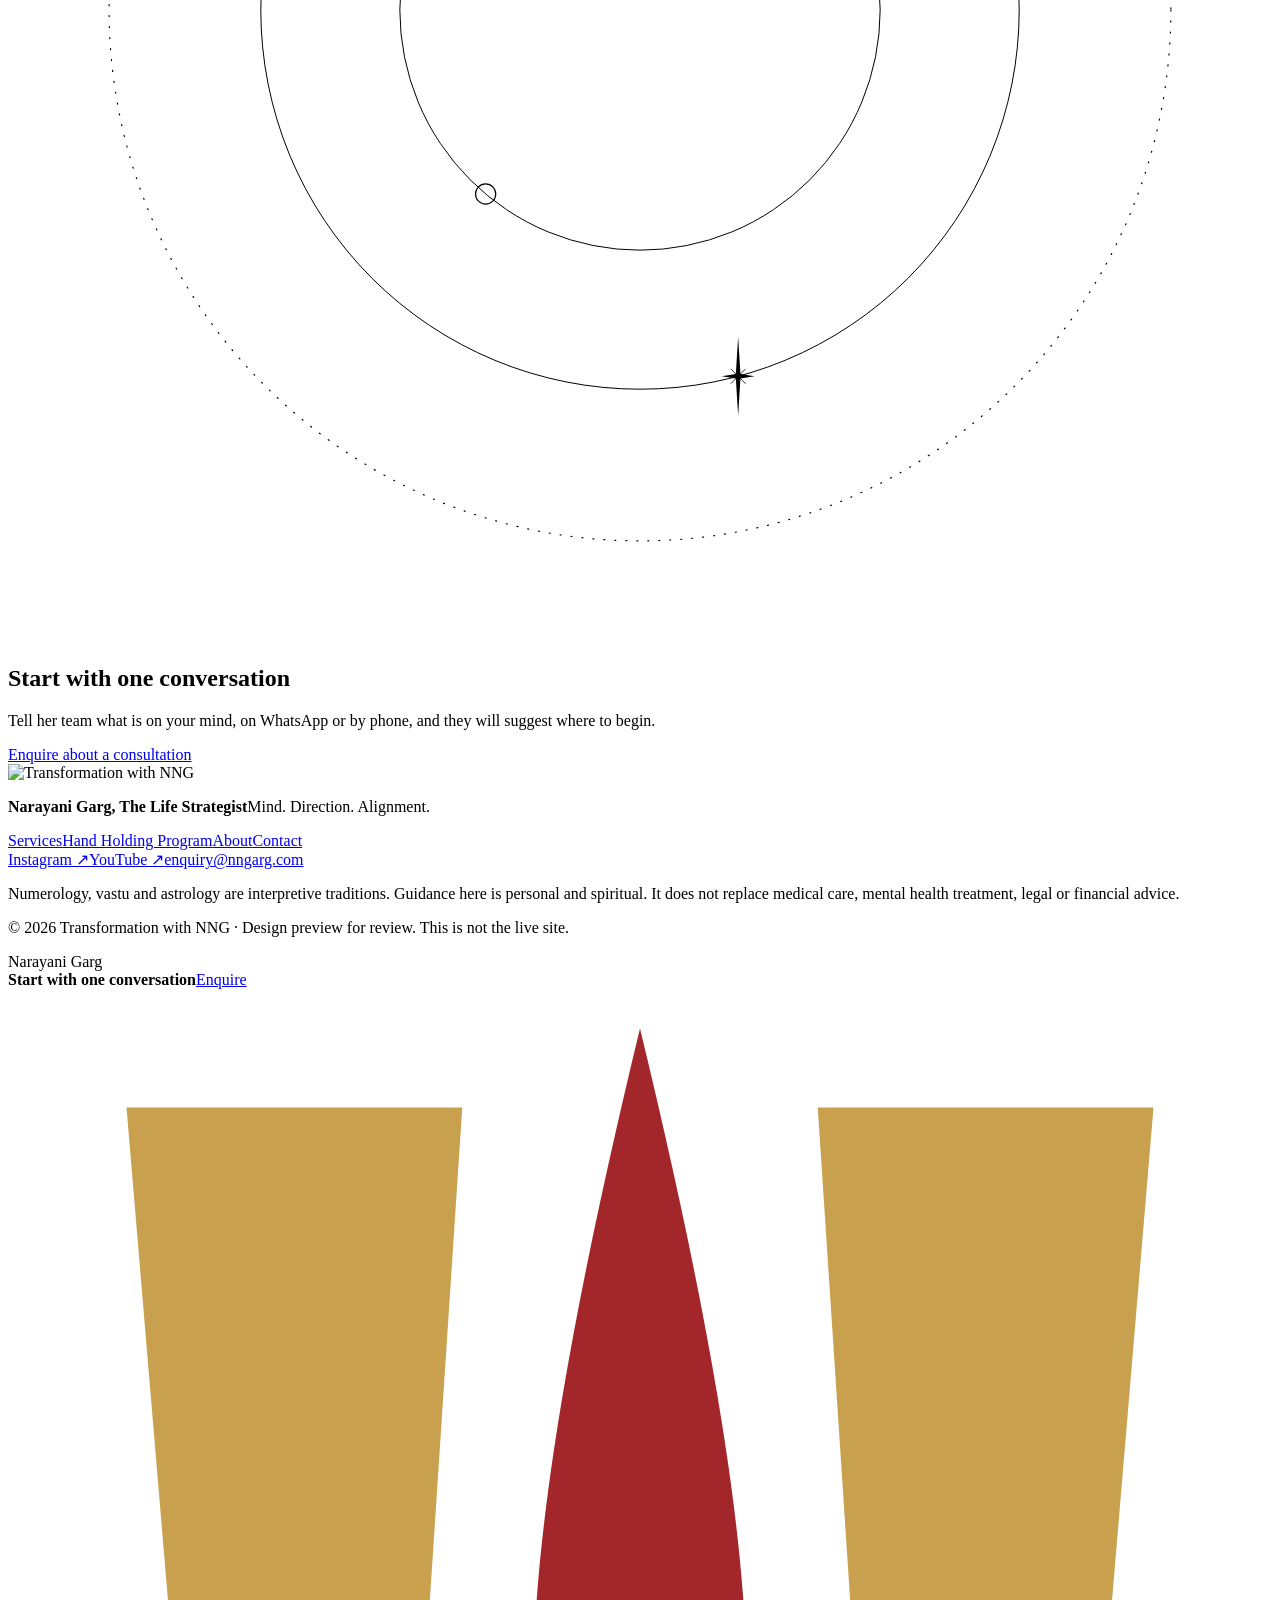
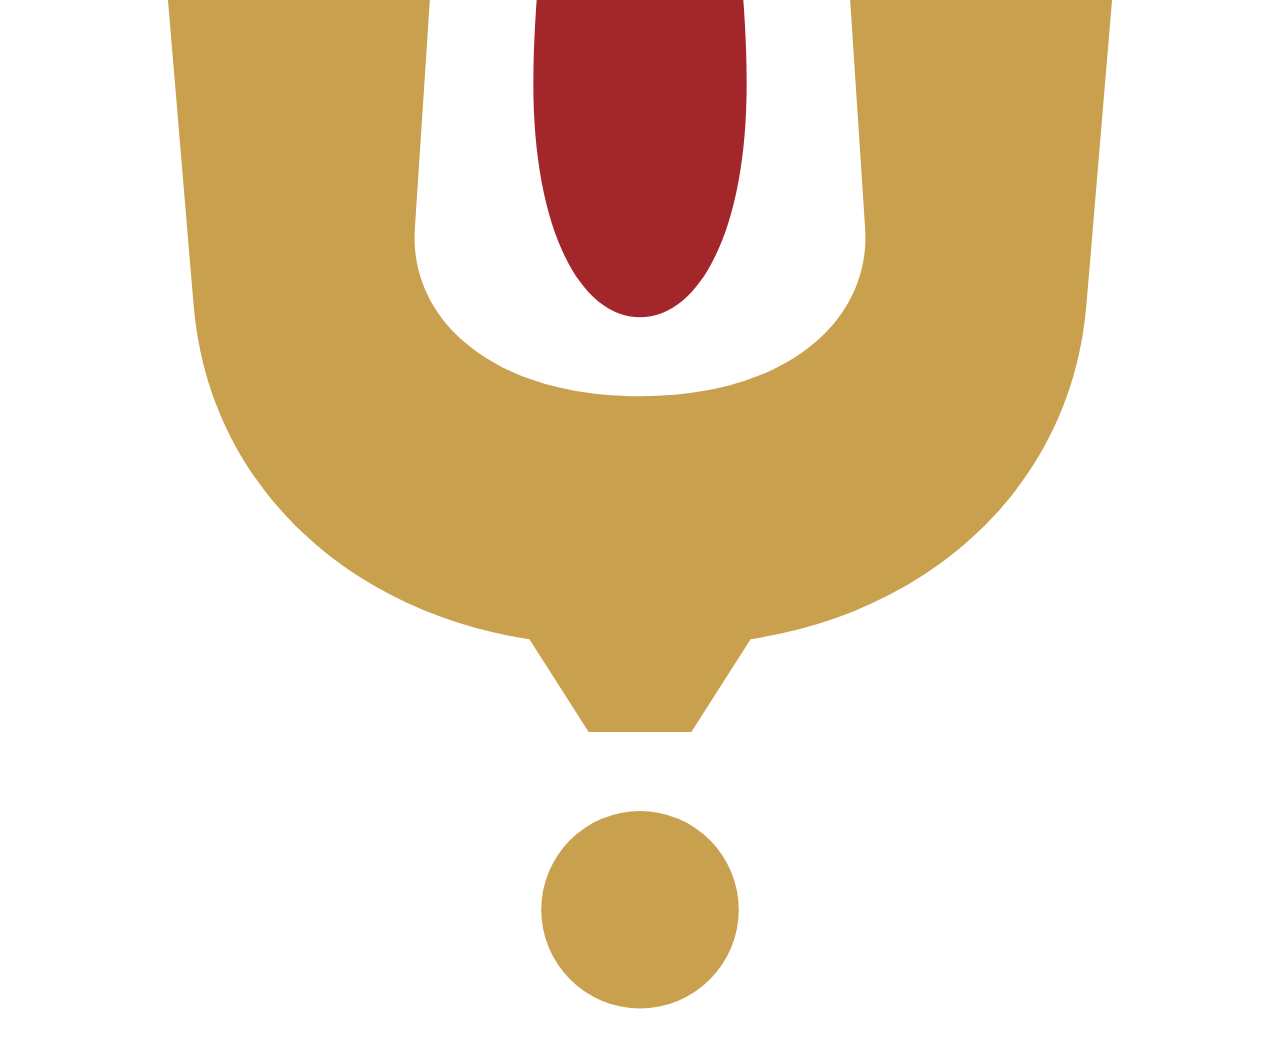
==== commit e6742ec8: "Publish the audited second edition of the website preview Side stripes and hard-coded colours remove" ====
--- a/index.html
+++ b/index.html
@@ -1 +1 @@
-<!DOCTYPE html><html lang="en" class="seriflatin_3551f3f5-module__ELZ8Zq__variable sanslatin_f71215bd-module__kBAsJq__variable serifdeva_f2c26569-module___pjgTW__variable sansdeva_b22756b1-module__EzxnKG__variable"><head><meta charSet="utf-8"/><meta name="viewport" content="width=device-width, initial-scale=1"/><link rel="preload" href="/nng-homepage-concept/_next/static/media/dm_sans_regular-s.p.3nok11a2llwqo.woff" as="font" crossorigin="" type="font/woff"/><link rel="preload" href="/nng-homepage-concept/_next/static/media/dm_sans_semibold-s.p.3c8fxlnt6z421.woff" as="font" crossorigin="" type="font/woff"/><link rel="preload" href="/nng-homepage-concept/_next/static/media/playfair_italic-s.p.3xiz7x0ute6dm.woff" as="font" crossorigin="" type="font/woff"/><link rel="preload" href="/nng-homepage-concept/_next/static/media/playfair_regular-s.p.23dl8bl7-_mlz.woff" as="font" crossorigin="" type="font/woff"/><link rel="preload" as="image" type="image/avif" fetchPriority="high" imageSrcSet="/nng-homepage-concept/images/narayani-portrait-480.avif 480w, /nng-homepage-concept/images/narayani-portrait-684.avif 684w" imageSizes="(max-width: 680px) min(68vw, 270px), (max-width: 1190px) 36vw, 440px"/><link rel="preload" as="image" href="/nng-homepage-concept/images/nng-logo.webp"/><link rel="stylesheet" href="/nng-homepage-concept/_next/static/chunks/0sn1pb9h5ap8d.css" data-precedence="next"/><link rel="preload" as="script" fetchPriority="low" href="/nng-homepage-concept/_next/static/chunks/1vs04l_hsn046.js"/><script src="/nng-homepage-concept/_next/static/chunks/1j6dtsoufrmpe.js" async=""></script><script src="/nng-homepage-concept/_next/static/chunks/03h92cbfrp9_d.js" async=""></script><script src="/nng-homepage-concept/_next/static/chunks/26sq8t2x8tnxf.js" async=""></script><script src="/nng-homepage-concept/_next/static/chunks/turbopack-1s3hr71_4chr6.js" async=""></script><script src="/nng-homepage-concept/_next/static/chunks/3pp0vqjqqrxt6.js" async=""></script><script src="/nng-homepage-concept/_next/static/chunks/09ebmkmwh5tl4.js" async=""></script><script src="/nng-homepage-concept/_next/static/chunks/0o30ktq5_qhva.js" async=""></script><meta name="theme-color" content="#faf7f1"/><title>Narayani Garg | Transformation with NNG</title><meta name="description" content="Personal guidance with Narayani Garg, The Life Strategist. Numerology, vastu and astrology, with the mind first. 21+ years of experience and 1,200+ clients across 4+ countries."/><meta name="robots" content="noindex, nofollow"/><meta property="og:title" content="Narayani Garg | Transformation with NNG"/><meta property="og:description" content="Personal guidance with Narayani Garg, The Life Strategist. Numerology, vastu and astrology, with the mind first. 21+ years of experience and 1,200+ clients across 4+ countries."/><meta property="og:site_name" content="Transformation with NNG"/><meta property="og:image" content="https://deoxysaryan.github.io/nng-homepage-concept/images/og-narayani-garg.jpg"/><meta property="og:image:width" content="1200"/><meta property="og:image:height" content="630"/><meta property="og:image:alt" content="Narayani Garg, The Life Strategist"/><meta property="og:type" content="website"/><meta name="twitter:card" content="summary_large_image"/><meta name="twitter:title" content="Narayani Garg | Transformation with NNG"/><meta name="twitter:description" content="Personal guidance with Narayani Garg, The Life Strategist. Numerology, vastu and astrology, with the mind first. 21+ years of experience and 1,200+ clients across 4+ countries."/><meta name="twitter:image" content="https://deoxysaryan.github.io/nng-homepage-concept/images/og-narayani-garg.jpg"/><meta name="twitter:image:alt" content="Narayani Garg, The Life Strategist"/><meta name="twitter:image:width" content="1200"/><meta name="twitter:image:height" content="630"/><link rel="icon" href="/nng-homepage-concept/icon.svg?icon.2goq69vls25-8.svg" sizes="any" type="image/svg+xml"/><meta name="next-size-adjust" content=""/><script src="/nng-homepage-concept/_next/static/chunks/0cz1d0mv5g_q7.js" noModule=""></script></head><body><div hidden=""><!--$--><!--/$--></div><a class="skip-link" href="#main">Skip to content</a><div class="preview-notice" role="note">Design preview for review. This is not the live site.</div><header class="site-header"><div class="header-inner"><a class="brand" aria-label="Transformation with NNG, home" href="/nng-homepage-concept/"><img src="/nng-homepage-concept/images/nng-logo.webp" width="800" height="422" alt="Transformation with NNG"/></a><nav class="desktop-nav" aria-label="Main navigation"><a aria-current="page" href="/nng-homepage-concept/">Home</a><a href="/nng-homepage-concept/services/">Services</a><a href="/nng-homepage-concept/hand-holding-program/">Hand Holding Program</a><a href="/nng-homepage-concept/about/">About</a><a href="/nng-homepage-concept/contact/">Contact</a></nav><a href="/nng-homepage-concept/contact/" class="header-enquiry" data-enquiry="" data-source="header" aria-haspopup="dialog">Enquire</a><button type="button" class="menu-toggle" aria-label="Open navigation" aria-expanded="false" aria-controls="mobile-nav"><span></span><span></span></button></div><nav id="mobile-nav" class="mobile-nav" aria-label="Mobile navigation" hidden=""><div class="mobile-nav-links"><a aria-current="page" href="/nng-homepage-concept/">Home</a><a href="/nng-homepage-concept/services/">Services</a><a href="/nng-homepage-concept/hand-holding-program/">Hand Holding Program</a><a href="/nng-homepage-concept/about/">About</a><a href="/nng-homepage-concept/contact/">Contact</a></div><div class="mobile-nav-foot"><p class="eyebrow">Begin with a conversation</p><a href="/nng-homepage-concept/contact/" class="button" data-enquiry="" data-source="menu" aria-haspopup="dialog">Enquire about a consultation</a><p class="mobile-nav-contact"><a href="mailto:enquiry@nngarg.com">enquiry@nngarg.com</a><a href="https://www.instagram.com/transformationwithnng/" target="_blank" rel="noopener noreferrer">Instagram</a><a href="https://www.youtube.com/@transformationwithnng" target="_blank" rel="noopener noreferrer">YouTube</a></p></div></nav></header><main id="main"><script type="application/ld+json">{"@context":"https://schema.org","@graph":[{"@type":"Person","@id":"https://deoxysaryan.github.io/nng-homepage-concept/#narayani-garg","name":"Narayani Garg","jobTitle":"The Life Strategist","description":"Narayani Garg offers personal guidance in numerology, vastu and astrology, beginning with the mind, and a six-month hand holding program.","url":"https://deoxysaryan.github.io/nng-homepage-concept","image":"https://deoxysaryan.github.io/nng-homepage-concept/images/narayani-portrait-684.webp","knowsAbout":["Numerology","Vastu","Astrology","Mind training"],"worksFor":{"@type":"Organization","@id":"https://deoxysaryan.github.io/nng-homepage-concept/#organization","name":"Transformation with NNG","url":"https://deoxysaryan.github.io/nng-homepage-concept","sameAs":["https://www.youtube.com/@transformationwithnng","https://www.instagram.com/transformationwithnng/"]},"sameAs":["https://www.youtube.com/@transformationwithnng","https://www.instagram.com/transformationwithnng/"]},{"@type":"FAQPage","mainEntity":[{"@type":"Question","name":"Where should I begin?","acceptedAnswer":{"@type":"Answer","text":"Begin with an enquiry: a WhatsApp message, a call, or your number on the contact page so the team can call you. They explain the options, fees and next steps before you book."}},{"@type":"Question","name":"How is a consultation different from the program?","acceptedAnswer":{"@type":"Answer","text":"A consultation is a focused conversation around a question or a concern. The Personalised Hand Holding Program extends the guidance over six months, with calls and messages as you work through different areas of life."}},{"@type":"Question","name":"Do I need to know which service I want?","acceptedAnswer":{"@type":"Answer","text":"No. You can start with the question that is on your mind. Explain what you have been experiencing and what you have already tried. The right approach can be discussed from there."}},{"@type":"Question","name":"Can I enquire if I live outside India?","acceptedAnswer":{"@type":"Answer","text":"Yes. Mention your country and time zone when you enquire so the team can arrange an online consultation that suits you."}},{"@type":"Question","name":"What are the consultation and program fees?","acceptedAnswer":{"@type":"Answer","text":"Please ask for the current fees when you enquire. The consultation and the six-month program are separate options, and the team explains the scope and the fee before you decide."}},{"@type":"Question","name":"Does this replace medical or professional advice?","acceptedAnswer":{"@type":"Answer","text":"No. This is personal and spiritual guidance. It does not replace medical care, mental health treatment, legal advice or financial advice from qualified professionals."}}]}]}</script><section class="hero section-wrap" aria-labelledby="hero-title"><div class="hero-copy"><p class="hero-kicker">Narayani Garg · numerology, vastu and astrology</p><h1 id="hero-title">Change begins with the mind.</h1><p class="hero-description">A remedy only works when the mind is ready for it. So Narayani begins with how you think, then reads your numbers, your home and your chart.</p><div class="hero-figures"><div class="stats" aria-label="Her practice in figures"><div><strong>21+</strong><span>Years of experience</span></div><div><strong>1,200+</strong><span>Clients guided</span></div><div><strong>4+</strong><span>Countries</span></div></div><p class="stats-source">Figures from the practice, September 2026</p></div><a href="/nng-homepage-concept/contact/" class="button" data-enquiry="" data-source="hero" aria-haspopup="dialog" data-primary-cta="">Enquire about a consultation</a><p class="cta-note">Choose a topic and WhatsApp opens with your message written.</p><a class="text-link hero-secondary" href="#approach">How she works</a></div><div class="hero-visual"><figure class="portrait-frame  has-orbit"><div class="graha-orbit " aria-hidden="true"><svg class="graha-dial" viewBox="0 0 1000 1000" focusable="false"><path d="M435.1 38.5A466 466 0 1 1 35.1 532.5" fill="none" stroke="currentColor" vector-effect="non-scaling-stroke" stroke-width="0.8"></path><path d="M486.3 108.2A392 392 0 1 1 114.0 568.1" fill="none" stroke="currentColor" vector-effect="non-scaling-stroke" stroke-width="1.1" stroke-dasharray="1 9" stroke-linecap="round" class="sky-faint"></path><g><line x1="499.99999999999994" y1="42" x2="499.9999999999999" y2="26" fill="none" stroke="currentColor" vector-effect="non-scaling-stroke" stroke-width="0.8"></line><text x="499.99999999999994" y="67" class="sky-numeral" text-anchor="middle" dominant-baseline="central">1</text></g><g><line x1="742.7030230188077" y1="111.59397196035684" x2="751.181731246539" y2="98.02520242185403" fill="none" stroke="currentColor" vector-effect="non-scaling-stroke" stroke-width="0.8"></line><text x="729.4550414129776" y="132.7951743642675" class="sky-numeral" text-anchor="middle" dominant-baseline="central">2</text></g><g><line x1="911.6476732050186" y1="299.2260147706027" x2="926.0283779458052" y2="292.2120764219775" fill="none" stroke="currentColor" vector-effect="non-scaling-stroke" stroke-width="0.8"></line><text x="889.1778220475394" y="310.18529344032964" class="sky-numeral" text-anchor="middle" dominant-baseline="central">3</text></g><g><line x1="955.4910280786692" y1="547.874036176585" x2="971.4033784045616" y2="549.5464915888675" fill="none" stroke="currentColor" vector-effect="non-scaling-stroke" stroke-width="0.8"></line><text x="930.6279806944624" y="545.2608245948937" class="sky-numeral" text-anchor="middle" dominant-baseline="central">4</text></g><g><line x1="860.9089251518785" y1="781.9729556991515" x2="873.5170972095862" y2="791.8235393043622" fill="none" stroke="currentColor" vector-effect="non-scaling-stroke" stroke-width="0.8"></line><text x="841.2086563117105" y="766.5814188160101" class="sky-numeral" text-anchor="middle" dominant-baseline="central">5</text></g><g><line x1="656.6452256431567" y1="930.379220319946" x2="662.1175479363674" y2="945.4143022525204" fill="none" stroke="currentColor" vector-effect="non-scaling-stroke" stroke-width="0.8"></line><text x="648.0947220600149" y="906.8869048002982" class="sky-numeral" text-anchor="middle" dominant-baseline="central">6</text></g><g><line x1="404.7764456054658" y1="947.9916011360829" x2="401.44985855238167" y2="963.6419627478238" fill="none" stroke="currentColor" vector-effect="non-scaling-stroke" stroke-width="0.8"></line><text x="409.97423787590986" y="923.5379111177378" class="sky-numeral" text-anchor="middle" dominant-baseline="central">7</text></g><g><line x1="181.84646632977933" y1="829.4576285551022" x2="170.73193240243535" y2="840.9670653605208" fill="none" stroke="currentColor" vector-effect="non-scaling-stroke" stroke-width="0.8"></line><text x="199.21292559125425" y="811.474133546636" class="sky-numeral" text-anchor="middle" dominant-baseline="central">8</text></g><g><line x1="55.604557365593564" y1="610.8002281846475" x2="40.07982574517763" y2="614.6709785142422" fill="none" stroke="currentColor" vector-effect="non-scaling-stroke" stroke-width="0.8"></line><text x="79.86195052249349" y="604.7521807946558" class="sky-numeral" text-anchor="middle" dominant-baseline="central">9</text></g><g transform="translate(96.43216183645154 733) scale(1.1)" class="sky-star"><path d="M0 -24 L1.4 -1.4 L10 0 L1.4 1.4 L0 24 L-1.4 1.4 L-10 0 L-1.4 -1.4 Z"></path><path d="M-4.5 -4.5 L4.5 4.5 M4.5 -4.5 L-4.5 4.5" fill="none" stroke="currentColor" vector-effect="non-scaling-stroke" stroke-width="0.8"></path></g><g transform="translate(846.3054886724658 188.1851374367721) scale(0.8)" class="sky-star"><path d="M0 -24 L1.4 -1.4 L10 0 L1.4 1.4 L0 24 L-1.4 1.4 L-10 0 L-1.4 -1.4 Z"></path><path d="M-4.5 -4.5 L4.5 4.5 M4.5 -4.5 L-4.5 4.5" fill="none" stroke="currentColor" vector-effect="non-scaling-stroke" stroke-width="0.8"></path></g><g transform="translate(800.2894217026394 751.9727429971234) scale(0.6)" class="sky-star"><path d="M0 -24 L1.4 -1.4 L10 0 L1.4 1.4 L0 24 L-1.4 1.4 L-10 0 L-1.4 -1.4 Z"></path><path d="M-4.5 -4.5 L4.5 4.5 M4.5 -4.5 L-4.5 4.5" fill="none" stroke="currentColor" vector-effect="non-scaling-stroke" stroke-width="0.8"></path></g></svg><svg class="graha-path" viewBox="0 0 1000 1000" focusable="false"><circle cx="500" cy="500" r="330" fill="none" stroke="currentColor" vector-effect="non-scaling-stroke" stroke-width="0.8"></circle><g><circle cx="601.9756081437326" cy="186.15134962259935" r="10" class="sky-gold"></circle><circle cx="601.9756081437326" cy="186.15134962259935" r="17" fill="none" stroke="currentColor" vector-effect="non-scaling-stroke" stroke-width="0.8" class="sky-gold-line"></circle></g><g><circle cx="782.865209231697" cy="330.03743527968214" r="10" fill="none" stroke="currentColor" vector-effect="non-scaling-stroke" stroke-width="0.9"></circle><path d="M787.265209231697 321.0574352796821 A10 10 0 1 0 787.265209231697 339.01743527968216 A9 9 0 0 1 787.265209231697 321.0574352796821 Z" class="sky-ink"></path></g><circle cx="826.7884626847183" cy="545.9271233168216" r="6.5" class="sky-wine"></circle><circle cx="703.1682868574673" cy="760.0435486902182" r="5.5" fill="none" stroke="currentColor" vector-effect="non-scaling-stroke" stroke-width="1" class="sky-fill-paper"></circle><g><circle cx="459.78311667630135" cy="827.5402300416363" r="9" fill="none" stroke="currentColor" vector-effect="non-scaling-stroke" stroke-width="1" class="sky-fill-paper"></circle><circle cx="459.78311667630135" cy="827.5402300416363" r="2.4" class="sky-ink"></circle></g><circle cx="243.5418327191997" cy="707.6757290464465" r="4.5" class="sky-ink"></circle><circle cx="173.21153731528182" cy="454.0728766831784" r="7.5" class="sky-ink"></circle><circle cx="283.50052043313246" cy="250.94583852648535" r="8" fill="none" stroke="currentColor" vector-effect="non-scaling-stroke" stroke-width="1" class="sky-fill-paper"></circle><circle cx="454.07287668317855" cy="173.21153731528176" r="5.5" fill="none" stroke="currentColor" vector-effect="non-scaling-stroke" stroke-width="1" class="sky-fill-paper"></circle></svg></div><picture><source type="image/avif" srcSet="/nng-homepage-concept/images/narayani-portrait-480.avif 480w, /nng-homepage-concept/images/narayani-portrait-684.avif 684w" sizes="(max-width: 680px) min(68vw, 270px), (max-width: 1190px) 36vw, 440px"/><source type="image/webp" srcSet="/nng-homepage-concept/images/narayani-portrait-480.webp 480w, /nng-homepage-concept/images/narayani-portrait-684.webp 684w" sizes="(max-width: 680px) min(68vw, 270px), (max-width: 1190px) 36vw, 440px"/><img src="/nng-homepage-concept/images/narayani-portrait-684.webp" alt="Narayani Garg in a gold embroidered outfit" width="684" height="1000" loading="eager" fetchPriority="high" decoding="sync"/></picture><figcaption><span>Narayani Garg</span><small>The Life Strategist</small></figcaption></figure></div></section><nav class="hrmc-ribbon" aria-label="Enquire about an area of life"><a href="/nng-homepage-concept/contact/?topic=a%20consultation%20on%20my%20health" class="ribbon-link" data-enquiry="" data-topic="a consultation on my health" data-source="ribbon-health" aria-haspopup="dialog">Health</a><i aria-hidden="true"></i><a href="/nng-homepage-concept/contact/?topic=a%20consultation%20on%20a%20relationship" class="ribbon-link" data-enquiry="" data-topic="a consultation on a relationship" data-source="ribbon-relationship" aria-haspopup="dialog">Relationship</a><i aria-hidden="true"></i><a href="/nng-homepage-concept/contact/?topic=a%20consultation%20on%20my%20career" class="ribbon-link" data-enquiry="" data-topic="a consultation on my career" data-source="ribbon-career" aria-haspopup="dialog">Career</a><i aria-hidden="true"></i><a href="/nng-homepage-concept/contact/?topic=a%20consultation%20on%20money" class="ribbon-link" data-enquiry="" data-topic="a consultation on money" data-source="ribbon-money" aria-haspopup="dialog">Money</a></nav><section class="section-wrap section-space" id="testimonials" aria-labelledby="testimonial-title"><div class="section-heading centered"><h2 id="testimonial-title">From people who have sat with her</h2><p>Deepa has known her since 2020. Manish and his wife talk about their relationship, and Renu about a difficult year.</p></div><div class="testimonial-grid" tabindex="0" role="region" aria-label="Client testimonials"><article class="testimonial"><span class="testimonial-tag">Client since 2020</span><h3>She didn’t teach me to change myself.</h3><blockquote><p>“<!-- -->She only made me aware of the potential that was already inside me.<!-- -->”</p></blockquote><footer class="client"><img class="client-face" src="https://lh3.googleusercontent.com/d/1UYkU2iDhSzTj9R_ecnDAjL_5NdMmL5se=w160" alt="" width="40" height="52" loading="lazy" decoding="async" referrerPolicy="no-referrer"/><div>Deepa K.<small>Translated from Hindi</small></div></footer></article><article class="testimonial"><span class="testimonial-tag">On their relationship</span><h3>It never feels like a lecture.</h3><blockquote><p>“<!-- -->Whenever we talk to her, it feels as if one of our own is lovingly showing us the right way.<!-- -->”</p></blockquote><footer class="client"><img class="client-face" src="https://lh3.googleusercontent.com/d/1LZi0IWknj_vDINvaMf1n0OdIQHnZOGyp=w160" alt="" width="40" height="52" loading="lazy" decoding="async" referrerPolicy="no-referrer"/><div>Manish G. and his wife<small>Translated from Hindi</small></div></footer></article><article class="testimonial"><span class="testimonial-tag">Through a difficult year</span><h3>We never felt alone in it.</h3><blockquote><p>“<!-- -->Whenever a problem came up, we messaged her and she replied at once.<!-- -->”</p></blockquote><footer class="client"><img class="client-face" src="https://lh3.googleusercontent.com/d/1WPPE_eY5evBiDC_WjqX9ftbFDfzDfTC3=w160" alt="" width="40" height="52" loading="lazy" decoding="async" referrerPolicy="no-referrer"/><div>Renu S.<small>Translated from Hindi</small></div></footer></article></div><div class="track-controls"><button type="button" aria-label="Previous testimonial" disabled="">←</button><span aria-live="polite">1<!-- --> / <!-- -->3</span><button type="button" aria-label="Next testimonial">→</button></div></section><section class="band has-backdrop" id="approach" aria-labelledby="approach-title"><svg class="backdrop backdrop-kundli " viewBox="0 0 300 300" aria-hidden="true" focusable="false"><rect x="20" y="20" width="260" height="260" fill="none" stroke="currentColor" vector-effect="non-scaling-stroke" stroke-width="1"></rect><path d="M20 20L280 280M280 20L20 280M150 20L280 150L150 280L20 150Z" fill="none" stroke="currentColor" vector-effect="non-scaling-stroke" stroke-width="1"></path></svg><div class="section-wrap section-space approach-grid"><div class="approach-intro"><h2 id="approach-title">Why she starts with the mind</h2><p>Your numbers, your chart and your home can show where you stand. Changing it depends on how you think and decide, so that is where every consultation begins.</p><div class="approach-quote"><figure class="portrait-frame approach-portrait"><picture><source type="image/webp" srcSet="/nng-homepage-concept/images/narayani-cover-portrait-480.webp 480w, /nng-homepage-concept/images/narayani-cover-portrait-684.webp 684w" sizes="120px"/><img src="/nng-homepage-concept/images/narayani-cover-portrait-684.webp" alt="Narayani Garg, from the cover of her book" width="684" height="1000" loading="lazy" decoding="async"/></picture></figure><div class="method-quote"><p lang="hi-Latn">“Upay tab kaam karta hai jab dimaag kaam karta hai.”</p><span>Narayani Garg</span><small>A remedy works when the mind works.</small></div></div></div><div class="fit-list"><p class="fit-title">She may be right for you if</p><ul class="fit-items"><li>The same problems keep coming back, whatever you try.</li><li>You respect tradition and want to understand the reason behind a remedy.</li><li>You are ready to change something yourself, not only to hear what will happen.</li></ul><a href="/nng-homepage-concept/contact/" class="text-link" data-enquiry="" data-source="home-who-for" aria-haspopup="dialog">Tell her team what is on your mind</a></div></div></section><section class="section-wrap section-space" id="transformation" aria-labelledby="transformation-title"><div class="transformation-head"><div><h2 id="transformation-title">Four clients, on camera</h2><p>Each film is a client speaking in their own words. Tap one to watch.</p></div><a href="/nng-homepage-concept/contact/" class="text-link" data-enquiry="" data-source="home-films" aria-haspopup="dialog">Start your own enquiry</a></div><div class="reel-track" tabindex="0" role="region" aria-label="Client films"><figure class="reel"><div class="reel-frame"><img src="https://lh3.googleusercontent.com/d/1UYkU2iDhSzTj9R_ecnDAjL_5NdMmL5se=w540" alt="" loading="lazy" decoding="async" referrerPolicy="no-referrer"/><span class="reel-duration">1:51</span><button type="button" class="reel-play" aria-label="Belief in herself: play Deepa K.’s film, 1:51" data-title="Deepa K.: Belief in herself"><span class="reel-play-icon" aria-hidden="true"><svg viewBox="0 0 12 14"><path d="M0 0l12 7-12 7z"></path></svg></span>Belief in herself</button></div><figcaption><strong>She didn’t teach me to change myself.</strong><span>Deepa K.<!-- --> · <!-- -->Client since 2020</span></figcaption></figure><figure class="reel"><div class="reel-frame"><img src="https://lh3.googleusercontent.com/d/1l0SNg8sedyAuktzfDbX9GzY5R-fJMd1-=w540" alt="" loading="lazy" decoding="async" referrerPolicy="no-referrer"/><span class="reel-duration">2:22</span><button type="button" class="reel-play" aria-label="A family’s move home: play Navleen S.’s film, 2:22" data-title="Navleen S.: A family’s move home"><span class="reel-play-icon" aria-hidden="true"><svg viewBox="0 0 12 14"><path d="M0 0l12 7-12 7z"></path></svg></span>A family’s move home</button></div><figcaption><strong>An overall taking-care package.</strong><span>Navleen S.<!-- --> · <!-- -->Family, after 12 years in Australia</span></figcaption></figure><figure class="reel"><div class="reel-frame"><img src="https://lh3.googleusercontent.com/d/1AwPpu4js_H6nEMStqEz5cMaVMaKgpAe0=w540" alt="" loading="lazy" decoding="async" referrerPolicy="no-referrer"/><span class="reel-duration">1:20</span><button type="button" class="reel-play" aria-label="From London: play Shelley’s film, 1:20" data-title="Shelley: From London"><span class="reel-play-icon" aria-hidden="true"><svg viewBox="0 0 12 14"><path d="M0 0l12 7-12 7z"></path></svg></span>From London</button></div><figcaption><strong>I was all over the place.</strong><span>Shelley<!-- --> · <!-- -->London, about seven years</span></figcaption></figure><figure class="reel"><div class="reel-frame"><img src="https://lh3.googleusercontent.com/d/1LZi0IWknj_vDINvaMf1n0OdIQHnZOGyp=w540" alt="" loading="lazy" decoding="async" referrerPolicy="no-referrer"/><span class="reel-duration">1:20</span><button type="button" class="reel-play" aria-label="Patience, and each other: play Manish G. and his wife’s film, 1:20" data-title="Manish G. and his wife: Patience, and each other"><span class="reel-play-icon" aria-hidden="true"><svg viewBox="0 0 12 14"><path d="M0 0l12 7-12 7z"></path></svg></span>Patience, and each other</button></div><figcaption><strong>It never feels like a lecture.</strong><span>Manish G. and his wife<!-- --> · <!-- -->On their relationship</span></figcaption></figure></div><div class="track-controls"><button type="button" aria-label="Previous film" disabled="">←</button><span aria-live="polite">1<!-- --> / <!-- -->4</span><button type="button" aria-label="Next film">→</button></div></section><section class="band" id="meet" aria-labelledby="meet-title"><div class="section-wrap section-space meet"><div class="book-cover"><img src="/nng-homepage-concept/images/book-cover-660.webp" srcSet="/nng-homepage-concept/images/book-cover-440.webp 440w, /nng-homepage-concept/images/book-cover-660.webp 660w" sizes="(max-width: 680px) 60vw, 330px" width="660" height="934" alt="The cover of Change Your Mind, Transform Your Life, by Narayani Garg" loading="lazy" decoding="async"/></div><div class="meet-copy"><h2 id="meet-title">Meet Narayani Garg</h2><div class="lockup"><strong>The Life Strategist</strong><span>Mind. Direction. Alignment.</span></div><p>An MBA and a decade running a manufacturing business came before her work in numerology, vastu and astrology.</p><p>Her practice begins with the person: the question they bring, their circumstances, and the way they meet them. Her book, <em>Change Your Mind, Transform Your Life</em>, sets out her 21-day practice for inner change.</p><div class="cta-row"><a class="text-link" href="/nng-homepage-concept/about/">Read her story</a></div></div></div></section><section class="section-space" id="services" aria-labelledby="services-title"><div class="section-wrap"><div class="section-heading centered"><h2 id="services-title">Four ways she reads a situation</h2><p>A consultation can draw on all four. The question you bring decides which.</p></div><div class="service-grid"><article class="service-card"><div class="service-art"><svg viewBox="0 0 160 120" fill="none" aria-hidden="true" focusable="false"><circle cx="80" cy="60" r="3.2"></circle><path d="M90.7 69.0A14 14 0 1 1 93.2 55.2M57.9 44.5A27 27 0 1 1 57.9 75.5M56.5 93.6A41 41 0 1 1 109.0 89.0M98.8 8.3A55 55 0 1 1 28.3 41.2"></path></svg></div><div class="service-body"><h3><a href="/nng-homepage-concept/services/#mind-training">Mind Training</a></h3><p>The habits and beliefs behind the patterns that keep coming back. Every consultation starts here.</p></div></article><article class="service-card"><div class="service-art"><div class="numerology-art " aria-hidden="true"><span>4</span><span>9</span><span>2</span><span>3</span><span>5</span><span>7</span><span>8</span><span>1</span><span>6</span></div></div><div class="service-body"><h3><a href="/nng-homepage-concept/services/#numerology">Numerology</a></h3><p>Your date of birth, your name and its spelling, even your mobile number, read as numbers.</p></div></article><article class="service-card"><div class="service-art"><svg viewBox="0 0 160 120" fill="none" aria-hidden="true" focusable="false"><path d="M38 24H122V108H38Z"></path><path d="M66 24V108M94 24V108M38 52H122M38 80H122" opacity=".55"></path><circle cx="80" cy="66" r="4"></circle><path d="M80 5L84.5 14H75.5Z"></path><path d="M80 14V20"></path></svg></div><div class="service-body"><h3><a href="/nng-homepage-concept/services/#vastu">Vastu</a></h3><p>The layout of your home, office or shop, and where things belong in it, from the mandir to family photographs.</p></div></article><article class="service-card"><div class="service-art"><svg viewBox="0 0 160 120" fill="none" aria-hidden="true" focusable="false"><path d="M32 12H128V108H32Z"></path><path d="M32 12L128 108M128 12L32 108" opacity=".7"></path><path d="M80 12L128 60L80 108L32 60Z"></path><circle cx="80" cy="37" r="3.2"></circle><circle cx="104" cy="84" r="2.4"></circle></svg></div><div class="service-body"><h3><a href="/nng-homepage-concept/services/#astrology">Astrology</a></h3><p>Your birth chart, read around the question you bring: career, marriage, property or business.</p></div></article></div></div></section><section class="section-wrap program-wrap program-section" id="program" aria-labelledby="program-title"><div class="program-panel has-backdrop"><svg class="backdrop backdrop-orbit on-wine" viewBox="0 0 1000 1000" aria-hidden="true" focusable="false"><circle cx="500" cy="500" r="190" fill="none" stroke="currentColor" vector-effect="non-scaling-stroke" stroke-width="1"></circle><circle cx="500" cy="500" r="300" fill="none" stroke="currentColor" vector-effect="non-scaling-stroke" stroke-width="1"></circle><circle cx="500" cy="500" r="420" fill="none" stroke="currentColor" vector-effect="non-scaling-stroke" stroke-width="1.2" stroke-dasharray="1 10" stroke-linecap="round"></circle><circle cx="729.8133329356934" cy="307.16371709403825" r="11" class="sky-ink"></circle><circle cx="377.8703541595575" cy="645.5484441926058" r="8" fill="none" stroke="currentColor" vector-effect="non-scaling-stroke" stroke-width="1.2"></circle><circle cx="105.32909926991846" cy="356.35153980321917" r="6" class="sky-ink"></circle><g transform="translate(577.6457135307562 789.7777478867205) scale(1.3)" class="sky-star"><path d="M0 -24 L1.4 -1.4 L10 0 L1.4 1.4 L0 24 L-1.4 1.4 L-10 0 L-1.4 -1.4 Z"></path><path d="M-4.5 -4.5 L4.5 4.5 M4.5 -4.5 L-4.5 4.5" fill="none" stroke="currentColor" vector-effect="non-scaling-stroke" stroke-width="0.8"></path></g></svg><div class="program-main"><h2 id="program-title">Personalised Hand Holding Program</h2><p>Six months of guidance with Narayani, for the changes that take longer than one conversation. Health, relationships, career and money are looked at together, as one life.</p><div class="cta-row"><a href="/nng-homepage-concept/contact/?topic=the%20Personalised%20Hand%20Holding%20Program" class="button button-light" data-enquiry="" data-topic="the Personalised Hand Holding Program" data-source="home-program" aria-haspopup="dialog">Enquire about the program</a><a class="text-link" href="/nng-homepage-concept/hand-holding-program/">How the six months work</a></div><p class="program-note">Format, availability and fees are discussed before you decide.</p></div><div class="program-details"><div class="program-duration"><strong>6</strong><span>months of personal guidance</span></div><ul><li>A focus shaped around your life</li><li>Calls and messages through the six months</li><li>Space to revisit, reflect and ask</li><li>All four areas considered together</li></ul><div class="program-domains"><span>Health</span><span>Relationship</span><span>Career</span><span>Money</span></div></div></div></section><section class="faq-wrap has-backdrop" aria-labelledby="faq-title"><svg class="backdrop backdrop-vastu " viewBox="0 0 300 300" aria-hidden="true" focusable="false"><rect x="30" y="30" width="240" height="240" fill="none" stroke="currentColor" vector-effect="non-scaling-stroke" stroke-width="1.1"></rect><path d="M56.66666666666667 30V270M30 56.66666666666667H270M83.33333333333334 30V270M30 83.33333333333334H270M110 30V270M30 110H270M136.66666666666669 30V270M30 136.66666666666669H270M163.33333333333334 30V270M30 163.33333333333334H270M190 30V270M30 190H270M216.66666666666669 30V270M30 216.66666666666669H270M243.33333333333334 30V270M30 243.33333333333334H270" fill="none" stroke="currentColor" vector-effect="non-scaling-stroke" stroke-width="0.7" class="sky-faint"></path><rect x="110" y="110" width="80" height="80" fill="none" stroke="currentColor" vector-effect="non-scaling-stroke" stroke-width="1.1"></rect><circle cx="150" cy="150" r="4" class="sky-ink"></circle><text x="150" y="14" class="sky-direction" text-anchor="middle" dominant-baseline="central">N</text><text x="282" y="18" class="sky-direction" text-anchor="middle" dominant-baseline="central">NE</text><text x="288" y="150" class="sky-direction" text-anchor="middle" dominant-baseline="central">E</text><text x="282" y="284" class="sky-direction" text-anchor="middle" dominant-baseline="central">SE</text><text x="150" y="288" class="sky-direction" text-anchor="middle" dominant-baseline="central">S</text><text x="18" y="284" class="sky-direction" text-anchor="middle" dominant-baseline="central">SW</text><text x="12" y="150" class="sky-direction" text-anchor="middle" dominant-baseline="central">W</text><text x="18" y="18" class="sky-direction" text-anchor="middle" dominant-baseline="central">NW</text></svg><div class="faq section-wrap section-space" id="faq"><div class="faq-intro"><h2 id="faq-title">Before you enquire</h2><p>The questions people usually ask before a first consultation.</p><a href="/nng-homepage-concept/contact/" class="text-link" data-enquiry="" data-source="home-faq" aria-haspopup="dialog">Ask something else</a></div><div class="faq-list"><details><summary>Where should I begin?<span aria-hidden="true"></span></summary><p>Begin with an enquiry: a WhatsApp message, a call, or your number on the contact page so the team can call you. They explain the options, fees and next steps before you book.</p></details><details><summary>How is a consultation different from the program?<span aria-hidden="true"></span></summary><p>A consultation is a focused conversation around a question or a concern. The Personalised Hand Holding Program extends the guidance over six months, with calls and messages as you work through different areas of life.</p></details><details><summary>Do I need to know which service I want?<span aria-hidden="true"></span></summary><p>No. You can start with the question that is on your mind. Explain what you have been experiencing and what you have already tried. The right approach can be discussed from there.</p></details><details><summary>Can I enquire if I live outside India?<span aria-hidden="true"></span></summary><p>Yes. Mention your country and time zone when you enquire so the team can arrange an online consultation that suits you.</p></details><details><summary>What are the consultation and program fees?<span aria-hidden="true"></span></summary><p>Please ask for the current fees when you enquire. The consultation and the six-month program are separate options, and the team explains the scope and the fee before you decide.</p></details><details><summary>Does this replace medical or professional advice?<span aria-hidden="true"></span></summary><p>No. This is personal and spiritual guidance. It does not replace medical care, mental health treatment, legal advice or financial advice from qualified professionals.</p></details></div></div></section><!--$--><!--/$--></main><footer class="site-footer has-backdrop" id="site-footer"><svg class="backdrop backdrop-orbit in-footer" viewBox="0 0 1000 1000" aria-hidden="true" focusable="false"><circle cx="500" cy="500" r="190" fill="none" stroke="currentColor" vector-effect="non-scaling-stroke" stroke-width="1"></circle><circle cx="500" cy="500" r="300" fill="none" stroke="currentColor" vector-effect="non-scaling-stroke" stroke-width="1"></circle><circle cx="500" cy="500" r="420" fill="none" stroke="currentColor" vector-effect="non-scaling-stroke" stroke-width="1.2" stroke-dasharray="1 10" stroke-linecap="round"></circle><circle cx="729.8133329356934" cy="307.16371709403825" r="11" class="sky-ink"></circle><circle cx="377.8703541595575" cy="645.5484441926058" r="8" fill="none" stroke="currentColor" vector-effect="non-scaling-stroke" stroke-width="1.2"></circle><circle cx="105.32909926991846" cy="356.35153980321917" r="6" class="sky-ink"></circle><g transform="translate(577.6457135307562 789.7777478867205) scale(1.3)" class="sky-star"><path d="M0 -24 L1.4 -1.4 L10 0 L1.4 1.4 L0 24 L-1.4 1.4 L-10 0 L-1.4 -1.4 Z"></path><path d="M-4.5 -4.5 L4.5 4.5 M4.5 -4.5 L-4.5 4.5" fill="none" stroke="currentColor" vector-effect="non-scaling-stroke" stroke-width="0.8"></path></g></svg><div class="section-wrap"><div class="footer-top"><div><h2>Start with one conversation</h2><p>Tell her team what is on your mind, on WhatsApp or by phone, and they will suggest where to begin.</p></div><div class="cta-row"><a href="/nng-homepage-concept/contact/" class="button" data-enquiry="" data-source="footer" aria-haspopup="dialog">Enquire about a consultation</a></div></div><div class="footer-bottom"><div class="footer-brand"><img src="/nng-homepage-concept/images/nng-logo.webp" alt="Transformation with NNG" width="800" height="422" loading="lazy"/><p><strong>Narayani Garg<!-- -->, <!-- -->The Life Strategist</strong>Mind. Direction. Alignment.</p></div><nav class="footer-links" aria-label="Footer"><a href="/nng-homepage-concept/services/">Services</a><a href="/nng-homepage-concept/hand-holding-program/">Hand Holding Program</a><a href="/nng-homepage-concept/about/">About</a><a href="/nng-homepage-concept/contact/">Contact</a></nav><div class="social-links"><a href="https://www.instagram.com/transformationwithnng/" target="_blank" rel="noopener noreferrer">Instagram ↗</a><a href="https://www.youtube.com/@transformationwithnng" target="_blank" rel="noopener noreferrer">YouTube ↗</a><a href="mailto:enquiry@nngarg.com">enquiry@nngarg.com</a></div></div><div class="footer-legal"><p>Numerology, vastu and astrology are interpretive traditions. Guidance here is personal and spiritual. It does not replace medical care, mental health treatment, legal or financial advice.</p><p>© 2026 Transformation with NNG<!-- --> · Design preview for review. This is not the live site.</p></div></div></footer><aside class="mobile-enquiry" aria-label="Enquire" aria-hidden="true" inert=""><span>Narayani Garg<br/><strong>Start with one conversation</strong></span><a href="/nng-homepage-concept/contact/" class="button" data-enquiry="" data-source="mobile-bar" aria-haspopup="dialog">Enquire</a></aside><dialog class="enquiry" aria-labelledby="enquiry-title"><button type="button" class="dialog-close" aria-label="Close enquiry">×</button><p class="eyebrow">Let’s begin</p><h2 id="enquiry-title">What brings<br/><em>you here?</em></h2><p class="dialog-intro">Choose a starting point for your consultation enquiry.</p><form><label for="enquiry-topic">I would like guidance with</label><select id="enquiry-topic"><optgroup label="Where to begin"><option value="a personal consultation" selected="">A personal consultation</option><option value="choosing the right service">I&#x27;m not sure where to begin</option></optgroup><optgroup label="An area of life"><option value="a consultation on my health">Health</option><option value="a consultation on a relationship">Relationship</option><option value="a consultation on my career">Career</option><option value="a consultation on money">Money</option></optgroup><optgroup label="A service"><option value="Mind Training">Mind Training</option><option value="Numerology">Numerology</option><option value="Vastu">Vastu</option><option value="Astrology">Astrology</option><option value="the Personalised Hand Holding Program">Personalised Hand Holding Program</option></optgroup></select><label for="enquiry-region">Where are you based?</label><select id="enquiry-region"><option value="India" selected="">India</option><option value="outside India">Outside India</option></select><p class="message-label">Your message</p><p class="message-preview" aria-live="polite">Hello, I would like to enquire about a personal consultation with Narayani Garg. I am based in India. Could you please share the consultation process, current fees and availability?</p><a class="button" href="https://wa.me/?text=Hello%2C%20I%20would%20like%20to%20enquire%20about%20a%20personal%20consultation%20with%20Narayani%20Garg.%20I%20am%20based%20in%20India.%20Could%20you%20please%20share%20the%20consultation%20process%2C%20current%20fees%20and%20availability%3F" target="_blank" rel="noopener noreferrer">Continue on WhatsApp <span aria-hidden="true">↗</span></a><div class="dialog-alt"><a href="/nng-homepage-concept/contact/?topic=a%20personal%20consultation#callback">Prefer a call? Leave your number</a></div><p class="dialog-note">WhatsApp opens with this message ready to edit. In this preview no number is attached, so nothing reaches the practice.</p></form></dialog><dialog class="film-viewer" aria-label="Client film"><button type="button" class="film-close" aria-label="Close film">×</button></dialog><div class="page-veil" aria-hidden="true"><svg viewBox="0 0 64 84" aria-hidden="true" focusable="false"><path class="tilak-gold" fill="#C9A04E" d="M6 6h17l-2.4 36.5c-.3 4.6 3.9 8.5 11.4 8.5s11.7-3.9 11.4-8.5L41 6h17l-3.4 40.4C53.8 55.8 46.4 62 37.6 63.3L34.6 68h-5.2l-3-4.7C17.6 62 10.2 55.8 9.4 46.4Z"></path><path class="tilak-red" fill="#A3262A" d="M32 2c3 12.4 5.4 24.6 5.4 33.2 0 7.4-2.4 11.8-5.4 11.8s-5.4-4.4-5.4-11.8C26.6 26.6 29 14.4 32 2Z"></path><circle class="tilak-gold" fill="#C9A04E" cx="32" cy="77" r="5"></circle></svg></div><script src="/nng-homepage-concept/_next/static/chunks/1vs04l_hsn046.js" id="_R_" async=""></script><script>(self.__next_f=self.__next_f||[]).push([0])</script><script>self.__next_f.push([1,"1:\"$Sreact.fragment\"\n2:I[46473,[\"/nng-homepage-concept/_next/static/chunks/3pp0vqjqqrxt6.js\",\"/nng-homepage-concept/_next/static/chunks/09ebmkmwh5tl4.js\"],\"PreviewNotice\"]\n3:I[3374,[\"/nng-homepage-concept/_next/static/chunks/3pp0vqjqqrxt6.js\",\"/nng-homepage-concept/_next/static/chunks/09ebmkmwh5tl4.js\"],\"Header\"]\n4:I[55079,[\"/nng-homepage-concept/_next/static/chunks/3pp0vqjqqrxt6.js\",\"/nng-homepage-concept/_next/static/chunks/09ebmkmwh5tl4.js\"],\"default\"]\n5:I[85086,[\"/nng-homepage-concept/_next/static/chunks/3pp0vqjqqrxt6.js\",\"/nng-homepage-concept/_next/static/chunks/09ebmkmwh5tl4.js\"],\"default\"]\n6:I[66504,[\"/nng-homepage-concept/_next/static/chunks/3pp0vqjqqrxt6.js\",\"/nng-homepage-concept/_next/static/chunks/09ebmkmwh5tl4.js\",\"/nng-homepage-concept/_next/static/chunks/0o30ktq5_qhva.js\"],\"\"]\n13:I[94771,[\"/nng-homepage-concept/_next/static/chunks/3pp0vqjqqrxt6.js\",\"/nng-homepage-concept/_next/static/chunks/09ebmkmwh5tl4.js\"],\"default\",1]\n:HL[\"/nng-homepage-concept/_next/static/chunks/0sn1pb9h5ap8d.css\",\"style\"]\n:HL[\"/nng-homepage-concept/_next/static/media/dm_sans_regular-s.p.3nok11a2llwqo.woff\",\"font\",{\"crossOrigin\":\"\",\"type\":\"font/woff\"}]\n:HL[\"/nng-homepage-concept/_next/static/media/dm_sans_semibold-s.p.3c8fxlnt6z421.woff\",\"font\",{\"crossOrigin\":\"\",\"type\":\"font/woff\"}]\n:HL[\"/nng-homepage-concept/_next/static/media/playfair_italic-s.p.3xiz7x0ute6dm.woff\",\"font\",{\"crossOrigin\":\"\",\"type\":\"font/woff\"}]\n:HL[\"/nng-homepage-concept/_next/static/media/playfair_regular-s.p.23dl8bl7-_mlz.woff\",\"font\",{\"crossOrigin\":\"\",\"type\":\"font/woff\"}]\n0:{\"P\":null,\"c\":[\"\",\"\"],\"q\":\"\",\"i\":false,\"f\":[[[\"\",{\"children\":[\"__PAGE__\",{},\"$undefined\",\"$undefined\",4608]},\"$undefined\",\"$undefined\",4624],[[\"$\",\"$1\",\"c\",{\"children\":[[[\"$\",\"link\",\"0\",{\"rel\":\"stylesheet\",\"href\":\"/nng-homepage-concept/_next/static/chunks/0sn1pb9h5ap8d.css\",\"precedence\":\"next\",\"crossOrigin\":\"$undefined\",\"nonce\":\"$undefined\"}],[\"$\",\"script\",\"script-0\",{\"src\":\"/nng-homepage-concept/_next/static/chunks/3pp0vqjqqrxt6.js\",\"async\":true,\"nonce\":\"$undefined\"}],[\"$\",\"script\",\"script-1\",{\"src\":\"/nng-homepage-concept/_next/static/chunks/09ebmkmwh5tl4.js\",\"async\":true,\"nonce\":\"$undefined\"}]],[\"$\",\"html\",null,{\"lang\":\"en\",\"className\":\"seriflatin_3551f3f5-module__ELZ8Zq__variable sanslatin_f71215bd-module__kBAsJq__variable serifdeva_f2c26569-module___pjgTW__variable sansdeva_b22756b1-module__EzxnKG__variable\",\"children\":[\"$\",\"body\",null,{\"children\":[[\"$\",\"a\",null,{\"className\":\"skip-link\",\"href\":\"#main\",\"children\":\"Skip to content\"}],[\"$\",\"$L2\",null,{}],[\"$\",\"$L3\",null,{}],[\"$\",\"main\",null,{\"id\":\"main\",\"children\":[\"$\",\"$L4\",null,{\"parallelRouterKey\":\"children\",\"error\":\"$undefined\",\"errorStyles\":\"$undefined\",\"errorScripts\":\"$undefined\",\"template\":[\"$\",\"$L5\",null,{}],\"templateStyles\":\"$undefined\",\"templateScripts\":\"$undefined\",\"notFound\":[[\"$\",\"section\",null,{\"className\":\"section-wrap section-space\",\"aria-labelledby\":\"nf-title\",\"children\":[[\"$\",\"p\",null,{\"className\":\"eyebrow\",\"children\":\"Page not found\"}],[\"$\",\"h1\",null,{\"id\":\"nf-title\",\"style\":{\"fontSize\":\"clamp(40px, 5vw, 60px)\",\"letterSpacing\":\"-2px\"},\"children\":[\"This page has\",[\"$\",\"br\",null,{}],[\"$\",\"em\",null,{\"children\":\"moved on.\"}]]}],[\"$\",\"p\",null,{\"className\":\"lead\",\"style\":{\"margin\":\"22px 0 30px\"},\"children\":\"The page you were looking for is not here. Everything else is a step away.\"}],[\"$\",\"div\",null,{\"className\":\"cta-row\",\"children\":[[\"$\",\"$L6\",null,{\"className\":\"button\",\"href\":\"/\",\"children\":[\"Back to the homepage \",[\"$\",\"span\",null,{\"aria-hidden\":\"true\",\"children\":\"↗\"}]]}],[\"$\",\"a\",null,{\"href\":\"/nng-homepage-concept/contact/\",\"className\":\"text-link\",\"data-enquiry\":\"\",\"data-topic\":\"$undefined\",\"data-source\":\"not-found\",\"aria-haspopup\":\"dialog\",\"data-primary-cta\":\"$undefined\",\"children\":[\"Enquire instead \",[\"$\",\"span\",null,{\"aria-hidden\":\"true\",\"children\":\"↗\"}]]}]]}]]}],[]],\"forbidden\":\"$undefined\",\"unauthorized\":\"$undefined\"}]}],[\"$\",\"footer\",null,{\"className\":\"site-footer has-backdrop\",\"id\":\"site-footer\",\"children\":[[\"$\",\"svg\",null,{\"className\":\"backdrop backdrop-orbit in-footer\",\"viewBox\":\"0 0 1000 1000\",\"aria-hidden\":\"true\",\"focusable\":\"false\",\"children\":[[\"$\",\"circle\",null,{\"cx\":\"500\",\"cy\":\"500\",\"r\":\"190\",\"fill\":\"none\",\"stroke\":\"currentColor\",\"vectorEffect\":\"non-scaling-stroke\",\"strokeWidth\":\"1\"}],[\"$\",\"circle\",null,{\"cx\":\"500\",\"cy\":\"500\",\"r\":\"300\",\"fill\":\"none\",\"stroke\":\"currentColor\",\"vectorEffect\":\"non-scaling-stroke\",\"strokeWidth\":\"1\"}],[\"$\",\"circle\",null,{\"cx\":\"500\",\"cy\":\"500\",\"r\":\"420\",\"fill\":\"none\",\"stroke\":\"currentColor\",\"vectorEffect\":\"non-scaling-stroke\",\"strokeWidth\":\"1.2\",\"strokeDasharray\":\"1 10\",\"strokeLinecap\":\"round\"}],[\"$\",\"circle\",null,{\"cx\":729.8133329356934,\"cy\":307.16371709403825,\"r\":\"11\",\"className\":\"sky-ink\"}],[\"$\",\"circle\",null,{\"cx\":377.8703541595575,\"cy\":645.5484441926058,\"r\":\"8\",\"fill\":\"none\",\"stroke\":\"currentColor\",\"vectorEffect\":\"non-scaling-stroke\",\"strokeWidth\":\"1.2\"}],[\"$\",\"circle\",null,{\"cx\":105.32909926991846,\"cy\":356.35153980321917,\"r\":\"6\",\"className\":\"sky-ink\"}],[\"$\",\"g\",null,{\"transform\":\"translate(577.6457135307562 789.7777478867205) scale(1.3)\",\"className\":\"sky-star\",\"children\":[[\"$\",\"path\",null,{\"d\":\"M0 -24 L1.4 -1.4 L10 0 L1.4 1.4 L0 24 L-1.4 1.4 L-10 0 L-1.4 -1.4 Z\"}],[\"$\",\"path\",null,{\"d\":\"M-4.5 -4.5 L4.5 4.5 M4.5 -4.5 L-4.5 4.5\",\"fill\":\"none\",\"stroke\":\"currentColor\",\"vectorEffect\":\"non-scaling-stroke\",\"strokeWidth\":\"0.8\"}]]}]]}],[\"$\",\"div\",null,{\"className\":\"section-wrap\",\"children\":[[\"$\",\"div\",null,{\"className\":\"footer-top\",\"children\":[[\"$\",\"div\",null,{\"children\":[[\"$\",\"h2\",null,{\"children\":\"Start with one conversation\"}],[\"$\",\"p\",null,{\"children\":\"Tell her team what is on your mind, on WhatsApp or by phone, and they will suggest where to begin.\"}]]}],[\"$\",\"div\",null,{\"className\":\"cta-row\",\"children\":[\"$\",\"a\",null,{\"href\":\"/nng-homepage-concept/contact/\",\"className\":\"button\",\"data-enquiry\":\"\",\"data-topic\":\"$undefined\",\"data-source\":\"footer\",\"aria-haspopup\":\"dialog\",\"data-primary-cta\":\"$undefined\",\"children\":\"Enquire about a consultation\"}]}]]}],[\"$\",\"div\",null,{\"className\":\"footer-bottom\",\"children\":[[\"$\",\"div\",null,{\"className\":\"footer-brand\",\"children\":[[\"$\",\"img\",null,{\"src\":\"/nng-homepage-concept/images/nng-logo.webp\",\"alt\":\"Transformation with NNG\",\"width\":800,\"height\":422,\"loading\":\"lazy\"}],[\"$\",\"p\",null,{\"children\":[[\"$\",\"strong\",null,{\"children\":[\"Narayani Garg\",\", \",\"The Life Strategist\"]}],\"Mind. Direction. Alignment.\"]}]]}],[\"$\",\"nav\",null,{\"className\":\"footer-links\",\"aria-label\":\"Footer\",\"children\":[[\"$\",\"$L6\",\"/services/\",{\"href\":\"/services/\",\"children\":\"Services\"}],\"$L7\",\"$L8\",\"$L9\"]}],\"$La\"]}],\"$Lb\"]}]]}],\"$Lc\",\"$Ld\",\"$Le\",\"$Lf\",\"$L10\"]}]}]]}],{\"children\":[\"$L11\",{},null,false,null]},null,false,null],\"$L12\",false]],\"m\":\"$undefined\",\"G\":[\"$13\",[\"$L14\"]],\"S\":true,\"h\":null,\"r\":\"$undefined\",\"s\":\"$undefined\",\"a\":\"$undefined\",\"l\":\"$undefined\",\"p\":\"$undefined\",\"d\":\"$undefined\",\"b\":\"dQr9sRcjXxFhDT2eb3wjt\"}\n15:I[99003,[\"/nng-homepage-concept/_next/static/chunks/3pp0vqjqqrxt6.js\",\"/nng-homepage-concept/_next/static/chunks/09ebmkmwh5tl4.js\"],\"MobileEnquiryBar\"]\n16:I[66096,[\"/nng-homepage-concept/_next/static/chunks/3pp0vqjqqrxt6.js\",\"/nng-homepage-concept/_next/static/chunks/09ebmkmwh5tl4.js\"],\"EnquiryDialog\"]\n17:I[42985,[\"/nng-homepage-concept/_next/static/chunks/3pp0vqjqqrxt6.js\",\"/nng-homepage-concept/_next/static/chunks/09ebmkmwh5tl4.js\"],\"FilmViewer\"]\n18:I[74261,[\"/nng-homepage-concept/_next/static/chunks/3pp0vqjqqrxt6.js\",\"/nng-homepage-concept/_next/static/chunks/09ebmkmwh5tl4.js\"],\"PageVeil\"]\n29:I[5818,[\"/nng-homepage-concept/_next/static/chunks/3pp0vqjqqrxt6.js\",\"/nng-homepage-concept/_next/static/chunks/09ebmkmwh5tl4.js\"],\"ViewportBoundary\"]\n2b:I[5818,[\"/nng-homepage-concept/_next/static/chunks/3pp0vqjqqrxt6.js\",\"/nng-homepage-concept/_next/static/chunks/09ebmkmwh5tl4.js\"],\"MetadataBoundary\"]\n2c:\"$Sreact.suspense\"\n:HL[\"/nng-homepage-concept/images/narayani-portrait-480.avif\",\"image\",{\"type\":\"image/avif\",\"fetchPriority\":\"high\",\"imageSrcSet\":\"/nng-homepage-concept/images/narayani-portrait-480.avif 480w, /nng-homepage-concept/images/narayani-portrait-684.avif 684w\",\"imageSizes\":\"(max-width: 680px) min(68vw, 270px), (max-width: 1190px) 36vw, 440px\"}]\n7:[\"$\",\"$L6\",\"/hand-holding-program/\",{\"href\":\"/hand-holding-program/\",\"children\":\"Hand Holding Program\"}]\n8:[\"$\",\"$L6\",\"/about/\",{\"href\":\"/about/\",\"children\":\"About\"}]\n9:[\"$\",\"$L6\",\"/contact/\",{\"href\":\"/contact/\",\"children\":\"Contact\"}]\na:[\"$\",\"div\",null,{\"className\":\"social-links\",\"children\":[[\"$\",\"a\",null,{\"href\":\"https://www.instagram.com/transformationwithnng/\",\"target\":\"_blank\",\"rel\":\"noopener noreferrer\",\"children\":\"Instagram ↗\"}],[\"$\",\"a\",null,{\"href\":\"https://www.youtube.com/@transformationwithnng\",\"target\":\"_blank\",\"rel\":\"noopener noreferrer\",\"children\":\"YouTube ↗\"}],[\"$\",\"a\",null,{\"href\":\"mailto:enquiry@nngarg.com\",\"children\":\"enquiry@nngarg.com\"}]]}]\nb:[\"$\",\"div\",null,{\"className\":\"footer-legal\",\"children\":[[\"$\",\"p\",null,{\"children\":\"Numerology, vastu and astrology are interpretive traditions. Guidance here is personal and spiritual. It does not replace medical care, mental health treatment, legal or financial advice.\"}],[\"$\",\"p\",null,{\"children\":[\"© 2026 Transformation with NNG\",\" · Design preview for review. This is not the live site.\"]}]]}]\nc:[\"$\",\"$L15\",null,{}]\nd:[\"$\",\"$L16\",null,{}]\ne:[\"$\",\"$L17\",null,{}]\nf:[\"$\",\"$L18\",null,{}]\n10:null\n19:Tac3,{\"@context\":\"https://schema.org\",\"@graph\":[{\"@type\":\"Person\",\"@id\":\"https://deoxysaryan.github.io/nng-homepage-concept/#narayani-garg\",\"name\":\"Narayani Garg\",\"jobTitle\":\"The Life Strategist\",\"description\":\"Narayani Garg offers personal guidance in numerology, vastu and astrology, beginning with the mind, and a six-month hand holding program.\",\"url\":\"https://deoxysaryan.github.io/nng-homepage-concept\",\"image\":\"https://deoxysaryan.github.io/nng-homepage-concept/images/narayani-portrait-684.webp\",\"knowsAbout\":[\"Numerology\",\"Vastu\",\"Astrology\",\"Mind training\"],\"worksFor\":{\"@type\":\"Organization\",\"@id\":\"https://deoxysaryan.github.io/nng-homepage-concept/#organization\",\"name\":\"Transformation with NNG\",\"url\":\"https://deoxysaryan.github.io/nng-homepage-concept\",\"sameAs\":[\"https://www.youtube.com/@transformationwithnng\",\"https://www.instagram.com/transformationwithnng/\"]},\"sameAs\":[\"https://www.youtube.com/@transformationwithnng\",\"https://www.instagram.com/transformationwithnng/\"]},{\"@type\":\"FAQPage\",\"mainEntity\":[{\"@type\":\"Question\",\"name\":\"Where should I begin?\",\"acceptedAnswer\":{\"@type\":\"Answer\",\"text\":\"Begin with an enquiry: a WhatsApp message, a call, or your number on the contact page so the team can call you. They explain the options, fees and next steps before you book.\"}},{\"@type\":\"Question\",\"name\":\"How is a consultation different from the program?\",\"acceptedAnswer\":{\"@type\":\"Answer\",\"text\":\"A consultation is a focused conversation around a question or a concern. The Personalised Hand Holding Program extends the guidance over six months, with calls and messages as you work through different areas of life.\"}},{\"@type\":\"Question\",\"name\":\"Do I need to know which service I want?\",\"acceptedAnswer\":{\"@type\":\"Answer\",\"text\":\"No. You can start with the question that is on your mind. Explain what you have been experiencing and what you have already tried. The right approach can be discussed from there.\"}},{\"@type\":\"Question\",\"name\":\"Can I enquire if I live outside India?\",\"acceptedAnswer\":{\"@type\":\"Answer\",\"text\":\"Yes. Mention your country and time zone when you enquire so the team can arrange an online consultation that suits you.\"}},{\"@type\":\"Question\",\"name\":\"What are the consultation and program fees?\",\"acceptedAnswer\":{\"@type\":\"Answer\",\"text\":\"Please ask for the current fees when you enquire. The consultation and the six-month program are separate options, and the team explains the scope and the fee before you decide.\"}},{\"@type\":\"Question\",\"name\":\"Does this replace medical or professional advice?\",\"acceptedAnswer\":{\"@type\":\"Answer\",\"text\":\"No. This is personal and spiritual guidance. It does not replace medical care, mental health treatment, legal advice or financial advice from qualified professionals.\"}}]}]}11:[\"$\",\"$1\",\"c\",{\"children\":[[[\"$\",\"script\",null,{\"type\":\"application/ld+json\",\"dangerouslySetInnerHTML\":{\"__html\":\"$19\"}}],[\"$\",\"section\",null,{\"className\":\"hero section-wrap\",\"aria-labelledby\":\"hero-title\",\"children\":[[\"$\",\"div\",null,{\"className\":\"hero-copy\",\"children\":[[\"$\",\"p\",null,{\"className\":\"hero-kicker\",\"children\":\"Narayani Garg · numerology, vastu and astrology\"}],[\"$\",\"h1\",null,{\"id\":\"hero-title\",\"children\":\"Change begins with the mind.\"}],[\"$\",\"p\",null,{\"className\":\"hero-description\",\"children\":\"A remedy only works when the mind is ready for it. So Narayani begins with how you think, then reads your numbers, your home and your chart.\"}],\"$L1a\",\"$L1b\",\"$L1c\",\"$L1d\"]}],\"$L1e\"]}],\"$L1f\",\"$L20\",\"$L21\",\"$L22\",\"$L23\",\"$L24\",\"$L25\",\"$L26\"],[\"$L27\"],\"$L28\"]}]\n12:[\"$\",\"$1\",\"h\",{\"children\":[null,[\"$\",\"$L29\",null,{\"children\":\"$L2a\"}],[\"$\",\"div\",null,{\"hidden\":true,\"children\":[\"$\",\"$L2b\",null,{\"children\":[\"$\",\"$2c\",null,{\"name\":\"Next.Metadata\",\"children\":\"$L2d\"}]}]}],[\"$\",\"meta\",null,{\"name\":\"next-size-adjust\",\"content\":\"\"}]]}]\n14:[\"$\",\"link\",\"0\",{\"rel\":\"stylesheet\",\"href\":\"/nng-homepage-concept/_next/static/chunks/0sn1pb9h5ap8d.css\",\"precedence\":\"next\",\"crossOrigin\":\"$undefined\",\"nonce\":\"$undefined\"}]\n39:I[23113,[\"/nng-homepage-concept/_next/static/chunks/3pp0vqjqqrxt6.js\",\"/nng-homepage-concept/_next/static/chunks/09ebmkmwh5tl4.js\",\"/nng-homepage-concept/_next/static/chunks/0o30ktq5_qhva.js\"],\"Track\"]\n3b:I[39735,[\"/nng-homepage-concept/_next/static/chunks/3pp0vqjqqrxt6.js\",\"/nng-homepage-concept/_next/static/chunks/09ebmkmwh5tl4.js\",\"/nng-homepage-concept/_next/static/chunks/0o30ktq5_qhva.js\"],\"FilmCard\"]\n3e:I[5818,[\"/nng-homepage-concept/_next/static/chunks/3pp0vqjqqrxt6.js\",\"/nng-homepage-concept/_next/static/chunks/09ebmkmwh5tl4.js\"],\"OutletBoundary\"]\n1a:[\"$\",\"div\",null,{\"className\":\"hero-figures\",\"children\":[[\"$\",\"div\",null,{\"className\":\"stats\",\"aria-label\":\"Her practice in figures\",\"children\":[[\"$\",\"div\",\"Years of experience\",{\"children\":[[\"$\",\"strong\",null,{\"children\":\"21+\"}],[\"$\",\"span\",null,{\"children\":\"Years of experience\"}]]}],[\"$\",\"div\",\"Clients guided\",{\"children\":[[\"$\",\"strong\",null,{\"children\":\"1,200+\"}],[\"$\",\"span\",null,{\"children\":\"Clients guided\"}]]}],[\"$\",\"div\",\"Countries\",{\"children\":[[\"$\",\"strong\",null,{\"children\":\"4+\"}],[\"$\",\"span\",null,{\"children\":\"Countries\"}]]}]]}],[\"$\",\"p\",null,{\"className\":\"stats-source\",\"children\":\"Figures from the practice, September 2026\"}]]}]\n1b:[\"$\",\"a\",null,{\"href\":\"/nng-homepage-concept/contact/\",\"className\":\"button\",\"data-enquiry\":\"\",\"data-topic\":\"$undefined\",\"data-source\":\"hero\",\"aria-haspopup\":\"dialog\",\"data-primary-cta\":\"\",\"children\":\"Enquire about a consultation\"}]\n1c:[\"$\",\"p\",null,{\"className\":\"cta-note\",\"children\":\"Choose a topic and WhatsApp opens with your message written.\"}]\n1d:[\"$\",\"a\",null,{\"className\":\"text-link hero-secondary\",\"href\":\"#approach\",\"children\":\"How she works\"}]\n1e:[\"$\",\"div\",null,{\"className\":\"hero-visual\",\"children\":[\"$\",\"figure\",null,{\"className\":\"portrait-frame  has-orbit\",\"children\":[[\"$\",\"div\",null,{\"className\":\"graha-orbit \",\"aria-hidden\":\"true\",\"children\":[[\"$\",\"svg\",null,{\"className\":\"graha-dial\",\"viewBox\":\"0 0 1000 1000\",\"focusable\":\"false\",\"children\":[[\"$\",\"path\",null,{\"d\":\"M435.1 38.5A466 466 0 1 1 35.1 532.5\",\"fill\":\"none\",\"stroke\":\"currentColor\",\"vectorEffect\":\"non-scaling-stroke\",\"strokeWidth\":\"0.8\"}],[\"$\",\"path\",null,{\"d\":\"M486.3 108.2A392 392 0 1 1 114.0 568.1\",\"fill\":\"none\",\"stroke\":\"currentColor\",\"vectorEffect\":\"non-scaling-stroke\",\"strokeWidth\":\"1.1\",\"strokeDasharray\":\"1 9\",\"strokeLinecap\":\"round\",\"className\":\"sky-faint\"}],[[\"$\",\"g\",\"1\",{\"children\":[[\"$\",\"line\",null,{\"x1\":499.99999999999994,\"y1\":42,\"x2\":499.9999999999999,\"y2\":26,\"fill\":\"none\",\"stroke\":\"currentColor\",\"vectorEffect\":\"non-scaling-stroke\",\"strokeWidth\":\"0.8\"}],[\"$\",\"text\",null,{\"x\":499.99999999999994,\"y\":67,\"className\":\"sky-numeral\",\"textAnchor\":\"middle\",\"dominantBaseline\":\"central\",\"children\":1}]]}],[\"$\",\"g\",\"2\",{\"children\":[[\"$\",\"line\",null,{\"x1\":742.7030230188077,\"y1\":111.59397196035684,\"x2\":751.181731246539,\"y2\":98.02520242185403,\"fill\":\"none\",\"stroke\":\"currentColor\",\"vectorEffect\":\"non-scaling-stroke\",\"strokeWidth\":\"0.8\"}],[\"$\",\"text\",null,{\"x\":729.4550414129776,\"y\":132.7951743642675,\"className\":\"sky-numeral\",\"textAnchor\":\"middle\",\"dominantBaseline\":\"central\",\"children\":2}]]}],[\"$\",\"g\",\"3\",{\"children\":[[\"$\",\"line\",null,{\"x1\":911.6476732050186,\"y1\":299.2260147706027,\"x2\":926.0283779458052,\"y2\":292.2120764219775,\"fill\":\"none\",\"stroke\":\"currentColor\",\"vectorEffect\":\"non-scaling-stroke\",\"strokeWidth\":\"0.8\"}],[\"$\",\"text\",null,{\"x\":889.1778220475394,\"y\":310.18529344032964,\"className\":\"sky-numeral\",\"textAnchor\":\"middle\",\"dominantBaseline\":\"central\",\"children\":3}]]}],[\"$\",\"g\",\"4\",{\"children\":[[\"$\",\"line\",null,{\"x1\":955.4910280786692,\"y1\":547.874036176585,\"x2\":971.4033784045616,\"y2\":549.5464915888675,\"fill\":\"none\",\"stroke\":\"currentColor\",\"vectorEffect\":\"non-scaling-stroke\",\"strokeWidth\":\"0.8\"}],[\"$\",\"text\",null,{\"x\":930.6279806944624,\"y\":545.2608245948937,\"className\":\"sky-numeral\",\"textAnchor\":\"middle\",\"dominantBaseline\":\"central\",\"children\":4}]]}],[\"$\",\"g\",\"5\",{\"children\":[[\"$\",\"line\",null,{\"x1\":860.9089251518785,\"y1\":781.9729556991515,\"x2\":873.5170972095862,\"y2\":791.8235393043622,\"fill\":\"none\",\"stroke\":\"currentColor\",\"vectorEffect\":\"non-scaling-stroke\",\"strokeWidth\":\"0.8\"}],[\"$\",\"text\",null,{\"x\":841.2086563117105,\"y\":766.5814188160101,\"className\":\"sky-numeral\",\"textAnchor\":\"middle\",\"dominantBaseline\":\"central\",\"children\":5}]]}],[\"$\",\"g\",\"6\",{\"children\":[[\"$\",\"line\",null,{\"x1\":656.6452256431567,\"y1\":930.379220319946,\"x2\":662.1175479363674,\"y2\":945.4143022525204,\"fill\":\"none\",\"stroke\":\"currentColor\",\"vectorEffect\":\"non-scaling-stroke\",\"strokeWidth\":\"0.8\"}],[\"$\",\"text\",null,{\"x\":648.0947220600149,\"y\":906.8869048002982,\"className\":\"sky-numeral\",\"textAnchor\":\"middle\",\"dominantBaseline\":\"central\",\"children\":6}]]}],[\"$\",\"g\",\"7\",{\"children\":[[\"$\",\"line\",null,{\"x1\":404.7764456054658,\"y1\":947.9916011360829,\"x2\":401.44985855238167,\"y2\":963.6419627478238,\"fill\":\"none\",\"stroke\":\"currentColor\",\"vectorEffect\":\"non-scaling-stroke\",\"strokeWidth\":\"0.8\"}],[\"$\",\"text\",null,{\"x\":409.97423787590986,\"y\":923.5379111177378,\"className\":\"sky-numeral\",\"textAnchor\":\"middle\",\"dominantBaseline\":\"central\",\"children\":7}]]}],[\"$\",\"g\",\"8\",{\"children\":[[\"$\",\"line\",null,{\"x1\":181.84646632977933,\"y1\":829.4576285551022,\"x2\":170.73193240243535,\"y2\":840.9670653605208,\"fill\":\"none\",\"stroke\":\"currentColor\",\"vectorEffect\":\"non-scaling-stroke\",\"strokeWidth\":\"0.8\"}],[\"$\",\"text\",null,{\"x\":199.21292559125425,\"y\":811.474133546636,\"className\":\"sky-numeral\",\"textAnchor\":\"middle\",\"dominantBaseline\":\"central\",\"children\":8}]]}],[\"$\",\"g\",\"9\",{\"children\":[[\"$\",\"line\",null,{\"x1\":55.604557365593564,\"y1\":610.8002281846475,\"x2\":40.07982574517763,\"y2\":614.6709785142422,\"fill\":\"none\",\"stroke\":\"currentColor\",\"vectorEffect\":\"non-scaling-stroke\",\"strokeWidth\":\"0.8\"}],[\"$\",\"text\",null,{\"x\":79.86195052249349,\"y\":604.7521807946558,\"className\":\"sky-numeral\",\"textAnchor\":\"middle\",\"dominantBaseline\":\"central\",\"children\":9}]]}]],[\"$\",\"g\",null,{\"transform\":\"translate(96.43216183645154 733) scale(1.1)\",\"className\":\"sky-star\",\"children\":[[\"$\",\"path\",null,{\"d\":\"M0 -24 L1.4 -1.4 L10 0 L1.4 1.4 L0 24 L-1.4 1.4 L-10 0 L-1.4 -1.4 Z\"}],[\"$\",\"path\",null,{\"d\":\"M-4.5 -4.5 L4.5 4.5 M4.5 -4.5 L-4.5 4.5\",\"fill\":\"none\",\"stroke\":\"currentColor\",\"vectorEffect\":\"non-scaling-stroke\",\"strokeWidth\":\"0.8\"}]]}],[\"$\",\"g\",null,{\"transform\":\"translate(846.3054886724658 188.1851374367721) scale(0.8)\",\"className\":\"sky-star\",\"children\":[[\"$\",\"path\",null,{\"d\":\"M0 -24 L1.4 -1.4 L10 0 L1.4 1.4 L0 24 L-1.4 1.4 L-10 0 L-1.4 -1.4 Z\"}],[\"$\",\"path\",null,{\"d\":\"M-4.5 -4.5 L4.5 4.5 M4.5 -4.5 L-4.5 4.5\",\"fill\":\"none\",\"stroke\":\"currentColor\",\"vectorEffect\":\"non-scaling-stroke\",\"strokeWidth\":\"0.8\"}]]}],[\"$\",\"g\",null,{\"transform\":\"translate(800.2894217026394 751.9727429971234) scale(0.6)\",\"className\":\"sky-star\",\"children\":[[\"$\",\"path\",null,{\"d\":\"M0 -24 L1.4 -1.4 L10 0 L1.4 1.4 L0 24 L-1.4 1.4 L-10 0 L-1.4 -1.4 Z\"}],[\"$\",\"path\",null,{\"d\":\"M-4.5 -4.5 L4.5 4.5 M4.5 -4.5 L-4.5 4.5\",\"fill\":\"none\",\"stroke\":\"currentColor\",\"vectorEffect\":\"non-scaling-stroke\",\"strokeWidth\":\"0.8\"}]]}]]}],[\"$\",\"svg\",null,{\"className\":\"graha-path\",\"viewBox\":\"0 0 1000 1000\",\"focusable\":\"false\",\"children\":[[\"$\",\"circle\",null,{\"cx\":\"500\",\"cy\":\"500\",\"r\":\"330\",\"fill\":\"none\",\"stroke\":\"currentColor\",\"vectorEffect\":\"non-scaling-stroke\",\"strokeWidth\":\"0.8\"}],[[\"$\",\"g\",\"Surya\",{\"children\":[[\"$\",\"circle\",null,{\"cx\":601.9756081437326,\"cy\":186.15134962259935,\"r\":\"10\",\"className\":\"sky-gold\"}],\"$L2e\"]}],\"$L2f\",\"$L30\",\"$L31\",\"$L32\",\"$L33\",\"$L34\",\"$L35\",\"$L36\"]]}]]}],\"$L37\",\"$L38\"]}]}]\n1f:[\"$\",\"nav\",null,{\"className\":\"hrmc-ribbon\",\"aria-label\":\"Enquire about an area of life\",\"children\":[[\"$\",\"$1\",\"Health\",{\"children\":[false,[\"$\",\"a\",null,{\"href\":\"/nng-homepage-concept/contact/?topic=a%20consultation%20on%20my%20health\",\"className\":\"ribbon-link\",\"data-enquiry\":\"\",\"data-topic\":\"a consultation on my health\",\"data-source\":\"ribbon-health\",\"aria-haspopup\":\"dialog\",\"data-primary-cta\":\"$undefined\",\"children\":\"Health\"}]]}],[\"$\",\"$1\",\"Relationship\",{\"children\":[[\"$\",\"i\",null,{\"aria-hidden\":\"true\"}],[\"$\",\"a\",null,{\"href\":\"/nng-homepage-concept/contact/?topic=a%20consultation%20on%20a%20relationship\",\"className\":\"ribbon-link\",\"data-enquiry\":\"\",\"data-topic\":\"a consultation on a relationship\",\"data-source\":\"ribbon-relationship\",\"aria-haspopup\":\"dialog\",\"data-primary-cta\":\"$undefined\",\"children\":\"Relationship\"}]]}],[\"$\",\"$1\",\"Career\",{\"children\":[[\"$\",\"i\",null,{\"aria-hidden\":\"true\"}],[\"$\",\"a\",null,{\"href\":\"/nng-homepage-concept/contact/?topic=a%20consultation%20on%20my%20career\",\"className\":\"ribbon-link\",\"data-enquiry\":\"\",\"data-topic\":\"a consultation on my career\",\"data-source\":\"ribbon-career\",\"aria-haspopup\":\"dialog\",\"data-primary-cta\":\"$undefined\",\"children\":\"Career\"}]]}],[\"$\",\"$1\",\"Money\",{\"children\":[[\"$\",\"i\",null,{\"aria-hidden\":\"true\"}],[\"$\",\"a\",null,{\"href\":\"/nng-homepage-concept/contact/?topic=a%20consultation%20on%20money\",\"className\":\"ribbon-link\",\"data-enquiry\":\"\",\"data-topic\":\"a consultation on money\",\"data-source\":\"ribbon-money\",\"aria-haspopup\":\"dialog\",\"data-primary-cta\":\"$undefined\",\"children\":\"Money\"}]]}]]}]\n20:[\"$\",\"section\",null,{\"className\":\"section-wrap section-space\",\"id\":\"testimonials\",\"aria-labelledby\":\"testimonial-title\",\"children\":[[\"$\",\"div\",null,{\"className\":\"section-heading centered\",\"children\":[[\"$\",\"h2\",null,{\"id\":\"testimonial-title\",\"children\":\"From people who have sat with her\"}],[\"$\",\"p\",null,{\"children\":\"Deepa has known her since 2020. Manish and his wife talk about their relationship, and Renu about a difficult year.\"}]]}],[\"$\",\"$L39\",null,{\"label\":\"Client testimonials\",\"className\":\"testimonial-grid\",\"itemLabel\":\"testimonial\",\"children\":[[\"$\",\"article\",\"deepa\",{\"className\":\"testimonial\",\"children\":[[\"$\",\"span\",null,{\"className\":\"testimonial-tag\",\"children\":\"Client since 2020\"}],[\"$\",\"h3\",null,{\"children\":\"She didn’t teach me to change myself.\"}],[\"$\",\"blockquote\",null,{\"children\":[\"$\",\"p\",null,{\"children\":[\"“\",\"She only made me aware of the potential that was already inside me.\",\"”\"]}]}],[\"$\",\"footer\",null,{\"className\":\"client\",\"children\":[[\"$\",\"img\",null,{\"className\":\"client-face\",\"src\":\"https://lh3.googleusercontent.com/d/1UYkU2iDhSzTj9R_ecnDAjL_5NdMmL5se=w160\",\"alt\":\"\",\"width\":40,\"height\":52,\"loading\":\"lazy\",\"decoding\":\"async\",\"referrerPolicy\":\"no-referrer\"}],[\"$\",\"div\",null,{\"children\":[\"Deepa K.\",[\"$\",\"small\",null,{\"children\":\"Translated from Hindi\"}]]}]]}]]}],[\"$\",\"article\",\"manish\",{\"className\":\"testimonial\",\"children\":[[\"$\",\"span\",null,{\"className\":\"testimonial-tag\",\"children\":\"On their relationship\"}],[\"$\",\"h3\",null,{\"children\":\"It never feels like a lecture.\"}],[\"$\",\"blockquote\",null,{\"children\":[\"$\",\"p\",null,{\"children\":[\"“\",\"Whenever we talk to her, it feels as if one of our own is lovingly showing us the right way.\",\"”\"]}]}],[\"$\",\"footer\",null,{\"className\":\"client\",\"children\":[[\"$\",\"img\",null,{\"className\":\"client-face\",\"src\":\"https://lh3.googleusercontent.com/d/1LZi0IWknj_vDINvaMf1n0OdIQHnZOGyp=w160\",\"alt\":\"\",\"width\":40,\"height\":52,\"loading\":\"lazy\",\"decoding\":\"async\",\"referrerPolicy\":\"no-referrer\"}],[\"$\",\"div\",null,{\"children\":[\"Manish G. and his wife\",[\"$\",\"small\",null,{\"children\":\"Translated from Hindi\"}]]}]]}]]}],[\"$\",\"article\",\"renu\",{\"className\":\"testimonial\",\"children\":[[\"$\",\"span\",null,{\"className\":\"testimonial-tag\",\"children\":\"Through a difficult year\"}],[\"$\",\"h3\",null,{\"children\":\"We never felt alone in it.\"}],[\"$\",\"blockquote\",null,{\"children\":[\"$\",\"p\",null,{\"children\":[\"“\",\"Whenever a problem came up, we messaged her and she replied at once.\",\"”\"]}]}],[\"$\",\"footer\",null,{\"className\":\"client\",\"children\":[[\"$\",\"img\",null,{\"className\":\"client-face\",\"src\":\"https://lh3.googleusercontent.com/d/1WPPE_eY5evBiDC_WjqX9ftbFDfzDfTC3=w160\",\"alt\":\"\",\"width\":40,\"height\":52,\"loading\":\"lazy\",\"decoding\":\"async\",\"referrerPolicy\":\"no-referrer\"}],[\"$\",\"div\",null,{\"children\":[\"Renu S.\",[\"$\",\"small\",null,{\"children\":\"Translated from Hindi\"}]]}]]}]]}]]}]]}]\n3a:[null,[\"$\",\"source\",null,{\"type\":\"image/webp\",\"srcSet\":\"/nng-homepage-concept/images/narayani-cover-portrait-480.webp 480w, /nng-homepage-concept/images/narayani-cover-portrait-684.webp 684w\",\"sizes\":\"120px\"}],[\"$\",\"img\",null,{\"src\":\"/nng-homepage-concept/images/narayani-cover-portrait-684.webp\",\"alt\":\"Narayani Garg, from the cover of her book\",\"width\":684,\"height\":1000,\"loading\":\"lazy\",\"fetchPriority\":\"$undefined\",\"decoding\":\"async\"}]]\n21:[\"$\",\"section\",null,{\"className\":\"band has-backdrop\",\"id\":\"approach\",\"aria-labelledby\":\"approach-title\",\"children\":[[\"$\",\"svg\",null,{\"className\":\"backdrop backdrop-kundli \",\"viewBox\":\"0 0 300 300\",\"aria-hidden\":\"true\",\"focusable\":\"false\",\"children\":[[\"$\",\"rect\",null,{\"x\":\"20\",\"y\":\"20\",\"width\":\"260\",\"height\":\"260\",\"fill\":\"none\",\"stroke\":\"currentColor\",\"vectorEffect\":\"non-scaling-stroke\",\"strokeWidth\":\"1\"}],[\"$\",\"path\",null,{\"d\":\"M20 20L280 280M280 20L20 280M150 20L280 150L150 280L20 150Z\",\"fill\":\"none\",\"stroke\":\"currentColor\",\"vectorEffect\":\"non-scaling-stroke\",\"strokeWidth\":\"1\"}]]}],[\"$\",\"div\",null,{\"className\":\"section-wrap section-space approach-grid\",\"children\":[[\"$\",\"div\",null,{\"className\":\"approach-intro\",\"children\":[[\"$\",\"h2\",null,{\"id\":\"approach-title\",\"children\":\"Why she starts with the mind\"}],[\"$\",\"p\",null,{\"children\":\"Your numbers, your chart and your home can show where you stand. Changing it depends on how you think and decide, so that is where every consultation begins.\"}],[\"$\",\"div\",null,{\"className\":\"approach-quote\",\"children\":[[\"$\",\"figure\",null,{\"className\":\"portrait-frame approach-portrait\",\"children\":[false,[\"$\",\"picture\",null,{\"children\":\"$3a\"}],\"$undefined\"]}],[\"$\",\"div\",null,{\"className\":\"method-quote\",\"children\":[[\"$\",\"p\",null,{\"lang\":\"hi-Latn\",\"children\":\"“Upay tab kaam karta hai jab dimaag kaam karta hai.”\"}],[\"$\",\"span\",null,{\"children\":\"Narayani Garg\"}],[\"$\",\"small\",null,{\"children\":\"A remedy works when the mind works.\"}]]}]]}]]}],[\"$\",\"div\",null,{\"className\":\"fit-list\",\"children\":[[\"$\",\"p\",null,{\"className\":\"fit-title\",\"children\":\"She may be right for you if\"}],[\"$\",\"ul\",null,{\"className\":\"fit-items\",\"children\":[[\"$\",\"li\",null,{\"children\":\"The same problems keep coming back, whatever you try.\"}],[\"$\",\"li\",null,{\"children\":\"You respect tradition and want to understand the reason behind a remedy.\"}],[\"$\",\"li\",null,{\"children\":\"You are ready to change something yourself, not only to hear what will happen.\"}]]}],[\"$\",\"a\",null,{\"href\":\"/nng-homepage-concept/contact/\",\"className\":\"text-link\",\"data-enquiry\":\"\",\"data-topic\":\"$undefined\",\"data-source\":\"home-who-for\",\"aria-haspopup\":\"dialog\",\"data-primary-cta\":\"$undefined\",\"children\":\"Tell her team what is on your mind\"}]]}]]}]]}]\n22:[\"$\",\"section\",null,{\"className\":\"section-wrap section-space\",\"id\":\"transformation\",\"aria-labelledby\":\"transformation-title\",\"children\":[[\"$\",\"div\",null,{\"className\":\"transformation-head\",\"children\":[[\"$\",\"div\",null,{\"children\":[[\"$\",\"h2\",null,{\"id\":\"transformation-title\",\"children\":\"Four clients, on camera\"}],[\"$\",\"p\",null,{\"children\":\"Each film is a client speaking in their own words. Tap one to watch.\"}]]}],[\"$\",\"a\",null,{\"href\":\"/nng-homepage-concept/contact/\",\"className\":\"text-link\",\"data-enquiry\":\"\",\"data-topic\":\"$undefined\",\"data-source\":\"home-films\",\"aria-haspopup\":\"dialog\",\"data-primary-cta\":\"$undefined\",\"children\":\"Start your own enquiry\"}]]}],[\"$\",\"$L39\",null,{\"label\":\"Client films\",\"className\":\"reel-track\",\"itemLabel\":\"film\",\"children\":[[\"$\",\"$L3b\",\"deepa\",{\"voice\":{\"id\":\"deepa\",\"name\":\"Deepa K.\",\"context\":\"Client since 2020\",\"headline\":\"She didn’t teach me to change myself.\",\"quote\":\"She only made me aware of the potential that was already inside me. She taught me to believe in myself, and to understand my intuition.\",\"short\":\"She only made me aware of the potential that was already inside me.\",\"translated\":true,\"film\":{\"driveId\":\"1UYkU2iDhSzTj9R_ecnDAjL_5NdMmL5se\",\"duration\":\"1:51\",\"label\":\"Belief in herself\"}}}],[\"$\",\"$L3b\",\"navleen\",{\"voice\":{\"id\":\"navleen\",\"name\":\"Navleen S.\",\"context\":\"Family, after 12 years in Australia\",\"headline\":\"An overall taking-care package.\",\"quote\":\"Whenever we have to take a major decision, we consult her, and she tells us the broader picture. The response is so accurate, and the availability is amazing.\",\"film\":{\"driveId\":\"1l0SNg8sedyAuktzfDbX9GzY5R-fJMd1-\",\"duration\":\"2:22\",\"label\":\"A family’s move home\"}}}],[\"$\",\"$L3b\",\"shelley\",{\"voice\":{\"id\":\"shelley\",\"name\":\"Shelley\",\"context\":\"London, about seven years\",\"headline\":\"I was all over the place.\",\"quote\":\"She helped me and guided me through it. It has helped me with my business and my personal life, and changed me from always thinking negative into thinking more positive.\",\"film\":{\"driveId\":\"1AwPpu4js_H6nEMStqEz5cMaVMaKgpAe0\",\"duration\":\"1:20\",\"label\":\"From London\"}}}],[\"$\",\"$L3b\",\"manish\",{\"voice\":{\"id\":\"manish\",\"name\":\"Manish G. and his wife\",\"context\":\"On their relationship\",\"headline\":\"It never feels like a lecture.\",\"quote\":\"Whenever we talk to her, it feels as if one of our own is lovingly showing us the right way, and trying to understand things from our side.\",\"short\":\"Whenever we talk to her, it feels as if one of our own is lovingly showing us the right way.\",\"translated\":true,\"film\":{\"driveId\":\"1LZi0IWknj_vDINvaMf1n0OdIQHnZOGyp\",\"duration\":\"1:20\",\"label\":\"Patience, and each other\"}}}]]}]]}]\n23:[\"$\",\"section\",null,{\"className\":\"band\",\"id\":\"meet\",\"aria-labelledby\":\"meet-title\",\"children\":[\"$\",\"div\",null,{\"className\":\"section-wrap section-space meet\",\"children\":[[\"$\",\"div\",null,{\"className\":\"book-cover\",\"children\":[\"$\",\"img\",null,{\"src\":\"/nng-homepage-concept/images/book-cover-660.webp\",\"srcSet\":\"/nng-homepage-concept/images/book-cover-440.webp 440w, /nng-homepage-concept/images/book-cover-660.webp 660w\",\"sizes\":\"(max-width: 680px) 60vw, 330px\",\"width\":660,\"height\":934,\"alt\":\"The cover of Change Your Mind, Transform Your Life, by Narayani Garg\",\"loading\":\"lazy\",\"decoding\":\"async\"}]}],[\"$\",\"div\",null,{\"className\":\"meet-copy\",\"children\":[[\"$\",\"h2\",null,{\"id\":\"meet-title\",\"children\":\"Meet Narayani Garg\"}],[\"$\",\"div\",null,{\"className\":\"lockup\",\"children\":[[\"$\",\"strong\",null,{\"children\":\"The Life Strategist\"}],[\"$\",\"span\",null,{\"children\":\"Mind. Direction. Alignment.\"}]]}],[\"$\",\"p\",null,{\"children\":\"An MBA and a decade running a manufacturing business came before her work in numerology, vastu and astrology.\"}],[\"$\",\"p\",null,{\"children\":[\"Her practice begins with the person: the question they bring, their circumstances, and the way they meet them. Her book, \",[\"$\",\"em\",null,{\"children\":\"Change Your Mind, Transform Your Life\"}],\", sets out her 21-day practice for inner change.\"]}],[\"$\",\"div\",null,{\"className\":\"cta-row\",\"children\":[\"$\",\"$L6\",null,{\"className\":\"text-link\",\"href\":\"/about/\",\"children\":\"Read her story\"}]}]]}]]}]}]\n24:[\"$\",\"section\",null,{\"className\":\"section-space\",\"id\":\"services\",\"aria-labelledby\":\"services-title\",\"children\":[\"$\",\"div\",null,{\"className\":\"section-wrap\",\"children\":[[\"$\",\"div\",null,{\"className\":\"section-heading centered\",\"children\":[[\"$\",\"h2\",null,{\"id\":\"services-title\",\"children\":\"Four ways she reads a situation\"}],[\"$\",\"p\",null,{\"children\":\"A consultation can draw on all four. The question you bring decides which.\"}]]}],[\"$\",\"div\",null,{\"className\":\"service-grid\",\"children\":[[\"$\",\"article\",\"mind-training\",{\"className\":\"service-card\",\"children\":[[\"$\",\"div\",null,{\"className\":\"service-art\",\"children\":[\"$\",\"svg\",null,{\"viewBox\":\"0 0 160 120\",\"className\":\"$undefined\",\"fill\":\"none\",\"aria-hidden\":true,\"focusable\":\"false\",\"children\":[[\"$\",\"circle\",null,{\"cx\":\"80\",\"cy\":\"60\",\"r\":\"3.2\"}],[\"$\",\"path\",null,{\"d\":\"M90.7 69.0A14 14 0 1 1 93.2 55.2M57.9 44.5A27 27 0 1 1 57.9 75.5M56.5 93.6A41 41 0 1 1 109.0 89.0M98.8 8.3A55 55 0 1 1 28.3 41.2\"}]]}]}],[\"$\",\"div\",null,{\"className\":\"service-body\",\"children\":[[\"$\",\"h3\",null,{\"children\":[\"$\",\"$L6\",null,{\"href\":\"/services/#mind-training\",\"children\":\"Mind Training\"}]}],[\"$\",\"p\",null,{\"children\":\"The habits and beliefs behind the patterns that keep coming back. Every consultation starts here.\"}]]}]]}],[\"$\",\"article\",\"numerology\",{\"className\":\"service-card\",\"children\":[[\"$\",\"div\",null,{\"className\":\"service-art\",\"children\":[\"$\",\"div\",null,{\"className\":\"numerology-art \",\"aria-hidden\":\"true\",\"children\":[[\"$\",\"span\",\"4\",{\"children\":4}],[\"$\",\"span\",\"9\",{\"children\":9}],[\"$\",\"span\",\"2\",{\"children\":2}],[\"$\",\"span\",\"3\",{\"children\":3}],[\"$\",\"span\",\"5\",{\"children\":5}],[\"$\",\"span\",\"7\",{\"children\":7}],[\"$\",\"span\",\"8\",{\"children\":8}],[\"$\",\"span\",\"1\",{\"children\":1}],[\"$\",\"span\",\"6\",{\"children\":6}]]}]}],[\"$\",\"div\",null,{\"className\":\"service-body\",\"children\":[[\"$\",\"h3\",null,{\"children\":[\"$\",\"$L6\",null,{\"href\":\"/services/#numerology\",\"children\":\"Numerology\"}]}],[\"$\",\"p\",null,{\"children\":\"Your date of birth, your name and its spelling, even your mobile number, read as numbers.\"}]]}]]}],[\"$\",\"article\",\"vastu\",{\"className\":\"service-card\",\"children\":[[\"$\",\"div\",null,{\"className\":\"service-art\",\"children\":[\"$\",\"svg\",null,{\"viewBox\":\"0 0 160 120\",\"className\":\"$undefined\",\"fill\":\"none\",\"aria-hidden\":true,\"focusable\":\"false\",\"children\":[[\"$\",\"path\",null,{\"d\":\"M38 24H122V108H38Z\"}],[\"$\",\"path\",null,{\"d\":\"M66 24V108M94 24V108M38 52H122M38 80H122\",\"opacity\":\".55\"}],[\"$\",\"circle\",null,{\"cx\":\"80\",\"cy\":\"66\",\"r\":\"4\"}],[\"$\",\"path\",null,{\"d\":\"M80 5L84.5 14H75.5Z\"}],[\"$\",\"path\",null,{\"d\":\"M80 14V20\"}]]}]}],[\"$\",\"div\",null,{\"className\":\"service-body\",\"children\":[[\"$\",\"h3\",null,{\"children\":[\"$\",\"$L6\",null,{\"href\":\"/services/#vastu\",\"children\":\"Vastu\"}]}],[\"$\",\"p\",null,{\"children\":\"The layout of your home, office or shop, and where things belong in it, from the mandir to family photographs.\"}]]}]]}],[\"$\",\"article\",\"astrology\",{\"className\":\"service-card\",\"children\":[[\"$\",\"div\",null,{\"className\":\"service-art\",\"children\":[\"$\",\"svg\",null,{\"viewBox\":\"0 0 160 120\",\"className\":\"$undefined\",\"fill\":\"none\",\"aria-hidden\":true,\"focusable\":\"false\",\"children\":[[\"$\",\"path\",null,{\"d\":\"M32 12H128V108H32Z\"}],[\"$\",\"path\",null,{\"d\":\"M32 12L128 108M128 12L32 108\",\"opacity\":\".7\"}],[\"$\",\"path\",null,{\"d\":\"M80 12L128 60L80 108L32 60Z\"}],[\"$\",\"circle\",null,{\"cx\":\"80\",\"cy\":\"37\",\"r\":\"3.2\"}],[\"$\",\"circle\",null,{\"cx\":\"104\",\"cy\":\"84\",\"r\":\"2.4\"}]]}]}],[\"$\",\"div\",null,{\"className\":\"service-body\",\"children\":[[\"$\",\"h3\",null,{\"children\":[\"$\",\"$L6\",null,{\"href\":\"/services/#astrology\",\"children\":\"Astrology\"}]}],[\"$\",\"p\",null,{\"children\":\"Your birth chart, read around the question you bring: career, marriage, property or business.\"}]]}]]}]]}]]}]}]\n25:[\"$\",\"section\",null,{\"className\":\"section-wrap program-wrap program-section\",\"id\":\"program\",\"aria-labelledby\":\"program-title\",\"children\":[\"$\",\"div\",null,{\"className\":\"program-panel has-backdrop\",\"children\":[[\"$\",\"svg\",null,{\"className\":\"backdrop backdrop-orbit on-wine\",\"viewBox\":\"0 0 1000 1000\",\"aria-hidden\":\"true\",\"focusable\":\"false\",\"children\":[[\"$\",\"circle\",null,{\"cx\":\"500\",\"cy\":\"500\",\"r\":\"190\",\"fill\":\"none\",\"stroke\":\"currentColor\",\"vectorEffect\":\"non-scaling-stroke\",\"strokeWidth\":\"1\"}],[\"$\",\"circle\",null,{\"cx\":\"500\",\"cy\":\"500\",\"r\":\"300\",\"fill\":\"none\",\"stroke\":\"currentColor\",\"vectorEffect\":\"non-scaling-stroke\",\"strokeWidth\":\"1\"}],[\"$\",\"circle\",null,{\"cx\":\"500\",\"cy\":\"500\",\"r\":\"420\",\"fill\":\"none\",\"stroke\":\"currentColor\",\"vectorEffect\":\"non-scaling-stroke\",\"strokeWidth\":\"1.2\",\"strokeDasharray\":\"1 10\",\"strokeLinecap\":\"round\"}],[\"$\",\"circle\",null,{\"cx\":729.8133329356934,\"cy\":307.16371709403825,\"r\":\"11\",\"className\":\"sky-ink\"}],[\"$\",\"circle\",null,{\"cx\":377.8703541595575,\"cy\":645.5484441926058,\"r\":\"8\",\"fill\":\"none\",\"stroke\":\"currentColor\",\"vectorEffect\":\"non-scaling-stroke\",\"strokeWidth\":\"1.2\"}],[\"$\",\"circle\",null,{\"cx\":105.32909926991846,\"cy\":356.35153980321917,\"r\":\"6\",\"className\":\"sky-ink\"}],[\"$\",\"g\",null,{\"transform\":\"translate(577.6457135307562 789.7777478867205) scale(1.3)\",\"className\":\"sky-star\",\"children\":[[\"$\",\"path\",null,{\"d\":\"M0 -24 L1.4 -1.4 L10 0 L1.4 1.4 L0 24 L-1.4 1.4 L-10 0 L-1.4 -1.4 Z\"}],[\"$\",\"path\",null,{\"d\":\"M-4.5 -4.5 L4.5 4.5 M4.5 -4.5 L-4.5 4.5\",\"fill\":\"none\",\"stroke\":\"currentColor\",\"vectorEffect\":\"non-scaling-stroke\",\"strokeWidth\":\"0.8\"}]]}]]}],[\"$\",\"div\",null,{\"className\":\"program-main\",\"children\":[[\"$\",\"h2\",null,{\"id\":\"program-title\",\"children\":\"Personalised Hand Holding Program\"}],[\"$\",\"p\",null,{\"children\":\"Six months of guidance with Narayani, for the changes that take longer than one conversation. Health, relationships, career and money are looked at together, as one life.\"}],[\"$\",\"div\",null,{\"className\":\"cta-row\",\"children\":[[\"$\",\"a\",null,{\"href\":\"/nng-homepage-concept/contact/?topic=the%20Personalised%20Hand%20Holding%20Program\",\"className\":\"button button-light\",\"data-enquiry\":\"\",\"data-topic\":\"the Personalised Hand Holding Program\",\"data-source\":\"home-program\",\"aria-haspopup\":\"dialog\",\"data-primary-cta\":\"$undefined\",\"children\":\"Enquire about the program\"}],[\"$\",\"$L6\",null,{\"className\":\"text-link\",\"href\":\"/hand-holding-program/\",\"children\":\"How the six months work\"}]]}],[\"$\",\"p\",null,{\"className\":\"program-note\",\"children\":\"Format, availability and fees are discussed before you decide.\"}]]}],[\"$\",\"div\",null,{\"className\":\"program-details\",\"children\":[[\"$\",\"div\",null,{\"className\":\"program-duration\",\"children\":[[\"$\",\"strong\",null,{\"children\":\"6\"}],[\"$\",\"span\",null,{\"children\":\"months of personal guidance\"}]]}],[\"$\",\"ul\",null,{\"children\":[[\"$\",\"li\",null,{\"children\":\"A focus shaped around your life\"}],[\"$\",\"li\",null,{\"children\":\"Calls and messages through the six months\"}],[\"$\",\"li\",null,{\"children\":\"Space to revisit, reflect and ask\"}],[\"$\",\"li\",null,{\"children\":\"All four areas considered together\"}]]}],[\"$\",\"div\",null,{\"className\":\"program-domains\",\"children\":[[\"$\",\"span\",\"Health\",{\"children\":\"Health\"}],[\"$\",\"span\",\"Relationship\",{\"children\":\"Relationship\"}],[\"$\",\"span\",\"Career\",{\"children\":\"Career\"}],[\"$\",\"span\",\"Money\",{\"children\":\"Money\"}]]}]]}]]}]}]\n26:[\"$\",\"section\",null,{\"className\":\"faq-wrap has-backdrop\",\"aria-labelledby\":\"faq-title\",\"children\":[[\"$\",\"svg\",null,{\"className\":\"backdrop backdrop-vastu \",\"viewBox\":\"0 0 300 300\",\"aria-hidden\":\"true\",\"focusable\":\"false\",\"children\":[[\"$\",\"rect\",null,{\"x\":\"30\",\"y\":\"30\",\"width\":\"240\",\"height\":\"240\",\"fill\":\"none\",\"stroke\":\"currentColor\",\"vectorEffect\":\"non-scaling-stroke\",\"strokeWidth\":\"1.1\"}],[\"$\",\"path\",null,{\"d\":\"M56.66666666666667 30V270M30 56.66666666666667H270M83.33333333333334 30V270M30 83.33333333333334H270M110 30V270M30 110H270M136.66666666666669 30V270M30 136.66666666666669H270M163.33333333333334 30V270M30 163.33333333333334H270M190 30V270M30 190H270M216.66666666666669 30V270M30 216.66666666666669H270M243.33333333333334 30V270M30 243.33333333333334H270\",\"fill\":\"none\",\"stroke\":\"currentColor\",\"vectorEffect\":\"non-scaling-stroke\",\"strokeWidth\":\"0.7\",\"className\":\"sky-faint\"}],[\"$\",\"rect\",null,{\"x\":110,\"y\":110,\"width\":80,\"height\":80,\"fill\":\"none\",\"stroke\":\"currentColor\",\"vectorEffect\":\"non-scaling-stroke\",\"strokeWidth\":\"1.1\"}],[\"$\",\"circle\",null,{\"cx\":\"150\",\"cy\":\"150\",\"r\":\"4\",\"className\":\"sky-ink\"}],[[\"$\",\"text\",\"N\",{\"x\":150,\"y\":14,\"className\":\"sky-direction\",\"textAnchor\":\"middle\",\"dominantBaseline\":\"central\",\"children\":\"N\"}],[\"$\",\"text\",\"NE\",{\"x\":282,\"y\":18,\"className\":\"sky-direction\",\"textAnchor\":\"middle\",\"dominantBaseline\":\"central\",\"children\":\"NE\"}],[\"$\",\"text\",\"E\",{\"x\":288,\"y\":150,\"className\":\"sky-direction\",\"textAnchor\":\"middle\",\"dominantBaseline\":\"central\",\"children\":\"E\"}],[\"$\",\"text\",\"SE\",{\"x\":282,\"y\":284,\"className\":\"sky-direction\",\"textAnchor\":\"middle\",\"dominantBaseline\":\"central\",\"children\":\"SE\"}],[\"$\",\"text\",\"S\",{\"x\":150,\"y\":288,\"className\":\"sky-direction\",\"textAnchor\":\"middle\",\"dominantBaseline\":\"central\",\"children\":\"S\"}],[\"$\",\"text\",\"SW\",{\"x\":18,\"y\":284,\"className\":\"sky-direction\",\"textAnchor\":\"middle\",\"dominantBaseline\":\"central\",\"children\":\"SW\"}],[\"$\",\"text\",\"W\",{\"x\":12,\"y\":150,\"className\":\"sky-direction\",\"textAnchor\":\"middle\",\"dominantBaseline\":\"central\",\"children\":\"W\"}],[\"$\",\"text\",\"NW\",{\"x\":18,\"y\":18,\"className\":\"sky-direction\",\"textAnchor\":\"middle\",\"dominantBaseline\":\"central\",\"children\":\"NW\"}]]]}],[\"$\",\"div\",null,{\"className\":\"faq section-wrap section-space\",\"id\":\"faq\",\"children\":[[\"$\",\"div\",null,{\"className\":\"faq-intro\",\"children\":[[\"$\",\"h2\",null,{\"id\":\"faq-title\",\"children\":[[\"$\",\"$1\",\"0\",{\"children\":[false,[[\"$\",\"$1\",\"0\",{\"children\":\"Before you enquire\"}]]]}]]}],[\"$\",\"p\",null,{\"children\":\"The questions people usually ask before a first consultation.\"}],[\"$\",\"a\",null,{\"href\":\"/nng-homepage-concept/contact/\",\"className\":\"text-link\",\"data-enquiry\":\"\",\"data-topic\":\"$undefined\",\"data-source\":\"home-faq\",\"aria-haspopup\":\"dialog\",\"data-primary-cta\":\"$undefined\",\"children\":\"Ask something else\"}]]}],[\"$\",\"div\",null,{\"className\":\"faq-list\",\"children\":[[\"$\",\"details\",\"Where should I begin?\",{\"children\":[[\"$\",\"summary\",null,{\"children\":[\"Where should I begin?\",[\"$\",\"span\",null,{\"aria-hidden\":\"true\"}]]}],[\"$\",\"p\",null,{\"children\":\"Begin with an enquiry: a WhatsApp message, a call, or your number on the contact page so the team can call you. They explain the options, fees and next steps before you book.\"}]]}],[\"$\",\"details\",\"How is a consultation different from the program?\",{\"children\":[[\"$\",\"summary\",null,{\"children\":[\"How is a consultation different from the program?\",[\"$\",\"span\",null,{\"aria-hidden\":\"true\"}]]}],[\"$\",\"p\",null,{\"children\":\"A consultation is a focused conversation around a question or a concern. The Personalised Hand Holding Program extends the guidance over six months, with calls and messages as you work through different areas of life.\"}]]}],[\"$\",\"details\",\"Do I need to know which service I want?\",{\"children\":[[\"$\",\"summary\",null,{\"children\":[\"Do I need to know which service I want?\",[\"$\",\"span\",null,{\"aria-hidden\":\"true\"}]]}],[\"$\",\"p\",null,{\"children\":\"No. You can start with the question that is on your mind. Explain what you have been experiencing and what you have already tried. The right approach can be discussed from there.\"}]]}],[\"$\",\"details\",\"Can I enquire if I live outside India?\",{\"children\":[[\"$\",\"summary\",null,{\"children\":[\"Can I enquire if I live outside India?\",[\"$\",\"span\",null,{\"aria-hidden\":\"true\"}]]}],[\"$\",\"p\",null,{\"children\":\"Yes. Mention your country and time zone when you enquire so the team can arrange an online consultation that suits you.\"}]]}],\"$L3c\",\"$L3d\"]}]]}]]}]\n27:[\"$\",\"script\",\"script-0\",{\"src\":\"/nng-homepage-concept/_next/static/chunks/0o30ktq5_qhva.js\",\"async\":true,\"nonce\":\"$undefined\"}]\n28:[\"$\",\"$L3e\",null,{\"children\":[\"$\",\"$2c\",null,{\"name\":\"Next.MetadataOutlet\",\"children\":\"$@3f\"}]}]\n2e:[\"$\",\"circle\",null,{\"cx\":601.9756081437326,\"cy\":186.15134962259935,\"r\":\"17\",\"fill\":\"none\",\"stroke\":\"currentColor\",\"vectorEffect\":\"non-scaling-stroke\",\"strokeWidth\":\"0.8\",\"className\":\"sky-gold-line\"}]\n2f:[\"$\",\"g\",\"Chandra\",{\"children\":[[\"$\",\"circle\",null,{\"cx\":782.865209231697,\"cy\":330.03743527968214,\"r\":\"10\",\"fill\":\"none\",\"stroke\":\"currentColor\",\"vectorEffect\":\"non-scaling-stroke\",\"strokeWidth\":\"0.9\"}],[\"$\",\"path\",null,{\"d\":\"M787.265209231697 321.0574352796821 A10 10 0 1 0 787.265209231697 339.01743527968216 A9 9 0 0 1 787.265209231697 321.0574352796821 Z\",\"className\":\"sky-ink\"}]]}]\n30:[\"$\",\"circle\",\"Mangal\",{\"cx\":826.7884626847183,\"cy\":545.9271233168216,\"r\":\"6.5\",\"className\":\"sky-wine\"}]\n31:[\"$\",\"circle\",\"Budh\",{\"cx\":703.1682868574673,\"cy\":760.0435486902182,\"r\":\"5.5\",\"fill\":\"none\",\"stroke\":\"currentColor\",\"vectorEffect\":\"non-scaling-stroke\",\"strokeWidth\":\"1\",\"className\":\"sky-fill-paper\"}]\n32:[\"$\",\"g\",\"Guru\",{\"children\":[[\"$\",\"circle\",null,{\"cx\":459.78311667630135,\"cy\":827.5402300416363,\"r\":\"9\",\"fill\":\"none\",\"stroke\":\"currentColor\",\"vectorEffect\":\"non-scaling-stroke\",\"strokeWidth\":\"1\",\"className\":\"sky-fill-paper\"}],[\"$\",\"circle\",null,{\"cx\":459.78311667630135,\"cy\":827.5402300416363,\"r\":\"2.4\",\"className\":\"sky-ink\"}]]}]\n33:[\"$\",\"circle\",\"Shukra\",{\"cx\":243.5418327191997,\"cy\":707.6757290464465,\"r\":\"4.5\",\"className\":\"sky-ink\"}]\n34:[\"$\",\"circle\",\"Shani\",{\"cx\":173.21153731528182,\"cy\":454.0728766831784,\"r\":\"7.5\",\"className\":\"sky-ink\"}]\n35:[\"$\",\"circle\",\"Rahu\",{\"cx\":283.50052043313246,\"cy\":250.94583852648535,\"r\":\"8\",\"fill\":\"none\",\"stroke\":\"currentColor\",\"vectorEffect\":\"non-scaling-stroke\",\"strokeWidth\":\"1\",\"className\":\"sky-fill-paper\"}]\n36:[\"$\",\"circle\",\"Ketu\",{\"cx\":454.07287668317855,\"cy\":173.21153731528176,\"r\":\"5.5\",\"fill\":\"none\",\"stroke\":\"currentColor\",\"vectorEffect\":\"non-scaling-stroke\",\"strokeWidth\":\"1\",\"className\":\"sky-fill-paper\"}]\n40:[[\"$\",\"source\",null,{\"type\":\"image/avif\",\"srcSet\":\"/nng-homepage-concept/images/narayani-portrait-480.avif 480w, /nng-homepage-concept/images/narayani-portrait-684.avif 684w\",\"sizes\":\"(max-width: 680px) min(68vw, 270px), (max-width: 1190px) 36vw, 440px\"}],[\"$\",\"source\",null,{\"type\":\"image/webp\",\"srcSet\":\"/nng-homepage-concept/images/narayani-portrait-480.webp 480w, /nng-homepage-concept/images/narayani-portrait-684.webp 684w\",\"sizes\":\"(max-width: 680px) min(68vw, 270px), (max-width: 1190px) 36vw, 440px\"}],[\"$\",\"img\",null,{\"src\":\"/nng-homepage-concept/images/narayani-portrait-684.webp\",\"alt\":\"Narayani Garg in a gold embroidered outfit\",\"width\":684,\"height\":1000,\"loading\":\"eager\",\"fetchPriority\":\"high\",\"decoding\":\"sync\"}]]\n37:[\"$\",\"picture\",null,{\"children\":\"$40\"}]\n38:[\"$\",\"figcaption\",null,{\"children\":[[\"$\",\"span\",null,{\"children\":\"Narayani Garg\"}],[\"$\",\"small\",null,{\"children\":\"The Life Strategist\"}]]}]\n3c:[\"$\",\"details\",\"What are the consultation and program fees?\",{\"children\":[[\"$\",\"summary\",null,{\"children\":[\"What are the consultation and program fees?\",[\"$\",\"span\",null,{\"aria-hidden\":\"true\"}]]}],[\"$\",\"p\",null,{\"children\":\"Please ask for the current fees when you enquire. The consultation and the six-month program are separate options, and the team explains the scope and the fee before you decide.\"}]]}]\n3d:[\"$\",\"details\",\"Does this replace medical or professional advice?\",{\"children\":[[\"$\",\"summary\",null,{\"children\":[\"Does this replace medical or professional advice?\",[\"$\",\"span\",null,{\"aria-hidden\":\"true\"}]]}],[\"$\",\"p\",null,{\"children\":\"No. This is personal and spiritual guidance. It does not replace medical care, mental health treatment, legal advice or financial advice from qualified professionals.\"}]]}]\n2a:[[\"$\",\"meta\",\"0\",{\"charSet\":\"utf-8\"}],[\"$\",\"meta\",\"1\",{\"name\":\"viewport\",\"content\":\"width=device-width, initial-scale=1\"}],[\"$\",\"meta\",\"2\",{\"name\":\"theme-color\",\"content\":\"#faf7f1\"}]]\n41:I[69622,[\"/nng-homepage-concept/_next/static/chunks/3pp0vqjqqrxt6.js\",\"/nng-homepage-concept/_next/static/chunks/09ebmkmwh5tl4.js\"],\"IconMark\"]\n2d:[[\"$\",\"title\",\"0\",{\"children\":\"Narayani Garg | Transformation with NNG\"}],[\"$\",\"meta\",\"1\",{\"name\":\"description\",\"content\":\"Personal guidance with Narayani Garg, The Life Strategist. Numerology, vastu and astrology, with the mind first. 21+ years of experience and 1,200+ clients across 4+ countries.\"}],[\"$\",\"meta\",\"2\",{\"name\":\"robots\",\"content\":\"noindex, nofollow\"}],[\"$\",\"meta\",\"3\",{\"property\":\"og:title\",\"content\":\"Narayani Garg | Transformation with NNG\"}],[\"$\",\"meta\",\"4\",{\"property\":\"og:description\",\"content\":\"Personal guidance with Narayani Garg, The Life Strategist. Numerology, vastu and astrology, with the mind first. 21+ years of experience and 1,200+ clients across 4+ countries.\"}],[\"$\",\"meta\",\"5\",{\"property\":\"og:site_name\",\"content\":\"Transformation with NNG\"}],[\"$\",\"meta\",\"6\",{\"property\":\"og:image\",\"content\":\"https://deoxysaryan.github.io/nng-homepage-concept/images/og-narayani-garg.jpg\"}],[\"$\",\"meta\",\"7\",{\"property\":\"og:image:width\",\"content\":\"1200\"}],[\"$\",\"meta\",\"8\",{\"property\":\"og:image:height\",\"content\":\"630\"}],[\"$\",\"meta\",\"9\",{\"property\":\"og:image:alt\",\"content\":\"Narayani Garg, The Life Strategist\"}],[\"$\",\"meta\",\"10\",{\"property\":\"og:type\",\"content\":\"website\"}],[\"$\",\"meta\",\"11\",{\"name\":\"twitter:card\",\"content\":\"summary_large_image\"}],[\"$\",\"meta\",\"12\",{\"name\":\"twitter:title\",\"content\":\"Narayani Garg | Transformation with NNG\"}],[\"$\",\"meta\",\"13\",{\"name\":\"twitter:description\",\"content\":\"Personal guidance with Narayani Garg, The Life Strategist. Numerology, vastu and astrology, with the mind first. 21+ years of experience and 1,200+ clients across 4+ countries.\"}],[\"$\",\"meta\",\"14\",{\"name\":\"twitter:image\",\"content\":\"https://deoxysaryan.github.io/nng-homepage-concept/images/og-narayani-garg.jpg\"}],[\"$\",\"meta\",\"15\",{\"name\":\"twitter:image:alt\",\"content\":\"Narayani Garg, The Life Strategist\"}],[\"$\",\"meta\",\"16\",{\"name\":\"twitter:image:width\",\"content\":\"1200\"}],[\"$\",\"meta\",\"17\",{\"name\":\"twitter:image:height\",\"content\":\"630\"}],[\"$\",\"link\",\"18\",{\"rel\":\"icon\",\"href\":\"/nng-homepage-concept/icon.svg?icon.2goq69vls25-8.svg\",\"sizes\":\"any\",\"type\":\"image/svg+xml\"}],[\"$\",\"$L41\",\"19\",{}]]\n3f:null\n"])</script></body></html>+<!DOCTYPE html><html lang="en" class="seriflatin_3551f3f5-module__ELZ8Zq__variable sanslatin_f71215bd-module__kBAsJq__variable serifdeva_f2c26569-module___pjgTW__variable sansdeva_b22756b1-module__EzxnKG__variable"><head><meta charSet="utf-8"/><meta name="viewport" content="width=device-width, initial-scale=1"/><link rel="preload" href="/nng-homepage-concept/_next/static/media/dm_sans_regular-s.p.3nok11a2llwqo.woff" as="font" crossorigin="" type="font/woff"/><link rel="preload" href="/nng-homepage-concept/_next/static/media/dm_sans_semibold-s.p.3c8fxlnt6z421.woff" as="font" crossorigin="" type="font/woff"/><link rel="preload" href="/nng-homepage-concept/_next/static/media/playfair_italic-s.p.3xiz7x0ute6dm.woff" as="font" crossorigin="" type="font/woff"/><link rel="preload" href="/nng-homepage-concept/_next/static/media/playfair_regular-s.p.23dl8bl7-_mlz.woff" as="font" crossorigin="" type="font/woff"/><link rel="preload" as="image" type="image/avif" fetchPriority="high" imageSrcSet="/nng-homepage-concept/images/narayani-portrait-480.avif 480w, /nng-homepage-concept/images/narayani-portrait-684.avif 684w" imageSizes="(max-width: 680px) min(68vw, 270px), (max-width: 1190px) 36vw, 440px"/><link rel="preload" as="image" imageSrcSet="/nng-homepage-concept/images/nng-logo-200.webp 200w, /nng-homepage-concept/images/nng-logo-400.webp 400w, /nng-homepage-concept/images/nng-logo.webp 800w" imageSizes="94px"/><link rel="stylesheet" href="/nng-homepage-concept/_next/static/chunks/0pyk72jndjsi6.css" data-precedence="next"/><link rel="preload" as="script" fetchPriority="low" href="/nng-homepage-concept/_next/static/chunks/1vs04l_hsn046.js"/><script src="/nng-homepage-concept/_next/static/chunks/1j6dtsoufrmpe.js" async=""></script><script src="/nng-homepage-concept/_next/static/chunks/03h92cbfrp9_d.js" async=""></script><script src="/nng-homepage-concept/_next/static/chunks/26sq8t2x8tnxf.js" async=""></script><script src="/nng-homepage-concept/_next/static/chunks/turbopack-1s3hr71_4chr6.js" async=""></script><script src="/nng-homepage-concept/_next/static/chunks/3pp0vqjqqrxt6.js" async=""></script><script src="/nng-homepage-concept/_next/static/chunks/02o2juh-98g2j.js" async=""></script><script src="/nng-homepage-concept/_next/static/chunks/3iqxxynr6k8f6.js" async=""></script><meta name="theme-color" content="#faf7f1"/><title>Narayani Garg | Transformation with NNG</title><meta name="description" content="Personal guidance with Narayani Garg, The Life Strategist. Numerology, vastu and astrology, with the mind first. 21+ years of experience and 1,200+ clients across 4+ countries."/><meta name="robots" content="noindex, nofollow"/><meta property="og:title" content="Narayani Garg | Transformation with NNG"/><meta property="og:description" content="Personal guidance with Narayani Garg, The Life Strategist. Numerology, vastu and astrology, with the mind first. 21+ years of experience and 1,200+ clients across 4+ countries."/><meta property="og:site_name" content="Transformation with NNG"/><meta property="og:image" content="https://deoxysaryan.github.io/nng-homepage-concept/images/og-narayani-garg.jpg"/><meta property="og:image:width" content="1200"/><meta property="og:image:height" content="630"/><meta property="og:image:alt" content="Narayani Garg, The Life Strategist"/><meta property="og:type" content="website"/><meta name="twitter:card" content="summary_large_image"/><meta name="twitter:title" content="Narayani Garg | Transformation with NNG"/><meta name="twitter:description" content="Personal guidance with Narayani Garg, The Life Strategist. Numerology, vastu and astrology, with the mind first. 21+ years of experience and 1,200+ clients across 4+ countries."/><meta name="twitter:image" content="https://deoxysaryan.github.io/nng-homepage-concept/images/og-narayani-garg.jpg"/><meta name="twitter:image:alt" content="Narayani Garg, The Life Strategist"/><meta name="twitter:image:width" content="1200"/><meta name="twitter:image:height" content="630"/><link rel="icon" href="/nng-homepage-concept/icon.svg?icon.2goq69vls25-8.svg" sizes="any" type="image/svg+xml"/><meta name="next-size-adjust" content=""/><script src="/nng-homepage-concept/_next/static/chunks/0cz1d0mv5g_q7.js" noModule=""></script></head><body><div hidden=""><!--$--><!--/$--></div><a class="skip-link" href="#main">Skip to content</a><div class="preview-notice" role="region" aria-label="Review notice">Design preview for review. This is not the live site.</div><header class="site-header"><div class="header-inner"><a class="brand" aria-label="Transformation with NNG, home" href="/nng-homepage-concept/"><img src="/nng-homepage-concept/images/nng-logo-200.webp" srcSet="/nng-homepage-concept/images/nng-logo-200.webp 200w, /nng-homepage-concept/images/nng-logo-400.webp 400w, /nng-homepage-concept/images/nng-logo.webp 800w" sizes="94px" width="800" height="422" alt="Transformation with NNG"/></a><nav class="desktop-nav" aria-label="Main navigation"><a aria-current="page" href="/nng-homepage-concept/">Home</a><a href="/nng-homepage-concept/services/">Services</a><a href="/nng-homepage-concept/hand-holding-program/">Hand Holding Program</a><a href="/nng-homepage-concept/about/">About</a><a href="/nng-homepage-concept/contact/">Contact</a></nav><a href="/nng-homepage-concept/contact/" class="header-enquiry" data-enquiry="" data-source="header" aria-haspopup="dialog">Enquire</a><button type="button" class="menu-toggle" aria-label="Open navigation" aria-expanded="false" aria-controls="mobile-nav"><span></span><span></span></button></div><nav id="mobile-nav" class="mobile-nav" aria-label="Mobile navigation" hidden=""><div class="mobile-nav-links"><a aria-current="page" href="/nng-homepage-concept/">Home</a><a href="/nng-homepage-concept/services/">Services</a><a href="/nng-homepage-concept/hand-holding-program/">Hand Holding Program</a><a href="/nng-homepage-concept/about/">About</a><a href="/nng-homepage-concept/contact/">Contact</a></div><div class="mobile-nav-foot"><p class="kicker">Begin with a conversation</p><a href="/nng-homepage-concept/contact/" class="button" data-enquiry="" data-source="menu" aria-haspopup="dialog">Enquire about a consultation</a><p class="mobile-nav-contact"><a href="mailto:enquiry@nngarg.com">enquiry@nngarg.com</a><a href="https://www.instagram.com/transformationwithnng/" target="_blank" rel="noopener noreferrer">Instagram</a><a href="https://www.youtube.com/@transformationwithnng" target="_blank" rel="noopener noreferrer">YouTube</a></p></div></nav></header><main id="main"><script type="application/ld+json">{"@context":"https://schema.org","@graph":[{"@type":"Person","@id":"https://deoxysaryan.github.io/nng-homepage-concept/#narayani-garg","name":"Narayani Garg","jobTitle":"The Life Strategist","description":"Narayani Garg offers personal guidance in numerology, vastu and astrology, beginning with the mind, and a six-month hand holding program.","url":"https://deoxysaryan.github.io/nng-homepage-concept","image":"https://deoxysaryan.github.io/nng-homepage-concept/images/narayani-portrait-684.webp","knowsAbout":["Numerology","Vastu","Astrology","Mind training"],"worksFor":{"@type":"Organization","@id":"https://deoxysaryan.github.io/nng-homepage-concept/#organization","name":"Transformation with NNG","url":"https://deoxysaryan.github.io/nng-homepage-concept","sameAs":["https://www.youtube.com/@transformationwithnng","https://www.instagram.com/transformationwithnng/"]},"sameAs":["https://www.youtube.com/@transformationwithnng","https://www.instagram.com/transformationwithnng/"]},{"@type":"FAQPage","mainEntity":[{"@type":"Question","name":"Where should I begin?","acceptedAnswer":{"@type":"Answer","text":"Begin with an enquiry: a WhatsApp message, a call, or your number on the contact page so the team can call you. They explain the options, fees and next steps before you book."}},{"@type":"Question","name":"How is a consultation different from the program?","acceptedAnswer":{"@type":"Answer","text":"A consultation is a focused conversation around a question or a concern. The Personalised Hand Holding Program extends the guidance over six months, with calls and messages as you work through different areas of life."}},{"@type":"Question","name":"Do I need to know which service I want?","acceptedAnswer":{"@type":"Answer","text":"No. You can start with the question that is on your mind. Explain what you have been experiencing and what you have already tried. The right approach can be discussed from there."}},{"@type":"Question","name":"Can I enquire if I live outside India?","acceptedAnswer":{"@type":"Answer","text":"Yes. Mention your country and time zone when you enquire so the team can arrange an online consultation that suits you."}},{"@type":"Question","name":"What are the consultation and program fees?","acceptedAnswer":{"@type":"Answer","text":"Please ask for the current fees when you enquire. The consultation and the six-month program are separate options, and the team explains the scope and the fee before you decide."}},{"@type":"Question","name":"Does this replace medical or professional advice?","acceptedAnswer":{"@type":"Answer","text":"No. This is personal and spiritual guidance. It does not replace medical care, mental health treatment, legal advice or financial advice from qualified professionals."}}]}]}</script><section class="hero section-wrap" aria-labelledby="hero-title"><div class="hero-copy"><p class="kicker">Narayani Garg · numerology, vastu and astrology</p><h1 id="hero-title">Change begins with the mind.</h1><p class="hero-description">A remedy only works when the mind is ready for it. So Narayani begins with how you think, then reads your numbers, your home and your chart.</p><div class="hero-figures"><div class="stats" aria-label="Her practice in figures"><div><strong>21+</strong><span>Years of experience</span></div><div><strong>1,200+</strong><span>Clients guided</span></div><div><strong>4+</strong><span>Countries</span></div></div><p class="stats-source">Figures from the practice, September 2026</p></div><a href="/nng-homepage-concept/contact/" class="button" data-enquiry="" data-source="hero" aria-haspopup="dialog" data-primary-cta="">Enquire about a consultation</a><p class="cta-note">Choose a topic and WhatsApp opens with your message written.</p><a class="text-link hero-secondary" href="#approach">How she works</a></div><div class="hero-visual"><figure class="portrait-frame  has-orbit"><div class="graha-orbit " aria-hidden="true"><svg class="graha-dial" viewBox="0 0 1000 1000" focusable="false"><path d="M435.1 38.5A466 466 0 1 1 35.1 532.5" fill="none" stroke="currentColor" vector-effect="non-scaling-stroke" stroke-width="0.8"></path><path d="M486.3 108.2A392 392 0 1 1 114.0 568.1" fill="none" stroke="currentColor" vector-effect="non-scaling-stroke" stroke-width="1.1" stroke-dasharray="1 9" stroke-linecap="round" class="sky-faint"></path><g><line x1="499.99999999999994" y1="42" x2="499.9999999999999" y2="26" fill="none" stroke="currentColor" vector-effect="non-scaling-stroke" stroke-width="0.8"></line><text x="499.99999999999994" y="67" class="sky-numeral" text-anchor="middle" dominant-baseline="central">1</text></g><g><line x1="742.7030230188077" y1="111.59397196035684" x2="751.181731246539" y2="98.02520242185403" fill="none" stroke="currentColor" vector-effect="non-scaling-stroke" stroke-width="0.8"></line><text x="729.4550414129776" y="132.7951743642675" class="sky-numeral" text-anchor="middle" dominant-baseline="central">2</text></g><g><line x1="911.6476732050186" y1="299.2260147706027" x2="926.0283779458052" y2="292.2120764219775" fill="none" stroke="currentColor" vector-effect="non-scaling-stroke" stroke-width="0.8"></line><text x="889.1778220475394" y="310.18529344032964" class="sky-numeral" text-anchor="middle" dominant-baseline="central">3</text></g><g><line x1="955.4910280786692" y1="547.874036176585" x2="971.4033784045616" y2="549.5464915888675" fill="none" stroke="currentColor" vector-effect="non-scaling-stroke" stroke-width="0.8"></line><text x="930.6279806944624" y="545.2608245948937" class="sky-numeral" text-anchor="middle" dominant-baseline="central">4</text></g><g><line x1="860.9089251518785" y1="781.9729556991515" x2="873.5170972095862" y2="791.8235393043622" fill="none" stroke="currentColor" vector-effect="non-scaling-stroke" stroke-width="0.8"></line><text x="841.2086563117105" y="766.5814188160101" class="sky-numeral" text-anchor="middle" dominant-baseline="central">5</text></g><g><line x1="656.6452256431567" y1="930.379220319946" x2="662.1175479363674" y2="945.4143022525204" fill="none" stroke="currentColor" vector-effect="non-scaling-stroke" stroke-width="0.8"></line><text x="648.0947220600149" y="906.8869048002982" class="sky-numeral" text-anchor="middle" dominant-baseline="central">6</text></g><g><line x1="404.7764456054658" y1="947.9916011360829" x2="401.44985855238167" y2="963.6419627478238" fill="none" stroke="currentColor" vector-effect="non-scaling-stroke" stroke-width="0.8"></line><text x="409.97423787590986" y="923.5379111177378" class="sky-numeral" text-anchor="middle" dominant-baseline="central">7</text></g><g><line x1="181.84646632977933" y1="829.4576285551022" x2="170.73193240243535" y2="840.9670653605208" fill="none" stroke="currentColor" vector-effect="non-scaling-stroke" stroke-width="0.8"></line><text x="199.21292559125425" y="811.474133546636" class="sky-numeral" text-anchor="middle" dominant-baseline="central">8</text></g><g><line x1="55.604557365593564" y1="610.8002281846475" x2="40.07982574517763" y2="614.6709785142422" fill="none" stroke="currentColor" vector-effect="non-scaling-stroke" stroke-width="0.8"></line><text x="79.86195052249349" y="604.7521807946558" class="sky-numeral" text-anchor="middle" dominant-baseline="central">9</text></g><g transform="translate(96.43216183645154 733) scale(1.1)" class="sky-star"><path d="M0 -24 L1.4 -1.4 L10 0 L1.4 1.4 L0 24 L-1.4 1.4 L-10 0 L-1.4 -1.4 Z"></path><path d="M-4.5 -4.5 L4.5 4.5 M4.5 -4.5 L-4.5 4.5" fill="none" stroke="currentColor" vector-effect="non-scaling-stroke" stroke-width="0.8"></path></g><g transform="translate(846.3054886724658 188.1851374367721) scale(0.8)" class="sky-star"><path d="M0 -24 L1.4 -1.4 L10 0 L1.4 1.4 L0 24 L-1.4 1.4 L-10 0 L-1.4 -1.4 Z"></path><path d="M-4.5 -4.5 L4.5 4.5 M4.5 -4.5 L-4.5 4.5" fill="none" stroke="currentColor" vector-effect="non-scaling-stroke" stroke-width="0.8"></path></g><g transform="translate(800.2894217026394 751.9727429971234) scale(0.6)" class="sky-star"><path d="M0 -24 L1.4 -1.4 L10 0 L1.4 1.4 L0 24 L-1.4 1.4 L-10 0 L-1.4 -1.4 Z"></path><path d="M-4.5 -4.5 L4.5 4.5 M4.5 -4.5 L-4.5 4.5" fill="none" stroke="currentColor" vector-effect="non-scaling-stroke" stroke-width="0.8"></path></g></svg><svg class="graha-path" viewBox="0 0 1000 1000" focusable="false"><circle cx="500" cy="500" r="330" fill="none" stroke="currentColor" vector-effect="non-scaling-stroke" stroke-width="0.8"></circle><g><circle cx="601.9756081437326" cy="186.15134962259935" r="10" class="sky-gold"></circle><circle cx="601.9756081437326" cy="186.15134962259935" r="17" fill="none" stroke="currentColor" vector-effect="non-scaling-stroke" stroke-width="0.8" class="sky-gold-line"></circle></g><g><circle cx="782.865209231697" cy="330.03743527968214" r="10" fill="none" stroke="currentColor" vector-effect="non-scaling-stroke" stroke-width="0.9"></circle><path d="M787.265209231697 321.0574352796821 A10 10 0 1 0 787.265209231697 339.01743527968216 A9 9 0 0 1 787.265209231697 321.0574352796821 Z" class="sky-ink"></path></g><circle cx="826.7884626847183" cy="545.9271233168216" r="6.5" class="sky-wine"></circle><circle cx="703.1682868574673" cy="760.0435486902182" r="5.5" fill="none" stroke="currentColor" vector-effect="non-scaling-stroke" stroke-width="1" class="sky-fill-paper"></circle><g><circle cx="459.78311667630135" cy="827.5402300416363" r="9" fill="none" stroke="currentColor" vector-effect="non-scaling-stroke" stroke-width="1" class="sky-fill-paper"></circle><circle cx="459.78311667630135" cy="827.5402300416363" r="2.4" class="sky-ink"></circle></g><circle cx="243.5418327191997" cy="707.6757290464465" r="4.5" class="sky-ink"></circle><circle cx="173.21153731528182" cy="454.0728766831784" r="7.5" class="sky-ink"></circle><circle cx="283.50052043313246" cy="250.94583852648535" r="8" fill="none" stroke="currentColor" vector-effect="non-scaling-stroke" stroke-width="1" class="sky-fill-paper"></circle><circle cx="454.07287668317855" cy="173.21153731528176" r="5.5" fill="none" stroke="currentColor" vector-effect="non-scaling-stroke" stroke-width="1" class="sky-fill-paper"></circle></svg></div><button type="button" class="orbit-control" aria-pressed="false" aria-label="Pause the orbit"><svg viewBox="0 0 12 12" aria-hidden="true" focusable="false"><path d="M2.5 1.5h2.4v9H2.5zM7.1 1.5h2.4v9H7.1z"></path></svg></button><picture><source type="image/avif" srcSet="/nng-homepage-concept/images/narayani-portrait-480.avif 480w, /nng-homepage-concept/images/narayani-portrait-684.avif 684w" sizes="(max-width: 680px) min(68vw, 270px), (max-width: 1190px) 36vw, 440px"/><source type="image/webp" srcSet="/nng-homepage-concept/images/narayani-portrait-480.webp 480w, /nng-homepage-concept/images/narayani-portrait-684.webp 684w" sizes="(max-width: 680px) min(68vw, 270px), (max-width: 1190px) 36vw, 440px"/><img src="/nng-homepage-concept/images/narayani-portrait-684.webp" alt="Narayani Garg in a gold embroidered outfit" width="684" height="1000" loading="eager" fetchPriority="high" decoding="sync"/></picture><figcaption><span>Narayani Garg</span><small>The Life Strategist</small></figcaption></figure></div></section><nav class="hrmc-ribbon" aria-label="Enquire about an area of life"><a href="/nng-homepage-concept/contact/?topic=a%20consultation%20on%20my%20health" class="ribbon-link" data-enquiry="" data-topic="a consultation on my health" data-source="ribbon-health" aria-haspopup="dialog">Health</a><i aria-hidden="true"></i><a href="/nng-homepage-concept/contact/?topic=a%20consultation%20on%20a%20relationship" class="ribbon-link" data-enquiry="" data-topic="a consultation on a relationship" data-source="ribbon-relationship" aria-haspopup="dialog">Relationship</a><i aria-hidden="true"></i><a href="/nng-homepage-concept/contact/?topic=a%20consultation%20on%20my%20career" class="ribbon-link" data-enquiry="" data-topic="a consultation on my career" data-source="ribbon-career" aria-haspopup="dialog">Career</a><i aria-hidden="true"></i><a href="/nng-homepage-concept/contact/?topic=a%20consultation%20on%20money" class="ribbon-link" data-enquiry="" data-topic="a consultation on money" data-source="ribbon-money" aria-haspopup="dialog">Money</a></nav><section class="section-wrap section-space" id="testimonials" aria-labelledby="testimonial-title"><div class="section-heading centered"><h2 id="testimonial-title">From people who have sat with her</h2><p>Deepa has known her since 2020. Manish and his wife talk about their relationship, and Renu about a difficult year.</p></div><div class="testimonial-grid" tabindex="0" role="region" aria-label="Client testimonials"><article class="testimonial"><span class="testimonial-tag">Client since 2020</span><h3>She didn’t teach me to change myself.</h3><blockquote><p>“<!-- -->She only made me aware of the potential that was already inside me.<!-- -->”</p></blockquote><footer class="client"><img class="client-face" src="https://lh3.googleusercontent.com/d/1UYkU2iDhSzTj9R_ecnDAjL_5NdMmL5se=w160" alt="" width="40" height="52" loading="lazy" decoding="async" referrerPolicy="no-referrer"/><div>Deepa K.<small>Translated from Hindi</small></div></footer></article><article class="testimonial"><span class="testimonial-tag">On their relationship</span><h3>It never feels like a lecture.</h3><blockquote><p>“<!-- -->Whenever we talk to her, it feels as if one of our own is lovingly showing us the right way.<!-- -->”</p></blockquote><footer class="client"><img class="client-face" src="https://lh3.googleusercontent.com/d/1LZi0IWknj_vDINvaMf1n0OdIQHnZOGyp=w160" alt="" width="40" height="52" loading="lazy" decoding="async" referrerPolicy="no-referrer"/><div>Manish G. and his wife<small>Translated from Hindi</small></div></footer></article><article class="testimonial"><span class="testimonial-tag">Through a difficult year</span><h3>We never felt alone in it.</h3><blockquote><p>“<!-- -->Whenever a problem came up, we messaged her and she replied at once.<!-- -->”</p></blockquote><footer class="client"><img class="client-face" src="https://lh3.googleusercontent.com/d/1WPPE_eY5evBiDC_WjqX9ftbFDfzDfTC3=w160" alt="" width="40" height="52" loading="lazy" decoding="async" referrerPolicy="no-referrer"/><div>Renu S.<small>Translated from Hindi</small></div></footer></article></div><div class="track-controls"><button type="button" aria-label="Previous testimonial" disabled="">←</button><span aria-live="polite">1<!-- --> / <!-- -->3</span><button type="button" aria-label="Next testimonial">→</button></div></section><section class="band has-backdrop" id="approach" aria-labelledby="approach-title"><svg class="backdrop backdrop-kundli " viewBox="0 0 300 300" aria-hidden="true" focusable="false"><rect x="20" y="20" width="260" height="260" fill="none" stroke="currentColor" vector-effect="non-scaling-stroke" stroke-width="1"></rect><path d="M20 20L280 280M280 20L20 280M150 20L280 150L150 280L20 150Z" fill="none" stroke="currentColor" vector-effect="non-scaling-stroke" stroke-width="1"></path></svg><div class="section-wrap section-space approach-grid"><div class="approach-intro"><h2 id="approach-title">Why she starts with the mind</h2><p>Your numbers, your chart and your home can show where you stand. Changing it depends on how you think and decide, so that is where every consultation begins.</p><div class="approach-quote"><figure class="portrait-frame approach-portrait"><picture><source type="image/webp" srcSet="/nng-homepage-concept/images/narayani-cover-portrait-480.webp 480w, /nng-homepage-concept/images/narayani-cover-portrait-684.webp 684w" sizes="120px"/><img src="/nng-homepage-concept/images/narayani-cover-portrait-684.webp" alt="Narayani Garg, from the cover of her book" width="684" height="1000" loading="lazy" decoding="async"/></picture></figure><div class="method-quote"><p lang="hi-Latn">“Upay tab kaam karta hai jab dimaag kaam karta hai.”</p><span>Narayani Garg</span><small>A remedy works when the mind works.</small></div></div></div><div class="fit-list"><p class="fit-title">She may be right for you if</p><ul class="fit-items"><li>The same problems keep coming back, whatever you try.</li><li>You respect tradition and want to understand the reason behind a remedy.</li><li>You are ready to change something yourself, not only to hear what will happen.</li></ul><a href="/nng-homepage-concept/contact/" class="text-link" data-enquiry="" data-source="home-who-for" aria-haspopup="dialog">Tell her team what is on your mind</a></div></div></section><section class="section-wrap section-space" id="transformation" aria-labelledby="transformation-title"><div class="transformation-head"><div><h2 id="transformation-title">Four clients, on camera</h2><p>Each film is a client speaking in their own words. Tap one to watch.</p></div><a href="/nng-homepage-concept/contact/" class="text-link" data-enquiry="" data-source="home-films" aria-haspopup="dialog">Start your own enquiry</a></div><div class="reel-track" tabindex="0" role="region" aria-label="Client films"><figure class="reel"><div class="reel-frame"><img src="https://lh3.googleusercontent.com/d/1l0SNg8sedyAuktzfDbX9GzY5R-fJMd1-=w540" alt="" loading="lazy" decoding="async" referrerPolicy="no-referrer"/><span class="reel-duration">2:22</span><button type="button" class="reel-play" aria-label="Play Navleen S.’s film, 2:22" data-title="Navleen S.: A family’s move home"><span class="reel-play-icon" aria-hidden="true"><svg viewBox="0 0 12 14"><path d="M0 0l12 7-12 7z"></path></svg></span></button></div><figcaption><strong>A family’s move home</strong><span>Navleen S.<!-- --> · <!-- -->Family, after 12 years in Australia</span></figcaption></figure><figure class="reel"><div class="reel-frame"><img src="https://lh3.googleusercontent.com/d/1AwPpu4js_H6nEMStqEz5cMaVMaKgpAe0=w540" alt="" loading="lazy" decoding="async" referrerPolicy="no-referrer"/><span class="reel-duration">1:20</span><button type="button" class="reel-play" aria-label="Play Shelley’s film, 1:20" data-title="Shelley: From London"><span class="reel-play-icon" aria-hidden="true"><svg viewBox="0 0 12 14"><path d="M0 0l12 7-12 7z"></path></svg></span></button></div><figcaption><strong>From London</strong><span>Shelley<!-- --> · <!-- -->London, about seven years</span></figcaption></figure><figure class="reel"><div class="reel-frame"><img src="https://lh3.googleusercontent.com/d/1UYkU2iDhSzTj9R_ecnDAjL_5NdMmL5se=w540" alt="" loading="lazy" decoding="async" referrerPolicy="no-referrer"/><span class="reel-duration">1:51</span><button type="button" class="reel-play" aria-label="Play Deepa K.’s film, 1:51" data-title="Deepa K.: Belief in herself"><span class="reel-play-icon" aria-hidden="true"><svg viewBox="0 0 12 14"><path d="M0 0l12 7-12 7z"></path></svg></span></button></div><figcaption><strong>Belief in herself</strong><span>Deepa K.<!-- --> · <!-- -->Client since 2020</span></figcaption></figure><figure class="reel"><div class="reel-frame"><img src="https://lh3.googleusercontent.com/d/1cohguwl4UyFMPuaiD-0XROJM0aLUk7ff=w540" alt="" loading="lazy" decoding="async" referrerPolicy="no-referrer"/><span class="reel-duration">0:18</span><button type="button" class="reel-play" aria-label="Play Shashi S.’s film, 0:18" data-title="Shashi S.: For her daughter"><span class="reel-play-icon" aria-hidden="true"><svg viewBox="0 0 12 14"><path d="M0 0l12 7-12 7z"></path></svg></span></button></div><figcaption><strong>For her daughter</strong><span>Shashi S.<!-- --> · <!-- -->A mother</span></figcaption></figure></div><div class="track-controls"><button type="button" aria-label="Previous film" disabled="">←</button><span aria-live="polite">1<!-- --> / <!-- -->4</span><button type="button" aria-label="Next film">→</button></div></section><section class="band" id="meet" aria-labelledby="meet-title"><div class="section-wrap section-space meet"><div class="book-cover"><img src="/nng-homepage-concept/images/book-cover-660.webp" srcSet="/nng-homepage-concept/images/book-cover-440.webp 440w, /nng-homepage-concept/images/book-cover-660.webp 660w" sizes="(max-width: 680px) 60vw, 330px" width="660" height="934" alt="The cover of Change Your Mind, Transform Your Life, by Narayani Garg" loading="lazy" decoding="async"/></div><div class="meet-copy"><h2 id="meet-title">Meet Narayani Garg</h2><div class="lockup"><strong>The Life Strategist</strong><span>Mind. Direction. Alignment.</span></div><p>An MBA and a decade running a manufacturing business came before her work in numerology, vastu and astrology.</p><p>Her practice begins with the person: the question they bring, their circumstances, and the way they meet them. Her book, <em>Change Your Mind, Transform Your Life</em>, sets out her 21-day practice for inner change.</p><div class="cta-row"><a class="text-link" href="/nng-homepage-concept/about/">Read her story</a></div></div></div></section><section class="section-space" id="services" aria-labelledby="services-title"><div class="section-wrap"><div class="section-heading centered"><h2 id="services-title">Four ways she reads a situation</h2><p>A consultation can draw on all four. The question you bring decides which.</p></div><div class="service-grid"><article class="service-card"><div class="service-art"><svg viewBox="0 0 160 120" fill="none" aria-hidden="true" focusable="false"><circle cx="80" cy="60" r="3.2"></circle><path d="M90.7 69.0A14 14 0 1 1 93.2 55.2M57.9 44.5A27 27 0 1 1 57.9 75.5M56.5 93.6A41 41 0 1 1 109.0 89.0M98.8 8.3A55 55 0 1 1 28.3 41.2"></path></svg></div><div class="service-body"><h3><a href="/nng-homepage-concept/services/#mind-training">Mind Training</a></h3><p>The habits and beliefs behind the patterns that keep coming back. Every consultation starts here.</p></div></article><article class="service-card"><div class="service-art"><div class="numerology-art " aria-hidden="true"><span>4</span><span>9</span><span>2</span><span>3</span><span>5</span><span>7</span><span>8</span><span>1</span><span>6</span></div></div><div class="service-body"><h3><a href="/nng-homepage-concept/services/#numerology">Numerology</a></h3><p>Your date of birth, your name and its spelling, even your mobile number, read as numbers.</p></div></article><article class="service-card"><div class="service-art"><svg viewBox="0 0 160 120" fill="none" aria-hidden="true" focusable="false"><path d="M38 24H122V108H38Z"></path><path d="M66 24V108M94 24V108M38 52H122M38 80H122" opacity=".55"></path><circle cx="80" cy="66" r="4"></circle><path d="M80 5L84.5 14H75.5Z"></path><path d="M80 14V20"></path></svg></div><div class="service-body"><h3><a href="/nng-homepage-concept/services/#vastu">Vastu</a></h3><p>The layout of your home, office or shop, and where things belong in it, from the mandir to family photographs.</p></div></article><article class="service-card"><div class="service-art"><svg viewBox="0 0 160 120" fill="none" aria-hidden="true" focusable="false"><path d="M32 12H128V108H32Z"></path><path d="M32 12L128 108M128 12L32 108" opacity=".7"></path><path d="M80 12L128 60L80 108L32 60Z"></path><circle cx="80" cy="37" r="3.2"></circle><circle cx="104" cy="84" r="2.4"></circle></svg></div><div class="service-body"><h3><a href="/nng-homepage-concept/services/#astrology">Astrology</a></h3><p>Your birth chart, read around the question you bring: career, marriage, property or business.</p></div></article></div></div></section><section class="section-wrap program-wrap program-section" id="program" aria-labelledby="program-title"><div class="program-panel has-backdrop"><svg class="backdrop backdrop-orbit on-wine" viewBox="0 0 1000 1000" aria-hidden="true" focusable="false"><circle cx="500" cy="500" r="190" fill="none" stroke="currentColor" vector-effect="non-scaling-stroke" stroke-width="1"></circle><circle cx="500" cy="500" r="300" fill="none" stroke="currentColor" vector-effect="non-scaling-stroke" stroke-width="1"></circle><circle cx="500" cy="500" r="420" fill="none" stroke="currentColor" vector-effect="non-scaling-stroke" stroke-width="1.2" stroke-dasharray="1 10" stroke-linecap="round"></circle><circle cx="729.8133329356934" cy="307.16371709403825" r="11" class="sky-ink"></circle><circle cx="377.8703541595575" cy="645.5484441926058" r="8" fill="none" stroke="currentColor" vector-effect="non-scaling-stroke" stroke-width="1.2"></circle><circle cx="105.32909926991846" cy="356.35153980321917" r="6" class="sky-ink"></circle><g transform="translate(577.6457135307562 789.7777478867205) scale(1.3)" class="sky-star"><path d="M0 -24 L1.4 -1.4 L10 0 L1.4 1.4 L0 24 L-1.4 1.4 L-10 0 L-1.4 -1.4 Z"></path><path d="M-4.5 -4.5 L4.5 4.5 M4.5 -4.5 L-4.5 4.5" fill="none" stroke="currentColor" vector-effect="non-scaling-stroke" stroke-width="0.8"></path></g></svg><div class="program-main"><h2 id="program-title">Personalised Hand Holding Program</h2><p>Six months of guidance with Narayani, for the changes that take longer than one conversation. Health, relationships, career and money are looked at together, as one life.</p><div class="cta-row"><a href="/nng-homepage-concept/contact/?topic=the%20Personalised%20Hand%20Holding%20Program" class="button button-light" data-enquiry="" data-topic="the Personalised Hand Holding Program" data-source="home-program" aria-haspopup="dialog">Enquire about the program</a><a class="text-link" href="/nng-homepage-concept/hand-holding-program/">How the six months work</a></div><p class="program-note">Format, availability and fees are discussed before you decide.</p></div><div class="program-details"><div class="program-duration"><strong>6</strong><span>months of personal guidance</span></div><ul><li>A focus shaped around your life</li><li>Calls and messages through the six months</li><li>Space to revisit, reflect and ask</li><li>All four areas considered together</li></ul><div class="program-domains"><span>Health</span><span>Relationship</span><span>Career</span><span>Money</span></div></div></div></section><section class="faq-wrap has-backdrop" aria-labelledby="faq-title"><svg class="backdrop backdrop-vastu " viewBox="0 0 300 300" aria-hidden="true" focusable="false"><rect x="30" y="30" width="240" height="240" fill="none" stroke="currentColor" vector-effect="non-scaling-stroke" stroke-width="1.1"></rect><path d="M56.66666666666667 30V270M30 56.66666666666667H270M83.33333333333334 30V270M30 83.33333333333334H270M110 30V270M30 110H270M136.66666666666669 30V270M30 136.66666666666669H270M163.33333333333334 30V270M30 163.33333333333334H270M190 30V270M30 190H270M216.66666666666669 30V270M30 216.66666666666669H270M243.33333333333334 30V270M30 243.33333333333334H270" fill="none" stroke="currentColor" vector-effect="non-scaling-stroke" stroke-width="0.7" class="sky-faint"></path><rect x="110" y="110" width="80" height="80" fill="none" stroke="currentColor" vector-effect="non-scaling-stroke" stroke-width="1.1"></rect><circle cx="150" cy="150" r="4" class="sky-ink"></circle><text x="150" y="14" class="sky-direction" text-anchor="middle" dominant-baseline="central">N</text><text x="282" y="18" class="sky-direction" text-anchor="middle" dominant-baseline="central">NE</text><text x="288" y="150" class="sky-direction" text-anchor="middle" dominant-baseline="central">E</text><text x="282" y="284" class="sky-direction" text-anchor="middle" dominant-baseline="central">SE</text><text x="150" y="288" class="sky-direction" text-anchor="middle" dominant-baseline="central">S</text><text x="18" y="284" class="sky-direction" text-anchor="middle" dominant-baseline="central">SW</text><text x="12" y="150" class="sky-direction" text-anchor="middle" dominant-baseline="central">W</text><text x="18" y="18" class="sky-direction" text-anchor="middle" dominant-baseline="central">NW</text></svg><div class="faq section-wrap section-space" id="faq"><div class="faq-intro"><h2 id="faq-title">Before you enquire</h2><p>The questions people usually ask before a first consultation.</p><a href="/nng-homepage-concept/contact/" class="text-link" data-enquiry="" data-source="home-faq" aria-haspopup="dialog">Ask something else</a></div><div class="faq-list"><details><summary>Where should I begin?<span aria-hidden="true"></span></summary><p>Begin with an enquiry: a WhatsApp message, a call, or your number on the contact page so the team can call you. They explain the options, fees and next steps before you book.</p></details><details><summary>How is a consultation different from the program?<span aria-hidden="true"></span></summary><p>A consultation is a focused conversation around a question or a concern. The Personalised Hand Holding Program extends the guidance over six months, with calls and messages as you work through different areas of life.</p></details><details><summary>Do I need to know which service I want?<span aria-hidden="true"></span></summary><p>No. You can start with the question that is on your mind. Explain what you have been experiencing and what you have already tried. The right approach can be discussed from there.</p></details><details><summary>Can I enquire if I live outside India?<span aria-hidden="true"></span></summary><p>Yes. Mention your country and time zone when you enquire so the team can arrange an online consultation that suits you.</p></details><details><summary>What are the consultation and program fees?<span aria-hidden="true"></span></summary><p>Please ask for the current fees when you enquire. The consultation and the six-month program are separate options, and the team explains the scope and the fee before you decide.</p></details><details><summary>Does this replace medical or professional advice?<span aria-hidden="true"></span></summary><p>No. This is personal and spiritual guidance. It does not replace medical care, mental health treatment, legal advice or financial advice from qualified professionals.</p></details></div></div></section><!--$--><!--/$--></main><footer class="site-footer has-backdrop" id="site-footer"><svg class="backdrop backdrop-orbit in-footer" viewBox="0 0 1000 1000" aria-hidden="true" focusable="false"><circle cx="500" cy="500" r="190" fill="none" stroke="currentColor" vector-effect="non-scaling-stroke" stroke-width="1"></circle><circle cx="500" cy="500" r="300" fill="none" stroke="currentColor" vector-effect="non-scaling-stroke" stroke-width="1"></circle><circle cx="500" cy="500" r="420" fill="none" stroke="currentColor" vector-effect="non-scaling-stroke" stroke-width="1.2" stroke-dasharray="1 10" stroke-linecap="round"></circle><circle cx="729.8133329356934" cy="307.16371709403825" r="11" class="sky-ink"></circle><circle cx="377.8703541595575" cy="645.5484441926058" r="8" fill="none" stroke="currentColor" vector-effect="non-scaling-stroke" stroke-width="1.2"></circle><circle cx="105.32909926991846" cy="356.35153980321917" r="6" class="sky-ink"></circle><g transform="translate(577.6457135307562 789.7777478867205) scale(1.3)" class="sky-star"><path d="M0 -24 L1.4 -1.4 L10 0 L1.4 1.4 L0 24 L-1.4 1.4 L-10 0 L-1.4 -1.4 Z"></path><path d="M-4.5 -4.5 L4.5 4.5 M4.5 -4.5 L-4.5 4.5" fill="none" stroke="currentColor" vector-effect="non-scaling-stroke" stroke-width="0.8"></path></g></svg><div class="section-wrap"><div class="footer-top"><div><h2>Start with one conversation</h2><p>Tell her team what is on your mind, on WhatsApp or by phone, and they will suggest where to begin.</p></div><div class="cta-row"><a href="/nng-homepage-concept/contact/" class="button" data-enquiry="" data-source="footer" aria-haspopup="dialog">Enquire about a consultation</a></div></div><div class="footer-bottom"><div class="footer-brand"><img src="/nng-homepage-concept/images/nng-logo-200.webp" srcSet="/nng-homepage-concept/images/nng-logo-200.webp 200w, /nng-homepage-concept/images/nng-logo-400.webp 400w, /nng-homepage-concept/images/nng-logo.webp 800w" sizes="80px" alt="Transformation with NNG" width="800" height="422" loading="lazy"/><p><strong>Narayani Garg<!-- -->, <!-- -->The Life Strategist</strong>Mind. Direction. Alignment.</p></div><nav class="footer-links" aria-label="Footer"><a href="/nng-homepage-concept/services/">Services</a><a href="/nng-homepage-concept/hand-holding-program/">Hand Holding Program</a><a href="/nng-homepage-concept/about/">About</a><a href="/nng-homepage-concept/contact/">Contact</a></nav><div class="social-links"><a href="https://www.instagram.com/transformationwithnng/" target="_blank" rel="noopener noreferrer">Instagram ↗</a><a href="https://www.youtube.com/@transformationwithnng" target="_blank" rel="noopener noreferrer">YouTube ↗</a><a href="mailto:enquiry@nngarg.com">enquiry@nngarg.com</a></div></div><div class="footer-legal"><p>Numerology, vastu and astrology are interpretive traditions. Guidance here is personal and spiritual. It does not replace medical care, mental health treatment, legal or financial advice.</p><p>© 2026 Transformation with NNG<!-- --> · Design preview for review. This is not the live site.</p></div></div></footer><aside class="mobile-enquiry" aria-label="Enquire" aria-hidden="true" inert=""><span>Narayani Garg<br/><strong>Start with one conversation</strong></span><a href="/nng-homepage-concept/contact/" class="button" data-enquiry="" data-source="mobile-bar" aria-haspopup="dialog">Enquire</a></aside><dialog class="enquiry" aria-labelledby="enquiry-title"><button type="button" class="dialog-close" aria-label="Close enquiry">×</button><p class="kicker">Let’s begin</p><h2 id="enquiry-title">What brings you here?</h2><p class="dialog-intro">Choose a starting point for your consultation enquiry.</p><form><label for="enquiry-topic">I would like guidance with</label><select id="enquiry-topic"><optgroup label="Where to begin"><option value="a personal consultation" selected="">A personal consultation</option><option value="choosing the right service">I&#x27;m not sure where to begin</option></optgroup><optgroup label="An area of life"><option value="a consultation on my health">Health</option><option value="a consultation on a relationship">Relationship</option><option value="a consultation on my career">Career</option><option value="a consultation on money">Money</option></optgroup><optgroup label="A service"><option value="Mind Training">Mind Training</option><option value="Numerology">Numerology</option><option value="Vastu">Vastu</option><option value="Astrology">Astrology</option><option value="the Personalised Hand Holding Program">Personalised Hand Holding Program</option></optgroup></select><label for="enquiry-region">Where are you based?</label><select id="enquiry-region"><option value="India" selected="">India</option><option value="outside India">Outside India</option></select><p class="message-label">Your message</p><p class="message-preview" aria-live="polite">Hello, I would like to enquire about a personal consultation with Narayani Garg. I am based in India. Could you please share the consultation process, current fees and availability?</p><a class="button" href="https://wa.me/?text=Hello%2C%20I%20would%20like%20to%20enquire%20about%20a%20personal%20consultation%20with%20Narayani%20Garg.%20I%20am%20based%20in%20India.%20Could%20you%20please%20share%20the%20consultation%20process%2C%20current%20fees%20and%20availability%3F" target="_blank" rel="noopener noreferrer">Continue on WhatsApp <span aria-hidden="true">↗</span></a><div class="dialog-alt"><a href="/nng-homepage-concept/contact/?topic=a%20personal%20consultation#callback">Prefer a call? Leave your number</a></div><p class="dialog-note">WhatsApp opens with this message ready to edit. In this preview no number is attached, so nothing reaches the practice.</p></form></dialog><dialog class="film-viewer" aria-label="Client film"><button type="button" class="film-close" aria-label="Close film">×</button></dialog><div class="page-veil" aria-hidden="true"><svg viewBox="0 0 64 84" aria-hidden="true" focusable="false"><path class="tilak-gold" fill="#C9A04E" d="M6 6h17l-2.4 36.5c-.3 4.6 3.9 8.5 11.4 8.5s11.7-3.9 11.4-8.5L41 6h17l-3.4 40.4C53.8 55.8 46.4 62 37.6 63.3L34.6 68h-5.2l-3-4.7C17.6 62 10.2 55.8 9.4 46.4Z"></path><path class="tilak-red" fill="#A3262A" d="M32 2c3 12.4 5.4 24.6 5.4 33.2 0 7.4-2.4 11.8-5.4 11.8s-5.4-4.4-5.4-11.8C26.6 26.6 29 14.4 32 2Z"></path><circle class="tilak-gold" fill="#C9A04E" cx="32" cy="77" r="5"></circle></svg></div><script src="/nng-homepage-concept/_next/static/chunks/1vs04l_hsn046.js" id="_R_" async=""></script><script>(self.__next_f=self.__next_f||[]).push([0])</script><script>self.__next_f.push([1,"1:\"$Sreact.fragment\"\n2:I[46473,[\"/nng-homepage-concept/_next/static/chunks/3pp0vqjqqrxt6.js\",\"/nng-homepage-concept/_next/static/chunks/02o2juh-98g2j.js\"],\"PreviewNotice\"]\n3:I[3374,[\"/nng-homepage-concept/_next/static/chunks/3pp0vqjqqrxt6.js\",\"/nng-homepage-concept/_next/static/chunks/02o2juh-98g2j.js\"],\"Header\"]\n4:I[55079,[\"/nng-homepage-concept/_next/static/chunks/3pp0vqjqqrxt6.js\",\"/nng-homepage-concept/_next/static/chunks/02o2juh-98g2j.js\"],\"default\"]\n5:I[85086,[\"/nng-homepage-concept/_next/static/chunks/3pp0vqjqqrxt6.js\",\"/nng-homepage-concept/_next/static/chunks/02o2juh-98g2j.js\"],\"default\"]\n6:I[66504,[\"/nng-homepage-concept/_next/static/chunks/3pp0vqjqqrxt6.js\",\"/nng-homepage-concept/_next/static/chunks/02o2juh-98g2j.js\",\"/nng-homepage-concept/_next/static/chunks/3iqxxynr6k8f6.js\"],\"\"]\n12:I[94771,[\"/nng-homepage-concept/_next/static/chunks/3pp0vqjqqrxt6.js\",\"/nng-homepage-concept/_next/static/chunks/02o2juh-98g2j.js\"],\"default\",1]\n:HL[\"/nng-homepage-concept/_next/static/chunks/0pyk72jndjsi6.css\",\"style\"]\n:HL[\"/nng-homepage-concept/_next/static/media/dm_sans_regular-s.p.3nok11a2llwqo.woff\",\"font\",{\"crossOrigin\":\"\",\"type\":\"font/woff\"}]\n:HL[\"/nng-homepage-concept/_next/static/media/dm_sans_semibold-s.p.3c8fxlnt6z421.woff\",\"font\",{\"crossOrigin\":\"\",\"type\":\"font/woff\"}]\n:HL[\"/nng-homepage-concept/_next/static/media/playfair_italic-s.p.3xiz7x0ute6dm.woff\",\"font\",{\"crossOrigin\":\"\",\"type\":\"font/woff\"}]\n:HL[\"/nng-homepage-concept/_next/static/media/playfair_regular-s.p.23dl8bl7-_mlz.woff\",\"font\",{\"crossOrigin\":\"\",\"type\":\"font/woff\"}]\n0:{\"P\":null,\"c\":[\"\",\"\"],\"q\":\"\",\"i\":false,\"f\":[[[\"\",{\"children\":[\"__PAGE__\",{},\"$undefined\",\"$undefined\",4608]},\"$undefined\",\"$undefined\",4624],[[\"$\",\"$1\",\"c\",{\"children\":[[[\"$\",\"link\",\"0\",{\"rel\":\"stylesheet\",\"href\":\"/nng-homepage-concept/_next/static/chunks/0pyk72jndjsi6.css\",\"precedence\":\"next\",\"crossOrigin\":\"$undefined\",\"nonce\":\"$undefined\"}],[\"$\",\"script\",\"script-0\",{\"src\":\"/nng-homepage-concept/_next/static/chunks/3pp0vqjqqrxt6.js\",\"async\":true,\"nonce\":\"$undefined\"}],[\"$\",\"script\",\"script-1\",{\"src\":\"/nng-homepage-concept/_next/static/chunks/02o2juh-98g2j.js\",\"async\":true,\"nonce\":\"$undefined\"}]],[\"$\",\"html\",null,{\"lang\":\"en\",\"className\":\"seriflatin_3551f3f5-module__ELZ8Zq__variable sanslatin_f71215bd-module__kBAsJq__variable serifdeva_f2c26569-module___pjgTW__variable sansdeva_b22756b1-module__EzxnKG__variable\",\"children\":[\"$\",\"body\",null,{\"children\":[[\"$\",\"a\",null,{\"className\":\"skip-link\",\"href\":\"#main\",\"children\":\"Skip to content\"}],[\"$\",\"$L2\",null,{}],[\"$\",\"$L3\",null,{}],[\"$\",\"main\",null,{\"id\":\"main\",\"children\":[\"$\",\"$L4\",null,{\"parallelRouterKey\":\"children\",\"error\":\"$undefined\",\"errorStyles\":\"$undefined\",\"errorScripts\":\"$undefined\",\"template\":[\"$\",\"$L5\",null,{}],\"templateStyles\":\"$undefined\",\"templateScripts\":\"$undefined\",\"notFound\":[[\"$\",\"section\",null,{\"className\":\"section-wrap section-space\",\"aria-labelledby\":\"nf-title\",\"children\":[[\"$\",\"p\",null,{\"className\":\"kicker\",\"children\":\"Page not found\"}],[\"$\",\"h1\",null,{\"id\":\"nf-title\",\"style\":{\"fontSize\":\"clamp(40px, 5vw, 60px)\",\"letterSpacing\":\"-2px\"},\"children\":[\"This page has\",[\"$\",\"br\",null,{}],[\"$\",\"em\",null,{\"children\":\"moved on.\"}]]}],[\"$\",\"p\",null,{\"className\":\"lead\",\"style\":{\"margin\":\"22px 0 30px\"},\"children\":\"The page you were looking for is not here. Everything else is a step away.\"}],[\"$\",\"div\",null,{\"className\":\"cta-row\",\"children\":[[\"$\",\"$L6\",null,{\"prefetch\":false,\"className\":\"button\",\"href\":\"/\",\"children\":[\"Back to the homepage \",[\"$\",\"span\",null,{\"aria-hidden\":\"true\",\"children\":\"↗\"}]]}],[\"$\",\"a\",null,{\"href\":\"/nng-homepage-concept/contact/\",\"className\":\"text-link\",\"data-enquiry\":\"\",\"data-topic\":\"$undefined\",\"data-source\":\"not-found\",\"aria-haspopup\":\"dialog\",\"data-primary-cta\":\"$undefined\",\"children\":[\"Enquire instead \",[\"$\",\"span\",null,{\"aria-hidden\":\"true\",\"children\":\"↗\"}]]}]]}]]}],[]],\"forbidden\":\"$undefined\",\"unauthorized\":\"$undefined\"}]}],[\"$\",\"footer\",null,{\"className\":\"site-footer has-backdrop\",\"id\":\"site-footer\",\"children\":[[\"$\",\"svg\",null,{\"className\":\"backdrop backdrop-orbit in-footer\",\"viewBox\":\"0 0 1000 1000\",\"aria-hidden\":\"true\",\"focusable\":\"false\",\"children\":[[\"$\",\"circle\",null,{\"cx\":\"500\",\"cy\":\"500\",\"r\":\"190\",\"fill\":\"none\",\"stroke\":\"currentColor\",\"vectorEffect\":\"non-scaling-stroke\",\"strokeWidth\":\"1\"}],[\"$\",\"circle\",null,{\"cx\":\"500\",\"cy\":\"500\",\"r\":\"300\",\"fill\":\"none\",\"stroke\":\"currentColor\",\"vectorEffect\":\"non-scaling-stroke\",\"strokeWidth\":\"1\"}],[\"$\",\"circle\",null,{\"cx\":\"500\",\"cy\":\"500\",\"r\":\"420\",\"fill\":\"none\",\"stroke\":\"currentColor\",\"vectorEffect\":\"non-scaling-stroke\",\"strokeWidth\":\"1.2\",\"strokeDasharray\":\"1 10\",\"strokeLinecap\":\"round\"}],[\"$\",\"circle\",null,{\"cx\":729.8133329356934,\"cy\":307.16371709403825,\"r\":\"11\",\"className\":\"sky-ink\"}],[\"$\",\"circle\",null,{\"cx\":377.8703541595575,\"cy\":645.5484441926058,\"r\":\"8\",\"fill\":\"none\",\"stroke\":\"currentColor\",\"vectorEffect\":\"non-scaling-stroke\",\"strokeWidth\":\"1.2\"}],[\"$\",\"circle\",null,{\"cx\":105.32909926991846,\"cy\":356.35153980321917,\"r\":\"6\",\"className\":\"sky-ink\"}],[\"$\",\"g\",null,{\"transform\":\"translate(577.6457135307562 789.7777478867205) scale(1.3)\",\"className\":\"sky-star\",\"children\":[[\"$\",\"path\",null,{\"d\":\"M0 -24 L1.4 -1.4 L10 0 L1.4 1.4 L0 24 L-1.4 1.4 L-10 0 L-1.4 -1.4 Z\"}],[\"$\",\"path\",null,{\"d\":\"M-4.5 -4.5 L4.5 4.5 M4.5 -4.5 L-4.5 4.5\",\"fill\":\"none\",\"stroke\":\"currentColor\",\"vectorEffect\":\"non-scaling-stroke\",\"strokeWidth\":\"0.8\"}]]}]]}],[\"$\",\"div\",null,{\"className\":\"section-wrap\",\"children\":[[\"$\",\"div\",null,{\"className\":\"footer-top\",\"children\":[[\"$\",\"div\",null,{\"children\":[[\"$\",\"h2\",null,{\"children\":\"Start with one conversation\"}],[\"$\",\"p\",null,{\"children\":\"Tell her team what is on your mind, on WhatsApp or by phone, and they will suggest where to begin.\"}]]}],[\"$\",\"div\",null,{\"className\":\"cta-row\",\"children\":[\"$\",\"a\",null,{\"href\":\"/nng-homepage-concept/contact/\",\"className\":\"button\",\"data-enquiry\":\"\",\"data-topic\":\"$undefined\",\"data-source\":\"footer\",\"aria-haspopup\":\"dialog\",\"data-primary-cta\":\"$undefined\",\"children\":\"Enquire about a consultation\"}]}]]}],[\"$\",\"div\",null,{\"className\":\"footer-bottom\",\"children\":[[\"$\",\"div\",null,{\"className\":\"footer-brand\",\"children\":[[\"$\",\"img\",null,{\"src\":\"/nng-homepage-concept/images/nng-logo-200.webp\",\"srcSet\":\"/nng-homepage-concept/images/nng-logo-200.webp 200w, /nng-homepage-concept/images/nng-logo-400.webp 400w, /nng-homepage-concept/images/nng-logo.webp 800w\",\"sizes\":\"80px\",\"alt\":\"Transformation with NNG\",\"width\":800,\"height\":422,\"loading\":\"lazy\"}],[\"$\",\"p\",null,{\"children\":[\"$L7\",\"Mind. Direction. Alignment.\"]}]]}],\"$L8\",\"$L9\"]}],\"$La\"]}]]}],\"$Lb\",\"$Lc\",\"$Ld\",\"$Le\",\"$Lf\"]}]}]]}],{\"children\":[\"$L10\",{},null,false,null]},null,false,null],\"$L11\",false]],\"m\":\"$undefined\",\"G\":[\"$12\",[\"$L13\"]],\"S\":true,\"h\":null,\"r\":\"$undefined\",\"s\":\"$undefined\",\"a\":\"$undefined\",\"l\":\"$undefined\",\"p\":\"$undefined\",\"d\":\"$undefined\",\"b\":\"tjZT68r6mmbpF4BtfslfI\"}\n14:I[99003,[\"/nng-homepage-concept/_next/static/chunks/3pp0vqjqqrxt6.js\",\"/nng-homepage-concept/_next/static/chunks/02o2juh-98g2j.js\"],\"MobileEnquiryBar\"]\n15:I[66096,[\"/nng-homepage-concept/_next/static/chunks/3pp0vqjqqrxt6.js\",\"/nng-homepage-concept/_next/static/chunks/02o2juh-98g2j.js\"],\"EnquiryDialog\"]\n16:I[42985,[\"/nng-homepage-concept/_next/static/chunks/3pp0vqjqqrxt6.js\",\"/nng-homepage-concept/_next/static/chunks/02o2juh-98g2j.js\"],\"FilmViewer\"]\n17:I[74261,[\"/nng-homepage-concept/_next/static/chunks/3pp0vqjqqrxt6.js\",\"/nng-homepage-concept/_next/static/chunks/02o2juh-98g2j.js\"],\"PageVeil\"]\n28:I[5818,[\"/nng-homepage-concept/_next/static/chunks/3pp0vqjqqrxt6.js\",\"/nng-homepage-concept/_next/static/chunks/02o2juh-98g2j.js\"],\"ViewportBoundary\"]\n2a:I[5818,[\"/nng-homepage-concept/_next/static/chunks/3pp0vqjqqrxt6.js\",\"/nng-homepage-concept/_next/static/chunks/02o2juh-98g2j.js\"],\"MetadataBoundary\"]\n2b:\"$Sreact.suspense\"\n:HL[\"/nng-homepage-concept/images/narayani-portrait-480.avif\",\"image\",{\"type\":\"image/avif\",\"fetchPriority\":\"high\",\"imageSrcSet\":\"/nng-homepage-concept/images/narayani-portrait-480.avif 480w, /nng-homepage-concept/images/narayani-portrait-684.avif 684w\",\"imageSizes\":\"(max-width: 680px) min(68vw, 270px), (max-width: 1190px) 36vw, 440px\"}]\n7:[\"$\",\"strong\",null,{\"children\":[\"Narayani Garg\",\", \",\"The Life Strategist\"]}]\n8:[\"$\",\"nav\",null,{\"className\":\"footer-links\",\"aria-label\":\"Footer\",\"children\":[[\"$\",\"$L6\",\"/services/\",{\"prefetch\":false,\"href\":\"/services/\",\"children\":\"Services\"}],[\"$\",\"$L6\",\"/hand-holding-program/\",{\"prefetch\":false,\"href\":\"/hand-holding-program/\",\"children\":\"Hand Holding Program\"}],[\"$\",\"$L6\",\"/about/\",{\"prefetch\":false,\"href\":\"/about/\",\"children\":\"About\"}],[\"$\",\"$L6\",\"/contact/\",{\"prefetch\":false,\"href\":\"/contact/\",\"children\":\"Contact\"}]]}]\n9:[\"$\",\"div\",null,{\"className\":\"social-links\",\"children\":[[\"$\",\"a\",null,{\"href\":\"https://www.instagram.com/transformationwithnng/\",\"target\":\"_blank\",\"rel\":\"noopener noreferrer\",\"children\":\"Instagram ↗\"}],[\"$\",\"a\",null,{\"href\":\"https://www.youtube.com/@transformationwithnng\",\"target\":\"_blank\",\"rel\":\"noopener noreferrer\",\"children\":\"YouTube ↗\"}],[\"$\",\"a\",null,{\"href\":\"mailto:enquiry@nngarg.com\",\"children\":\"enquiry@nngarg.com\"}]]}]\na:[\"$\",\"div\",null,{\"className\":\"footer-legal\",\"children\":[[\"$\",\"p\",null,{\"children\":\"Numerology, vastu and astrology are interpretive traditions. Guidance here is personal and spiritual. It does not replace medical care, mental health treatment, legal or financial advice.\"}],[\"$\",\"p\",null,{\"children\":[\"© 2026 Transformation with NNG\",\" · Design preview for review. This is not the live site.\"]}]]}]\nb:[\"$\",\"$L14\",null,{}]\nc:[\"$\",\"$L15\",null,{}]\nd:[\"$\",\"$L16\",null,{}]\ne:[\"$\",\"$L17\",null,{}]\nf:null\n18:Tac3,{\"@context\":\"https://schema.org\",\"@graph\":[{\"@type\":\"Person\",\"@id\":\"https://deoxysaryan.github.io/nng-homepage-concept/#narayani-garg\",\"name\":\"Narayani Garg\",\"jobTitle\":\"The Life Strategist\",\"description\":\"Narayani Garg offers personal guidance in numerology, vastu and astrology, beginning with the mind, and a six-month hand holding program.\",\"url\":\"https://deoxysaryan.github.io/nng-homepage-concept\",\"image\":\"https://deoxysaryan.github.io/nng-homepage-concept/images/narayani-portrait-684.webp\",\"knowsAbout\":[\"Numerology\",\"Vastu\",\"Astrology\",\"Mind training\"],\"worksFor\":{\"@type\":\"Organization\",\"@id\":\"https://deoxysaryan.github.io/nng-homepage-concept/#organization\",\"name\":\"Transformation with NNG\",\"url\":\"https://deoxysaryan.github.io/nng-homepage-concept\",\"sameAs\":[\"https://www.youtube.com/@transformationwithnng\",\"https://www.instagram.com/transformationwithnng/\"]},\"sameAs\":[\"https://www.youtube.com/@transformationwithnng\",\"https://www.instagram.com/transformationwithnng/\"]},{\"@type\":\"FAQPage\",\"mainEntity\":[{\"@type\":\"Question\",\"name\":\"Where should I begin?\",\"acceptedAnswer\":{\"@type\":\"Answer\",\"text\":\"Begin with an enquiry: a WhatsApp message, a call, or your number on the contact page so the team can call you. They explain the options, fees and next steps before you book.\"}},{\"@type\":\"Question\",\"name\":\"How is a consultation different from the program?\",\"acceptedAnswer\":{\"@type\":\"Answer\",\"text\":\"A consultation is a focused conversation around a question or a concern. The Personalised Hand Holding Program extends the guidance over six months, with calls and messages as you work through different areas of life.\"}},{\"@type\":\"Question\",\"name\":\"Do I need to know which service I want?\",\"acceptedAnswer\":{\"@type\":\"Answer\",\"text\":\"No. You can start with the question that is on your mind. Explain what you have been experiencing and what you have already tried. The right approach can be discussed from there.\"}},{\"@type\":\"Question\",\"name\":\"Can I enquire if I live outside India?\",\"acceptedAnswer\":{\"@type\":\"Answer\",\"text\":\"Yes. Mention your country and time zone when you enquire so the team can arrange an online consultation that suits you.\"}},{\"@type\":\"Question\",\"name\":\"What are the consultation and program fees?\",\"acceptedAnswer\":{\"@type\":\"Answer\",\"text\":\"Please ask for the current fees when you enquire. The consultation and the six-month program are separate options, and the team explains the scope and the fee before you decide.\"}},{\"@type\":\"Question\",\"name\":\"Does this replace medical or professional advice?\",\"acceptedAnswer\":{\"@type\":\"Answer\",\"text\":\"No. This is personal and spiritual guidance. It does not replace medical care, mental health treatment, legal advice or financial advice from qualified professionals.\"}}]}]}10:[\"$\",\"$1\",\"c\",{\"children\":[[[\"$\",\"script\",null,{\"type\":\"application/ld+json\",\"dangerouslySetInnerHTML\":{\"__html\":\"$18\"}}],[\"$\",\"section\",null,{\"className\":\"hero section-wrap\",\"aria-labelledby\":\"hero-title\",\"children\":[[\"$\",\"div\",null,{\"className\":\"hero-copy\",\"children\":[[\"$\",\"p\",null,{\"className\":\"kicker\",\"children\":\"Narayani Garg · numerology, vastu and astrology\"}],[\"$\",\"h1\",null,{\"id\":\"hero-title\",\"children\":\"Change begins with the mind.\"}],[\"$\",\"p\",null,{\"className\":\"hero-description\",\"children\":\"A remedy only works when the mind is ready for it. So Narayani begins with how you think, then reads your numbers, your home and your chart.\"}],\"$L19\",\"$L1a\",\"$L1b\",\"$L1c\"]}],\"$L1d\"]}],\"$L1e\",\"$L1f\",\"$L20\",\"$L21\",\"$L22\",\"$L23\",\"$L24\",\"$L25\"],[\"$L26\"],\"$L27\"]}]\n11:[\"$\",\"$1\",\"h\",{\"children\":[null,[\"$\",\"$L28\",null,{\"children\":\"$L29\"}],[\"$\",\"div\",null,{\"hidden\":true,\"children\":[\"$\",\"$L2a\",null,{\"children\":[\"$\",\"$2b\",null,{\"name\":\"Next.Metadata\",\"children\":\"$L2c\"}]}]}],[\"$\",\"meta\",null,{\"name\":\"next-size-adjust\",\"content\":\"\"}]]}]\n13:[\"$\",\"link\",\"0\",{\"rel\":\"stylesheet\",\"href\":\"/nng-homepage-concept/_next/static/chunks/0pyk72jndjsi6.css\",\"precedence\":\"next\",\"crossOrigin\":\"$undefined\",\"nonce\":\"$undefined\"}]\n39:I[23113,[\"/nng-homepage-concept/_next/static/chunks/3pp0vqjqqrxt6.js\",\"/nng-homepage-concept/_next/static/chunks/02o2juh-98g2j.js\",\"/nng-homepage-concept/_next/static/chunks/3iqxxynr6k8f6.js\"],\"Track\"]\n3b:I[39735,[\"/nng-homepage-concept/_next/static/chunks/3pp0vqjqqrxt6.js\",\"/nng-homepage-concept/_next/static/chunks/02o2juh-98g2j.js\",\"/nng-homepage-concept/_next/static/chunks/3iqxxynr6k8f6.js\"],\"FilmCard\"]\n3e:I[5818,[\"/nng-homepage-concept/_next/static/chunks/3pp0vqjqqrxt6.js\",\"/nng-homepage-concept/_next/static/chunks/02o2juh-98g2j.js\"],\"OutletBoundary\"]\n19:[\"$\",\"div\",null,{\"className\":\"hero-figures\",\"children\":[[\"$\",\"div\",null,{\"className\":\"stats\",\"aria-label\":\"Her practice in figures\",\"children\":[[\"$\",\"div\",\"Years of experience\",{\"children\":[[\"$\",\"strong\",null,{\"children\":\"21+\"}],[\"$\",\"span\",null,{\"children\":\"Years of experience\"}]]}],[\"$\",\"div\",\"Clients guided\",{\"children\":[[\"$\",\"strong\",null,{\"children\":\"1,200+\"}],[\"$\",\"span\",null,{\"children\":\"Clients guided\"}]]}],[\"$\",\"div\",\"Countries\",{\"children\":[[\"$\",\"strong\",null,{\"children\":\"4+\"}],[\"$\",\"span\",null,{\"children\":\"Countries\"}]]}]]}],[\"$\",\"p\",null,{\"className\":\"stats-source\",\"children\":\"Figures from the practice, September 2026\"}]]}]\n1a:[\"$\",\"a\",null,{\"href\":\"/nng-homepage-concept/contact/\",\"className\":\"button\",\"data-enquiry\":\"\",\"data-topic\":\"$undefined\",\"data-source\":\"hero\",\"aria-haspopup\":\"dialog\",\"data-primary-cta\":\"\",\"children\":\"Enquire about a consultation\"}]\n1b:[\"$\",\"p\",null,{\"className\":\"cta-note\",\"children\":\"Choose a topic and WhatsApp opens with your message written.\"}]\n1c:[\"$\",\"a\",null,{\"className\":\"text-link hero-secondary\",\"href\":\"#approach\",\"children\":\"How she works\"}]\n1d:[\"$\",\"div\",null,{\"className\":\"hero-visual\",\"children\":[\"$\",\"figure\",null,{\"className\":\"portrait-frame  has-orbit\",\"children\":[[\"$\",\"div\",null,{\"className\":\"graha-orbit \",\"aria-hidden\":\"true\",\"children\":[[\"$\",\"svg\",null,{\"className\":\"graha-dial\",\"viewBox\":\"0 0 1000 1000\",\"focusable\":\"false\",\"children\":[[\"$\",\"path\",null,{\"d\":\"M435.1 38.5A466 466 0 1 1 35.1 532.5\",\"fill\":\"none\",\"stroke\":\"currentColor\",\"vectorEffect\":\"non-scaling-stroke\",\"strokeWidth\":\"0.8\"}],[\"$\",\"path\",null,{\"d\":\"M486.3 108.2A392 392 0 1 1 114.0 568.1\",\"fill\":\"none\",\"stroke\":\"currentColor\",\"vectorEffect\":\"non-scaling-stroke\",\"strokeWidth\":\"1.1\",\"strokeDasharray\":\"1 9\",\"strokeLinecap\":\"round\",\"className\":\"sky-faint\"}],[[\"$\",\"g\",\"1\",{\"children\":[[\"$\",\"line\",null,{\"x1\":499.99999999999994,\"y1\":42,\"x2\":499.9999999999999,\"y2\":26,\"fill\":\"none\",\"stroke\":\"currentColor\",\"vectorEffect\":\"non-scaling-stroke\",\"strokeWidth\":\"0.8\"}],[\"$\",\"text\",null,{\"x\":499.99999999999994,\"y\":67,\"className\":\"sky-numeral\",\"textAnchor\":\"middle\",\"dominantBaseline\":\"central\",\"children\":1}]]}],[\"$\",\"g\",\"2\",{\"children\":[[\"$\",\"line\",null,{\"x1\":742.7030230188077,\"y1\":111.59397196035684,\"x2\":751.181731246539,\"y2\":98.02520242185403,\"fill\":\"none\",\"stroke\":\"currentColor\",\"vectorEffect\":\"non-scaling-stroke\",\"strokeWidth\":\"0.8\"}],[\"$\",\"text\",null,{\"x\":729.4550414129776,\"y\":132.7951743642675,\"className\":\"sky-numeral\",\"textAnchor\":\"middle\",\"dominantBaseline\":\"central\",\"children\":2}]]}],[\"$\",\"g\",\"3\",{\"children\":[[\"$\",\"line\",null,{\"x1\":911.6476732050186,\"y1\":299.2260147706027,\"x2\":926.0283779458052,\"y2\":292.2120764219775,\"fill\":\"none\",\"stroke\":\"currentColor\",\"vectorEffect\":\"non-scaling-stroke\",\"strokeWidth\":\"0.8\"}],[\"$\",\"text\",null,{\"x\":889.1778220475394,\"y\":310.18529344032964,\"className\":\"sky-numeral\",\"textAnchor\":\"middle\",\"dominantBaseline\":\"central\",\"children\":3}]]}],[\"$\",\"g\",\"4\",{\"children\":[[\"$\",\"line\",null,{\"x1\":955.4910280786692,\"y1\":547.874036176585,\"x2\":971.4033784045616,\"y2\":549.5464915888675,\"fill\":\"none\",\"stroke\":\"currentColor\",\"vectorEffect\":\"non-scaling-stroke\",\"strokeWidth\":\"0.8\"}],[\"$\",\"text\",null,{\"x\":930.6279806944624,\"y\":545.2608245948937,\"className\":\"sky-numeral\",\"textAnchor\":\"middle\",\"dominantBaseline\":\"central\",\"children\":4}]]}],[\"$\",\"g\",\"5\",{\"children\":[[\"$\",\"line\",null,{\"x1\":860.9089251518785,\"y1\":781.9729556991515,\"x2\":873.5170972095862,\"y2\":791.8235393043622,\"fill\":\"none\",\"stroke\":\"currentColor\",\"vectorEffect\":\"non-scaling-stroke\",\"strokeWidth\":\"0.8\"}],[\"$\",\"text\",null,{\"x\":841.2086563117105,\"y\":766.5814188160101,\"className\":\"sky-numeral\",\"textAnchor\":\"middle\",\"dominantBaseline\":\"central\",\"children\":5}]]}],[\"$\",\"g\",\"6\",{\"children\":[[\"$\",\"line\",null,{\"x1\":656.6452256431567,\"y1\":930.379220319946,\"x2\":662.1175479363674,\"y2\":945.4143022525204,\"fill\":\"none\",\"stroke\":\"currentColor\",\"vectorEffect\":\"non-scaling-stroke\",\"strokeWidth\":\"0.8\"}],[\"$\",\"text\",null,{\"x\":648.0947220600149,\"y\":906.8869048002982,\"className\":\"sky-numeral\",\"textAnchor\":\"middle\",\"dominantBaseline\":\"central\",\"children\":6}]]}],[\"$\",\"g\",\"7\",{\"children\":[[\"$\",\"line\",null,{\"x1\":404.7764456054658,\"y1\":947.9916011360829,\"x2\":401.44985855238167,\"y2\":963.6419627478238,\"fill\":\"none\",\"stroke\":\"currentColor\",\"vectorEffect\":\"non-scaling-stroke\",\"strokeWidth\":\"0.8\"}],[\"$\",\"text\",null,{\"x\":409.97423787590986,\"y\":923.5379111177378,\"className\":\"sky-numeral\",\"textAnchor\":\"middle\",\"dominantBaseline\":\"central\",\"children\":7}]]}],[\"$\",\"g\",\"8\",{\"children\":[[\"$\",\"line\",null,{\"x1\":181.84646632977933,\"y1\":829.4576285551022,\"x2\":170.73193240243535,\"y2\":840.9670653605208,\"fill\":\"none\",\"stroke\":\"currentColor\",\"vectorEffect\":\"non-scaling-stroke\",\"strokeWidth\":\"0.8\"}],[\"$\",\"text\",null,{\"x\":199.21292559125425,\"y\":811.474133546636,\"className\":\"sky-numeral\",\"textAnchor\":\"middle\",\"dominantBaseline\":\"central\",\"children\":8}]]}],[\"$\",\"g\",\"9\",{\"children\":[[\"$\",\"line\",null,{\"x1\":55.604557365593564,\"y1\":610.8002281846475,\"x2\":40.07982574517763,\"y2\":614.6709785142422,\"fill\":\"none\",\"stroke\":\"currentColor\",\"vectorEffect\":\"non-scaling-stroke\",\"strokeWidth\":\"0.8\"}],[\"$\",\"text\",null,{\"x\":79.86195052249349,\"y\":604.7521807946558,\"className\":\"sky-numeral\",\"textAnchor\":\"middle\",\"dominantBaseline\":\"central\",\"children\":9}]]}]],[\"$\",\"g\",null,{\"transform\":\"translate(96.43216183645154 733) scale(1.1)\",\"className\":\"sky-star\",\"children\":[[\"$\",\"path\",null,{\"d\":\"M0 -24 L1.4 -1.4 L10 0 L1.4 1.4 L0 24 L-1.4 1.4 L-10 0 L-1.4 -1.4 Z\"}],[\"$\",\"path\",null,{\"d\":\"M-4.5 -4.5 L4.5 4.5 M4.5 -4.5 L-4.5 4.5\",\"fill\":\"none\",\"stroke\":\"currentColor\",\"vectorEffect\":\"non-scaling-stroke\",\"strokeWidth\":\"0.8\"}]]}],[\"$\",\"g\",null,{\"transform\":\"translate(846.3054886724658 188.1851374367721) scale(0.8)\",\"className\":\"sky-star\",\"children\":[[\"$\",\"path\",null,{\"d\":\"M0 -24 L1.4 -1.4 L10 0 L1.4 1.4 L0 24 L-1.4 1.4 L-10 0 L-1.4 -1.4 Z\"}],[\"$\",\"path\",null,{\"d\":\"M-4.5 -4.5 L4.5 4.5 M4.5 -4.5 L-4.5 4.5\",\"fill\":\"none\",\"stroke\":\"currentColor\",\"vectorEffect\":\"non-scaling-stroke\",\"strokeWidth\":\"0.8\"}]]}],[\"$\",\"g\",null,{\"transform\":\"translate(800.2894217026394 751.9727429971234) scale(0.6)\",\"className\":\"sky-star\",\"children\":[[\"$\",\"path\",null,{\"d\":\"M0 -24 L1.4 -1.4 L10 0 L1.4 1.4 L0 24 L-1.4 1.4 L-10 0 L-1.4 -1.4 Z\"}],[\"$\",\"path\",null,{\"d\":\"M-4.5 -4.5 L4.5 4.5 M4.5 -4.5 L-4.5 4.5\",\"fill\":\"none\",\"stroke\":\"currentColor\",\"vectorEffect\":\"non-scaling-stroke\",\"strokeWidth\":\"0.8\"}]]}]]}],[\"$\",\"svg\",null,{\"className\":\"graha-path\",\"viewBox\":\"0 0 1000 1000\",\"focusable\":\"false\",\"children\":[[\"$\",\"circle\",null,{\"cx\":\"500\",\"cy\":\"500\",\"r\":\"330\",\"fill\":\"none\",\"stroke\":\"currentColor\",\"vectorEffect\":\"non-scaling-stroke\",\"strokeWidth\":\"0.8\"}],[[\"$\",\"g\",\"Surya\",{\"children\":[[\"$\",\"circle\",null,{\"cx\":601.9756081437326,\"cy\":186.15134962259935,\"r\":\"10\",\"className\":\"sky-gold\"}],\"$L2d\"]}],\"$L2e\",\"$L2f\",\"$L30\",\"$L31\",\"$L32\",\"$L33\",\"$L34\",\"$L35\"]]}]]}],\"$L36\",\"$L37\",\"$L38\"]}]}]\n1e:[\"$\",\"nav\",null,{\"className\":\"hrmc-ribbon\",\"aria-label\":\"Enquire about an area of life\",\"children\":[[\"$\",\"$1\",\"Health\",{\"children\":[false,[\"$\",\"a\",null,{\"href\":\"/nng-homepage-concept/contact/?topic=a%20consultation%20on%20my%20health\",\"className\":\"ribbon-link\",\"data-enquiry\":\"\",\"data-topic\":\"a consultation on my health\",\"data-source\":\"ribbon-health\",\"aria-haspopup\":\"dialog\",\"data-primary-cta\":\"$undefined\",\"children\":\"Health\"}]]}],[\"$\",\"$1\",\"Relationship\",{\"children\":[[\"$\",\"i\",null,{\"aria-hidden\":\"true\"}],[\"$\",\"a\",null,{\"href\":\"/nng-homepage-concept/contact/?topic=a%20consultation%20on%20a%20relationship\",\"className\":\"ribbon-link\",\"data-enquiry\":\"\",\"data-topic\":\"a consultation on a relationship\",\"data-source\":\"ribbon-relationship\",\"aria-haspopup\":\"dialog\",\"data-primary-cta\":\"$undefined\",\"children\":\"Relationship\"}]]}],[\"$\",\"$1\",\"Career\",{\"children\":[[\"$\",\"i\",null,{\"aria-hidden\":\"true\"}],[\"$\",\"a\",null,{\"href\":\"/nng-homepage-concept/contact/?topic=a%20consultation%20on%20my%20career\",\"className\":\"ribbon-link\",\"data-enquiry\":\"\",\"data-topic\":\"a consultation on my career\",\"data-source\":\"ribbon-career\",\"aria-haspopup\":\"dialog\",\"data-primary-cta\":\"$undefined\",\"children\":\"Career\"}]]}],[\"$\",\"$1\",\"Money\",{\"children\":[[\"$\",\"i\",null,{\"aria-hidden\":\"true\"}],[\"$\",\"a\",null,{\"href\":\"/nng-homepage-concept/contact/?topic=a%20consultation%20on%20money\",\"className\":\"ribbon-link\",\"data-enquiry\":\"\",\"data-topic\":\"a consultation on money\",\"data-source\":\"ribbon-money\",\"aria-haspopup\":\"dialog\",\"data-primary-cta\":\"$undefined\",\"children\":\"Money\"}]]}]]}]\n1f:[\"$\",\"section\",null,{\"className\":\"section-wrap section-space\",\"id\":\"testimonials\",\"aria-labelledby\":\"testimonial-title\",\"children\":[[\"$\",\"div\",null,{\"className\":\"section-heading centered\",\"children\":[[\"$\",\"h2\",null,{\"id\":\"testimonial-title\",\"children\":\"From people who have sat with her\"}],[\"$\",\"p\",null,{\"children\":\"Deepa has known her since 2020. Manish and his wife talk about their relationship, and Renu about a difficult year.\"}]]}],[\"$\",\"$L39\",null,{\"label\":\"Client testimonials\",\"className\":\"testimonial-grid\",\"itemLabel\":\"testimonial\",\"children\":[[\"$\",\"article\",\"deepa\",{\"className\":\"testimonial\",\"children\":[[\"$\",\"span\",null,{\"className\":\"testimonial-tag\",\"children\":\"Client since 2020\"}],[\"$\",\"h3\",null,{\"children\":\"She didn’t teach me to change myself.\"}],[\"$\",\"blockquote\",null,{\"children\":[\"$\",\"p\",null,{\"children\":[\"“\",\"She only made me aware of the potential that was already inside me.\",\"”\"]}]}],[\"$\",\"footer\",null,{\"className\":\"client\",\"children\":[[\"$\",\"img\",null,{\"className\":\"client-face\",\"src\":\"https://lh3.googleusercontent.com/d/1UYkU2iDhSzTj9R_ecnDAjL_5NdMmL5se=w160\",\"alt\":\"\",\"width\":40,\"height\":52,\"loading\":\"lazy\",\"decoding\":\"async\",\"referrerPolicy\":\"no-referrer\"}],[\"$\",\"div\",null,{\"children\":[\"Deepa K.\",[\"$\",\"small\",null,{\"children\":\"Translated from Hindi\"}]]}]]}]]}],[\"$\",\"article\",\"manish\",{\"className\":\"testimonial\",\"children\":[[\"$\",\"span\",null,{\"className\":\"testimonial-tag\",\"children\":\"On their relationship\"}],[\"$\",\"h3\",null,{\"children\":\"It never feels like a lecture.\"}],[\"$\",\"blockquote\",null,{\"children\":[\"$\",\"p\",null,{\"children\":[\"“\",\"Whenever we talk to her, it feels as if one of our own is lovingly showing us the right way.\",\"”\"]}]}],[\"$\",\"footer\",null,{\"className\":\"client\",\"children\":[[\"$\",\"img\",null,{\"className\":\"client-face\",\"src\":\"https://lh3.googleusercontent.com/d/1LZi0IWknj_vDINvaMf1n0OdIQHnZOGyp=w160\",\"alt\":\"\",\"width\":40,\"height\":52,\"loading\":\"lazy\",\"decoding\":\"async\",\"referrerPolicy\":\"no-referrer\"}],[\"$\",\"div\",null,{\"children\":[\"Manish G. and his wife\",[\"$\",\"small\",null,{\"children\":\"Translated from Hindi\"}]]}]]}]]}],[\"$\",\"article\",\"renu\",{\"className\":\"testimonial\",\"children\":[[\"$\",\"span\",null,{\"className\":\"testimonial-tag\",\"children\":\"Through a difficult year\"}],[\"$\",\"h3\",null,{\"children\":\"We never felt alone in it.\"}],[\"$\",\"blockquote\",null,{\"children\":[\"$\",\"p\",null,{\"children\":[\"“\",\"Whenever a problem came up, we messaged her and she replied at once.\",\"”\"]}]}],[\"$\",\"footer\",null,{\"className\":\"client\",\"children\":[[\"$\",\"img\",null,{\"className\":\"client-face\",\"src\":\"https://lh3.googleusercontent.com/d/1WPPE_eY5evBiDC_WjqX9ftbFDfzDfTC3=w160\",\"alt\":\"\",\"width\":40,\"height\":52,\"loading\":\"lazy\",\"decoding\":\"async\",\"referrerPolicy\":\"no-referrer\"}],[\"$\",\"div\",null,{\"children\":[\"Renu S.\",[\"$\",\"small\",null,{\"children\":\"Translated from Hindi\"}]]}]]}]]}]]}]]}]\n3a:[null,[\"$\",\"source\",null,{\"type\":\"image/webp\",\"srcSet\":\"/nng-homepage-concept/images/narayani-cover-portrait-480.webp 480w, /nng-homepage-concept/images/narayani-cover-portrait-684.webp 684w\",\"sizes\":\"120px\"}],[\"$\",\"img\",null,{\"src\":\"/nng-homepage-concept/images/narayani-cover-portrait-684.webp\",\"alt\":\"Narayani Garg, from the cover of her book\",\"width\":684,\"height\":1000,\"loading\":\"lazy\",\"fetchPriority\":\"$undefined\",\"decoding\":\"async\"}]]\n20:[\"$\",\"section\",null,{\"className\":\"band has-backdrop\",\"id\":\"approach\",\"aria-labelledby\":\"approach-title\",\"children\":[[\"$\",\"svg\",null,{\"className\":\"backdrop backdrop-kundli \",\"viewBox\":\"0 0 300 300\",\"aria-hidden\":\"true\",\"focusable\":\"false\",\"children\":[[\"$\",\"rect\",null,{\"x\":\"20\",\"y\":\"20\",\"width\":\"260\",\"height\":\"260\",\"fill\":\"none\",\"stroke\":\"currentColor\",\"vectorEffect\":\"non-scaling-stroke\",\"strokeWidth\":\"1\"}],[\"$\",\"path\",null,{\"d\":\"M20 20L280 280M280 20L20 280M150 20L280 150L150 280L20 150Z\",\"fill\":\"none\",\"stroke\":\"currentColor\",\"vectorEffect\":\"non-scaling-stroke\",\"strokeWidth\":\"1\"}]]}],[\"$\",\"div\",null,{\"className\":\"section-wrap section-space approach-grid\",\"children\":[[\"$\",\"div\",null,{\"className\":\"approach-intro\",\"children\":[[\"$\",\"h2\",null,{\"id\":\"approach-title\",\"children\":\"Why she starts with the mind\"}],[\"$\",\"p\",null,{\"children\":\"Your numbers, your chart and your home can show where you stand. Changing it depends on how you think and decide, so that is where every consultation begins.\"}],[\"$\",\"div\",null,{\"className\":\"approach-quote\",\"children\":[[\"$\",\"figure\",null,{\"className\":\"portrait-frame approach-portrait\",\"children\":[false,false,[\"$\",\"picture\",null,{\"children\":\"$3a\"}],\"$undefined\"]}],[\"$\",\"div\",null,{\"className\":\"method-quote\",\"children\":[[\"$\",\"p\",null,{\"lang\":\"hi-Latn\",\"children\":\"“Upay tab kaam karta hai jab dimaag kaam karta hai.”\"}],[\"$\",\"span\",null,{\"children\":\"Narayani Garg\"}],[\"$\",\"small\",null,{\"children\":\"A remedy works when the mind works.\"}]]}]]}]]}],[\"$\",\"div\",null,{\"className\":\"fit-list\",\"children\":[[\"$\",\"p\",null,{\"className\":\"fit-title\",\"children\":\"She may be right for you if\"}],[\"$\",\"ul\",null,{\"className\":\"fit-items\",\"children\":[[\"$\",\"li\",null,{\"children\":\"The same problems keep coming back, whatever you try.\"}],[\"$\",\"li\",null,{\"children\":\"You respect tradition and want to understand the reason behind a remedy.\"}],[\"$\",\"li\",null,{\"children\":\"You are ready to change something yourself, not only to hear what will happen.\"}]]}],[\"$\",\"a\",null,{\"href\":\"/nng-homepage-concept/contact/\",\"className\":\"text-link\",\"data-enquiry\":\"\",\"data-topic\":\"$undefined\",\"data-source\":\"home-who-for\",\"aria-haspopup\":\"dialog\",\"data-primary-cta\":\"$undefined\",\"children\":\"Tell her team what is on your mind\"}]]}]]}]]}]\n21:[\"$\",\"section\",null,{\"className\":\"section-wrap section-space\",\"id\":\"transformation\",\"aria-labelledby\":\"transformation-title\",\"children\":[[\"$\",\"div\",null,{\"className\":\"transformation-head\",\"children\":[[\"$\",\"div\",null,{\"children\":[[\"$\",\"h2\",null,{\"id\":\"transformation-title\",\"children\":\"Four clients, on camera\"}],[\"$\",\"p\",null,{\"children\":\"Each film is a client speaking in their own words. Tap one to watch.\"}]]}],[\"$\",\"a\",null,{\"href\":\"/nng-homepage-concept/contact/\",\"className\":\"text-link\",\"data-enquiry\":\"\",\"data-topic\":\"$undefined\",\"data-source\":\"home-films\",\"aria-haspopup\":\"dialog\",\"data-primary-cta\":\"$undefined\",\"children\":\"Start your own enquiry\"}]]}],[\"$\",\"$L39\",null,{\"label\":\"Client films\",\"className\":\"reel-track\",\"itemLabel\":\"film\",\"children\":[[\"$\",\"$L3b\",\"navleen\",{\"voice\":{\"id\":\"navleen\",\"name\":\"Navleen S.\",\"context\":\"Family, after 12 years in Australia\",\"headline\":\"An overall taking-care package.\",\"quote\":\"Whenever we have to take a major decision, we consult her, and she tells us the broader picture. The response is so accurate, and the availability is amazing.\",\"film\":{\"driveId\":\"1l0SNg8sedyAuktzfDbX9GzY5R-fJMd1-\",\"duration\":\"2:22\",\"label\":\"A family’s move home\"}}}],[\"$\",\"$L3b\",\"shelley\",{\"voice\":{\"id\":\"shelley\",\"name\":\"Shelley\",\"context\":\"London, about seven years\",\"headline\":\"I was all over the place.\",\"quote\":\"She helped me and guided me through it. It has helped me with my business and my personal life, and changed me from always thinking negative into thinking more positive.\",\"film\":{\"driveId\":\"1AwPpu4js_H6nEMStqEz5cMaVMaKgpAe0\",\"duration\":\"1:20\",\"label\":\"From London\"}}}],[\"$\",\"$L3b\",\"deepa\",{\"voice\":{\"id\":\"deepa\",\"name\":\"Deepa K.\",\"context\":\"Client since 2020\",\"headline\":\"She didn’t teach me to change myself.\",\"quote\":\"She only made me aware of the potential that was already inside me. She taught me to believe in myself, and to understand my intuition.\",\"short\":\"She only made me aware of the potential that was already inside me.\",\"translated\":true,\"film\":{\"driveId\":\"1UYkU2iDhSzTj9R_ecnDAjL_5NdMmL5se\",\"duration\":\"1:51\",\"label\":\"Belief in herself\"}}}],[\"$\",\"$L3b\",\"shashi\",{\"voice\":{\"id\":\"shashi\",\"name\":\"Shashi S.\",\"context\":\"A mother\",\"headline\":\"I came for my daughter.\",\"quote\":\"I joined for my daughter. Now she is well, and she is happy.\",\"translated\":true,\"film\":{\"driveId\":\"1cohguwl4UyFMPuaiD-0XROJM0aLUk7ff\",\"duration\":\"0:18\",\"label\":\"For her daughter\"}}}]]}]]}]\n22:[\"$\",\"section\",null,{\"className\":\"band\",\"id\":\"meet\",\"aria-labelledby\":\"meet-title\",\"children\":[\"$\",\"div\",null,{\"className\":\"section-wrap section-space meet\",\"children\":[[\"$\",\"div\",null,{\"className\":\"book-cover\",\"children\":[\"$\",\"img\",null,{\"src\":\"/nng-homepage-concept/images/book-cover-660.webp\",\"srcSet\":\"/nng-homepage-concept/images/book-cover-440.webp 440w, /nng-homepage-concept/images/book-cover-660.webp 660w\",\"sizes\":\"(max-width: 680px) 60vw, 330px\",\"width\":660,\"height\":934,\"alt\":\"The cover of Change Your Mind, Transform Your Life, by Narayani Garg\",\"loading\":\"lazy\",\"decoding\":\"async\"}]}],[\"$\",\"div\",null,{\"className\":\"meet-copy\",\"children\":[[\"$\",\"h2\",null,{\"id\":\"meet-title\",\"children\":\"Meet Narayani Garg\"}],[\"$\",\"div\",null,{\"className\":\"lockup\",\"children\":[[\"$\",\"strong\",null,{\"children\":\"The Life Strategist\"}],[\"$\",\"span\",null,{\"children\":\"Mind. Direction. Alignment.\"}]]}],[\"$\",\"p\",null,{\"children\":\"An MBA and a decade running a manufacturing business came before her work in numerology, vastu and astrology.\"}],[\"$\",\"p\",null,{\"children\":[\"Her practice begins with the person: the question they bring, their circumstances, and the way they meet them. Her book, \",[\"$\",\"em\",null,{\"children\":\"Change Your Mind, Transform Your Life\"}],\", sets out her 21-day practice for inner change.\"]}],[\"$\",\"div\",null,{\"className\":\"cta-row\",\"children\":[\"$\",\"$L6\",null,{\"prefetch\":false,\"className\":\"text-link\",\"href\":\"/about/\",\"children\":\"Read her story\"}]}]]}]]}]}]\n23:[\"$\",\"section\",null,{\"className\":\"section-space\",\"id\":\"services\",\"aria-labelledby\":\"services-title\",\"children\":[\"$\",\"div\",null,{\"className\":\"section-wrap\",\"children\":[[\"$\",\"div\",null,{\"className\":\"section-heading centered\",\"children\":[[\"$\",\"h2\",null,{\"id\":\"services-title\",\"children\":\"Four ways she reads a situation\"}],[\"$\",\"p\",null,{\"children\":\"A consultation can draw on all four. The question you bring decides which.\"}]]}],[\"$\",\"div\",null,{\"className\":\"service-grid\",\"children\":[[\"$\",\"article\",\"mind-training\",{\"className\":\"service-card\",\"children\":[[\"$\",\"div\",null,{\"className\":\"service-art\",\"children\":[\"$\",\"svg\",null,{\"viewBox\":\"0 0 160 120\",\"className\":\"$undefined\",\"fill\":\"none\",\"aria-hidden\":true,\"focusable\":\"false\",\"children\":[[\"$\",\"circle\",null,{\"cx\":\"80\",\"cy\":\"60\",\"r\":\"3.2\"}],[\"$\",\"path\",null,{\"d\":\"M90.7 69.0A14 14 0 1 1 93.2 55.2M57.9 44.5A27 27 0 1 1 57.9 75.5M56.5 93.6A41 41 0 1 1 109.0 89.0M98.8 8.3A55 55 0 1 1 28.3 41.2\"}]]}]}],[\"$\",\"div\",null,{\"className\":\"service-body\",\"children\":[[\"$\",\"h3\",null,{\"children\":[\"$\",\"$L6\",null,{\"prefetch\":false,\"href\":\"/services/#mind-training\",\"children\":\"Mind Training\"}]}],[\"$\",\"p\",null,{\"children\":\"The habits and beliefs behind the patterns that keep coming back. Every consultation starts here.\"}]]}]]}],[\"$\",\"article\",\"numerology\",{\"className\":\"service-card\",\"children\":[[\"$\",\"div\",null,{\"className\":\"service-art\",\"children\":[\"$\",\"div\",null,{\"className\":\"numerology-art \",\"aria-hidden\":\"true\",\"children\":[[\"$\",\"span\",\"4\",{\"children\":4}],[\"$\",\"span\",\"9\",{\"children\":9}],[\"$\",\"span\",\"2\",{\"children\":2}],[\"$\",\"span\",\"3\",{\"children\":3}],[\"$\",\"span\",\"5\",{\"children\":5}],[\"$\",\"span\",\"7\",{\"children\":7}],[\"$\",\"span\",\"8\",{\"children\":8}],[\"$\",\"span\",\"1\",{\"children\":1}],[\"$\",\"span\",\"6\",{\"children\":6}]]}]}],[\"$\",\"div\",null,{\"className\":\"service-body\",\"children\":[[\"$\",\"h3\",null,{\"children\":[\"$\",\"$L6\",null,{\"prefetch\":false,\"href\":\"/services/#numerology\",\"children\":\"Numerology\"}]}],[\"$\",\"p\",null,{\"children\":\"Your date of birth, your name and its spelling, even your mobile number, read as numbers.\"}]]}]]}],[\"$\",\"article\",\"vastu\",{\"className\":\"service-card\",\"children\":[[\"$\",\"div\",null,{\"className\":\"service-art\",\"children\":[\"$\",\"svg\",null,{\"viewBox\":\"0 0 160 120\",\"className\":\"$undefined\",\"fill\":\"none\",\"aria-hidden\":true,\"focusable\":\"false\",\"children\":[[\"$\",\"path\",null,{\"d\":\"M38 24H122V108H38Z\"}],[\"$\",\"path\",null,{\"d\":\"M66 24V108M94 24V108M38 52H122M38 80H122\",\"opacity\":\".55\"}],[\"$\",\"circle\",null,{\"cx\":\"80\",\"cy\":\"66\",\"r\":\"4\"}],[\"$\",\"path\",null,{\"d\":\"M80 5L84.5 14H75.5Z\"}],[\"$\",\"path\",null,{\"d\":\"M80 14V20\"}]]}]}],[\"$\",\"div\",null,{\"className\":\"service-body\",\"children\":[[\"$\",\"h3\",null,{\"children\":[\"$\",\"$L6\",null,{\"prefetch\":false,\"href\":\"/services/#vastu\",\"children\":\"Vastu\"}]}],[\"$\",\"p\",null,{\"children\":\"The layout of your home, office or shop, and where things belong in it, from the mandir to family photographs.\"}]]}]]}],[\"$\",\"article\",\"astrology\",{\"className\":\"service-card\",\"children\":[[\"$\",\"div\",null,{\"className\":\"service-art\",\"children\":[\"$\",\"svg\",null,{\"viewBox\":\"0 0 160 120\",\"className\":\"$undefined\",\"fill\":\"none\",\"aria-hidden\":true,\"focusable\":\"false\",\"children\":[[\"$\",\"path\",null,{\"d\":\"M32 12H128V108H32Z\"}],[\"$\",\"path\",null,{\"d\":\"M32 12L128 108M128 12L32 108\",\"opacity\":\".7\"}],[\"$\",\"path\",null,{\"d\":\"M80 12L128 60L80 108L32 60Z\"}],[\"$\",\"circle\",null,{\"cx\":\"80\",\"cy\":\"37\",\"r\":\"3.2\"}],[\"$\",\"circle\",null,{\"cx\":\"104\",\"cy\":\"84\",\"r\":\"2.4\"}]]}]}],[\"$\",\"div\",null,{\"className\":\"service-body\",\"children\":[[\"$\",\"h3\",null,{\"children\":[\"$\",\"$L6\",null,{\"prefetch\":false,\"href\":\"/services/#astrology\",\"children\":\"Astrology\"}]}],[\"$\",\"p\",null,{\"children\":\"Your birth chart, read around the question you bring: career, marriage, property or business.\"}]]}]]}]]}]]}]}]\n24:[\"$\",\"section\",null,{\"className\":\"section-wrap program-wrap program-section\",\"id\":\"program\",\"aria-labelledby\":\"program-title\",\"children\":[\"$\",\"div\",null,{\"className\":\"program-panel has-backdrop\",\"children\":[[\"$\",\"svg\",null,{\"className\":\"backdrop backdrop-orbit on-wine\",\"viewBox\":\"0 0 1000 1000\",\"aria-hidden\":\"true\",\"focusable\":\"false\",\"children\":[[\"$\",\"circle\",null,{\"cx\":\"500\",\"cy\":\"500\",\"r\":\"190\",\"fill\":\"none\",\"stroke\":\"currentColor\",\"vectorEffect\":\"non-scaling-stroke\",\"strokeWidth\":\"1\"}],[\"$\",\"circle\",null,{\"cx\":\"500\",\"cy\":\"500\",\"r\":\"300\",\"fill\":\"none\",\"stroke\":\"currentColor\",\"vectorEffect\":\"non-scaling-stroke\",\"strokeWidth\":\"1\"}],[\"$\",\"circle\",null,{\"cx\":\"500\",\"cy\":\"500\",\"r\":\"420\",\"fill\":\"none\",\"stroke\":\"currentColor\",\"vectorEffect\":\"non-scaling-stroke\",\"strokeWidth\":\"1.2\",\"strokeDasharray\":\"1 10\",\"strokeLinecap\":\"round\"}],[\"$\",\"circle\",null,{\"cx\":729.8133329356934,\"cy\":307.16371709403825,\"r\":\"11\",\"className\":\"sky-ink\"}],[\"$\",\"circle\",null,{\"cx\":377.8703541595575,\"cy\":645.5484441926058,\"r\":\"8\",\"fill\":\"none\",\"stroke\":\"currentColor\",\"vectorEffect\":\"non-scaling-stroke\",\"strokeWidth\":\"1.2\"}],[\"$\",\"circle\",null,{\"cx\":105.32909926991846,\"cy\":356.35153980321917,\"r\":\"6\",\"className\":\"sky-ink\"}],[\"$\",\"g\",null,{\"transform\":\"translate(577.6457135307562 789.7777478867205) scale(1.3)\",\"className\":\"sky-star\",\"children\":[[\"$\",\"path\",null,{\"d\":\"M0 -24 L1.4 -1.4 L10 0 L1.4 1.4 L0 24 L-1.4 1.4 L-10 0 L-1.4 -1.4 Z\"}],[\"$\",\"path\",null,{\"d\":\"M-4.5 -4.5 L4.5 4.5 M4.5 -4.5 L-4.5 4.5\",\"fill\":\"none\",\"stroke\":\"currentColor\",\"vectorEffect\":\"non-scaling-stroke\",\"strokeWidth\":\"0.8\"}]]}]]}],[\"$\",\"div\",null,{\"className\":\"program-main\",\"children\":[[\"$\",\"h2\",null,{\"id\":\"program-title\",\"children\":\"Personalised Hand Holding Program\"}],[\"$\",\"p\",null,{\"children\":\"Six months of guidance with Narayani, for the changes that take longer than one conversation. Health, relationships, career and money are looked at together, as one life.\"}],[\"$\",\"div\",null,{\"className\":\"cta-row\",\"children\":[[\"$\",\"a\",null,{\"href\":\"/nng-homepage-concept/contact/?topic=the%20Personalised%20Hand%20Holding%20Program\",\"className\":\"button button-light\",\"data-enquiry\":\"\",\"data-topic\":\"the Personalised Hand Holding Program\",\"data-source\":\"home-program\",\"aria-haspopup\":\"dialog\",\"data-primary-cta\":\"$undefined\",\"children\":\"Enquire about the program\"}],[\"$\",\"$L6\",null,{\"prefetch\":false,\"className\":\"text-link\",\"href\":\"/hand-holding-program/\",\"children\":\"How the six months work\"}]]}],[\"$\",\"p\",null,{\"className\":\"program-note\",\"children\":\"Format, availability and fees are discussed before you decide.\"}]]}],[\"$\",\"div\",null,{\"className\":\"program-details\",\"children\":[[\"$\",\"div\",null,{\"className\":\"program-duration\",\"children\":[[\"$\",\"strong\",null,{\"children\":\"6\"}],[\"$\",\"span\",null,{\"children\":\"months of personal guidance\"}]]}],[\"$\",\"ul\",null,{\"children\":[[\"$\",\"li\",null,{\"children\":\"A focus shaped around your life\"}],[\"$\",\"li\",null,{\"children\":\"Calls and messages through the six months\"}],[\"$\",\"li\",null,{\"children\":\"Space to revisit, reflect and ask\"}],[\"$\",\"li\",null,{\"children\":\"All four areas considered together\"}]]}],[\"$\",\"div\",null,{\"className\":\"program-domains\",\"children\":[[\"$\",\"span\",\"Health\",{\"children\":\"Health\"}],[\"$\",\"span\",\"Relationship\",{\"children\":\"Relationship\"}],[\"$\",\"span\",\"Career\",{\"children\":\"Career\"}],[\"$\",\"span\",\"Money\",{\"children\":\"Money\"}]]}]]}]]}]}]\n25:[\"$\",\"section\",null,{\"className\":\"faq-wrap has-backdrop\",\"aria-labelledby\":\"faq-title\",\"children\":[[\"$\",\"svg\",null,{\"className\":\"backdrop backdrop-vastu \",\"viewBox\":\"0 0 300 300\",\"aria-hidden\":\"true\",\"focusable\":\"false\",\"children\":[[\"$\",\"rect\",null,{\"x\":\"30\",\"y\":\"30\",\"width\":\"240\",\"height\":\"240\",\"fill\":\"none\",\"stroke\":\"currentColor\",\"vectorEffect\":\"non-scaling-stroke\",\"strokeWidth\":\"1.1\"}],[\"$\",\"path\",null,{\"d\":\"M56.66666666666667 30V270M30 56.66666666666667H270M83.33333333333334 30V270M30 83.33333333333334H270M110 30V270M30 110H270M136.66666666666669 30V270M30 136.66666666666669H270M163.33333333333334 30V270M30 163.33333333333334H270M190 30V270M30 190H270M216.66666666666669 30V270M30 216.66666666666669H270M243.33333333333334 30V270M30 243.33333333333334H270\",\"fill\":\"none\",\"stroke\":\"currentColor\",\"vectorEffect\":\"non-scaling-stroke\",\"strokeWidth\":\"0.7\",\"className\":\"sky-faint\"}],[\"$\",\"rect\",null,{\"x\":110,\"y\":110,\"width\":80,\"height\":80,\"fill\":\"none\",\"stroke\":\"currentColor\",\"vectorEffect\":\"non-scaling-stroke\",\"strokeWidth\":\"1.1\"}],[\"$\",\"circle\",null,{\"cx\":\"150\",\"cy\":\"150\",\"r\":\"4\",\"className\":\"sky-ink\"}],[[\"$\",\"text\",\"N\",{\"x\":150,\"y\":14,\"className\":\"sky-direction\",\"textAnchor\":\"middle\",\"dominantBaseline\":\"central\",\"children\":\"N\"}],[\"$\",\"text\",\"NE\",{\"x\":282,\"y\":18,\"className\":\"sky-direction\",\"textAnchor\":\"middle\",\"dominantBaseline\":\"central\",\"children\":\"NE\"}],[\"$\",\"text\",\"E\",{\"x\":288,\"y\":150,\"className\":\"sky-direction\",\"textAnchor\":\"middle\",\"dominantBaseline\":\"central\",\"children\":\"E\"}],[\"$\",\"text\",\"SE\",{\"x\":282,\"y\":284,\"className\":\"sky-direction\",\"textAnchor\":\"middle\",\"dominantBaseline\":\"central\",\"children\":\"SE\"}],[\"$\",\"text\",\"S\",{\"x\":150,\"y\":288,\"className\":\"sky-direction\",\"textAnchor\":\"middle\",\"dominantBaseline\":\"central\",\"children\":\"S\"}],[\"$\",\"text\",\"SW\",{\"x\":18,\"y\":284,\"className\":\"sky-direction\",\"textAnchor\":\"middle\",\"dominantBaseline\":\"central\",\"children\":\"SW\"}],[\"$\",\"text\",\"W\",{\"x\":12,\"y\":150,\"className\":\"sky-direction\",\"textAnchor\":\"middle\",\"dominantBaseline\":\"central\",\"children\":\"W\"}],[\"$\",\"text\",\"NW\",{\"x\":18,\"y\":18,\"className\":\"sky-direction\",\"textAnchor\":\"middle\",\"dominantBaseline\":\"central\",\"children\":\"NW\"}]]]}],[\"$\",\"div\",null,{\"className\":\"faq section-wrap section-space\",\"id\":\"faq\",\"children\":[[\"$\",\"div\",null,{\"className\":\"faq-intro\",\"children\":[[\"$\",\"h2\",null,{\"id\":\"faq-title\",\"children\":[[\"$\",\"$1\",\"0\",{\"children\":[false,[[\"$\",\"$1\",\"0\",{\"children\":\"Before you enquire\"}]]]}]]}],[\"$\",\"p\",null,{\"children\":\"The questions people usually ask before a first consultation.\"}],[\"$\",\"a\",null,{\"href\":\"/nng-homepage-concept/contact/\",\"className\":\"text-link\",\"data-enquiry\":\"\",\"data-topic\":\"$undefined\",\"data-source\":\"home-faq\",\"aria-haspopup\":\"dialog\",\"data-primary-cta\":\"$undefined\",\"children\":\"Ask something else\"}]]}],[\"$\",\"div\",null,{\"className\":\"faq-list\",\"children\":[[\"$\",\"details\",\"Where should I begin?\",{\"children\":[[\"$\",\"summary\",null,{\"children\":[\"Where should I begin?\",[\"$\",\"span\",null,{\"aria-hidden\":\"true\"}]]}],[\"$\",\"p\",null,{\"children\":\"Begin with an enquiry: a WhatsApp message, a call, or your number on the contact page so the team can call you. They explain the options, fees and next steps before you book.\"}]]}],[\"$\",\"details\",\"How is a consultation different from the program?\",{\"children\":[[\"$\",\"summary\",null,{\"children\":[\"How is a consultation different from the program?\",[\"$\",\"span\",null,{\"aria-hidden\":\"true\"}]]}],[\"$\",\"p\",null,{\"children\":\"A consultation is a focused conversation around a question or a concern. The Personalised Hand Holding Program extends the guidance over six months, with calls and messages as you work through different areas of life.\"}]]}],[\"$\",\"details\",\"Do I need to know which service I want?\",{\"children\":[[\"$\",\"summary\",null,{\"children\":[\"Do I need to know which service I want?\",[\"$\",\"span\",null,{\"aria-hidden\":\"true\"}]]}],[\"$\",\"p\",null,{\"children\":\"No. You can start with the question that is on your mind. Explain what you have been experiencing and what you have already tried. The right approach can be discussed from there.\"}]]}],[\"$\",\"details\",\"Can I enquire if I live outside India?\",{\"children\":[[\"$\",\"summary\",null,{\"children\":[\"Can I enquire if I live outside India?\",[\"$\",\"span\",null,{\"aria-hidden\":\"true\"}]]}],[\"$\",\"p\",null,{\"children\":\"Yes. Mention your country and time zone when you enquire so the team can arrange an online consultation that suits you.\"}]]}],\"$L3c\",\"$L3d\"]}]]}]]}]\n26:[\"$\",\"script\",\"script-0\",{\"src\":\"/nng-homepage-concept/_next/static/chunks/3iqxxynr6k8f6.js\",\"async\":true,\"nonce\":\"$undefined\"}]\n27:[\"$\",\"$L3e\",null,{\"children\":[\"$\",\"$2b\",null,{\"name\":\"Next.MetadataOutlet\",\"children\":\"$@3f\"}]}]\n40:I[71799,[\"/nng-homepage-concept/_next/static/chunks/3pp0vqjqqrxt6.js\",\"/nng-homepage-concept/_next/static/chunks/02o2juh-98g2j.js\",\"/nng-homepage-concept/_next/static/chunks/3iqxxynr6k8f6.js\"],\"OrbitControl\"]\n2d:[\"$\",\"circle\",null,{\"cx\":601.9756081437326,\"cy\":186.15134962259935,\"r\":\"17\",\"fill\":\"none\",\"stroke\":\"currentColor\",\"vectorEffect\":\"non-scaling-stroke\",\"strokeWidth\":\"0.8\",\"className\":\"sky-gold-line\"}]\n2e:[\"$\",\"g\",\"Chandra\",{\"children\":[[\"$\",\"circle\",null,{\"cx\":782.865209231697,\"cy\":330.03743527968214,\"r\":\"10\",\"fill\":\"none\",\"stroke\":\"currentColor\",\"vectorEffect\":\"non-scaling-stroke\",\"strokeWidth\":\"0.9\"}],[\"$\",\"path\",null,{\"d\":\"M787.265209231697 321.0574352796821 A10 10 0 1 0 787.265209231697 339.01743527968216 A9 9 0 0 1 787.265209231697 321.0574352796821 Z\",\"className\":\"sky-ink\"}]]}]\n2f:[\"$\",\"circle\",\"Mangal\",{\"cx\":826.7884626847183,\"cy\":545.9271233168216,\"r\":\"6.5\",\"className\":\"sky-wine\"}]\n30:[\"$\",\"circle\",\"Budh\",{\"cx\":703.1682868574673,\"cy\":760.0435486902182,\"r\":\"5.5\",\"fill\":\"none\",\"stroke\":\"currentColor\",\"vectorEffect\":\"non-scaling-stroke\",\"strokeWidth\":\"1\",\"className\":\"sky-fill-paper\"}]\n31:[\"$\",\"g\",\"Guru\",{\"children\":[[\"$\",\"circle\",null,{\"cx\":459.78311667630135,\"cy\":827.5402300416363,\"r\":\"9\",\"fill\":\"none\",\"stroke\":\"currentColor\",\"vectorEffect\":\"non-scaling-stroke\",\"strokeWidth\":\"1\",\"className\":\"sky-fill-paper\"}],[\"$\",\"circle\",null,{\"cx\":459.78311667630135,\"cy\":827.5402300416363,\"r\":\"2.4\",\"className\":\"sky-ink\"}]]}]\n32:[\"$\",\"circle\",\"Shukra\",{\"cx\":243.5418327191997,\"cy\":707.6757290464465,\"r\":\"4.5\",\"className\":\"sky-ink\"}]\n33:[\"$\",\"circle\",\"Shani\",{\"cx\":173.21153731528182,\"cy\":454.0728766831784,\"r\":\"7.5\",\"className\":\"sky-ink\"}]\n34:[\"$\",\"circle\",\"Rahu\",{\"cx\":283.50052043313246,\"cy\":250.94583852648535,\"r\":\"8\",\"fill\":\"none\",\"stroke\":\"currentColor\",\"vectorEffect\":\"non-scaling-stroke\",\"strokeWidth\":\"1\",\"className\":\"sky-fill-paper\"}]\n35:[\"$\",\"circle\",\"Ketu\",{\"cx\":454.07287668317855,\"cy\":173.21153731528176,\"r\":\"5.5\",\"fill\":\"none\",\"stroke\":\"currentColor\",\"vectorEffect\":\"non-scaling-stroke\",\"strokeWidth\":\"1\",\"className\":\"sky-fill-paper\"}]\n36:[\"$\",\"$L40\",null,{}]\n41:[[\"$\",\"source\",null,{\"type\":\"image/avif\",\"srcSet\":\"/nng-homepage-concept/images/narayani-portrait-480.avif 480w, /nng-homepage-concept/images/narayani-portrait-684.avif 684w\",\"sizes\":\"(max-width: 680px) min(68vw, 270px), (max-width: 1190px) 36vw, 440px\"}],[\"$\",\"source\",null,{\"type\":\"image/webp\",\"srcSet\":\"/nng-homepage-concept/images/narayani-portrait-480.webp 480w, /nng-homepage-concept/images/narayani-portrait-684.webp 684w\",\"sizes\":\"(max-width: 680px) min(68vw, 270px), (max-width: 1190px) 36vw, 440px\"}],[\"$\",\"img\",null,{\"src\":\"/nng-homepage-concept/images/narayani-portrait-684.webp\",\"alt\":\"Narayani Garg in a gold embroidered outfit\",\"width\":684,\"height\":1000,\"loading\":\"eager\",\"fetchPriority\":\"high\",\"decoding\":\"sync\"}]]\n37:[\"$\",\"picture\",null,{\"children\":\"$41\"}]\n38:[\"$\",\"figcaption\",null,{\"children\":[[\"$\",\"span\",null,{\"children\":\"Narayani Garg\"}],[\"$\",\"small\",null,{\"children\":\"The Life Strategist\"}]]}]\n3c:[\"$\",\"details\",\"What are the consultation and program fees?\",{\"children\":[[\"$\",\"summary\",null,{\"children\":[\"What are the consultation and program fees?\",[\"$\",\"span\",null,{\"aria-hidden\":\"true\"}]]}],[\"$\",\"p\",null,{\"children\":\"Please ask for the current fees when you enquire. The consultation and the six-month program are separate options, and the team explains the scope and the fee before you decide.\"}]]}]\n3d:[\"$\",\"details\",\"Does this replace medical or professional advice?\",{\"children\":[[\"$\",\"summary\",null,{\"children\":[\"Does this replace medical or professional advice?\",[\"$\",\"span\",null,{\"aria-hidden\":\"true\"}]]}],[\"$\",\"p\",null,{\"children\":\"No. This is personal and spiritual guidance. It does not replace medical care, mental health treatment, legal advice or financial advice from qualified professionals.\"}]]}]\n29:[[\"$\",\"meta\",\"0\",{\"charSet\":\"utf-8\"}],[\"$\",\"meta\",\"1\",{\"name\":\"viewport\",\"content\":\"width=device-width, initial-scale=1\"}],[\"$\",\"meta\",\"2\",{\"name\":\"theme-color\",\"content\":\"#faf7f1\"}]]\n42:I[69622,[\"/nng-homepage-concept/_next/static/chunks/3pp0vqjqqrxt6.js\",\"/nng-homepage-concept/_next/static/chunks/02o2juh-98g2j.js\"],\"IconMark\"]\n2c:[[\"$\",\"title\",\"0\",{\"children\":\"Narayani Garg | Transformation with NNG\"}],[\"$\",\"meta\",\"1\",{\"name\":\"description\",\"content\":\"Personal guidance with Narayani Garg, The Life Strategist. Numerology, vastu and astrology, with the mind first. 21+ years of experience and 1,200+ clients across 4+ countries.\"}],[\"$\",\"meta\",\"2\",{\"name\":\"robots\",\"content\":\"noindex, nofollow\"}],[\"$\",\"meta\",\"3\",{\"property\":\"og:title\",\"content\":\"Narayani Garg | Transformation with NNG\"}],[\"$\",\"meta\",\"4\",{\"property\":\"og:description\",\"content\":\"Personal guidance with Narayani Garg, The Life Strategist. Numerology, vastu and astrology, with the mind first. 21+ years of experience and 1,200+ clients across 4+ countries.\"}],[\"$\",\"meta\",\"5\",{\"property\":\"og:site_name\",\"content\":\"Transformation with NNG\"}],[\"$\",\"meta\",\"6\",{\"property\":\"og:image\",\"content\":\"https://deoxysaryan.github.io/nng-homepage-concept/images/og-narayani-garg.jpg\"}],[\"$\",\"meta\",\"7\",{\"property\":\"og:image:width\",\"content\":\"1200\"}],[\"$\",\"meta\",\"8\",{\"property\":\"og:image:height\",\"content\":\"630\"}],[\"$\",\"meta\",\"9\",{\"property\":\"og:image:alt\",\"content\":\"Narayani Garg, The Life Strategist\"}],[\"$\",\"meta\",\"10\",{\"property\":\"og:type\",\"content\":\"website\"}],[\"$\",\"meta\",\"11\",{\"name\":\"twitter:card\",\"content\":\"summary_large_image\"}],[\"$\",\"meta\",\"12\",{\"name\":\"twitter:title\",\"content\":\"Narayani Garg | Transformation with NNG\"}],[\"$\",\"meta\",\"13\",{\"name\":\"twitter:description\",\"content\":\"Personal guidance with Narayani Garg, The Life Strategist. Numerology, vastu and astrology, with the mind first. 21+ years of experience and 1,200+ clients across 4+ countries.\"}],[\"$\",\"meta\",\"14\",{\"name\":\"twitter:image\",\"content\":\"https://deoxysaryan.github.io/nng-homepage-concept/images/og-narayani-garg.jpg\"}],[\"$\",\"meta\",\"15\",{\"name\":\"twitter:image:alt\",\"content\":\"Narayani Garg, The Life Strategist\"}],[\"$\",\"meta\",\"16\",{\"name\":\"twitter:image:width\",\"content\":\"1200\"}],[\"$\",\"meta\",\"17\",{\"name\":\"twitter:image:height\",\"content\":\"630\"}],[\"$\",\"link\",\"18\",{\"rel\":\"icon\",\"href\":\"/nng-homepage-concept/icon.svg?icon.2goq69vls25-8.svg\",\"sizes\":\"any\",\"type\":\"image/svg+xml\"}],[\"$\",\"$L42\",\"19\",{}]]\n3f:null\n"])</script></body></html>
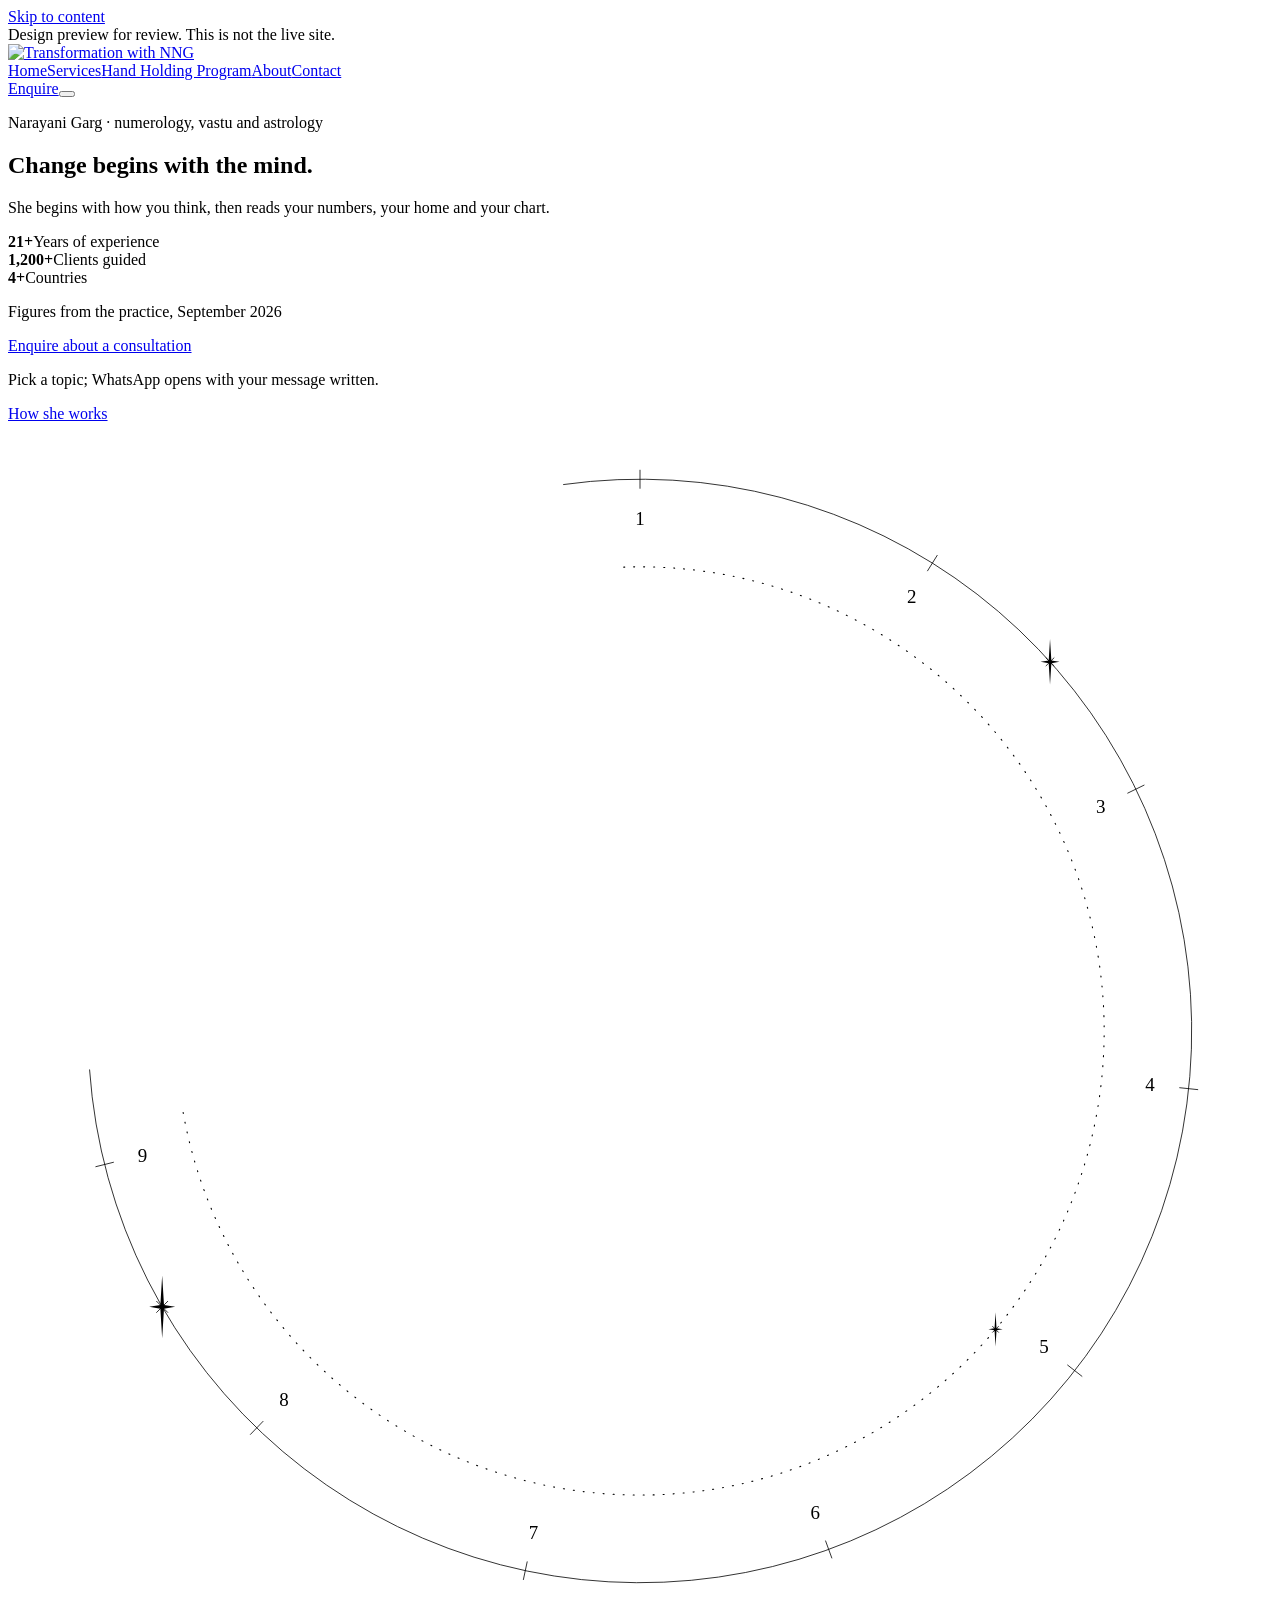
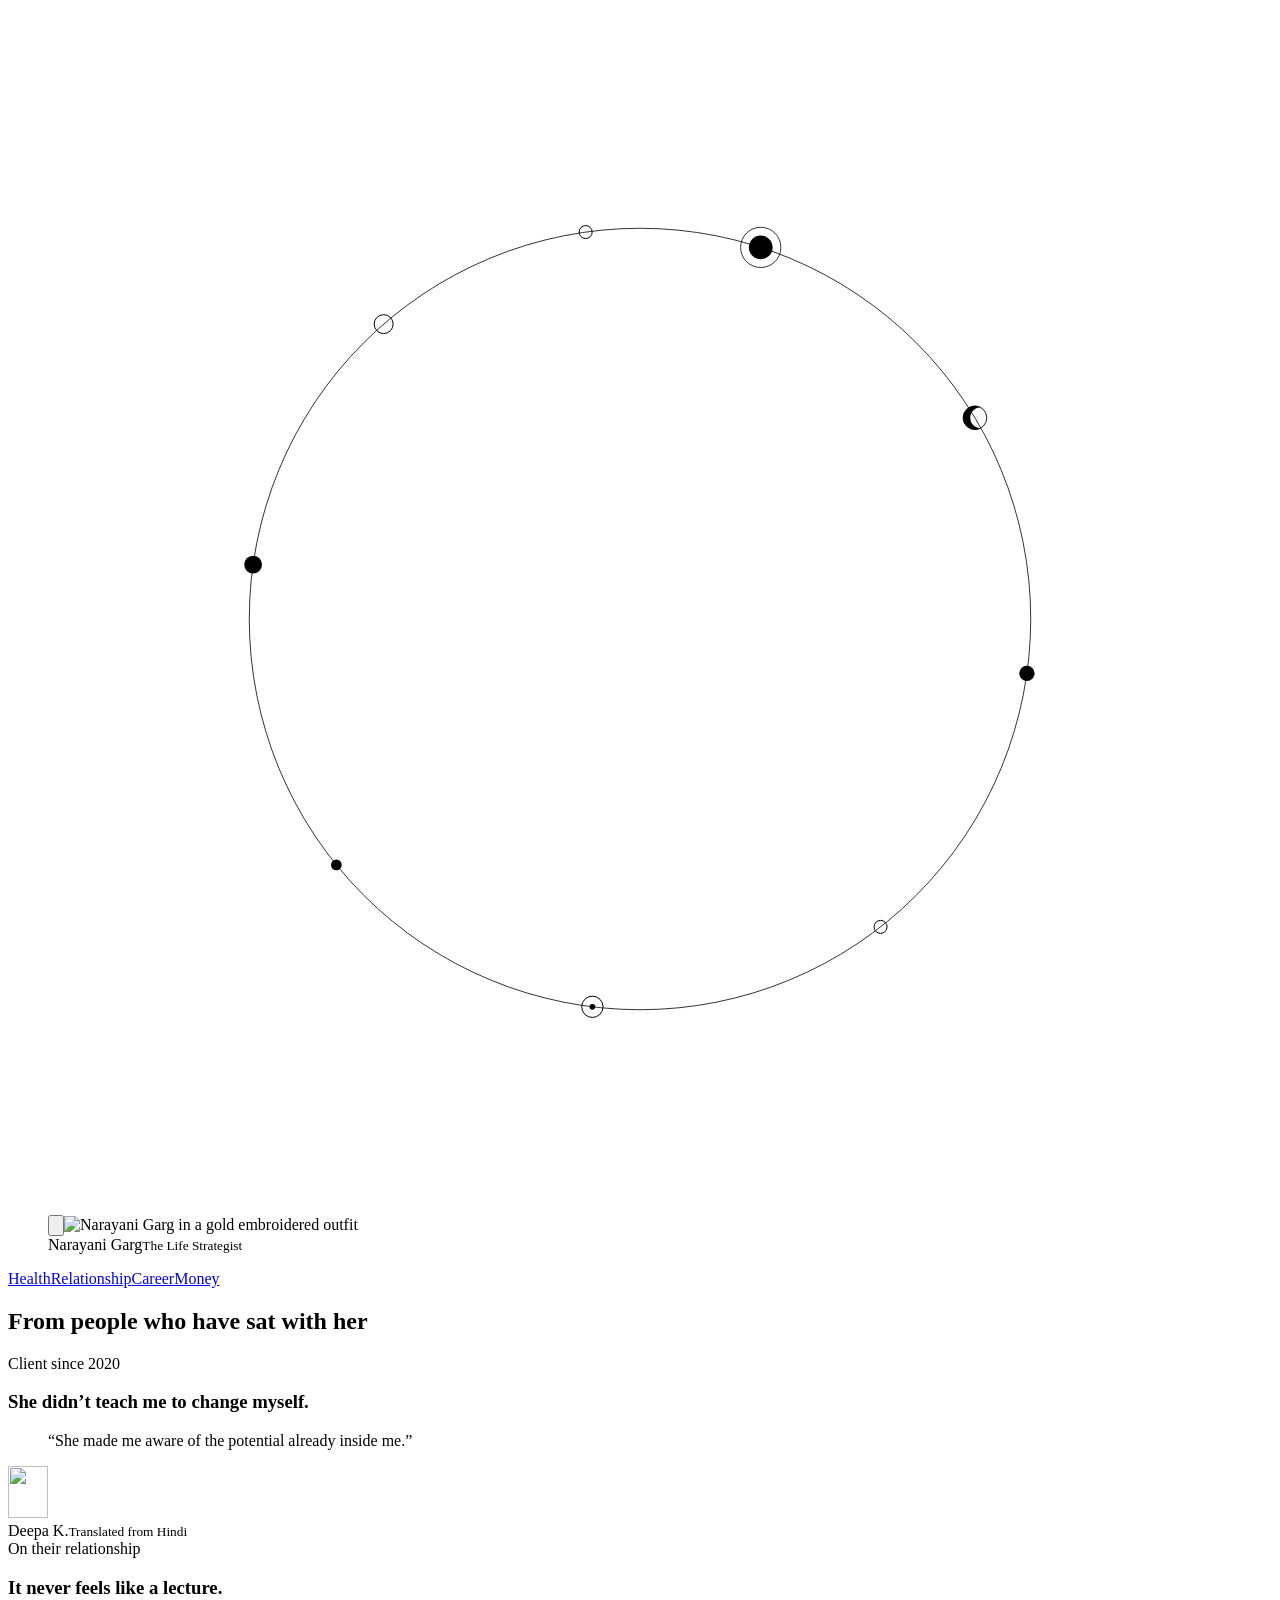
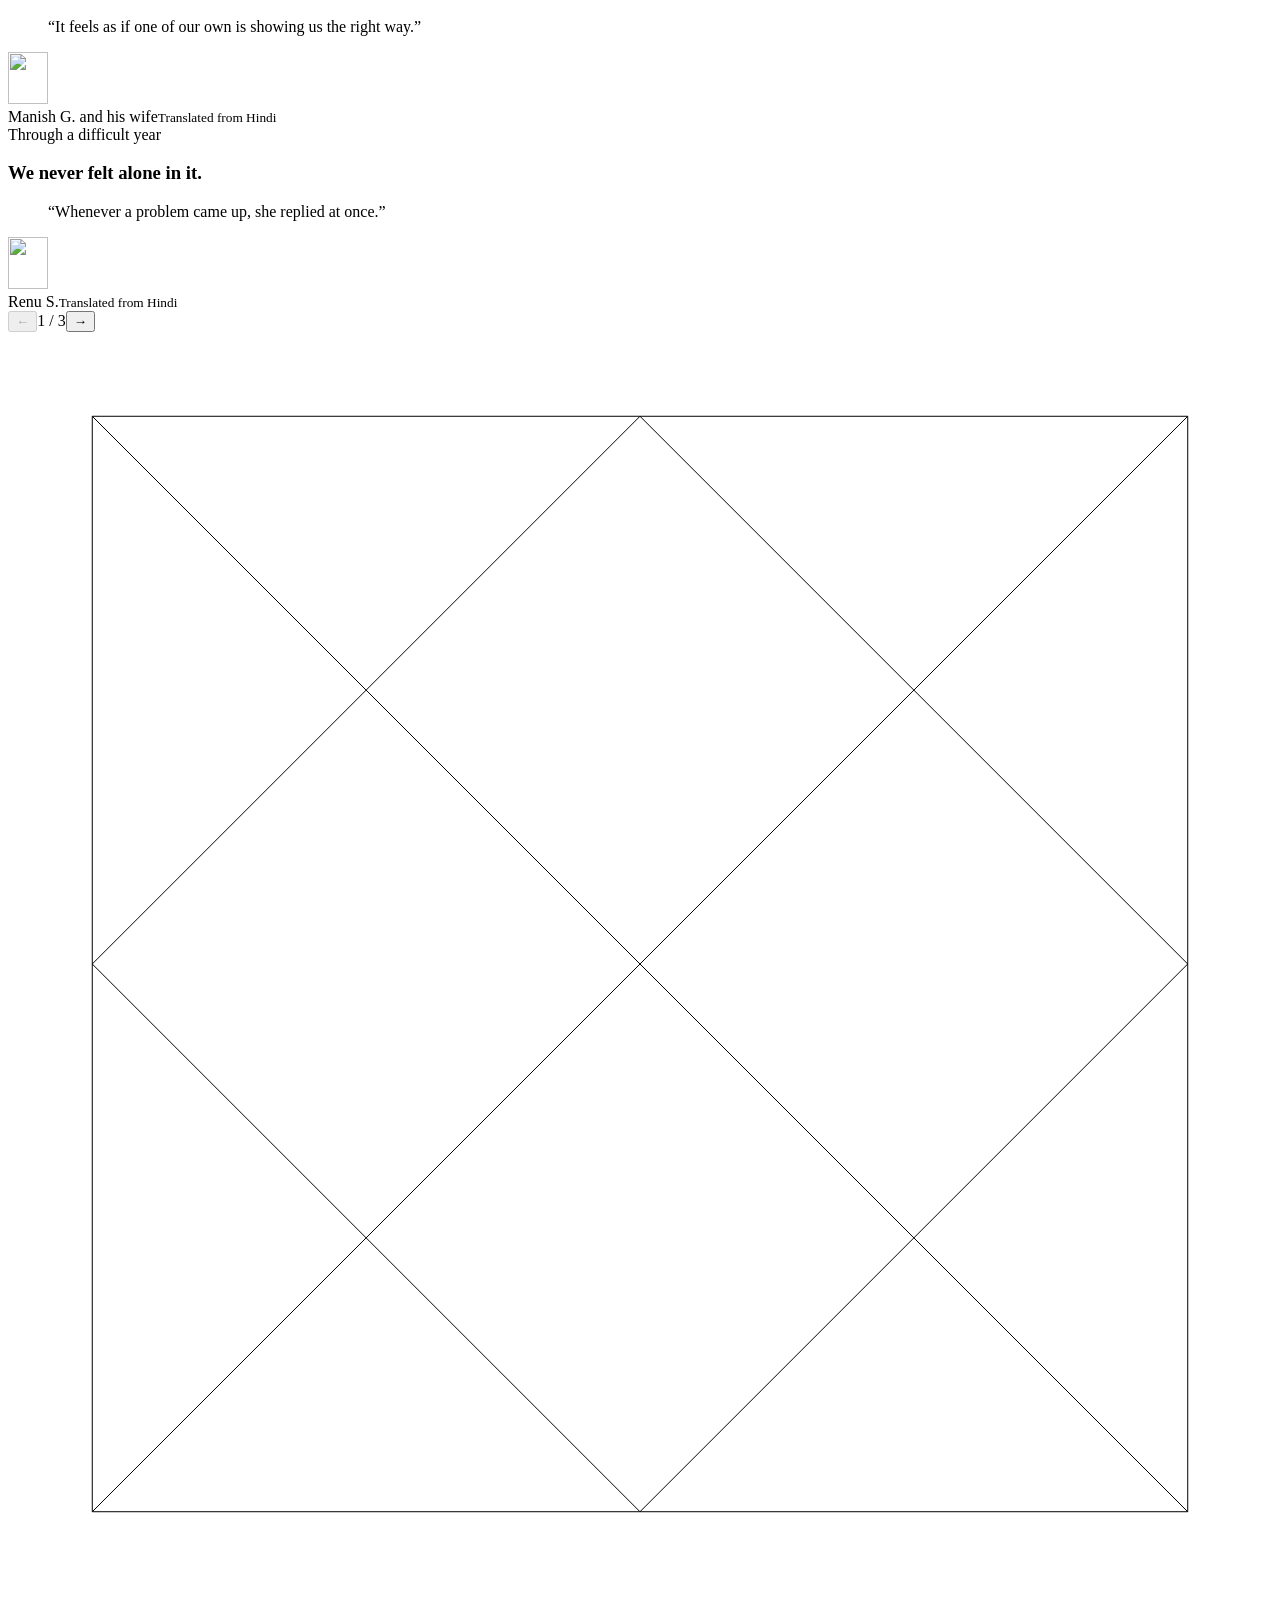
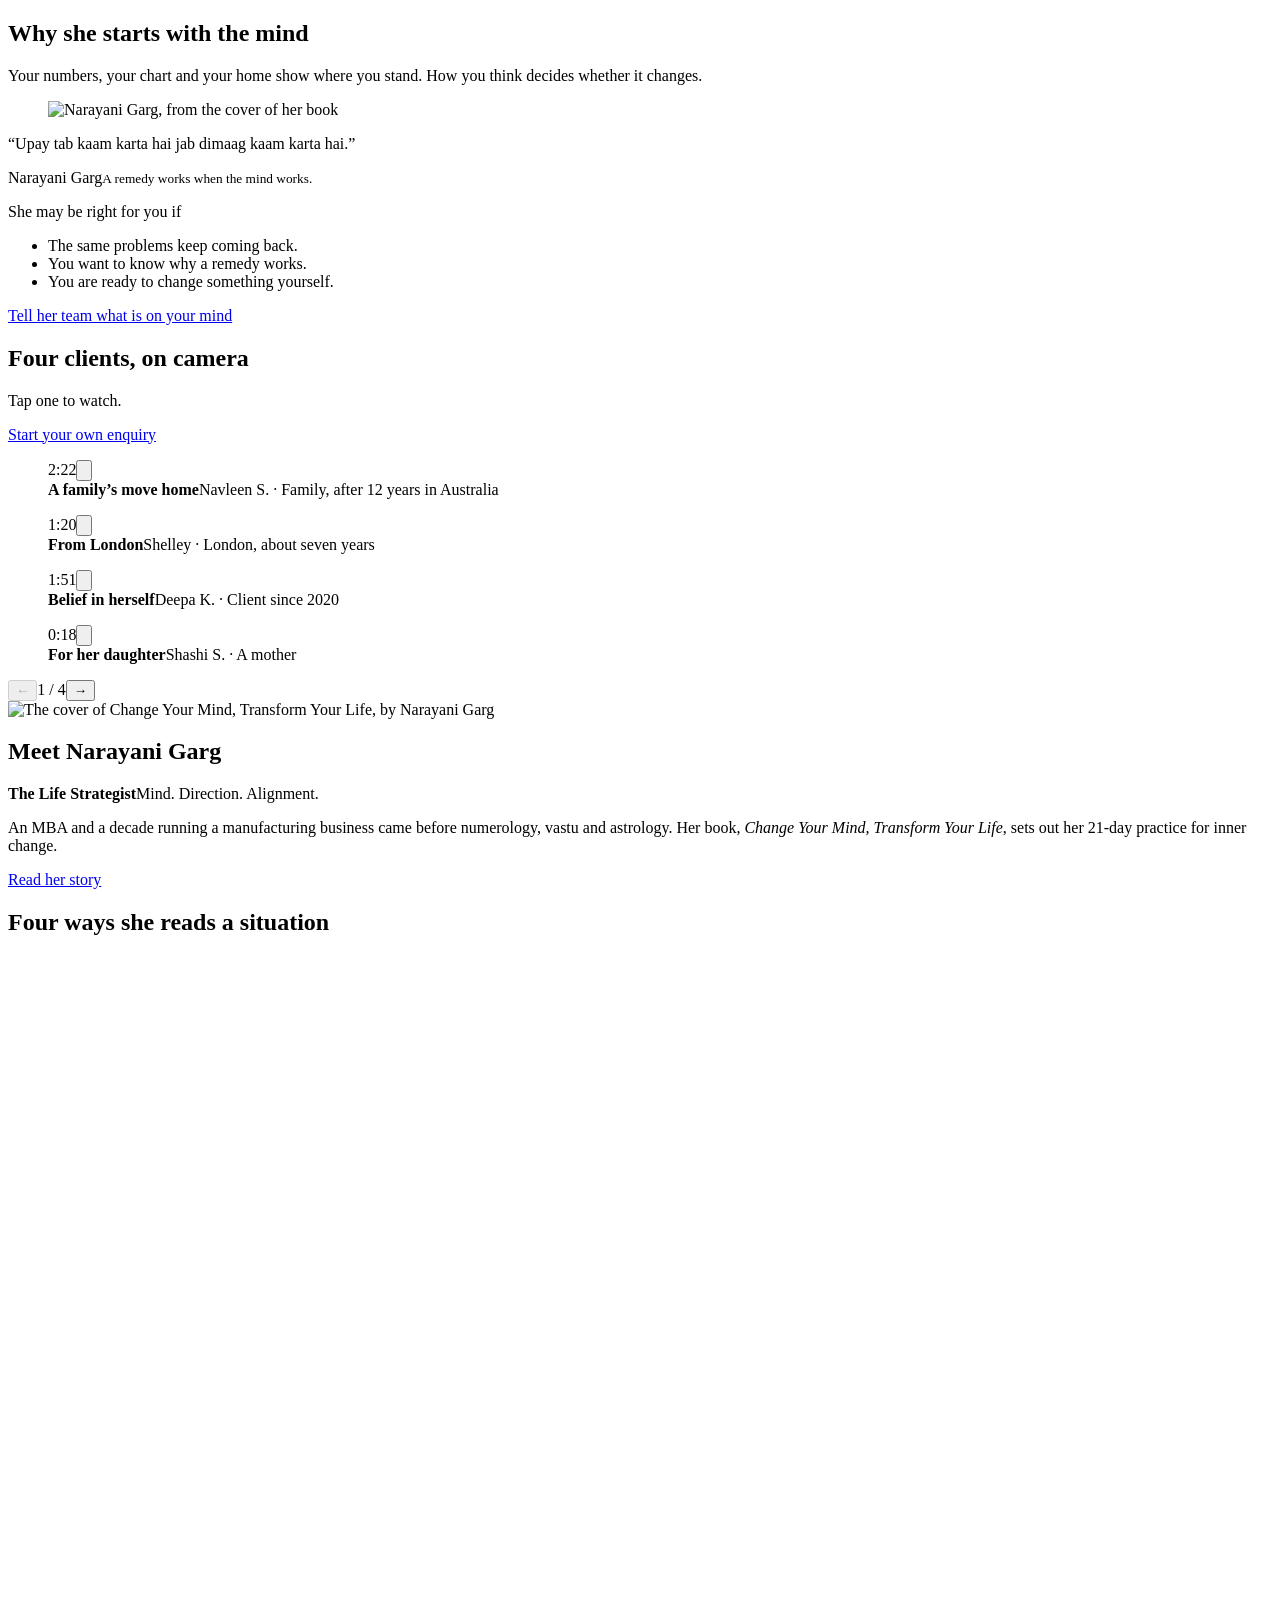
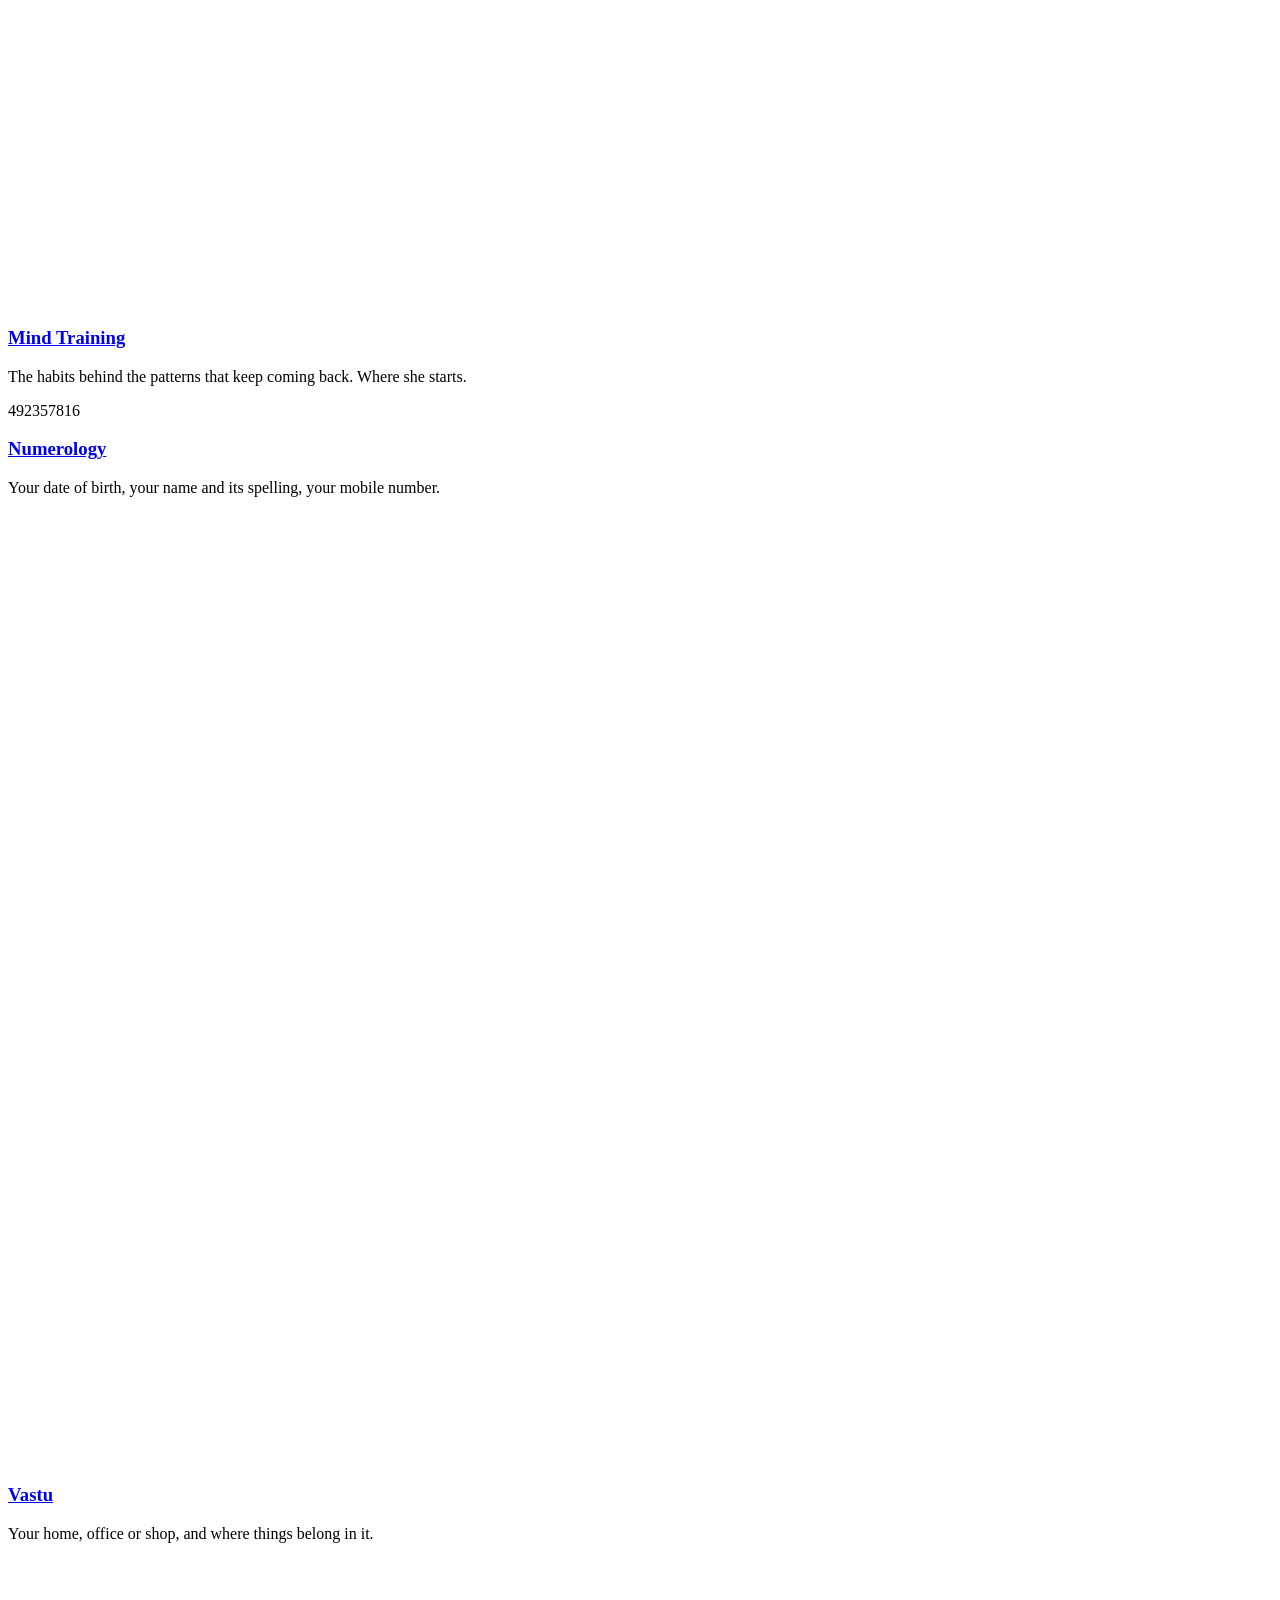
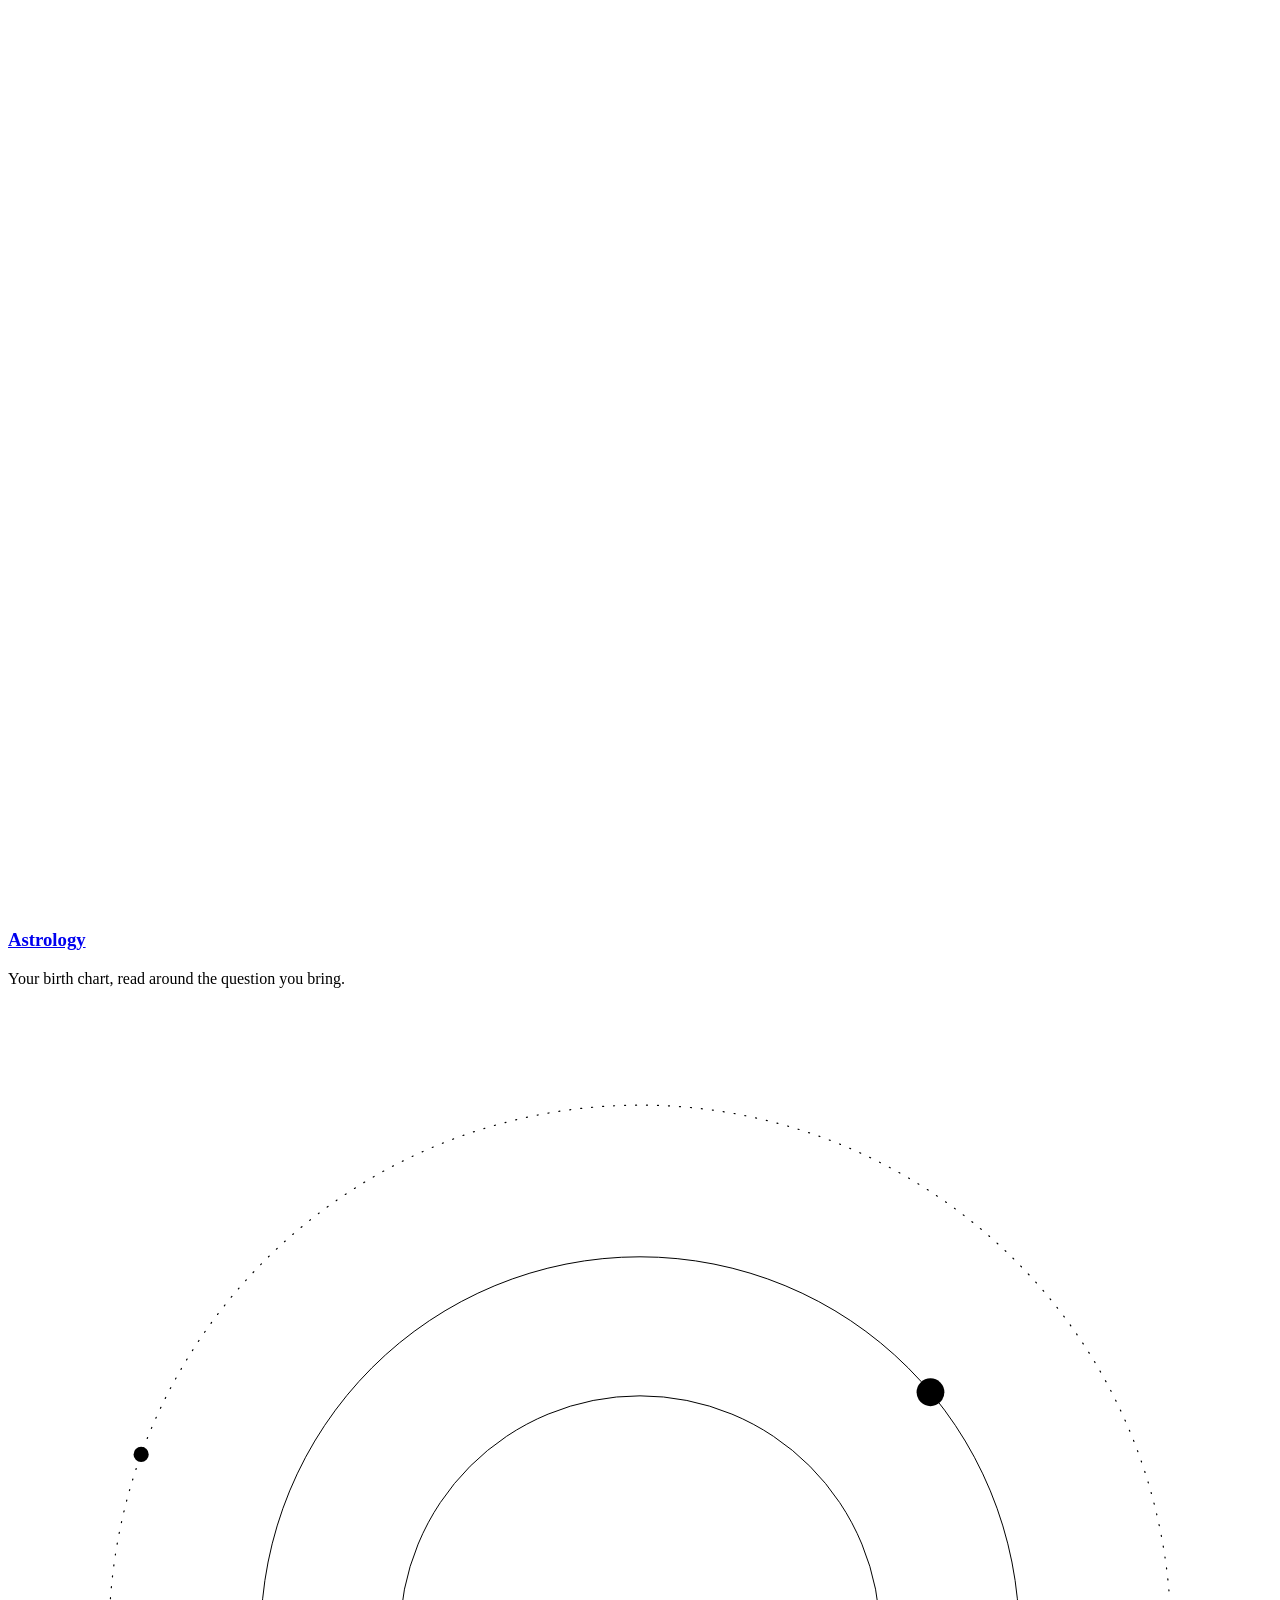
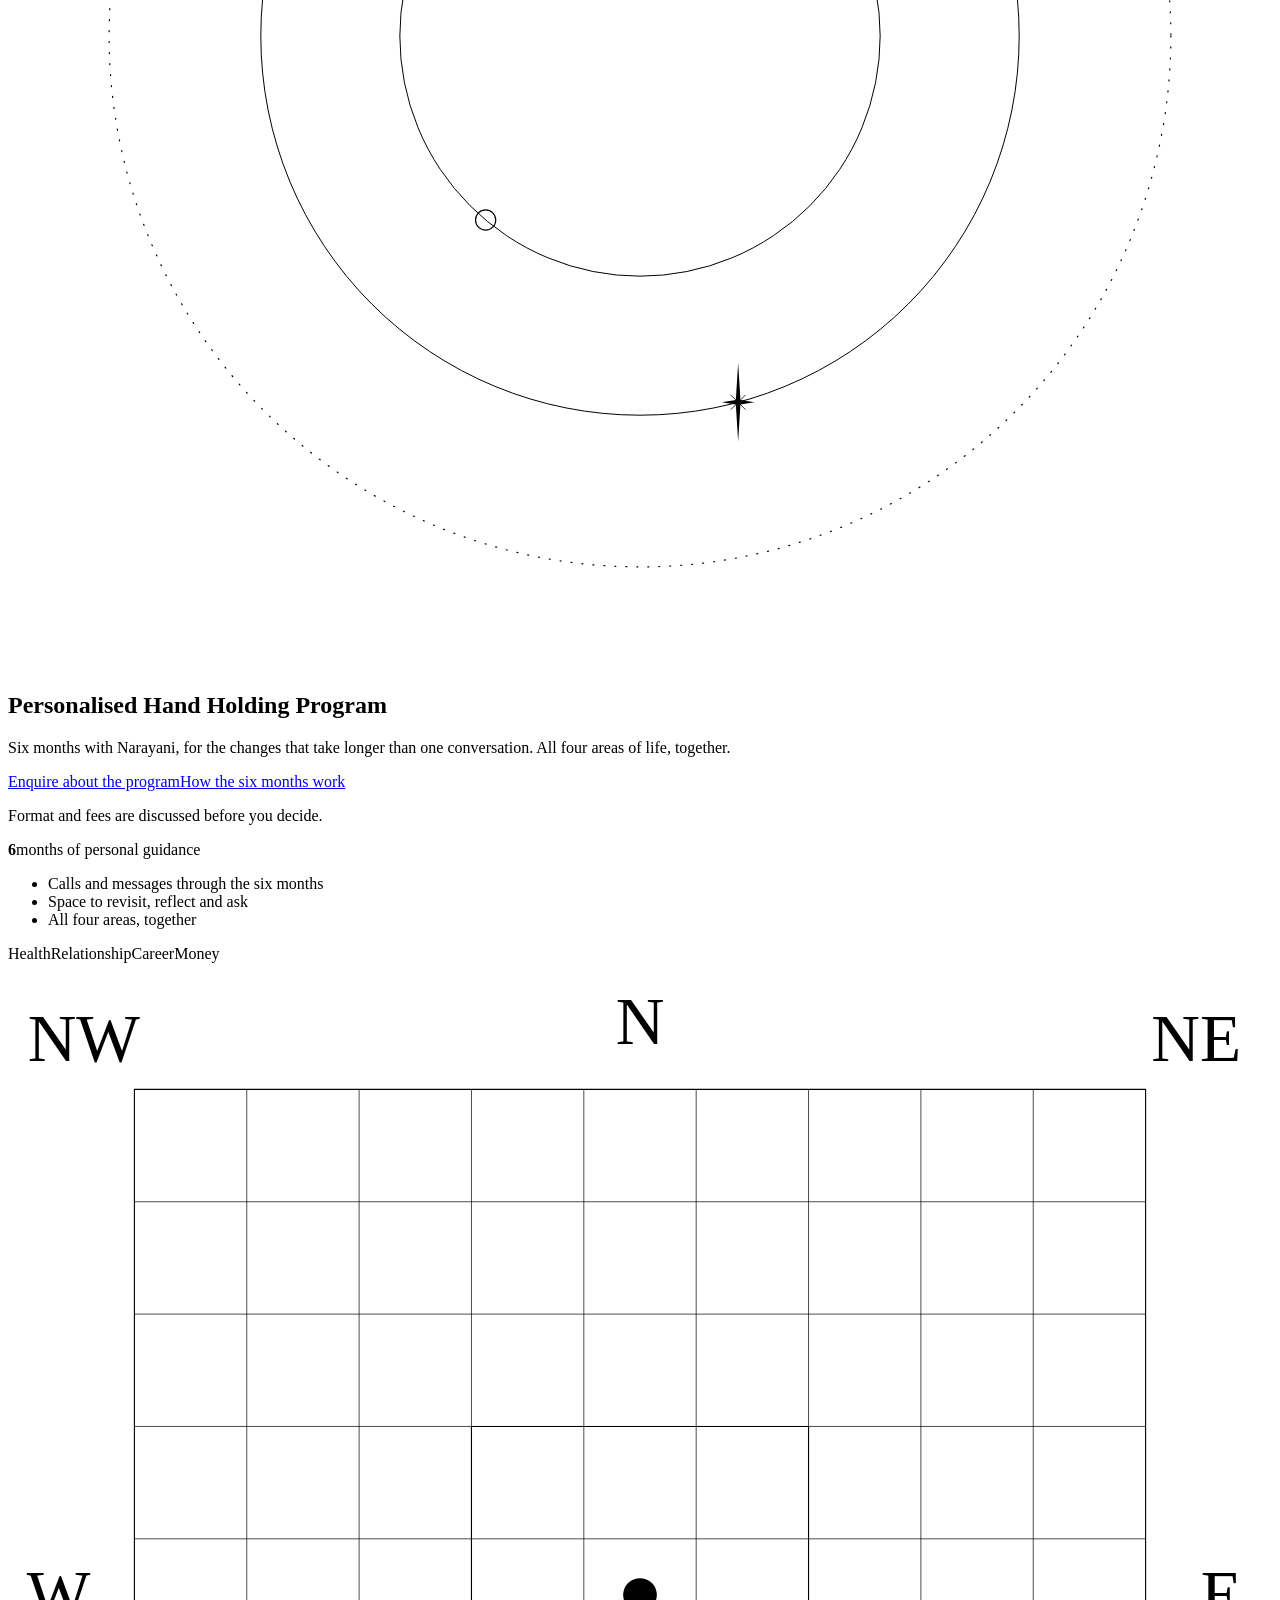
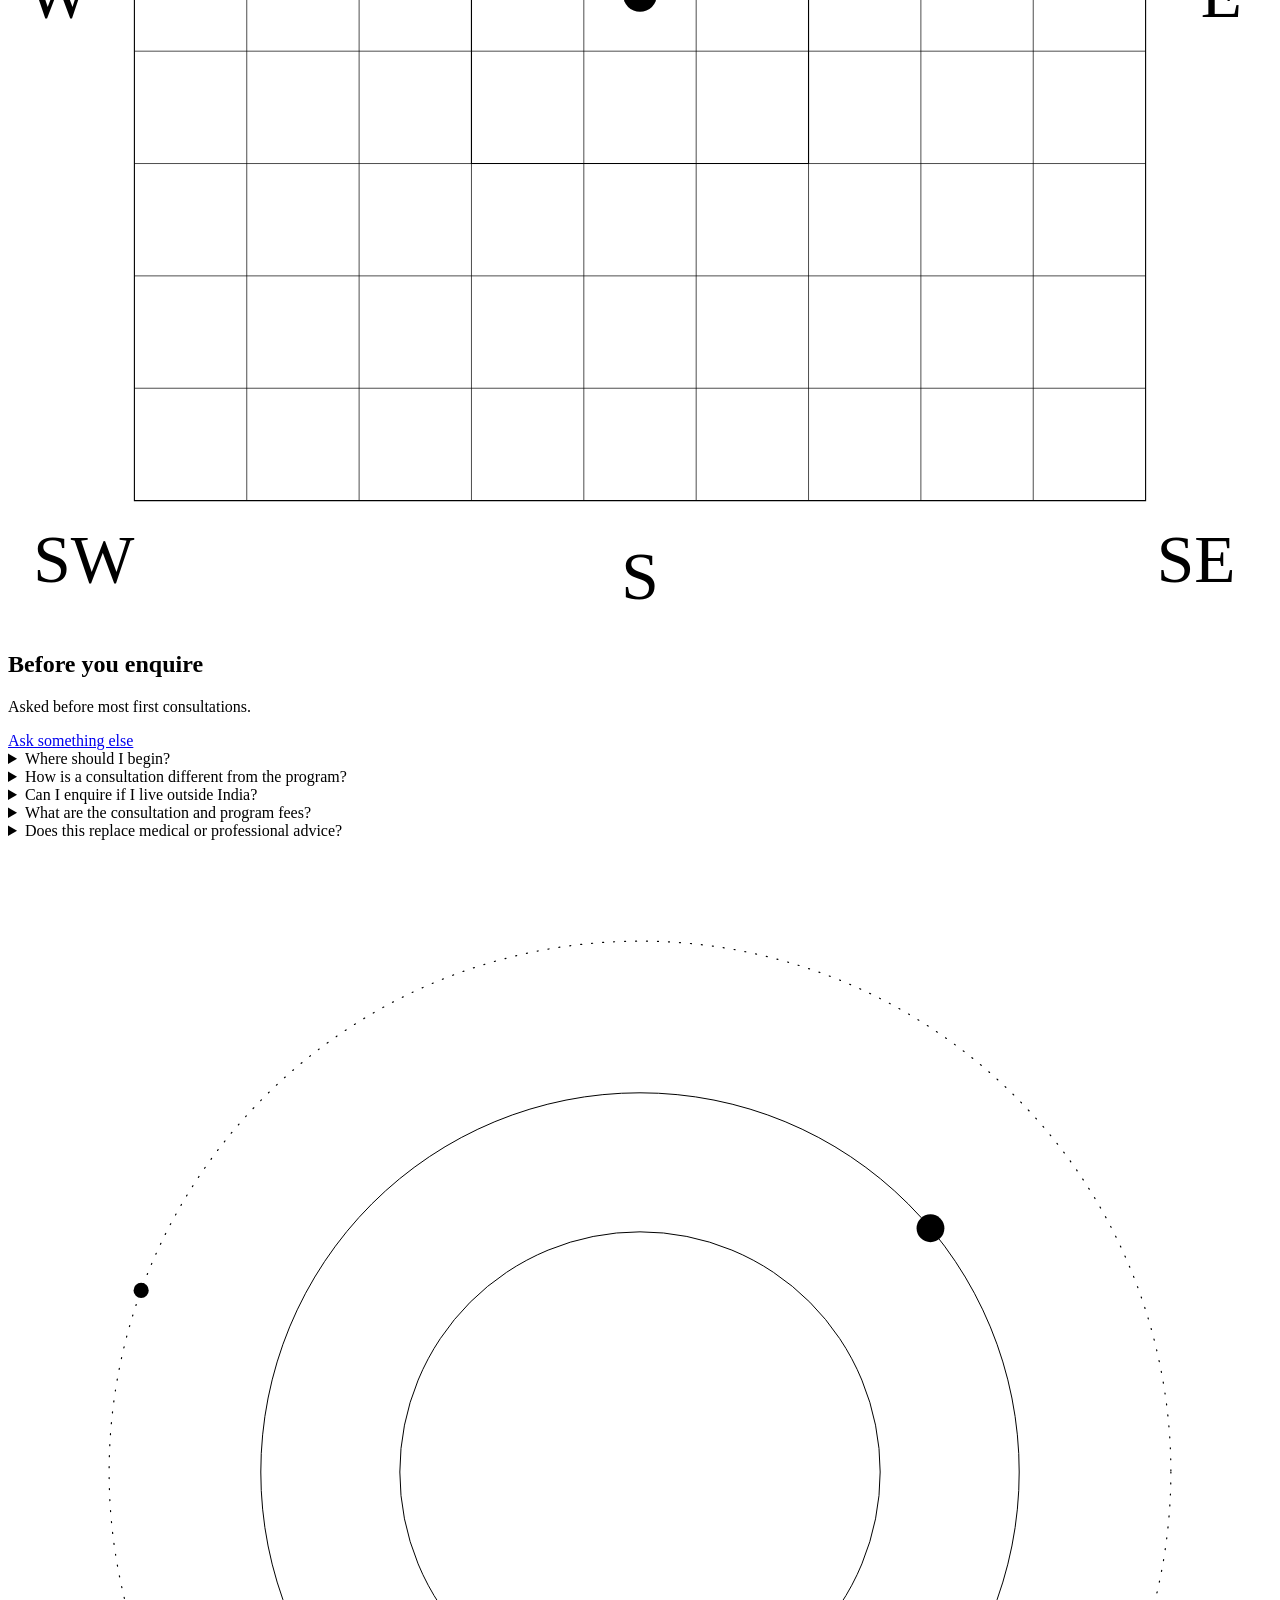
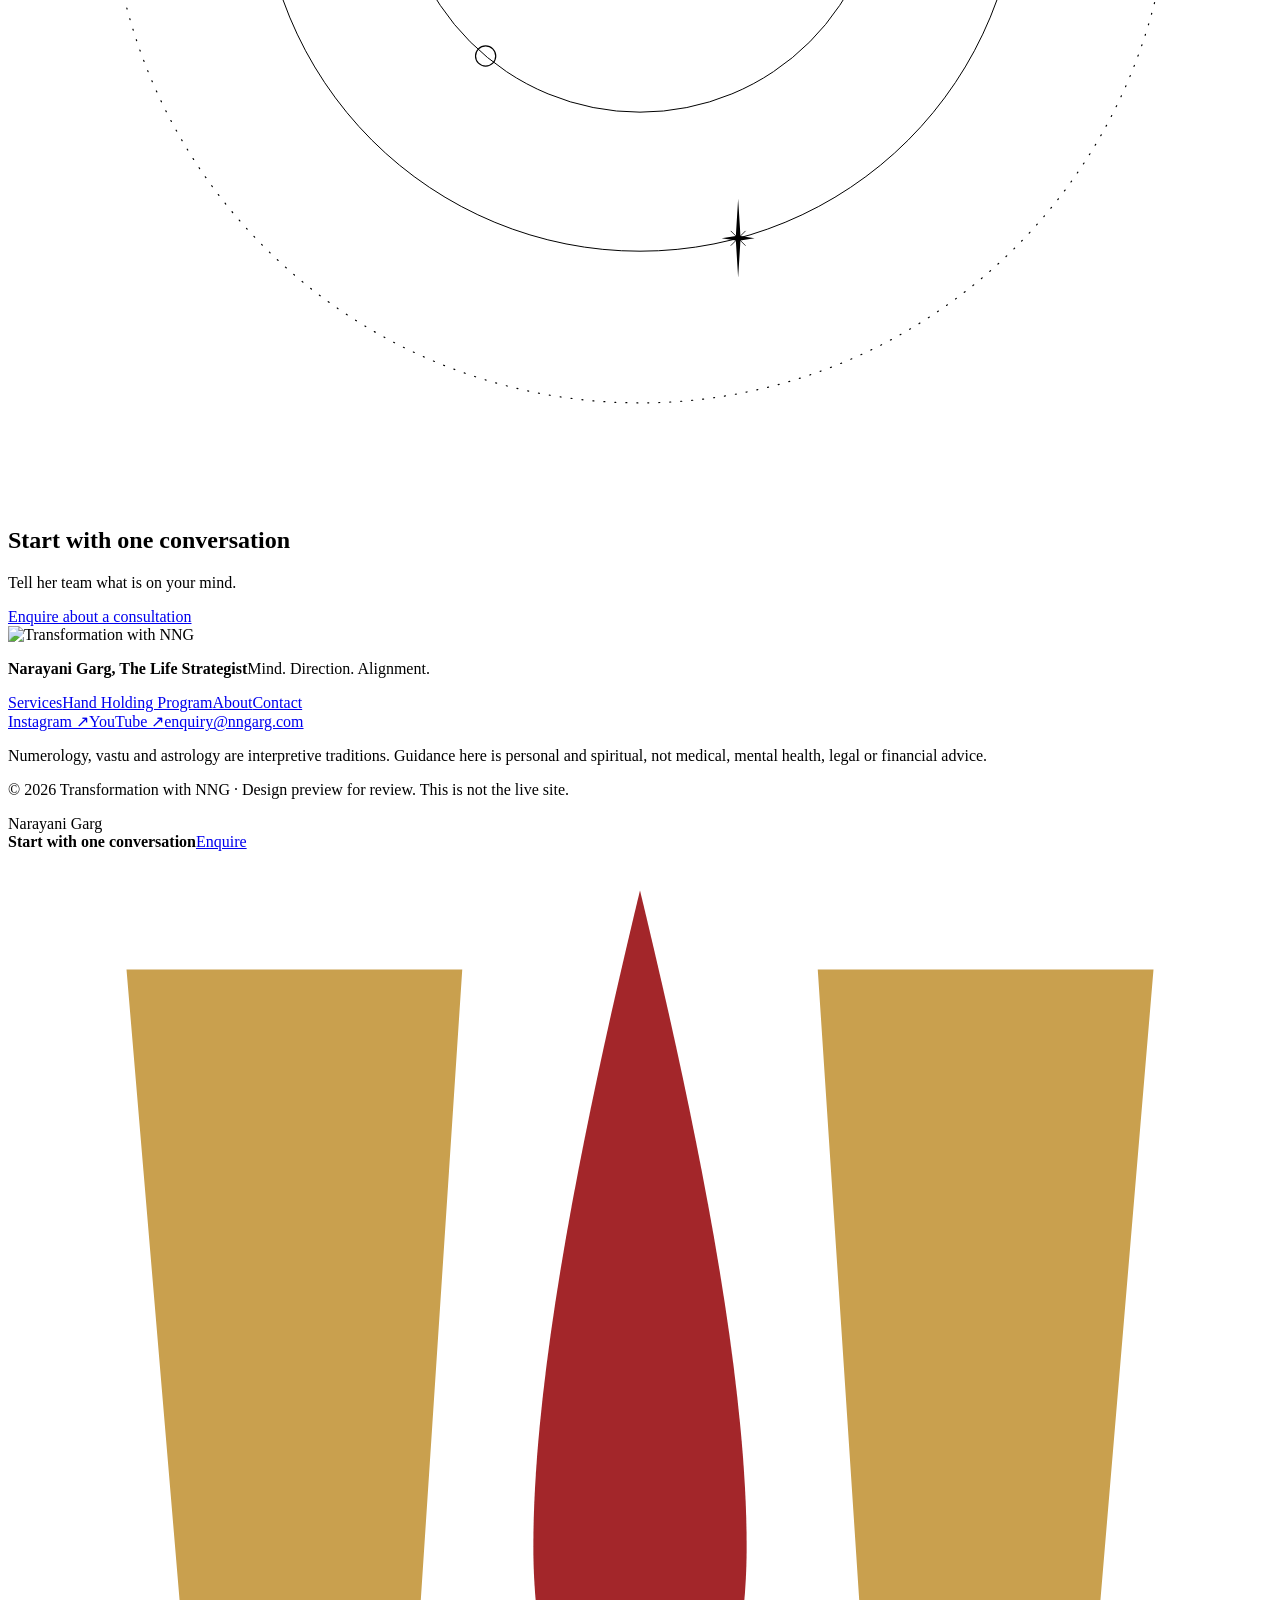
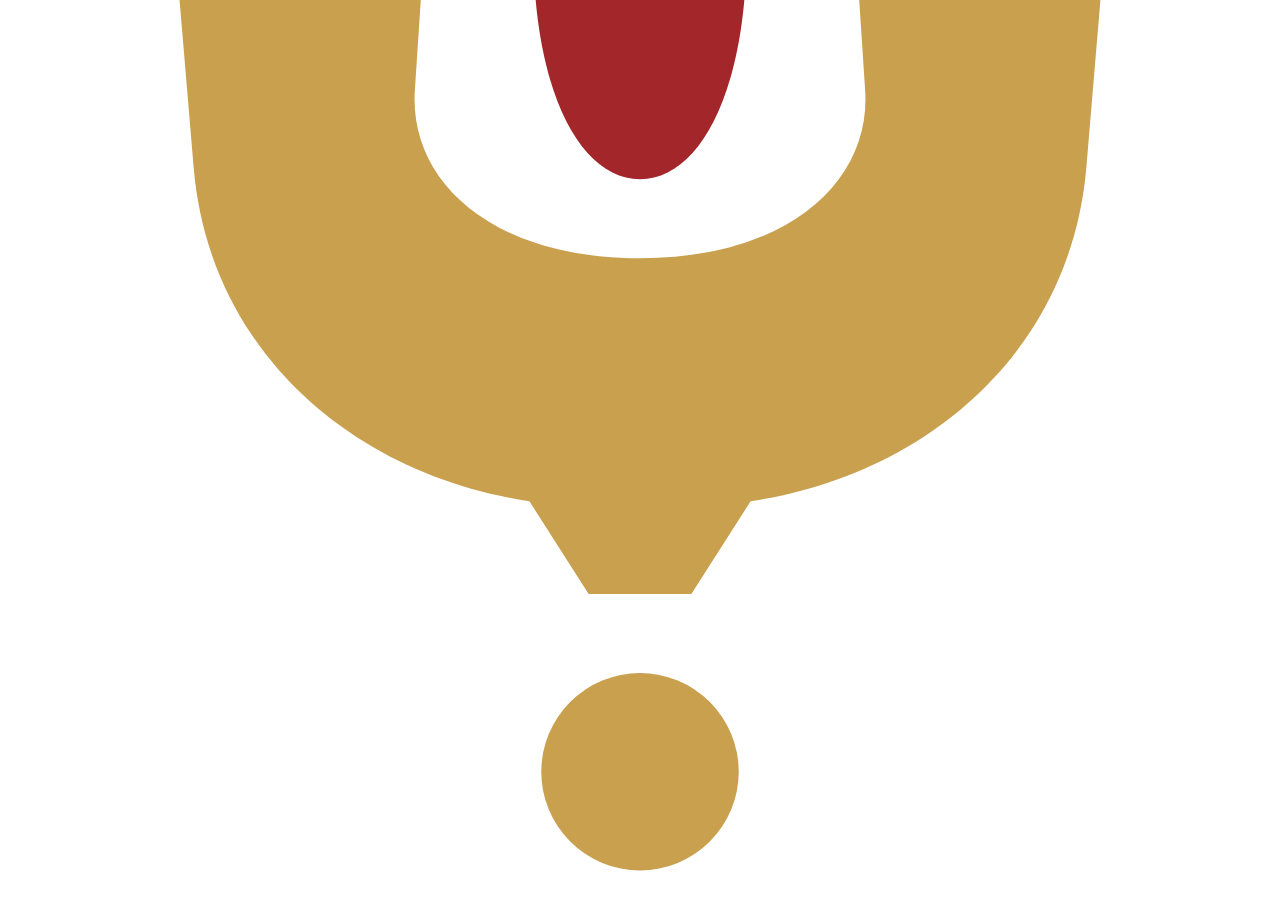
==== commit 6cf3c4a9: "Publish the third pass of the website preview Fewer words, the button before the picture on phones, " ====
--- a/index.html
+++ b/index.html
@@ -1 +1 @@
-<!DOCTYPE html><html lang="en" class="seriflatin_3551f3f5-module__ELZ8Zq__variable sanslatin_f71215bd-module__kBAsJq__variable serifdeva_f2c26569-module___pjgTW__variable sansdeva_b22756b1-module__EzxnKG__variable"><head><meta charSet="utf-8"/><meta name="viewport" content="width=device-width, initial-scale=1"/><link rel="preload" href="/nng-homepage-concept/_next/static/media/dm_sans_regular-s.p.3nok11a2llwqo.woff" as="font" crossorigin="" type="font/woff"/><link rel="preload" href="/nng-homepage-concept/_next/static/media/dm_sans_semibold-s.p.3c8fxlnt6z421.woff" as="font" crossorigin="" type="font/woff"/><link rel="preload" href="/nng-homepage-concept/_next/static/media/playfair_italic-s.p.3xiz7x0ute6dm.woff" as="font" crossorigin="" type="font/woff"/><link rel="preload" href="/nng-homepage-concept/_next/static/media/playfair_regular-s.p.23dl8bl7-_mlz.woff" as="font" crossorigin="" type="font/woff"/><link rel="preload" as="image" type="image/avif" fetchPriority="high" imageSrcSet="/nng-homepage-concept/images/narayani-portrait-480.avif 480w, /nng-homepage-concept/images/narayani-portrait-684.avif 684w" imageSizes="(max-width: 680px) min(68vw, 270px), (max-width: 1190px) 36vw, 440px"/><link rel="preload" as="image" imageSrcSet="/nng-homepage-concept/images/nng-logo-200.webp 200w, /nng-homepage-concept/images/nng-logo-400.webp 400w, /nng-homepage-concept/images/nng-logo.webp 800w" imageSizes="94px"/><link rel="stylesheet" href="/nng-homepage-concept/_next/static/chunks/0pyk72jndjsi6.css" data-precedence="next"/><link rel="preload" as="script" fetchPriority="low" href="/nng-homepage-concept/_next/static/chunks/1vs04l_hsn046.js"/><script src="/nng-homepage-concept/_next/static/chunks/1j6dtsoufrmpe.js" async=""></script><script src="/nng-homepage-concept/_next/static/chunks/03h92cbfrp9_d.js" async=""></script><script src="/nng-homepage-concept/_next/static/chunks/26sq8t2x8tnxf.js" async=""></script><script src="/nng-homepage-concept/_next/static/chunks/turbopack-1s3hr71_4chr6.js" async=""></script><script src="/nng-homepage-concept/_next/static/chunks/3pp0vqjqqrxt6.js" async=""></script><script src="/nng-homepage-concept/_next/static/chunks/02o2juh-98g2j.js" async=""></script><script src="/nng-homepage-concept/_next/static/chunks/3iqxxynr6k8f6.js" async=""></script><meta name="theme-color" content="#faf7f1"/><title>Narayani Garg | Transformation with NNG</title><meta name="description" content="Personal guidance with Narayani Garg, The Life Strategist. Numerology, vastu and astrology, with the mind first. 21+ years of experience and 1,200+ clients across 4+ countries."/><meta name="robots" content="noindex, nofollow"/><meta property="og:title" content="Narayani Garg | Transformation with NNG"/><meta property="og:description" content="Personal guidance with Narayani Garg, The Life Strategist. Numerology, vastu and astrology, with the mind first. 21+ years of experience and 1,200+ clients across 4+ countries."/><meta property="og:site_name" content="Transformation with NNG"/><meta property="og:image" content="https://deoxysaryan.github.io/nng-homepage-concept/images/og-narayani-garg.jpg"/><meta property="og:image:width" content="1200"/><meta property="og:image:height" content="630"/><meta property="og:image:alt" content="Narayani Garg, The Life Strategist"/><meta property="og:type" content="website"/><meta name="twitter:card" content="summary_large_image"/><meta name="twitter:title" content="Narayani Garg | Transformation with NNG"/><meta name="twitter:description" content="Personal guidance with Narayani Garg, The Life Strategist. Numerology, vastu and astrology, with the mind first. 21+ years of experience and 1,200+ clients across 4+ countries."/><meta name="twitter:image" content="https://deoxysaryan.github.io/nng-homepage-concept/images/og-narayani-garg.jpg"/><meta name="twitter:image:alt" content="Narayani Garg, The Life Strategist"/><meta name="twitter:image:width" content="1200"/><meta name="twitter:image:height" content="630"/><link rel="icon" href="/nng-homepage-concept/icon.svg?icon.2goq69vls25-8.svg" sizes="any" type="image/svg+xml"/><meta name="next-size-adjust" content=""/><script src="/nng-homepage-concept/_next/static/chunks/0cz1d0mv5g_q7.js" noModule=""></script></head><body><div hidden=""><!--$--><!--/$--></div><a class="skip-link" href="#main">Skip to content</a><div class="preview-notice" role="region" aria-label="Review notice">Design preview for review. This is not the live site.</div><header class="site-header"><div class="header-inner"><a class="brand" aria-label="Transformation with NNG, home" href="/nng-homepage-concept/"><img src="/nng-homepage-concept/images/nng-logo-200.webp" srcSet="/nng-homepage-concept/images/nng-logo-200.webp 200w, /nng-homepage-concept/images/nng-logo-400.webp 400w, /nng-homepage-concept/images/nng-logo.webp 800w" sizes="94px" width="800" height="422" alt="Transformation with NNG"/></a><nav class="desktop-nav" aria-label="Main navigation"><a aria-current="page" href="/nng-homepage-concept/">Home</a><a href="/nng-homepage-concept/services/">Services</a><a href="/nng-homepage-concept/hand-holding-program/">Hand Holding Program</a><a href="/nng-homepage-concept/about/">About</a><a href="/nng-homepage-concept/contact/">Contact</a></nav><a href="/nng-homepage-concept/contact/" class="header-enquiry" data-enquiry="" data-source="header" aria-haspopup="dialog">Enquire</a><button type="button" class="menu-toggle" aria-label="Open navigation" aria-expanded="false" aria-controls="mobile-nav"><span></span><span></span></button></div><nav id="mobile-nav" class="mobile-nav" aria-label="Mobile navigation" hidden=""><div class="mobile-nav-links"><a aria-current="page" href="/nng-homepage-concept/">Home</a><a href="/nng-homepage-concept/services/">Services</a><a href="/nng-homepage-concept/hand-holding-program/">Hand Holding Program</a><a href="/nng-homepage-concept/about/">About</a><a href="/nng-homepage-concept/contact/">Contact</a></div><div class="mobile-nav-foot"><p class="kicker">Begin with a conversation</p><a href="/nng-homepage-concept/contact/" class="button" data-enquiry="" data-source="menu" aria-haspopup="dialog">Enquire about a consultation</a><p class="mobile-nav-contact"><a href="mailto:enquiry@nngarg.com">enquiry@nngarg.com</a><a href="https://www.instagram.com/transformationwithnng/" target="_blank" rel="noopener noreferrer">Instagram</a><a href="https://www.youtube.com/@transformationwithnng" target="_blank" rel="noopener noreferrer">YouTube</a></p></div></nav></header><main id="main"><script type="application/ld+json">{"@context":"https://schema.org","@graph":[{"@type":"Person","@id":"https://deoxysaryan.github.io/nng-homepage-concept/#narayani-garg","name":"Narayani Garg","jobTitle":"The Life Strategist","description":"Narayani Garg offers personal guidance in numerology, vastu and astrology, beginning with the mind, and a six-month hand holding program.","url":"https://deoxysaryan.github.io/nng-homepage-concept","image":"https://deoxysaryan.github.io/nng-homepage-concept/images/narayani-portrait-684.webp","knowsAbout":["Numerology","Vastu","Astrology","Mind training"],"worksFor":{"@type":"Organization","@id":"https://deoxysaryan.github.io/nng-homepage-concept/#organization","name":"Transformation with NNG","url":"https://deoxysaryan.github.io/nng-homepage-concept","sameAs":["https://www.youtube.com/@transformationwithnng","https://www.instagram.com/transformationwithnng/"]},"sameAs":["https://www.youtube.com/@transformationwithnng","https://www.instagram.com/transformationwithnng/"]},{"@type":"FAQPage","mainEntity":[{"@type":"Question","name":"Where should I begin?","acceptedAnswer":{"@type":"Answer","text":"Begin with an enquiry: a WhatsApp message, a call, or your number on the contact page so the team can call you. They explain the options, fees and next steps before you book."}},{"@type":"Question","name":"How is a consultation different from the program?","acceptedAnswer":{"@type":"Answer","text":"A consultation is a focused conversation around a question or a concern. The Personalised Hand Holding Program extends the guidance over six months, with calls and messages as you work through different areas of life."}},{"@type":"Question","name":"Do I need to know which service I want?","acceptedAnswer":{"@type":"Answer","text":"No. You can start with the question that is on your mind. Explain what you have been experiencing and what you have already tried. The right approach can be discussed from there."}},{"@type":"Question","name":"Can I enquire if I live outside India?","acceptedAnswer":{"@type":"Answer","text":"Yes. Mention your country and time zone when you enquire so the team can arrange an online consultation that suits you."}},{"@type":"Question","name":"What are the consultation and program fees?","acceptedAnswer":{"@type":"Answer","text":"Please ask for the current fees when you enquire. The consultation and the six-month program are separate options, and the team explains the scope and the fee before you decide."}},{"@type":"Question","name":"Does this replace medical or professional advice?","acceptedAnswer":{"@type":"Answer","text":"No. This is personal and spiritual guidance. It does not replace medical care, mental health treatment, legal advice or financial advice from qualified professionals."}}]}]}</script><section class="hero section-wrap" aria-labelledby="hero-title"><div class="hero-copy"><p class="kicker">Narayani Garg · numerology, vastu and astrology</p><h1 id="hero-title">Change begins with the mind.</h1><p class="hero-description">A remedy only works when the mind is ready for it. So Narayani begins with how you think, then reads your numbers, your home and your chart.</p><div class="hero-figures"><div class="stats" aria-label="Her practice in figures"><div><strong>21+</strong><span>Years of experience</span></div><div><strong>1,200+</strong><span>Clients guided</span></div><div><strong>4+</strong><span>Countries</span></div></div><p class="stats-source">Figures from the practice, September 2026</p></div><a href="/nng-homepage-concept/contact/" class="button" data-enquiry="" data-source="hero" aria-haspopup="dialog" data-primary-cta="">Enquire about a consultation</a><p class="cta-note">Choose a topic and WhatsApp opens with your message written.</p><a class="text-link hero-secondary" href="#approach">How she works</a></div><div class="hero-visual"><figure class="portrait-frame  has-orbit"><div class="graha-orbit " aria-hidden="true"><svg class="graha-dial" viewBox="0 0 1000 1000" focusable="false"><path d="M435.1 38.5A466 466 0 1 1 35.1 532.5" fill="none" stroke="currentColor" vector-effect="non-scaling-stroke" stroke-width="0.8"></path><path d="M486.3 108.2A392 392 0 1 1 114.0 568.1" fill="none" stroke="currentColor" vector-effect="non-scaling-stroke" stroke-width="1.1" stroke-dasharray="1 9" stroke-linecap="round" class="sky-faint"></path><g><line x1="499.99999999999994" y1="42" x2="499.9999999999999" y2="26" fill="none" stroke="currentColor" vector-effect="non-scaling-stroke" stroke-width="0.8"></line><text x="499.99999999999994" y="67" class="sky-numeral" text-anchor="middle" dominant-baseline="central">1</text></g><g><line x1="742.7030230188077" y1="111.59397196035684" x2="751.181731246539" y2="98.02520242185403" fill="none" stroke="currentColor" vector-effect="non-scaling-stroke" stroke-width="0.8"></line><text x="729.4550414129776" y="132.7951743642675" class="sky-numeral" text-anchor="middle" dominant-baseline="central">2</text></g><g><line x1="911.6476732050186" y1="299.2260147706027" x2="926.0283779458052" y2="292.2120764219775" fill="none" stroke="currentColor" vector-effect="non-scaling-stroke" stroke-width="0.8"></line><text x="889.1778220475394" y="310.18529344032964" class="sky-numeral" text-anchor="middle" dominant-baseline="central">3</text></g><g><line x1="955.4910280786692" y1="547.874036176585" x2="971.4033784045616" y2="549.5464915888675" fill="none" stroke="currentColor" vector-effect="non-scaling-stroke" stroke-width="0.8"></line><text x="930.6279806944624" y="545.2608245948937" class="sky-numeral" text-anchor="middle" dominant-baseline="central">4</text></g><g><line x1="860.9089251518785" y1="781.9729556991515" x2="873.5170972095862" y2="791.8235393043622" fill="none" stroke="currentColor" vector-effect="non-scaling-stroke" stroke-width="0.8"></line><text x="841.2086563117105" y="766.5814188160101" class="sky-numeral" text-anchor="middle" dominant-baseline="central">5</text></g><g><line x1="656.6452256431567" y1="930.379220319946" x2="662.1175479363674" y2="945.4143022525204" fill="none" stroke="currentColor" vector-effect="non-scaling-stroke" stroke-width="0.8"></line><text x="648.0947220600149" y="906.8869048002982" class="sky-numeral" text-anchor="middle" dominant-baseline="central">6</text></g><g><line x1="404.7764456054658" y1="947.9916011360829" x2="401.44985855238167" y2="963.6419627478238" fill="none" stroke="currentColor" vector-effect="non-scaling-stroke" stroke-width="0.8"></line><text x="409.97423787590986" y="923.5379111177378" class="sky-numeral" text-anchor="middle" dominant-baseline="central">7</text></g><g><line x1="181.84646632977933" y1="829.4576285551022" x2="170.73193240243535" y2="840.9670653605208" fill="none" stroke="currentColor" vector-effect="non-scaling-stroke" stroke-width="0.8"></line><text x="199.21292559125425" y="811.474133546636" class="sky-numeral" text-anchor="middle" dominant-baseline="central">8</text></g><g><line x1="55.604557365593564" y1="610.8002281846475" x2="40.07982574517763" y2="614.6709785142422" fill="none" stroke="currentColor" vector-effect="non-scaling-stroke" stroke-width="0.8"></line><text x="79.86195052249349" y="604.7521807946558" class="sky-numeral" text-anchor="middle" dominant-baseline="central">9</text></g><g transform="translate(96.43216183645154 733) scale(1.1)" class="sky-star"><path d="M0 -24 L1.4 -1.4 L10 0 L1.4 1.4 L0 24 L-1.4 1.4 L-10 0 L-1.4 -1.4 Z"></path><path d="M-4.5 -4.5 L4.5 4.5 M4.5 -4.5 L-4.5 4.5" fill="none" stroke="currentColor" vector-effect="non-scaling-stroke" stroke-width="0.8"></path></g><g transform="translate(846.3054886724658 188.1851374367721) scale(0.8)" class="sky-star"><path d="M0 -24 L1.4 -1.4 L10 0 L1.4 1.4 L0 24 L-1.4 1.4 L-10 0 L-1.4 -1.4 Z"></path><path d="M-4.5 -4.5 L4.5 4.5 M4.5 -4.5 L-4.5 4.5" fill="none" stroke="currentColor" vector-effect="non-scaling-stroke" stroke-width="0.8"></path></g><g transform="translate(800.2894217026394 751.9727429971234) scale(0.6)" class="sky-star"><path d="M0 -24 L1.4 -1.4 L10 0 L1.4 1.4 L0 24 L-1.4 1.4 L-10 0 L-1.4 -1.4 Z"></path><path d="M-4.5 -4.5 L4.5 4.5 M4.5 -4.5 L-4.5 4.5" fill="none" stroke="currentColor" vector-effect="non-scaling-stroke" stroke-width="0.8"></path></g></svg><svg class="graha-path" viewBox="0 0 1000 1000" focusable="false"><circle cx="500" cy="500" r="330" fill="none" stroke="currentColor" vector-effect="non-scaling-stroke" stroke-width="0.8"></circle><g><circle cx="601.9756081437326" cy="186.15134962259935" r="10" class="sky-gold"></circle><circle cx="601.9756081437326" cy="186.15134962259935" r="17" fill="none" stroke="currentColor" vector-effect="non-scaling-stroke" stroke-width="0.8" class="sky-gold-line"></circle></g><g><circle cx="782.865209231697" cy="330.03743527968214" r="10" fill="none" stroke="currentColor" vector-effect="non-scaling-stroke" stroke-width="0.9"></circle><path d="M787.265209231697 321.0574352796821 A10 10 0 1 0 787.265209231697 339.01743527968216 A9 9 0 0 1 787.265209231697 321.0574352796821 Z" class="sky-ink"></path></g><circle cx="826.7884626847183" cy="545.9271233168216" r="6.5" class="sky-wine"></circle><circle cx="703.1682868574673" cy="760.0435486902182" r="5.5" fill="none" stroke="currentColor" vector-effect="non-scaling-stroke" stroke-width="1" class="sky-fill-paper"></circle><g><circle cx="459.78311667630135" cy="827.5402300416363" r="9" fill="none" stroke="currentColor" vector-effect="non-scaling-stroke" stroke-width="1" class="sky-fill-paper"></circle><circle cx="459.78311667630135" cy="827.5402300416363" r="2.4" class="sky-ink"></circle></g><circle cx="243.5418327191997" cy="707.6757290464465" r="4.5" class="sky-ink"></circle><circle cx="173.21153731528182" cy="454.0728766831784" r="7.5" class="sky-ink"></circle><circle cx="283.50052043313246" cy="250.94583852648535" r="8" fill="none" stroke="currentColor" vector-effect="non-scaling-stroke" stroke-width="1" class="sky-fill-paper"></circle><circle cx="454.07287668317855" cy="173.21153731528176" r="5.5" fill="none" stroke="currentColor" vector-effect="non-scaling-stroke" stroke-width="1" class="sky-fill-paper"></circle></svg></div><button type="button" class="orbit-control" aria-pressed="false" aria-label="Pause the orbit"><svg viewBox="0 0 12 12" aria-hidden="true" focusable="false"><path d="M2.5 1.5h2.4v9H2.5zM7.1 1.5h2.4v9H7.1z"></path></svg></button><picture><source type="image/avif" srcSet="/nng-homepage-concept/images/narayani-portrait-480.avif 480w, /nng-homepage-concept/images/narayani-portrait-684.avif 684w" sizes="(max-width: 680px) min(68vw, 270px), (max-width: 1190px) 36vw, 440px"/><source type="image/webp" srcSet="/nng-homepage-concept/images/narayani-portrait-480.webp 480w, /nng-homepage-concept/images/narayani-portrait-684.webp 684w" sizes="(max-width: 680px) min(68vw, 270px), (max-width: 1190px) 36vw, 440px"/><img src="/nng-homepage-concept/images/narayani-portrait-684.webp" alt="Narayani Garg in a gold embroidered outfit" width="684" height="1000" loading="eager" fetchPriority="high" decoding="sync"/></picture><figcaption><span>Narayani Garg</span><small>The Life Strategist</small></figcaption></figure></div></section><nav class="hrmc-ribbon" aria-label="Enquire about an area of life"><a href="/nng-homepage-concept/contact/?topic=a%20consultation%20on%20my%20health" class="ribbon-link" data-enquiry="" data-topic="a consultation on my health" data-source="ribbon-health" aria-haspopup="dialog">Health</a><i aria-hidden="true"></i><a href="/nng-homepage-concept/contact/?topic=a%20consultation%20on%20a%20relationship" class="ribbon-link" data-enquiry="" data-topic="a consultation on a relationship" data-source="ribbon-relationship" aria-haspopup="dialog">Relationship</a><i aria-hidden="true"></i><a href="/nng-homepage-concept/contact/?topic=a%20consultation%20on%20my%20career" class="ribbon-link" data-enquiry="" data-topic="a consultation on my career" data-source="ribbon-career" aria-haspopup="dialog">Career</a><i aria-hidden="true"></i><a href="/nng-homepage-concept/contact/?topic=a%20consultation%20on%20money" class="ribbon-link" data-enquiry="" data-topic="a consultation on money" data-source="ribbon-money" aria-haspopup="dialog">Money</a></nav><section class="section-wrap section-space" id="testimonials" aria-labelledby="testimonial-title"><div class="section-heading centered"><h2 id="testimonial-title">From people who have sat with her</h2><p>Deepa has known her since 2020. Manish and his wife talk about their relationship, and Renu about a difficult year.</p></div><div class="testimonial-grid" tabindex="0" role="region" aria-label="Client testimonials"><article class="testimonial"><span class="testimonial-tag">Client since 2020</span><h3>She didn’t teach me to change myself.</h3><blockquote><p>“<!-- -->She only made me aware of the potential that was already inside me.<!-- -->”</p></blockquote><footer class="client"><img class="client-face" src="https://lh3.googleusercontent.com/d/1UYkU2iDhSzTj9R_ecnDAjL_5NdMmL5se=w160" alt="" width="40" height="52" loading="lazy" decoding="async" referrerPolicy="no-referrer"/><div>Deepa K.<small>Translated from Hindi</small></div></footer></article><article class="testimonial"><span class="testimonial-tag">On their relationship</span><h3>It never feels like a lecture.</h3><blockquote><p>“<!-- -->Whenever we talk to her, it feels as if one of our own is lovingly showing us the right way.<!-- -->”</p></blockquote><footer class="client"><img class="client-face" src="https://lh3.googleusercontent.com/d/1LZi0IWknj_vDINvaMf1n0OdIQHnZOGyp=w160" alt="" width="40" height="52" loading="lazy" decoding="async" referrerPolicy="no-referrer"/><div>Manish G. and his wife<small>Translated from Hindi</small></div></footer></article><article class="testimonial"><span class="testimonial-tag">Through a difficult year</span><h3>We never felt alone in it.</h3><blockquote><p>“<!-- -->Whenever a problem came up, we messaged her and she replied at once.<!-- -->”</p></blockquote><footer class="client"><img class="client-face" src="https://lh3.googleusercontent.com/d/1WPPE_eY5evBiDC_WjqX9ftbFDfzDfTC3=w160" alt="" width="40" height="52" loading="lazy" decoding="async" referrerPolicy="no-referrer"/><div>Renu S.<small>Translated from Hindi</small></div></footer></article></div><div class="track-controls"><button type="button" aria-label="Previous testimonial" disabled="">←</button><span aria-live="polite">1<!-- --> / <!-- -->3</span><button type="button" aria-label="Next testimonial">→</button></div></section><section class="band has-backdrop" id="approach" aria-labelledby="approach-title"><svg class="backdrop backdrop-kundli " viewBox="0 0 300 300" aria-hidden="true" focusable="false"><rect x="20" y="20" width="260" height="260" fill="none" stroke="currentColor" vector-effect="non-scaling-stroke" stroke-width="1"></rect><path d="M20 20L280 280M280 20L20 280M150 20L280 150L150 280L20 150Z" fill="none" stroke="currentColor" vector-effect="non-scaling-stroke" stroke-width="1"></path></svg><div class="section-wrap section-space approach-grid"><div class="approach-intro"><h2 id="approach-title">Why she starts with the mind</h2><p>Your numbers, your chart and your home can show where you stand. Changing it depends on how you think and decide, so that is where every consultation begins.</p><div class="approach-quote"><figure class="portrait-frame approach-portrait"><picture><source type="image/webp" srcSet="/nng-homepage-concept/images/narayani-cover-portrait-480.webp 480w, /nng-homepage-concept/images/narayani-cover-portrait-684.webp 684w" sizes="120px"/><img src="/nng-homepage-concept/images/narayani-cover-portrait-684.webp" alt="Narayani Garg, from the cover of her book" width="684" height="1000" loading="lazy" decoding="async"/></picture></figure><div class="method-quote"><p lang="hi-Latn">“Upay tab kaam karta hai jab dimaag kaam karta hai.”</p><span>Narayani Garg</span><small>A remedy works when the mind works.</small></div></div></div><div class="fit-list"><p class="fit-title">She may be right for you if</p><ul class="fit-items"><li>The same problems keep coming back, whatever you try.</li><li>You respect tradition and want to understand the reason behind a remedy.</li><li>You are ready to change something yourself, not only to hear what will happen.</li></ul><a href="/nng-homepage-concept/contact/" class="text-link" data-enquiry="" data-source="home-who-for" aria-haspopup="dialog">Tell her team what is on your mind</a></div></div></section><section class="section-wrap section-space" id="transformation" aria-labelledby="transformation-title"><div class="transformation-head"><div><h2 id="transformation-title">Four clients, on camera</h2><p>Each film is a client speaking in their own words. Tap one to watch.</p></div><a href="/nng-homepage-concept/contact/" class="text-link" data-enquiry="" data-source="home-films" aria-haspopup="dialog">Start your own enquiry</a></div><div class="reel-track" tabindex="0" role="region" aria-label="Client films"><figure class="reel"><div class="reel-frame"><img src="https://lh3.googleusercontent.com/d/1l0SNg8sedyAuktzfDbX9GzY5R-fJMd1-=w540" alt="" loading="lazy" decoding="async" referrerPolicy="no-referrer"/><span class="reel-duration">2:22</span><button type="button" class="reel-play" aria-label="Play Navleen S.’s film, 2:22" data-title="Navleen S.: A family’s move home"><span class="reel-play-icon" aria-hidden="true"><svg viewBox="0 0 12 14"><path d="M0 0l12 7-12 7z"></path></svg></span></button></div><figcaption><strong>A family’s move home</strong><span>Navleen S.<!-- --> · <!-- -->Family, after 12 years in Australia</span></figcaption></figure><figure class="reel"><div class="reel-frame"><img src="https://lh3.googleusercontent.com/d/1AwPpu4js_H6nEMStqEz5cMaVMaKgpAe0=w540" alt="" loading="lazy" decoding="async" referrerPolicy="no-referrer"/><span class="reel-duration">1:20</span><button type="button" class="reel-play" aria-label="Play Shelley’s film, 1:20" data-title="Shelley: From London"><span class="reel-play-icon" aria-hidden="true"><svg viewBox="0 0 12 14"><path d="M0 0l12 7-12 7z"></path></svg></span></button></div><figcaption><strong>From London</strong><span>Shelley<!-- --> · <!-- -->London, about seven years</span></figcaption></figure><figure class="reel"><div class="reel-frame"><img src="https://lh3.googleusercontent.com/d/1UYkU2iDhSzTj9R_ecnDAjL_5NdMmL5se=w540" alt="" loading="lazy" decoding="async" referrerPolicy="no-referrer"/><span class="reel-duration">1:51</span><button type="button" class="reel-play" aria-label="Play Deepa K.’s film, 1:51" data-title="Deepa K.: Belief in herself"><span class="reel-play-icon" aria-hidden="true"><svg viewBox="0 0 12 14"><path d="M0 0l12 7-12 7z"></path></svg></span></button></div><figcaption><strong>Belief in herself</strong><span>Deepa K.<!-- --> · <!-- -->Client since 2020</span></figcaption></figure><figure class="reel"><div class="reel-frame"><img src="https://lh3.googleusercontent.com/d/1cohguwl4UyFMPuaiD-0XROJM0aLUk7ff=w540" alt="" loading="lazy" decoding="async" referrerPolicy="no-referrer"/><span class="reel-duration">0:18</span><button type="button" class="reel-play" aria-label="Play Shashi S.’s film, 0:18" data-title="Shashi S.: For her daughter"><span class="reel-play-icon" aria-hidden="true"><svg viewBox="0 0 12 14"><path d="M0 0l12 7-12 7z"></path></svg></span></button></div><figcaption><strong>For her daughter</strong><span>Shashi S.<!-- --> · <!-- -->A mother</span></figcaption></figure></div><div class="track-controls"><button type="button" aria-label="Previous film" disabled="">←</button><span aria-live="polite">1<!-- --> / <!-- -->4</span><button type="button" aria-label="Next film">→</button></div></section><section class="band" id="meet" aria-labelledby="meet-title"><div class="section-wrap section-space meet"><div class="book-cover"><img src="/nng-homepage-concept/images/book-cover-660.webp" srcSet="/nng-homepage-concept/images/book-cover-440.webp 440w, /nng-homepage-concept/images/book-cover-660.webp 660w" sizes="(max-width: 680px) 60vw, 330px" width="660" height="934" alt="The cover of Change Your Mind, Transform Your Life, by Narayani Garg" loading="lazy" decoding="async"/></div><div class="meet-copy"><h2 id="meet-title">Meet Narayani Garg</h2><div class="lockup"><strong>The Life Strategist</strong><span>Mind. Direction. Alignment.</span></div><p>An MBA and a decade running a manufacturing business came before her work in numerology, vastu and astrology.</p><p>Her practice begins with the person: the question they bring, their circumstances, and the way they meet them. Her book, <em>Change Your Mind, Transform Your Life</em>, sets out her 21-day practice for inner change.</p><div class="cta-row"><a class="text-link" href="/nng-homepage-concept/about/">Read her story</a></div></div></div></section><section class="section-space" id="services" aria-labelledby="services-title"><div class="section-wrap"><div class="section-heading centered"><h2 id="services-title">Four ways she reads a situation</h2><p>A consultation can draw on all four. The question you bring decides which.</p></div><div class="service-grid"><article class="service-card"><div class="service-art"><svg viewBox="0 0 160 120" fill="none" aria-hidden="true" focusable="false"><circle cx="80" cy="60" r="3.2"></circle><path d="M90.7 69.0A14 14 0 1 1 93.2 55.2M57.9 44.5A27 27 0 1 1 57.9 75.5M56.5 93.6A41 41 0 1 1 109.0 89.0M98.8 8.3A55 55 0 1 1 28.3 41.2"></path></svg></div><div class="service-body"><h3><a href="/nng-homepage-concept/services/#mind-training">Mind Training</a></h3><p>The habits and beliefs behind the patterns that keep coming back. Every consultation starts here.</p></div></article><article class="service-card"><div class="service-art"><div class="numerology-art " aria-hidden="true"><span>4</span><span>9</span><span>2</span><span>3</span><span>5</span><span>7</span><span>8</span><span>1</span><span>6</span></div></div><div class="service-body"><h3><a href="/nng-homepage-concept/services/#numerology">Numerology</a></h3><p>Your date of birth, your name and its spelling, even your mobile number, read as numbers.</p></div></article><article class="service-card"><div class="service-art"><svg viewBox="0 0 160 120" fill="none" aria-hidden="true" focusable="false"><path d="M38 24H122V108H38Z"></path><path d="M66 24V108M94 24V108M38 52H122M38 80H122" opacity=".55"></path><circle cx="80" cy="66" r="4"></circle><path d="M80 5L84.5 14H75.5Z"></path><path d="M80 14V20"></path></svg></div><div class="service-body"><h3><a href="/nng-homepage-concept/services/#vastu">Vastu</a></h3><p>The layout of your home, office or shop, and where things belong in it, from the mandir to family photographs.</p></div></article><article class="service-card"><div class="service-art"><svg viewBox="0 0 160 120" fill="none" aria-hidden="true" focusable="false"><path d="M32 12H128V108H32Z"></path><path d="M32 12L128 108M128 12L32 108" opacity=".7"></path><path d="M80 12L128 60L80 108L32 60Z"></path><circle cx="80" cy="37" r="3.2"></circle><circle cx="104" cy="84" r="2.4"></circle></svg></div><div class="service-body"><h3><a href="/nng-homepage-concept/services/#astrology">Astrology</a></h3><p>Your birth chart, read around the question you bring: career, marriage, property or business.</p></div></article></div></div></section><section class="section-wrap program-wrap program-section" id="program" aria-labelledby="program-title"><div class="program-panel has-backdrop"><svg class="backdrop backdrop-orbit on-wine" viewBox="0 0 1000 1000" aria-hidden="true" focusable="false"><circle cx="500" cy="500" r="190" fill="none" stroke="currentColor" vector-effect="non-scaling-stroke" stroke-width="1"></circle><circle cx="500" cy="500" r="300" fill="none" stroke="currentColor" vector-effect="non-scaling-stroke" stroke-width="1"></circle><circle cx="500" cy="500" r="420" fill="none" stroke="currentColor" vector-effect="non-scaling-stroke" stroke-width="1.2" stroke-dasharray="1 10" stroke-linecap="round"></circle><circle cx="729.8133329356934" cy="307.16371709403825" r="11" class="sky-ink"></circle><circle cx="377.8703541595575" cy="645.5484441926058" r="8" fill="none" stroke="currentColor" vector-effect="non-scaling-stroke" stroke-width="1.2"></circle><circle cx="105.32909926991846" cy="356.35153980321917" r="6" class="sky-ink"></circle><g transform="translate(577.6457135307562 789.7777478867205) scale(1.3)" class="sky-star"><path d="M0 -24 L1.4 -1.4 L10 0 L1.4 1.4 L0 24 L-1.4 1.4 L-10 0 L-1.4 -1.4 Z"></path><path d="M-4.5 -4.5 L4.5 4.5 M4.5 -4.5 L-4.5 4.5" fill="none" stroke="currentColor" vector-effect="non-scaling-stroke" stroke-width="0.8"></path></g></svg><div class="program-main"><h2 id="program-title">Personalised Hand Holding Program</h2><p>Six months of guidance with Narayani, for the changes that take longer than one conversation. Health, relationships, career and money are looked at together, as one life.</p><div class="cta-row"><a href="/nng-homepage-concept/contact/?topic=the%20Personalised%20Hand%20Holding%20Program" class="button button-light" data-enquiry="" data-topic="the Personalised Hand Holding Program" data-source="home-program" aria-haspopup="dialog">Enquire about the program</a><a class="text-link" href="/nng-homepage-concept/hand-holding-program/">How the six months work</a></div><p class="program-note">Format, availability and fees are discussed before you decide.</p></div><div class="program-details"><div class="program-duration"><strong>6</strong><span>months of personal guidance</span></div><ul><li>A focus shaped around your life</li><li>Calls and messages through the six months</li><li>Space to revisit, reflect and ask</li><li>All four areas considered together</li></ul><div class="program-domains"><span>Health</span><span>Relationship</span><span>Career</span><span>Money</span></div></div></div></section><section class="faq-wrap has-backdrop" aria-labelledby="faq-title"><svg class="backdrop backdrop-vastu " viewBox="0 0 300 300" aria-hidden="true" focusable="false"><rect x="30" y="30" width="240" height="240" fill="none" stroke="currentColor" vector-effect="non-scaling-stroke" stroke-width="1.1"></rect><path d="M56.66666666666667 30V270M30 56.66666666666667H270M83.33333333333334 30V270M30 83.33333333333334H270M110 30V270M30 110H270M136.66666666666669 30V270M30 136.66666666666669H270M163.33333333333334 30V270M30 163.33333333333334H270M190 30V270M30 190H270M216.66666666666669 30V270M30 216.66666666666669H270M243.33333333333334 30V270M30 243.33333333333334H270" fill="none" stroke="currentColor" vector-effect="non-scaling-stroke" stroke-width="0.7" class="sky-faint"></path><rect x="110" y="110" width="80" height="80" fill="none" stroke="currentColor" vector-effect="non-scaling-stroke" stroke-width="1.1"></rect><circle cx="150" cy="150" r="4" class="sky-ink"></circle><text x="150" y="14" class="sky-direction" text-anchor="middle" dominant-baseline="central">N</text><text x="282" y="18" class="sky-direction" text-anchor="middle" dominant-baseline="central">NE</text><text x="288" y="150" class="sky-direction" text-anchor="middle" dominant-baseline="central">E</text><text x="282" y="284" class="sky-direction" text-anchor="middle" dominant-baseline="central">SE</text><text x="150" y="288" class="sky-direction" text-anchor="middle" dominant-baseline="central">S</text><text x="18" y="284" class="sky-direction" text-anchor="middle" dominant-baseline="central">SW</text><text x="12" y="150" class="sky-direction" text-anchor="middle" dominant-baseline="central">W</text><text x="18" y="18" class="sky-direction" text-anchor="middle" dominant-baseline="central">NW</text></svg><div class="faq section-wrap section-space" id="faq"><div class="faq-intro"><h2 id="faq-title">Before you enquire</h2><p>The questions people usually ask before a first consultation.</p><a href="/nng-homepage-concept/contact/" class="text-link" data-enquiry="" data-source="home-faq" aria-haspopup="dialog">Ask something else</a></div><div class="faq-list"><details><summary>Where should I begin?<span aria-hidden="true"></span></summary><p>Begin with an enquiry: a WhatsApp message, a call, or your number on the contact page so the team can call you. They explain the options, fees and next steps before you book.</p></details><details><summary>How is a consultation different from the program?<span aria-hidden="true"></span></summary><p>A consultation is a focused conversation around a question or a concern. The Personalised Hand Holding Program extends the guidance over six months, with calls and messages as you work through different areas of life.</p></details><details><summary>Do I need to know which service I want?<span aria-hidden="true"></span></summary><p>No. You can start with the question that is on your mind. Explain what you have been experiencing and what you have already tried. The right approach can be discussed from there.</p></details><details><summary>Can I enquire if I live outside India?<span aria-hidden="true"></span></summary><p>Yes. Mention your country and time zone when you enquire so the team can arrange an online consultation that suits you.</p></details><details><summary>What are the consultation and program fees?<span aria-hidden="true"></span></summary><p>Please ask for the current fees when you enquire. The consultation and the six-month program are separate options, and the team explains the scope and the fee before you decide.</p></details><details><summary>Does this replace medical or professional advice?<span aria-hidden="true"></span></summary><p>No. This is personal and spiritual guidance. It does not replace medical care, mental health treatment, legal advice or financial advice from qualified professionals.</p></details></div></div></section><!--$--><!--/$--></main><footer class="site-footer has-backdrop" id="site-footer"><svg class="backdrop backdrop-orbit in-footer" viewBox="0 0 1000 1000" aria-hidden="true" focusable="false"><circle cx="500" cy="500" r="190" fill="none" stroke="currentColor" vector-effect="non-scaling-stroke" stroke-width="1"></circle><circle cx="500" cy="500" r="300" fill="none" stroke="currentColor" vector-effect="non-scaling-stroke" stroke-width="1"></circle><circle cx="500" cy="500" r="420" fill="none" stroke="currentColor" vector-effect="non-scaling-stroke" stroke-width="1.2" stroke-dasharray="1 10" stroke-linecap="round"></circle><circle cx="729.8133329356934" cy="307.16371709403825" r="11" class="sky-ink"></circle><circle cx="377.8703541595575" cy="645.5484441926058" r="8" fill="none" stroke="currentColor" vector-effect="non-scaling-stroke" stroke-width="1.2"></circle><circle cx="105.32909926991846" cy="356.35153980321917" r="6" class="sky-ink"></circle><g transform="translate(577.6457135307562 789.7777478867205) scale(1.3)" class="sky-star"><path d="M0 -24 L1.4 -1.4 L10 0 L1.4 1.4 L0 24 L-1.4 1.4 L-10 0 L-1.4 -1.4 Z"></path><path d="M-4.5 -4.5 L4.5 4.5 M4.5 -4.5 L-4.5 4.5" fill="none" stroke="currentColor" vector-effect="non-scaling-stroke" stroke-width="0.8"></path></g></svg><div class="section-wrap"><div class="footer-top"><div><h2>Start with one conversation</h2><p>Tell her team what is on your mind, on WhatsApp or by phone, and they will suggest where to begin.</p></div><div class="cta-row"><a href="/nng-homepage-concept/contact/" class="button" data-enquiry="" data-source="footer" aria-haspopup="dialog">Enquire about a consultation</a></div></div><div class="footer-bottom"><div class="footer-brand"><img src="/nng-homepage-concept/images/nng-logo-200.webp" srcSet="/nng-homepage-concept/images/nng-logo-200.webp 200w, /nng-homepage-concept/images/nng-logo-400.webp 400w, /nng-homepage-concept/images/nng-logo.webp 800w" sizes="80px" alt="Transformation with NNG" width="800" height="422" loading="lazy"/><p><strong>Narayani Garg<!-- -->, <!-- -->The Life Strategist</strong>Mind. Direction. Alignment.</p></div><nav class="footer-links" aria-label="Footer"><a href="/nng-homepage-concept/services/">Services</a><a href="/nng-homepage-concept/hand-holding-program/">Hand Holding Program</a><a href="/nng-homepage-concept/about/">About</a><a href="/nng-homepage-concept/contact/">Contact</a></nav><div class="social-links"><a href="https://www.instagram.com/transformationwithnng/" target="_blank" rel="noopener noreferrer">Instagram ↗</a><a href="https://www.youtube.com/@transformationwithnng" target="_blank" rel="noopener noreferrer">YouTube ↗</a><a href="mailto:enquiry@nngarg.com">enquiry@nngarg.com</a></div></div><div class="footer-legal"><p>Numerology, vastu and astrology are interpretive traditions. Guidance here is personal and spiritual. It does not replace medical care, mental health treatment, legal or financial advice.</p><p>© 2026 Transformation with NNG<!-- --> · Design preview for review. This is not the live site.</p></div></div></footer><aside class="mobile-enquiry" aria-label="Enquire" aria-hidden="true" inert=""><span>Narayani Garg<br/><strong>Start with one conversation</strong></span><a href="/nng-homepage-concept/contact/" class="button" data-enquiry="" data-source="mobile-bar" aria-haspopup="dialog">Enquire</a></aside><dialog class="enquiry" aria-labelledby="enquiry-title"><button type="button" class="dialog-close" aria-label="Close enquiry">×</button><p class="kicker">Let’s begin</p><h2 id="enquiry-title">What brings you here?</h2><p class="dialog-intro">Choose a starting point for your consultation enquiry.</p><form><label for="enquiry-topic">I would like guidance with</label><select id="enquiry-topic"><optgroup label="Where to begin"><option value="a personal consultation" selected="">A personal consultation</option><option value="choosing the right service">I&#x27;m not sure where to begin</option></optgroup><optgroup label="An area of life"><option value="a consultation on my health">Health</option><option value="a consultation on a relationship">Relationship</option><option value="a consultation on my career">Career</option><option value="a consultation on money">Money</option></optgroup><optgroup label="A service"><option value="Mind Training">Mind Training</option><option value="Numerology">Numerology</option><option value="Vastu">Vastu</option><option value="Astrology">Astrology</option><option value="the Personalised Hand Holding Program">Personalised Hand Holding Program</option></optgroup></select><label for="enquiry-region">Where are you based?</label><select id="enquiry-region"><option value="India" selected="">India</option><option value="outside India">Outside India</option></select><p class="message-label">Your message</p><p class="message-preview" aria-live="polite">Hello, I would like to enquire about a personal consultation with Narayani Garg. I am based in India. Could you please share the consultation process, current fees and availability?</p><a class="button" href="https://wa.me/?text=Hello%2C%20I%20would%20like%20to%20enquire%20about%20a%20personal%20consultation%20with%20Narayani%20Garg.%20I%20am%20based%20in%20India.%20Could%20you%20please%20share%20the%20consultation%20process%2C%20current%20fees%20and%20availability%3F" target="_blank" rel="noopener noreferrer">Continue on WhatsApp <span aria-hidden="true">↗</span></a><div class="dialog-alt"><a href="/nng-homepage-concept/contact/?topic=a%20personal%20consultation#callback">Prefer a call? Leave your number</a></div><p class="dialog-note">WhatsApp opens with this message ready to edit. In this preview no number is attached, so nothing reaches the practice.</p></form></dialog><dialog class="film-viewer" aria-label="Client film"><button type="button" class="film-close" aria-label="Close film">×</button></dialog><div class="page-veil" aria-hidden="true"><svg viewBox="0 0 64 84" aria-hidden="true" focusable="false"><path class="tilak-gold" fill="#C9A04E" d="M6 6h17l-2.4 36.5c-.3 4.6 3.9 8.5 11.4 8.5s11.7-3.9 11.4-8.5L41 6h17l-3.4 40.4C53.8 55.8 46.4 62 37.6 63.3L34.6 68h-5.2l-3-4.7C17.6 62 10.2 55.8 9.4 46.4Z"></path><path class="tilak-red" fill="#A3262A" d="M32 2c3 12.4 5.4 24.6 5.4 33.2 0 7.4-2.4 11.8-5.4 11.8s-5.4-4.4-5.4-11.8C26.6 26.6 29 14.4 32 2Z"></path><circle class="tilak-gold" fill="#C9A04E" cx="32" cy="77" r="5"></circle></svg></div><script src="/nng-homepage-concept/_next/static/chunks/1vs04l_hsn046.js" id="_R_" async=""></script><script>(self.__next_f=self.__next_f||[]).push([0])</script><script>self.__next_f.push([1,"1:\"$Sreact.fragment\"\n2:I[46473,[\"/nng-homepage-concept/_next/static/chunks/3pp0vqjqqrxt6.js\",\"/nng-homepage-concept/_next/static/chunks/02o2juh-98g2j.js\"],\"PreviewNotice\"]\n3:I[3374,[\"/nng-homepage-concept/_next/static/chunks/3pp0vqjqqrxt6.js\",\"/nng-homepage-concept/_next/static/chunks/02o2juh-98g2j.js\"],\"Header\"]\n4:I[55079,[\"/nng-homepage-concept/_next/static/chunks/3pp0vqjqqrxt6.js\",\"/nng-homepage-concept/_next/static/chunks/02o2juh-98g2j.js\"],\"default\"]\n5:I[85086,[\"/nng-homepage-concept/_next/static/chunks/3pp0vqjqqrxt6.js\",\"/nng-homepage-concept/_next/static/chunks/02o2juh-98g2j.js\"],\"default\"]\n6:I[66504,[\"/nng-homepage-concept/_next/static/chunks/3pp0vqjqqrxt6.js\",\"/nng-homepage-concept/_next/static/chunks/02o2juh-98g2j.js\",\"/nng-homepage-concept/_next/static/chunks/3iqxxynr6k8f6.js\"],\"\"]\n12:I[94771,[\"/nng-homepage-concept/_next/static/chunks/3pp0vqjqqrxt6.js\",\"/nng-homepage-concept/_next/static/chunks/02o2juh-98g2j.js\"],\"default\",1]\n:HL[\"/nng-homepage-concept/_next/static/chunks/0pyk72jndjsi6.css\",\"style\"]\n:HL[\"/nng-homepage-concept/_next/static/media/dm_sans_regular-s.p.3nok11a2llwqo.woff\",\"font\",{\"crossOrigin\":\"\",\"type\":\"font/woff\"}]\n:HL[\"/nng-homepage-concept/_next/static/media/dm_sans_semibold-s.p.3c8fxlnt6z421.woff\",\"font\",{\"crossOrigin\":\"\",\"type\":\"font/woff\"}]\n:HL[\"/nng-homepage-concept/_next/static/media/playfair_italic-s.p.3xiz7x0ute6dm.woff\",\"font\",{\"crossOrigin\":\"\",\"type\":\"font/woff\"}]\n:HL[\"/nng-homepage-concept/_next/static/media/playfair_regular-s.p.23dl8bl7-_mlz.woff\",\"font\",{\"crossOrigin\":\"\",\"type\":\"font/woff\"}]\n0:{\"P\":null,\"c\":[\"\",\"\"],\"q\":\"\",\"i\":false,\"f\":[[[\"\",{\"children\":[\"__PAGE__\",{},\"$undefined\",\"$undefined\",4608]},\"$undefined\",\"$undefined\",4624],[[\"$\",\"$1\",\"c\",{\"children\":[[[\"$\",\"link\",\"0\",{\"rel\":\"stylesheet\",\"href\":\"/nng-homepage-concept/_next/static/chunks/0pyk72jndjsi6.css\",\"precedence\":\"next\",\"crossOrigin\":\"$undefined\",\"nonce\":\"$undefined\"}],[\"$\",\"script\",\"script-0\",{\"src\":\"/nng-homepage-concept/_next/static/chunks/3pp0vqjqqrxt6.js\",\"async\":true,\"nonce\":\"$undefined\"}],[\"$\",\"script\",\"script-1\",{\"src\":\"/nng-homepage-concept/_next/static/chunks/02o2juh-98g2j.js\",\"async\":true,\"nonce\":\"$undefined\"}]],[\"$\",\"html\",null,{\"lang\":\"en\",\"className\":\"seriflatin_3551f3f5-module__ELZ8Zq__variable sanslatin_f71215bd-module__kBAsJq__variable serifdeva_f2c26569-module___pjgTW__variable sansdeva_b22756b1-module__EzxnKG__variable\",\"children\":[\"$\",\"body\",null,{\"children\":[[\"$\",\"a\",null,{\"className\":\"skip-link\",\"href\":\"#main\",\"children\":\"Skip to content\"}],[\"$\",\"$L2\",null,{}],[\"$\",\"$L3\",null,{}],[\"$\",\"main\",null,{\"id\":\"main\",\"children\":[\"$\",\"$L4\",null,{\"parallelRouterKey\":\"children\",\"error\":\"$undefined\",\"errorStyles\":\"$undefined\",\"errorScripts\":\"$undefined\",\"template\":[\"$\",\"$L5\",null,{}],\"templateStyles\":\"$undefined\",\"templateScripts\":\"$undefined\",\"notFound\":[[\"$\",\"section\",null,{\"className\":\"section-wrap section-space\",\"aria-labelledby\":\"nf-title\",\"children\":[[\"$\",\"p\",null,{\"className\":\"kicker\",\"children\":\"Page not found\"}],[\"$\",\"h1\",null,{\"id\":\"nf-title\",\"style\":{\"fontSize\":\"clamp(40px, 5vw, 60px)\",\"letterSpacing\":\"-2px\"},\"children\":[\"This page has\",[\"$\",\"br\",null,{}],[\"$\",\"em\",null,{\"children\":\"moved on.\"}]]}],[\"$\",\"p\",null,{\"className\":\"lead\",\"style\":{\"margin\":\"22px 0 30px\"},\"children\":\"The page you were looking for is not here. Everything else is a step away.\"}],[\"$\",\"div\",null,{\"className\":\"cta-row\",\"children\":[[\"$\",\"$L6\",null,{\"prefetch\":false,\"className\":\"button\",\"href\":\"/\",\"children\":[\"Back to the homepage \",[\"$\",\"span\",null,{\"aria-hidden\":\"true\",\"children\":\"↗\"}]]}],[\"$\",\"a\",null,{\"href\":\"/nng-homepage-concept/contact/\",\"className\":\"text-link\",\"data-enquiry\":\"\",\"data-topic\":\"$undefined\",\"data-source\":\"not-found\",\"aria-haspopup\":\"dialog\",\"data-primary-cta\":\"$undefined\",\"children\":[\"Enquire instead \",[\"$\",\"span\",null,{\"aria-hidden\":\"true\",\"children\":\"↗\"}]]}]]}]]}],[]],\"forbidden\":\"$undefined\",\"unauthorized\":\"$undefined\"}]}],[\"$\",\"footer\",null,{\"className\":\"site-footer has-backdrop\",\"id\":\"site-footer\",\"children\":[[\"$\",\"svg\",null,{\"className\":\"backdrop backdrop-orbit in-footer\",\"viewBox\":\"0 0 1000 1000\",\"aria-hidden\":\"true\",\"focusable\":\"false\",\"children\":[[\"$\",\"circle\",null,{\"cx\":\"500\",\"cy\":\"500\",\"r\":\"190\",\"fill\":\"none\",\"stroke\":\"currentColor\",\"vectorEffect\":\"non-scaling-stroke\",\"strokeWidth\":\"1\"}],[\"$\",\"circle\",null,{\"cx\":\"500\",\"cy\":\"500\",\"r\":\"300\",\"fill\":\"none\",\"stroke\":\"currentColor\",\"vectorEffect\":\"non-scaling-stroke\",\"strokeWidth\":\"1\"}],[\"$\",\"circle\",null,{\"cx\":\"500\",\"cy\":\"500\",\"r\":\"420\",\"fill\":\"none\",\"stroke\":\"currentColor\",\"vectorEffect\":\"non-scaling-stroke\",\"strokeWidth\":\"1.2\",\"strokeDasharray\":\"1 10\",\"strokeLinecap\":\"round\"}],[\"$\",\"circle\",null,{\"cx\":729.8133329356934,\"cy\":307.16371709403825,\"r\":\"11\",\"className\":\"sky-ink\"}],[\"$\",\"circle\",null,{\"cx\":377.8703541595575,\"cy\":645.5484441926058,\"r\":\"8\",\"fill\":\"none\",\"stroke\":\"currentColor\",\"vectorEffect\":\"non-scaling-stroke\",\"strokeWidth\":\"1.2\"}],[\"$\",\"circle\",null,{\"cx\":105.32909926991846,\"cy\":356.35153980321917,\"r\":\"6\",\"className\":\"sky-ink\"}],[\"$\",\"g\",null,{\"transform\":\"translate(577.6457135307562 789.7777478867205) scale(1.3)\",\"className\":\"sky-star\",\"children\":[[\"$\",\"path\",null,{\"d\":\"M0 -24 L1.4 -1.4 L10 0 L1.4 1.4 L0 24 L-1.4 1.4 L-10 0 L-1.4 -1.4 Z\"}],[\"$\",\"path\",null,{\"d\":\"M-4.5 -4.5 L4.5 4.5 M4.5 -4.5 L-4.5 4.5\",\"fill\":\"none\",\"stroke\":\"currentColor\",\"vectorEffect\":\"non-scaling-stroke\",\"strokeWidth\":\"0.8\"}]]}]]}],[\"$\",\"div\",null,{\"className\":\"section-wrap\",\"children\":[[\"$\",\"div\",null,{\"className\":\"footer-top\",\"children\":[[\"$\",\"div\",null,{\"children\":[[\"$\",\"h2\",null,{\"children\":\"Start with one conversation\"}],[\"$\",\"p\",null,{\"children\":\"Tell her team what is on your mind, on WhatsApp or by phone, and they will suggest where to begin.\"}]]}],[\"$\",\"div\",null,{\"className\":\"cta-row\",\"children\":[\"$\",\"a\",null,{\"href\":\"/nng-homepage-concept/contact/\",\"className\":\"button\",\"data-enquiry\":\"\",\"data-topic\":\"$undefined\",\"data-source\":\"footer\",\"aria-haspopup\":\"dialog\",\"data-primary-cta\":\"$undefined\",\"children\":\"Enquire about a consultation\"}]}]]}],[\"$\",\"div\",null,{\"className\":\"footer-bottom\",\"children\":[[\"$\",\"div\",null,{\"className\":\"footer-brand\",\"children\":[[\"$\",\"img\",null,{\"src\":\"/nng-homepage-concept/images/nng-logo-200.webp\",\"srcSet\":\"/nng-homepage-concept/images/nng-logo-200.webp 200w, /nng-homepage-concept/images/nng-logo-400.webp 400w, /nng-homepage-concept/images/nng-logo.webp 800w\",\"sizes\":\"80px\",\"alt\":\"Transformation with NNG\",\"width\":800,\"height\":422,\"loading\":\"lazy\"}],[\"$\",\"p\",null,{\"children\":[\"$L7\",\"Mind. Direction. Alignment.\"]}]]}],\"$L8\",\"$L9\"]}],\"$La\"]}]]}],\"$Lb\",\"$Lc\",\"$Ld\",\"$Le\",\"$Lf\"]}]}]]}],{\"children\":[\"$L10\",{},null,false,null]},null,false,null],\"$L11\",false]],\"m\":\"$undefined\",\"G\":[\"$12\",[\"$L13\"]],\"S\":true,\"h\":null,\"r\":\"$undefined\",\"s\":\"$undefined\",\"a\":\"$undefined\",\"l\":\"$undefined\",\"p\":\"$undefined\",\"d\":\"$undefined\",\"b\":\"tjZT68r6mmbpF4BtfslfI\"}\n14:I[99003,[\"/nng-homepage-concept/_next/static/chunks/3pp0vqjqqrxt6.js\",\"/nng-homepage-concept/_next/static/chunks/02o2juh-98g2j.js\"],\"MobileEnquiryBar\"]\n15:I[66096,[\"/nng-homepage-concept/_next/static/chunks/3pp0vqjqqrxt6.js\",\"/nng-homepage-concept/_next/static/chunks/02o2juh-98g2j.js\"],\"EnquiryDialog\"]\n16:I[42985,[\"/nng-homepage-concept/_next/static/chunks/3pp0vqjqqrxt6.js\",\"/nng-homepage-concept/_next/static/chunks/02o2juh-98g2j.js\"],\"FilmViewer\"]\n17:I[74261,[\"/nng-homepage-concept/_next/static/chunks/3pp0vqjqqrxt6.js\",\"/nng-homepage-concept/_next/static/chunks/02o2juh-98g2j.js\"],\"PageVeil\"]\n28:I[5818,[\"/nng-homepage-concept/_next/static/chunks/3pp0vqjqqrxt6.js\",\"/nng-homepage-concept/_next/static/chunks/02o2juh-98g2j.js\"],\"ViewportBoundary\"]\n2a:I[5818,[\"/nng-homepage-concept/_next/static/chunks/3pp0vqjqqrxt6.js\",\"/nng-homepage-concept/_next/static/chunks/02o2juh-98g2j.js\"],\"MetadataBoundary\"]\n2b:\"$Sreact.suspense\"\n:HL[\"/nng-homepage-concept/images/narayani-portrait-480.avif\",\"image\",{\"type\":\"image/avif\",\"fetchPriority\":\"high\",\"imageSrcSet\":\"/nng-homepage-concept/images/narayani-portrait-480.avif 480w, /nng-homepage-concept/images/narayani-portrait-684.avif 684w\",\"imageSizes\":\"(max-width: 680px) min(68vw, 270px), (max-width: 1190px) 36vw, 440px\"}]\n7:[\"$\",\"strong\",null,{\"children\":[\"Narayani Garg\",\", \",\"The Life Strategist\"]}]\n8:[\"$\",\"nav\",null,{\"className\":\"footer-links\",\"aria-label\":\"Footer\",\"children\":[[\"$\",\"$L6\",\"/services/\",{\"prefetch\":false,\"href\":\"/services/\",\"children\":\"Services\"}],[\"$\",\"$L6\",\"/hand-holding-program/\",{\"prefetch\":false,\"href\":\"/hand-holding-program/\",\"children\":\"Hand Holding Program\"}],[\"$\",\"$L6\",\"/about/\",{\"prefetch\":false,\"href\":\"/about/\",\"children\":\"About\"}],[\"$\",\"$L6\",\"/contact/\",{\"prefetch\":false,\"href\":\"/contact/\",\"children\":\"Contact\"}]]}]\n9:[\"$\",\"div\",null,{\"className\":\"social-links\",\"children\":[[\"$\",\"a\",null,{\"href\":\"https://www.instagram.com/transformationwithnng/\",\"target\":\"_blank\",\"rel\":\"noopener noreferrer\",\"children\":\"Instagram ↗\"}],[\"$\",\"a\",null,{\"href\":\"https://www.youtube.com/@transformationwithnng\",\"target\":\"_blank\",\"rel\":\"noopener noreferrer\",\"children\":\"YouTube ↗\"}],[\"$\",\"a\",null,{\"href\":\"mailto:enquiry@nngarg.com\",\"children\":\"enquiry@nngarg.com\"}]]}]\na:[\"$\",\"div\",null,{\"className\":\"footer-legal\",\"children\":[[\"$\",\"p\",null,{\"children\":\"Numerology, vastu and astrology are interpretive traditions. Guidance here is personal and spiritual. It does not replace medical care, mental health treatment, legal or financial advice.\"}],[\"$\",\"p\",null,{\"children\":[\"© 2026 Transformation with NNG\",\" · Design preview for review. This is not the live site.\"]}]]}]\nb:[\"$\",\"$L14\",null,{}]\nc:[\"$\",\"$L15\",null,{}]\nd:[\"$\",\"$L16\",null,{}]\ne:[\"$\",\"$L17\",null,{}]\nf:null\n18:Tac3,{\"@context\":\"https://schema.org\",\"@graph\":[{\"@type\":\"Person\",\"@id\":\"https://deoxysaryan.github.io/nng-homepage-concept/#narayani-garg\",\"name\":\"Narayani Garg\",\"jobTitle\":\"The Life Strategist\",\"description\":\"Narayani Garg offers personal guidance in numerology, vastu and astrology, beginning with the mind, and a six-month hand holding program.\",\"url\":\"https://deoxysaryan.github.io/nng-homepage-concept\",\"image\":\"https://deoxysaryan.github.io/nng-homepage-concept/images/narayani-portrait-684.webp\",\"knowsAbout\":[\"Numerology\",\"Vastu\",\"Astrology\",\"Mind training\"],\"worksFor\":{\"@type\":\"Organization\",\"@id\":\"https://deoxysaryan.github.io/nng-homepage-concept/#organization\",\"name\":\"Transformation with NNG\",\"url\":\"https://deoxysaryan.github.io/nng-homepage-concept\",\"sameAs\":[\"https://www.youtube.com/@transformationwithnng\",\"https://www.instagram.com/transformationwithnng/\"]},\"sameAs\":[\"https://www.youtube.com/@transformationwithnng\",\"https://www.instagram.com/transformationwithnng/\"]},{\"@type\":\"FAQPage\",\"mainEntity\":[{\"@type\":\"Question\",\"name\":\"Where should I begin?\",\"acceptedAnswer\":{\"@type\":\"Answer\",\"text\":\"Begin with an enquiry: a WhatsApp message, a call, or your number on the contact page so the team can call you. They explain the options, fees and next steps before you book.\"}},{\"@type\":\"Question\",\"name\":\"How is a consultation different from the program?\",\"acceptedAnswer\":{\"@type\":\"Answer\",\"text\":\"A consultation is a focused conversation around a question or a concern. The Personalised Hand Holding Program extends the guidance over six months, with calls and messages as you work through different areas of life.\"}},{\"@type\":\"Question\",\"name\":\"Do I need to know which service I want?\",\"acceptedAnswer\":{\"@type\":\"Answer\",\"text\":\"No. You can start with the question that is on your mind. Explain what you have been experiencing and what you have already tried. The right approach can be discussed from there.\"}},{\"@type\":\"Question\",\"name\":\"Can I enquire if I live outside India?\",\"acceptedAnswer\":{\"@type\":\"Answer\",\"text\":\"Yes. Mention your country and time zone when you enquire so the team can arrange an online consultation that suits you.\"}},{\"@type\":\"Question\",\"name\":\"What are the consultation and program fees?\",\"acceptedAnswer\":{\"@type\":\"Answer\",\"text\":\"Please ask for the current fees when you enquire. The consultation and the six-month program are separate options, and the team explains the scope and the fee before you decide.\"}},{\"@type\":\"Question\",\"name\":\"Does this replace medical or professional advice?\",\"acceptedAnswer\":{\"@type\":\"Answer\",\"text\":\"No. This is personal and spiritual guidance. It does not replace medical care, mental health treatment, legal advice or financial advice from qualified professionals.\"}}]}]}10:[\"$\",\"$1\",\"c\",{\"children\":[[[\"$\",\"script\",null,{\"type\":\"application/ld+json\",\"dangerouslySetInnerHTML\":{\"__html\":\"$18\"}}],[\"$\",\"section\",null,{\"className\":\"hero section-wrap\",\"aria-labelledby\":\"hero-title\",\"children\":[[\"$\",\"div\",null,{\"className\":\"hero-copy\",\"children\":[[\"$\",\"p\",null,{\"className\":\"kicker\",\"children\":\"Narayani Garg · numerology, vastu and astrology\"}],[\"$\",\"h1\",null,{\"id\":\"hero-title\",\"children\":\"Change begins with the mind.\"}],[\"$\",\"p\",null,{\"className\":\"hero-description\",\"children\":\"A remedy only works when the mind is ready for it. So Narayani begins with how you think, then reads your numbers, your home and your chart.\"}],\"$L19\",\"$L1a\",\"$L1b\",\"$L1c\"]}],\"$L1d\"]}],\"$L1e\",\"$L1f\",\"$L20\",\"$L21\",\"$L22\",\"$L23\",\"$L24\",\"$L25\"],[\"$L26\"],\"$L27\"]}]\n11:[\"$\",\"$1\",\"h\",{\"children\":[null,[\"$\",\"$L28\",null,{\"children\":\"$L29\"}],[\"$\",\"div\",null,{\"hidden\":true,\"children\":[\"$\",\"$L2a\",null,{\"children\":[\"$\",\"$2b\",null,{\"name\":\"Next.Metadata\",\"children\":\"$L2c\"}]}]}],[\"$\",\"meta\",null,{\"name\":\"next-size-adjust\",\"content\":\"\"}]]}]\n13:[\"$\",\"link\",\"0\",{\"rel\":\"stylesheet\",\"href\":\"/nng-homepage-concept/_next/static/chunks/0pyk72jndjsi6.css\",\"precedence\":\"next\",\"crossOrigin\":\"$undefined\",\"nonce\":\"$undefined\"}]\n39:I[23113,[\"/nng-homepage-concept/_next/static/chunks/3pp0vqjqqrxt6.js\",\"/nng-homepage-concept/_next/static/chunks/02o2juh-98g2j.js\",\"/nng-homepage-concept/_next/static/chunks/3iqxxynr6k8f6.js\"],\"Track\"]\n3b:I[39735,[\"/nng-homepage-concept/_next/static/chunks/3pp0vqjqqrxt6.js\",\"/nng-homepage-concept/_next/static/chunks/02o2juh-98g2j.js\",\"/nng-homepage-concept/_next/static/chunks/3iqxxynr6k8f6.js\"],\"FilmCard\"]\n3e:I[5818,[\"/nng-homepage-concept/_next/static/chunks/3pp0vqjqqrxt6.js\",\"/nng-homepage-concept/_next/static/chunks/02o2juh-98g2j.js\"],\"OutletBoundary\"]\n19:[\"$\",\"div\",null,{\"className\":\"hero-figures\",\"children\":[[\"$\",\"div\",null,{\"className\":\"stats\",\"aria-label\":\"Her practice in figures\",\"children\":[[\"$\",\"div\",\"Years of experience\",{\"children\":[[\"$\",\"strong\",null,{\"children\":\"21+\"}],[\"$\",\"span\",null,{\"children\":\"Years of experience\"}]]}],[\"$\",\"div\",\"Clients guided\",{\"children\":[[\"$\",\"strong\",null,{\"children\":\"1,200+\"}],[\"$\",\"span\",null,{\"children\":\"Clients guided\"}]]}],[\"$\",\"div\",\"Countries\",{\"children\":[[\"$\",\"strong\",null,{\"children\":\"4+\"}],[\"$\",\"span\",null,{\"children\":\"Countries\"}]]}]]}],[\"$\",\"p\",null,{\"className\":\"stats-source\",\"children\":\"Figures from the practice, September 2026\"}]]}]\n1a:[\"$\",\"a\",null,{\"href\":\"/nng-homepage-concept/contact/\",\"className\":\"button\",\"data-enquiry\":\"\",\"data-topic\":\"$undefined\",\"data-source\":\"hero\",\"aria-haspopup\":\"dialog\",\"data-primary-cta\":\"\",\"children\":\"Enquire about a consultation\"}]\n1b:[\"$\",\"p\",null,{\"className\":\"cta-note\",\"children\":\"Choose a topic and WhatsApp opens with your message written.\"}]\n1c:[\"$\",\"a\",null,{\"className\":\"text-link hero-secondary\",\"href\":\"#approach\",\"children\":\"How she works\"}]\n1d:[\"$\",\"div\",null,{\"className\":\"hero-visual\",\"children\":[\"$\",\"figure\",null,{\"className\":\"portrait-frame  has-orbit\",\"children\":[[\"$\",\"div\",null,{\"className\":\"graha-orbit \",\"aria-hidden\":\"true\",\"children\":[[\"$\",\"svg\",null,{\"className\":\"graha-dial\",\"viewBox\":\"0 0 1000 1000\",\"focusable\":\"false\",\"children\":[[\"$\",\"path\",null,{\"d\":\"M435.1 38.5A466 466 0 1 1 35.1 532.5\",\"fill\":\"none\",\"stroke\":\"currentColor\",\"vectorEffect\":\"non-scaling-stroke\",\"strokeWidth\":\"0.8\"}],[\"$\",\"path\",null,{\"d\":\"M486.3 108.2A392 392 0 1 1 114.0 568.1\",\"fill\":\"none\",\"stroke\":\"currentColor\",\"vectorEffect\":\"non-scaling-stroke\",\"strokeWidth\":\"1.1\",\"strokeDasharray\":\"1 9\",\"strokeLinecap\":\"round\",\"className\":\"sky-faint\"}],[[\"$\",\"g\",\"1\",{\"children\":[[\"$\",\"line\",null,{\"x1\":499.99999999999994,\"y1\":42,\"x2\":499.9999999999999,\"y2\":26,\"fill\":\"none\",\"stroke\":\"currentColor\",\"vectorEffect\":\"non-scaling-stroke\",\"strokeWidth\":\"0.8\"}],[\"$\",\"text\",null,{\"x\":499.99999999999994,\"y\":67,\"className\":\"sky-numeral\",\"textAnchor\":\"middle\",\"dominantBaseline\":\"central\",\"children\":1}]]}],[\"$\",\"g\",\"2\",{\"children\":[[\"$\",\"line\",null,{\"x1\":742.7030230188077,\"y1\":111.59397196035684,\"x2\":751.181731246539,\"y2\":98.02520242185403,\"fill\":\"none\",\"stroke\":\"currentColor\",\"vectorEffect\":\"non-scaling-stroke\",\"strokeWidth\":\"0.8\"}],[\"$\",\"text\",null,{\"x\":729.4550414129776,\"y\":132.7951743642675,\"className\":\"sky-numeral\",\"textAnchor\":\"middle\",\"dominantBaseline\":\"central\",\"children\":2}]]}],[\"$\",\"g\",\"3\",{\"children\":[[\"$\",\"line\",null,{\"x1\":911.6476732050186,\"y1\":299.2260147706027,\"x2\":926.0283779458052,\"y2\":292.2120764219775,\"fill\":\"none\",\"stroke\":\"currentColor\",\"vectorEffect\":\"non-scaling-stroke\",\"strokeWidth\":\"0.8\"}],[\"$\",\"text\",null,{\"x\":889.1778220475394,\"y\":310.18529344032964,\"className\":\"sky-numeral\",\"textAnchor\":\"middle\",\"dominantBaseline\":\"central\",\"children\":3}]]}],[\"$\",\"g\",\"4\",{\"children\":[[\"$\",\"line\",null,{\"x1\":955.4910280786692,\"y1\":547.874036176585,\"x2\":971.4033784045616,\"y2\":549.5464915888675,\"fill\":\"none\",\"stroke\":\"currentColor\",\"vectorEffect\":\"non-scaling-stroke\",\"strokeWidth\":\"0.8\"}],[\"$\",\"text\",null,{\"x\":930.6279806944624,\"y\":545.2608245948937,\"className\":\"sky-numeral\",\"textAnchor\":\"middle\",\"dominantBaseline\":\"central\",\"children\":4}]]}],[\"$\",\"g\",\"5\",{\"children\":[[\"$\",\"line\",null,{\"x1\":860.9089251518785,\"y1\":781.9729556991515,\"x2\":873.5170972095862,\"y2\":791.8235393043622,\"fill\":\"none\",\"stroke\":\"currentColor\",\"vectorEffect\":\"non-scaling-stroke\",\"strokeWidth\":\"0.8\"}],[\"$\",\"text\",null,{\"x\":841.2086563117105,\"y\":766.5814188160101,\"className\":\"sky-numeral\",\"textAnchor\":\"middle\",\"dominantBaseline\":\"central\",\"children\":5}]]}],[\"$\",\"g\",\"6\",{\"children\":[[\"$\",\"line\",null,{\"x1\":656.6452256431567,\"y1\":930.379220319946,\"x2\":662.1175479363674,\"y2\":945.4143022525204,\"fill\":\"none\",\"stroke\":\"currentColor\",\"vectorEffect\":\"non-scaling-stroke\",\"strokeWidth\":\"0.8\"}],[\"$\",\"text\",null,{\"x\":648.0947220600149,\"y\":906.8869048002982,\"className\":\"sky-numeral\",\"textAnchor\":\"middle\",\"dominantBaseline\":\"central\",\"children\":6}]]}],[\"$\",\"g\",\"7\",{\"children\":[[\"$\",\"line\",null,{\"x1\":404.7764456054658,\"y1\":947.9916011360829,\"x2\":401.44985855238167,\"y2\":963.6419627478238,\"fill\":\"none\",\"stroke\":\"currentColor\",\"vectorEffect\":\"non-scaling-stroke\",\"strokeWidth\":\"0.8\"}],[\"$\",\"text\",null,{\"x\":409.97423787590986,\"y\":923.5379111177378,\"className\":\"sky-numeral\",\"textAnchor\":\"middle\",\"dominantBaseline\":\"central\",\"children\":7}]]}],[\"$\",\"g\",\"8\",{\"children\":[[\"$\",\"line\",null,{\"x1\":181.84646632977933,\"y1\":829.4576285551022,\"x2\":170.73193240243535,\"y2\":840.9670653605208,\"fill\":\"none\",\"stroke\":\"currentColor\",\"vectorEffect\":\"non-scaling-stroke\",\"strokeWidth\":\"0.8\"}],[\"$\",\"text\",null,{\"x\":199.21292559125425,\"y\":811.474133546636,\"className\":\"sky-numeral\",\"textAnchor\":\"middle\",\"dominantBaseline\":\"central\",\"children\":8}]]}],[\"$\",\"g\",\"9\",{\"children\":[[\"$\",\"line\",null,{\"x1\":55.604557365593564,\"y1\":610.8002281846475,\"x2\":40.07982574517763,\"y2\":614.6709785142422,\"fill\":\"none\",\"stroke\":\"currentColor\",\"vectorEffect\":\"non-scaling-stroke\",\"strokeWidth\":\"0.8\"}],[\"$\",\"text\",null,{\"x\":79.86195052249349,\"y\":604.7521807946558,\"className\":\"sky-numeral\",\"textAnchor\":\"middle\",\"dominantBaseline\":\"central\",\"children\":9}]]}]],[\"$\",\"g\",null,{\"transform\":\"translate(96.43216183645154 733) scale(1.1)\",\"className\":\"sky-star\",\"children\":[[\"$\",\"path\",null,{\"d\":\"M0 -24 L1.4 -1.4 L10 0 L1.4 1.4 L0 24 L-1.4 1.4 L-10 0 L-1.4 -1.4 Z\"}],[\"$\",\"path\",null,{\"d\":\"M-4.5 -4.5 L4.5 4.5 M4.5 -4.5 L-4.5 4.5\",\"fill\":\"none\",\"stroke\":\"currentColor\",\"vectorEffect\":\"non-scaling-stroke\",\"strokeWidth\":\"0.8\"}]]}],[\"$\",\"g\",null,{\"transform\":\"translate(846.3054886724658 188.1851374367721) scale(0.8)\",\"className\":\"sky-star\",\"children\":[[\"$\",\"path\",null,{\"d\":\"M0 -24 L1.4 -1.4 L10 0 L1.4 1.4 L0 24 L-1.4 1.4 L-10 0 L-1.4 -1.4 Z\"}],[\"$\",\"path\",null,{\"d\":\"M-4.5 -4.5 L4.5 4.5 M4.5 -4.5 L-4.5 4.5\",\"fill\":\"none\",\"stroke\":\"currentColor\",\"vectorEffect\":\"non-scaling-stroke\",\"strokeWidth\":\"0.8\"}]]}],[\"$\",\"g\",null,{\"transform\":\"translate(800.2894217026394 751.9727429971234) scale(0.6)\",\"className\":\"sky-star\",\"children\":[[\"$\",\"path\",null,{\"d\":\"M0 -24 L1.4 -1.4 L10 0 L1.4 1.4 L0 24 L-1.4 1.4 L-10 0 L-1.4 -1.4 Z\"}],[\"$\",\"path\",null,{\"d\":\"M-4.5 -4.5 L4.5 4.5 M4.5 -4.5 L-4.5 4.5\",\"fill\":\"none\",\"stroke\":\"currentColor\",\"vectorEffect\":\"non-scaling-stroke\",\"strokeWidth\":\"0.8\"}]]}]]}],[\"$\",\"svg\",null,{\"className\":\"graha-path\",\"viewBox\":\"0 0 1000 1000\",\"focusable\":\"false\",\"children\":[[\"$\",\"circle\",null,{\"cx\":\"500\",\"cy\":\"500\",\"r\":\"330\",\"fill\":\"none\",\"stroke\":\"currentColor\",\"vectorEffect\":\"non-scaling-stroke\",\"strokeWidth\":\"0.8\"}],[[\"$\",\"g\",\"Surya\",{\"children\":[[\"$\",\"circle\",null,{\"cx\":601.9756081437326,\"cy\":186.15134962259935,\"r\":\"10\",\"className\":\"sky-gold\"}],\"$L2d\"]}],\"$L2e\",\"$L2f\",\"$L30\",\"$L31\",\"$L32\",\"$L33\",\"$L34\",\"$L35\"]]}]]}],\"$L36\",\"$L37\",\"$L38\"]}]}]\n1e:[\"$\",\"nav\",null,{\"className\":\"hrmc-ribbon\",\"aria-label\":\"Enquire about an area of life\",\"children\":[[\"$\",\"$1\",\"Health\",{\"children\":[false,[\"$\",\"a\",null,{\"href\":\"/nng-homepage-concept/contact/?topic=a%20consultation%20on%20my%20health\",\"className\":\"ribbon-link\",\"data-enquiry\":\"\",\"data-topic\":\"a consultation on my health\",\"data-source\":\"ribbon-health\",\"aria-haspopup\":\"dialog\",\"data-primary-cta\":\"$undefined\",\"children\":\"Health\"}]]}],[\"$\",\"$1\",\"Relationship\",{\"children\":[[\"$\",\"i\",null,{\"aria-hidden\":\"true\"}],[\"$\",\"a\",null,{\"href\":\"/nng-homepage-concept/contact/?topic=a%20consultation%20on%20a%20relationship\",\"className\":\"ribbon-link\",\"data-enquiry\":\"\",\"data-topic\":\"a consultation on a relationship\",\"data-source\":\"ribbon-relationship\",\"aria-haspopup\":\"dialog\",\"data-primary-cta\":\"$undefined\",\"children\":\"Relationship\"}]]}],[\"$\",\"$1\",\"Career\",{\"children\":[[\"$\",\"i\",null,{\"aria-hidden\":\"true\"}],[\"$\",\"a\",null,{\"href\":\"/nng-homepage-concept/contact/?topic=a%20consultation%20on%20my%20career\",\"className\":\"ribbon-link\",\"data-enquiry\":\"\",\"data-topic\":\"a consultation on my career\",\"data-source\":\"ribbon-career\",\"aria-haspopup\":\"dialog\",\"data-primary-cta\":\"$undefined\",\"children\":\"Career\"}]]}],[\"$\",\"$1\",\"Money\",{\"children\":[[\"$\",\"i\",null,{\"aria-hidden\":\"true\"}],[\"$\",\"a\",null,{\"href\":\"/nng-homepage-concept/contact/?topic=a%20consultation%20on%20money\",\"className\":\"ribbon-link\",\"data-enquiry\":\"\",\"data-topic\":\"a consultation on money\",\"data-source\":\"ribbon-money\",\"aria-haspopup\":\"dialog\",\"data-primary-cta\":\"$undefined\",\"children\":\"Money\"}]]}]]}]\n1f:[\"$\",\"section\",null,{\"className\":\"section-wrap section-space\",\"id\":\"testimonials\",\"aria-labelledby\":\"testimonial-title\",\"children\":[[\"$\",\"div\",null,{\"className\":\"section-heading centered\",\"children\":[[\"$\",\"h2\",null,{\"id\":\"testimonial-title\",\"children\":\"From people who have sat with her\"}],[\"$\",\"p\",null,{\"children\":\"Deepa has known her since 2020. Manish and his wife talk about their relationship, and Renu about a difficult year.\"}]]}],[\"$\",\"$L39\",null,{\"label\":\"Client testimonials\",\"className\":\"testimonial-grid\",\"itemLabel\":\"testimonial\",\"children\":[[\"$\",\"article\",\"deepa\",{\"className\":\"testimonial\",\"children\":[[\"$\",\"span\",null,{\"className\":\"testimonial-tag\",\"children\":\"Client since 2020\"}],[\"$\",\"h3\",null,{\"children\":\"She didn’t teach me to change myself.\"}],[\"$\",\"blockquote\",null,{\"children\":[\"$\",\"p\",null,{\"children\":[\"“\",\"She only made me aware of the potential that was already inside me.\",\"”\"]}]}],[\"$\",\"footer\",null,{\"className\":\"client\",\"children\":[[\"$\",\"img\",null,{\"className\":\"client-face\",\"src\":\"https://lh3.googleusercontent.com/d/1UYkU2iDhSzTj9R_ecnDAjL_5NdMmL5se=w160\",\"alt\":\"\",\"width\":40,\"height\":52,\"loading\":\"lazy\",\"decoding\":\"async\",\"referrerPolicy\":\"no-referrer\"}],[\"$\",\"div\",null,{\"children\":[\"Deepa K.\",[\"$\",\"small\",null,{\"children\":\"Translated from Hindi\"}]]}]]}]]}],[\"$\",\"article\",\"manish\",{\"className\":\"testimonial\",\"children\":[[\"$\",\"span\",null,{\"className\":\"testimonial-tag\",\"children\":\"On their relationship\"}],[\"$\",\"h3\",null,{\"children\":\"It never feels like a lecture.\"}],[\"$\",\"blockquote\",null,{\"children\":[\"$\",\"p\",null,{\"children\":[\"“\",\"Whenever we talk to her, it feels as if one of our own is lovingly showing us the right way.\",\"”\"]}]}],[\"$\",\"footer\",null,{\"className\":\"client\",\"children\":[[\"$\",\"img\",null,{\"className\":\"client-face\",\"src\":\"https://lh3.googleusercontent.com/d/1LZi0IWknj_vDINvaMf1n0OdIQHnZOGyp=w160\",\"alt\":\"\",\"width\":40,\"height\":52,\"loading\":\"lazy\",\"decoding\":\"async\",\"referrerPolicy\":\"no-referrer\"}],[\"$\",\"div\",null,{\"children\":[\"Manish G. and his wife\",[\"$\",\"small\",null,{\"children\":\"Translated from Hindi\"}]]}]]}]]}],[\"$\",\"article\",\"renu\",{\"className\":\"testimonial\",\"children\":[[\"$\",\"span\",null,{\"className\":\"testimonial-tag\",\"children\":\"Through a difficult year\"}],[\"$\",\"h3\",null,{\"children\":\"We never felt alone in it.\"}],[\"$\",\"blockquote\",null,{\"children\":[\"$\",\"p\",null,{\"children\":[\"“\",\"Whenever a problem came up, we messaged her and she replied at once.\",\"”\"]}]}],[\"$\",\"footer\",null,{\"className\":\"client\",\"children\":[[\"$\",\"img\",null,{\"className\":\"client-face\",\"src\":\"https://lh3.googleusercontent.com/d/1WPPE_eY5evBiDC_WjqX9ftbFDfzDfTC3=w160\",\"alt\":\"\",\"width\":40,\"height\":52,\"loading\":\"lazy\",\"decoding\":\"async\",\"referrerPolicy\":\"no-referrer\"}],[\"$\",\"div\",null,{\"children\":[\"Renu S.\",[\"$\",\"small\",null,{\"children\":\"Translated from Hindi\"}]]}]]}]]}]]}]]}]\n3a:[null,[\"$\",\"source\",null,{\"type\":\"image/webp\",\"srcSet\":\"/nng-homepage-concept/images/narayani-cover-portrait-480.webp 480w, /nng-homepage-concept/images/narayani-cover-portrait-684.webp 684w\",\"sizes\":\"120px\"}],[\"$\",\"img\",null,{\"src\":\"/nng-homepage-concept/images/narayani-cover-portrait-684.webp\",\"alt\":\"Narayani Garg, from the cover of her book\",\"width\":684,\"height\":1000,\"loading\":\"lazy\",\"fetchPriority\":\"$undefined\",\"decoding\":\"async\"}]]\n20:[\"$\",\"section\",null,{\"className\":\"band has-backdrop\",\"id\":\"approach\",\"aria-labelledby\":\"approach-title\",\"children\":[[\"$\",\"svg\",null,{\"className\":\"backdrop backdrop-kundli \",\"viewBox\":\"0 0 300 300\",\"aria-hidden\":\"true\",\"focusable\":\"false\",\"children\":[[\"$\",\"rect\",null,{\"x\":\"20\",\"y\":\"20\",\"width\":\"260\",\"height\":\"260\",\"fill\":\"none\",\"stroke\":\"currentColor\",\"vectorEffect\":\"non-scaling-stroke\",\"strokeWidth\":\"1\"}],[\"$\",\"path\",null,{\"d\":\"M20 20L280 280M280 20L20 280M150 20L280 150L150 280L20 150Z\",\"fill\":\"none\",\"stroke\":\"currentColor\",\"vectorEffect\":\"non-scaling-stroke\",\"strokeWidth\":\"1\"}]]}],[\"$\",\"div\",null,{\"className\":\"section-wrap section-space approach-grid\",\"children\":[[\"$\",\"div\",null,{\"className\":\"approach-intro\",\"children\":[[\"$\",\"h2\",null,{\"id\":\"approach-title\",\"children\":\"Why she starts with the mind\"}],[\"$\",\"p\",null,{\"children\":\"Your numbers, your chart and your home can show where you stand. Changing it depends on how you think and decide, so that is where every consultation begins.\"}],[\"$\",\"div\",null,{\"className\":\"approach-quote\",\"children\":[[\"$\",\"figure\",null,{\"className\":\"portrait-frame approach-portrait\",\"children\":[false,false,[\"$\",\"picture\",null,{\"children\":\"$3a\"}],\"$undefined\"]}],[\"$\",\"div\",null,{\"className\":\"method-quote\",\"children\":[[\"$\",\"p\",null,{\"lang\":\"hi-Latn\",\"children\":\"“Upay tab kaam karta hai jab dimaag kaam karta hai.”\"}],[\"$\",\"span\",null,{\"children\":\"Narayani Garg\"}],[\"$\",\"small\",null,{\"children\":\"A remedy works when the mind works.\"}]]}]]}]]}],[\"$\",\"div\",null,{\"className\":\"fit-list\",\"children\":[[\"$\",\"p\",null,{\"className\":\"fit-title\",\"children\":\"She may be right for you if\"}],[\"$\",\"ul\",null,{\"className\":\"fit-items\",\"children\":[[\"$\",\"li\",null,{\"children\":\"The same problems keep coming back, whatever you try.\"}],[\"$\",\"li\",null,{\"children\":\"You respect tradition and want to understand the reason behind a remedy.\"}],[\"$\",\"li\",null,{\"children\":\"You are ready to change something yourself, not only to hear what will happen.\"}]]}],[\"$\",\"a\",null,{\"href\":\"/nng-homepage-concept/contact/\",\"className\":\"text-link\",\"data-enquiry\":\"\",\"data-topic\":\"$undefined\",\"data-source\":\"home-who-for\",\"aria-haspopup\":\"dialog\",\"data-primary-cta\":\"$undefined\",\"children\":\"Tell her team what is on your mind\"}]]}]]}]]}]\n21:[\"$\",\"section\",null,{\"className\":\"section-wrap section-space\",\"id\":\"transformation\",\"aria-labelledby\":\"transformation-title\",\"children\":[[\"$\",\"div\",null,{\"className\":\"transformation-head\",\"children\":[[\"$\",\"div\",null,{\"children\":[[\"$\",\"h2\",null,{\"id\":\"transformation-title\",\"children\":\"Four clients, on camera\"}],[\"$\",\"p\",null,{\"children\":\"Each film is a client speaking in their own words. Tap one to watch.\"}]]}],[\"$\",\"a\",null,{\"href\":\"/nng-homepage-concept/contact/\",\"className\":\"text-link\",\"data-enquiry\":\"\",\"data-topic\":\"$undefined\",\"data-source\":\"home-films\",\"aria-haspopup\":\"dialog\",\"data-primary-cta\":\"$undefined\",\"children\":\"Start your own enquiry\"}]]}],[\"$\",\"$L39\",null,{\"label\":\"Client films\",\"className\":\"reel-track\",\"itemLabel\":\"film\",\"children\":[[\"$\",\"$L3b\",\"navleen\",{\"voice\":{\"id\":\"navleen\",\"name\":\"Navleen S.\",\"context\":\"Family, after 12 years in Australia\",\"headline\":\"An overall taking-care package.\",\"quote\":\"Whenever we have to take a major decision, we consult her, and she tells us the broader picture. The response is so accurate, and the availability is amazing.\",\"film\":{\"driveId\":\"1l0SNg8sedyAuktzfDbX9GzY5R-fJMd1-\",\"duration\":\"2:22\",\"label\":\"A family’s move home\"}}}],[\"$\",\"$L3b\",\"shelley\",{\"voice\":{\"id\":\"shelley\",\"name\":\"Shelley\",\"context\":\"London, about seven years\",\"headline\":\"I was all over the place.\",\"quote\":\"She helped me and guided me through it. It has helped me with my business and my personal life, and changed me from always thinking negative into thinking more positive.\",\"film\":{\"driveId\":\"1AwPpu4js_H6nEMStqEz5cMaVMaKgpAe0\",\"duration\":\"1:20\",\"label\":\"From London\"}}}],[\"$\",\"$L3b\",\"deepa\",{\"voice\":{\"id\":\"deepa\",\"name\":\"Deepa K.\",\"context\":\"Client since 2020\",\"headline\":\"She didn’t teach me to change myself.\",\"quote\":\"She only made me aware of the potential that was already inside me. She taught me to believe in myself, and to understand my intuition.\",\"short\":\"She only made me aware of the potential that was already inside me.\",\"translated\":true,\"film\":{\"driveId\":\"1UYkU2iDhSzTj9R_ecnDAjL_5NdMmL5se\",\"duration\":\"1:51\",\"label\":\"Belief in herself\"}}}],[\"$\",\"$L3b\",\"shashi\",{\"voice\":{\"id\":\"shashi\",\"name\":\"Shashi S.\",\"context\":\"A mother\",\"headline\":\"I came for my daughter.\",\"quote\":\"I joined for my daughter. Now she is well, and she is happy.\",\"translated\":true,\"film\":{\"driveId\":\"1cohguwl4UyFMPuaiD-0XROJM0aLUk7ff\",\"duration\":\"0:18\",\"label\":\"For her daughter\"}}}]]}]]}]\n22:[\"$\",\"section\",null,{\"className\":\"band\",\"id\":\"meet\",\"aria-labelledby\":\"meet-title\",\"children\":[\"$\",\"div\",null,{\"className\":\"section-wrap section-space meet\",\"children\":[[\"$\",\"div\",null,{\"className\":\"book-cover\",\"children\":[\"$\",\"img\",null,{\"src\":\"/nng-homepage-concept/images/book-cover-660.webp\",\"srcSet\":\"/nng-homepage-concept/images/book-cover-440.webp 440w, /nng-homepage-concept/images/book-cover-660.webp 660w\",\"sizes\":\"(max-width: 680px) 60vw, 330px\",\"width\":660,\"height\":934,\"alt\":\"The cover of Change Your Mind, Transform Your Life, by Narayani Garg\",\"loading\":\"lazy\",\"decoding\":\"async\"}]}],[\"$\",\"div\",null,{\"className\":\"meet-copy\",\"children\":[[\"$\",\"h2\",null,{\"id\":\"meet-title\",\"children\":\"Meet Narayani Garg\"}],[\"$\",\"div\",null,{\"className\":\"lockup\",\"children\":[[\"$\",\"strong\",null,{\"children\":\"The Life Strategist\"}],[\"$\",\"span\",null,{\"children\":\"Mind. Direction. Alignment.\"}]]}],[\"$\",\"p\",null,{\"children\":\"An MBA and a decade running a manufacturing business came before her work in numerology, vastu and astrology.\"}],[\"$\",\"p\",null,{\"children\":[\"Her practice begins with the person: the question they bring, their circumstances, and the way they meet them. Her book, \",[\"$\",\"em\",null,{\"children\":\"Change Your Mind, Transform Your Life\"}],\", sets out her 21-day practice for inner change.\"]}],[\"$\",\"div\",null,{\"className\":\"cta-row\",\"children\":[\"$\",\"$L6\",null,{\"prefetch\":false,\"className\":\"text-link\",\"href\":\"/about/\",\"children\":\"Read her story\"}]}]]}]]}]}]\n23:[\"$\",\"section\",null,{\"className\":\"section-space\",\"id\":\"services\",\"aria-labelledby\":\"services-title\",\"children\":[\"$\",\"div\",null,{\"className\":\"section-wrap\",\"children\":[[\"$\",\"div\",null,{\"className\":\"section-heading centered\",\"children\":[[\"$\",\"h2\",null,{\"id\":\"services-title\",\"children\":\"Four ways she reads a situation\"}],[\"$\",\"p\",null,{\"children\":\"A consultation can draw on all four. The question you bring decides which.\"}]]}],[\"$\",\"div\",null,{\"className\":\"service-grid\",\"children\":[[\"$\",\"article\",\"mind-training\",{\"className\":\"service-card\",\"children\":[[\"$\",\"div\",null,{\"className\":\"service-art\",\"children\":[\"$\",\"svg\",null,{\"viewBox\":\"0 0 160 120\",\"className\":\"$undefined\",\"fill\":\"none\",\"aria-hidden\":true,\"focusable\":\"false\",\"children\":[[\"$\",\"circle\",null,{\"cx\":\"80\",\"cy\":\"60\",\"r\":\"3.2\"}],[\"$\",\"path\",null,{\"d\":\"M90.7 69.0A14 14 0 1 1 93.2 55.2M57.9 44.5A27 27 0 1 1 57.9 75.5M56.5 93.6A41 41 0 1 1 109.0 89.0M98.8 8.3A55 55 0 1 1 28.3 41.2\"}]]}]}],[\"$\",\"div\",null,{\"className\":\"service-body\",\"children\":[[\"$\",\"h3\",null,{\"children\":[\"$\",\"$L6\",null,{\"prefetch\":false,\"href\":\"/services/#mind-training\",\"children\":\"Mind Training\"}]}],[\"$\",\"p\",null,{\"children\":\"The habits and beliefs behind the patterns that keep coming back. Every consultation starts here.\"}]]}]]}],[\"$\",\"article\",\"numerology\",{\"className\":\"service-card\",\"children\":[[\"$\",\"div\",null,{\"className\":\"service-art\",\"children\":[\"$\",\"div\",null,{\"className\":\"numerology-art \",\"aria-hidden\":\"true\",\"children\":[[\"$\",\"span\",\"4\",{\"children\":4}],[\"$\",\"span\",\"9\",{\"children\":9}],[\"$\",\"span\",\"2\",{\"children\":2}],[\"$\",\"span\",\"3\",{\"children\":3}],[\"$\",\"span\",\"5\",{\"children\":5}],[\"$\",\"span\",\"7\",{\"children\":7}],[\"$\",\"span\",\"8\",{\"children\":8}],[\"$\",\"span\",\"1\",{\"children\":1}],[\"$\",\"span\",\"6\",{\"children\":6}]]}]}],[\"$\",\"div\",null,{\"className\":\"service-body\",\"children\":[[\"$\",\"h3\",null,{\"children\":[\"$\",\"$L6\",null,{\"prefetch\":false,\"href\":\"/services/#numerology\",\"children\":\"Numerology\"}]}],[\"$\",\"p\",null,{\"children\":\"Your date of birth, your name and its spelling, even your mobile number, read as numbers.\"}]]}]]}],[\"$\",\"article\",\"vastu\",{\"className\":\"service-card\",\"children\":[[\"$\",\"div\",null,{\"className\":\"service-art\",\"children\":[\"$\",\"svg\",null,{\"viewBox\":\"0 0 160 120\",\"className\":\"$undefined\",\"fill\":\"none\",\"aria-hidden\":true,\"focusable\":\"false\",\"children\":[[\"$\",\"path\",null,{\"d\":\"M38 24H122V108H38Z\"}],[\"$\",\"path\",null,{\"d\":\"M66 24V108M94 24V108M38 52H122M38 80H122\",\"opacity\":\".55\"}],[\"$\",\"circle\",null,{\"cx\":\"80\",\"cy\":\"66\",\"r\":\"4\"}],[\"$\",\"path\",null,{\"d\":\"M80 5L84.5 14H75.5Z\"}],[\"$\",\"path\",null,{\"d\":\"M80 14V20\"}]]}]}],[\"$\",\"div\",null,{\"className\":\"service-body\",\"children\":[[\"$\",\"h3\",null,{\"children\":[\"$\",\"$L6\",null,{\"prefetch\":false,\"href\":\"/services/#vastu\",\"children\":\"Vastu\"}]}],[\"$\",\"p\",null,{\"children\":\"The layout of your home, office or shop, and where things belong in it, from the mandir to family photographs.\"}]]}]]}],[\"$\",\"article\",\"astrology\",{\"className\":\"service-card\",\"children\":[[\"$\",\"div\",null,{\"className\":\"service-art\",\"children\":[\"$\",\"svg\",null,{\"viewBox\":\"0 0 160 120\",\"className\":\"$undefined\",\"fill\":\"none\",\"aria-hidden\":true,\"focusable\":\"false\",\"children\":[[\"$\",\"path\",null,{\"d\":\"M32 12H128V108H32Z\"}],[\"$\",\"path\",null,{\"d\":\"M32 12L128 108M128 12L32 108\",\"opacity\":\".7\"}],[\"$\",\"path\",null,{\"d\":\"M80 12L128 60L80 108L32 60Z\"}],[\"$\",\"circle\",null,{\"cx\":\"80\",\"cy\":\"37\",\"r\":\"3.2\"}],[\"$\",\"circle\",null,{\"cx\":\"104\",\"cy\":\"84\",\"r\":\"2.4\"}]]}]}],[\"$\",\"div\",null,{\"className\":\"service-body\",\"children\":[[\"$\",\"h3\",null,{\"children\":[\"$\",\"$L6\",null,{\"prefetch\":false,\"href\":\"/services/#astrology\",\"children\":\"Astrology\"}]}],[\"$\",\"p\",null,{\"children\":\"Your birth chart, read around the question you bring: career, marriage, property or business.\"}]]}]]}]]}]]}]}]\n24:[\"$\",\"section\",null,{\"className\":\"section-wrap program-wrap program-section\",\"id\":\"program\",\"aria-labelledby\":\"program-title\",\"children\":[\"$\",\"div\",null,{\"className\":\"program-panel has-backdrop\",\"children\":[[\"$\",\"svg\",null,{\"className\":\"backdrop backdrop-orbit on-wine\",\"viewBox\":\"0 0 1000 1000\",\"aria-hidden\":\"true\",\"focusable\":\"false\",\"children\":[[\"$\",\"circle\",null,{\"cx\":\"500\",\"cy\":\"500\",\"r\":\"190\",\"fill\":\"none\",\"stroke\":\"currentColor\",\"vectorEffect\":\"non-scaling-stroke\",\"strokeWidth\":\"1\"}],[\"$\",\"circle\",null,{\"cx\":\"500\",\"cy\":\"500\",\"r\":\"300\",\"fill\":\"none\",\"stroke\":\"currentColor\",\"vectorEffect\":\"non-scaling-stroke\",\"strokeWidth\":\"1\"}],[\"$\",\"circle\",null,{\"cx\":\"500\",\"cy\":\"500\",\"r\":\"420\",\"fill\":\"none\",\"stroke\":\"currentColor\",\"vectorEffect\":\"non-scaling-stroke\",\"strokeWidth\":\"1.2\",\"strokeDasharray\":\"1 10\",\"strokeLinecap\":\"round\"}],[\"$\",\"circle\",null,{\"cx\":729.8133329356934,\"cy\":307.16371709403825,\"r\":\"11\",\"className\":\"sky-ink\"}],[\"$\",\"circle\",null,{\"cx\":377.8703541595575,\"cy\":645.5484441926058,\"r\":\"8\",\"fill\":\"none\",\"stroke\":\"currentColor\",\"vectorEffect\":\"non-scaling-stroke\",\"strokeWidth\":\"1.2\"}],[\"$\",\"circle\",null,{\"cx\":105.32909926991846,\"cy\":356.35153980321917,\"r\":\"6\",\"className\":\"sky-ink\"}],[\"$\",\"g\",null,{\"transform\":\"translate(577.6457135307562 789.7777478867205) scale(1.3)\",\"className\":\"sky-star\",\"children\":[[\"$\",\"path\",null,{\"d\":\"M0 -24 L1.4 -1.4 L10 0 L1.4 1.4 L0 24 L-1.4 1.4 L-10 0 L-1.4 -1.4 Z\"}],[\"$\",\"path\",null,{\"d\":\"M-4.5 -4.5 L4.5 4.5 M4.5 -4.5 L-4.5 4.5\",\"fill\":\"none\",\"stroke\":\"currentColor\",\"vectorEffect\":\"non-scaling-stroke\",\"strokeWidth\":\"0.8\"}]]}]]}],[\"$\",\"div\",null,{\"className\":\"program-main\",\"children\":[[\"$\",\"h2\",null,{\"id\":\"program-title\",\"children\":\"Personalised Hand Holding Program\"}],[\"$\",\"p\",null,{\"children\":\"Six months of guidance with Narayani, for the changes that take longer than one conversation. Health, relationships, career and money are looked at together, as one life.\"}],[\"$\",\"div\",null,{\"className\":\"cta-row\",\"children\":[[\"$\",\"a\",null,{\"href\":\"/nng-homepage-concept/contact/?topic=the%20Personalised%20Hand%20Holding%20Program\",\"className\":\"button button-light\",\"data-enquiry\":\"\",\"data-topic\":\"the Personalised Hand Holding Program\",\"data-source\":\"home-program\",\"aria-haspopup\":\"dialog\",\"data-primary-cta\":\"$undefined\",\"children\":\"Enquire about the program\"}],[\"$\",\"$L6\",null,{\"prefetch\":false,\"className\":\"text-link\",\"href\":\"/hand-holding-program/\",\"children\":\"How the six months work\"}]]}],[\"$\",\"p\",null,{\"className\":\"program-note\",\"children\":\"Format, availability and fees are discussed before you decide.\"}]]}],[\"$\",\"div\",null,{\"className\":\"program-details\",\"children\":[[\"$\",\"div\",null,{\"className\":\"program-duration\",\"children\":[[\"$\",\"strong\",null,{\"children\":\"6\"}],[\"$\",\"span\",null,{\"children\":\"months of personal guidance\"}]]}],[\"$\",\"ul\",null,{\"children\":[[\"$\",\"li\",null,{\"children\":\"A focus shaped around your life\"}],[\"$\",\"li\",null,{\"children\":\"Calls and messages through the six months\"}],[\"$\",\"li\",null,{\"children\":\"Space to revisit, reflect and ask\"}],[\"$\",\"li\",null,{\"children\":\"All four areas considered together\"}]]}],[\"$\",\"div\",null,{\"className\":\"program-domains\",\"children\":[[\"$\",\"span\",\"Health\",{\"children\":\"Health\"}],[\"$\",\"span\",\"Relationship\",{\"children\":\"Relationship\"}],[\"$\",\"span\",\"Career\",{\"children\":\"Career\"}],[\"$\",\"span\",\"Money\",{\"children\":\"Money\"}]]}]]}]]}]}]\n25:[\"$\",\"section\",null,{\"className\":\"faq-wrap has-backdrop\",\"aria-labelledby\":\"faq-title\",\"children\":[[\"$\",\"svg\",null,{\"className\":\"backdrop backdrop-vastu \",\"viewBox\":\"0 0 300 300\",\"aria-hidden\":\"true\",\"focusable\":\"false\",\"children\":[[\"$\",\"rect\",null,{\"x\":\"30\",\"y\":\"30\",\"width\":\"240\",\"height\":\"240\",\"fill\":\"none\",\"stroke\":\"currentColor\",\"vectorEffect\":\"non-scaling-stroke\",\"strokeWidth\":\"1.1\"}],[\"$\",\"path\",null,{\"d\":\"M56.66666666666667 30V270M30 56.66666666666667H270M83.33333333333334 30V270M30 83.33333333333334H270M110 30V270M30 110H270M136.66666666666669 30V270M30 136.66666666666669H270M163.33333333333334 30V270M30 163.33333333333334H270M190 30V270M30 190H270M216.66666666666669 30V270M30 216.66666666666669H270M243.33333333333334 30V270M30 243.33333333333334H270\",\"fill\":\"none\",\"stroke\":\"currentColor\",\"vectorEffect\":\"non-scaling-stroke\",\"strokeWidth\":\"0.7\",\"className\":\"sky-faint\"}],[\"$\",\"rect\",null,{\"x\":110,\"y\":110,\"width\":80,\"height\":80,\"fill\":\"none\",\"stroke\":\"currentColor\",\"vectorEffect\":\"non-scaling-stroke\",\"strokeWidth\":\"1.1\"}],[\"$\",\"circle\",null,{\"cx\":\"150\",\"cy\":\"150\",\"r\":\"4\",\"className\":\"sky-ink\"}],[[\"$\",\"text\",\"N\",{\"x\":150,\"y\":14,\"className\":\"sky-direction\",\"textAnchor\":\"middle\",\"dominantBaseline\":\"central\",\"children\":\"N\"}],[\"$\",\"text\",\"NE\",{\"x\":282,\"y\":18,\"className\":\"sky-direction\",\"textAnchor\":\"middle\",\"dominantBaseline\":\"central\",\"children\":\"NE\"}],[\"$\",\"text\",\"E\",{\"x\":288,\"y\":150,\"className\":\"sky-direction\",\"textAnchor\":\"middle\",\"dominantBaseline\":\"central\",\"children\":\"E\"}],[\"$\",\"text\",\"SE\",{\"x\":282,\"y\":284,\"className\":\"sky-direction\",\"textAnchor\":\"middle\",\"dominantBaseline\":\"central\",\"children\":\"SE\"}],[\"$\",\"text\",\"S\",{\"x\":150,\"y\":288,\"className\":\"sky-direction\",\"textAnchor\":\"middle\",\"dominantBaseline\":\"central\",\"children\":\"S\"}],[\"$\",\"text\",\"SW\",{\"x\":18,\"y\":284,\"className\":\"sky-direction\",\"textAnchor\":\"middle\",\"dominantBaseline\":\"central\",\"children\":\"SW\"}],[\"$\",\"text\",\"W\",{\"x\":12,\"y\":150,\"className\":\"sky-direction\",\"textAnchor\":\"middle\",\"dominantBaseline\":\"central\",\"children\":\"W\"}],[\"$\",\"text\",\"NW\",{\"x\":18,\"y\":18,\"className\":\"sky-direction\",\"textAnchor\":\"middle\",\"dominantBaseline\":\"central\",\"children\":\"NW\"}]]]}],[\"$\",\"div\",null,{\"className\":\"faq section-wrap section-space\",\"id\":\"faq\",\"children\":[[\"$\",\"div\",null,{\"className\":\"faq-intro\",\"children\":[[\"$\",\"h2\",null,{\"id\":\"faq-title\",\"children\":[[\"$\",\"$1\",\"0\",{\"children\":[false,[[\"$\",\"$1\",\"0\",{\"children\":\"Before you enquire\"}]]]}]]}],[\"$\",\"p\",null,{\"children\":\"The questions people usually ask before a first consultation.\"}],[\"$\",\"a\",null,{\"href\":\"/nng-homepage-concept/contact/\",\"className\":\"text-link\",\"data-enquiry\":\"\",\"data-topic\":\"$undefined\",\"data-source\":\"home-faq\",\"aria-haspopup\":\"dialog\",\"data-primary-cta\":\"$undefined\",\"children\":\"Ask something else\"}]]}],[\"$\",\"div\",null,{\"className\":\"faq-list\",\"children\":[[\"$\",\"details\",\"Where should I begin?\",{\"children\":[[\"$\",\"summary\",null,{\"children\":[\"Where should I begin?\",[\"$\",\"span\",null,{\"aria-hidden\":\"true\"}]]}],[\"$\",\"p\",null,{\"children\":\"Begin with an enquiry: a WhatsApp message, a call, or your number on the contact page so the team can call you. They explain the options, fees and next steps before you book.\"}]]}],[\"$\",\"details\",\"How is a consultation different from the program?\",{\"children\":[[\"$\",\"summary\",null,{\"children\":[\"How is a consultation different from the program?\",[\"$\",\"span\",null,{\"aria-hidden\":\"true\"}]]}],[\"$\",\"p\",null,{\"children\":\"A consultation is a focused conversation around a question or a concern. The Personalised Hand Holding Program extends the guidance over six months, with calls and messages as you work through different areas of life.\"}]]}],[\"$\",\"details\",\"Do I need to know which service I want?\",{\"children\":[[\"$\",\"summary\",null,{\"children\":[\"Do I need to know which service I want?\",[\"$\",\"span\",null,{\"aria-hidden\":\"true\"}]]}],[\"$\",\"p\",null,{\"children\":\"No. You can start with the question that is on your mind. Explain what you have been experiencing and what you have already tried. The right approach can be discussed from there.\"}]]}],[\"$\",\"details\",\"Can I enquire if I live outside India?\",{\"children\":[[\"$\",\"summary\",null,{\"children\":[\"Can I enquire if I live outside India?\",[\"$\",\"span\",null,{\"aria-hidden\":\"true\"}]]}],[\"$\",\"p\",null,{\"children\":\"Yes. Mention your country and time zone when you enquire so the team can arrange an online consultation that suits you.\"}]]}],\"$L3c\",\"$L3d\"]}]]}]]}]\n26:[\"$\",\"script\",\"script-0\",{\"src\":\"/nng-homepage-concept/_next/static/chunks/3iqxxynr6k8f6.js\",\"async\":true,\"nonce\":\"$undefined\"}]\n27:[\"$\",\"$L3e\",null,{\"children\":[\"$\",\"$2b\",null,{\"name\":\"Next.MetadataOutlet\",\"children\":\"$@3f\"}]}]\n40:I[71799,[\"/nng-homepage-concept/_next/static/chunks/3pp0vqjqqrxt6.js\",\"/nng-homepage-concept/_next/static/chunks/02o2juh-98g2j.js\",\"/nng-homepage-concept/_next/static/chunks/3iqxxynr6k8f6.js\"],\"OrbitControl\"]\n2d:[\"$\",\"circle\",null,{\"cx\":601.9756081437326,\"cy\":186.15134962259935,\"r\":\"17\",\"fill\":\"none\",\"stroke\":\"currentColor\",\"vectorEffect\":\"non-scaling-stroke\",\"strokeWidth\":\"0.8\",\"className\":\"sky-gold-line\"}]\n2e:[\"$\",\"g\",\"Chandra\",{\"children\":[[\"$\",\"circle\",null,{\"cx\":782.865209231697,\"cy\":330.03743527968214,\"r\":\"10\",\"fill\":\"none\",\"stroke\":\"currentColor\",\"vectorEffect\":\"non-scaling-stroke\",\"strokeWidth\":\"0.9\"}],[\"$\",\"path\",null,{\"d\":\"M787.265209231697 321.0574352796821 A10 10 0 1 0 787.265209231697 339.01743527968216 A9 9 0 0 1 787.265209231697 321.0574352796821 Z\",\"className\":\"sky-ink\"}]]}]\n2f:[\"$\",\"circle\",\"Mangal\",{\"cx\":826.7884626847183,\"cy\":545.9271233168216,\"r\":\"6.5\",\"className\":\"sky-wine\"}]\n30:[\"$\",\"circle\",\"Budh\",{\"cx\":703.1682868574673,\"cy\":760.0435486902182,\"r\":\"5.5\",\"fill\":\"none\",\"stroke\":\"currentColor\",\"vectorEffect\":\"non-scaling-stroke\",\"strokeWidth\":\"1\",\"className\":\"sky-fill-paper\"}]\n31:[\"$\",\"g\",\"Guru\",{\"children\":[[\"$\",\"circle\",null,{\"cx\":459.78311667630135,\"cy\":827.5402300416363,\"r\":\"9\",\"fill\":\"none\",\"stroke\":\"currentColor\",\"vectorEffect\":\"non-scaling-stroke\",\"strokeWidth\":\"1\",\"className\":\"sky-fill-paper\"}],[\"$\",\"circle\",null,{\"cx\":459.78311667630135,\"cy\":827.5402300416363,\"r\":\"2.4\",\"className\":\"sky-ink\"}]]}]\n32:[\"$\",\"circle\",\"Shukra\",{\"cx\":243.5418327191997,\"cy\":707.6757290464465,\"r\":\"4.5\",\"className\":\"sky-ink\"}]\n33:[\"$\",\"circle\",\"Shani\",{\"cx\":173.21153731528182,\"cy\":454.0728766831784,\"r\":\"7.5\",\"className\":\"sky-ink\"}]\n34:[\"$\",\"circle\",\"Rahu\",{\"cx\":283.50052043313246,\"cy\":250.94583852648535,\"r\":\"8\",\"fill\":\"none\",\"stroke\":\"currentColor\",\"vectorEffect\":\"non-scaling-stroke\",\"strokeWidth\":\"1\",\"className\":\"sky-fill-paper\"}]\n35:[\"$\",\"circle\",\"Ketu\",{\"cx\":454.07287668317855,\"cy\":173.21153731528176,\"r\":\"5.5\",\"fill\":\"none\",\"stroke\":\"currentColor\",\"vectorEffect\":\"non-scaling-stroke\",\"strokeWidth\":\"1\",\"className\":\"sky-fill-paper\"}]\n36:[\"$\",\"$L40\",null,{}]\n41:[[\"$\",\"source\",null,{\"type\":\"image/avif\",\"srcSet\":\"/nng-homepage-concept/images/narayani-portrait-480.avif 480w, /nng-homepage-concept/images/narayani-portrait-684.avif 684w\",\"sizes\":\"(max-width: 680px) min(68vw, 270px), (max-width: 1190px) 36vw, 440px\"}],[\"$\",\"source\",null,{\"type\":\"image/webp\",\"srcSet\":\"/nng-homepage-concept/images/narayani-portrait-480.webp 480w, /nng-homepage-concept/images/narayani-portrait-684.webp 684w\",\"sizes\":\"(max-width: 680px) min(68vw, 270px), (max-width: 1190px) 36vw, 440px\"}],[\"$\",\"img\",null,{\"src\":\"/nng-homepage-concept/images/narayani-portrait-684.webp\",\"alt\":\"Narayani Garg in a gold embroidered outfit\",\"width\":684,\"height\":1000,\"loading\":\"eager\",\"fetchPriority\":\"high\",\"decoding\":\"sync\"}]]\n37:[\"$\",\"picture\",null,{\"children\":\"$41\"}]\n38:[\"$\",\"figcaption\",null,{\"children\":[[\"$\",\"span\",null,{\"children\":\"Narayani Garg\"}],[\"$\",\"small\",null,{\"children\":\"The Life Strategist\"}]]}]\n3c:[\"$\",\"details\",\"What are the consultation and program fees?\",{\"children\":[[\"$\",\"summary\",null,{\"children\":[\"What are the consultation and program fees?\",[\"$\",\"span\",null,{\"aria-hidden\":\"true\"}]]}],[\"$\",\"p\",null,{\"children\":\"Please ask for the current fees when you enquire. The consultation and the six-month program are separate options, and the team explains the scope and the fee before you decide.\"}]]}]\n3d:[\"$\",\"details\",\"Does this replace medical or professional advice?\",{\"children\":[[\"$\",\"summary\",null,{\"children\":[\"Does this replace medical or professional advice?\",[\"$\",\"span\",null,{\"aria-hidden\":\"true\"}]]}],[\"$\",\"p\",null,{\"children\":\"No. This is personal and spiritual guidance. It does not replace medical care, mental health treatment, legal advice or financial advice from qualified professionals.\"}]]}]\n29:[[\"$\",\"meta\",\"0\",{\"charSet\":\"utf-8\"}],[\"$\",\"meta\",\"1\",{\"name\":\"viewport\",\"content\":\"width=device-width, initial-scale=1\"}],[\"$\",\"meta\",\"2\",{\"name\":\"theme-color\",\"content\":\"#faf7f1\"}]]\n42:I[69622,[\"/nng-homepage-concept/_next/static/chunks/3pp0vqjqqrxt6.js\",\"/nng-homepage-concept/_next/static/chunks/02o2juh-98g2j.js\"],\"IconMark\"]\n2c:[[\"$\",\"title\",\"0\",{\"children\":\"Narayani Garg | Transformation with NNG\"}],[\"$\",\"meta\",\"1\",{\"name\":\"description\",\"content\":\"Personal guidance with Narayani Garg, The Life Strategist. Numerology, vastu and astrology, with the mind first. 21+ years of experience and 1,200+ clients across 4+ countries.\"}],[\"$\",\"meta\",\"2\",{\"name\":\"robots\",\"content\":\"noindex, nofollow\"}],[\"$\",\"meta\",\"3\",{\"property\":\"og:title\",\"content\":\"Narayani Garg | Transformation with NNG\"}],[\"$\",\"meta\",\"4\",{\"property\":\"og:description\",\"content\":\"Personal guidance with Narayani Garg, The Life Strategist. Numerology, vastu and astrology, with the mind first. 21+ years of experience and 1,200+ clients across 4+ countries.\"}],[\"$\",\"meta\",\"5\",{\"property\":\"og:site_name\",\"content\":\"Transformation with NNG\"}],[\"$\",\"meta\",\"6\",{\"property\":\"og:image\",\"content\":\"https://deoxysaryan.github.io/nng-homepage-concept/images/og-narayani-garg.jpg\"}],[\"$\",\"meta\",\"7\",{\"property\":\"og:image:width\",\"content\":\"1200\"}],[\"$\",\"meta\",\"8\",{\"property\":\"og:image:height\",\"content\":\"630\"}],[\"$\",\"meta\",\"9\",{\"property\":\"og:image:alt\",\"content\":\"Narayani Garg, The Life Strategist\"}],[\"$\",\"meta\",\"10\",{\"property\":\"og:type\",\"content\":\"website\"}],[\"$\",\"meta\",\"11\",{\"name\":\"twitter:card\",\"content\":\"summary_large_image\"}],[\"$\",\"meta\",\"12\",{\"name\":\"twitter:title\",\"content\":\"Narayani Garg | Transformation with NNG\"}],[\"$\",\"meta\",\"13\",{\"name\":\"twitter:description\",\"content\":\"Personal guidance with Narayani Garg, The Life Strategist. Numerology, vastu and astrology, with the mind first. 21+ years of experience and 1,200+ clients across 4+ countries.\"}],[\"$\",\"meta\",\"14\",{\"name\":\"twitter:image\",\"content\":\"https://deoxysaryan.github.io/nng-homepage-concept/images/og-narayani-garg.jpg\"}],[\"$\",\"meta\",\"15\",{\"name\":\"twitter:image:alt\",\"content\":\"Narayani Garg, The Life Strategist\"}],[\"$\",\"meta\",\"16\",{\"name\":\"twitter:image:width\",\"content\":\"1200\"}],[\"$\",\"meta\",\"17\",{\"name\":\"twitter:image:height\",\"content\":\"630\"}],[\"$\",\"link\",\"18\",{\"rel\":\"icon\",\"href\":\"/nng-homepage-concept/icon.svg?icon.2goq69vls25-8.svg\",\"sizes\":\"any\",\"type\":\"image/svg+xml\"}],[\"$\",\"$L42\",\"19\",{}]]\n3f:null\n"])</script></body></html>+<!DOCTYPE html><html lang="en" class="seriflatin_3551f3f5-module__ELZ8Zq__variable sanslatin_f71215bd-module__kBAsJq__variable serifdeva_f2c26569-module___pjgTW__variable sansdeva_b22756b1-module__EzxnKG__variable"><head><meta charSet="utf-8"/><meta name="viewport" content="width=device-width, initial-scale=1"/><link rel="preload" href="/nng-homepage-concept/_next/static/media/dm_sans_regular-s.p.3nok11a2llwqo.woff" as="font" crossorigin="" type="font/woff"/><link rel="preload" href="/nng-homepage-concept/_next/static/media/dm_sans_semibold-s.p.3c8fxlnt6z421.woff" as="font" crossorigin="" type="font/woff"/><link rel="preload" href="/nng-homepage-concept/_next/static/media/playfair_italic-s.p.3xiz7x0ute6dm.woff" as="font" crossorigin="" type="font/woff"/><link rel="preload" href="/nng-homepage-concept/_next/static/media/playfair_regular-s.p.23dl8bl7-_mlz.woff" as="font" crossorigin="" type="font/woff"/><link rel="preload" as="image" type="image/avif" fetchPriority="high" imageSrcSet="/nng-homepage-concept/images/narayani-portrait-480.avif 480w, /nng-homepage-concept/images/narayani-portrait-684.avif 684w" imageSizes="(max-width: 680px) min(68vw, 270px), (max-width: 1190px) 36vw, 440px"/><link rel="preload" as="image" imageSrcSet="/nng-homepage-concept/images/nng-logo-200.webp 200w, /nng-homepage-concept/images/nng-logo-400.webp 400w, /nng-homepage-concept/images/nng-logo.webp 800w" imageSizes="94px"/><link rel="stylesheet" href="/nng-homepage-concept/_next/static/chunks/3_v2amiviwbyl.css" data-precedence="next"/><meta name="theme-color" content="#faf7f1"/><title>Narayani Garg | Transformation with NNG</title><meta name="description" content="Personal guidance with Narayani Garg, The Life Strategist. Numerology, vastu and astrology, with the mind first. 21+ years of experience and 1,200+ clients across 4+ countries."/><meta name="robots" content="noindex, nofollow"/><meta property="og:title" content="Narayani Garg | Transformation with NNG"/><meta property="og:description" content="Personal guidance with Narayani Garg, The Life Strategist. Numerology, vastu and astrology, with the mind first. 21+ years of experience and 1,200+ clients across 4+ countries."/><meta property="og:site_name" content="Transformation with NNG"/><meta property="og:image" content="https://deoxysaryan.github.io/nng-homepage-concept/images/og-narayani-garg.jpg"/><meta property="og:image:width" content="1200"/><meta property="og:image:height" content="630"/><meta property="og:image:alt" content="Narayani Garg, The Life Strategist"/><meta property="og:type" content="website"/><meta name="twitter:card" content="summary_large_image"/><meta name="twitter:title" content="Narayani Garg | Transformation with NNG"/><meta name="twitter:description" content="Personal guidance with Narayani Garg, The Life Strategist. Numerology, vastu and astrology, with the mind first. 21+ years of experience and 1,200+ clients across 4+ countries."/><meta name="twitter:image" content="https://deoxysaryan.github.io/nng-homepage-concept/images/og-narayani-garg.jpg"/><meta name="twitter:image:alt" content="Narayani Garg, The Life Strategist"/><meta name="twitter:image:width" content="1200"/><meta name="twitter:image:height" content="630"/><link rel="icon" href="/nng-homepage-concept/icon.svg?icon.2goq69vls25-8.svg" sizes="any" type="image/svg+xml"/><meta name="next-size-adjust" content=""/><script src="/nng-homepage-concept/_next/static/chunks/0cz1d0mv5g_q7.js" noModule=""></script></head><body><div hidden=""><!--$--><!--/$--></div><a class="skip-link" href="#main">Skip to content</a><div class="preview-notice" role="region" aria-label="Review notice">Design preview for review. This is not the live site.</div><header class="site-header"><div class="header-inner"><a class="brand" aria-label="Transformation with NNG, home" href="/nng-homepage-concept/"><img src="/nng-homepage-concept/images/nng-logo-200.webp" srcSet="/nng-homepage-concept/images/nng-logo-200.webp 200w, /nng-homepage-concept/images/nng-logo-400.webp 400w, /nng-homepage-concept/images/nng-logo.webp 800w" sizes="94px" width="800" height="422" alt="Transformation with NNG"/></a><nav class="desktop-nav" aria-label="Main navigation"><a aria-current="page" href="/nng-homepage-concept/">Home</a><a href="/nng-homepage-concept/services/">Services</a><a href="/nng-homepage-concept/hand-holding-program/">Hand Holding Program</a><a href="/nng-homepage-concept/about/">About</a><a href="/nng-homepage-concept/contact/">Contact</a></nav><a href="/nng-homepage-concept/contact/" class="header-enquiry" data-enquiry="" data-source="header" aria-haspopup="dialog">Enquire</a><button type="button" class="menu-toggle" aria-label="Open navigation" aria-expanded="false" aria-controls="mobile-nav"><span></span><span></span></button></div><nav id="mobile-nav" class="mobile-nav" aria-label="Mobile navigation" hidden=""><div class="mobile-nav-links"><a aria-current="page" href="/nng-homepage-concept/">Home</a><a href="/nng-homepage-concept/services/">Services</a><a href="/nng-homepage-concept/hand-holding-program/">Hand Holding Program</a><a href="/nng-homepage-concept/about/">About</a><a href="/nng-homepage-concept/contact/">Contact</a></div><div class="mobile-nav-foot"><p class="kicker">Begin with a conversation</p><a href="/nng-homepage-concept/contact/" class="button" data-enquiry="" data-source="menu" aria-haspopup="dialog">Enquire about a consultation</a><p class="mobile-nav-contact"><a href="mailto:enquiry@nngarg.com">enquiry@nngarg.com</a><a href="https://www.instagram.com/transformationwithnng/" target="_blank" rel="noopener noreferrer">Instagram</a><a href="https://www.youtube.com/@transformationwithnng" target="_blank" rel="noopener noreferrer">YouTube</a></p></div></nav></header><main id="main"><script type="application/ld+json">{"@context":"https://schema.org","@graph":[{"@type":"Person","@id":"https://deoxysaryan.github.io/nng-homepage-concept/#narayani-garg","name":"Narayani Garg","jobTitle":"The Life Strategist","description":"Narayani Garg offers personal guidance in numerology, vastu and astrology, beginning with the mind, and a six-month hand holding program.","url":"https://deoxysaryan.github.io/nng-homepage-concept","image":"https://deoxysaryan.github.io/nng-homepage-concept/images/narayani-portrait-684.webp","knowsAbout":["Numerology","Vastu","Astrology","Mind training"],"worksFor":{"@type":"Organization","@id":"https://deoxysaryan.github.io/nng-homepage-concept/#organization","name":"Transformation with NNG","url":"https://deoxysaryan.github.io/nng-homepage-concept","sameAs":["https://www.youtube.com/@transformationwithnng","https://www.instagram.com/transformationwithnng/"]},"sameAs":["https://www.youtube.com/@transformationwithnng","https://www.instagram.com/transformationwithnng/"]},{"@type":"FAQPage","mainEntity":[{"@type":"Question","name":"Where should I begin?","acceptedAnswer":{"@type":"Answer","text":"With the question on your mind, not with a service. Send a WhatsApp message, call, or leave your number, and the team explains the options, fees and next steps before you book."}},{"@type":"Question","name":"How is a consultation different from the program?","acceptedAnswer":{"@type":"Answer","text":"A consultation is a focused conversation around a question or a concern. The Personalised Hand Holding Program extends the guidance over six months, with calls and messages as you work through different areas of life."}},{"@type":"Question","name":"Can I enquire if I live outside India?","acceptedAnswer":{"@type":"Answer","text":"Yes. Mention your country and time zone when you enquire so the team can arrange an online consultation that suits you."}},{"@type":"Question","name":"What are the consultation and program fees?","acceptedAnswer":{"@type":"Answer","text":"Please ask for the current fees when you enquire. The consultation and the six-month program are separate options, and the team explains the scope and the fee before you decide."}},{"@type":"Question","name":"Does this replace medical or professional advice?","acceptedAnswer":{"@type":"Answer","text":"No. This is personal and spiritual guidance. It does not replace medical care, mental health treatment, legal advice or financial advice from qualified professionals."}}]}]}</script><section class="hero section-wrap" aria-labelledby="hero-title"><div class="hero-copy"><p class="kicker">Narayani Garg · numerology, vastu and astrology</p><h1 id="hero-title">Change begins with the mind.</h1><p class="hero-description">She begins with how you think, then reads your numbers, your home and your chart.</p><div class="hero-figures"><div class="stats" aria-label="Her practice in figures"><div><strong>21+</strong><span>Years of experience</span></div><div><strong>1,200+</strong><span>Clients guided</span></div><div><strong>4+</strong><span>Countries</span></div></div><p class="stats-source">Figures from the practice, September 2026</p></div><a href="/nng-homepage-concept/contact/" class="button" data-enquiry="" data-source="hero" aria-haspopup="dialog" data-primary-cta="">Enquire about a consultation</a><p class="cta-note">Pick a topic; WhatsApp opens with your message written.</p><a class="text-link hero-secondary" href="#approach">How she works</a></div><div class="hero-visual"><figure class="portrait-frame  has-orbit"><div class="graha-orbit " aria-hidden="true"><svg class="graha-dial" viewBox="0 0 1000 1000" focusable="false"><path d="M435.1 38.5A466 466 0 1 1 35.1 532.5" fill="none" stroke="currentColor" vector-effect="non-scaling-stroke" stroke-width="0.8"></path><path d="M486.3 108.2A392 392 0 1 1 114.0 568.1" fill="none" stroke="currentColor" vector-effect="non-scaling-stroke" stroke-width="1.1" stroke-dasharray="1 9" stroke-linecap="round" class="sky-faint"></path><g><line x1="499.99999999999994" y1="42" x2="499.9999999999999" y2="26" fill="none" stroke="currentColor" vector-effect="non-scaling-stroke" stroke-width="0.8"></line><text x="499.99999999999994" y="67" class="sky-numeral" text-anchor="middle" dominant-baseline="central">1</text></g><g><line x1="742.7030230188077" y1="111.59397196035684" x2="751.181731246539" y2="98.02520242185403" fill="none" stroke="currentColor" vector-effect="non-scaling-stroke" stroke-width="0.8"></line><text x="729.4550414129776" y="132.7951743642675" class="sky-numeral" text-anchor="middle" dominant-baseline="central">2</text></g><g><line x1="911.6476732050186" y1="299.2260147706027" x2="926.0283779458052" y2="292.2120764219775" fill="none" stroke="currentColor" vector-effect="non-scaling-stroke" stroke-width="0.8"></line><text x="889.1778220475394" y="310.18529344032964" class="sky-numeral" text-anchor="middle" dominant-baseline="central">3</text></g><g><line x1="955.4910280786692" y1="547.874036176585" x2="971.4033784045616" y2="549.5464915888675" fill="none" stroke="currentColor" vector-effect="non-scaling-stroke" stroke-width="0.8"></line><text x="930.6279806944624" y="545.2608245948937" class="sky-numeral" text-anchor="middle" dominant-baseline="central">4</text></g><g><line x1="860.9089251518785" y1="781.9729556991515" x2="873.5170972095862" y2="791.8235393043622" fill="none" stroke="currentColor" vector-effect="non-scaling-stroke" stroke-width="0.8"></line><text x="841.2086563117105" y="766.5814188160101" class="sky-numeral" text-anchor="middle" dominant-baseline="central">5</text></g><g><line x1="656.6452256431567" y1="930.379220319946" x2="662.1175479363674" y2="945.4143022525204" fill="none" stroke="currentColor" vector-effect="non-scaling-stroke" stroke-width="0.8"></line><text x="648.0947220600149" y="906.8869048002982" class="sky-numeral" text-anchor="middle" dominant-baseline="central">6</text></g><g><line x1="404.7764456054658" y1="947.9916011360829" x2="401.44985855238167" y2="963.6419627478238" fill="none" stroke="currentColor" vector-effect="non-scaling-stroke" stroke-width="0.8"></line><text x="409.97423787590986" y="923.5379111177378" class="sky-numeral" text-anchor="middle" dominant-baseline="central">7</text></g><g><line x1="181.84646632977933" y1="829.4576285551022" x2="170.73193240243535" y2="840.9670653605208" fill="none" stroke="currentColor" vector-effect="non-scaling-stroke" stroke-width="0.8"></line><text x="199.21292559125425" y="811.474133546636" class="sky-numeral" text-anchor="middle" dominant-baseline="central">8</text></g><g><line x1="55.604557365593564" y1="610.8002281846475" x2="40.07982574517763" y2="614.6709785142422" fill="none" stroke="currentColor" vector-effect="non-scaling-stroke" stroke-width="0.8"></line><text x="79.86195052249349" y="604.7521807946558" class="sky-numeral" text-anchor="middle" dominant-baseline="central">9</text></g><g transform="translate(96.43216183645154 733) scale(1.1)" class="sky-star"><path d="M0 -24 L1.4 -1.4 L10 0 L1.4 1.4 L0 24 L-1.4 1.4 L-10 0 L-1.4 -1.4 Z"></path><path d="M-4.5 -4.5 L4.5 4.5 M4.5 -4.5 L-4.5 4.5" fill="none" stroke="currentColor" vector-effect="non-scaling-stroke" stroke-width="0.8"></path></g><g transform="translate(846.3054886724658 188.1851374367721) scale(0.8)" class="sky-star"><path d="M0 -24 L1.4 -1.4 L10 0 L1.4 1.4 L0 24 L-1.4 1.4 L-10 0 L-1.4 -1.4 Z"></path><path d="M-4.5 -4.5 L4.5 4.5 M4.5 -4.5 L-4.5 4.5" fill="none" stroke="currentColor" vector-effect="non-scaling-stroke" stroke-width="0.8"></path></g><g transform="translate(800.2894217026394 751.9727429971234) scale(0.6)" class="sky-star"><path d="M0 -24 L1.4 -1.4 L10 0 L1.4 1.4 L0 24 L-1.4 1.4 L-10 0 L-1.4 -1.4 Z"></path><path d="M-4.5 -4.5 L4.5 4.5 M4.5 -4.5 L-4.5 4.5" fill="none" stroke="currentColor" vector-effect="non-scaling-stroke" stroke-width="0.8"></path></g></svg><svg class="graha-path" viewBox="0 0 1000 1000" focusable="false"><circle cx="500" cy="500" r="330" fill="none" stroke="currentColor" vector-effect="non-scaling-stroke" stroke-width="0.8"></circle><g><circle cx="601.9756081437326" cy="186.15134962259935" r="10" class="sky-gold"></circle><circle cx="601.9756081437326" cy="186.15134962259935" r="17" fill="none" stroke="currentColor" vector-effect="non-scaling-stroke" stroke-width="0.8" class="sky-gold-line"></circle></g><g><circle cx="782.865209231697" cy="330.03743527968214" r="10" fill="none" stroke="currentColor" vector-effect="non-scaling-stroke" stroke-width="0.9"></circle><path d="M787.265209231697 321.0574352796821 A10 10 0 1 0 787.265209231697 339.01743527968216 A9 9 0 0 1 787.265209231697 321.0574352796821 Z" class="sky-ink"></path></g><circle cx="826.7884626847183" cy="545.9271233168216" r="6.5" class="sky-wine"></circle><circle cx="703.1682868574673" cy="760.0435486902182" r="5.5" fill="none" stroke="currentColor" vector-effect="non-scaling-stroke" stroke-width="1" class="sky-fill-paper"></circle><g><circle cx="459.78311667630135" cy="827.5402300416363" r="9" fill="none" stroke="currentColor" vector-effect="non-scaling-stroke" stroke-width="1" class="sky-fill-paper"></circle><circle cx="459.78311667630135" cy="827.5402300416363" r="2.4" class="sky-ink"></circle></g><circle cx="243.5418327191997" cy="707.6757290464465" r="4.5" class="sky-ink"></circle><circle cx="173.21153731528182" cy="454.0728766831784" r="7.5" class="sky-ink"></circle><circle cx="283.50052043313246" cy="250.94583852648535" r="8" fill="none" stroke="currentColor" vector-effect="non-scaling-stroke" stroke-width="1" class="sky-fill-paper"></circle><circle cx="454.07287668317855" cy="173.21153731528176" r="5.5" fill="none" stroke="currentColor" vector-effect="non-scaling-stroke" stroke-width="1" class="sky-fill-paper"></circle></svg></div><button type="button" class="orbit-control" aria-pressed="false" aria-label="Pause the orbit"><svg viewBox="0 0 12 12" aria-hidden="true" focusable="false"><path d="M2.5 1.5h2.4v9H2.5zM7.1 1.5h2.4v9H7.1z"></path></svg></button><picture><source type="image/avif" srcSet="/nng-homepage-concept/images/narayani-portrait-480.avif 480w, /nng-homepage-concept/images/narayani-portrait-684.avif 684w" sizes="(max-width: 680px) min(68vw, 270px), (max-width: 1190px) 36vw, 440px"/><source type="image/webp" srcSet="/nng-homepage-concept/images/narayani-portrait-480.webp 480w, /nng-homepage-concept/images/narayani-portrait-684.webp 684w" sizes="(max-width: 680px) min(68vw, 270px), (max-width: 1190px) 36vw, 440px"/><img src="/nng-homepage-concept/images/narayani-portrait-684.webp" alt="Narayani Garg in a gold embroidered outfit" width="684" height="1000" loading="eager" fetchPriority="high" decoding="sync"/></picture><figcaption><span>Narayani Garg</span><small>The Life Strategist</small></figcaption></figure></div></section><nav class="hrmc-ribbon" aria-label="Enquire about an area of life"><a href="/nng-homepage-concept/contact/?topic=a%20consultation%20on%20my%20health" class="ribbon-link" data-enquiry="" data-topic="a consultation on my health" data-source="ribbon-health" aria-haspopup="dialog">Health</a><i aria-hidden="true"></i><a href="/nng-homepage-concept/contact/?topic=a%20consultation%20on%20a%20relationship" class="ribbon-link" data-enquiry="" data-topic="a consultation on a relationship" data-source="ribbon-relationship" aria-haspopup="dialog">Relationship</a><i aria-hidden="true"></i><a href="/nng-homepage-concept/contact/?topic=a%20consultation%20on%20my%20career" class="ribbon-link" data-enquiry="" data-topic="a consultation on my career" data-source="ribbon-career" aria-haspopup="dialog">Career</a><i aria-hidden="true"></i><a href="/nng-homepage-concept/contact/?topic=a%20consultation%20on%20money" class="ribbon-link" data-enquiry="" data-topic="a consultation on money" data-source="ribbon-money" aria-haspopup="dialog">Money</a></nav><section class="section-wrap section-space" id="testimonials" aria-labelledby="testimonial-title"><div class="section-heading centered"><h2 id="testimonial-title">From people who have sat with her</h2></div><div class="testimonial-grid" tabindex="0" role="region" aria-label="Client testimonials"><article class="testimonial"><span class="testimonial-tag">Client since 2020</span><h3>She didn’t teach me to change myself.</h3><blockquote><p>“<!-- -->She made me aware of the potential already inside me.<!-- -->”</p></blockquote><footer class="client"><img class="client-face" src="https://lh3.googleusercontent.com/d/1UYkU2iDhSzTj9R_ecnDAjL_5NdMmL5se=w160" alt="" width="40" height="52" loading="lazy" decoding="async" referrerPolicy="no-referrer"/><div>Deepa K.<small>Translated from Hindi</small></div></footer></article><article class="testimonial"><span class="testimonial-tag">On their relationship</span><h3>It never feels like a lecture.</h3><blockquote><p>“<!-- -->It feels as if one of our own is showing us the right way.<!-- -->”</p></blockquote><footer class="client"><img class="client-face" src="https://lh3.googleusercontent.com/d/1LZi0IWknj_vDINvaMf1n0OdIQHnZOGyp=w160" alt="" width="40" height="52" loading="lazy" decoding="async" referrerPolicy="no-referrer"/><div>Manish G. and his wife<small>Translated from Hindi</small></div></footer></article><article class="testimonial"><span class="testimonial-tag">Through a difficult year</span><h3>We never felt alone in it.</h3><blockquote><p>“<!-- -->Whenever a problem came up, she replied at once.<!-- -->”</p></blockquote><footer class="client"><img class="client-face" src="https://lh3.googleusercontent.com/d/1WPPE_eY5evBiDC_WjqX9ftbFDfzDfTC3=w160" alt="" width="40" height="52" loading="lazy" decoding="async" referrerPolicy="no-referrer"/><div>Renu S.<small>Translated from Hindi</small></div></footer></article></div><div class="track-controls"><button type="button" aria-label="Previous testimonial" disabled="">←</button><span aria-live="polite">1<!-- --> / <!-- -->3</span><button type="button" aria-label="Next testimonial">→</button></div></section><section class="band has-backdrop" id="approach" aria-labelledby="approach-title"><svg class="backdrop backdrop-kundli " viewBox="0 0 300 300" aria-hidden="true" focusable="false"><rect x="20" y="20" width="260" height="260" fill="none" stroke="currentColor" vector-effect="non-scaling-stroke" stroke-width="1"></rect><path d="M20 20L280 280M280 20L20 280M150 20L280 150L150 280L20 150Z" fill="none" stroke="currentColor" vector-effect="non-scaling-stroke" stroke-width="1"></path></svg><div class="section-wrap section-space approach-grid"><div class="approach-intro"><h2 id="approach-title">Why she starts with the mind</h2><p>Your numbers, your chart and your home show where you stand. How you think decides whether it changes.</p><div class="approach-quote"><figure class="portrait-frame approach-portrait"><picture><source type="image/avif" srcSet="/nng-homepage-concept/images/narayani-cover-portrait-480.avif 480w, /nng-homepage-concept/images/narayani-cover-portrait-560.avif 560w, /nng-homepage-concept/images/narayani-cover-portrait-684.avif 684w" sizes="120px"/><source type="image/webp" srcSet="/nng-homepage-concept/images/narayani-cover-portrait-480.webp 480w, /nng-homepage-concept/images/narayani-cover-portrait-684.webp 684w" sizes="120px"/><img src="/nng-homepage-concept/images/narayani-cover-portrait-684.webp" alt="Narayani Garg, from the cover of her book" width="684" height="1000" loading="lazy" decoding="async"/></picture></figure><div class="method-quote"><p lang="hi-Latn">“Upay tab kaam karta hai jab dimaag kaam karta hai.”</p><span>Narayani Garg</span><small>A remedy works when the mind works.</small></div></div></div><div class="fit-list"><p class="fit-title">She may be right for you if</p><ul class="fit-items"><li>The same problems keep coming back.</li><li>You want to know why a remedy works.</li><li>You are ready to change something yourself.</li></ul><a href="/nng-homepage-concept/contact/" class="text-link" data-enquiry="" data-source="home-who-for" aria-haspopup="dialog">Tell her team what is on your mind</a></div></div></section><section class="section-wrap section-space" id="transformation" aria-labelledby="transformation-title"><div class="transformation-head"><div><h2 id="transformation-title">Four clients, on camera</h2><p>Tap one to watch.</p></div><a href="/nng-homepage-concept/contact/" class="text-link" data-enquiry="" data-source="home-films" aria-haspopup="dialog">Start your own enquiry</a></div><div class="reel-track" tabindex="0" role="region" aria-label="Client films"><figure class="reel"><div class="reel-frame"><img src="https://lh3.googleusercontent.com/d/1l0SNg8sedyAuktzfDbX9GzY5R-fJMd1-=w540" alt="" loading="lazy" decoding="async" referrerPolicy="no-referrer"/><span class="reel-duration">2:22</span><button type="button" class="reel-play" aria-label="Play Navleen S.’s film, 2:22" data-title="Navleen S.: A family’s move home"><span class="reel-play-icon" aria-hidden="true"><svg viewBox="0 0 12 14"><path d="M0 0l12 7-12 7z"></path></svg></span></button></div><figcaption><strong>A family’s move home</strong><span>Navleen S.<!-- --> · <!-- -->Family, after 12 years in Australia</span></figcaption></figure><figure class="reel"><div class="reel-frame"><img src="https://lh3.googleusercontent.com/d/1AwPpu4js_H6nEMStqEz5cMaVMaKgpAe0=w540" alt="" loading="lazy" decoding="async" referrerPolicy="no-referrer"/><span class="reel-duration">1:20</span><button type="button" class="reel-play" aria-label="Play Shelley’s film, 1:20" data-title="Shelley: From London"><span class="reel-play-icon" aria-hidden="true"><svg viewBox="0 0 12 14"><path d="M0 0l12 7-12 7z"></path></svg></span></button></div><figcaption><strong>From London</strong><span>Shelley<!-- --> · <!-- -->London, about seven years</span></figcaption></figure><figure class="reel"><div class="reel-frame"><img src="https://lh3.googleusercontent.com/d/1UYkU2iDhSzTj9R_ecnDAjL_5NdMmL5se=w540" alt="" loading="lazy" decoding="async" referrerPolicy="no-referrer"/><span class="reel-duration">1:51</span><button type="button" class="reel-play" aria-label="Play Deepa K.’s film, 1:51" data-title="Deepa K.: Belief in herself"><span class="reel-play-icon" aria-hidden="true"><svg viewBox="0 0 12 14"><path d="M0 0l12 7-12 7z"></path></svg></span></button></div><figcaption><strong>Belief in herself</strong><span>Deepa K.<!-- --> · <!-- -->Client since 2020</span></figcaption></figure><figure class="reel"><div class="reel-frame"><img src="https://lh3.googleusercontent.com/d/1cohguwl4UyFMPuaiD-0XROJM0aLUk7ff=w540" alt="" loading="lazy" decoding="async" referrerPolicy="no-referrer"/><span class="reel-duration">0:18</span><button type="button" class="reel-play" aria-label="Play Shashi S.’s film, 0:18" data-title="Shashi S.: For her daughter"><span class="reel-play-icon" aria-hidden="true"><svg viewBox="0 0 12 14"><path d="M0 0l12 7-12 7z"></path></svg></span></button></div><figcaption><strong>For her daughter</strong><span>Shashi S.<!-- --> · <!-- -->A mother</span></figcaption></figure></div><div class="track-controls"><button type="button" aria-label="Previous film" disabled="">←</button><span aria-live="polite">1<!-- --> / <!-- -->4</span><button type="button" aria-label="Next film">→</button></div></section><section class="band" id="meet" aria-labelledby="meet-title"><div class="section-wrap section-space meet"><div class="book-cover"><img src="/nng-homepage-concept/images/book-cover-660.webp" srcSet="/nng-homepage-concept/images/book-cover-440.webp 440w, /nng-homepage-concept/images/book-cover-660.webp 660w" sizes="(max-width: 680px) 60vw, 330px" width="660" height="934" alt="The cover of Change Your Mind, Transform Your Life, by Narayani Garg" loading="lazy" decoding="async"/></div><div class="meet-copy"><h2 id="meet-title">Meet Narayani Garg</h2><div class="lockup"><strong>The Life Strategist</strong><span>Mind. Direction. Alignment.</span></div><p>An MBA and a decade running a manufacturing business came before numerology, vastu and astrology. Her book,<!-- --> <em>Change Your Mind, Transform Your Life</em>, sets out her 21-day practice for inner change.</p><div class="cta-row"><a class="text-link" href="/nng-homepage-concept/about/">Read her story</a></div></div></div></section><section class="section-space" id="services" aria-labelledby="services-title"><div class="section-wrap"><div class="section-heading centered"><h2 id="services-title">Four ways she reads a situation</h2></div><div class="service-grid"><article class="service-card"><div class="service-art"><svg viewBox="0 0 160 120" fill="none" aria-hidden="true" focusable="false" data-draw="" data-art="mind"><circle pathLength="1" cx="80" cy="60" r="3.2"></circle><path pathLength="1" d="M90.7 69.0A14 14 0 1 1 93.2 55.2M57.9 44.5A27 27 0 1 1 57.9 75.5M56.5 93.6A41 41 0 1 1 109.0 89.0M98.8 8.3A55 55 0 1 1 28.3 41.2"></path></svg></div><div class="service-body"><h3><a href="/nng-homepage-concept/services/#mind-training">Mind Training</a></h3><p>The habits behind the patterns that keep coming back. Where she starts.</p></div></article><article class="service-card"><div class="service-art"><div class="numerology-art " aria-hidden="true" data-draw="" data-art="numerology"><span style="--i:4">4</span><span style="--i:9">9</span><span style="--i:2">2</span><span style="--i:3">3</span><span style="--i:5">5</span><span style="--i:7">7</span><span style="--i:8">8</span><span style="--i:1">1</span><span style="--i:6">6</span></div></div><div class="service-body"><h3><a href="/nng-homepage-concept/services/#numerology">Numerology</a></h3><p>Your date of birth, your name and its spelling, your mobile number.</p></div></article><article class="service-card"><div class="service-art"><svg viewBox="0 0 160 120" fill="none" aria-hidden="true" focusable="false" data-draw="" data-art="vastu"><path pathLength="1" d="M38 24H122V108H38Z"></path><path pathLength="1" d="M66 24V108M94 24V108M38 52H122M38 80H122" opacity=".55"></path><circle pathLength="1" cx="80" cy="66" r="4"></circle><path pathLength="1" d="M80 5L84.5 14H75.5Z"></path><path pathLength="1" d="M80 14V20"></path></svg></div><div class="service-body"><h3><a href="/nng-homepage-concept/services/#vastu">Vastu</a></h3><p>Your home, office or shop, and where things belong in it.</p></div></article><article class="service-card"><div class="service-art"><svg viewBox="0 0 160 120" fill="none" aria-hidden="true" focusable="false" data-draw="" data-art="astrology"><path pathLength="1" d="M32 12H128V108H32Z"></path><path pathLength="1" d="M32 12L128 108M128 12L32 108" opacity=".7"></path><path pathLength="1" d="M80 12L128 60L80 108L32 60Z"></path><circle pathLength="1" cx="80" cy="37" r="3.2"></circle><circle pathLength="1" cx="104" cy="84" r="2.4"></circle></svg></div><div class="service-body"><h3><a href="/nng-homepage-concept/services/#astrology">Astrology</a></h3><p>Your birth chart, read around the question you bring.</p></div></article></div></div></section><section class="section-wrap program-wrap program-section" id="program" aria-labelledby="program-title"><div class="program-panel has-backdrop"><svg class="backdrop backdrop-orbit on-wine" viewBox="0 0 1000 1000" aria-hidden="true" focusable="false"><circle cx="500" cy="500" r="190" fill="none" stroke="currentColor" vector-effect="non-scaling-stroke" stroke-width="1"></circle><circle cx="500" cy="500" r="300" fill="none" stroke="currentColor" vector-effect="non-scaling-stroke" stroke-width="1"></circle><circle cx="500" cy="500" r="420" fill="none" stroke="currentColor" vector-effect="non-scaling-stroke" stroke-width="1.2" stroke-dasharray="1 10" stroke-linecap="round"></circle><circle cx="729.8133329356934" cy="307.16371709403825" r="11" class="sky-ink"></circle><circle cx="377.8703541595575" cy="645.5484441926058" r="8" fill="none" stroke="currentColor" vector-effect="non-scaling-stroke" stroke-width="1.2"></circle><circle cx="105.32909926991846" cy="356.35153980321917" r="6" class="sky-ink"></circle><g transform="translate(577.6457135307562 789.7777478867205) scale(1.3)" class="sky-star"><path d="M0 -24 L1.4 -1.4 L10 0 L1.4 1.4 L0 24 L-1.4 1.4 L-10 0 L-1.4 -1.4 Z"></path><path d="M-4.5 -4.5 L4.5 4.5 M4.5 -4.5 L-4.5 4.5" fill="none" stroke="currentColor" vector-effect="non-scaling-stroke" stroke-width="0.8"></path></g></svg><div class="program-main"><h2 id="program-title">Personalised Hand Holding Program</h2><p>Six months with Narayani, for the changes that take longer than one conversation. All four areas of life, together.</p><div class="cta-row"><a href="/nng-homepage-concept/contact/?topic=the%20Personalised%20Hand%20Holding%20Program" class="button button-light" data-enquiry="" data-topic="the Personalised Hand Holding Program" data-source="home-program" aria-haspopup="dialog">Enquire about the program</a><a class="text-link" href="/nng-homepage-concept/hand-holding-program/">How the six months work</a></div><p class="program-note">Format and fees are discussed before you decide.</p></div><div class="program-details"><div class="program-duration"><strong>6</strong><span>months of personal guidance</span></div><ul><li>Calls and messages through the six months</li><li>Space to revisit, reflect and ask</li><li>All four areas, together</li></ul><div class="program-domains"><span>Health</span><span>Relationship</span><span>Career</span><span>Money</span></div></div></div></section><section class="faq-wrap has-backdrop" aria-labelledby="faq-title"><svg class="backdrop backdrop-vastu " viewBox="0 0 300 300" aria-hidden="true" focusable="false"><rect x="30" y="30" width="240" height="240" fill="none" stroke="currentColor" vector-effect="non-scaling-stroke" stroke-width="1.1"></rect><path d="M56.66666666666667 30V270M30 56.66666666666667H270M83.33333333333334 30V270M30 83.33333333333334H270M110 30V270M30 110H270M136.66666666666669 30V270M30 136.66666666666669H270M163.33333333333334 30V270M30 163.33333333333334H270M190 30V270M30 190H270M216.66666666666669 30V270M30 216.66666666666669H270M243.33333333333334 30V270M30 243.33333333333334H270" fill="none" stroke="currentColor" vector-effect="non-scaling-stroke" stroke-width="0.7" class="sky-faint"></path><rect x="110" y="110" width="80" height="80" fill="none" stroke="currentColor" vector-effect="non-scaling-stroke" stroke-width="1.1"></rect><circle cx="150" cy="150" r="4" class="sky-ink"></circle><text x="150" y="14" class="sky-direction" text-anchor="middle" dominant-baseline="central">N</text><text x="282" y="18" class="sky-direction" text-anchor="middle" dominant-baseline="central">NE</text><text x="288" y="150" class="sky-direction" text-anchor="middle" dominant-baseline="central">E</text><text x="282" y="284" class="sky-direction" text-anchor="middle" dominant-baseline="central">SE</text><text x="150" y="288" class="sky-direction" text-anchor="middle" dominant-baseline="central">S</text><text x="18" y="284" class="sky-direction" text-anchor="middle" dominant-baseline="central">SW</text><text x="12" y="150" class="sky-direction" text-anchor="middle" dominant-baseline="central">W</text><text x="18" y="18" class="sky-direction" text-anchor="middle" dominant-baseline="central">NW</text></svg><div class="faq section-wrap section-space" id="faq"><div class="faq-intro"><h2 id="faq-title">Before you enquire</h2><p>Asked before most first consultations.</p><a href="/nng-homepage-concept/contact/" class="text-link" data-enquiry="" data-source="home-faq" aria-haspopup="dialog">Ask something else</a></div><div class="faq-list"><details><summary>Where should I begin?<span aria-hidden="true"></span></summary><p>With the question on your mind, not with a service. Send a WhatsApp message, call, or leave your number, and the team explains the options, fees and next steps before you book.</p></details><details><summary>How is a consultation different from the program?<span aria-hidden="true"></span></summary><p>A consultation is a focused conversation around a question or a concern. The Personalised Hand Holding Program extends the guidance over six months, with calls and messages as you work through different areas of life.</p></details><details><summary>Can I enquire if I live outside India?<span aria-hidden="true"></span></summary><p>Yes. Mention your country and time zone when you enquire so the team can arrange an online consultation that suits you.</p></details><details><summary>What are the consultation and program fees?<span aria-hidden="true"></span></summary><p>Please ask for the current fees when you enquire. The consultation and the six-month program are separate options, and the team explains the scope and the fee before you decide.</p></details><details><summary>Does this replace medical or professional advice?<span aria-hidden="true"></span></summary><p>No. This is personal and spiritual guidance. It does not replace medical care, mental health treatment, legal advice or financial advice from qualified professionals.</p></details></div></div></section><!--$--><!--/$--></main><footer class="site-footer has-backdrop" id="site-footer"><svg class="backdrop backdrop-orbit in-footer" viewBox="0 0 1000 1000" aria-hidden="true" focusable="false"><circle cx="500" cy="500" r="190" fill="none" stroke="currentColor" vector-effect="non-scaling-stroke" stroke-width="1"></circle><circle cx="500" cy="500" r="300" fill="none" stroke="currentColor" vector-effect="non-scaling-stroke" stroke-width="1"></circle><circle cx="500" cy="500" r="420" fill="none" stroke="currentColor" vector-effect="non-scaling-stroke" stroke-width="1.2" stroke-dasharray="1 10" stroke-linecap="round"></circle><circle cx="729.8133329356934" cy="307.16371709403825" r="11" class="sky-ink"></circle><circle cx="377.8703541595575" cy="645.5484441926058" r="8" fill="none" stroke="currentColor" vector-effect="non-scaling-stroke" stroke-width="1.2"></circle><circle cx="105.32909926991846" cy="356.35153980321917" r="6" class="sky-ink"></circle><g transform="translate(577.6457135307562 789.7777478867205) scale(1.3)" class="sky-star"><path d="M0 -24 L1.4 -1.4 L10 0 L1.4 1.4 L0 24 L-1.4 1.4 L-10 0 L-1.4 -1.4 Z"></path><path d="M-4.5 -4.5 L4.5 4.5 M4.5 -4.5 L-4.5 4.5" fill="none" stroke="currentColor" vector-effect="non-scaling-stroke" stroke-width="0.8"></path></g></svg><div class="section-wrap"><div class="footer-top"><div><h2>Start with one conversation</h2><p>Tell her team what is on your mind.</p></div><div class="cta-row"><a href="/nng-homepage-concept/contact/" class="button" data-enquiry="" data-source="footer" aria-haspopup="dialog">Enquire about a consultation</a></div></div><div class="footer-bottom"><div class="footer-brand"><img src="/nng-homepage-concept/images/nng-logo-200.webp" srcSet="/nng-homepage-concept/images/nng-logo-200.webp 200w, /nng-homepage-concept/images/nng-logo-400.webp 400w, /nng-homepage-concept/images/nng-logo.webp 800w" sizes="80px" alt="Transformation with NNG" width="800" height="422" loading="lazy"/><p><strong>Narayani Garg<!-- -->, <!-- -->The Life Strategist</strong>Mind. Direction. Alignment.</p></div><nav class="footer-links" aria-label="Footer"><a href="/nng-homepage-concept/services/">Services</a><a href="/nng-homepage-concept/hand-holding-program/">Hand Holding Program</a><a href="/nng-homepage-concept/about/">About</a><a href="/nng-homepage-concept/contact/">Contact</a></nav><div class="social-links"><a href="https://www.instagram.com/transformationwithnng/" target="_blank" rel="noopener noreferrer">Instagram ↗</a><a href="https://www.youtube.com/@transformationwithnng" target="_blank" rel="noopener noreferrer">YouTube ↗</a><a href="mailto:enquiry@nngarg.com">enquiry@nngarg.com</a></div></div><div class="footer-legal"><p>Numerology, vastu and astrology are interpretive traditions. Guidance here is personal and spiritual, not medical, mental health, legal or financial advice.</p><p>© 2026 Transformation with NNG<!-- --> · Design preview for review. This is not the live site.</p></div></div></footer><aside class="mobile-enquiry" aria-label="Enquire" aria-hidden="true" inert=""><span>Narayani Garg<br/><strong>Start with one conversation</strong></span><a href="/nng-homepage-concept/contact/" class="button" data-enquiry="" data-source="mobile-bar" aria-haspopup="dialog">Enquire</a></aside><dialog class="enquiry" aria-labelledby="enquiry-title"><button type="button" class="dialog-close" aria-label="Close enquiry">×</button><p class="kicker">Let’s begin</p><h2 id="enquiry-title">What brings you here?</h2><p class="dialog-intro">Choose a starting point for your consultation enquiry.</p><form><label for="enquiry-topic">I would like guidance with</label><select id="enquiry-topic"><optgroup label="Where to begin"><option value="a personal consultation" selected="">A personal consultation</option><option value="choosing the right service">I&#x27;m not sure where to begin</option></optgroup><optgroup label="An area of life"><option value="a consultation on my health">Health</option><option value="a consultation on a relationship">Relationship</option><option value="a consultation on my career">Career</option><option value="a consultation on money">Money</option></optgroup><optgroup label="A service"><option value="Mind Training">Mind Training</option><option value="Numerology">Numerology</option><option value="Vastu">Vastu</option><option value="Astrology">Astrology</option><option value="the Personalised Hand Holding Program">Personalised Hand Holding Program</option></optgroup></select><label for="enquiry-region">Where are you based?</label><select id="enquiry-region"><option value="India" selected="">India</option><option value="outside India">Outside India</option></select><p class="message-label">Your message</p><p class="message-preview" aria-live="polite">Hello, I would like to enquire about a personal consultation with Narayani Garg. I am based in India. Could you please share the consultation process, current fees and availability?</p><a class="button" href="https://wa.me/?text=Hello%2C%20I%20would%20like%20to%20enquire%20about%20a%20personal%20consultation%20with%20Narayani%20Garg.%20I%20am%20based%20in%20India.%20Could%20you%20please%20share%20the%20consultation%20process%2C%20current%20fees%20and%20availability%3F" target="_blank" rel="noopener noreferrer">Continue on WhatsApp <span aria-hidden="true">↗</span></a><div class="dialog-alt"><a href="/nng-homepage-concept/contact/?topic=a%20personal%20consultation#callback">Prefer a call? Leave your number</a></div><p class="dialog-note">WhatsApp opens with this message ready to edit. In this preview no number is attached, so nothing reaches the practice.</p></form></dialog><dialog class="film-viewer" aria-label="Client film"><button type="button" class="film-close" aria-label="Close film">×</button></dialog><div class="page-veil" aria-hidden="true"><svg viewBox="0 0 64 84" aria-hidden="true" focusable="false"><path class="tilak-gold" fill="#C9A04E" d="M6 6h17l-2.4 36.5c-.3 4.6 3.9 8.5 11.4 8.5s11.7-3.9 11.4-8.5L41 6h17l-3.4 40.4C53.8 55.8 46.4 62 37.6 63.3L34.6 68h-5.2l-3-4.7C17.6 62 10.2 55.8 9.4 46.4Z"></path><path class="tilak-red" fill="#A3262A" d="M32 2c3 12.4 5.4 24.6 5.4 33.2 0 7.4-2.4 11.8-5.4 11.8s-5.4-4.4-5.4-11.8C26.6 26.6 29 14.4 32 2Z"></path><circle class="tilak-gold" fill="#C9A04E" cx="32" cy="77" r="5"></circle></svg></div><script src="/nng-homepage-concept/_next/static/chunks/1vs04l_hsn046.js" id="_R_" async=""></script><script>(self.__next_f=self.__next_f||[]).push([0])</script><script>self.__next_f.push([1,"1:\"$Sreact.fragment\"\n2:I[46473,[\"/nng-homepage-concept/_next/static/chunks/3pp0vqjqqrxt6.js\",\"/nng-homepage-concept/_next/static/chunks/25fcsiqdi9frp.js\"],\"PreviewNotice\"]\n3:I[3374,[\"/nng-homepage-concept/_next/static/chunks/3pp0vqjqqrxt6.js\",\"/nng-homepage-concept/_next/static/chunks/25fcsiqdi9frp.js\"],\"Header\"]\n4:I[55079,[\"/nng-homepage-concept/_next/static/chunks/3pp0vqjqqrxt6.js\",\"/nng-homepage-concept/_next/static/chunks/25fcsiqdi9frp.js\"],\"default\"]\n5:I[85086,[\"/nng-homepage-concept/_next/static/chunks/3pp0vqjqqrxt6.js\",\"/nng-homepage-concept/_next/static/chunks/25fcsiqdi9frp.js\"],\"default\"]\n6:I[66504,[\"/nng-homepage-concept/_next/static/chunks/3pp0vqjqqrxt6.js\",\"/nng-homepage-concept/_next/static/chunks/25fcsiqdi9frp.js\",\"/nng-homepage-concept/_next/static/chunks/3iqxxynr6k8f6.js\"],\"\"]\n12:I[94771,[\"/nng-homepage-concept/_next/static/chunks/3pp0vqjqqrxt6.js\",\"/nng-homepage-concept/_next/static/chunks/25fcsiqdi9frp.js\"],\"default\",1]\n:HL[\"/nng-homepage-concept/_next/static/chunks/3_v2amiviwbyl.css\",\"style\"]\n:HL[\"/nng-homepage-concept/_next/static/media/dm_sans_regular-s.p.3nok11a2llwqo.woff\",\"font\",{\"crossOrigin\":\"\",\"type\":\"font/woff\"}]\n:HL[\"/nng-homepage-concept/_next/static/media/dm_sans_semibold-s.p.3c8fxlnt6z421.woff\",\"font\",{\"crossOrigin\":\"\",\"type\":\"font/woff\"}]\n:HL[\"/nng-homepage-concept/_next/static/media/playfair_italic-s.p.3xiz7x0ute6dm.woff\",\"font\",{\"crossOrigin\":\"\",\"type\":\"font/woff\"}]\n:HL[\"/nng-homepage-concept/_next/static/media/playfair_regular-s.p.23dl8bl7-_mlz.woff\",\"font\",{\"crossOrigin\":\"\",\"type\":\"font/woff\"}]\n0:{\"P\":null,\"c\":[\"\",\"\"],\"q\":\"\",\"i\":false,\"f\":[[[\"\",{\"children\":[\"__PAGE__\",{},\"$undefined\",\"$undefined\",4608]},\"$undefined\",\"$undefined\",4624],[[\"$\",\"$1\",\"c\",{\"children\":[[[\"$\",\"link\",\"0\",{\"rel\":\"stylesheet\",\"href\":\"/nng-homepage-concept/_next/static/chunks/3_v2amiviwbyl.css\",\"precedence\":\"next\",\"crossOrigin\":\"$undefined\",\"nonce\":\"$undefined\"}],[\"$\",\"script\",\"script-0\",{\"src\":\"/nng-homepage-concept/_next/static/chunks/3pp0vqjqqrxt6.js\",\"async\":true,\"nonce\":\"$undefined\"}],[\"$\",\"script\",\"script-1\",{\"src\":\"/nng-homepage-concept/_next/static/chunks/25fcsiqdi9frp.js\",\"async\":true,\"nonce\":\"$undefined\"}]],[\"$\",\"html\",null,{\"lang\":\"en\",\"className\":\"seriflatin_3551f3f5-module__ELZ8Zq__variable sanslatin_f71215bd-module__kBAsJq__variable serifdeva_f2c26569-module___pjgTW__variable sansdeva_b22756b1-module__EzxnKG__variable\",\"children\":[\"$\",\"body\",null,{\"children\":[[\"$\",\"a\",null,{\"className\":\"skip-link\",\"href\":\"#main\",\"children\":\"Skip to content\"}],[\"$\",\"$L2\",null,{}],[\"$\",\"$L3\",null,{}],[\"$\",\"main\",null,{\"id\":\"main\",\"children\":[\"$\",\"$L4\",null,{\"parallelRouterKey\":\"children\",\"error\":\"$undefined\",\"errorStyles\":\"$undefined\",\"errorScripts\":\"$undefined\",\"template\":[\"$\",\"$L5\",null,{}],\"templateStyles\":\"$undefined\",\"templateScripts\":\"$undefined\",\"notFound\":[[\"$\",\"section\",null,{\"className\":\"section-wrap section-space\",\"aria-labelledby\":\"nf-title\",\"children\":[[\"$\",\"p\",null,{\"className\":\"kicker\",\"children\":\"Page not found\"}],[\"$\",\"h1\",null,{\"id\":\"nf-title\",\"style\":{\"fontSize\":\"clamp(40px, 5vw, 60px)\",\"letterSpacing\":\"-2px\"},\"children\":[\"This page has\",[\"$\",\"br\",null,{}],[\"$\",\"em\",null,{\"children\":\"moved on.\"}]]}],[\"$\",\"p\",null,{\"className\":\"lead\",\"style\":{\"margin\":\"22px 0 30px\"},\"children\":\"The page you were looking for is not here. Everything else is a step away.\"}],[\"$\",\"div\",null,{\"className\":\"cta-row\",\"children\":[[\"$\",\"$L6\",null,{\"prefetch\":false,\"className\":\"button\",\"href\":\"/\",\"children\":[\"Back to the homepage \",[\"$\",\"span\",null,{\"aria-hidden\":\"true\",\"children\":\"↗\"}]]}],[\"$\",\"a\",null,{\"href\":\"/nng-homepage-concept/contact/\",\"className\":\"text-link\",\"data-enquiry\":\"\",\"data-topic\":\"$undefined\",\"data-source\":\"not-found\",\"aria-haspopup\":\"dialog\",\"data-primary-cta\":\"$undefined\",\"children\":[\"Enquire instead \",[\"$\",\"span\",null,{\"aria-hidden\":\"true\",\"children\":\"↗\"}]]}]]}]]}],[]],\"forbidden\":\"$undefined\",\"unauthorized\":\"$undefined\"}]}],[\"$\",\"footer\",null,{\"className\":\"site-footer has-backdrop\",\"id\":\"site-footer\",\"children\":[[\"$\",\"svg\",null,{\"className\":\"backdrop backdrop-orbit in-footer\",\"viewBox\":\"0 0 1000 1000\",\"aria-hidden\":\"true\",\"focusable\":\"false\",\"children\":[[\"$\",\"circle\",null,{\"cx\":\"500\",\"cy\":\"500\",\"r\":\"190\",\"fill\":\"none\",\"stroke\":\"currentColor\",\"vectorEffect\":\"non-scaling-stroke\",\"strokeWidth\":\"1\"}],[\"$\",\"circle\",null,{\"cx\":\"500\",\"cy\":\"500\",\"r\":\"300\",\"fill\":\"none\",\"stroke\":\"currentColor\",\"vectorEffect\":\"non-scaling-stroke\",\"strokeWidth\":\"1\"}],[\"$\",\"circle\",null,{\"cx\":\"500\",\"cy\":\"500\",\"r\":\"420\",\"fill\":\"none\",\"stroke\":\"currentColor\",\"vectorEffect\":\"non-scaling-stroke\",\"strokeWidth\":\"1.2\",\"strokeDasharray\":\"1 10\",\"strokeLinecap\":\"round\"}],[\"$\",\"circle\",null,{\"cx\":729.8133329356934,\"cy\":307.16371709403825,\"r\":\"11\",\"className\":\"sky-ink\"}],[\"$\",\"circle\",null,{\"cx\":377.8703541595575,\"cy\":645.5484441926058,\"r\":\"8\",\"fill\":\"none\",\"stroke\":\"currentColor\",\"vectorEffect\":\"non-scaling-stroke\",\"strokeWidth\":\"1.2\"}],[\"$\",\"circle\",null,{\"cx\":105.32909926991846,\"cy\":356.35153980321917,\"r\":\"6\",\"className\":\"sky-ink\"}],[\"$\",\"g\",null,{\"transform\":\"translate(577.6457135307562 789.7777478867205) scale(1.3)\",\"className\":\"sky-star\",\"children\":[[\"$\",\"path\",null,{\"d\":\"M0 -24 L1.4 -1.4 L10 0 L1.4 1.4 L0 24 L-1.4 1.4 L-10 0 L-1.4 -1.4 Z\"}],[\"$\",\"path\",null,{\"d\":\"M-4.5 -4.5 L4.5 4.5 M4.5 -4.5 L-4.5 4.5\",\"fill\":\"none\",\"stroke\":\"currentColor\",\"vectorEffect\":\"non-scaling-stroke\",\"strokeWidth\":\"0.8\"}]]}]]}],[\"$\",\"div\",null,{\"className\":\"section-wrap\",\"children\":[[\"$\",\"div\",null,{\"className\":\"footer-top\",\"children\":[[\"$\",\"div\",null,{\"children\":[[\"$\",\"h2\",null,{\"children\":\"Start with one conversation\"}],[\"$\",\"p\",null,{\"children\":\"Tell her team what is on your mind.\"}]]}],[\"$\",\"div\",null,{\"className\":\"cta-row\",\"children\":[\"$\",\"a\",null,{\"href\":\"/nng-homepage-concept/contact/\",\"className\":\"button\",\"data-enquiry\":\"\",\"data-topic\":\"$undefined\",\"data-source\":\"footer\",\"aria-haspopup\":\"dialog\",\"data-primary-cta\":\"$undefined\",\"children\":\"Enquire about a consultation\"}]}]]}],[\"$\",\"div\",null,{\"className\":\"footer-bottom\",\"children\":[[\"$\",\"div\",null,{\"className\":\"footer-brand\",\"children\":[[\"$\",\"img\",null,{\"src\":\"/nng-homepage-concept/images/nng-logo-200.webp\",\"srcSet\":\"/nng-homepage-concept/images/nng-logo-200.webp 200w, /nng-homepage-concept/images/nng-logo-400.webp 400w, /nng-homepage-concept/images/nng-logo.webp 800w\",\"sizes\":\"80px\",\"alt\":\"Transformation with NNG\",\"width\":800,\"height\":422,\"loading\":\"lazy\"}],[\"$\",\"p\",null,{\"children\":[[\"$\",\"strong\",null,{\"children\":[\"Narayani Garg\",\", \",\"The Life Strategist\"]}],\"Mind. Direction. Alignment.\"]}]]}],\"$L7\",\"$L8\"]}],\"$L9\"]}]]}],\"$La\",\"$Lb\",\"$Lc\",\"$Ld\",\"$Le\",\"$Lf\"]}]}]]}],{\"children\":[\"$L10\",{},null,false,null]},null,false,null],\"$L11\",false]],\"m\":\"$undefined\",\"G\":[\"$12\",[\"$L13\"]],\"S\":true,\"h\":null,\"r\":\"$undefined\",\"s\":\"$undefined\",\"a\":\"$undefined\",\"l\":\"$undefined\",\"p\":\"$undefined\",\"d\":\"$undefined\",\"b\":\"suIRXel5dbLZk8h11Aueg\"}\n14:I[99003,[\"/nng-homepage-concept/_next/static/chunks/3pp0vqjqqrxt6.js\",\"/nng-homepage-concept/_next/static/chunks/25fcsiqdi9frp.js\"],\"MobileEnquiryBar\"]\n15:I[66096,[\"/nng-homepage-concept/_next/static/chunks/3pp0vqjqqrxt6.js\",\"/nng-homepage-concept/_next/static/chunks/25fcsiqdi9frp.js\"],\"EnquiryDialog\"]\n16:I[42985,[\"/nng-homepage-concept/_next/static/chunks/3pp0vqjqqrxt6.js\",\"/nng-homepage-concept/_next/static/chunks/25fcsiqdi9frp.js\"],\"FilmViewer\"]\n17:I[74261,[\"/nng-homepage-concept/_next/static/chunks/3pp0vqjqqrxt6.js\",\"/nng-homepage-concept/_next/static/chunks/25fcsiqdi9frp.js\"],\"PageVeil\"]\n18:I[69878,[\"/nng-homepage-concept/_next/static/chunks/3pp0vqjqqrxt6.js\",\"/nng-homepage-concept/_next/static/chunks/25fcsiqdi9frp.js\"],\"Motion\"]\n2b:I[5818,[\"/nng-homepage-concept/_next/static/chunks/3pp0vqjqqrxt6.js\",\"/nng-homepage-concept/_next/static/chunks/25fcsiqdi9frp.js\"],\"ViewportBoundary\"]\n2d:I[5818,[\"/nng-homepage-concept/_next/static/chunks/3pp0vqjqqrxt6.js\",\"/nng-homepage-concept/_next/static/chunks/25fcsiqdi9frp.js\"],\"MetadataBoundary\"]\n2e:\"$Sreact.suspense\"\n:HL[\"/nng-homepage-concept/images/narayani-portrait-480.avif\",\"image\",{\"type\":\"image/avif\",\"fetchPriority\":\"high\",\"imageSrcSet\":\"/nng-homepage-concept/images/narayani-portrait-480.avif 480w, /nng-homepage-concept/images/narayani-portrait-684.avif 684w\",\"imageSizes\":\"(max-width: 680px) min(68vw, 270px), (max-width: 1190px) 36vw, 440px\"}]\n7:[\"$\",\"nav\",null,{\"className\":\"footer-links\",\"aria-label\":\"Footer\",\"children\":[[\"$\",\"$L6\",\"/services/\",{\"prefetch\":false,\"href\":\"/services/\",\"children\":\"Services\"}],[\"$\",\"$L6\",\"/hand-holding-program/\",{\"prefetch\":false,\"href\":\"/hand-holding-program/\",\"children\":\"Hand Holding Program\"}],[\"$\",\"$L6\",\"/about/\",{\"prefetch\":false,\"href\":\"/about/\",\"children\":\"About\"}],[\"$\",\"$L6\",\"/contact/\",{\"prefetch\":false,\"href\":\"/contact/\",\"children\":\"Contact\"}]]}]\n8:[\"$\",\"div\",null,{\"className\":\"social-links\",\"children\":[[\"$\",\"a\",null,{\"href\":\"https://www.instagram.com/transformationwithnng/\",\"target\":\"_blank\",\"rel\":\"noopener noreferrer\",\"children\":\"Instagram ↗\"}],[\"$\",\"a\",null,{\"href\":\"https://www.youtube.com/@transformationwithnng\",\"target\":\"_blank\",\"rel\":\"noopener noreferrer\",\"children\":\"YouTube ↗\"}],[\"$\",\"a\",null,{\"href\":\"mailto:enquiry@nngarg.com\",\"children\":\"enquiry@nngarg.com\"}]]}]\n9:[\"$\",\"div\",null,{\"className\":\"footer-legal\",\"children\":[[\"$\",\"p\",null,{\"children\":\"Numerology, vastu and astrology are interpretive traditions. Guidance here is personal and spiritual, not medical, mental health, legal or financial advice.\"}],[\"$\",\"p\",null,{\"children\":[\"© 2026 Transformation with NNG\",\" · Design preview for review. This is not the live site.\"]}]]}]\na:[\"$\",\"$L14\",null,{}]\nb:[\"$\",\"$L15\",null,{}]\nc:[\"$\",\"$L16\",null,{}]\nd:[\"$\",\"$L17\",null,{}]\ne:[\"$\",\"$L18\",null,{}]\nf:null\n19:T99f,{\"@context\":\"https://schema.org\",\"@graph\":[{\"@type\":\"Person\",\"@id\":\"https://deoxysaryan.github.io/nng-homepage-concept/#narayani-garg\",\"name\":\"Narayani Garg\",\"jobTitle\":\"The Life Strategist\",\"description\":\"Narayani Garg offers personal guidance in numerology, vastu and astrology, beginning with the mind, and a six-month hand holding program.\",\"url\":\"https://deoxysaryan.github.io/nng-homepage-concept\",\"image\":\"https://deoxysaryan.github.io/nng-homepage-concept/images/narayani-portrait-684.webp\",\"knowsAbout\":[\"Numerology\",\"Vastu\",\"Astrology\",\"Mind training\"],\"worksFor\":{\"@type\":\"Organization\",\"@id\":\"https://deoxysaryan.github.io/nng-homepage-concept/#organization\",\"name\":\"Transformation with NNG\",\"url\":\"https://deoxysaryan.github.io/nng-homepage-concept\",\"sameAs\":[\"https://www.youtube.com/@transformationwithnng\",\"https://www.instagram.com/transformationwithnng/\"]},\"sameAs\":[\"https://www.youtube.com/@transformationwithnng\",\"https://www.instagram.com/transformationwithnng/\"]},{\"@type\":\"FAQPage\",\"mainEntity\":[{\"@type\":\"Question\",\"name\":\"Where should I begin?\",\"acceptedAnswer\":{\"@type\":\"Answer\",\"text\":\"With the question on your mind, not with a service. Send a WhatsApp message, call, or leave your number, and the team explains the options, fees and next steps before you book.\"}},{\"@type\":\"Question\",\"name\":\"How is a consultation different from the program?\",\"acceptedAnswer\":{\"@type\":\"Answer\",\"text\":\"A consultation is a focused conversation around a question or a concern. The Personalised Hand Holding Program extends the guidance over six months, with calls and messages as you work through different areas of life.\"}},{\"@type\":\"Question\",\"name\":\"Can I enquire if I live outside India?\",\"acceptedAnswer\":{\"@type\":\"Answer\",\"text\":\"Yes. Mention your country and time zone when you enquire so the team can arrange an online consultation that suits you.\"}},{\"@type\":\"Question\",\"name\":\"What are the consultation and program fees?\",\"acceptedAnswer\":{\"@type\":\"Answer\",\"text\":\"Please ask for the current fees when you enquire. The consultation and the six-month program are separate options, and the team explains the scope and the fee before you decide.\"}},{\"@type\":\"Question\",\"name\":\"Does this replace medical or professional advice?\",\"acceptedAnswer\":{\"@type\":\"Answer\",\"text\":\"No. This is personal and spiritual guidance. It does not replace medical care, mental health treatment, legal advice or financial advice from qualified professionals.\"}}]}]}10:[\"$\",\"$1\",\"c\",{\"children\":[[[\"$\",\"script\",null,{\"type\":\"application/ld+json\",\"dangerouslySetInnerHTML\":{\"__html\":\"$19\"}}],[\"$\",\"section\",null,{\"className\":\"hero section-wrap\",\"aria-labelledby\":\"hero-title\",\"children\":[[\"$\",\"div\",null,{\"className\":\"hero-copy\",\"children\":[[\"$\",\"p\",null,{\"className\":\"kicker\",\"children\":\"Narayani Garg · numerology, vastu and astrology\"}],[\"$\",\"h1\",null,{\"id\":\"hero-title\",\"children\":\"Change begins with the mind.\"}],[\"$\",\"p\",null,{\"className\":\"hero-description\",\"children\":\"She begins with how you think, then reads your numbers, your home and your chart.\"}],[\"$\",\"div\",null,{\"className\":\"hero-figures\",\"children\":[[\"$\",\"div\",null,{\"className\":\"stats\",\"aria-label\":\"Her practice in figures\",\"children\":[[\"$\",\"div\",\"Years of experience\",{\"children\":[[\"$\",\"strong\",null,{\"children\":\"21+\"}],[\"$\",\"span\",null,{\"children\":\"Years of experience\"}]]}],[\"$\",\"div\",\"Clients guided\",{\"children\":[[\"$\",\"strong\",null,{\"children\":\"1,200+\"}],[\"$\",\"span\",null,{\"children\":\"Clients guided\"}]]}],[\"$\",\"div\",\"Countries\",{\"children\":[\"$L1a\",\"$L1b\"]}]]}],\"$L1c\"]}],\"$L1d\",\"$L1e\",\"$L1f\"]}],\"$L20\"]}],\"$L21\",\"$L22\",\"$L23\",\"$L24\",\"$L25\",\"$L26\",\"$L27\",\"$L28\"],[\"$L29\"],\"$L2a\"]}]\n11:[\"$\",\"$1\",\"h\",{\"children\":[null,[\"$\",\"$L2b\",null,{\"children\":\"$L2c\"}],[\"$\",\"div\",null,{\"hidden\":true,\"children\":[\"$\",\"$L2d\",null,{\"children\":[\"$\",\"$2e\",null,{\"name\":\"Next.Metadata\",\"children\":\"$L2f\"}]}]}],[\"$\",\"meta\",null,{\"name\":\"next-size-adjust\",\"content\":\"\"}]]}]\n13:[\"$\",\"link\",\"0\",{\"rel\":\"stylesheet\",\"href\":\"/nng-homepage-concept/_next/static/chunks/3_v2amiviwbyl.css\",\"precedence\":\"next\",\"crossOrigin\":\"$undefined\",\"nonce\":\"$undefined\"}]\n3c:I[23113,[\"/nng-homepage-concept/_next/static/chunks/3pp0vqjqqrxt6.js\",\"/nng-homepage-concept/_next/static/chunks/25fcsiqdi9frp.js\",\"/nng-homepage-concept/_next/static/chunks/3iqxxynr6k8f6.js\"],\"Track\"]\n3e:I[39735,[\"/nng-homepage-concept/_next/static/chunks/3pp0vqjqqrxt6.js\",\"/nng-homepage-concept/_next/static/chunks/25fcsiqdi9frp.js\",\"/nng-homepage-concept/_next/static/chunks/3iqxxynr6k8f6.js\"],\"FilmCard\"]\n40:I[5818,[\"/nng-homepage-concept/_next/static/chunks/3pp0vqjqqrxt6.js\",\"/nng-homepage-concept/_next/static/chunks/25fcsiqdi9frp.js\"],\"OutletBoundary\"]\n1a:[\"$\",\"strong\",null,{\"children\":\"4+\"}]\n1b:[\"$\",\"span\",null,{\"children\":\"Countries\"}]\n1c:[\"$\",\"p\",null,{\"className\":\"stats-source\",\"children\":\"Figures from the practice, September 2026\"}]\n1d:[\"$\",\"a\",null,{\"href\":\"/nng-homepage-concept/contact/\",\"className\":\"button\",\"data-enquiry\":\"\",\"data-topic\":\"$undefined\",\"data-source\":\"hero\",\"aria-haspopup\":\"dialog\",\"data-primary-cta\":\"\",\"children\":\"Enquire about a consultation\"}]\n1e:[\"$\",\"p\",null,{\"className\":\"cta-note\",\"children\":\"Pick a topic; WhatsApp opens with your message written.\"}]\n1f:[\"$\",\"a\",null,{\"className\":\"text-link hero-secondary\",\"href\":\"#approach\",\"children\":\"How she works\"}]\n20:[\"$\",\"div\",null,{\"className\":\"hero-visual\",\"children\":[\"$\",\"figure\",null,{\"className\":\"portrait-frame  has-orbit\",\"children\":[[\"$\",\"div\",null,{\"className\":\"graha-orbit \",\"aria-hidden\":\"true\",\"children\":[[\"$\",\"svg\",null,{\"className\":\"graha-dial\",\"viewBox\":\"0 0 1000 1000\",\"focusable\":\"false\",\"children\":[[\"$\",\"path\",null,{\"d\":\"M435.1 38.5A466 466 0 1 1 35.1 532.5\",\"fill\":\"none\",\"stroke\":\"currentColor\",\"vectorEffect\":\"non-scaling-stroke\",\"strokeWidth\":\"0.8\"}],[\"$\",\"path\",null,{\"d\":\"M486.3 108.2A392 392 0 1 1 114.0 568.1\",\"fill\":\"none\",\"stroke\":\"currentColor\",\"vectorEffect\":\"non-scaling-stroke\",\"strokeWidth\":\"1.1\",\"strokeDasharray\":\"1 9\",\"strokeLinecap\":\"round\",\"className\":\"sky-faint\"}],[[\"$\",\"g\",\"1\",{\"children\":[[\"$\",\"line\",null,{\"x1\":499.99999999999994,\"y1\":42,\"x2\":499.9999999999999,\"y2\":26,\"fill\":\"none\",\"stroke\":\"currentColor\",\"vectorEffect\":\"non-scaling-stroke\",\"strokeWidth\":\"0.8\"}],[\"$\",\"text\",null,{\"x\":499.99999999999994,\"y\":67,\"className\":\"sky-numeral\",\"textAnchor\":\"middle\",\"dominantBaseline\":\"central\",\"children\":1}]]}],[\"$\",\"g\",\"2\",{\"children\":[[\"$\",\"line\",null,{\"x1\":742.7030230188077,\"y1\":111.59397196035684,\"x2\":751.181731246539,\"y2\":98.02520242185403,\"fill\":\"none\",\"stroke\":\"currentColor\",\"vectorEffect\":\"non-scaling-stroke\",\"strokeWidth\":\"0.8\"}],[\"$\",\"text\",null,{\"x\":729.4550414129776,\"y\":132.7951743642675,\"className\":\"sky-numeral\",\"textAnchor\":\"middle\",\"dominantBaseline\":\"central\",\"children\":2}]]}],[\"$\",\"g\",\"3\",{\"children\":[[\"$\",\"line\",null,{\"x1\":911.6476732050186,\"y1\":299.2260147706027,\"x2\":926.0283779458052,\"y2\":292.2120764219775,\"fill\":\"none\",\"stroke\":\"currentColor\",\"vectorEffect\":\"non-scaling-stroke\",\"strokeWidth\":\"0.8\"}],[\"$\",\"text\",null,{\"x\":889.1778220475394,\"y\":310.18529344032964,\"className\":\"sky-numeral\",\"textAnchor\":\"middle\",\"dominantBaseline\":\"central\",\"children\":3}]]}],[\"$\",\"g\",\"4\",{\"children\":[[\"$\",\"line\",null,{\"x1\":955.4910280786692,\"y1\":547.874036176585,\"x2\":971.4033784045616,\"y2\":549.5464915888675,\"fill\":\"none\",\"stroke\":\"currentColor\",\"vectorEffect\":\"non-scaling-stroke\",\"strokeWidth\":\"0.8\"}],[\"$\",\"text\",null,{\"x\":930.6279806944624,\"y\":545.2608245948937,\"className\":\"sky-numeral\",\"textAnchor\":\"middle\",\"dominantBaseline\":\"central\",\"children\":4}]]}],[\"$\",\"g\",\"5\",{\"children\":[[\"$\",\"line\",null,{\"x1\":860.9089251518785,\"y1\":781.9729556991515,\"x2\":873.5170972095862,\"y2\":791.8235393043622,\"fill\":\"none\",\"stroke\":\"currentColor\",\"vectorEffect\":\"non-scaling-stroke\",\"strokeWidth\":\"0.8\"}],[\"$\",\"text\",null,{\"x\":841.2086563117105,\"y\":766.5814188160101,\"className\":\"sky-numeral\",\"textAnchor\":\"middle\",\"dominantBaseline\":\"central\",\"children\":5}]]}],[\"$\",\"g\",\"6\",{\"children\":[[\"$\",\"line\",null,{\"x1\":656.6452256431567,\"y1\":930.379220319946,\"x2\":662.1175479363674,\"y2\":945.4143022525204,\"fill\":\"none\",\"stroke\":\"currentColor\",\"vectorEffect\":\"non-scaling-stroke\",\"strokeWidth\":\"0.8\"}],[\"$\",\"text\",null,{\"x\":648.0947220600149,\"y\":906.8869048002982,\"className\":\"sky-numeral\",\"textAnchor\":\"middle\",\"dominantBaseline\":\"central\",\"children\":6}]]}],[\"$\",\"g\",\"7\",{\"children\":[[\"$\",\"line\",null,{\"x1\":404.7764456054658,\"y1\":947.9916011360829,\"x2\":401.44985855238167,\"y2\":963.6419627478238,\"fill\":\"none\",\"stroke\":\"currentColor\",\"vectorEffect\":\"non-scaling-stroke\",\"strokeWidth\":\"0.8\"}],[\"$\",\"text\",null,{\"x\":409.97423787590986,\"y\":923.5379111177378,\"className\":\"sky-numeral\",\"textAnchor\":\"middle\",\"dominantBaseline\":\"central\",\"children\":7}]]}],[\"$\",\"g\",\"8\",{\"children\":[[\"$\",\"line\",null,{\"x1\":181.84646632977933,\"y1\":829.4576285551022,\"x2\":170.73193240243535,\"y2\":840.9670653605208,\"fill\":\"none\",\"stroke\":\"currentColor\",\"vectorEffect\":\"non-scaling-stroke\",\"strokeWidth\":\"0.8\"}],[\"$\",\"text\",null,{\"x\":199.21292559125425,\"y\":811.474133546636,\"className\":\"sky-numeral\",\"textAnchor\":\"middle\",\"dominantBaseline\":\"central\",\"children\":8}]]}],[\"$\",\"g\",\"9\",{\"children\":[[\"$\",\"line\",null,{\"x1\":55.604557365593564,\"y1\":610.8002281846475,\"x2\":40.07982574517763,\"y2\":614.6709785142422,\"fill\":\"none\",\"stroke\":\"currentColor\",\"vectorEffect\":\"non-scaling-stroke\",\"strokeWidth\":\"0.8\"}],[\"$\",\"text\",null,{\"x\":79.86195052249349,\"y\":604.7521807946558,\"className\":\"sky-numeral\",\"textAnchor\":\"middle\",\"dominantBaseline\":\"central\",\"children\":9}]]}]],[\"$\",\"g\",null,{\"transform\":\"translate(96.43216183645154 733) scale(1.1)\",\"className\":\"sky-star\",\"children\":[[\"$\",\"path\",null,{\"d\":\"M0 -24 L1.4 -1.4 L10 0 L1.4 1.4 L0 24 L-1.4 1.4 L-10 0 L-1.4 -1.4 Z\"}],[\"$\",\"path\",null,{\"d\":\"M-4.5 -4.5 L4.5 4.5 M4.5 -4.5 L-4.5 4.5\",\"fill\":\"none\",\"stroke\":\"currentColor\",\"vectorEffect\":\"non-scaling-stroke\",\"strokeWidth\":\"0.8\"}]]}],[\"$\",\"g\",null,{\"transform\":\"translate(846.3054886724658 188.1851374367721) scale(0.8)\",\"className\":\"sky-star\",\"children\":[[\"$\",\"path\",null,{\"d\":\"M0 -24 L1.4 -1.4 L10 0 L1.4 1.4 L0 24 L-1.4 1.4 L-10 0 L-1.4 -1.4 Z\"}],[\"$\",\"path\",null,{\"d\":\"M-4.5 -4.5 L4.5 4.5 M4.5 -4.5 L-4.5 4.5\",\"fill\":\"none\",\"stroke\":\"currentColor\",\"vectorEffect\":\"non-scaling-stroke\",\"strokeWidth\":\"0.8\"}]]}],[\"$\",\"g\",null,{\"transform\":\"translate(800.2894217026394 751.9727429971234) scale(0.6)\",\"className\":\"sky-star\",\"children\":[[\"$\",\"path\",null,{\"d\":\"M0 -24 L1.4 -1.4 L10 0 L1.4 1.4 L0 24 L-1.4 1.4 L-10 0 L-1.4 -1.4 Z\"}],[\"$\",\"path\",null,{\"d\":\"M-4.5 -4.5 L4.5 4.5 M4.5 -4.5 L-4.5 4.5\",\"fill\":\"none\",\"stroke\":\"currentColor\",\"vectorEffect\":\"non-scaling-stroke\",\"strokeWidth\":\"0.8\"}]]}]]}],[\"$\",\"svg\",null,{\"className\":\"graha-path\",\"viewBox\":\"0 0 1000 1000\",\"focusable\":\"false\",\"children\":[[\"$\",\"circle\",null,{\"cx\":\"500\",\"cy\":\"500\",\"r\":\"330\",\"fill\":\"none\",\"stroke\":\"currentColor\",\"vectorEffect\":\"non-scaling-stroke\",\"strokeWidth\":\"0.8\"}],[[\"$\",\"g\",\"Surya\",{\"children\":[[\"$\",\"circle\",null,{\"cx\":601.9756081437326,\"cy\":186.15134962259935,\"r\":\"10\",\"className\":\"sky-gold\"}],\"$L30\"]}],\"$L31\",\"$L32\",\"$L33\",\"$L34\",\"$L35\",\"$L36\",\"$L37\",\"$L38\"]]}]]}],\"$L39\",\"$L3a\",\"$L3b\"]}]}]\n21:[\"$\",\"nav\",null,{\"className\":\"hrmc-ribbon\",\"aria-label\":\"Enquire about an area of life\",\"children\":[[\"$\",\"$1\",\"Health\",{\"children\":[false,[\"$\",\"a\",null,{\"href\":\"/nng-homepage-concept/contact/?topic=a%20consultation%20on%20my%20health\",\"className\":\"ribbon-link\",\"data-enquiry\":\"\",\"data-topic\":\"a consultation on my health\",\"data-source\":\"ribbon-health\",\"aria-haspopup\":\"dialog\",\"data-primary-cta\":\"$undefined\",\"children\":\"Health\"}]]}],[\"$\",\"$1\",\"Relationship\",{\"children\":[[\"$\",\"i\",null,{\"aria-hidden\":\"true\"}],[\"$\",\"a\",null,{\"href\":\"/nng-homepage-concept/contact/?topic=a%20consultation%20on%20a%20relationship\",\"className\":\"ribbon-link\",\"data-enquiry\":\"\",\"data-topic\":\"a consultation on a relationship\",\"data-source\":\"ribbon-relationship\",\"aria-haspopup\":\"dialog\",\"data-primary-cta\":\"$undefined\",\"children\":\"Relationship\"}]]}],[\"$\",\"$1\",\"Career\",{\"children\":[[\"$\",\"i\",null,{\"aria-hidden\":\"true\"}],[\"$\",\"a\",null,{\"href\":\"/nng-homepage-concept/contact/?topic=a%20consultation%20on%20my%20career\",\"className\":\"ribbon-link\",\"data-enquiry\":\"\",\"data-topic\":\"a consultation on my career\",\"data-source\":\"ribbon-career\",\"aria-haspopup\":\"dialog\",\"data-primary-cta\":\"$undefined\",\"children\":\"Career\"}]]}],[\"$\",\"$1\",\"Money\",{\"children\":[[\"$\",\"i\",null,{\"aria-hidden\":\"true\"}],[\"$\",\"a\",null,{\"href\":\"/nng-homepage-concept/contact/?topic=a%20consultation%20on%20money\",\"className\":\"ribbon-link\",\"data-enquiry\":\"\",\"data-topic\":\"a consultation on money\",\"data-source\":\"ribbon-money\",\"aria-haspopup\":\"dialog\",\"data-primary-cta\":\"$undefined\",\"children\":\"Money\"}]]}]]}]\n22:[\"$\",\"section\",null,{\"className\":\"section-wrap section-space\",\"id\":\"testimonials\",\"aria-labelledby\":\"testimonial-title\",\"children\":[[\"$\",\"div\",null,{\"className\":\"section-heading centered\",\"children\":[\"$\",\"h2\",null,{\"id\":\"testimonial-title\",\"children\":\"From people who have sat with her\"}]}],[\"$\",\"$L3c\",null,{\"label\":\"Client testimonials\",\"className\":\"testimonial-grid\",\"itemLabel\":\"testimonial\",\"children\":[[\"$\",\"article\",\"deepa\",{\"className\":\"testimonial\",\"children\":[[\"$\",\"span\",null,{\"className\":\"testimonial-tag\",\"children\":\"Client since 2020\"}],[\"$\",\"h3\",null,{\"children\":\"She didn’t teach me to change myself.\"}],[\"$\",\"blockquote\",null,{\"children\":[\"$\",\"p\",null,{\"children\":[\"“\",\"She made me aware of the potential already inside me.\",\"”\"]}]}],[\"$\",\"footer\",null,{\"className\":\"client\",\"children\":[[\"$\",\"img\",null,{\"className\":\"client-face\",\"src\":\"https://lh3.googleusercontent.com/d/1UYkU2iDhSzTj9R_ecnDAjL_5NdMmL5se=w160\",\"alt\":\"\",\"width\":40,\"height\":52,\"loading\":\"lazy\",\"decoding\":\"async\",\"referrerPolicy\":\"no-referrer\"}],[\"$\",\"div\",null,{\"children\":[\"Deepa K.\",[\"$\",\"small\",null,{\"children\":\"Translated from Hindi\"}]]}]]}]]}],[\"$\",\"article\",\"manish\",{\"className\":\"testimonial\",\"children\":[[\"$\",\"span\",null,{\"className\":\"testimonial-tag\",\"children\":\"On their relationship\"}],[\"$\",\"h3\",null,{\"children\":\"It never feels like a lecture.\"}],[\"$\",\"blockquote\",null,{\"children\":[\"$\",\"p\",null,{\"children\":[\"“\",\"It feels as if one of our own is showing us the right way.\",\"”\"]}]}],[\"$\",\"footer\",null,{\"className\":\"client\",\"children\":[[\"$\",\"img\",null,{\"className\":\"client-face\",\"src\":\"https://lh3.googleusercontent.com/d/1LZi0IWknj_vDINvaMf1n0OdIQHnZOGyp=w160\",\"alt\":\"\",\"width\":40,\"height\":52,\"loading\":\"lazy\",\"decoding\":\"async\",\"referrerPolicy\":\"no-referrer\"}],[\"$\",\"div\",null,{\"children\":[\"Manish G. and his wife\",[\"$\",\"small\",null,{\"children\":\"Translated from Hindi\"}]]}]]}]]}],[\"$\",\"article\",\"renu\",{\"className\":\"testimonial\",\"children\":[[\"$\",\"span\",null,{\"className\":\"testimonial-tag\",\"children\":\"Through a difficult year\"}],[\"$\",\"h3\",null,{\"children\":\"We never felt alone in it.\"}],[\"$\",\"blockquote\",null,{\"children\":[\"$\",\"p\",null,{\"children\":[\"“\",\"Whenever a problem came up, she replied at once.\",\"”\"]}]}],[\"$\",\"footer\",null,{\"className\":\"client\",\"children\":[[\"$\",\"img\",null,{\"className\":\"client-face\",\"src\":\"https://lh3.googleusercontent.com/d/1WPPE_eY5evBiDC_WjqX9ftbFDfzDfTC3=w160\",\"alt\":\"\",\"width\":40,\"height\":52,\"loading\":\"lazy\",\"decoding\":\"async\",\"referrerPolicy\":\"no-referrer\"}],[\"$\",\"div\",null,{\"children\":[\"Renu S.\",[\"$\",\"small\",null,{\"children\":\"Translated from Hindi\"}]]}]]}]]}]]}]]}]\n3d:[[\"$\",\"source\",null,{\"type\":\"image/avif\",\"srcSet\":\"/nng-homepage-concept/images/narayani-cover-portrait-480.avif 480w, /nng-homepage-concept/images/narayani-cover-portrait-560.avif 560w, /nng-homepage-concept/images/narayani-cover-portrait-684.avif 684w\",\"sizes\":\"120px\"}],[\"$\",\"source\",null,{\"type\":\"image/webp\",\"srcSet\":\"/nng-homepage-concept/images/narayani-cover-portrait-480.webp 480w, /nng-homepage-concept/images/narayani-cover-portrait-684.webp 684w\",\"sizes\":\"120px\"}],[\"$\",\"img\",null,{\"src\":\"/nng-homepage-concept/images/narayani-cover-portrait-684.webp\",\"alt\":\"Narayani Garg, from the cover of her book\",\"width\":684,\"height\":1000,\"loading\":\"lazy\",\"fetchPriority\":\"$undefined\",\"decoding\":\"async\"}]]\n23:[\"$\",\"section\",null,{\"className\":\"band has-backdrop\",\"id\":\"approach\",\"aria-labelledby\":\"approach-title\",\"children\":[[\"$\",\"svg\",null,{\"className\":\"backdrop backdrop-kundli \",\"viewBox\":\"0 0 300 300\",\"aria-hidden\":\"true\",\"focusable\":\"false\",\"children\":[[\"$\",\"rect\",null,{\"x\":\"20\",\"y\":\"20\",\"width\":\"260\",\"height\":\"260\",\"fill\":\"none\",\"stroke\":\"currentColor\",\"vectorEffect\":\"non-scaling-stroke\",\"strokeWidth\":\"1\"}],[\"$\",\"path\",null,{\"d\":\"M20 20L280 280M280 20L20 280M150 20L280 150L150 280L20 150Z\",\"fill\":\"none\",\"stroke\":\"currentColor\",\"vectorEffect\":\"non-scaling-stroke\",\"strokeWidth\":\"1\"}]]}],[\"$\",\"div\",null,{\"className\":\"section-wrap section-space approach-grid\",\"children\":[[\"$\",\"div\",null,{\"className\":\"approach-intro\",\"children\":[[\"$\",\"h2\",null,{\"id\":\"approach-title\",\"children\":\"Why she starts with the mind\"}],[\"$\",\"p\",null,{\"children\":\"Your numbers, your chart and your home show where you stand. How you think decides whether it changes.\"}],[\"$\",\"div\",null,{\"className\":\"approach-quote\",\"children\":[[\"$\",\"figure\",null,{\"className\":\"portrait-frame approach-portrait\",\"children\":[false,false,[\"$\",\"picture\",null,{\"children\":\"$3d\"}],\"$undefined\"]}],[\"$\",\"div\",null,{\"className\":\"method-quote\",\"children\":[[\"$\",\"p\",null,{\"lang\":\"hi-Latn\",\"children\":\"“Upay tab kaam karta hai jab dimaag kaam karta hai.”\"}],[\"$\",\"span\",null,{\"children\":\"Narayani Garg\"}],[\"$\",\"small\",null,{\"children\":\"A remedy works when the mind works.\"}]]}]]}]]}],[\"$\",\"div\",null,{\"className\":\"fit-list\",\"children\":[[\"$\",\"p\",null,{\"className\":\"fit-title\",\"children\":\"She may be right for you if\"}],[\"$\",\"ul\",null,{\"className\":\"fit-items\",\"children\":[[\"$\",\"li\",null,{\"children\":\"The same problems keep coming back.\"}],[\"$\",\"li\",null,{\"children\":\"You want to know why a remedy works.\"}],[\"$\",\"li\",null,{\"children\":\"You are ready to change something yourself.\"}]]}],[\"$\",\"a\",null,{\"href\":\"/nng-homepage-concept/contact/\",\"className\":\"text-link\",\"data-enquiry\":\"\",\"data-topic\":\"$undefined\",\"data-source\":\"home-who-for\",\"aria-haspopup\":\"dialog\",\"data-primary-cta\":\"$undefined\",\"children\":\"Tell her team what is on your mind\"}]]}]]}]]}]\n24:[\"$\",\"section\",null,{\"className\":\"section-wrap section-space\",\"id\":\"transformation\",\"aria-labelledby\":\"transformation-title\",\"children\":[[\"$\",\"div\",null,{\"className\":\"transformation-head\",\"children\":[[\"$\",\"div\",null,{\"children\":[[\"$\",\"h2\",null,{\"id\":\"transformation-title\",\"children\":\"Four clients, on camera\"}],[\"$\",\"p\",null,{\"children\":\"Tap one to watch.\"}]]}],[\"$\",\"a\",null,{\"href\":\"/nng-homepage-concept/contact/\",\"className\":\"text-link\",\"data-enquiry\":\"\",\"data-topic\":\"$undefined\",\"data-source\":\"home-films\",\"aria-haspopup\":\"dialog\",\"data-primary-cta\":\"$undefined\",\"children\":\"Start your own enquiry\"}]]}],[\"$\",\"$L3c\",null,{\"label\":\"Client films\",\"className\":\"reel-track\",\"itemLabel\":\"film\",\"children\":[[\"$\",\"$L3e\",\"navleen\",{\"voice\":{\"id\":\"navleen\",\"name\":\"Navleen S.\",\"context\":\"Family, after 12 years in Australia\",\"headline\":\"An overall taking-care package.\",\"quote\":\"Whenever we have to take a major decision, we consult her, and she tells us the broader picture. The response is so accurate, and the availability is amazing.\",\"film\":{\"driveId\":\"1l0SNg8sedyAuktzfDbX9GzY5R-fJMd1-\",\"duration\":\"2:22\",\"label\":\"A family’s move home\"}}}],[\"$\",\"$L3e\",\"shelley\",{\"voice\":{\"id\":\"shelley\",\"name\":\"Shelley\",\"context\":\"London, about seven years\",\"headline\":\"I was all over the place.\",\"quote\":\"She helped me and guided me through it. It has helped me with my business and my personal life, and changed me from always thinking negative into thinking more positive.\",\"film\":{\"driveId\":\"1AwPpu4js_H6nEMStqEz5cMaVMaKgpAe0\",\"duration\":\"1:20\",\"label\":\"From London\"}}}],[\"$\",\"$L3e\",\"deepa\",{\"voice\":{\"id\":\"deepa\",\"name\":\"Deepa K.\",\"context\":\"Client since 2020\",\"headline\":\"She didn’t teach me to change myself.\",\"quote\":\"She only made me aware of the potential that was already inside me. She taught me to believe in myself, and to understand my intuition.\",\"short\":\"She made me aware of the potential already inside me.\",\"translated\":true,\"film\":{\"driveId\":\"1UYkU2iDhSzTj9R_ecnDAjL_5NdMmL5se\",\"duration\":\"1:51\",\"label\":\"Belief in herself\"}}}],[\"$\",\"$L3e\",\"shashi\",{\"voice\":{\"id\":\"shashi\",\"name\":\"Shashi S.\",\"context\":\"A mother\",\"headline\":\"I came for my daughter.\",\"quote\":\"I joined for my daughter. Now she is well, and she is happy.\",\"translated\":true,\"film\":{\"driveId\":\"1cohguwl4UyFMPuaiD-0XROJM0aLUk7ff\",\"duration\":\"0:18\",\"label\":\"For her daughter\"}}}]]}]]}]\n25:[\"$\",\"section\",null,{\"className\":\"band\",\"id\":\"meet\",\"aria-labelledby\":\"meet-title\",\"children\":[\"$\",\"div\",null,{\"className\":\"section-wrap section-space meet\",\"children\":[[\"$\",\"div\",null,{\"className\":\"book-cover\",\"children\":[\"$\",\"img\",null,{\"src\":\"/nng-homepage-concept/images/book-cover-660.webp\",\"srcSet\":\"/nng-homepage-concept/images/book-cover-440.webp 440w, /nng-homepage-concept/images/book-cover-660.webp 660w\",\"sizes\":\"(max-width: 680px) 60vw, 330px\",\"width\":660,\"height\":934,\"alt\":\"The cover of Change Your Mind, Transform Your Life, by Narayani Garg\",\"loading\":\"lazy\",\"decoding\":\"async\"}]}],[\"$\",\"div\",null,{\"className\":\"meet-copy\",\"children\":[[\"$\",\"h2\",null,{\"id\":\"meet-title\",\"children\":\"Meet Narayani Garg\"}],[\"$\",\"div\",null,{\"className\":\"lockup\",\"children\":[[\"$\",\"strong\",null,{\"children\":\"The Life Strategist\"}],[\"$\",\"span\",null,{\"children\":\"Mind. Direction. Alignment.\"}]]}],[\"$\",\"p\",null,{\"children\":[\"An MBA and a decade running a manufacturing business came before numerology, vastu and astrology. Her book,\",\" \",[\"$\",\"em\",null,{\"children\":\"Change Your Mind, Transform Your Life\"}],\", sets out her 21-day practice for inner change.\"]}],[\"$\",\"div\",null,{\"className\":\"cta-row\",\"children\":[\"$\",\"$L6\",null,{\"prefetch\":false,\"className\":\"text-link\",\"href\":\"/about/\",\"children\":\"Read her story\"}]}]]}]]}]}]\n26:[\"$\",\"section\",null,{\"className\":\"section-space\",\"id\":\"services\",\"aria-labelledby\":\"services-title\",\"children\":[\"$\",\"div\",null,{\"className\":\"section-wrap\",\"children\":[[\"$\",\"div\",null,{\"className\":\"section-heading centered\",\"children\":[\"$\",\"h2\",null,{\"id\":\"services-title\",\"children\":\"Four ways she reads a situation\"}]}],[\"$\",\"div\",null,{\"className\":\"service-grid\",\"children\":[[\"$\",\"article\",\"mind-training\",{\"className\":\"service-card\",\"children\":[[\"$\",\"div\",null,{\"className\":\"service-art\",\"children\":[\"$\",\"svg\",null,{\"viewBox\":\"0 0 160 120\",\"className\":\"$undefined\",\"fill\":\"none\",\"aria-hidden\":true,\"focusable\":\"false\",\"data-draw\":\"\",\"data-art\":\"mind\",\"children\":[[\"$\",\"circle\",null,{\"pathLength\":1,\"cx\":\"80\",\"cy\":\"60\",\"r\":\"3.2\"}],[\"$\",\"path\",null,{\"pathLength\":1,\"d\":\"M90.7 69.0A14 14 0 1 1 93.2 55.2M57.9 44.5A27 27 0 1 1 57.9 75.5M56.5 93.6A41 41 0 1 1 109.0 89.0M98.8 8.3A55 55 0 1 1 28.3 41.2\"}]]}]}],[\"$\",\"div\",null,{\"className\":\"service-body\",\"children\":[[\"$\",\"h3\",null,{\"children\":[\"$\",\"$L6\",null,{\"prefetch\":false,\"href\":\"/services/#mind-training\",\"children\":\"Mind Training\"}]}],[\"$\",\"p\",null,{\"children\":\"The habits behind the patterns that keep coming back. Where she starts.\"}]]}]]}],[\"$\",\"article\",\"numerology\",{\"className\":\"service-card\",\"children\":[[\"$\",\"div\",null,{\"className\":\"service-art\",\"children\":[\"$\",\"div\",null,{\"className\":\"numerology-art \",\"aria-hidden\":\"true\",\"data-draw\":\"\",\"data-art\":\"numerology\",\"children\":[[\"$\",\"span\",\"4\",{\"style\":{\"--i\":4},\"children\":4}],[\"$\",\"span\",\"9\",{\"style\":{\"--i\":9},\"children\":9}],[\"$\",\"span\",\"2\",{\"style\":{\"--i\":2},\"children\":2}],[\"$\",\"span\",\"3\",{\"style\":{\"--i\":3},\"children\":3}],[\"$\",\"span\",\"5\",{\"style\":{\"--i\":5},\"children\":5}],[\"$\",\"span\",\"7\",{\"style\":{\"--i\":7},\"children\":7}],[\"$\",\"span\",\"8\",{\"style\":{\"--i\":8},\"children\":8}],[\"$\",\"span\",\"1\",{\"style\":{\"--i\":1},\"children\":1}],[\"$\",\"span\",\"6\",{\"style\":{\"--i\":6},\"children\":6}]]}]}],[\"$\",\"div\",null,{\"className\":\"service-body\",\"children\":[[\"$\",\"h3\",null,{\"children\":[\"$\",\"$L6\",null,{\"prefetch\":false,\"href\":\"/services/#numerology\",\"children\":\"Numerology\"}]}],[\"$\",\"p\",null,{\"children\":\"Your date of birth, your name and its spelling, your mobile number.\"}]]}]]}],[\"$\",\"article\",\"vastu\",{\"className\":\"service-card\",\"children\":[[\"$\",\"div\",null,{\"className\":\"service-art\",\"children\":[\"$\",\"svg\",null,{\"viewBox\":\"0 0 160 120\",\"className\":\"$undefined\",\"fill\":\"none\",\"aria-hidden\":true,\"focusable\":\"false\",\"data-draw\":\"\",\"data-art\":\"vastu\",\"children\":[[\"$\",\"path\",null,{\"pathLength\":1,\"d\":\"M38 24H122V108H38Z\"}],[\"$\",\"path\",null,{\"pathLength\":1,\"d\":\"M66 24V108M94 24V108M38 52H122M38 80H122\",\"opacity\":\".55\"}],[\"$\",\"circle\",null,{\"pathLength\":1,\"cx\":\"80\",\"cy\":\"66\",\"r\":\"4\"}],[\"$\",\"path\",null,{\"pathLength\":1,\"d\":\"M80 5L84.5 14H75.5Z\"}],[\"$\",\"path\",null,{\"pathLength\":1,\"d\":\"M80 14V20\"}]]}]}],[\"$\",\"div\",null,{\"className\":\"service-body\",\"children\":[[\"$\",\"h3\",null,{\"children\":[\"$\",\"$L6\",null,{\"prefetch\":false,\"href\":\"/services/#vastu\",\"children\":\"Vastu\"}]}],[\"$\",\"p\",null,{\"children\":\"Your home, office or shop, and where things belong in it.\"}]]}]]}],[\"$\",\"article\",\"astrology\",{\"className\":\"service-card\",\"children\":[[\"$\",\"div\",null,{\"className\":\"service-art\",\"children\":[\"$\",\"svg\",null,{\"viewBox\":\"0 0 160 120\",\"className\":\"$undefined\",\"fill\":\"none\",\"aria-hidden\":true,\"focusable\":\"false\",\"data-draw\":\"\",\"data-art\":\"astrology\",\"children\":[[\"$\",\"path\",null,{\"pathLength\":1,\"d\":\"M32 12H128V108H32Z\"}],[\"$\",\"path\",null,{\"pathLength\":1,\"d\":\"M32 12L128 108M128 12L32 108\",\"opacity\":\".7\"}],[\"$\",\"path\",null,{\"pathLength\":1,\"d\":\"M80 12L128 60L80 108L32 60Z\"}],[\"$\",\"circle\",null,{\"pathLength\":1,\"cx\":\"80\",\"cy\":\"37\",\"r\":\"3.2\"}],[\"$\",\"circle\",null,{\"pathLength\":1,\"cx\":\"104\",\"cy\":\"84\",\"r\":\"2.4\"}]]}]}],[\"$\",\"div\",null,{\"className\":\"service-body\",\"children\":[[\"$\",\"h3\",null,{\"children\":[\"$\",\"$L6\",null,{\"prefetch\":false,\"href\":\"/services/#astrology\",\"children\":\"Astrology\"}]}],[\"$\",\"p\",null,{\"children\":\"Your birth chart, read around the question you bring.\"}]]}]]}]]}]]}]}]\n27:[\"$\",\"section\",null,{\"className\":\"section-wrap program-wrap program-section\",\"id\":\"program\",\"aria-labelledby\":\"program-title\",\"children\":[\"$\",\"div\",null,{\"className\":\"program-panel has-backdrop\",\"children\":[[\"$\",\"svg\",null,{\"className\":\"backdrop backdrop-orbit on-wine\",\"viewBox\":\"0 0 1000 1000\",\"aria-hidden\":\"true\",\"focusable\":\"false\",\"children\":[[\"$\",\"circle\",null,{\"cx\":\"500\",\"cy\":\"500\",\"r\":\"190\",\"fill\":\"none\",\"stroke\":\"currentColor\",\"vectorEffect\":\"non-scaling-stroke\",\"strokeWidth\":\"1\"}],[\"$\",\"circle\",null,{\"cx\":\"500\",\"cy\":\"500\",\"r\":\"300\",\"fill\":\"none\",\"stroke\":\"currentColor\",\"vectorEffect\":\"non-scaling-stroke\",\"strokeWidth\":\"1\"}],[\"$\",\"circle\",null,{\"cx\":\"500\",\"cy\":\"500\",\"r\":\"420\",\"fill\":\"none\",\"stroke\":\"currentColor\",\"vectorEffect\":\"non-scaling-stroke\",\"strokeWidth\":\"1.2\",\"strokeDasharray\":\"1 10\",\"strokeLinecap\":\"round\"}],[\"$\",\"circle\",null,{\"cx\":729.8133329356934,\"cy\":307.16371709403825,\"r\":\"11\",\"className\":\"sky-ink\"}],[\"$\",\"circle\",null,{\"cx\":377.8703541595575,\"cy\":645.5484441926058,\"r\":\"8\",\"fill\":\"none\",\"stroke\":\"currentColor\",\"vectorEffect\":\"non-scaling-stroke\",\"strokeWidth\":\"1.2\"}],[\"$\",\"circle\",null,{\"cx\":105.32909926991846,\"cy\":356.35153980321917,\"r\":\"6\",\"className\":\"sky-ink\"}],[\"$\",\"g\",null,{\"transform\":\"translate(577.6457135307562 789.7777478867205) scale(1.3)\",\"className\":\"sky-star\",\"children\":[[\"$\",\"path\",null,{\"d\":\"M0 -24 L1.4 -1.4 L10 0 L1.4 1.4 L0 24 L-1.4 1.4 L-10 0 L-1.4 -1.4 Z\"}],[\"$\",\"path\",null,{\"d\":\"M-4.5 -4.5 L4.5 4.5 M4.5 -4.5 L-4.5 4.5\",\"fill\":\"none\",\"stroke\":\"currentColor\",\"vectorEffect\":\"non-scaling-stroke\",\"strokeWidth\":\"0.8\"}]]}]]}],[\"$\",\"div\",null,{\"className\":\"program-main\",\"children\":[[\"$\",\"h2\",null,{\"id\":\"program-title\",\"children\":\"Personalised Hand Holding Program\"}],[\"$\",\"p\",null,{\"children\":\"Six months with Narayani, for the changes that take longer than one conversation. All four areas of life, together.\"}],[\"$\",\"div\",null,{\"className\":\"cta-row\",\"children\":[[\"$\",\"a\",null,{\"href\":\"/nng-homepage-concept/contact/?topic=the%20Personalised%20Hand%20Holding%20Program\",\"className\":\"button button-light\",\"data-enquiry\":\"\",\"data-topic\":\"the Personalised Hand Holding Program\",\"data-source\":\"home-program\",\"aria-haspopup\":\"dialog\",\"data-primary-cta\":\"$undefined\",\"children\":\"Enquire about the program\"}],[\"$\",\"$L6\",null,{\"prefetch\":false,\"className\":\"text-link\",\"href\":\"/hand-holding-program/\",\"children\":\"How the six months work\"}]]}],[\"$\",\"p\",null,{\"className\":\"program-note\",\"children\":\"Format and fees are discussed before you decide.\"}]]}],[\"$\",\"div\",null,{\"className\":\"program-details\",\"children\":[[\"$\",\"div\",null,{\"className\":\"program-duration\",\"children\":[[\"$\",\"strong\",null,{\"children\":\"6\"}],[\"$\",\"span\",null,{\"children\":\"months of personal guidance\"}]]}],[\"$\",\"ul\",null,{\"children\":[[\"$\",\"li\",null,{\"children\":\"Calls and messages through the six months\"}],[\"$\",\"li\",null,{\"children\":\"Space to revisit, reflect and ask\"}],[\"$\",\"li\",null,{\"children\":\"All four areas, together\"}]]}],[\"$\",\"div\",null,{\"className\":\"program-domains\",\"children\":[[\"$\",\"span\",\"Health\",{\"children\":\"Health\"}],[\"$\",\"span\",\"Relationship\",{\"children\":\"Relationship\"}],[\"$\",\"span\",\"Career\",{\"children\":\"Career\"}],[\"$\",\"span\",\"Money\",{\"children\":\"Money\"}]]}]]}]]}]}]\n28:[\"$\",\"section\",null,{\"className\":\"faq-wrap has-backdrop\",\"aria-labelledby\":\"faq-title\",\"children\":[[\"$\",\"svg\",null,{\"className\":\"backdrop backdrop-vastu \",\"viewBox\":\"0 0 300 300\",\"aria-hidden\":\"true\",\"focusable\":\"false\",\"children\":[[\"$\",\"rect\",null,{\"x\":\"30\",\"y\":\"30\",\"width\":\"240\",\"height\":\"240\",\"fill\":\"none\",\"stroke\":\"currentColor\",\"vectorEffect\":\"non-scaling-stroke\",\"strokeWidth\":\"1.1\"}],[\"$\",\"path\",null,{\"d\":\"M56.66666666666667 30V270M30 56.66666666666667H270M83.33333333333334 30V270M30 83.33333333333334H270M110 30V270M30 110H270M136.66666666666669 30V270M30 136.66666666666669H270M163.33333333333334 30V270M30 163.33333333333334H270M190 30V270M30 190H270M216.66666666666669 30V270M30 216.66666666666669H270M243.33333333333334 30V270M30 243.33333333333334H270\",\"fill\":\"none\",\"stroke\":\"currentColor\",\"vectorEffect\":\"non-scaling-stroke\",\"strokeWidth\":\"0.7\",\"className\":\"sky-faint\"}],[\"$\",\"rect\",null,{\"x\":110,\"y\":110,\"width\":80,\"height\":80,\"fill\":\"none\",\"stroke\":\"currentColor\",\"vectorEffect\":\"non-scaling-stroke\",\"strokeWidth\":\"1.1\"}],[\"$\",\"circle\",null,{\"cx\":\"150\",\"cy\":\"150\",\"r\":\"4\",\"className\":\"sky-ink\"}],[[\"$\",\"text\",\"N\",{\"x\":150,\"y\":14,\"className\":\"sky-direction\",\"textAnchor\":\"middle\",\"dominantBaseline\":\"central\",\"children\":\"N\"}],[\"$\",\"text\",\"NE\",{\"x\":282,\"y\":18,\"className\":\"sky-direction\",\"textAnchor\":\"middle\",\"dominantBaseline\":\"central\",\"children\":\"NE\"}],[\"$\",\"text\",\"E\",{\"x\":288,\"y\":150,\"className\":\"sky-direction\",\"textAnchor\":\"middle\",\"dominantBaseline\":\"central\",\"children\":\"E\"}],[\"$\",\"text\",\"SE\",{\"x\":282,\"y\":284,\"className\":\"sky-direction\",\"textAnchor\":\"middle\",\"dominantBaseline\":\"central\",\"children\":\"SE\"}],[\"$\",\"text\",\"S\",{\"x\":150,\"y\":288,\"className\":\"sky-direction\",\"textAnchor\":\"middle\",\"dominantBaseline\":\"central\",\"children\":\"S\"}],[\"$\",\"text\",\"SW\",{\"x\":18,\"y\":284,\"className\":\"sky-direction\",\"textAnchor\":\"middle\",\"dominantBaseline\":\"central\",\"children\":\"SW\"}],[\"$\",\"text\",\"W\",{\"x\":12,\"y\":150,\"className\":\"sky-direction\",\"textAnchor\":\"middle\",\"dominantBaseline\":\"central\",\"children\":\"W\"}],[\"$\",\"text\",\"NW\",{\"x\":18,\"y\":18,\"className\":\"sky-direction\",\"textAnchor\":\"middle\",\"dominantBaseline\":\"central\",\"children\":\"NW\"}]]]}],[\"$\",\"div\",null,{\"className\":\"faq section-wrap section-space\",\"id\":\"faq\",\"children\":[[\"$\",\"div\",null,{\"className\":\"faq-intro\",\"children\":[[\"$\",\"h2\",null,{\"id\":\"faq-title\",\"children\":[[\"$\",\"$1\",\"0\",{\"children\":[false,[[\"$\",\"$1\",\"0\",{\"children\":\"Before you enquire\"}]]]}]]}],[\"$\",\"p\",null,{\"children\":\"Asked before most first consultations.\"}],[\"$\",\"a\",null,{\"href\":\"/nng-homepage-concept/contact/\",\"className\":\"text-link\",\"data-enquiry\":\"\",\"data-topic\":\"$undefined\",\"data-source\":\"home-faq\",\"aria-haspopup\":\"dialog\",\"data-primary-cta\":\"$undefined\",\"children\":\"Ask something else\"}]]}],[\"$\",\"div\",null,{\"className\":\"faq-list\",\"children\":[[\"$\",\"details\",\"Where should I begin?\",{\"children\":[[\"$\",\"summary\",null,{\"children\":[\"Where should I begin?\",[\"$\",\"span\",null,{\"aria-hidden\":\"true\"}]]}],[\"$\",\"p\",null,{\"children\":\"With the question on your mind, not with a service. Send a WhatsApp message, call, or leave your number, and the team explains the options, fees and next steps before you book.\"}]]}],[\"$\",\"details\",\"How is a consultation different from the program?\",{\"children\":[[\"$\",\"summary\",null,{\"children\":[\"How is a consultation different from the program?\",[\"$\",\"span\",null,{\"aria-hidden\":\"true\"}]]}],[\"$\",\"p\",null,{\"children\":\"A consultation is a focused conversation around a question or a concern. The Personalised Hand Holding Program extends the guidance over six months, with calls and messages as you work through different areas of life.\"}]]}],[\"$\",\"details\",\"Can I enquire if I live outside India?\",{\"children\":[[\"$\",\"summary\",null,{\"children\":[\"Can I enquire if I live outside India?\",[\"$\",\"span\",null,{\"aria-hidden\":\"true\"}]]}],[\"$\",\"p\",null,{\"children\":\"Yes. Mention your country and time zone when you enquire so the team can arrange an online consultation that suits you.\"}]]}],[\"$\",\"details\",\"What are the consultation and program fees?\",{\"children\":[[\"$\",\"summary\",null,{\"children\":[\"What are the consultation and program fees?\",[\"$\",\"span\",null,{\"aria-hidden\":\"true\"}]]}],[\"$\",\"p\",null,{\"children\":\"Please ask for the current fees when you enquire. The consultation and the six-month program are separate options, and the team explains the scope and the fee before you decide.\"}]]}],\"$L3f\"]}]]}]]}]\n29:[\"$\",\"script\",\"script-0\",{\"src\":\"/nng-homepage-concept/_next/static/chunks/3iqxxynr6k8f6.js\",\"async\":true,\"nonce\":\"$undefined\"}]\n2a:[\"$\",\"$L40\",null,{\"children\":[\"$\",\"$2e\",null,{\"name\":\"Next.MetadataOutlet\",\"children\":\"$@41\"}]}]\n42:I[71799,[\"/nng-homepage-concept/_next/static/chunks/3pp0vqjqqrxt6.js\",\"/nng-homepage-concept/_next/static/chunks/25fcsiqdi9frp.js\",\"/nng-homepage-concept/_next/static/chunks/3iqxxynr6k8f6.js\"],\"OrbitControl\"]\n30:[\"$\",\"circle\",null,{\"cx\":601.9756081437326,\"cy\":186.15134962259935,\"r\":\"17\",\"fill\":\"none\",\"stroke\":\"currentColor\",\"vectorEffect\":\"non-scaling-stroke\",\"strokeWidth\":\"0.8\",\"className\":\"sky-gold-line\"}]\n31:[\"$\",\"g\",\"Chandra\",{\"children\":[[\"$\",\"circle\",null,{\"cx\":782.865209231697,\"cy\":330.03743527968214,\"r\":\"10\",\"fill\":\"none\",\"stroke\":\"currentColor\",\"vectorEffect\":\"non-scaling-stroke\",\"strokeWidth\":\"0.9\"}],[\"$\",\"path\",null,{\"d\":\"M787.265209231697 321.0574352796821 A10 10 0 1 0 787.265209231697 339.01743527968216 A9 9 0 0 1 787.265209231697 321.0574352796821 Z\",\"className\":\"sky-ink\"}]]}]\n32:[\"$\",\"circle\",\"Mangal\",{\"cx\":826.7884626847183,\"cy\":545.9271233168216,\"r\":\"6.5\",\"className\":\"sky-wine\"}]\n33:[\"$\",\"circle\",\"Budh\",{\"cx\":703.1682868574673,\"cy\":760.0435486902182,\"r\":\"5.5\",\"fill\":\"none\",\"stroke\":\"currentColor\",\"vectorEffect\":\"non-scaling-stroke\",\"strokeWidth\":\"1\",\"className\":\"sky-fill-paper\"}]\n34:[\"$\",\"g\",\"Guru\",{\"children\":[[\"$\",\"circle\",null,{\"cx\":459.78311667630135,\"cy\":827.5402300416363,\"r\":\"9\",\"fill\":\"none\",\"stroke\":\"currentColor\",\"vectorEffect\":\"non-scaling-stroke\",\"strokeWidth\":\"1\",\"className\":\"sky-fill-paper\"}],[\"$\",\"circle\",null,{\"cx\":459.78311667630135,\"cy\":827.5402300416363,\"r\":\"2.4\",\"className\":\"sky-ink\"}]]}]\n35:[\"$\",\"circle\",\"Shukra\",{\"cx\":243.5418327191997,\"cy\":707.6757290464465,\"r\":\"4.5\",\"className\":\"sky-ink\"}]\n36:[\"$\",\"circle\",\"Shani\",{\"cx\":173.21153731528182,\"cy\":454.0728766831784,\"r\":\"7.5\",\"className\":\"sky-ink\"}]\n37:[\"$\",\"circle\",\"Rahu\",{\"cx\":283.50052043313246,\"cy\":250.94583852648535,\"r\":\"8\",\"fill\":\"none\",\"stroke\":\"currentColor\",\"vectorEffect\":\"non-scaling-stroke\",\"strokeWidth\":\"1\",\"className\":\"sky-fill-paper\"}]\n38:[\"$\",\"circle\",\"Ketu\",{\"cx\":454.07287668317855,\"cy\":173.21153731528176,\"r\":\"5.5\",\"fill\":\"none\",\"stroke\":\"currentColor\",\"vectorEffect\":\"non-scaling-stroke\",\"strokeWidth\":\"1\",\"className\":\"sky-fill-paper\"}]\n39:[\"$\",\"$L42\",null,{}]\n43:[[\"$\",\"source\",null,{\"type\":\"image/avif\",\"srcSet\":\"/nng-homepage-concept/images/narayani-portrait-480.avif 480w, /nng-homepage-concept/images/narayani-portrait-684.avif 684w\",\"sizes\":\"(max-width: 680px) min(68vw, 270px), (max-width: 1190px) 36vw, 440px\"}],[\"$\",\"source\",null,{\"type\":\"image/webp\",\"srcSet\":\"/nng-homepage-concept/images/narayani-portrait-480.webp 480w, /nng-homepage-concept/images/narayani-portrait-684.webp 684w\",\"sizes\":\"(max-width: 680px) min(68vw, 270px), (max-width: 1190px) 36vw, 440px\"}],[\"$\",\"img\",null,{\"src\":\"/nng-homepage-concept/images/narayani-portrait-684.webp\",\"alt\":\"Narayani Garg in a gold embroidered outfit\",\"width\":684,\"height\":1000,\"loading\":\"eager\",\"fetchPriority\":\"high\",\"decoding\":\"sync\"}]]\n3a:[\"$\",\"picture\",null,{\"children\":\"$43\"}]\n3b:[\"$\",\"figcaption\",null,{\"children\":[[\"$\",\"span\",null,{\"children\":\"Narayani Garg\"}],[\"$\",\"small\",null,{\"children\":\"The Life Strategist\"}]]}]\n3f:[\"$\",\"details\",\"Does this replace medical or professional advice?\",{\"children\":[[\"$\",\"summary\",null,{\"children\":[\"Does this replace medical or professional advice?\",[\"$\",\"span\",null,{\"aria-hidden\":\"true\"}]]}],[\"$\",\"p\",null,{\"children\":\"No. This is personal and spiritual guidance. It does not replace medical care, mental health treatment, legal advice or financial advice from qualified professionals.\"}]]}]\n2c:[[\"$\",\"meta\",\"0\",{\"charSet\":\"utf-8\"}],[\"$\",\"meta\",\"1\",{\"name\":\"viewport\",\"content\":\"width=device-width, initial-scale=1\"}],[\"$\",\"meta\",\"2\",{\"name\":\"theme-color\",\"content\":\"#faf7f1\"}]]\n44:I[69622,[\"/nng-homepage-concept/_next/static/chunks/3pp0vqjqqrxt6.js\",\"/nng-homepage-concept/_next/static/chunks/25fcsiqdi9frp.js\"],\"IconMark\"]\n2f:[[\"$\",\"title\",\"0\",{\"children\":\"Narayani Garg | Transformation with NNG\"}],[\"$\",\"meta\",\"1\",{\"name\":\"description\",\"content\":\"Personal guidance with Narayani Garg, The Life Strategist. Numerology, vastu and astrology, with the mind first. 21+ years of experience and 1,200+ clients across 4+ countries.\"}],[\"$\",\"meta\",\"2\",{\"name\":\"robots\",\"content\":\"noindex, nofollow\"}],[\"$\",\"meta\",\"3\",{\"property\":\"og:title\",\"content\":\"Narayani Garg | Transformation with NNG\"}],[\"$\",\"meta\",\"4\",{\"property\":\"og:description\",\"content\":\"Personal guidance with Narayani Garg, The Life Strategist. Numerology, vastu and astrology, with the mind first. 21+ years of experience and 1,200+ clients across 4+ countries.\"}],[\"$\",\"meta\",\"5\",{\"property\":\"og:site_name\",\"content\":\"Transformation with NNG\"}],[\"$\",\"meta\",\"6\",{\"property\":\"og:image\",\"content\":\"https://deoxysaryan.github.io/nng-homepage-concept/images/og-narayani-garg.jpg\"}],[\"$\",\"meta\",\"7\",{\"property\":\"og:image:width\",\"content\":\"1200\"}],[\"$\",\"meta\",\"8\",{\"property\":\"og:image:height\",\"content\":\"630\"}],[\"$\",\"meta\",\"9\",{\"property\":\"og:image:alt\",\"content\":\"Narayani Garg, The Life Strategist\"}],[\"$\",\"meta\",\"10\",{\"property\":\"og:type\",\"content\":\"website\"}],[\"$\",\"meta\",\"11\",{\"name\":\"twitter:card\",\"content\":\"summary_large_image\"}],[\"$\",\"meta\",\"12\",{\"name\":\"twitter:title\",\"content\":\"Narayani Garg | Transformation with NNG\"}],[\"$\",\"meta\",\"13\",{\"name\":\"twitter:description\",\"content\":\"Personal guidance with Narayani Garg, The Life Strategist. Numerology, vastu and astrology, with the mind first. 21+ years of experience and 1,200+ clients across 4+ countries.\"}],[\"$\",\"meta\",\"14\",{\"name\":\"twitter:image\",\"content\":\"https://deoxysaryan.github.io/nng-homepage-concept/images/og-narayani-garg.jpg\"}],[\"$\",\"meta\",\"15\",{\"name\":\"twitter:image:alt\",\"content\":\"Narayani Garg, The Life Strategist\"}],[\"$\",\"meta\",\"16\",{\"name\":\"twitter:image:width\",\"content\":\"1200\"}],[\"$\",\"meta\",\"17\",{\"name\":\"twitter:image:height\",\"content\":\"630\"}],[\"$\",\"link\",\"18\",{\"rel\":\"icon\",\"href\":\"/nng-homepage-concept/icon.svg?icon.2goq69vls25-8.svg\",\"sizes\":\"any\",\"type\":\"image/svg+xml\"}],[\"$\",\"$L44\",\"19\",{}]]\n41:null\n"])</script><script>(function(){var s=["/nng-homepage-concept/_next/static/chunks/1j6dtsoufrmpe.js","/nng-homepage-concept/_next/static/chunks/03h92cbfrp9_d.js","/nng-homepage-concept/_next/static/chunks/26sq8t2x8tnxf.js","/nng-homepage-concept/_next/static/chunks/turbopack-1s3hr71_4chr6.js","/nng-homepage-concept/_next/static/chunks/3pp0vqjqqrxt6.js","/nng-homepage-concept/_next/static/chunks/25fcsiqdi9frp.js","/nng-homepage-concept/_next/static/chunks/3iqxxynr6k8f6.js"];function go(){s.forEach(function(u){var e=document.createElement("script");e.src=u;e.async=true;document.head.appendChild(e)})}function later(){setTimeout(go,400)}if(document.readyState==="complete"){later()}else{addEventListener("load",later)}})()</script></body></html>
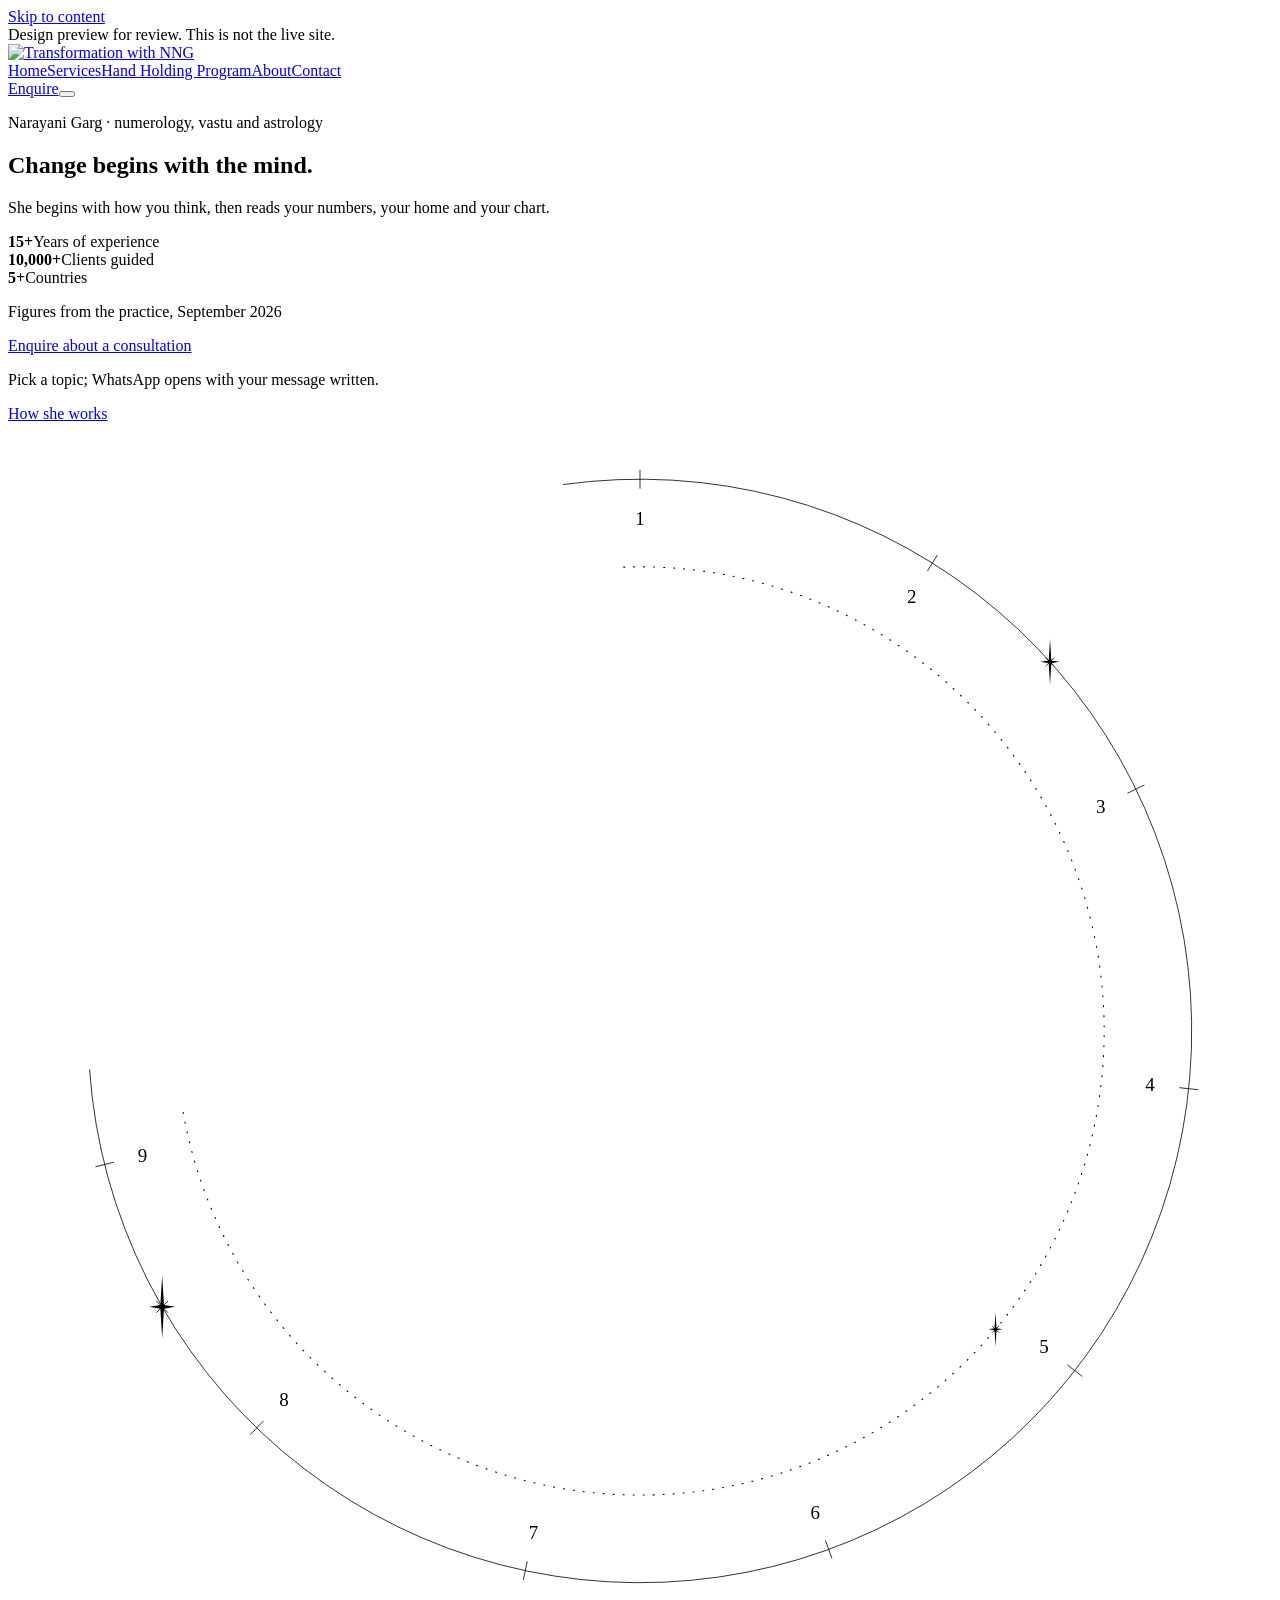
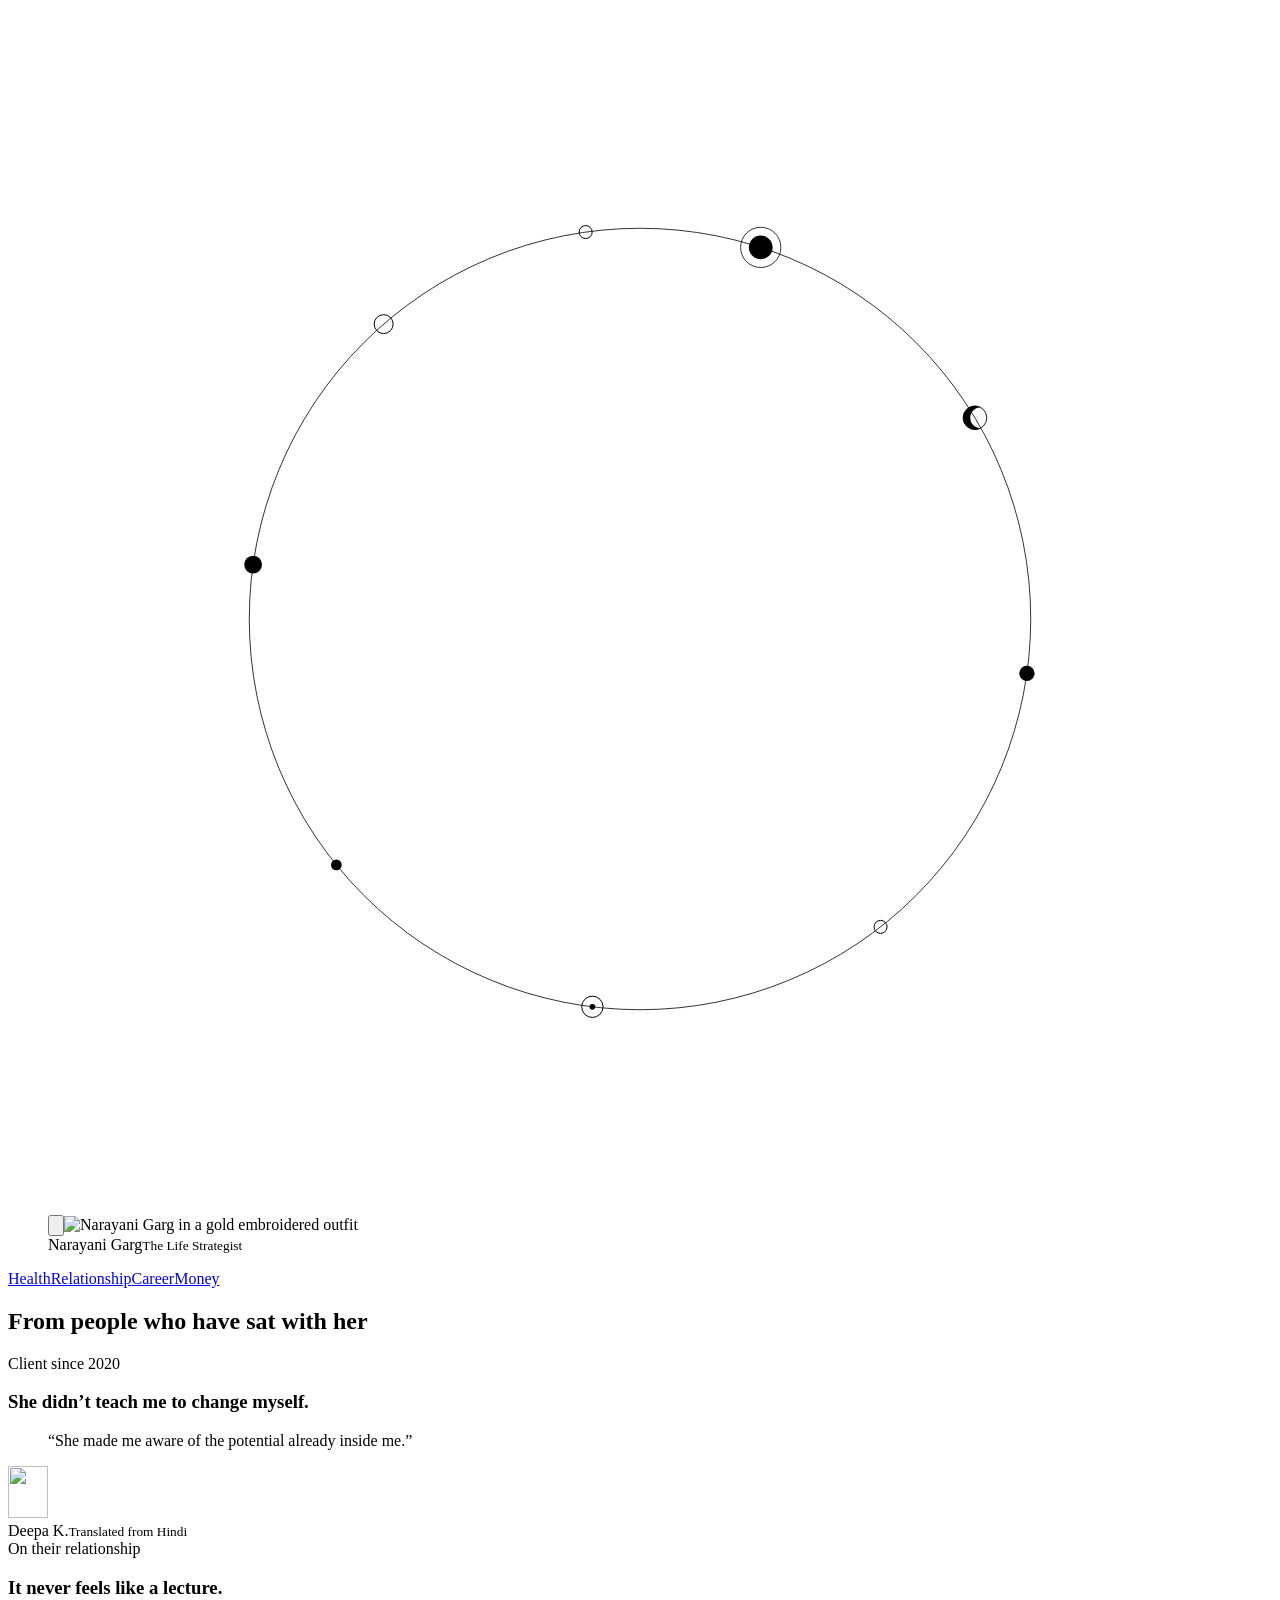
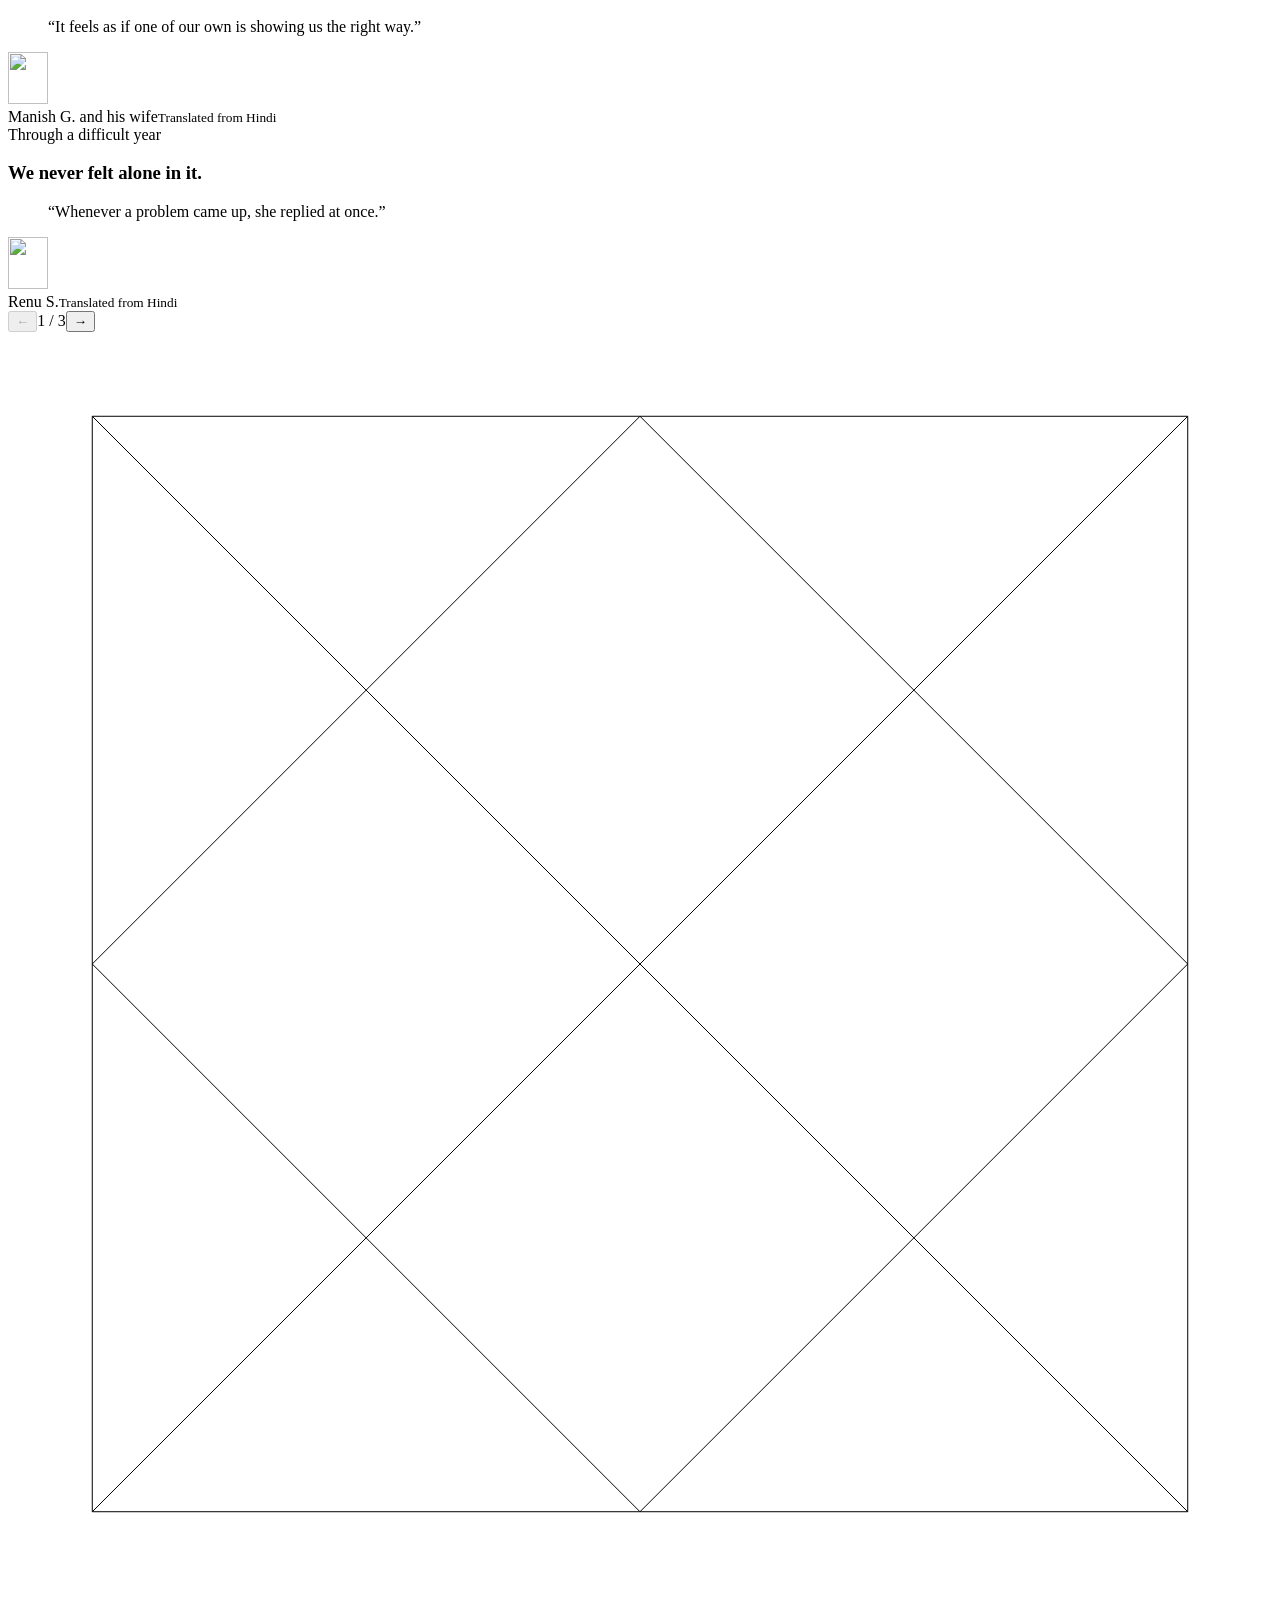
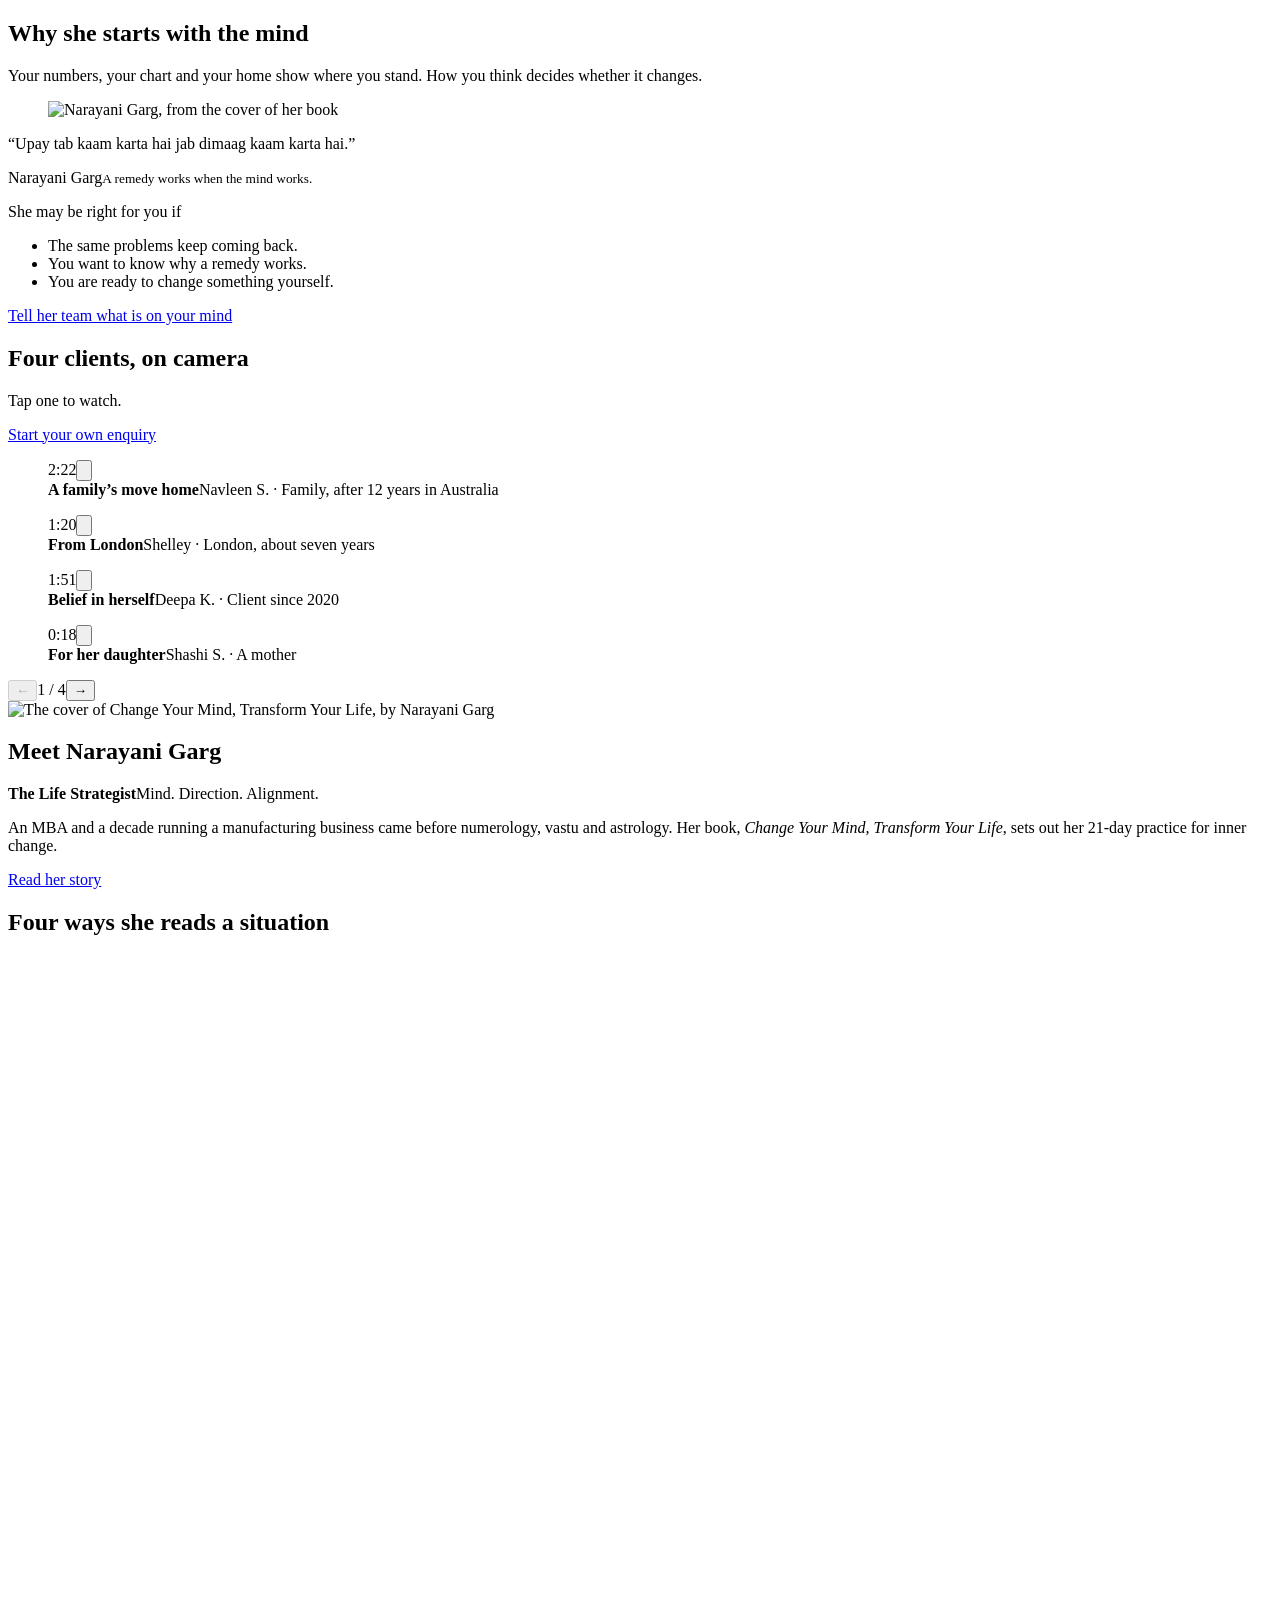
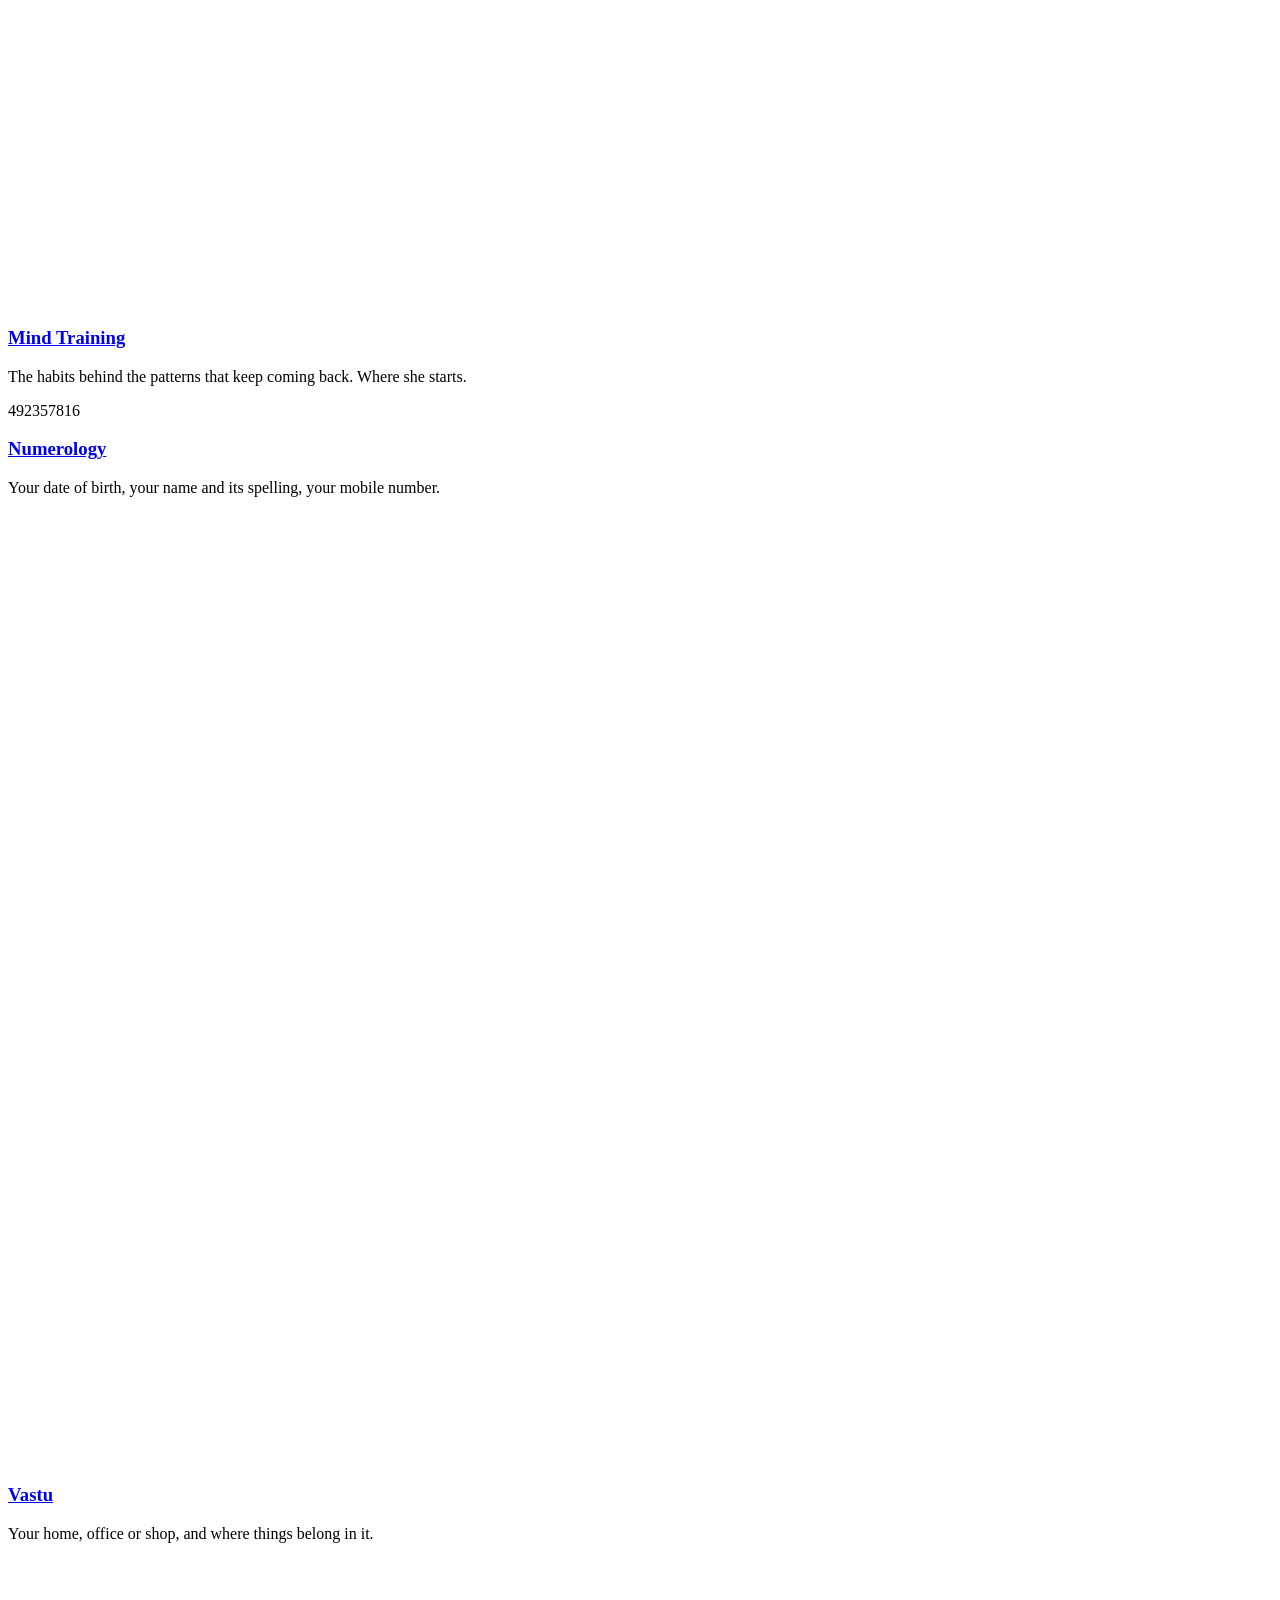
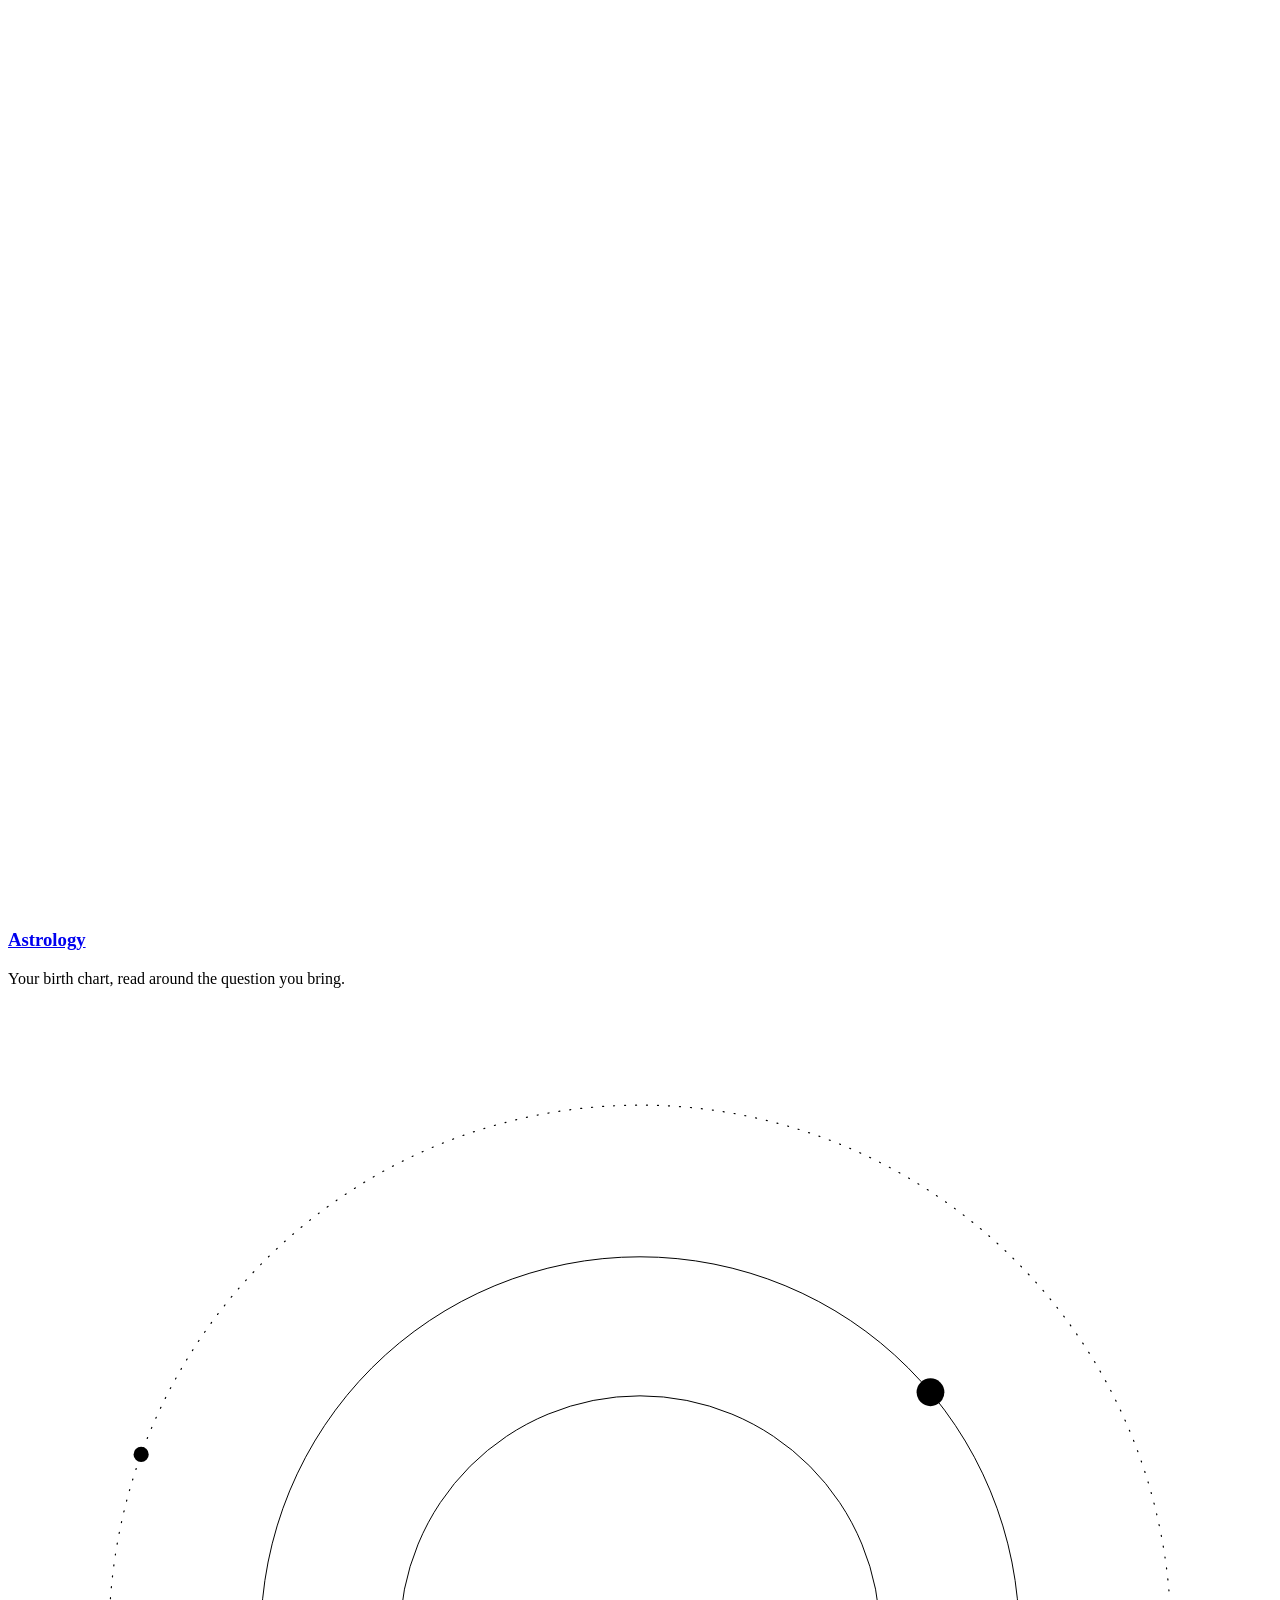
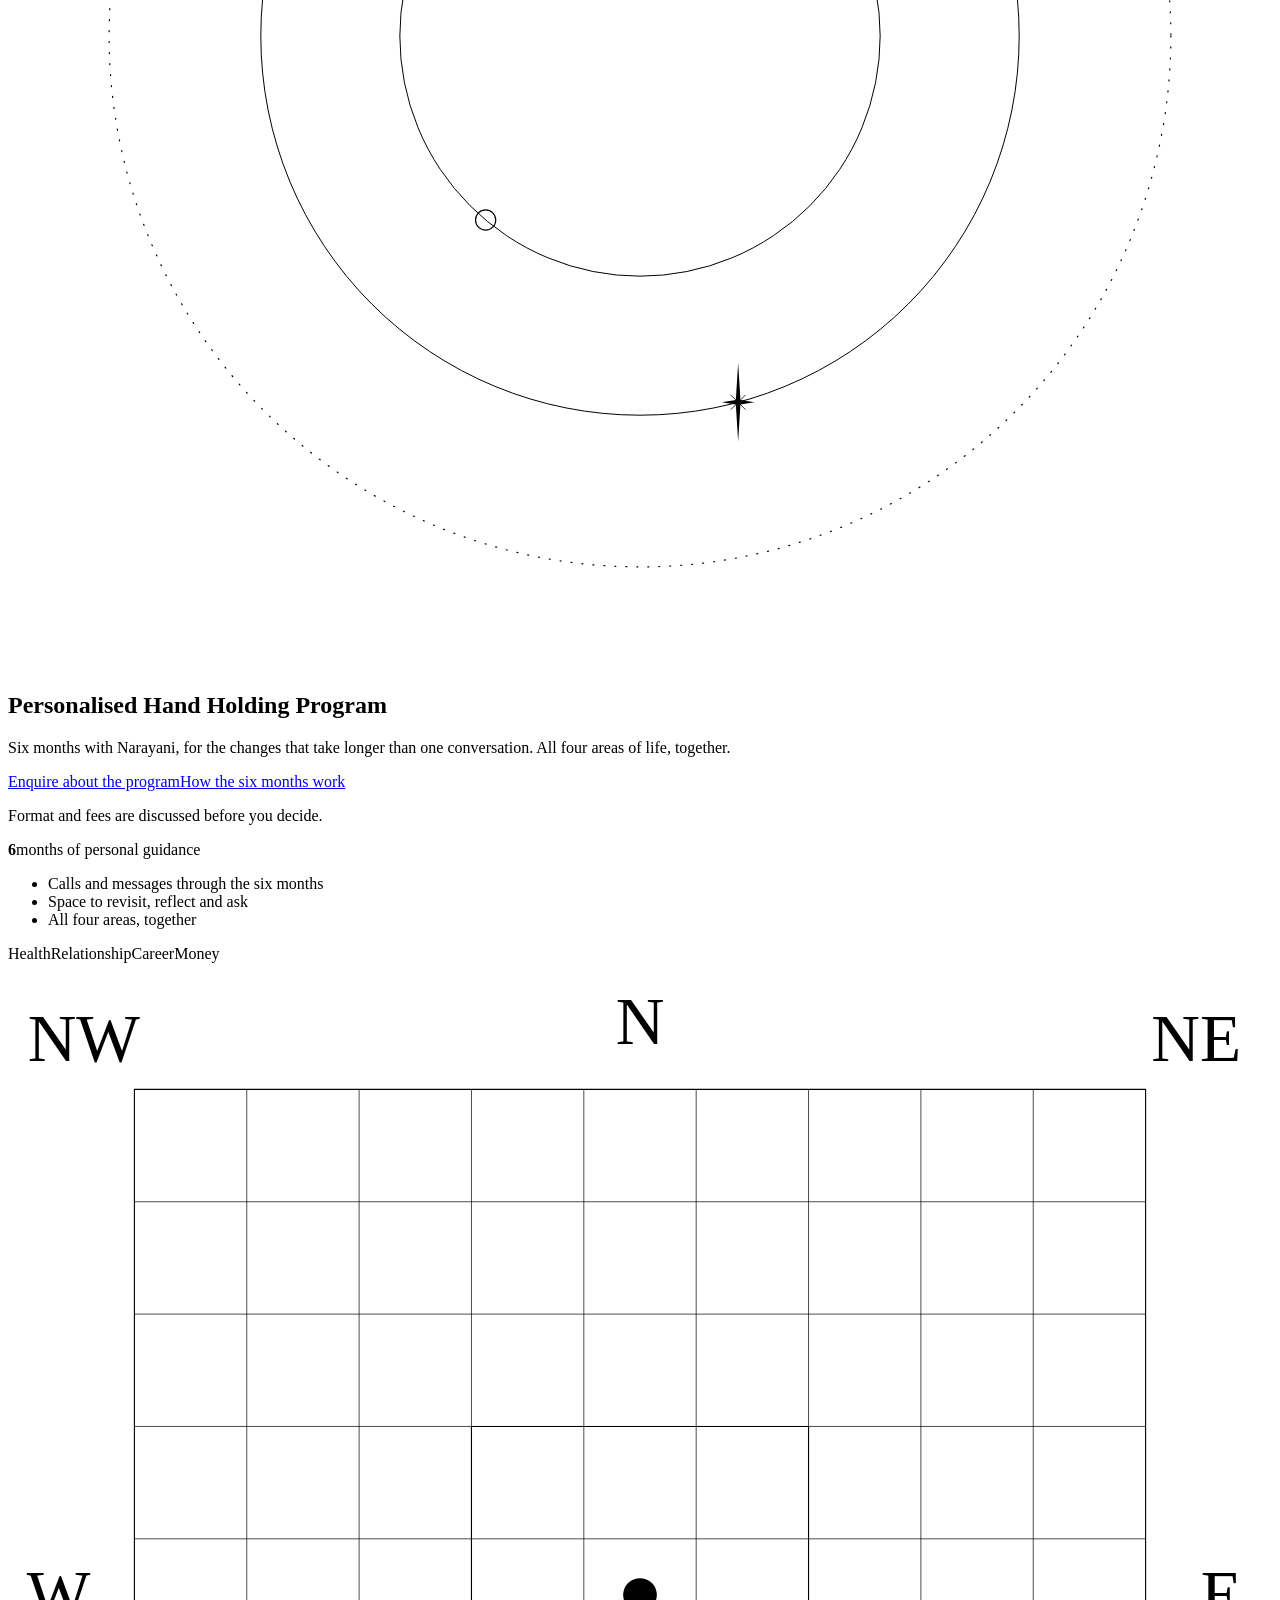
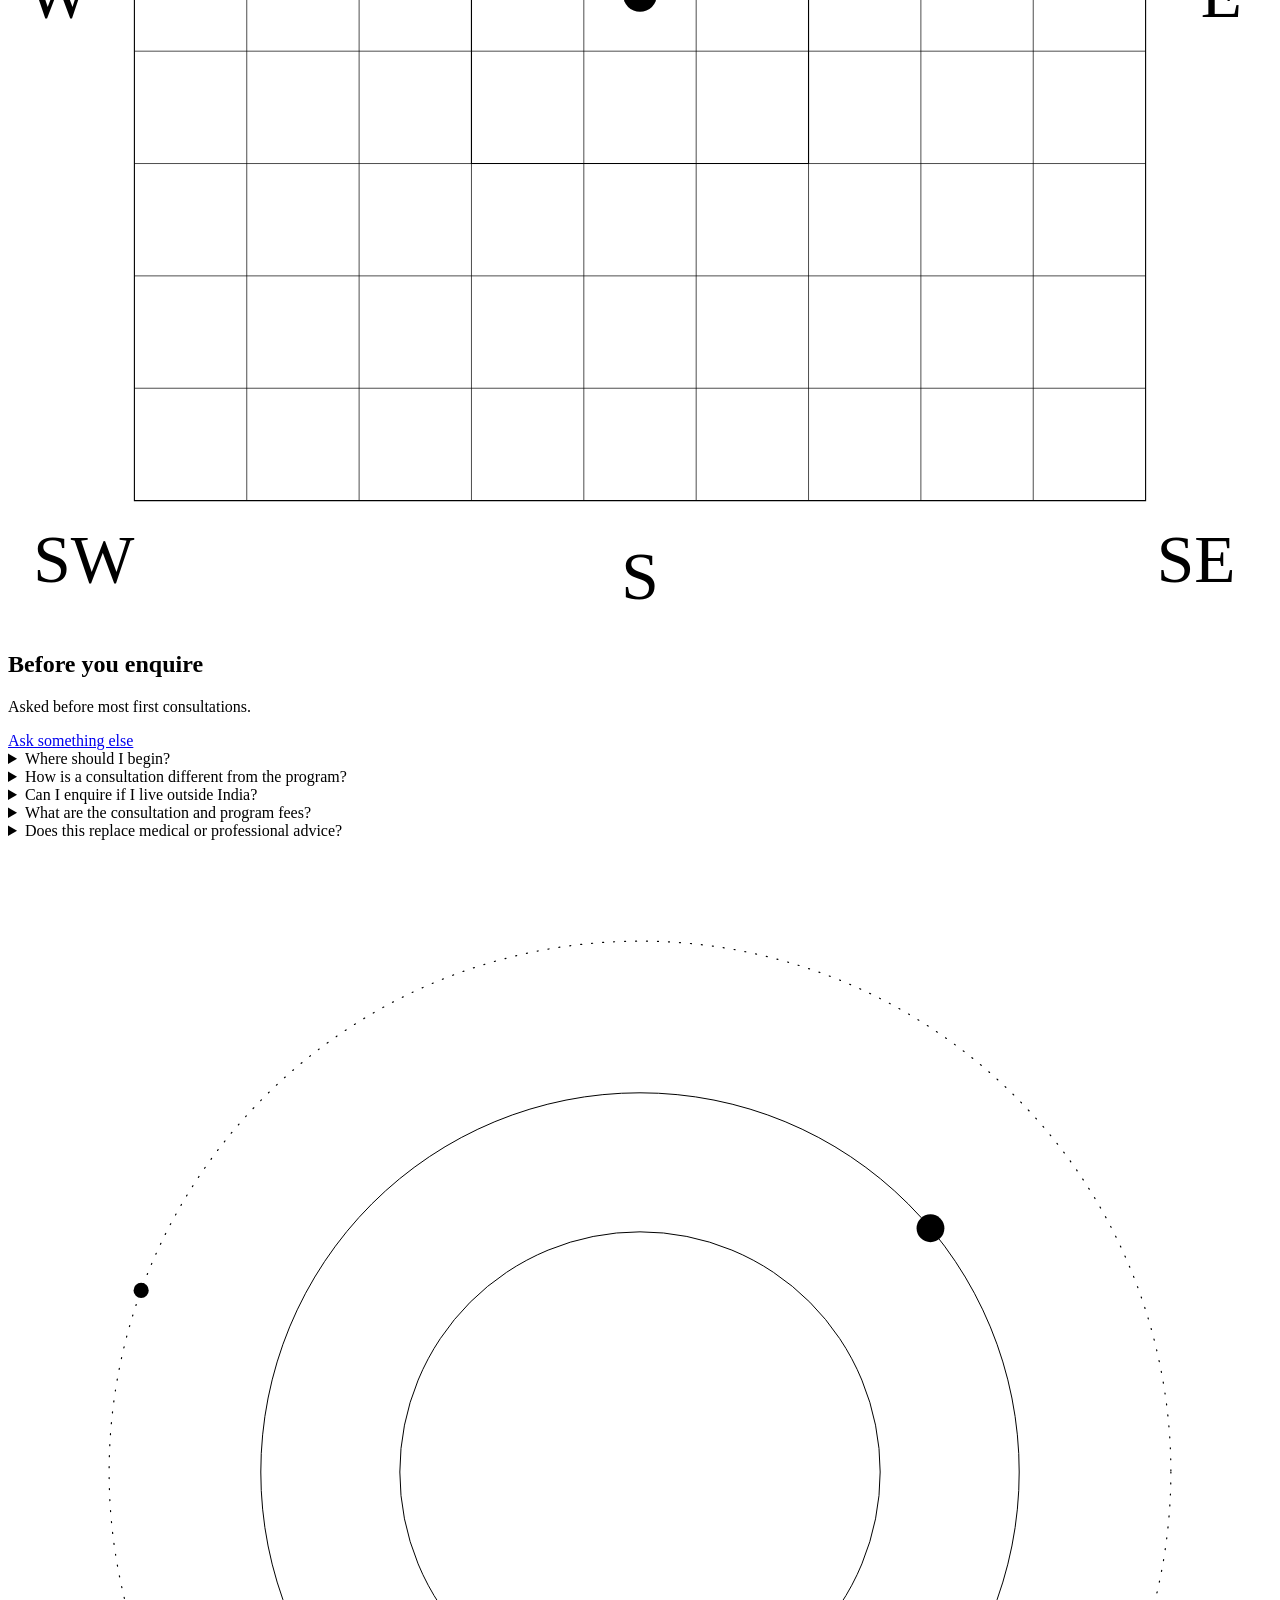
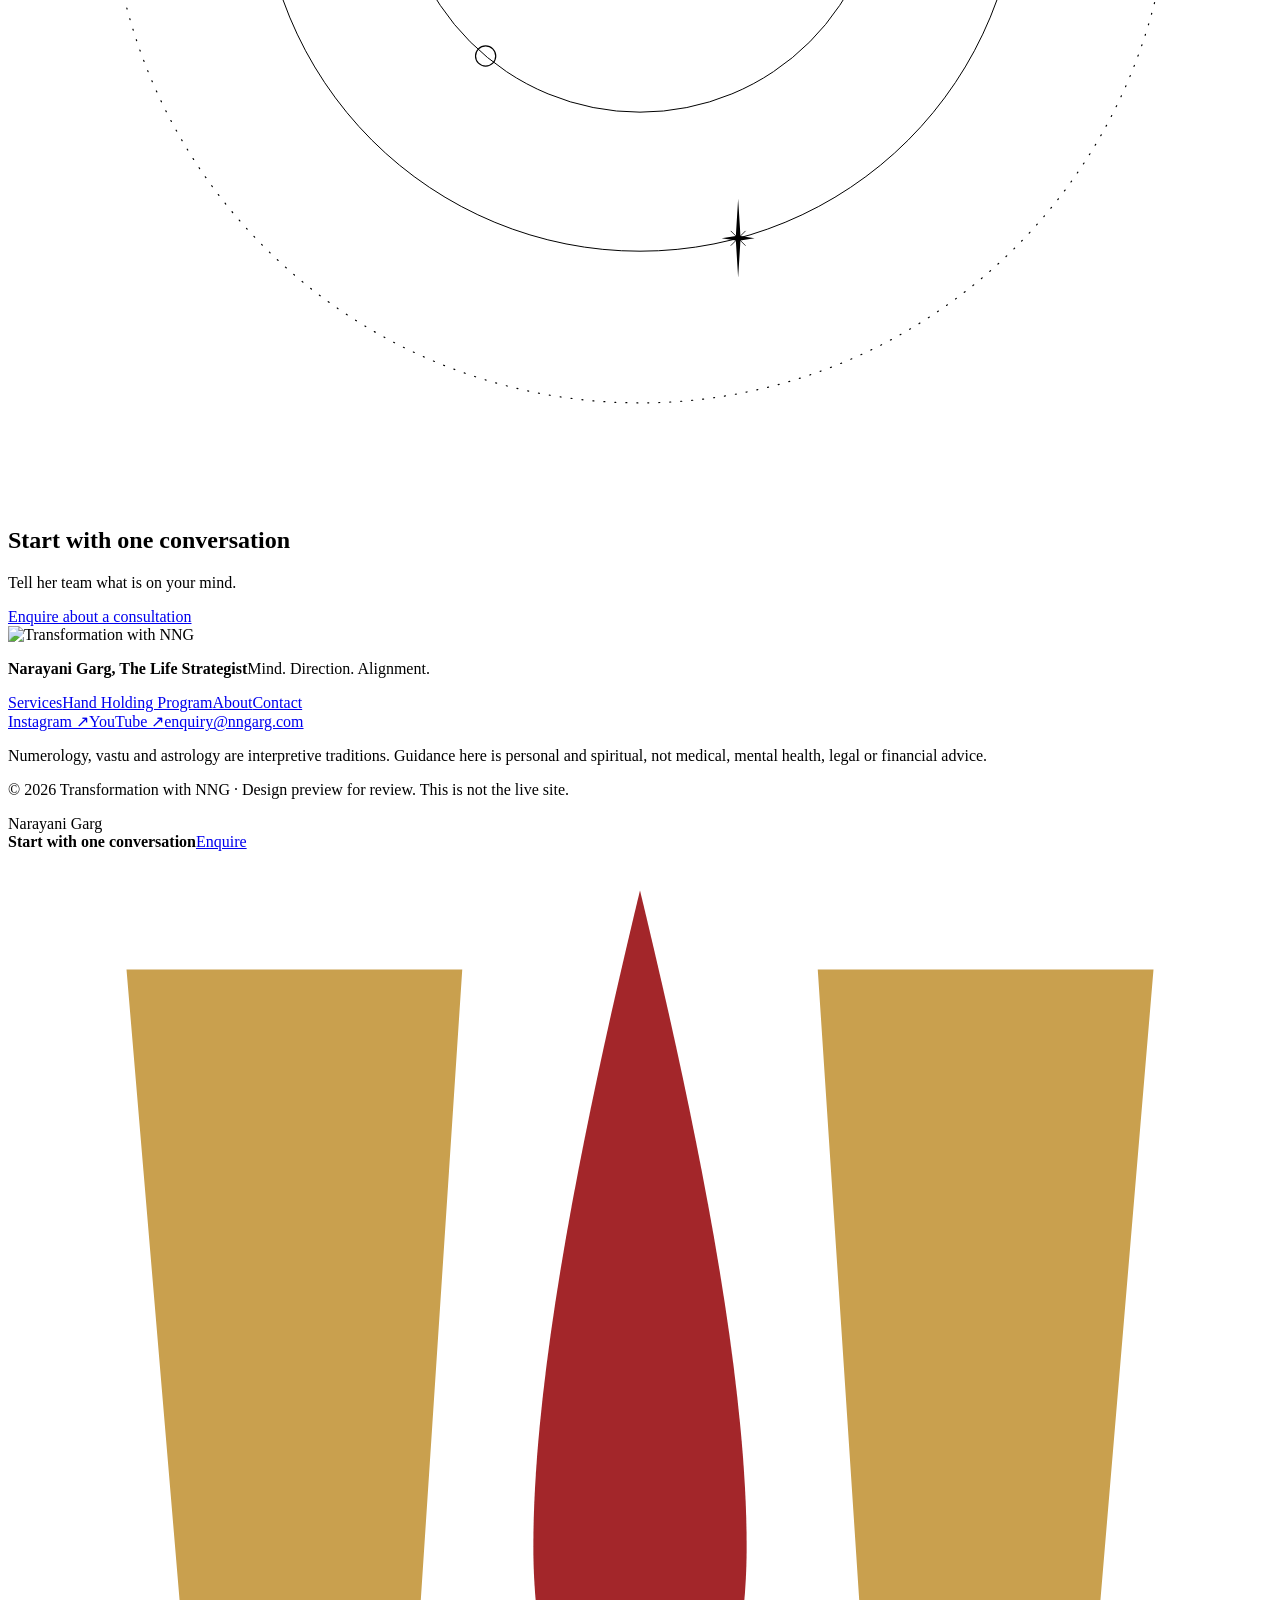
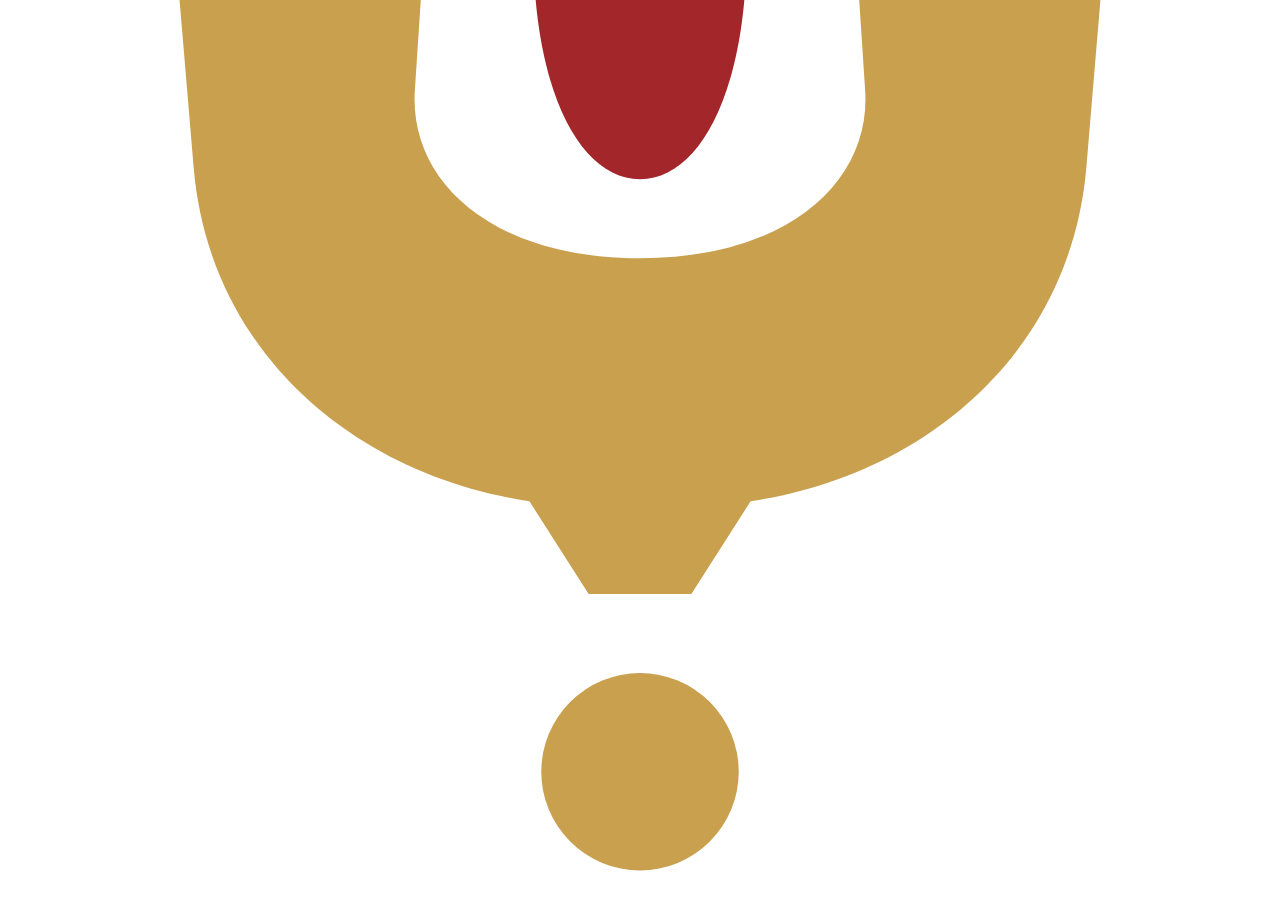
==== commit 1740562a: "Correct the practice figures: 15+ years, 10,000+ clients, 5+ countries Also includes the orbit pause" ====
--- a/index.html
+++ b/index.html
@@ -1 +1 @@
-<!DOCTYPE html><html lang="en" class="seriflatin_3551f3f5-module__ELZ8Zq__variable sanslatin_f71215bd-module__kBAsJq__variable serifdeva_f2c26569-module___pjgTW__variable sansdeva_b22756b1-module__EzxnKG__variable"><head><meta charSet="utf-8"/><meta name="viewport" content="width=device-width, initial-scale=1"/><link rel="preload" href="/nng-homepage-concept/_next/static/media/dm_sans_regular-s.p.3nok11a2llwqo.woff" as="font" crossorigin="" type="font/woff"/><link rel="preload" href="/nng-homepage-concept/_next/static/media/dm_sans_semibold-s.p.3c8fxlnt6z421.woff" as="font" crossorigin="" type="font/woff"/><link rel="preload" href="/nng-homepage-concept/_next/static/media/playfair_italic-s.p.3xiz7x0ute6dm.woff" as="font" crossorigin="" type="font/woff"/><link rel="preload" href="/nng-homepage-concept/_next/static/media/playfair_regular-s.p.23dl8bl7-_mlz.woff" as="font" crossorigin="" type="font/woff"/><link rel="preload" as="image" type="image/avif" fetchPriority="high" imageSrcSet="/nng-homepage-concept/images/narayani-portrait-480.avif 480w, /nng-homepage-concept/images/narayani-portrait-684.avif 684w" imageSizes="(max-width: 680px) min(68vw, 270px), (max-width: 1190px) 36vw, 440px"/><link rel="preload" as="image" imageSrcSet="/nng-homepage-concept/images/nng-logo-200.webp 200w, /nng-homepage-concept/images/nng-logo-400.webp 400w, /nng-homepage-concept/images/nng-logo.webp 800w" imageSizes="94px"/><link rel="stylesheet" href="/nng-homepage-concept/_next/static/chunks/3_v2amiviwbyl.css" data-precedence="next"/><meta name="theme-color" content="#faf7f1"/><title>Narayani Garg | Transformation with NNG</title><meta name="description" content="Personal guidance with Narayani Garg, The Life Strategist. Numerology, vastu and astrology, with the mind first. 21+ years of experience and 1,200+ clients across 4+ countries."/><meta name="robots" content="noindex, nofollow"/><meta property="og:title" content="Narayani Garg | Transformation with NNG"/><meta property="og:description" content="Personal guidance with Narayani Garg, The Life Strategist. Numerology, vastu and astrology, with the mind first. 21+ years of experience and 1,200+ clients across 4+ countries."/><meta property="og:site_name" content="Transformation with NNG"/><meta property="og:image" content="https://deoxysaryan.github.io/nng-homepage-concept/images/og-narayani-garg.jpg"/><meta property="og:image:width" content="1200"/><meta property="og:image:height" content="630"/><meta property="og:image:alt" content="Narayani Garg, The Life Strategist"/><meta property="og:type" content="website"/><meta name="twitter:card" content="summary_large_image"/><meta name="twitter:title" content="Narayani Garg | Transformation with NNG"/><meta name="twitter:description" content="Personal guidance with Narayani Garg, The Life Strategist. Numerology, vastu and astrology, with the mind first. 21+ years of experience and 1,200+ clients across 4+ countries."/><meta name="twitter:image" content="https://deoxysaryan.github.io/nng-homepage-concept/images/og-narayani-garg.jpg"/><meta name="twitter:image:alt" content="Narayani Garg, The Life Strategist"/><meta name="twitter:image:width" content="1200"/><meta name="twitter:image:height" content="630"/><link rel="icon" href="/nng-homepage-concept/icon.svg?icon.2goq69vls25-8.svg" sizes="any" type="image/svg+xml"/><meta name="next-size-adjust" content=""/><script src="/nng-homepage-concept/_next/static/chunks/0cz1d0mv5g_q7.js" noModule=""></script></head><body><div hidden=""><!--$--><!--/$--></div><a class="skip-link" href="#main">Skip to content</a><div class="preview-notice" role="region" aria-label="Review notice">Design preview for review. This is not the live site.</div><header class="site-header"><div class="header-inner"><a class="brand" aria-label="Transformation with NNG, home" href="/nng-homepage-concept/"><img src="/nng-homepage-concept/images/nng-logo-200.webp" srcSet="/nng-homepage-concept/images/nng-logo-200.webp 200w, /nng-homepage-concept/images/nng-logo-400.webp 400w, /nng-homepage-concept/images/nng-logo.webp 800w" sizes="94px" width="800" height="422" alt="Transformation with NNG"/></a><nav class="desktop-nav" aria-label="Main navigation"><a aria-current="page" href="/nng-homepage-concept/">Home</a><a href="/nng-homepage-concept/services/">Services</a><a href="/nng-homepage-concept/hand-holding-program/">Hand Holding Program</a><a href="/nng-homepage-concept/about/">About</a><a href="/nng-homepage-concept/contact/">Contact</a></nav><a href="/nng-homepage-concept/contact/" class="header-enquiry" data-enquiry="" data-source="header" aria-haspopup="dialog">Enquire</a><button type="button" class="menu-toggle" aria-label="Open navigation" aria-expanded="false" aria-controls="mobile-nav"><span></span><span></span></button></div><nav id="mobile-nav" class="mobile-nav" aria-label="Mobile navigation" hidden=""><div class="mobile-nav-links"><a aria-current="page" href="/nng-homepage-concept/">Home</a><a href="/nng-homepage-concept/services/">Services</a><a href="/nng-homepage-concept/hand-holding-program/">Hand Holding Program</a><a href="/nng-homepage-concept/about/">About</a><a href="/nng-homepage-concept/contact/">Contact</a></div><div class="mobile-nav-foot"><p class="kicker">Begin with a conversation</p><a href="/nng-homepage-concept/contact/" class="button" data-enquiry="" data-source="menu" aria-haspopup="dialog">Enquire about a consultation</a><p class="mobile-nav-contact"><a href="mailto:enquiry@nngarg.com">enquiry@nngarg.com</a><a href="https://www.instagram.com/transformationwithnng/" target="_blank" rel="noopener noreferrer">Instagram</a><a href="https://www.youtube.com/@transformationwithnng" target="_blank" rel="noopener noreferrer">YouTube</a></p></div></nav></header><main id="main"><script type="application/ld+json">{"@context":"https://schema.org","@graph":[{"@type":"Person","@id":"https://deoxysaryan.github.io/nng-homepage-concept/#narayani-garg","name":"Narayani Garg","jobTitle":"The Life Strategist","description":"Narayani Garg offers personal guidance in numerology, vastu and astrology, beginning with the mind, and a six-month hand holding program.","url":"https://deoxysaryan.github.io/nng-homepage-concept","image":"https://deoxysaryan.github.io/nng-homepage-concept/images/narayani-portrait-684.webp","knowsAbout":["Numerology","Vastu","Astrology","Mind training"],"worksFor":{"@type":"Organization","@id":"https://deoxysaryan.github.io/nng-homepage-concept/#organization","name":"Transformation with NNG","url":"https://deoxysaryan.github.io/nng-homepage-concept","sameAs":["https://www.youtube.com/@transformationwithnng","https://www.instagram.com/transformationwithnng/"]},"sameAs":["https://www.youtube.com/@transformationwithnng","https://www.instagram.com/transformationwithnng/"]},{"@type":"FAQPage","mainEntity":[{"@type":"Question","name":"Where should I begin?","acceptedAnswer":{"@type":"Answer","text":"With the question on your mind, not with a service. Send a WhatsApp message, call, or leave your number, and the team explains the options, fees and next steps before you book."}},{"@type":"Question","name":"How is a consultation different from the program?","acceptedAnswer":{"@type":"Answer","text":"A consultation is a focused conversation around a question or a concern. The Personalised Hand Holding Program extends the guidance over six months, with calls and messages as you work through different areas of life."}},{"@type":"Question","name":"Can I enquire if I live outside India?","acceptedAnswer":{"@type":"Answer","text":"Yes. Mention your country and time zone when you enquire so the team can arrange an online consultation that suits you."}},{"@type":"Question","name":"What are the consultation and program fees?","acceptedAnswer":{"@type":"Answer","text":"Please ask for the current fees when you enquire. The consultation and the six-month program are separate options, and the team explains the scope and the fee before you decide."}},{"@type":"Question","name":"Does this replace medical or professional advice?","acceptedAnswer":{"@type":"Answer","text":"No. This is personal and spiritual guidance. It does not replace medical care, mental health treatment, legal advice or financial advice from qualified professionals."}}]}]}</script><section class="hero section-wrap" aria-labelledby="hero-title"><div class="hero-copy"><p class="kicker">Narayani Garg · numerology, vastu and astrology</p><h1 id="hero-title">Change begins with the mind.</h1><p class="hero-description">She begins with how you think, then reads your numbers, your home and your chart.</p><div class="hero-figures"><div class="stats" aria-label="Her practice in figures"><div><strong>21+</strong><span>Years of experience</span></div><div><strong>1,200+</strong><span>Clients guided</span></div><div><strong>4+</strong><span>Countries</span></div></div><p class="stats-source">Figures from the practice, September 2026</p></div><a href="/nng-homepage-concept/contact/" class="button" data-enquiry="" data-source="hero" aria-haspopup="dialog" data-primary-cta="">Enquire about a consultation</a><p class="cta-note">Pick a topic; WhatsApp opens with your message written.</p><a class="text-link hero-secondary" href="#approach">How she works</a></div><div class="hero-visual"><figure class="portrait-frame  has-orbit"><div class="graha-orbit " aria-hidden="true"><svg class="graha-dial" viewBox="0 0 1000 1000" focusable="false"><path d="M435.1 38.5A466 466 0 1 1 35.1 532.5" fill="none" stroke="currentColor" vector-effect="non-scaling-stroke" stroke-width="0.8"></path><path d="M486.3 108.2A392 392 0 1 1 114.0 568.1" fill="none" stroke="currentColor" vector-effect="non-scaling-stroke" stroke-width="1.1" stroke-dasharray="1 9" stroke-linecap="round" class="sky-faint"></path><g><line x1="499.99999999999994" y1="42" x2="499.9999999999999" y2="26" fill="none" stroke="currentColor" vector-effect="non-scaling-stroke" stroke-width="0.8"></line><text x="499.99999999999994" y="67" class="sky-numeral" text-anchor="middle" dominant-baseline="central">1</text></g><g><line x1="742.7030230188077" y1="111.59397196035684" x2="751.181731246539" y2="98.02520242185403" fill="none" stroke="currentColor" vector-effect="non-scaling-stroke" stroke-width="0.8"></line><text x="729.4550414129776" y="132.7951743642675" class="sky-numeral" text-anchor="middle" dominant-baseline="central">2</text></g><g><line x1="911.6476732050186" y1="299.2260147706027" x2="926.0283779458052" y2="292.2120764219775" fill="none" stroke="currentColor" vector-effect="non-scaling-stroke" stroke-width="0.8"></line><text x="889.1778220475394" y="310.18529344032964" class="sky-numeral" text-anchor="middle" dominant-baseline="central">3</text></g><g><line x1="955.4910280786692" y1="547.874036176585" x2="971.4033784045616" y2="549.5464915888675" fill="none" stroke="currentColor" vector-effect="non-scaling-stroke" stroke-width="0.8"></line><text x="930.6279806944624" y="545.2608245948937" class="sky-numeral" text-anchor="middle" dominant-baseline="central">4</text></g><g><line x1="860.9089251518785" y1="781.9729556991515" x2="873.5170972095862" y2="791.8235393043622" fill="none" stroke="currentColor" vector-effect="non-scaling-stroke" stroke-width="0.8"></line><text x="841.2086563117105" y="766.5814188160101" class="sky-numeral" text-anchor="middle" dominant-baseline="central">5</text></g><g><line x1="656.6452256431567" y1="930.379220319946" x2="662.1175479363674" y2="945.4143022525204" fill="none" stroke="currentColor" vector-effect="non-scaling-stroke" stroke-width="0.8"></line><text x="648.0947220600149" y="906.8869048002982" class="sky-numeral" text-anchor="middle" dominant-baseline="central">6</text></g><g><line x1="404.7764456054658" y1="947.9916011360829" x2="401.44985855238167" y2="963.6419627478238" fill="none" stroke="currentColor" vector-effect="non-scaling-stroke" stroke-width="0.8"></line><text x="409.97423787590986" y="923.5379111177378" class="sky-numeral" text-anchor="middle" dominant-baseline="central">7</text></g><g><line x1="181.84646632977933" y1="829.4576285551022" x2="170.73193240243535" y2="840.9670653605208" fill="none" stroke="currentColor" vector-effect="non-scaling-stroke" stroke-width="0.8"></line><text x="199.21292559125425" y="811.474133546636" class="sky-numeral" text-anchor="middle" dominant-baseline="central">8</text></g><g><line x1="55.604557365593564" y1="610.8002281846475" x2="40.07982574517763" y2="614.6709785142422" fill="none" stroke="currentColor" vector-effect="non-scaling-stroke" stroke-width="0.8"></line><text x="79.86195052249349" y="604.7521807946558" class="sky-numeral" text-anchor="middle" dominant-baseline="central">9</text></g><g transform="translate(96.43216183645154 733) scale(1.1)" class="sky-star"><path d="M0 -24 L1.4 -1.4 L10 0 L1.4 1.4 L0 24 L-1.4 1.4 L-10 0 L-1.4 -1.4 Z"></path><path d="M-4.5 -4.5 L4.5 4.5 M4.5 -4.5 L-4.5 4.5" fill="none" stroke="currentColor" vector-effect="non-scaling-stroke" stroke-width="0.8"></path></g><g transform="translate(846.3054886724658 188.1851374367721) scale(0.8)" class="sky-star"><path d="M0 -24 L1.4 -1.4 L10 0 L1.4 1.4 L0 24 L-1.4 1.4 L-10 0 L-1.4 -1.4 Z"></path><path d="M-4.5 -4.5 L4.5 4.5 M4.5 -4.5 L-4.5 4.5" fill="none" stroke="currentColor" vector-effect="non-scaling-stroke" stroke-width="0.8"></path></g><g transform="translate(800.2894217026394 751.9727429971234) scale(0.6)" class="sky-star"><path d="M0 -24 L1.4 -1.4 L10 0 L1.4 1.4 L0 24 L-1.4 1.4 L-10 0 L-1.4 -1.4 Z"></path><path d="M-4.5 -4.5 L4.5 4.5 M4.5 -4.5 L-4.5 4.5" fill="none" stroke="currentColor" vector-effect="non-scaling-stroke" stroke-width="0.8"></path></g></svg><svg class="graha-path" viewBox="0 0 1000 1000" focusable="false"><circle cx="500" cy="500" r="330" fill="none" stroke="currentColor" vector-effect="non-scaling-stroke" stroke-width="0.8"></circle><g><circle cx="601.9756081437326" cy="186.15134962259935" r="10" class="sky-gold"></circle><circle cx="601.9756081437326" cy="186.15134962259935" r="17" fill="none" stroke="currentColor" vector-effect="non-scaling-stroke" stroke-width="0.8" class="sky-gold-line"></circle></g><g><circle cx="782.865209231697" cy="330.03743527968214" r="10" fill="none" stroke="currentColor" vector-effect="non-scaling-stroke" stroke-width="0.9"></circle><path d="M787.265209231697 321.0574352796821 A10 10 0 1 0 787.265209231697 339.01743527968216 A9 9 0 0 1 787.265209231697 321.0574352796821 Z" class="sky-ink"></path></g><circle cx="826.7884626847183" cy="545.9271233168216" r="6.5" class="sky-wine"></circle><circle cx="703.1682868574673" cy="760.0435486902182" r="5.5" fill="none" stroke="currentColor" vector-effect="non-scaling-stroke" stroke-width="1" class="sky-fill-paper"></circle><g><circle cx="459.78311667630135" cy="827.5402300416363" r="9" fill="none" stroke="currentColor" vector-effect="non-scaling-stroke" stroke-width="1" class="sky-fill-paper"></circle><circle cx="459.78311667630135" cy="827.5402300416363" r="2.4" class="sky-ink"></circle></g><circle cx="243.5418327191997" cy="707.6757290464465" r="4.5" class="sky-ink"></circle><circle cx="173.21153731528182" cy="454.0728766831784" r="7.5" class="sky-ink"></circle><circle cx="283.50052043313246" cy="250.94583852648535" r="8" fill="none" stroke="currentColor" vector-effect="non-scaling-stroke" stroke-width="1" class="sky-fill-paper"></circle><circle cx="454.07287668317855" cy="173.21153731528176" r="5.5" fill="none" stroke="currentColor" vector-effect="non-scaling-stroke" stroke-width="1" class="sky-fill-paper"></circle></svg></div><button type="button" class="orbit-control" aria-pressed="false" aria-label="Pause the orbit"><svg viewBox="0 0 12 12" aria-hidden="true" focusable="false"><path d="M2.5 1.5h2.4v9H2.5zM7.1 1.5h2.4v9H7.1z"></path></svg></button><picture><source type="image/avif" srcSet="/nng-homepage-concept/images/narayani-portrait-480.avif 480w, /nng-homepage-concept/images/narayani-portrait-684.avif 684w" sizes="(max-width: 680px) min(68vw, 270px), (max-width: 1190px) 36vw, 440px"/><source type="image/webp" srcSet="/nng-homepage-concept/images/narayani-portrait-480.webp 480w, /nng-homepage-concept/images/narayani-portrait-684.webp 684w" sizes="(max-width: 680px) min(68vw, 270px), (max-width: 1190px) 36vw, 440px"/><img src="/nng-homepage-concept/images/narayani-portrait-684.webp" alt="Narayani Garg in a gold embroidered outfit" width="684" height="1000" loading="eager" fetchPriority="high" decoding="sync"/></picture><figcaption><span>Narayani Garg</span><small>The Life Strategist</small></figcaption></figure></div></section><nav class="hrmc-ribbon" aria-label="Enquire about an area of life"><a href="/nng-homepage-concept/contact/?topic=a%20consultation%20on%20my%20health" class="ribbon-link" data-enquiry="" data-topic="a consultation on my health" data-source="ribbon-health" aria-haspopup="dialog">Health</a><i aria-hidden="true"></i><a href="/nng-homepage-concept/contact/?topic=a%20consultation%20on%20a%20relationship" class="ribbon-link" data-enquiry="" data-topic="a consultation on a relationship" data-source="ribbon-relationship" aria-haspopup="dialog">Relationship</a><i aria-hidden="true"></i><a href="/nng-homepage-concept/contact/?topic=a%20consultation%20on%20my%20career" class="ribbon-link" data-enquiry="" data-topic="a consultation on my career" data-source="ribbon-career" aria-haspopup="dialog">Career</a><i aria-hidden="true"></i><a href="/nng-homepage-concept/contact/?topic=a%20consultation%20on%20money" class="ribbon-link" data-enquiry="" data-topic="a consultation on money" data-source="ribbon-money" aria-haspopup="dialog">Money</a></nav><section class="section-wrap section-space" id="testimonials" aria-labelledby="testimonial-title"><div class="section-heading centered"><h2 id="testimonial-title">From people who have sat with her</h2></div><div class="testimonial-grid" tabindex="0" role="region" aria-label="Client testimonials"><article class="testimonial"><span class="testimonial-tag">Client since 2020</span><h3>She didn’t teach me to change myself.</h3><blockquote><p>“<!-- -->She made me aware of the potential already inside me.<!-- -->”</p></blockquote><footer class="client"><img class="client-face" src="https://lh3.googleusercontent.com/d/1UYkU2iDhSzTj9R_ecnDAjL_5NdMmL5se=w160" alt="" width="40" height="52" loading="lazy" decoding="async" referrerPolicy="no-referrer"/><div>Deepa K.<small>Translated from Hindi</small></div></footer></article><article class="testimonial"><span class="testimonial-tag">On their relationship</span><h3>It never feels like a lecture.</h3><blockquote><p>“<!-- -->It feels as if one of our own is showing us the right way.<!-- -->”</p></blockquote><footer class="client"><img class="client-face" src="https://lh3.googleusercontent.com/d/1LZi0IWknj_vDINvaMf1n0OdIQHnZOGyp=w160" alt="" width="40" height="52" loading="lazy" decoding="async" referrerPolicy="no-referrer"/><div>Manish G. and his wife<small>Translated from Hindi</small></div></footer></article><article class="testimonial"><span class="testimonial-tag">Through a difficult year</span><h3>We never felt alone in it.</h3><blockquote><p>“<!-- -->Whenever a problem came up, she replied at once.<!-- -->”</p></blockquote><footer class="client"><img class="client-face" src="https://lh3.googleusercontent.com/d/1WPPE_eY5evBiDC_WjqX9ftbFDfzDfTC3=w160" alt="" width="40" height="52" loading="lazy" decoding="async" referrerPolicy="no-referrer"/><div>Renu S.<small>Translated from Hindi</small></div></footer></article></div><div class="track-controls"><button type="button" aria-label="Previous testimonial" disabled="">←</button><span aria-live="polite">1<!-- --> / <!-- -->3</span><button type="button" aria-label="Next testimonial">→</button></div></section><section class="band has-backdrop" id="approach" aria-labelledby="approach-title"><svg class="backdrop backdrop-kundli " viewBox="0 0 300 300" aria-hidden="true" focusable="false"><rect x="20" y="20" width="260" height="260" fill="none" stroke="currentColor" vector-effect="non-scaling-stroke" stroke-width="1"></rect><path d="M20 20L280 280M280 20L20 280M150 20L280 150L150 280L20 150Z" fill="none" stroke="currentColor" vector-effect="non-scaling-stroke" stroke-width="1"></path></svg><div class="section-wrap section-space approach-grid"><div class="approach-intro"><h2 id="approach-title">Why she starts with the mind</h2><p>Your numbers, your chart and your home show where you stand. How you think decides whether it changes.</p><div class="approach-quote"><figure class="portrait-frame approach-portrait"><picture><source type="image/avif" srcSet="/nng-homepage-concept/images/narayani-cover-portrait-480.avif 480w, /nng-homepage-concept/images/narayani-cover-portrait-560.avif 560w, /nng-homepage-concept/images/narayani-cover-portrait-684.avif 684w" sizes="120px"/><source type="image/webp" srcSet="/nng-homepage-concept/images/narayani-cover-portrait-480.webp 480w, /nng-homepage-concept/images/narayani-cover-portrait-684.webp 684w" sizes="120px"/><img src="/nng-homepage-concept/images/narayani-cover-portrait-684.webp" alt="Narayani Garg, from the cover of her book" width="684" height="1000" loading="lazy" decoding="async"/></picture></figure><div class="method-quote"><p lang="hi-Latn">“Upay tab kaam karta hai jab dimaag kaam karta hai.”</p><span>Narayani Garg</span><small>A remedy works when the mind works.</small></div></div></div><div class="fit-list"><p class="fit-title">She may be right for you if</p><ul class="fit-items"><li>The same problems keep coming back.</li><li>You want to know why a remedy works.</li><li>You are ready to change something yourself.</li></ul><a href="/nng-homepage-concept/contact/" class="text-link" data-enquiry="" data-source="home-who-for" aria-haspopup="dialog">Tell her team what is on your mind</a></div></div></section><section class="section-wrap section-space" id="transformation" aria-labelledby="transformation-title"><div class="transformation-head"><div><h2 id="transformation-title">Four clients, on camera</h2><p>Tap one to watch.</p></div><a href="/nng-homepage-concept/contact/" class="text-link" data-enquiry="" data-source="home-films" aria-haspopup="dialog">Start your own enquiry</a></div><div class="reel-track" tabindex="0" role="region" aria-label="Client films"><figure class="reel"><div class="reel-frame"><img src="https://lh3.googleusercontent.com/d/1l0SNg8sedyAuktzfDbX9GzY5R-fJMd1-=w540" alt="" loading="lazy" decoding="async" referrerPolicy="no-referrer"/><span class="reel-duration">2:22</span><button type="button" class="reel-play" aria-label="Play Navleen S.’s film, 2:22" data-title="Navleen S.: A family’s move home"><span class="reel-play-icon" aria-hidden="true"><svg viewBox="0 0 12 14"><path d="M0 0l12 7-12 7z"></path></svg></span></button></div><figcaption><strong>A family’s move home</strong><span>Navleen S.<!-- --> · <!-- -->Family, after 12 years in Australia</span></figcaption></figure><figure class="reel"><div class="reel-frame"><img src="https://lh3.googleusercontent.com/d/1AwPpu4js_H6nEMStqEz5cMaVMaKgpAe0=w540" alt="" loading="lazy" decoding="async" referrerPolicy="no-referrer"/><span class="reel-duration">1:20</span><button type="button" class="reel-play" aria-label="Play Shelley’s film, 1:20" data-title="Shelley: From London"><span class="reel-play-icon" aria-hidden="true"><svg viewBox="0 0 12 14"><path d="M0 0l12 7-12 7z"></path></svg></span></button></div><figcaption><strong>From London</strong><span>Shelley<!-- --> · <!-- -->London, about seven years</span></figcaption></figure><figure class="reel"><div class="reel-frame"><img src="https://lh3.googleusercontent.com/d/1UYkU2iDhSzTj9R_ecnDAjL_5NdMmL5se=w540" alt="" loading="lazy" decoding="async" referrerPolicy="no-referrer"/><span class="reel-duration">1:51</span><button type="button" class="reel-play" aria-label="Play Deepa K.’s film, 1:51" data-title="Deepa K.: Belief in herself"><span class="reel-play-icon" aria-hidden="true"><svg viewBox="0 0 12 14"><path d="M0 0l12 7-12 7z"></path></svg></span></button></div><figcaption><strong>Belief in herself</strong><span>Deepa K.<!-- --> · <!-- -->Client since 2020</span></figcaption></figure><figure class="reel"><div class="reel-frame"><img src="https://lh3.googleusercontent.com/d/1cohguwl4UyFMPuaiD-0XROJM0aLUk7ff=w540" alt="" loading="lazy" decoding="async" referrerPolicy="no-referrer"/><span class="reel-duration">0:18</span><button type="button" class="reel-play" aria-label="Play Shashi S.’s film, 0:18" data-title="Shashi S.: For her daughter"><span class="reel-play-icon" aria-hidden="true"><svg viewBox="0 0 12 14"><path d="M0 0l12 7-12 7z"></path></svg></span></button></div><figcaption><strong>For her daughter</strong><span>Shashi S.<!-- --> · <!-- -->A mother</span></figcaption></figure></div><div class="track-controls"><button type="button" aria-label="Previous film" disabled="">←</button><span aria-live="polite">1<!-- --> / <!-- -->4</span><button type="button" aria-label="Next film">→</button></div></section><section class="band" id="meet" aria-labelledby="meet-title"><div class="section-wrap section-space meet"><div class="book-cover"><img src="/nng-homepage-concept/images/book-cover-660.webp" srcSet="/nng-homepage-concept/images/book-cover-440.webp 440w, /nng-homepage-concept/images/book-cover-660.webp 660w" sizes="(max-width: 680px) 60vw, 330px" width="660" height="934" alt="The cover of Change Your Mind, Transform Your Life, by Narayani Garg" loading="lazy" decoding="async"/></div><div class="meet-copy"><h2 id="meet-title">Meet Narayani Garg</h2><div class="lockup"><strong>The Life Strategist</strong><span>Mind. Direction. Alignment.</span></div><p>An MBA and a decade running a manufacturing business came before numerology, vastu and astrology. Her book,<!-- --> <em>Change Your Mind, Transform Your Life</em>, sets out her 21-day practice for inner change.</p><div class="cta-row"><a class="text-link" href="/nng-homepage-concept/about/">Read her story</a></div></div></div></section><section class="section-space" id="services" aria-labelledby="services-title"><div class="section-wrap"><div class="section-heading centered"><h2 id="services-title">Four ways she reads a situation</h2></div><div class="service-grid"><article class="service-card"><div class="service-art"><svg viewBox="0 0 160 120" fill="none" aria-hidden="true" focusable="false" data-draw="" data-art="mind"><circle pathLength="1" cx="80" cy="60" r="3.2"></circle><path pathLength="1" d="M90.7 69.0A14 14 0 1 1 93.2 55.2M57.9 44.5A27 27 0 1 1 57.9 75.5M56.5 93.6A41 41 0 1 1 109.0 89.0M98.8 8.3A55 55 0 1 1 28.3 41.2"></path></svg></div><div class="service-body"><h3><a href="/nng-homepage-concept/services/#mind-training">Mind Training</a></h3><p>The habits behind the patterns that keep coming back. Where she starts.</p></div></article><article class="service-card"><div class="service-art"><div class="numerology-art " aria-hidden="true" data-draw="" data-art="numerology"><span style="--i:4">4</span><span style="--i:9">9</span><span style="--i:2">2</span><span style="--i:3">3</span><span style="--i:5">5</span><span style="--i:7">7</span><span style="--i:8">8</span><span style="--i:1">1</span><span style="--i:6">6</span></div></div><div class="service-body"><h3><a href="/nng-homepage-concept/services/#numerology">Numerology</a></h3><p>Your date of birth, your name and its spelling, your mobile number.</p></div></article><article class="service-card"><div class="service-art"><svg viewBox="0 0 160 120" fill="none" aria-hidden="true" focusable="false" data-draw="" data-art="vastu"><path pathLength="1" d="M38 24H122V108H38Z"></path><path pathLength="1" d="M66 24V108M94 24V108M38 52H122M38 80H122" opacity=".55"></path><circle pathLength="1" cx="80" cy="66" r="4"></circle><path pathLength="1" d="M80 5L84.5 14H75.5Z"></path><path pathLength="1" d="M80 14V20"></path></svg></div><div class="service-body"><h3><a href="/nng-homepage-concept/services/#vastu">Vastu</a></h3><p>Your home, office or shop, and where things belong in it.</p></div></article><article class="service-card"><div class="service-art"><svg viewBox="0 0 160 120" fill="none" aria-hidden="true" focusable="false" data-draw="" data-art="astrology"><path pathLength="1" d="M32 12H128V108H32Z"></path><path pathLength="1" d="M32 12L128 108M128 12L32 108" opacity=".7"></path><path pathLength="1" d="M80 12L128 60L80 108L32 60Z"></path><circle pathLength="1" cx="80" cy="37" r="3.2"></circle><circle pathLength="1" cx="104" cy="84" r="2.4"></circle></svg></div><div class="service-body"><h3><a href="/nng-homepage-concept/services/#astrology">Astrology</a></h3><p>Your birth chart, read around the question you bring.</p></div></article></div></div></section><section class="section-wrap program-wrap program-section" id="program" aria-labelledby="program-title"><div class="program-panel has-backdrop"><svg class="backdrop backdrop-orbit on-wine" viewBox="0 0 1000 1000" aria-hidden="true" focusable="false"><circle cx="500" cy="500" r="190" fill="none" stroke="currentColor" vector-effect="non-scaling-stroke" stroke-width="1"></circle><circle cx="500" cy="500" r="300" fill="none" stroke="currentColor" vector-effect="non-scaling-stroke" stroke-width="1"></circle><circle cx="500" cy="500" r="420" fill="none" stroke="currentColor" vector-effect="non-scaling-stroke" stroke-width="1.2" stroke-dasharray="1 10" stroke-linecap="round"></circle><circle cx="729.8133329356934" cy="307.16371709403825" r="11" class="sky-ink"></circle><circle cx="377.8703541595575" cy="645.5484441926058" r="8" fill="none" stroke="currentColor" vector-effect="non-scaling-stroke" stroke-width="1.2"></circle><circle cx="105.32909926991846" cy="356.35153980321917" r="6" class="sky-ink"></circle><g transform="translate(577.6457135307562 789.7777478867205) scale(1.3)" class="sky-star"><path d="M0 -24 L1.4 -1.4 L10 0 L1.4 1.4 L0 24 L-1.4 1.4 L-10 0 L-1.4 -1.4 Z"></path><path d="M-4.5 -4.5 L4.5 4.5 M4.5 -4.5 L-4.5 4.5" fill="none" stroke="currentColor" vector-effect="non-scaling-stroke" stroke-width="0.8"></path></g></svg><div class="program-main"><h2 id="program-title">Personalised Hand Holding Program</h2><p>Six months with Narayani, for the changes that take longer than one conversation. All four areas of life, together.</p><div class="cta-row"><a href="/nng-homepage-concept/contact/?topic=the%20Personalised%20Hand%20Holding%20Program" class="button button-light" data-enquiry="" data-topic="the Personalised Hand Holding Program" data-source="home-program" aria-haspopup="dialog">Enquire about the program</a><a class="text-link" href="/nng-homepage-concept/hand-holding-program/">How the six months work</a></div><p class="program-note">Format and fees are discussed before you decide.</p></div><div class="program-details"><div class="program-duration"><strong>6</strong><span>months of personal guidance</span></div><ul><li>Calls and messages through the six months</li><li>Space to revisit, reflect and ask</li><li>All four areas, together</li></ul><div class="program-domains"><span>Health</span><span>Relationship</span><span>Career</span><span>Money</span></div></div></div></section><section class="faq-wrap has-backdrop" aria-labelledby="faq-title"><svg class="backdrop backdrop-vastu " viewBox="0 0 300 300" aria-hidden="true" focusable="false"><rect x="30" y="30" width="240" height="240" fill="none" stroke="currentColor" vector-effect="non-scaling-stroke" stroke-width="1.1"></rect><path d="M56.66666666666667 30V270M30 56.66666666666667H270M83.33333333333334 30V270M30 83.33333333333334H270M110 30V270M30 110H270M136.66666666666669 30V270M30 136.66666666666669H270M163.33333333333334 30V270M30 163.33333333333334H270M190 30V270M30 190H270M216.66666666666669 30V270M30 216.66666666666669H270M243.33333333333334 30V270M30 243.33333333333334H270" fill="none" stroke="currentColor" vector-effect="non-scaling-stroke" stroke-width="0.7" class="sky-faint"></path><rect x="110" y="110" width="80" height="80" fill="none" stroke="currentColor" vector-effect="non-scaling-stroke" stroke-width="1.1"></rect><circle cx="150" cy="150" r="4" class="sky-ink"></circle><text x="150" y="14" class="sky-direction" text-anchor="middle" dominant-baseline="central">N</text><text x="282" y="18" class="sky-direction" text-anchor="middle" dominant-baseline="central">NE</text><text x="288" y="150" class="sky-direction" text-anchor="middle" dominant-baseline="central">E</text><text x="282" y="284" class="sky-direction" text-anchor="middle" dominant-baseline="central">SE</text><text x="150" y="288" class="sky-direction" text-anchor="middle" dominant-baseline="central">S</text><text x="18" y="284" class="sky-direction" text-anchor="middle" dominant-baseline="central">SW</text><text x="12" y="150" class="sky-direction" text-anchor="middle" dominant-baseline="central">W</text><text x="18" y="18" class="sky-direction" text-anchor="middle" dominant-baseline="central">NW</text></svg><div class="faq section-wrap section-space" id="faq"><div class="faq-intro"><h2 id="faq-title">Before you enquire</h2><p>Asked before most first consultations.</p><a href="/nng-homepage-concept/contact/" class="text-link" data-enquiry="" data-source="home-faq" aria-haspopup="dialog">Ask something else</a></div><div class="faq-list"><details><summary>Where should I begin?<span aria-hidden="true"></span></summary><p>With the question on your mind, not with a service. Send a WhatsApp message, call, or leave your number, and the team explains the options, fees and next steps before you book.</p></details><details><summary>How is a consultation different from the program?<span aria-hidden="true"></span></summary><p>A consultation is a focused conversation around a question or a concern. The Personalised Hand Holding Program extends the guidance over six months, with calls and messages as you work through different areas of life.</p></details><details><summary>Can I enquire if I live outside India?<span aria-hidden="true"></span></summary><p>Yes. Mention your country and time zone when you enquire so the team can arrange an online consultation that suits you.</p></details><details><summary>What are the consultation and program fees?<span aria-hidden="true"></span></summary><p>Please ask for the current fees when you enquire. The consultation and the six-month program are separate options, and the team explains the scope and the fee before you decide.</p></details><details><summary>Does this replace medical or professional advice?<span aria-hidden="true"></span></summary><p>No. This is personal and spiritual guidance. It does not replace medical care, mental health treatment, legal advice or financial advice from qualified professionals.</p></details></div></div></section><!--$--><!--/$--></main><footer class="site-footer has-backdrop" id="site-footer"><svg class="backdrop backdrop-orbit in-footer" viewBox="0 0 1000 1000" aria-hidden="true" focusable="false"><circle cx="500" cy="500" r="190" fill="none" stroke="currentColor" vector-effect="non-scaling-stroke" stroke-width="1"></circle><circle cx="500" cy="500" r="300" fill="none" stroke="currentColor" vector-effect="non-scaling-stroke" stroke-width="1"></circle><circle cx="500" cy="500" r="420" fill="none" stroke="currentColor" vector-effect="non-scaling-stroke" stroke-width="1.2" stroke-dasharray="1 10" stroke-linecap="round"></circle><circle cx="729.8133329356934" cy="307.16371709403825" r="11" class="sky-ink"></circle><circle cx="377.8703541595575" cy="645.5484441926058" r="8" fill="none" stroke="currentColor" vector-effect="non-scaling-stroke" stroke-width="1.2"></circle><circle cx="105.32909926991846" cy="356.35153980321917" r="6" class="sky-ink"></circle><g transform="translate(577.6457135307562 789.7777478867205) scale(1.3)" class="sky-star"><path d="M0 -24 L1.4 -1.4 L10 0 L1.4 1.4 L0 24 L-1.4 1.4 L-10 0 L-1.4 -1.4 Z"></path><path d="M-4.5 -4.5 L4.5 4.5 M4.5 -4.5 L-4.5 4.5" fill="none" stroke="currentColor" vector-effect="non-scaling-stroke" stroke-width="0.8"></path></g></svg><div class="section-wrap"><div class="footer-top"><div><h2>Start with one conversation</h2><p>Tell her team what is on your mind.</p></div><div class="cta-row"><a href="/nng-homepage-concept/contact/" class="button" data-enquiry="" data-source="footer" aria-haspopup="dialog">Enquire about a consultation</a></div></div><div class="footer-bottom"><div class="footer-brand"><img src="/nng-homepage-concept/images/nng-logo-200.webp" srcSet="/nng-homepage-concept/images/nng-logo-200.webp 200w, /nng-homepage-concept/images/nng-logo-400.webp 400w, /nng-homepage-concept/images/nng-logo.webp 800w" sizes="80px" alt="Transformation with NNG" width="800" height="422" loading="lazy"/><p><strong>Narayani Garg<!-- -->, <!-- -->The Life Strategist</strong>Mind. Direction. Alignment.</p></div><nav class="footer-links" aria-label="Footer"><a href="/nng-homepage-concept/services/">Services</a><a href="/nng-homepage-concept/hand-holding-program/">Hand Holding Program</a><a href="/nng-homepage-concept/about/">About</a><a href="/nng-homepage-concept/contact/">Contact</a></nav><div class="social-links"><a href="https://www.instagram.com/transformationwithnng/" target="_blank" rel="noopener noreferrer">Instagram ↗</a><a href="https://www.youtube.com/@transformationwithnng" target="_blank" rel="noopener noreferrer">YouTube ↗</a><a href="mailto:enquiry@nngarg.com">enquiry@nngarg.com</a></div></div><div class="footer-legal"><p>Numerology, vastu and astrology are interpretive traditions. Guidance here is personal and spiritual, not medical, mental health, legal or financial advice.</p><p>© 2026 Transformation with NNG<!-- --> · Design preview for review. This is not the live site.</p></div></div></footer><aside class="mobile-enquiry" aria-label="Enquire" aria-hidden="true" inert=""><span>Narayani Garg<br/><strong>Start with one conversation</strong></span><a href="/nng-homepage-concept/contact/" class="button" data-enquiry="" data-source="mobile-bar" aria-haspopup="dialog">Enquire</a></aside><dialog class="enquiry" aria-labelledby="enquiry-title"><button type="button" class="dialog-close" aria-label="Close enquiry">×</button><p class="kicker">Let’s begin</p><h2 id="enquiry-title">What brings you here?</h2><p class="dialog-intro">Choose a starting point for your consultation enquiry.</p><form><label for="enquiry-topic">I would like guidance with</label><select id="enquiry-topic"><optgroup label="Where to begin"><option value="a personal consultation" selected="">A personal consultation</option><option value="choosing the right service">I&#x27;m not sure where to begin</option></optgroup><optgroup label="An area of life"><option value="a consultation on my health">Health</option><option value="a consultation on a relationship">Relationship</option><option value="a consultation on my career">Career</option><option value="a consultation on money">Money</option></optgroup><optgroup label="A service"><option value="Mind Training">Mind Training</option><option value="Numerology">Numerology</option><option value="Vastu">Vastu</option><option value="Astrology">Astrology</option><option value="the Personalised Hand Holding Program">Personalised Hand Holding Program</option></optgroup></select><label for="enquiry-region">Where are you based?</label><select id="enquiry-region"><option value="India" selected="">India</option><option value="outside India">Outside India</option></select><p class="message-label">Your message</p><p class="message-preview" aria-live="polite">Hello, I would like to enquire about a personal consultation with Narayani Garg. I am based in India. Could you please share the consultation process, current fees and availability?</p><a class="button" href="https://wa.me/?text=Hello%2C%20I%20would%20like%20to%20enquire%20about%20a%20personal%20consultation%20with%20Narayani%20Garg.%20I%20am%20based%20in%20India.%20Could%20you%20please%20share%20the%20consultation%20process%2C%20current%20fees%20and%20availability%3F" target="_blank" rel="noopener noreferrer">Continue on WhatsApp <span aria-hidden="true">↗</span></a><div class="dialog-alt"><a href="/nng-homepage-concept/contact/?topic=a%20personal%20consultation#callback">Prefer a call? Leave your number</a></div><p class="dialog-note">WhatsApp opens with this message ready to edit. In this preview no number is attached, so nothing reaches the practice.</p></form></dialog><dialog class="film-viewer" aria-label="Client film"><button type="button" class="film-close" aria-label="Close film">×</button></dialog><div class="page-veil" aria-hidden="true"><svg viewBox="0 0 64 84" aria-hidden="true" focusable="false"><path class="tilak-gold" fill="#C9A04E" d="M6 6h17l-2.4 36.5c-.3 4.6 3.9 8.5 11.4 8.5s11.7-3.9 11.4-8.5L41 6h17l-3.4 40.4C53.8 55.8 46.4 62 37.6 63.3L34.6 68h-5.2l-3-4.7C17.6 62 10.2 55.8 9.4 46.4Z"></path><path class="tilak-red" fill="#A3262A" d="M32 2c3 12.4 5.4 24.6 5.4 33.2 0 7.4-2.4 11.8-5.4 11.8s-5.4-4.4-5.4-11.8C26.6 26.6 29 14.4 32 2Z"></path><circle class="tilak-gold" fill="#C9A04E" cx="32" cy="77" r="5"></circle></svg></div><script src="/nng-homepage-concept/_next/static/chunks/1vs04l_hsn046.js" id="_R_" async=""></script><script>(self.__next_f=self.__next_f||[]).push([0])</script><script>self.__next_f.push([1,"1:\"$Sreact.fragment\"\n2:I[46473,[\"/nng-homepage-concept/_next/static/chunks/3pp0vqjqqrxt6.js\",\"/nng-homepage-concept/_next/static/chunks/25fcsiqdi9frp.js\"],\"PreviewNotice\"]\n3:I[3374,[\"/nng-homepage-concept/_next/static/chunks/3pp0vqjqqrxt6.js\",\"/nng-homepage-concept/_next/static/chunks/25fcsiqdi9frp.js\"],\"Header\"]\n4:I[55079,[\"/nng-homepage-concept/_next/static/chunks/3pp0vqjqqrxt6.js\",\"/nng-homepage-concept/_next/static/chunks/25fcsiqdi9frp.js\"],\"default\"]\n5:I[85086,[\"/nng-homepage-concept/_next/static/chunks/3pp0vqjqqrxt6.js\",\"/nng-homepage-concept/_next/static/chunks/25fcsiqdi9frp.js\"],\"default\"]\n6:I[66504,[\"/nng-homepage-concept/_next/static/chunks/3pp0vqjqqrxt6.js\",\"/nng-homepage-concept/_next/static/chunks/25fcsiqdi9frp.js\",\"/nng-homepage-concept/_next/static/chunks/3iqxxynr6k8f6.js\"],\"\"]\n12:I[94771,[\"/nng-homepage-concept/_next/static/chunks/3pp0vqjqqrxt6.js\",\"/nng-homepage-concept/_next/static/chunks/25fcsiqdi9frp.js\"],\"default\",1]\n:HL[\"/nng-homepage-concept/_next/static/chunks/3_v2amiviwbyl.css\",\"style\"]\n:HL[\"/nng-homepage-concept/_next/static/media/dm_sans_regular-s.p.3nok11a2llwqo.woff\",\"font\",{\"crossOrigin\":\"\",\"type\":\"font/woff\"}]\n:HL[\"/nng-homepage-concept/_next/static/media/dm_sans_semibold-s.p.3c8fxlnt6z421.woff\",\"font\",{\"crossOrigin\":\"\",\"type\":\"font/woff\"}]\n:HL[\"/nng-homepage-concept/_next/static/media/playfair_italic-s.p.3xiz7x0ute6dm.woff\",\"font\",{\"crossOrigin\":\"\",\"type\":\"font/woff\"}]\n:HL[\"/nng-homepage-concept/_next/static/media/playfair_regular-s.p.23dl8bl7-_mlz.woff\",\"font\",{\"crossOrigin\":\"\",\"type\":\"font/woff\"}]\n0:{\"P\":null,\"c\":[\"\",\"\"],\"q\":\"\",\"i\":false,\"f\":[[[\"\",{\"children\":[\"__PAGE__\",{},\"$undefined\",\"$undefined\",4608]},\"$undefined\",\"$undefined\",4624],[[\"$\",\"$1\",\"c\",{\"children\":[[[\"$\",\"link\",\"0\",{\"rel\":\"stylesheet\",\"href\":\"/nng-homepage-concept/_next/static/chunks/3_v2amiviwbyl.css\",\"precedence\":\"next\",\"crossOrigin\":\"$undefined\",\"nonce\":\"$undefined\"}],[\"$\",\"script\",\"script-0\",{\"src\":\"/nng-homepage-concept/_next/static/chunks/3pp0vqjqqrxt6.js\",\"async\":true,\"nonce\":\"$undefined\"}],[\"$\",\"script\",\"script-1\",{\"src\":\"/nng-homepage-concept/_next/static/chunks/25fcsiqdi9frp.js\",\"async\":true,\"nonce\":\"$undefined\"}]],[\"$\",\"html\",null,{\"lang\":\"en\",\"className\":\"seriflatin_3551f3f5-module__ELZ8Zq__variable sanslatin_f71215bd-module__kBAsJq__variable serifdeva_f2c26569-module___pjgTW__variable sansdeva_b22756b1-module__EzxnKG__variable\",\"children\":[\"$\",\"body\",null,{\"children\":[[\"$\",\"a\",null,{\"className\":\"skip-link\",\"href\":\"#main\",\"children\":\"Skip to content\"}],[\"$\",\"$L2\",null,{}],[\"$\",\"$L3\",null,{}],[\"$\",\"main\",null,{\"id\":\"main\",\"children\":[\"$\",\"$L4\",null,{\"parallelRouterKey\":\"children\",\"error\":\"$undefined\",\"errorStyles\":\"$undefined\",\"errorScripts\":\"$undefined\",\"template\":[\"$\",\"$L5\",null,{}],\"templateStyles\":\"$undefined\",\"templateScripts\":\"$undefined\",\"notFound\":[[\"$\",\"section\",null,{\"className\":\"section-wrap section-space\",\"aria-labelledby\":\"nf-title\",\"children\":[[\"$\",\"p\",null,{\"className\":\"kicker\",\"children\":\"Page not found\"}],[\"$\",\"h1\",null,{\"id\":\"nf-title\",\"style\":{\"fontSize\":\"clamp(40px, 5vw, 60px)\",\"letterSpacing\":\"-2px\"},\"children\":[\"This page has\",[\"$\",\"br\",null,{}],[\"$\",\"em\",null,{\"children\":\"moved on.\"}]]}],[\"$\",\"p\",null,{\"className\":\"lead\",\"style\":{\"margin\":\"22px 0 30px\"},\"children\":\"The page you were looking for is not here. Everything else is a step away.\"}],[\"$\",\"div\",null,{\"className\":\"cta-row\",\"children\":[[\"$\",\"$L6\",null,{\"prefetch\":false,\"className\":\"button\",\"href\":\"/\",\"children\":[\"Back to the homepage \",[\"$\",\"span\",null,{\"aria-hidden\":\"true\",\"children\":\"↗\"}]]}],[\"$\",\"a\",null,{\"href\":\"/nng-homepage-concept/contact/\",\"className\":\"text-link\",\"data-enquiry\":\"\",\"data-topic\":\"$undefined\",\"data-source\":\"not-found\",\"aria-haspopup\":\"dialog\",\"data-primary-cta\":\"$undefined\",\"children\":[\"Enquire instead \",[\"$\",\"span\",null,{\"aria-hidden\":\"true\",\"children\":\"↗\"}]]}]]}]]}],[]],\"forbidden\":\"$undefined\",\"unauthorized\":\"$undefined\"}]}],[\"$\",\"footer\",null,{\"className\":\"site-footer has-backdrop\",\"id\":\"site-footer\",\"children\":[[\"$\",\"svg\",null,{\"className\":\"backdrop backdrop-orbit in-footer\",\"viewBox\":\"0 0 1000 1000\",\"aria-hidden\":\"true\",\"focusable\":\"false\",\"children\":[[\"$\",\"circle\",null,{\"cx\":\"500\",\"cy\":\"500\",\"r\":\"190\",\"fill\":\"none\",\"stroke\":\"currentColor\",\"vectorEffect\":\"non-scaling-stroke\",\"strokeWidth\":\"1\"}],[\"$\",\"circle\",null,{\"cx\":\"500\",\"cy\":\"500\",\"r\":\"300\",\"fill\":\"none\",\"stroke\":\"currentColor\",\"vectorEffect\":\"non-scaling-stroke\",\"strokeWidth\":\"1\"}],[\"$\",\"circle\",null,{\"cx\":\"500\",\"cy\":\"500\",\"r\":\"420\",\"fill\":\"none\",\"stroke\":\"currentColor\",\"vectorEffect\":\"non-scaling-stroke\",\"strokeWidth\":\"1.2\",\"strokeDasharray\":\"1 10\",\"strokeLinecap\":\"round\"}],[\"$\",\"circle\",null,{\"cx\":729.8133329356934,\"cy\":307.16371709403825,\"r\":\"11\",\"className\":\"sky-ink\"}],[\"$\",\"circle\",null,{\"cx\":377.8703541595575,\"cy\":645.5484441926058,\"r\":\"8\",\"fill\":\"none\",\"stroke\":\"currentColor\",\"vectorEffect\":\"non-scaling-stroke\",\"strokeWidth\":\"1.2\"}],[\"$\",\"circle\",null,{\"cx\":105.32909926991846,\"cy\":356.35153980321917,\"r\":\"6\",\"className\":\"sky-ink\"}],[\"$\",\"g\",null,{\"transform\":\"translate(577.6457135307562 789.7777478867205) scale(1.3)\",\"className\":\"sky-star\",\"children\":[[\"$\",\"path\",null,{\"d\":\"M0 -24 L1.4 -1.4 L10 0 L1.4 1.4 L0 24 L-1.4 1.4 L-10 0 L-1.4 -1.4 Z\"}],[\"$\",\"path\",null,{\"d\":\"M-4.5 -4.5 L4.5 4.5 M4.5 -4.5 L-4.5 4.5\",\"fill\":\"none\",\"stroke\":\"currentColor\",\"vectorEffect\":\"non-scaling-stroke\",\"strokeWidth\":\"0.8\"}]]}]]}],[\"$\",\"div\",null,{\"className\":\"section-wrap\",\"children\":[[\"$\",\"div\",null,{\"className\":\"footer-top\",\"children\":[[\"$\",\"div\",null,{\"children\":[[\"$\",\"h2\",null,{\"children\":\"Start with one conversation\"}],[\"$\",\"p\",null,{\"children\":\"Tell her team what is on your mind.\"}]]}],[\"$\",\"div\",null,{\"className\":\"cta-row\",\"children\":[\"$\",\"a\",null,{\"href\":\"/nng-homepage-concept/contact/\",\"className\":\"button\",\"data-enquiry\":\"\",\"data-topic\":\"$undefined\",\"data-source\":\"footer\",\"aria-haspopup\":\"dialog\",\"data-primary-cta\":\"$undefined\",\"children\":\"Enquire about a consultation\"}]}]]}],[\"$\",\"div\",null,{\"className\":\"footer-bottom\",\"children\":[[\"$\",\"div\",null,{\"className\":\"footer-brand\",\"children\":[[\"$\",\"img\",null,{\"src\":\"/nng-homepage-concept/images/nng-logo-200.webp\",\"srcSet\":\"/nng-homepage-concept/images/nng-logo-200.webp 200w, /nng-homepage-concept/images/nng-logo-400.webp 400w, /nng-homepage-concept/images/nng-logo.webp 800w\",\"sizes\":\"80px\",\"alt\":\"Transformation with NNG\",\"width\":800,\"height\":422,\"loading\":\"lazy\"}],[\"$\",\"p\",null,{\"children\":[[\"$\",\"strong\",null,{\"children\":[\"Narayani Garg\",\", \",\"The Life Strategist\"]}],\"Mind. Direction. Alignment.\"]}]]}],\"$L7\",\"$L8\"]}],\"$L9\"]}]]}],\"$La\",\"$Lb\",\"$Lc\",\"$Ld\",\"$Le\",\"$Lf\"]}]}]]}],{\"children\":[\"$L10\",{},null,false,null]},null,false,null],\"$L11\",false]],\"m\":\"$undefined\",\"G\":[\"$12\",[\"$L13\"]],\"S\":true,\"h\":null,\"r\":\"$undefined\",\"s\":\"$undefined\",\"a\":\"$undefined\",\"l\":\"$undefined\",\"p\":\"$undefined\",\"d\":\"$undefined\",\"b\":\"suIRXel5dbLZk8h11Aueg\"}\n14:I[99003,[\"/nng-homepage-concept/_next/static/chunks/3pp0vqjqqrxt6.js\",\"/nng-homepage-concept/_next/static/chunks/25fcsiqdi9frp.js\"],\"MobileEnquiryBar\"]\n15:I[66096,[\"/nng-homepage-concept/_next/static/chunks/3pp0vqjqqrxt6.js\",\"/nng-homepage-concept/_next/static/chunks/25fcsiqdi9frp.js\"],\"EnquiryDialog\"]\n16:I[42985,[\"/nng-homepage-concept/_next/static/chunks/3pp0vqjqqrxt6.js\",\"/nng-homepage-concept/_next/static/chunks/25fcsiqdi9frp.js\"],\"FilmViewer\"]\n17:I[74261,[\"/nng-homepage-concept/_next/static/chunks/3pp0vqjqqrxt6.js\",\"/nng-homepage-concept/_next/static/chunks/25fcsiqdi9frp.js\"],\"PageVeil\"]\n18:I[69878,[\"/nng-homepage-concept/_next/static/chunks/3pp0vqjqqrxt6.js\",\"/nng-homepage-concept/_next/static/chunks/25fcsiqdi9frp.js\"],\"Motion\"]\n2b:I[5818,[\"/nng-homepage-concept/_next/static/chunks/3pp0vqjqqrxt6.js\",\"/nng-homepage-concept/_next/static/chunks/25fcsiqdi9frp.js\"],\"ViewportBoundary\"]\n2d:I[5818,[\"/nng-homepage-concept/_next/static/chunks/3pp0vqjqqrxt6.js\",\"/nng-homepage-concept/_next/static/chunks/25fcsiqdi9frp.js\"],\"MetadataBoundary\"]\n2e:\"$Sreact.suspense\"\n:HL[\"/nng-homepage-concept/images/narayani-portrait-480.avif\",\"image\",{\"type\":\"image/avif\",\"fetchPriority\":\"high\",\"imageSrcSet\":\"/nng-homepage-concept/images/narayani-portrait-480.avif 480w, /nng-homepage-concept/images/narayani-portrait-684.avif 684w\",\"imageSizes\":\"(max-width: 680px) min(68vw, 270px), (max-width: 1190px) 36vw, 440px\"}]\n7:[\"$\",\"nav\",null,{\"className\":\"footer-links\",\"aria-label\":\"Footer\",\"children\":[[\"$\",\"$L6\",\"/services/\",{\"prefetch\":false,\"href\":\"/services/\",\"children\":\"Services\"}],[\"$\",\"$L6\",\"/hand-holding-program/\",{\"prefetch\":false,\"href\":\"/hand-holding-program/\",\"children\":\"Hand Holding Program\"}],[\"$\",\"$L6\",\"/about/\",{\"prefetch\":false,\"href\":\"/about/\",\"children\":\"About\"}],[\"$\",\"$L6\",\"/contact/\",{\"prefetch\":false,\"href\":\"/contact/\",\"children\":\"Contact\"}]]}]\n8:[\"$\",\"div\",null,{\"className\":\"social-links\",\"children\":[[\"$\",\"a\",null,{\"href\":\"https://www.instagram.com/transformationwithnng/\",\"target\":\"_blank\",\"rel\":\"noopener noreferrer\",\"children\":\"Instagram ↗\"}],[\"$\",\"a\",null,{\"href\":\"https://www.youtube.com/@transformationwithnng\",\"target\":\"_blank\",\"rel\":\"noopener noreferrer\",\"children\":\"YouTube ↗\"}],[\"$\",\"a\",null,{\"href\":\"mailto:enquiry@nngarg.com\",\"children\":\"enquiry@nngarg.com\"}]]}]\n9:[\"$\",\"div\",null,{\"className\":\"footer-legal\",\"children\":[[\"$\",\"p\",null,{\"children\":\"Numerology, vastu and astrology are interpretive traditions. Guidance here is personal and spiritual, not medical, mental health, legal or financial advice.\"}],[\"$\",\"p\",null,{\"children\":[\"© 2026 Transformation with NNG\",\" · Design preview for review. This is not the live site.\"]}]]}]\na:[\"$\",\"$L14\",null,{}]\nb:[\"$\",\"$L15\",null,{}]\nc:[\"$\",\"$L16\",null,{}]\nd:[\"$\",\"$L17\",null,{}]\ne:[\"$\",\"$L18\",null,{}]\nf:null\n19:T99f,{\"@context\":\"https://schema.org\",\"@graph\":[{\"@type\":\"Person\",\"@id\":\"https://deoxysaryan.github.io/nng-homepage-concept/#narayani-garg\",\"name\":\"Narayani Garg\",\"jobTitle\":\"The Life Strategist\",\"description\":\"Narayani Garg offers personal guidance in numerology, vastu and astrology, beginning with the mind, and a six-month hand holding program.\",\"url\":\"https://deoxysaryan.github.io/nng-homepage-concept\",\"image\":\"https://deoxysaryan.github.io/nng-homepage-concept/images/narayani-portrait-684.webp\",\"knowsAbout\":[\"Numerology\",\"Vastu\",\"Astrology\",\"Mind training\"],\"worksFor\":{\"@type\":\"Organization\",\"@id\":\"https://deoxysaryan.github.io/nng-homepage-concept/#organization\",\"name\":\"Transformation with NNG\",\"url\":\"https://deoxysaryan.github.io/nng-homepage-concept\",\"sameAs\":[\"https://www.youtube.com/@transformationwithnng\",\"https://www.instagram.com/transformationwithnng/\"]},\"sameAs\":[\"https://www.youtube.com/@transformationwithnng\",\"https://www.instagram.com/transformationwithnng/\"]},{\"@type\":\"FAQPage\",\"mainEntity\":[{\"@type\":\"Question\",\"name\":\"Where should I begin?\",\"acceptedAnswer\":{\"@type\":\"Answer\",\"text\":\"With the question on your mind, not with a service. Send a WhatsApp message, call, or leave your number, and the team explains the options, fees and next steps before you book.\"}},{\"@type\":\"Question\",\"name\":\"How is a consultation different from the program?\",\"acceptedAnswer\":{\"@type\":\"Answer\",\"text\":\"A consultation is a focused conversation around a question or a concern. The Personalised Hand Holding Program extends the guidance over six months, with calls and messages as you work through different areas of life.\"}},{\"@type\":\"Question\",\"name\":\"Can I enquire if I live outside India?\",\"acceptedAnswer\":{\"@type\":\"Answer\",\"text\":\"Yes. Mention your country and time zone when you enquire so the team can arrange an online consultation that suits you.\"}},{\"@type\":\"Question\",\"name\":\"What are the consultation and program fees?\",\"acceptedAnswer\":{\"@type\":\"Answer\",\"text\":\"Please ask for the current fees when you enquire. The consultation and the six-month program are separate options, and the team explains the scope and the fee before you decide.\"}},{\"@type\":\"Question\",\"name\":\"Does this replace medical or professional advice?\",\"acceptedAnswer\":{\"@type\":\"Answer\",\"text\":\"No. This is personal and spiritual guidance. It does not replace medical care, mental health treatment, legal advice or financial advice from qualified professionals.\"}}]}]}10:[\"$\",\"$1\",\"c\",{\"children\":[[[\"$\",\"script\",null,{\"type\":\"application/ld+json\",\"dangerouslySetInnerHTML\":{\"__html\":\"$19\"}}],[\"$\",\"section\",null,{\"className\":\"hero section-wrap\",\"aria-labelledby\":\"hero-title\",\"children\":[[\"$\",\"div\",null,{\"className\":\"hero-copy\",\"children\":[[\"$\",\"p\",null,{\"className\":\"kicker\",\"children\":\"Narayani Garg · numerology, vastu and astrology\"}],[\"$\",\"h1\",null,{\"id\":\"hero-title\",\"children\":\"Change begins with the mind.\"}],[\"$\",\"p\",null,{\"className\":\"hero-description\",\"children\":\"She begins with how you think, then reads your numbers, your home and your chart.\"}],[\"$\",\"div\",null,{\"className\":\"hero-figures\",\"children\":[[\"$\",\"div\",null,{\"className\":\"stats\",\"aria-label\":\"Her practice in figures\",\"children\":[[\"$\",\"div\",\"Years of experience\",{\"children\":[[\"$\",\"strong\",null,{\"children\":\"21+\"}],[\"$\",\"span\",null,{\"children\":\"Years of experience\"}]]}],[\"$\",\"div\",\"Clients guided\",{\"children\":[[\"$\",\"strong\",null,{\"children\":\"1,200+\"}],[\"$\",\"span\",null,{\"children\":\"Clients guided\"}]]}],[\"$\",\"div\",\"Countries\",{\"children\":[\"$L1a\",\"$L1b\"]}]]}],\"$L1c\"]}],\"$L1d\",\"$L1e\",\"$L1f\"]}],\"$L20\"]}],\"$L21\",\"$L22\",\"$L23\",\"$L24\",\"$L25\",\"$L26\",\"$L27\",\"$L28\"],[\"$L29\"],\"$L2a\"]}]\n11:[\"$\",\"$1\",\"h\",{\"children\":[null,[\"$\",\"$L2b\",null,{\"children\":\"$L2c\"}],[\"$\",\"div\",null,{\"hidden\":true,\"children\":[\"$\",\"$L2d\",null,{\"children\":[\"$\",\"$2e\",null,{\"name\":\"Next.Metadata\",\"children\":\"$L2f\"}]}]}],[\"$\",\"meta\",null,{\"name\":\"next-size-adjust\",\"content\":\"\"}]]}]\n13:[\"$\",\"link\",\"0\",{\"rel\":\"stylesheet\",\"href\":\"/nng-homepage-concept/_next/static/chunks/3_v2amiviwbyl.css\",\"precedence\":\"next\",\"crossOrigin\":\"$undefined\",\"nonce\":\"$undefined\"}]\n3c:I[23113,[\"/nng-homepage-concept/_next/static/chunks/3pp0vqjqqrxt6.js\",\"/nng-homepage-concept/_next/static/chunks/25fcsiqdi9frp.js\",\"/nng-homepage-concept/_next/static/chunks/3iqxxynr6k8f6.js\"],\"Track\"]\n3e:I[39735,[\"/nng-homepage-concept/_next/static/chunks/3pp0vqjqqrxt6.js\",\"/nng-homepage-concept/_next/static/chunks/25fcsiqdi9frp.js\",\"/nng-homepage-concept/_next/static/chunks/3iqxxynr6k8f6.js\"],\"FilmCard\"]\n40:I[5818,[\"/nng-homepage-concept/_next/static/chunks/3pp0vqjqqrxt6.js\",\"/nng-homepage-concept/_next/static/chunks/25fcsiqdi9frp.js\"],\"OutletBoundary\"]\n1a:[\"$\",\"strong\",null,{\"children\":\"4+\"}]\n1b:[\"$\",\"span\",null,{\"children\":\"Countries\"}]\n1c:[\"$\",\"p\",null,{\"className\":\"stats-source\",\"children\":\"Figures from the practice, September 2026\"}]\n1d:[\"$\",\"a\",null,{\"href\":\"/nng-homepage-concept/contact/\",\"className\":\"button\",\"data-enquiry\":\"\",\"data-topic\":\"$undefined\",\"data-source\":\"hero\",\"aria-haspopup\":\"dialog\",\"data-primary-cta\":\"\",\"children\":\"Enquire about a consultation\"}]\n1e:[\"$\",\"p\",null,{\"className\":\"cta-note\",\"children\":\"Pick a topic; WhatsApp opens with your message written.\"}]\n1f:[\"$\",\"a\",null,{\"className\":\"text-link hero-secondary\",\"href\":\"#approach\",\"children\":\"How she works\"}]\n20:[\"$\",\"div\",null,{\"className\":\"hero-visual\",\"children\":[\"$\",\"figure\",null,{\"className\":\"portrait-frame  has-orbit\",\"children\":[[\"$\",\"div\",null,{\"className\":\"graha-orbit \",\"aria-hidden\":\"true\",\"children\":[[\"$\",\"svg\",null,{\"className\":\"graha-dial\",\"viewBox\":\"0 0 1000 1000\",\"focusable\":\"false\",\"children\":[[\"$\",\"path\",null,{\"d\":\"M435.1 38.5A466 466 0 1 1 35.1 532.5\",\"fill\":\"none\",\"stroke\":\"currentColor\",\"vectorEffect\":\"non-scaling-stroke\",\"strokeWidth\":\"0.8\"}],[\"$\",\"path\",null,{\"d\":\"M486.3 108.2A392 392 0 1 1 114.0 568.1\",\"fill\":\"none\",\"stroke\":\"currentColor\",\"vectorEffect\":\"non-scaling-stroke\",\"strokeWidth\":\"1.1\",\"strokeDasharray\":\"1 9\",\"strokeLinecap\":\"round\",\"className\":\"sky-faint\"}],[[\"$\",\"g\",\"1\",{\"children\":[[\"$\",\"line\",null,{\"x1\":499.99999999999994,\"y1\":42,\"x2\":499.9999999999999,\"y2\":26,\"fill\":\"none\",\"stroke\":\"currentColor\",\"vectorEffect\":\"non-scaling-stroke\",\"strokeWidth\":\"0.8\"}],[\"$\",\"text\",null,{\"x\":499.99999999999994,\"y\":67,\"className\":\"sky-numeral\",\"textAnchor\":\"middle\",\"dominantBaseline\":\"central\",\"children\":1}]]}],[\"$\",\"g\",\"2\",{\"children\":[[\"$\",\"line\",null,{\"x1\":742.7030230188077,\"y1\":111.59397196035684,\"x2\":751.181731246539,\"y2\":98.02520242185403,\"fill\":\"none\",\"stroke\":\"currentColor\",\"vectorEffect\":\"non-scaling-stroke\",\"strokeWidth\":\"0.8\"}],[\"$\",\"text\",null,{\"x\":729.4550414129776,\"y\":132.7951743642675,\"className\":\"sky-numeral\",\"textAnchor\":\"middle\",\"dominantBaseline\":\"central\",\"children\":2}]]}],[\"$\",\"g\",\"3\",{\"children\":[[\"$\",\"line\",null,{\"x1\":911.6476732050186,\"y1\":299.2260147706027,\"x2\":926.0283779458052,\"y2\":292.2120764219775,\"fill\":\"none\",\"stroke\":\"currentColor\",\"vectorEffect\":\"non-scaling-stroke\",\"strokeWidth\":\"0.8\"}],[\"$\",\"text\",null,{\"x\":889.1778220475394,\"y\":310.18529344032964,\"className\":\"sky-numeral\",\"textAnchor\":\"middle\",\"dominantBaseline\":\"central\",\"children\":3}]]}],[\"$\",\"g\",\"4\",{\"children\":[[\"$\",\"line\",null,{\"x1\":955.4910280786692,\"y1\":547.874036176585,\"x2\":971.4033784045616,\"y2\":549.5464915888675,\"fill\":\"none\",\"stroke\":\"currentColor\",\"vectorEffect\":\"non-scaling-stroke\",\"strokeWidth\":\"0.8\"}],[\"$\",\"text\",null,{\"x\":930.6279806944624,\"y\":545.2608245948937,\"className\":\"sky-numeral\",\"textAnchor\":\"middle\",\"dominantBaseline\":\"central\",\"children\":4}]]}],[\"$\",\"g\",\"5\",{\"children\":[[\"$\",\"line\",null,{\"x1\":860.9089251518785,\"y1\":781.9729556991515,\"x2\":873.5170972095862,\"y2\":791.8235393043622,\"fill\":\"none\",\"stroke\":\"currentColor\",\"vectorEffect\":\"non-scaling-stroke\",\"strokeWidth\":\"0.8\"}],[\"$\",\"text\",null,{\"x\":841.2086563117105,\"y\":766.5814188160101,\"className\":\"sky-numeral\",\"textAnchor\":\"middle\",\"dominantBaseline\":\"central\",\"children\":5}]]}],[\"$\",\"g\",\"6\",{\"children\":[[\"$\",\"line\",null,{\"x1\":656.6452256431567,\"y1\":930.379220319946,\"x2\":662.1175479363674,\"y2\":945.4143022525204,\"fill\":\"none\",\"stroke\":\"currentColor\",\"vectorEffect\":\"non-scaling-stroke\",\"strokeWidth\":\"0.8\"}],[\"$\",\"text\",null,{\"x\":648.0947220600149,\"y\":906.8869048002982,\"className\":\"sky-numeral\",\"textAnchor\":\"middle\",\"dominantBaseline\":\"central\",\"children\":6}]]}],[\"$\",\"g\",\"7\",{\"children\":[[\"$\",\"line\",null,{\"x1\":404.7764456054658,\"y1\":947.9916011360829,\"x2\":401.44985855238167,\"y2\":963.6419627478238,\"fill\":\"none\",\"stroke\":\"currentColor\",\"vectorEffect\":\"non-scaling-stroke\",\"strokeWidth\":\"0.8\"}],[\"$\",\"text\",null,{\"x\":409.97423787590986,\"y\":923.5379111177378,\"className\":\"sky-numeral\",\"textAnchor\":\"middle\",\"dominantBaseline\":\"central\",\"children\":7}]]}],[\"$\",\"g\",\"8\",{\"children\":[[\"$\",\"line\",null,{\"x1\":181.84646632977933,\"y1\":829.4576285551022,\"x2\":170.73193240243535,\"y2\":840.9670653605208,\"fill\":\"none\",\"stroke\":\"currentColor\",\"vectorEffect\":\"non-scaling-stroke\",\"strokeWidth\":\"0.8\"}],[\"$\",\"text\",null,{\"x\":199.21292559125425,\"y\":811.474133546636,\"className\":\"sky-numeral\",\"textAnchor\":\"middle\",\"dominantBaseline\":\"central\",\"children\":8}]]}],[\"$\",\"g\",\"9\",{\"children\":[[\"$\",\"line\",null,{\"x1\":55.604557365593564,\"y1\":610.8002281846475,\"x2\":40.07982574517763,\"y2\":614.6709785142422,\"fill\":\"none\",\"stroke\":\"currentColor\",\"vectorEffect\":\"non-scaling-stroke\",\"strokeWidth\":\"0.8\"}],[\"$\",\"text\",null,{\"x\":79.86195052249349,\"y\":604.7521807946558,\"className\":\"sky-numeral\",\"textAnchor\":\"middle\",\"dominantBaseline\":\"central\",\"children\":9}]]}]],[\"$\",\"g\",null,{\"transform\":\"translate(96.43216183645154 733) scale(1.1)\",\"className\":\"sky-star\",\"children\":[[\"$\",\"path\",null,{\"d\":\"M0 -24 L1.4 -1.4 L10 0 L1.4 1.4 L0 24 L-1.4 1.4 L-10 0 L-1.4 -1.4 Z\"}],[\"$\",\"path\",null,{\"d\":\"M-4.5 -4.5 L4.5 4.5 M4.5 -4.5 L-4.5 4.5\",\"fill\":\"none\",\"stroke\":\"currentColor\",\"vectorEffect\":\"non-scaling-stroke\",\"strokeWidth\":\"0.8\"}]]}],[\"$\",\"g\",null,{\"transform\":\"translate(846.3054886724658 188.1851374367721) scale(0.8)\",\"className\":\"sky-star\",\"children\":[[\"$\",\"path\",null,{\"d\":\"M0 -24 L1.4 -1.4 L10 0 L1.4 1.4 L0 24 L-1.4 1.4 L-10 0 L-1.4 -1.4 Z\"}],[\"$\",\"path\",null,{\"d\":\"M-4.5 -4.5 L4.5 4.5 M4.5 -4.5 L-4.5 4.5\",\"fill\":\"none\",\"stroke\":\"currentColor\",\"vectorEffect\":\"non-scaling-stroke\",\"strokeWidth\":\"0.8\"}]]}],[\"$\",\"g\",null,{\"transform\":\"translate(800.2894217026394 751.9727429971234) scale(0.6)\",\"className\":\"sky-star\",\"children\":[[\"$\",\"path\",null,{\"d\":\"M0 -24 L1.4 -1.4 L10 0 L1.4 1.4 L0 24 L-1.4 1.4 L-10 0 L-1.4 -1.4 Z\"}],[\"$\",\"path\",null,{\"d\":\"M-4.5 -4.5 L4.5 4.5 M4.5 -4.5 L-4.5 4.5\",\"fill\":\"none\",\"stroke\":\"currentColor\",\"vectorEffect\":\"non-scaling-stroke\",\"strokeWidth\":\"0.8\"}]]}]]}],[\"$\",\"svg\",null,{\"className\":\"graha-path\",\"viewBox\":\"0 0 1000 1000\",\"focusable\":\"false\",\"children\":[[\"$\",\"circle\",null,{\"cx\":\"500\",\"cy\":\"500\",\"r\":\"330\",\"fill\":\"none\",\"stroke\":\"currentColor\",\"vectorEffect\":\"non-scaling-stroke\",\"strokeWidth\":\"0.8\"}],[[\"$\",\"g\",\"Surya\",{\"children\":[[\"$\",\"circle\",null,{\"cx\":601.9756081437326,\"cy\":186.15134962259935,\"r\":\"10\",\"className\":\"sky-gold\"}],\"$L30\"]}],\"$L31\",\"$L32\",\"$L33\",\"$L34\",\"$L35\",\"$L36\",\"$L37\",\"$L38\"]]}]]}],\"$L39\",\"$L3a\",\"$L3b\"]}]}]\n21:[\"$\",\"nav\",null,{\"className\":\"hrmc-ribbon\",\"aria-label\":\"Enquire about an area of life\",\"children\":[[\"$\",\"$1\",\"Health\",{\"children\":[false,[\"$\",\"a\",null,{\"href\":\"/nng-homepage-concept/contact/?topic=a%20consultation%20on%20my%20health\",\"className\":\"ribbon-link\",\"data-enquiry\":\"\",\"data-topic\":\"a consultation on my health\",\"data-source\":\"ribbon-health\",\"aria-haspopup\":\"dialog\",\"data-primary-cta\":\"$undefined\",\"children\":\"Health\"}]]}],[\"$\",\"$1\",\"Relationship\",{\"children\":[[\"$\",\"i\",null,{\"aria-hidden\":\"true\"}],[\"$\",\"a\",null,{\"href\":\"/nng-homepage-concept/contact/?topic=a%20consultation%20on%20a%20relationship\",\"className\":\"ribbon-link\",\"data-enquiry\":\"\",\"data-topic\":\"a consultation on a relationship\",\"data-source\":\"ribbon-relationship\",\"aria-haspopup\":\"dialog\",\"data-primary-cta\":\"$undefined\",\"children\":\"Relationship\"}]]}],[\"$\",\"$1\",\"Career\",{\"children\":[[\"$\",\"i\",null,{\"aria-hidden\":\"true\"}],[\"$\",\"a\",null,{\"href\":\"/nng-homepage-concept/contact/?topic=a%20consultation%20on%20my%20career\",\"className\":\"ribbon-link\",\"data-enquiry\":\"\",\"data-topic\":\"a consultation on my career\",\"data-source\":\"ribbon-career\",\"aria-haspopup\":\"dialog\",\"data-primary-cta\":\"$undefined\",\"children\":\"Career\"}]]}],[\"$\",\"$1\",\"Money\",{\"children\":[[\"$\",\"i\",null,{\"aria-hidden\":\"true\"}],[\"$\",\"a\",null,{\"href\":\"/nng-homepage-concept/contact/?topic=a%20consultation%20on%20money\",\"className\":\"ribbon-link\",\"data-enquiry\":\"\",\"data-topic\":\"a consultation on money\",\"data-source\":\"ribbon-money\",\"aria-haspopup\":\"dialog\",\"data-primary-cta\":\"$undefined\",\"children\":\"Money\"}]]}]]}]\n22:[\"$\",\"section\",null,{\"className\":\"section-wrap section-space\",\"id\":\"testimonials\",\"aria-labelledby\":\"testimonial-title\",\"children\":[[\"$\",\"div\",null,{\"className\":\"section-heading centered\",\"children\":[\"$\",\"h2\",null,{\"id\":\"testimonial-title\",\"children\":\"From people who have sat with her\"}]}],[\"$\",\"$L3c\",null,{\"label\":\"Client testimonials\",\"className\":\"testimonial-grid\",\"itemLabel\":\"testimonial\",\"children\":[[\"$\",\"article\",\"deepa\",{\"className\":\"testimonial\",\"children\":[[\"$\",\"span\",null,{\"className\":\"testimonial-tag\",\"children\":\"Client since 2020\"}],[\"$\",\"h3\",null,{\"children\":\"She didn’t teach me to change myself.\"}],[\"$\",\"blockquote\",null,{\"children\":[\"$\",\"p\",null,{\"children\":[\"“\",\"She made me aware of the potential already inside me.\",\"”\"]}]}],[\"$\",\"footer\",null,{\"className\":\"client\",\"children\":[[\"$\",\"img\",null,{\"className\":\"client-face\",\"src\":\"https://lh3.googleusercontent.com/d/1UYkU2iDhSzTj9R_ecnDAjL_5NdMmL5se=w160\",\"alt\":\"\",\"width\":40,\"height\":52,\"loading\":\"lazy\",\"decoding\":\"async\",\"referrerPolicy\":\"no-referrer\"}],[\"$\",\"div\",null,{\"children\":[\"Deepa K.\",[\"$\",\"small\",null,{\"children\":\"Translated from Hindi\"}]]}]]}]]}],[\"$\",\"article\",\"manish\",{\"className\":\"testimonial\",\"children\":[[\"$\",\"span\",null,{\"className\":\"testimonial-tag\",\"children\":\"On their relationship\"}],[\"$\",\"h3\",null,{\"children\":\"It never feels like a lecture.\"}],[\"$\",\"blockquote\",null,{\"children\":[\"$\",\"p\",null,{\"children\":[\"“\",\"It feels as if one of our own is showing us the right way.\",\"”\"]}]}],[\"$\",\"footer\",null,{\"className\":\"client\",\"children\":[[\"$\",\"img\",null,{\"className\":\"client-face\",\"src\":\"https://lh3.googleusercontent.com/d/1LZi0IWknj_vDINvaMf1n0OdIQHnZOGyp=w160\",\"alt\":\"\",\"width\":40,\"height\":52,\"loading\":\"lazy\",\"decoding\":\"async\",\"referrerPolicy\":\"no-referrer\"}],[\"$\",\"div\",null,{\"children\":[\"Manish G. and his wife\",[\"$\",\"small\",null,{\"children\":\"Translated from Hindi\"}]]}]]}]]}],[\"$\",\"article\",\"renu\",{\"className\":\"testimonial\",\"children\":[[\"$\",\"span\",null,{\"className\":\"testimonial-tag\",\"children\":\"Through a difficult year\"}],[\"$\",\"h3\",null,{\"children\":\"We never felt alone in it.\"}],[\"$\",\"blockquote\",null,{\"children\":[\"$\",\"p\",null,{\"children\":[\"“\",\"Whenever a problem came up, she replied at once.\",\"”\"]}]}],[\"$\",\"footer\",null,{\"className\":\"client\",\"children\":[[\"$\",\"img\",null,{\"className\":\"client-face\",\"src\":\"https://lh3.googleusercontent.com/d/1WPPE_eY5evBiDC_WjqX9ftbFDfzDfTC3=w160\",\"alt\":\"\",\"width\":40,\"height\":52,\"loading\":\"lazy\",\"decoding\":\"async\",\"referrerPolicy\":\"no-referrer\"}],[\"$\",\"div\",null,{\"children\":[\"Renu S.\",[\"$\",\"small\",null,{\"children\":\"Translated from Hindi\"}]]}]]}]]}]]}]]}]\n3d:[[\"$\",\"source\",null,{\"type\":\"image/avif\",\"srcSet\":\"/nng-homepage-concept/images/narayani-cover-portrait-480.avif 480w, /nng-homepage-concept/images/narayani-cover-portrait-560.avif 560w, /nng-homepage-concept/images/narayani-cover-portrait-684.avif 684w\",\"sizes\":\"120px\"}],[\"$\",\"source\",null,{\"type\":\"image/webp\",\"srcSet\":\"/nng-homepage-concept/images/narayani-cover-portrait-480.webp 480w, /nng-homepage-concept/images/narayani-cover-portrait-684.webp 684w\",\"sizes\":\"120px\"}],[\"$\",\"img\",null,{\"src\":\"/nng-homepage-concept/images/narayani-cover-portrait-684.webp\",\"alt\":\"Narayani Garg, from the cover of her book\",\"width\":684,\"height\":1000,\"loading\":\"lazy\",\"fetchPriority\":\"$undefined\",\"decoding\":\"async\"}]]\n23:[\"$\",\"section\",null,{\"className\":\"band has-backdrop\",\"id\":\"approach\",\"aria-labelledby\":\"approach-title\",\"children\":[[\"$\",\"svg\",null,{\"className\":\"backdrop backdrop-kundli \",\"viewBox\":\"0 0 300 300\",\"aria-hidden\":\"true\",\"focusable\":\"false\",\"children\":[[\"$\",\"rect\",null,{\"x\":\"20\",\"y\":\"20\",\"width\":\"260\",\"height\":\"260\",\"fill\":\"none\",\"stroke\":\"currentColor\",\"vectorEffect\":\"non-scaling-stroke\",\"strokeWidth\":\"1\"}],[\"$\",\"path\",null,{\"d\":\"M20 20L280 280M280 20L20 280M150 20L280 150L150 280L20 150Z\",\"fill\":\"none\",\"stroke\":\"currentColor\",\"vectorEffect\":\"non-scaling-stroke\",\"strokeWidth\":\"1\"}]]}],[\"$\",\"div\",null,{\"className\":\"section-wrap section-space approach-grid\",\"children\":[[\"$\",\"div\",null,{\"className\":\"approach-intro\",\"children\":[[\"$\",\"h2\",null,{\"id\":\"approach-title\",\"children\":\"Why she starts with the mind\"}],[\"$\",\"p\",null,{\"children\":\"Your numbers, your chart and your home show where you stand. How you think decides whether it changes.\"}],[\"$\",\"div\",null,{\"className\":\"approach-quote\",\"children\":[[\"$\",\"figure\",null,{\"className\":\"portrait-frame approach-portrait\",\"children\":[false,false,[\"$\",\"picture\",null,{\"children\":\"$3d\"}],\"$undefined\"]}],[\"$\",\"div\",null,{\"className\":\"method-quote\",\"children\":[[\"$\",\"p\",null,{\"lang\":\"hi-Latn\",\"children\":\"“Upay tab kaam karta hai jab dimaag kaam karta hai.”\"}],[\"$\",\"span\",null,{\"children\":\"Narayani Garg\"}],[\"$\",\"small\",null,{\"children\":\"A remedy works when the mind works.\"}]]}]]}]]}],[\"$\",\"div\",null,{\"className\":\"fit-list\",\"children\":[[\"$\",\"p\",null,{\"className\":\"fit-title\",\"children\":\"She may be right for you if\"}],[\"$\",\"ul\",null,{\"className\":\"fit-items\",\"children\":[[\"$\",\"li\",null,{\"children\":\"The same problems keep coming back.\"}],[\"$\",\"li\",null,{\"children\":\"You want to know why a remedy works.\"}],[\"$\",\"li\",null,{\"children\":\"You are ready to change something yourself.\"}]]}],[\"$\",\"a\",null,{\"href\":\"/nng-homepage-concept/contact/\",\"className\":\"text-link\",\"data-enquiry\":\"\",\"data-topic\":\"$undefined\",\"data-source\":\"home-who-for\",\"aria-haspopup\":\"dialog\",\"data-primary-cta\":\"$undefined\",\"children\":\"Tell her team what is on your mind\"}]]}]]}]]}]\n24:[\"$\",\"section\",null,{\"className\":\"section-wrap section-space\",\"id\":\"transformation\",\"aria-labelledby\":\"transformation-title\",\"children\":[[\"$\",\"div\",null,{\"className\":\"transformation-head\",\"children\":[[\"$\",\"div\",null,{\"children\":[[\"$\",\"h2\",null,{\"id\":\"transformation-title\",\"children\":\"Four clients, on camera\"}],[\"$\",\"p\",null,{\"children\":\"Tap one to watch.\"}]]}],[\"$\",\"a\",null,{\"href\":\"/nng-homepage-concept/contact/\",\"className\":\"text-link\",\"data-enquiry\":\"\",\"data-topic\":\"$undefined\",\"data-source\":\"home-films\",\"aria-haspopup\":\"dialog\",\"data-primary-cta\":\"$undefined\",\"children\":\"Start your own enquiry\"}]]}],[\"$\",\"$L3c\",null,{\"label\":\"Client films\",\"className\":\"reel-track\",\"itemLabel\":\"film\",\"children\":[[\"$\",\"$L3e\",\"navleen\",{\"voice\":{\"id\":\"navleen\",\"name\":\"Navleen S.\",\"context\":\"Family, after 12 years in Australia\",\"headline\":\"An overall taking-care package.\",\"quote\":\"Whenever we have to take a major decision, we consult her, and she tells us the broader picture. The response is so accurate, and the availability is amazing.\",\"film\":{\"driveId\":\"1l0SNg8sedyAuktzfDbX9GzY5R-fJMd1-\",\"duration\":\"2:22\",\"label\":\"A family’s move home\"}}}],[\"$\",\"$L3e\",\"shelley\",{\"voice\":{\"id\":\"shelley\",\"name\":\"Shelley\",\"context\":\"London, about seven years\",\"headline\":\"I was all over the place.\",\"quote\":\"She helped me and guided me through it. It has helped me with my business and my personal life, and changed me from always thinking negative into thinking more positive.\",\"film\":{\"driveId\":\"1AwPpu4js_H6nEMStqEz5cMaVMaKgpAe0\",\"duration\":\"1:20\",\"label\":\"From London\"}}}],[\"$\",\"$L3e\",\"deepa\",{\"voice\":{\"id\":\"deepa\",\"name\":\"Deepa K.\",\"context\":\"Client since 2020\",\"headline\":\"She didn’t teach me to change myself.\",\"quote\":\"She only made me aware of the potential that was already inside me. She taught me to believe in myself, and to understand my intuition.\",\"short\":\"She made me aware of the potential already inside me.\",\"translated\":true,\"film\":{\"driveId\":\"1UYkU2iDhSzTj9R_ecnDAjL_5NdMmL5se\",\"duration\":\"1:51\",\"label\":\"Belief in herself\"}}}],[\"$\",\"$L3e\",\"shashi\",{\"voice\":{\"id\":\"shashi\",\"name\":\"Shashi S.\",\"context\":\"A mother\",\"headline\":\"I came for my daughter.\",\"quote\":\"I joined for my daughter. Now she is well, and she is happy.\",\"translated\":true,\"film\":{\"driveId\":\"1cohguwl4UyFMPuaiD-0XROJM0aLUk7ff\",\"duration\":\"0:18\",\"label\":\"For her daughter\"}}}]]}]]}]\n25:[\"$\",\"section\",null,{\"className\":\"band\",\"id\":\"meet\",\"aria-labelledby\":\"meet-title\",\"children\":[\"$\",\"div\",null,{\"className\":\"section-wrap section-space meet\",\"children\":[[\"$\",\"div\",null,{\"className\":\"book-cover\",\"children\":[\"$\",\"img\",null,{\"src\":\"/nng-homepage-concept/images/book-cover-660.webp\",\"srcSet\":\"/nng-homepage-concept/images/book-cover-440.webp 440w, /nng-homepage-concept/images/book-cover-660.webp 660w\",\"sizes\":\"(max-width: 680px) 60vw, 330px\",\"width\":660,\"height\":934,\"alt\":\"The cover of Change Your Mind, Transform Your Life, by Narayani Garg\",\"loading\":\"lazy\",\"decoding\":\"async\"}]}],[\"$\",\"div\",null,{\"className\":\"meet-copy\",\"children\":[[\"$\",\"h2\",null,{\"id\":\"meet-title\",\"children\":\"Meet Narayani Garg\"}],[\"$\",\"div\",null,{\"className\":\"lockup\",\"children\":[[\"$\",\"strong\",null,{\"children\":\"The Life Strategist\"}],[\"$\",\"span\",null,{\"children\":\"Mind. Direction. Alignment.\"}]]}],[\"$\",\"p\",null,{\"children\":[\"An MBA and a decade running a manufacturing business came before numerology, vastu and astrology. Her book,\",\" \",[\"$\",\"em\",null,{\"children\":\"Change Your Mind, Transform Your Life\"}],\", sets out her 21-day practice for inner change.\"]}],[\"$\",\"div\",null,{\"className\":\"cta-row\",\"children\":[\"$\",\"$L6\",null,{\"prefetch\":false,\"className\":\"text-link\",\"href\":\"/about/\",\"children\":\"Read her story\"}]}]]}]]}]}]\n26:[\"$\",\"section\",null,{\"className\":\"section-space\",\"id\":\"services\",\"aria-labelledby\":\"services-title\",\"children\":[\"$\",\"div\",null,{\"className\":\"section-wrap\",\"children\":[[\"$\",\"div\",null,{\"className\":\"section-heading centered\",\"children\":[\"$\",\"h2\",null,{\"id\":\"services-title\",\"children\":\"Four ways she reads a situation\"}]}],[\"$\",\"div\",null,{\"className\":\"service-grid\",\"children\":[[\"$\",\"article\",\"mind-training\",{\"className\":\"service-card\",\"children\":[[\"$\",\"div\",null,{\"className\":\"service-art\",\"children\":[\"$\",\"svg\",null,{\"viewBox\":\"0 0 160 120\",\"className\":\"$undefined\",\"fill\":\"none\",\"aria-hidden\":true,\"focusable\":\"false\",\"data-draw\":\"\",\"data-art\":\"mind\",\"children\":[[\"$\",\"circle\",null,{\"pathLength\":1,\"cx\":\"80\",\"cy\":\"60\",\"r\":\"3.2\"}],[\"$\",\"path\",null,{\"pathLength\":1,\"d\":\"M90.7 69.0A14 14 0 1 1 93.2 55.2M57.9 44.5A27 27 0 1 1 57.9 75.5M56.5 93.6A41 41 0 1 1 109.0 89.0M98.8 8.3A55 55 0 1 1 28.3 41.2\"}]]}]}],[\"$\",\"div\",null,{\"className\":\"service-body\",\"children\":[[\"$\",\"h3\",null,{\"children\":[\"$\",\"$L6\",null,{\"prefetch\":false,\"href\":\"/services/#mind-training\",\"children\":\"Mind Training\"}]}],[\"$\",\"p\",null,{\"children\":\"The habits behind the patterns that keep coming back. Where she starts.\"}]]}]]}],[\"$\",\"article\",\"numerology\",{\"className\":\"service-card\",\"children\":[[\"$\",\"div\",null,{\"className\":\"service-art\",\"children\":[\"$\",\"div\",null,{\"className\":\"numerology-art \",\"aria-hidden\":\"true\",\"data-draw\":\"\",\"data-art\":\"numerology\",\"children\":[[\"$\",\"span\",\"4\",{\"style\":{\"--i\":4},\"children\":4}],[\"$\",\"span\",\"9\",{\"style\":{\"--i\":9},\"children\":9}],[\"$\",\"span\",\"2\",{\"style\":{\"--i\":2},\"children\":2}],[\"$\",\"span\",\"3\",{\"style\":{\"--i\":3},\"children\":3}],[\"$\",\"span\",\"5\",{\"style\":{\"--i\":5},\"children\":5}],[\"$\",\"span\",\"7\",{\"style\":{\"--i\":7},\"children\":7}],[\"$\",\"span\",\"8\",{\"style\":{\"--i\":8},\"children\":8}],[\"$\",\"span\",\"1\",{\"style\":{\"--i\":1},\"children\":1}],[\"$\",\"span\",\"6\",{\"style\":{\"--i\":6},\"children\":6}]]}]}],[\"$\",\"div\",null,{\"className\":\"service-body\",\"children\":[[\"$\",\"h3\",null,{\"children\":[\"$\",\"$L6\",null,{\"prefetch\":false,\"href\":\"/services/#numerology\",\"children\":\"Numerology\"}]}],[\"$\",\"p\",null,{\"children\":\"Your date of birth, your name and its spelling, your mobile number.\"}]]}]]}],[\"$\",\"article\",\"vastu\",{\"className\":\"service-card\",\"children\":[[\"$\",\"div\",null,{\"className\":\"service-art\",\"children\":[\"$\",\"svg\",null,{\"viewBox\":\"0 0 160 120\",\"className\":\"$undefined\",\"fill\":\"none\",\"aria-hidden\":true,\"focusable\":\"false\",\"data-draw\":\"\",\"data-art\":\"vastu\",\"children\":[[\"$\",\"path\",null,{\"pathLength\":1,\"d\":\"M38 24H122V108H38Z\"}],[\"$\",\"path\",null,{\"pathLength\":1,\"d\":\"M66 24V108M94 24V108M38 52H122M38 80H122\",\"opacity\":\".55\"}],[\"$\",\"circle\",null,{\"pathLength\":1,\"cx\":\"80\",\"cy\":\"66\",\"r\":\"4\"}],[\"$\",\"path\",null,{\"pathLength\":1,\"d\":\"M80 5L84.5 14H75.5Z\"}],[\"$\",\"path\",null,{\"pathLength\":1,\"d\":\"M80 14V20\"}]]}]}],[\"$\",\"div\",null,{\"className\":\"service-body\",\"children\":[[\"$\",\"h3\",null,{\"children\":[\"$\",\"$L6\",null,{\"prefetch\":false,\"href\":\"/services/#vastu\",\"children\":\"Vastu\"}]}],[\"$\",\"p\",null,{\"children\":\"Your home, office or shop, and where things belong in it.\"}]]}]]}],[\"$\",\"article\",\"astrology\",{\"className\":\"service-card\",\"children\":[[\"$\",\"div\",null,{\"className\":\"service-art\",\"children\":[\"$\",\"svg\",null,{\"viewBox\":\"0 0 160 120\",\"className\":\"$undefined\",\"fill\":\"none\",\"aria-hidden\":true,\"focusable\":\"false\",\"data-draw\":\"\",\"data-art\":\"astrology\",\"children\":[[\"$\",\"path\",null,{\"pathLength\":1,\"d\":\"M32 12H128V108H32Z\"}],[\"$\",\"path\",null,{\"pathLength\":1,\"d\":\"M32 12L128 108M128 12L32 108\",\"opacity\":\".7\"}],[\"$\",\"path\",null,{\"pathLength\":1,\"d\":\"M80 12L128 60L80 108L32 60Z\"}],[\"$\",\"circle\",null,{\"pathLength\":1,\"cx\":\"80\",\"cy\":\"37\",\"r\":\"3.2\"}],[\"$\",\"circle\",null,{\"pathLength\":1,\"cx\":\"104\",\"cy\":\"84\",\"r\":\"2.4\"}]]}]}],[\"$\",\"div\",null,{\"className\":\"service-body\",\"children\":[[\"$\",\"h3\",null,{\"children\":[\"$\",\"$L6\",null,{\"prefetch\":false,\"href\":\"/services/#astrology\",\"children\":\"Astrology\"}]}],[\"$\",\"p\",null,{\"children\":\"Your birth chart, read around the question you bring.\"}]]}]]}]]}]]}]}]\n27:[\"$\",\"section\",null,{\"className\":\"section-wrap program-wrap program-section\",\"id\":\"program\",\"aria-labelledby\":\"program-title\",\"children\":[\"$\",\"div\",null,{\"className\":\"program-panel has-backdrop\",\"children\":[[\"$\",\"svg\",null,{\"className\":\"backdrop backdrop-orbit on-wine\",\"viewBox\":\"0 0 1000 1000\",\"aria-hidden\":\"true\",\"focusable\":\"false\",\"children\":[[\"$\",\"circle\",null,{\"cx\":\"500\",\"cy\":\"500\",\"r\":\"190\",\"fill\":\"none\",\"stroke\":\"currentColor\",\"vectorEffect\":\"non-scaling-stroke\",\"strokeWidth\":\"1\"}],[\"$\",\"circle\",null,{\"cx\":\"500\",\"cy\":\"500\",\"r\":\"300\",\"fill\":\"none\",\"stroke\":\"currentColor\",\"vectorEffect\":\"non-scaling-stroke\",\"strokeWidth\":\"1\"}],[\"$\",\"circle\",null,{\"cx\":\"500\",\"cy\":\"500\",\"r\":\"420\",\"fill\":\"none\",\"stroke\":\"currentColor\",\"vectorEffect\":\"non-scaling-stroke\",\"strokeWidth\":\"1.2\",\"strokeDasharray\":\"1 10\",\"strokeLinecap\":\"round\"}],[\"$\",\"circle\",null,{\"cx\":729.8133329356934,\"cy\":307.16371709403825,\"r\":\"11\",\"className\":\"sky-ink\"}],[\"$\",\"circle\",null,{\"cx\":377.8703541595575,\"cy\":645.5484441926058,\"r\":\"8\",\"fill\":\"none\",\"stroke\":\"currentColor\",\"vectorEffect\":\"non-scaling-stroke\",\"strokeWidth\":\"1.2\"}],[\"$\",\"circle\",null,{\"cx\":105.32909926991846,\"cy\":356.35153980321917,\"r\":\"6\",\"className\":\"sky-ink\"}],[\"$\",\"g\",null,{\"transform\":\"translate(577.6457135307562 789.7777478867205) scale(1.3)\",\"className\":\"sky-star\",\"children\":[[\"$\",\"path\",null,{\"d\":\"M0 -24 L1.4 -1.4 L10 0 L1.4 1.4 L0 24 L-1.4 1.4 L-10 0 L-1.4 -1.4 Z\"}],[\"$\",\"path\",null,{\"d\":\"M-4.5 -4.5 L4.5 4.5 M4.5 -4.5 L-4.5 4.5\",\"fill\":\"none\",\"stroke\":\"currentColor\",\"vectorEffect\":\"non-scaling-stroke\",\"strokeWidth\":\"0.8\"}]]}]]}],[\"$\",\"div\",null,{\"className\":\"program-main\",\"children\":[[\"$\",\"h2\",null,{\"id\":\"program-title\",\"children\":\"Personalised Hand Holding Program\"}],[\"$\",\"p\",null,{\"children\":\"Six months with Narayani, for the changes that take longer than one conversation. All four areas of life, together.\"}],[\"$\",\"div\",null,{\"className\":\"cta-row\",\"children\":[[\"$\",\"a\",null,{\"href\":\"/nng-homepage-concept/contact/?topic=the%20Personalised%20Hand%20Holding%20Program\",\"className\":\"button button-light\",\"data-enquiry\":\"\",\"data-topic\":\"the Personalised Hand Holding Program\",\"data-source\":\"home-program\",\"aria-haspopup\":\"dialog\",\"data-primary-cta\":\"$undefined\",\"children\":\"Enquire about the program\"}],[\"$\",\"$L6\",null,{\"prefetch\":false,\"className\":\"text-link\",\"href\":\"/hand-holding-program/\",\"children\":\"How the six months work\"}]]}],[\"$\",\"p\",null,{\"className\":\"program-note\",\"children\":\"Format and fees are discussed before you decide.\"}]]}],[\"$\",\"div\",null,{\"className\":\"program-details\",\"children\":[[\"$\",\"div\",null,{\"className\":\"program-duration\",\"children\":[[\"$\",\"strong\",null,{\"children\":\"6\"}],[\"$\",\"span\",null,{\"children\":\"months of personal guidance\"}]]}],[\"$\",\"ul\",null,{\"children\":[[\"$\",\"li\",null,{\"children\":\"Calls and messages through the six months\"}],[\"$\",\"li\",null,{\"children\":\"Space to revisit, reflect and ask\"}],[\"$\",\"li\",null,{\"children\":\"All four areas, together\"}]]}],[\"$\",\"div\",null,{\"className\":\"program-domains\",\"children\":[[\"$\",\"span\",\"Health\",{\"children\":\"Health\"}],[\"$\",\"span\",\"Relationship\",{\"children\":\"Relationship\"}],[\"$\",\"span\",\"Career\",{\"children\":\"Career\"}],[\"$\",\"span\",\"Money\",{\"children\":\"Money\"}]]}]]}]]}]}]\n28:[\"$\",\"section\",null,{\"className\":\"faq-wrap has-backdrop\",\"aria-labelledby\":\"faq-title\",\"children\":[[\"$\",\"svg\",null,{\"className\":\"backdrop backdrop-vastu \",\"viewBox\":\"0 0 300 300\",\"aria-hidden\":\"true\",\"focusable\":\"false\",\"children\":[[\"$\",\"rect\",null,{\"x\":\"30\",\"y\":\"30\",\"width\":\"240\",\"height\":\"240\",\"fill\":\"none\",\"stroke\":\"currentColor\",\"vectorEffect\":\"non-scaling-stroke\",\"strokeWidth\":\"1.1\"}],[\"$\",\"path\",null,{\"d\":\"M56.66666666666667 30V270M30 56.66666666666667H270M83.33333333333334 30V270M30 83.33333333333334H270M110 30V270M30 110H270M136.66666666666669 30V270M30 136.66666666666669H270M163.33333333333334 30V270M30 163.33333333333334H270M190 30V270M30 190H270M216.66666666666669 30V270M30 216.66666666666669H270M243.33333333333334 30V270M30 243.33333333333334H270\",\"fill\":\"none\",\"stroke\":\"currentColor\",\"vectorEffect\":\"non-scaling-stroke\",\"strokeWidth\":\"0.7\",\"className\":\"sky-faint\"}],[\"$\",\"rect\",null,{\"x\":110,\"y\":110,\"width\":80,\"height\":80,\"fill\":\"none\",\"stroke\":\"currentColor\",\"vectorEffect\":\"non-scaling-stroke\",\"strokeWidth\":\"1.1\"}],[\"$\",\"circle\",null,{\"cx\":\"150\",\"cy\":\"150\",\"r\":\"4\",\"className\":\"sky-ink\"}],[[\"$\",\"text\",\"N\",{\"x\":150,\"y\":14,\"className\":\"sky-direction\",\"textAnchor\":\"middle\",\"dominantBaseline\":\"central\",\"children\":\"N\"}],[\"$\",\"text\",\"NE\",{\"x\":282,\"y\":18,\"className\":\"sky-direction\",\"textAnchor\":\"middle\",\"dominantBaseline\":\"central\",\"children\":\"NE\"}],[\"$\",\"text\",\"E\",{\"x\":288,\"y\":150,\"className\":\"sky-direction\",\"textAnchor\":\"middle\",\"dominantBaseline\":\"central\",\"children\":\"E\"}],[\"$\",\"text\",\"SE\",{\"x\":282,\"y\":284,\"className\":\"sky-direction\",\"textAnchor\":\"middle\",\"dominantBaseline\":\"central\",\"children\":\"SE\"}],[\"$\",\"text\",\"S\",{\"x\":150,\"y\":288,\"className\":\"sky-direction\",\"textAnchor\":\"middle\",\"dominantBaseline\":\"central\",\"children\":\"S\"}],[\"$\",\"text\",\"SW\",{\"x\":18,\"y\":284,\"className\":\"sky-direction\",\"textAnchor\":\"middle\",\"dominantBaseline\":\"central\",\"children\":\"SW\"}],[\"$\",\"text\",\"W\",{\"x\":12,\"y\":150,\"className\":\"sky-direction\",\"textAnchor\":\"middle\",\"dominantBaseline\":\"central\",\"children\":\"W\"}],[\"$\",\"text\",\"NW\",{\"x\":18,\"y\":18,\"className\":\"sky-direction\",\"textAnchor\":\"middle\",\"dominantBaseline\":\"central\",\"children\":\"NW\"}]]]}],[\"$\",\"div\",null,{\"className\":\"faq section-wrap section-space\",\"id\":\"faq\",\"children\":[[\"$\",\"div\",null,{\"className\":\"faq-intro\",\"children\":[[\"$\",\"h2\",null,{\"id\":\"faq-title\",\"children\":[[\"$\",\"$1\",\"0\",{\"children\":[false,[[\"$\",\"$1\",\"0\",{\"children\":\"Before you enquire\"}]]]}]]}],[\"$\",\"p\",null,{\"children\":\"Asked before most first consultations.\"}],[\"$\",\"a\",null,{\"href\":\"/nng-homepage-concept/contact/\",\"className\":\"text-link\",\"data-enquiry\":\"\",\"data-topic\":\"$undefined\",\"data-source\":\"home-faq\",\"aria-haspopup\":\"dialog\",\"data-primary-cta\":\"$undefined\",\"children\":\"Ask something else\"}]]}],[\"$\",\"div\",null,{\"className\":\"faq-list\",\"children\":[[\"$\",\"details\",\"Where should I begin?\",{\"children\":[[\"$\",\"summary\",null,{\"children\":[\"Where should I begin?\",[\"$\",\"span\",null,{\"aria-hidden\":\"true\"}]]}],[\"$\",\"p\",null,{\"children\":\"With the question on your mind, not with a service. Send a WhatsApp message, call, or leave your number, and the team explains the options, fees and next steps before you book.\"}]]}],[\"$\",\"details\",\"How is a consultation different from the program?\",{\"children\":[[\"$\",\"summary\",null,{\"children\":[\"How is a consultation different from the program?\",[\"$\",\"span\",null,{\"aria-hidden\":\"true\"}]]}],[\"$\",\"p\",null,{\"children\":\"A consultation is a focused conversation around a question or a concern. The Personalised Hand Holding Program extends the guidance over six months, with calls and messages as you work through different areas of life.\"}]]}],[\"$\",\"details\",\"Can I enquire if I live outside India?\",{\"children\":[[\"$\",\"summary\",null,{\"children\":[\"Can I enquire if I live outside India?\",[\"$\",\"span\",null,{\"aria-hidden\":\"true\"}]]}],[\"$\",\"p\",null,{\"children\":\"Yes. Mention your country and time zone when you enquire so the team can arrange an online consultation that suits you.\"}]]}],[\"$\",\"details\",\"What are the consultation and program fees?\",{\"children\":[[\"$\",\"summary\",null,{\"children\":[\"What are the consultation and program fees?\",[\"$\",\"span\",null,{\"aria-hidden\":\"true\"}]]}],[\"$\",\"p\",null,{\"children\":\"Please ask for the current fees when you enquire. The consultation and the six-month program are separate options, and the team explains the scope and the fee before you decide.\"}]]}],\"$L3f\"]}]]}]]}]\n29:[\"$\",\"script\",\"script-0\",{\"src\":\"/nng-homepage-concept/_next/static/chunks/3iqxxynr6k8f6.js\",\"async\":true,\"nonce\":\"$undefined\"}]\n2a:[\"$\",\"$L40\",null,{\"children\":[\"$\",\"$2e\",null,{\"name\":\"Next.MetadataOutlet\",\"children\":\"$@41\"}]}]\n42:I[71799,[\"/nng-homepage-concept/_next/static/chunks/3pp0vqjqqrxt6.js\",\"/nng-homepage-concept/_next/static/chunks/25fcsiqdi9frp.js\",\"/nng-homepage-concept/_next/static/chunks/3iqxxynr6k8f6.js\"],\"OrbitControl\"]\n30:[\"$\",\"circle\",null,{\"cx\":601.9756081437326,\"cy\":186.15134962259935,\"r\":\"17\",\"fill\":\"none\",\"stroke\":\"currentColor\",\"vectorEffect\":\"non-scaling-stroke\",\"strokeWidth\":\"0.8\",\"className\":\"sky-gold-line\"}]\n31:[\"$\",\"g\",\"Chandra\",{\"children\":[[\"$\",\"circle\",null,{\"cx\":782.865209231697,\"cy\":330.03743527968214,\"r\":\"10\",\"fill\":\"none\",\"stroke\":\"currentColor\",\"vectorEffect\":\"non-scaling-stroke\",\"strokeWidth\":\"0.9\"}],[\"$\",\"path\",null,{\"d\":\"M787.265209231697 321.0574352796821 A10 10 0 1 0 787.265209231697 339.01743527968216 A9 9 0 0 1 787.265209231697 321.0574352796821 Z\",\"className\":\"sky-ink\"}]]}]\n32:[\"$\",\"circle\",\"Mangal\",{\"cx\":826.7884626847183,\"cy\":545.9271233168216,\"r\":\"6.5\",\"className\":\"sky-wine\"}]\n33:[\"$\",\"circle\",\"Budh\",{\"cx\":703.1682868574673,\"cy\":760.0435486902182,\"r\":\"5.5\",\"fill\":\"none\",\"stroke\":\"currentColor\",\"vectorEffect\":\"non-scaling-stroke\",\"strokeWidth\":\"1\",\"className\":\"sky-fill-paper\"}]\n34:[\"$\",\"g\",\"Guru\",{\"children\":[[\"$\",\"circle\",null,{\"cx\":459.78311667630135,\"cy\":827.5402300416363,\"r\":\"9\",\"fill\":\"none\",\"stroke\":\"currentColor\",\"vectorEffect\":\"non-scaling-stroke\",\"strokeWidth\":\"1\",\"className\":\"sky-fill-paper\"}],[\"$\",\"circle\",null,{\"cx\":459.78311667630135,\"cy\":827.5402300416363,\"r\":\"2.4\",\"className\":\"sky-ink\"}]]}]\n35:[\"$\",\"circle\",\"Shukra\",{\"cx\":243.5418327191997,\"cy\":707.6757290464465,\"r\":\"4.5\",\"className\":\"sky-ink\"}]\n36:[\"$\",\"circle\",\"Shani\",{\"cx\":173.21153731528182,\"cy\":454.0728766831784,\"r\":\"7.5\",\"className\":\"sky-ink\"}]\n37:[\"$\",\"circle\",\"Rahu\",{\"cx\":283.50052043313246,\"cy\":250.94583852648535,\"r\":\"8\",\"fill\":\"none\",\"stroke\":\"currentColor\",\"vectorEffect\":\"non-scaling-stroke\",\"strokeWidth\":\"1\",\"className\":\"sky-fill-paper\"}]\n38:[\"$\",\"circle\",\"Ketu\",{\"cx\":454.07287668317855,\"cy\":173.21153731528176,\"r\":\"5.5\",\"fill\":\"none\",\"stroke\":\"currentColor\",\"vectorEffect\":\"non-scaling-stroke\",\"strokeWidth\":\"1\",\"className\":\"sky-fill-paper\"}]\n39:[\"$\",\"$L42\",null,{}]\n43:[[\"$\",\"source\",null,{\"type\":\"image/avif\",\"srcSet\":\"/nng-homepage-concept/images/narayani-portrait-480.avif 480w, /nng-homepage-concept/images/narayani-portrait-684.avif 684w\",\"sizes\":\"(max-width: 680px) min(68vw, 270px), (max-width: 1190px) 36vw, 440px\"}],[\"$\",\"source\",null,{\"type\":\"image/webp\",\"srcSet\":\"/nng-homepage-concept/images/narayani-portrait-480.webp 480w, /nng-homepage-concept/images/narayani-portrait-684.webp 684w\",\"sizes\":\"(max-width: 680px) min(68vw, 270px), (max-width: 1190px) 36vw, 440px\"}],[\"$\",\"img\",null,{\"src\":\"/nng-homepage-concept/images/narayani-portrait-684.webp\",\"alt\":\"Narayani Garg in a gold embroidered outfit\",\"width\":684,\"height\":1000,\"loading\":\"eager\",\"fetchPriority\":\"high\",\"decoding\":\"sync\"}]]\n3a:[\"$\",\"picture\",null,{\"children\":\"$43\"}]\n3b:[\"$\",\"figcaption\",null,{\"children\":[[\"$\",\"span\",null,{\"children\":\"Narayani Garg\"}],[\"$\",\"small\",null,{\"children\":\"The Life Strategist\"}]]}]\n3f:[\"$\",\"details\",\"Does this replace medical or professional advice?\",{\"children\":[[\"$\",\"summary\",null,{\"children\":[\"Does this replace medical or professional advice?\",[\"$\",\"span\",null,{\"aria-hidden\":\"true\"}]]}],[\"$\",\"p\",null,{\"children\":\"No. This is personal and spiritual guidance. It does not replace medical care, mental health treatment, legal advice or financial advice from qualified professionals.\"}]]}]\n2c:[[\"$\",\"meta\",\"0\",{\"charSet\":\"utf-8\"}],[\"$\",\"meta\",\"1\",{\"name\":\"viewport\",\"content\":\"width=device-width, initial-scale=1\"}],[\"$\",\"meta\",\"2\",{\"name\":\"theme-color\",\"content\":\"#faf7f1\"}]]\n44:I[69622,[\"/nng-homepage-concept/_next/static/chunks/3pp0vqjqqrxt6.js\",\"/nng-homepage-concept/_next/static/chunks/25fcsiqdi9frp.js\"],\"IconMark\"]\n2f:[[\"$\",\"title\",\"0\",{\"children\":\"Narayani Garg | Transformation with NNG\"}],[\"$\",\"meta\",\"1\",{\"name\":\"description\",\"content\":\"Personal guidance with Narayani Garg, The Life Strategist. Numerology, vastu and astrology, with the mind first. 21+ years of experience and 1,200+ clients across 4+ countries.\"}],[\"$\",\"meta\",\"2\",{\"name\":\"robots\",\"content\":\"noindex, nofollow\"}],[\"$\",\"meta\",\"3\",{\"property\":\"og:title\",\"content\":\"Narayani Garg | Transformation with NNG\"}],[\"$\",\"meta\",\"4\",{\"property\":\"og:description\",\"content\":\"Personal guidance with Narayani Garg, The Life Strategist. Numerology, vastu and astrology, with the mind first. 21+ years of experience and 1,200+ clients across 4+ countries.\"}],[\"$\",\"meta\",\"5\",{\"property\":\"og:site_name\",\"content\":\"Transformation with NNG\"}],[\"$\",\"meta\",\"6\",{\"property\":\"og:image\",\"content\":\"https://deoxysaryan.github.io/nng-homepage-concept/images/og-narayani-garg.jpg\"}],[\"$\",\"meta\",\"7\",{\"property\":\"og:image:width\",\"content\":\"1200\"}],[\"$\",\"meta\",\"8\",{\"property\":\"og:image:height\",\"content\":\"630\"}],[\"$\",\"meta\",\"9\",{\"property\":\"og:image:alt\",\"content\":\"Narayani Garg, The Life Strategist\"}],[\"$\",\"meta\",\"10\",{\"property\":\"og:type\",\"content\":\"website\"}],[\"$\",\"meta\",\"11\",{\"name\":\"twitter:card\",\"content\":\"summary_large_image\"}],[\"$\",\"meta\",\"12\",{\"name\":\"twitter:title\",\"content\":\"Narayani Garg | Transformation with NNG\"}],[\"$\",\"meta\",\"13\",{\"name\":\"twitter:description\",\"content\":\"Personal guidance with Narayani Garg, The Life Strategist. Numerology, vastu and astrology, with the mind first. 21+ years of experience and 1,200+ clients across 4+ countries.\"}],[\"$\",\"meta\",\"14\",{\"name\":\"twitter:image\",\"content\":\"https://deoxysaryan.github.io/nng-homepage-concept/images/og-narayani-garg.jpg\"}],[\"$\",\"meta\",\"15\",{\"name\":\"twitter:image:alt\",\"content\":\"Narayani Garg, The Life Strategist\"}],[\"$\",\"meta\",\"16\",{\"name\":\"twitter:image:width\",\"content\":\"1200\"}],[\"$\",\"meta\",\"17\",{\"name\":\"twitter:image:height\",\"content\":\"630\"}],[\"$\",\"link\",\"18\",{\"rel\":\"icon\",\"href\":\"/nng-homepage-concept/icon.svg?icon.2goq69vls25-8.svg\",\"sizes\":\"any\",\"type\":\"image/svg+xml\"}],[\"$\",\"$L44\",\"19\",{}]]\n41:null\n"])</script><script>(function(){var s=["/nng-homepage-concept/_next/static/chunks/1j6dtsoufrmpe.js","/nng-homepage-concept/_next/static/chunks/03h92cbfrp9_d.js","/nng-homepage-concept/_next/static/chunks/26sq8t2x8tnxf.js","/nng-homepage-concept/_next/static/chunks/turbopack-1s3hr71_4chr6.js","/nng-homepage-concept/_next/static/chunks/3pp0vqjqqrxt6.js","/nng-homepage-concept/_next/static/chunks/25fcsiqdi9frp.js","/nng-homepage-concept/_next/static/chunks/3iqxxynr6k8f6.js"];function go(){s.forEach(function(u){var e=document.createElement("script");e.src=u;e.async=true;document.head.appendChild(e)})}function later(){setTimeout(go,400)}if(document.readyState==="complete"){later()}else{addEventListener("load",later)}})()</script></body></html>+<!DOCTYPE html><html lang="en" class="seriflatin_3551f3f5-module__ELZ8Zq__variable sanslatin_f71215bd-module__kBAsJq__variable serifdeva_f2c26569-module___pjgTW__variable sansdeva_b22756b1-module__EzxnKG__variable"><head><meta charSet="utf-8"/><meta name="viewport" content="width=device-width, initial-scale=1"/><link rel="preload" href="/nng-homepage-concept/_next/static/media/dm_sans_regular-s.p.3nok11a2llwqo.woff" as="font" crossorigin="" type="font/woff"/><link rel="preload" href="/nng-homepage-concept/_next/static/media/dm_sans_semibold-s.p.3c8fxlnt6z421.woff" as="font" crossorigin="" type="font/woff"/><link rel="preload" href="/nng-homepage-concept/_next/static/media/playfair_italic-s.p.3xiz7x0ute6dm.woff" as="font" crossorigin="" type="font/woff"/><link rel="preload" href="/nng-homepage-concept/_next/static/media/playfair_regular-s.p.23dl8bl7-_mlz.woff" as="font" crossorigin="" type="font/woff"/><link rel="preload" as="image" type="image/avif" fetchPriority="high" imageSrcSet="/nng-homepage-concept/images/narayani-portrait-480.avif 480w, /nng-homepage-concept/images/narayani-portrait-684.avif 684w" imageSizes="(max-width: 680px) min(68vw, 270px), (max-width: 1190px) 36vw, 440px"/><link rel="preload" as="image" imageSrcSet="/nng-homepage-concept/images/nng-logo-200.webp 200w, /nng-homepage-concept/images/nng-logo-400.webp 400w, /nng-homepage-concept/images/nng-logo.webp 800w" imageSizes="94px"/><link rel="stylesheet" href="/nng-homepage-concept/_next/static/chunks/0taskr85vr_wl.css" data-precedence="next"/><meta name="theme-color" content="#faf7f1"/><title>Narayani Garg | Transformation with NNG</title><meta name="description" content="Personal guidance with Narayani Garg, The Life Strategist. Numerology, vastu and astrology, with the mind first. 15+ years of experience and 10,000+ clients across 5+ countries."/><meta name="robots" content="noindex, nofollow"/><meta property="og:title" content="Narayani Garg | Transformation with NNG"/><meta property="og:description" content="Personal guidance with Narayani Garg, The Life Strategist. Numerology, vastu and astrology, with the mind first. 15+ years of experience and 10,000+ clients across 5+ countries."/><meta property="og:site_name" content="Transformation with NNG"/><meta property="og:image" content="https://deoxysaryan.github.io/nng-homepage-concept/images/og-narayani-garg.jpg"/><meta property="og:image:width" content="1200"/><meta property="og:image:height" content="630"/><meta property="og:image:alt" content="Narayani Garg, The Life Strategist"/><meta property="og:type" content="website"/><meta name="twitter:card" content="summary_large_image"/><meta name="twitter:title" content="Narayani Garg | Transformation with NNG"/><meta name="twitter:description" content="Personal guidance with Narayani Garg, The Life Strategist. Numerology, vastu and astrology, with the mind first. 15+ years of experience and 10,000+ clients across 5+ countries."/><meta name="twitter:image" content="https://deoxysaryan.github.io/nng-homepage-concept/images/og-narayani-garg.jpg"/><meta name="twitter:image:alt" content="Narayani Garg, The Life Strategist"/><meta name="twitter:image:width" content="1200"/><meta name="twitter:image:height" content="630"/><link rel="icon" href="/nng-homepage-concept/icon.svg?icon.2goq69vls25-8.svg" sizes="any" type="image/svg+xml"/><meta name="next-size-adjust" content=""/><script src="/nng-homepage-concept/_next/static/chunks/0cz1d0mv5g_q7.js" noModule=""></script></head><body><div hidden=""><!--$--><!--/$--></div><a class="skip-link" href="#main">Skip to content</a><div class="preview-notice" role="region" aria-label="Review notice">Design preview for review. This is not the live site.</div><header class="site-header"><div class="header-inner"><a class="brand" aria-label="Transformation with NNG, home" href="/nng-homepage-concept/"><img src="/nng-homepage-concept/images/nng-logo-200.webp" srcSet="/nng-homepage-concept/images/nng-logo-200.webp 200w, /nng-homepage-concept/images/nng-logo-400.webp 400w, /nng-homepage-concept/images/nng-logo.webp 800w" sizes="94px" width="800" height="422" alt="Transformation with NNG"/></a><nav class="desktop-nav" aria-label="Main navigation"><a aria-current="page" href="/nng-homepage-concept/">Home</a><a href="/nng-homepage-concept/services/">Services</a><a href="/nng-homepage-concept/hand-holding-program/">Hand Holding Program</a><a href="/nng-homepage-concept/about/">About</a><a href="/nng-homepage-concept/contact/">Contact</a></nav><a href="/nng-homepage-concept/contact/" class="header-enquiry" data-enquiry="" data-source="header" aria-haspopup="dialog">Enquire</a><button type="button" class="menu-toggle" aria-label="Open navigation" aria-expanded="false" aria-controls="mobile-nav"><span></span><span></span></button></div><nav id="mobile-nav" class="mobile-nav" aria-label="Mobile navigation" hidden=""><div class="mobile-nav-links"><a aria-current="page" href="/nng-homepage-concept/">Home</a><a href="/nng-homepage-concept/services/">Services</a><a href="/nng-homepage-concept/hand-holding-program/">Hand Holding Program</a><a href="/nng-homepage-concept/about/">About</a><a href="/nng-homepage-concept/contact/">Contact</a></div><div class="mobile-nav-foot"><p class="kicker">Begin with a conversation</p><a href="/nng-homepage-concept/contact/" class="button" data-enquiry="" data-source="menu" aria-haspopup="dialog">Enquire about a consultation</a><p class="mobile-nav-contact"><a href="mailto:enquiry@nngarg.com">enquiry@nngarg.com</a><a href="https://www.instagram.com/transformationwithnng/" target="_blank" rel="noopener noreferrer">Instagram</a><a href="https://www.youtube.com/@transformationwithnng" target="_blank" rel="noopener noreferrer">YouTube</a></p></div></nav></header><main id="main"><script type="application/ld+json">{"@context":"https://schema.org","@graph":[{"@type":"Person","@id":"https://deoxysaryan.github.io/nng-homepage-concept/#narayani-garg","name":"Narayani Garg","jobTitle":"The Life Strategist","description":"Narayani Garg offers personal guidance in numerology, vastu and astrology, beginning with the mind, and a six-month hand holding program.","url":"https://deoxysaryan.github.io/nng-homepage-concept","image":"https://deoxysaryan.github.io/nng-homepage-concept/images/narayani-portrait-684.webp","knowsAbout":["Numerology","Vastu","Astrology","Mind training"],"worksFor":{"@type":"Organization","@id":"https://deoxysaryan.github.io/nng-homepage-concept/#organization","name":"Transformation with NNG","url":"https://deoxysaryan.github.io/nng-homepage-concept","sameAs":["https://www.youtube.com/@transformationwithnng","https://www.instagram.com/transformationwithnng/"]},"sameAs":["https://www.youtube.com/@transformationwithnng","https://www.instagram.com/transformationwithnng/"]},{"@type":"FAQPage","mainEntity":[{"@type":"Question","name":"Where should I begin?","acceptedAnswer":{"@type":"Answer","text":"With the question on your mind, not with a service. Send a WhatsApp message, call, or leave your number, and the team explains the options, fees and next steps before you book."}},{"@type":"Question","name":"How is a consultation different from the program?","acceptedAnswer":{"@type":"Answer","text":"A consultation is a focused conversation around a question or a concern. The Personalised Hand Holding Program extends the guidance over six months, with calls and messages as you work through different areas of life."}},{"@type":"Question","name":"Can I enquire if I live outside India?","acceptedAnswer":{"@type":"Answer","text":"Yes. Mention your country and time zone when you enquire so the team can arrange an online consultation that suits you."}},{"@type":"Question","name":"What are the consultation and program fees?","acceptedAnswer":{"@type":"Answer","text":"Please ask for the current fees when you enquire. The consultation and the six-month program are separate options, and the team explains the scope and the fee before you decide."}},{"@type":"Question","name":"Does this replace medical or professional advice?","acceptedAnswer":{"@type":"Answer","text":"No. This is personal and spiritual guidance. It does not replace medical care, mental health treatment, legal advice or financial advice from qualified professionals."}}]}]}</script><section class="hero section-wrap" aria-labelledby="hero-title"><div class="hero-copy"><p class="kicker">Narayani Garg · numerology, vastu and astrology</p><h1 id="hero-title">Change begins with the mind.</h1><p class="hero-description">She begins with how you think, then reads your numbers, your home and your chart.</p><div class="hero-figures"><div class="stats" aria-label="Her practice in figures"><div><strong>15+</strong><span>Years of experience</span></div><div><strong>10,000+</strong><span>Clients guided</span></div><div><strong>5+</strong><span>Countries</span></div></div><p class="stats-source">Figures from the practice, September 2026</p></div><a href="/nng-homepage-concept/contact/" class="button" data-enquiry="" data-source="hero" aria-haspopup="dialog" data-primary-cta="">Enquire about a consultation</a><p class="cta-note">Pick a topic; WhatsApp opens with your message written.</p><a class="text-link hero-secondary" href="#approach">How she works</a></div><div class="hero-visual"><figure class="portrait-frame  has-orbit"><div class="graha-orbit " aria-hidden="true"><svg class="graha-dial" viewBox="0 0 1000 1000" focusable="false"><path d="M435.1 38.5A466 466 0 1 1 35.1 532.5" fill="none" stroke="currentColor" vector-effect="non-scaling-stroke" stroke-width="0.8"></path><path d="M486.3 108.2A392 392 0 1 1 114.0 568.1" fill="none" stroke="currentColor" vector-effect="non-scaling-stroke" stroke-width="1.1" stroke-dasharray="1 9" stroke-linecap="round" class="sky-faint"></path><g><line x1="499.99999999999994" y1="42" x2="499.9999999999999" y2="26" fill="none" stroke="currentColor" vector-effect="non-scaling-stroke" stroke-width="0.8"></line><text x="499.99999999999994" y="67" class="sky-numeral" text-anchor="middle" dominant-baseline="central">1</text></g><g><line x1="742.7030230188077" y1="111.59397196035684" x2="751.181731246539" y2="98.02520242185403" fill="none" stroke="currentColor" vector-effect="non-scaling-stroke" stroke-width="0.8"></line><text x="729.4550414129776" y="132.7951743642675" class="sky-numeral" text-anchor="middle" dominant-baseline="central">2</text></g><g><line x1="911.6476732050186" y1="299.2260147706027" x2="926.0283779458052" y2="292.2120764219775" fill="none" stroke="currentColor" vector-effect="non-scaling-stroke" stroke-width="0.8"></line><text x="889.1778220475394" y="310.18529344032964" class="sky-numeral" text-anchor="middle" dominant-baseline="central">3</text></g><g><line x1="955.4910280786692" y1="547.874036176585" x2="971.4033784045616" y2="549.5464915888675" fill="none" stroke="currentColor" vector-effect="non-scaling-stroke" stroke-width="0.8"></line><text x="930.6279806944624" y="545.2608245948937" class="sky-numeral" text-anchor="middle" dominant-baseline="central">4</text></g><g><line x1="860.9089251518785" y1="781.9729556991515" x2="873.5170972095862" y2="791.8235393043622" fill="none" stroke="currentColor" vector-effect="non-scaling-stroke" stroke-width="0.8"></line><text x="841.2086563117105" y="766.5814188160101" class="sky-numeral" text-anchor="middle" dominant-baseline="central">5</text></g><g><line x1="656.6452256431567" y1="930.379220319946" x2="662.1175479363674" y2="945.4143022525204" fill="none" stroke="currentColor" vector-effect="non-scaling-stroke" stroke-width="0.8"></line><text x="648.0947220600149" y="906.8869048002982" class="sky-numeral" text-anchor="middle" dominant-baseline="central">6</text></g><g><line x1="404.7764456054658" y1="947.9916011360829" x2="401.44985855238167" y2="963.6419627478238" fill="none" stroke="currentColor" vector-effect="non-scaling-stroke" stroke-width="0.8"></line><text x="409.97423787590986" y="923.5379111177378" class="sky-numeral" text-anchor="middle" dominant-baseline="central">7</text></g><g><line x1="181.84646632977933" y1="829.4576285551022" x2="170.73193240243535" y2="840.9670653605208" fill="none" stroke="currentColor" vector-effect="non-scaling-stroke" stroke-width="0.8"></line><text x="199.21292559125425" y="811.474133546636" class="sky-numeral" text-anchor="middle" dominant-baseline="central">8</text></g><g><line x1="55.604557365593564" y1="610.8002281846475" x2="40.07982574517763" y2="614.6709785142422" fill="none" stroke="currentColor" vector-effect="non-scaling-stroke" stroke-width="0.8"></line><text x="79.86195052249349" y="604.7521807946558" class="sky-numeral" text-anchor="middle" dominant-baseline="central">9</text></g><g transform="translate(96.43216183645154 733) scale(1.1)" class="sky-star"><path d="M0 -24 L1.4 -1.4 L10 0 L1.4 1.4 L0 24 L-1.4 1.4 L-10 0 L-1.4 -1.4 Z"></path><path d="M-4.5 -4.5 L4.5 4.5 M4.5 -4.5 L-4.5 4.5" fill="none" stroke="currentColor" vector-effect="non-scaling-stroke" stroke-width="0.8"></path></g><g transform="translate(846.3054886724658 188.1851374367721) scale(0.8)" class="sky-star"><path d="M0 -24 L1.4 -1.4 L10 0 L1.4 1.4 L0 24 L-1.4 1.4 L-10 0 L-1.4 -1.4 Z"></path><path d="M-4.5 -4.5 L4.5 4.5 M4.5 -4.5 L-4.5 4.5" fill="none" stroke="currentColor" vector-effect="non-scaling-stroke" stroke-width="0.8"></path></g><g transform="translate(800.2894217026394 751.9727429971234) scale(0.6)" class="sky-star"><path d="M0 -24 L1.4 -1.4 L10 0 L1.4 1.4 L0 24 L-1.4 1.4 L-10 0 L-1.4 -1.4 Z"></path><path d="M-4.5 -4.5 L4.5 4.5 M4.5 -4.5 L-4.5 4.5" fill="none" stroke="currentColor" vector-effect="non-scaling-stroke" stroke-width="0.8"></path></g></svg><svg class="graha-path" viewBox="0 0 1000 1000" focusable="false"><circle cx="500" cy="500" r="330" fill="none" stroke="currentColor" vector-effect="non-scaling-stroke" stroke-width="0.8"></circle><g><circle cx="601.9756081437326" cy="186.15134962259935" r="10" class="sky-gold"></circle><circle cx="601.9756081437326" cy="186.15134962259935" r="17" fill="none" stroke="currentColor" vector-effect="non-scaling-stroke" stroke-width="0.8" class="sky-gold-line"></circle></g><g><circle cx="782.865209231697" cy="330.03743527968214" r="10" fill="none" stroke="currentColor" vector-effect="non-scaling-stroke" stroke-width="0.9"></circle><path d="M787.265209231697 321.0574352796821 A10 10 0 1 0 787.265209231697 339.01743527968216 A9 9 0 0 1 787.265209231697 321.0574352796821 Z" class="sky-ink"></path></g><circle cx="826.7884626847183" cy="545.9271233168216" r="6.5" class="sky-wine"></circle><circle cx="703.1682868574673" cy="760.0435486902182" r="5.5" fill="none" stroke="currentColor" vector-effect="non-scaling-stroke" stroke-width="1" class="sky-fill-paper"></circle><g><circle cx="459.78311667630135" cy="827.5402300416363" r="9" fill="none" stroke="currentColor" vector-effect="non-scaling-stroke" stroke-width="1" class="sky-fill-paper"></circle><circle cx="459.78311667630135" cy="827.5402300416363" r="2.4" class="sky-ink"></circle></g><circle cx="243.5418327191997" cy="707.6757290464465" r="4.5" class="sky-ink"></circle><circle cx="173.21153731528182" cy="454.0728766831784" r="7.5" class="sky-ink"></circle><circle cx="283.50052043313246" cy="250.94583852648535" r="8" fill="none" stroke="currentColor" vector-effect="non-scaling-stroke" stroke-width="1" class="sky-fill-paper"></circle><circle cx="454.07287668317855" cy="173.21153731528176" r="5.5" fill="none" stroke="currentColor" vector-effect="non-scaling-stroke" stroke-width="1" class="sky-fill-paper"></circle></svg></div><button type="button" class="orbit-control" aria-pressed="false" aria-label="Pause the orbit"><svg viewBox="0 0 12 12" aria-hidden="true" focusable="false"><path d="M2.5 1.5h2.4v9H2.5zM7.1 1.5h2.4v9H7.1z"></path></svg></button><picture><source type="image/avif" srcSet="/nng-homepage-concept/images/narayani-portrait-480.avif 480w, /nng-homepage-concept/images/narayani-portrait-684.avif 684w" sizes="(max-width: 680px) min(68vw, 270px), (max-width: 1190px) 36vw, 440px"/><source type="image/webp" srcSet="/nng-homepage-concept/images/narayani-portrait-480.webp 480w, /nng-homepage-concept/images/narayani-portrait-684.webp 684w" sizes="(max-width: 680px) min(68vw, 270px), (max-width: 1190px) 36vw, 440px"/><img src="/nng-homepage-concept/images/narayani-portrait-684.webp" alt="Narayani Garg in a gold embroidered outfit" width="684" height="1000" loading="eager" fetchPriority="high" decoding="sync"/></picture><figcaption><span>Narayani Garg</span><small>The Life Strategist</small></figcaption></figure></div></section><nav class="hrmc-ribbon" aria-label="Enquire about an area of life"><a href="/nng-homepage-concept/contact/?topic=a%20consultation%20on%20my%20health" class="ribbon-link" data-enquiry="" data-topic="a consultation on my health" data-source="ribbon-health" aria-haspopup="dialog">Health</a><i aria-hidden="true"></i><a href="/nng-homepage-concept/contact/?topic=a%20consultation%20on%20a%20relationship" class="ribbon-link" data-enquiry="" data-topic="a consultation on a relationship" data-source="ribbon-relationship" aria-haspopup="dialog">Relationship</a><i aria-hidden="true"></i><a href="/nng-homepage-concept/contact/?topic=a%20consultation%20on%20my%20career" class="ribbon-link" data-enquiry="" data-topic="a consultation on my career" data-source="ribbon-career" aria-haspopup="dialog">Career</a><i aria-hidden="true"></i><a href="/nng-homepage-concept/contact/?topic=a%20consultation%20on%20money" class="ribbon-link" data-enquiry="" data-topic="a consultation on money" data-source="ribbon-money" aria-haspopup="dialog">Money</a></nav><section class="section-wrap section-space" id="testimonials" aria-labelledby="testimonial-title"><div class="section-heading centered"><h2 id="testimonial-title">From people who have sat with her</h2></div><div class="testimonial-grid" tabindex="0" role="region" aria-label="Client testimonials"><article class="testimonial"><span class="testimonial-tag">Client since 2020</span><h3>She didn’t teach me to change myself.</h3><blockquote><p>“<!-- -->She made me aware of the potential already inside me.<!-- -->”</p></blockquote><footer class="client"><img class="client-face" src="https://lh3.googleusercontent.com/d/1UYkU2iDhSzTj9R_ecnDAjL_5NdMmL5se=w160" alt="" width="40" height="52" loading="lazy" decoding="async" referrerPolicy="no-referrer"/><div>Deepa K.<small>Translated from Hindi</small></div></footer></article><article class="testimonial"><span class="testimonial-tag">On their relationship</span><h3>It never feels like a lecture.</h3><blockquote><p>“<!-- -->It feels as if one of our own is showing us the right way.<!-- -->”</p></blockquote><footer class="client"><img class="client-face" src="https://lh3.googleusercontent.com/d/1LZi0IWknj_vDINvaMf1n0OdIQHnZOGyp=w160" alt="" width="40" height="52" loading="lazy" decoding="async" referrerPolicy="no-referrer"/><div>Manish G. and his wife<small>Translated from Hindi</small></div></footer></article><article class="testimonial"><span class="testimonial-tag">Through a difficult year</span><h3>We never felt alone in it.</h3><blockquote><p>“<!-- -->Whenever a problem came up, she replied at once.<!-- -->”</p></blockquote><footer class="client"><img class="client-face" src="https://lh3.googleusercontent.com/d/1WPPE_eY5evBiDC_WjqX9ftbFDfzDfTC3=w160" alt="" width="40" height="52" loading="lazy" decoding="async" referrerPolicy="no-referrer"/><div>Renu S.<small>Translated from Hindi</small></div></footer></article></div><div class="track-controls"><button type="button" aria-label="Previous testimonial" disabled="">←</button><span aria-live="polite">1<!-- --> / <!-- -->3</span><button type="button" aria-label="Next testimonial">→</button></div></section><section class="band has-backdrop" id="approach" aria-labelledby="approach-title"><svg class="backdrop backdrop-kundli " viewBox="0 0 300 300" aria-hidden="true" focusable="false"><rect x="20" y="20" width="260" height="260" fill="none" stroke="currentColor" vector-effect="non-scaling-stroke" stroke-width="1"></rect><path d="M20 20L280 280M280 20L20 280M150 20L280 150L150 280L20 150Z" fill="none" stroke="currentColor" vector-effect="non-scaling-stroke" stroke-width="1"></path></svg><div class="section-wrap section-space approach-grid"><div class="approach-intro"><h2 id="approach-title">Why she starts with the mind</h2><p>Your numbers, your chart and your home show where you stand. How you think decides whether it changes.</p><div class="approach-quote"><figure class="portrait-frame approach-portrait"><picture><source type="image/avif" srcSet="/nng-homepage-concept/images/narayani-cover-portrait-480.avif 480w, /nng-homepage-concept/images/narayani-cover-portrait-560.avif 560w, /nng-homepage-concept/images/narayani-cover-portrait-684.avif 684w" sizes="120px"/><source type="image/webp" srcSet="/nng-homepage-concept/images/narayani-cover-portrait-480.webp 480w, /nng-homepage-concept/images/narayani-cover-portrait-684.webp 684w" sizes="120px"/><img src="/nng-homepage-concept/images/narayani-cover-portrait-684.webp" alt="Narayani Garg, from the cover of her book" width="684" height="1000" loading="lazy" decoding="async"/></picture></figure><div class="method-quote"><p lang="hi-Latn">“Upay tab kaam karta hai jab dimaag kaam karta hai.”</p><span>Narayani Garg</span><small>A remedy works when the mind works.</small></div></div></div><div class="fit-list"><p class="fit-title">She may be right for you if</p><ul class="fit-items"><li>The same problems keep coming back.</li><li>You want to know why a remedy works.</li><li>You are ready to change something yourself.</li></ul><a href="/nng-homepage-concept/contact/" class="text-link" data-enquiry="" data-source="home-who-for" aria-haspopup="dialog">Tell her team what is on your mind</a></div></div></section><section class="section-wrap section-space" id="transformation" aria-labelledby="transformation-title"><div class="transformation-head"><div><h2 id="transformation-title">Four clients, on camera</h2><p>Tap one to watch.</p></div><a href="/nng-homepage-concept/contact/" class="text-link" data-enquiry="" data-source="home-films" aria-haspopup="dialog">Start your own enquiry</a></div><div class="reel-track" tabindex="0" role="region" aria-label="Client films"><figure class="reel"><div class="reel-frame"><img src="https://lh3.googleusercontent.com/d/1l0SNg8sedyAuktzfDbX9GzY5R-fJMd1-=w540" alt="" loading="lazy" decoding="async" referrerPolicy="no-referrer"/><span class="reel-duration">2:22</span><button type="button" class="reel-play" aria-label="Play Navleen S.’s film, 2:22" data-title="Navleen S.: A family’s move home"><span class="reel-play-icon" aria-hidden="true"><svg viewBox="0 0 12 14"><path d="M0 0l12 7-12 7z"></path></svg></span></button></div><figcaption><strong>A family’s move home</strong><span>Navleen S.<!-- --> · <!-- -->Family, after 12 years in Australia</span></figcaption></figure><figure class="reel"><div class="reel-frame"><img src="https://lh3.googleusercontent.com/d/1AwPpu4js_H6nEMStqEz5cMaVMaKgpAe0=w540" alt="" loading="lazy" decoding="async" referrerPolicy="no-referrer"/><span class="reel-duration">1:20</span><button type="button" class="reel-play" aria-label="Play Shelley’s film, 1:20" data-title="Shelley: From London"><span class="reel-play-icon" aria-hidden="true"><svg viewBox="0 0 12 14"><path d="M0 0l12 7-12 7z"></path></svg></span></button></div><figcaption><strong>From London</strong><span>Shelley<!-- --> · <!-- -->London, about seven years</span></figcaption></figure><figure class="reel"><div class="reel-frame"><img src="https://lh3.googleusercontent.com/d/1UYkU2iDhSzTj9R_ecnDAjL_5NdMmL5se=w540" alt="" loading="lazy" decoding="async" referrerPolicy="no-referrer"/><span class="reel-duration">1:51</span><button type="button" class="reel-play" aria-label="Play Deepa K.’s film, 1:51" data-title="Deepa K.: Belief in herself"><span class="reel-play-icon" aria-hidden="true"><svg viewBox="0 0 12 14"><path d="M0 0l12 7-12 7z"></path></svg></span></button></div><figcaption><strong>Belief in herself</strong><span>Deepa K.<!-- --> · <!-- -->Client since 2020</span></figcaption></figure><figure class="reel"><div class="reel-frame"><img src="https://lh3.googleusercontent.com/d/1cohguwl4UyFMPuaiD-0XROJM0aLUk7ff=w540" alt="" loading="lazy" decoding="async" referrerPolicy="no-referrer"/><span class="reel-duration">0:18</span><button type="button" class="reel-play" aria-label="Play Shashi S.’s film, 0:18" data-title="Shashi S.: For her daughter"><span class="reel-play-icon" aria-hidden="true"><svg viewBox="0 0 12 14"><path d="M0 0l12 7-12 7z"></path></svg></span></button></div><figcaption><strong>For her daughter</strong><span>Shashi S.<!-- --> · <!-- -->A mother</span></figcaption></figure></div><div class="track-controls"><button type="button" aria-label="Previous film" disabled="">←</button><span aria-live="polite">1<!-- --> / <!-- -->4</span><button type="button" aria-label="Next film">→</button></div></section><section class="band" id="meet" aria-labelledby="meet-title"><div class="section-wrap section-space meet"><div class="book-cover"><img src="/nng-homepage-concept/images/book-cover-660.webp" srcSet="/nng-homepage-concept/images/book-cover-440.webp 440w, /nng-homepage-concept/images/book-cover-660.webp 660w" sizes="(max-width: 680px) 60vw, 330px" width="660" height="934" alt="The cover of Change Your Mind, Transform Your Life, by Narayani Garg" loading="lazy" decoding="async"/></div><div class="meet-copy"><h2 id="meet-title">Meet Narayani Garg</h2><div class="lockup"><strong>The Life Strategist</strong><span>Mind. Direction. Alignment.</span></div><p>An MBA and a decade running a manufacturing business came before numerology, vastu and astrology. Her book,<!-- --> <em>Change Your Mind, Transform Your Life</em>, sets out her 21-day practice for inner change.</p><div class="cta-row"><a class="text-link" href="/nng-homepage-concept/about/">Read her story</a></div></div></div></section><section class="section-space" id="services" aria-labelledby="services-title"><div class="section-wrap"><div class="section-heading centered"><h2 id="services-title">Four ways she reads a situation</h2></div><div class="service-grid"><article class="service-card"><div class="service-art"><svg viewBox="0 0 160 120" fill="none" aria-hidden="true" focusable="false" data-draw="" data-art="mind"><path pathLength="1" d="M14 34C52 34 70 66 98 66" opacity=".45"></path><path pathLength="1" d="M14 50C52 50 70 66 98 66" opacity=".7"></path><path pathLength="1" d="M14 66C52 66 70 66 98 66"></path><path pathLength="1" d="M14 82C52 82 70 66 98 66" opacity=".7"></path><path pathLength="1" d="M14 98C52 98 70 66 98 66" opacity=".45"></path><path pathLength="1" d="M98 66H148" stroke-linecap="round"></path></svg></div><div class="service-body"><h3><a href="/nng-homepage-concept/services/#mind-training">Mind Training</a></h3><p>The habits behind the patterns that keep coming back. Where she starts.</p></div></article><article class="service-card"><div class="service-art"><div class="numerology-art " aria-hidden="true" data-draw="" data-art="numerology"><span style="--i:4">4</span><span style="--i:9">9</span><span style="--i:2">2</span><span style="--i:3">3</span><span style="--i:5">5</span><span style="--i:7">7</span><span style="--i:8">8</span><span style="--i:1">1</span><span style="--i:6">6</span></div></div><div class="service-body"><h3><a href="/nng-homepage-concept/services/#numerology">Numerology</a></h3><p>Your date of birth, your name and its spelling, your mobile number.</p></div></article><article class="service-card"><div class="service-art"><svg viewBox="0 0 160 120" fill="none" aria-hidden="true" focusable="false" data-draw="" data-art="vastu"><path pathLength="1" d="M54 28H36V104H124V28H68"></path><path pathLength="1" d="M96 28V60M36 60H96" opacity=".6"></path><path pathLength="1" d="M54 28V42M68 28A14 14 0 0 1 54 42" opacity=".6"></path><circle pathLength="1" cx="80" cy="76" r="4"></circle><path pathLength="1" d="M112 40l4 4-4 4-4-4z"></path><path pathLength="1" d="M80 6L84.5 15H75.5Z"></path><path pathLength="1" d="M80 15V21"></path></svg></div><div class="service-body"><h3><a href="/nng-homepage-concept/services/#vastu">Vastu</a></h3><p>Your home, office or shop, and where things belong in it.</p></div></article><article class="service-card"><div class="service-art"><svg viewBox="0 0 160 120" fill="none" aria-hidden="true" focusable="false" data-draw="" data-art="astrology"><path pathLength="1" d="M32 12H128V108H32Z"></path><path pathLength="1" d="M32 12L128 108M128 12L32 108" opacity=".7"></path><path pathLength="1" d="M80 12L128 60L80 108L32 60Z"></path><circle pathLength="1" cx="80" cy="37" r="3.2"></circle><circle pathLength="1" cx="104" cy="84" r="2.4"></circle></svg></div><div class="service-body"><h3><a href="/nng-homepage-concept/services/#astrology">Astrology</a></h3><p>Your birth chart, read around the question you bring.</p></div></article></div></div></section><section class="section-wrap program-wrap program-section" id="program" aria-labelledby="program-title"><div class="program-panel has-backdrop"><svg class="backdrop backdrop-orbit on-wine" viewBox="0 0 1000 1000" aria-hidden="true" focusable="false"><circle cx="500" cy="500" r="190" fill="none" stroke="currentColor" vector-effect="non-scaling-stroke" stroke-width="1"></circle><circle cx="500" cy="500" r="300" fill="none" stroke="currentColor" vector-effect="non-scaling-stroke" stroke-width="1"></circle><circle cx="500" cy="500" r="420" fill="none" stroke="currentColor" vector-effect="non-scaling-stroke" stroke-width="1.2" stroke-dasharray="1 10" stroke-linecap="round"></circle><circle cx="729.8133329356934" cy="307.16371709403825" r="11" class="sky-ink"></circle><circle cx="377.8703541595575" cy="645.5484441926058" r="8" fill="none" stroke="currentColor" vector-effect="non-scaling-stroke" stroke-width="1.2"></circle><circle cx="105.32909926991846" cy="356.35153980321917" r="6" class="sky-ink"></circle><g transform="translate(577.6457135307562 789.7777478867205) scale(1.3)" class="sky-star"><path d="M0 -24 L1.4 -1.4 L10 0 L1.4 1.4 L0 24 L-1.4 1.4 L-10 0 L-1.4 -1.4 Z"></path><path d="M-4.5 -4.5 L4.5 4.5 M4.5 -4.5 L-4.5 4.5" fill="none" stroke="currentColor" vector-effect="non-scaling-stroke" stroke-width="0.8"></path></g></svg><div class="program-main"><h2 id="program-title">Personalised Hand Holding Program</h2><p>Six months with Narayani, for the changes that take longer than one conversation. All four areas of life, together.</p><div class="cta-row"><a href="/nng-homepage-concept/contact/?topic=the%20Personalised%20Hand%20Holding%20Program" class="button button-light" data-enquiry="" data-topic="the Personalised Hand Holding Program" data-source="home-program" aria-haspopup="dialog">Enquire about the program</a><a class="text-link" href="/nng-homepage-concept/hand-holding-program/">How the six months work</a></div><p class="program-note">Format and fees are discussed before you decide.</p></div><div class="program-details"><div class="program-duration"><strong>6</strong><span>months of personal guidance</span></div><ul><li>Calls and messages through the six months</li><li>Space to revisit, reflect and ask</li><li>All four areas, together</li></ul><div class="program-domains"><span>Health</span><span>Relationship</span><span>Career</span><span>Money</span></div></div></div></section><section class="faq-wrap has-backdrop" aria-labelledby="faq-title"><svg class="backdrop backdrop-vastu " viewBox="0 0 300 300" aria-hidden="true" focusable="false"><rect x="30" y="30" width="240" height="240" fill="none" stroke="currentColor" vector-effect="non-scaling-stroke" stroke-width="1.1"></rect><path d="M56.66666666666667 30V270M30 56.66666666666667H270M83.33333333333334 30V270M30 83.33333333333334H270M110 30V270M30 110H270M136.66666666666669 30V270M30 136.66666666666669H270M163.33333333333334 30V270M30 163.33333333333334H270M190 30V270M30 190H270M216.66666666666669 30V270M30 216.66666666666669H270M243.33333333333334 30V270M30 243.33333333333334H270" fill="none" stroke="currentColor" vector-effect="non-scaling-stroke" stroke-width="0.7" class="sky-faint"></path><rect x="110" y="110" width="80" height="80" fill="none" stroke="currentColor" vector-effect="non-scaling-stroke" stroke-width="1.1"></rect><circle cx="150" cy="150" r="4" class="sky-ink"></circle><text x="150" y="14" class="sky-direction" text-anchor="middle" dominant-baseline="central">N</text><text x="282" y="18" class="sky-direction" text-anchor="middle" dominant-baseline="central">NE</text><text x="288" y="150" class="sky-direction" text-anchor="middle" dominant-baseline="central">E</text><text x="282" y="284" class="sky-direction" text-anchor="middle" dominant-baseline="central">SE</text><text x="150" y="288" class="sky-direction" text-anchor="middle" dominant-baseline="central">S</text><text x="18" y="284" class="sky-direction" text-anchor="middle" dominant-baseline="central">SW</text><text x="12" y="150" class="sky-direction" text-anchor="middle" dominant-baseline="central">W</text><text x="18" y="18" class="sky-direction" text-anchor="middle" dominant-baseline="central">NW</text></svg><div class="faq section-wrap section-space" id="faq"><div class="faq-intro"><h2 id="faq-title">Before you enquire</h2><p>Asked before most first consultations.</p><a href="/nng-homepage-concept/contact/" class="text-link" data-enquiry="" data-source="home-faq" aria-haspopup="dialog">Ask something else</a></div><div class="faq-list"><details><summary>Where should I begin?<span aria-hidden="true"></span></summary><p>With the question on your mind, not with a service. Send a WhatsApp message, call, or leave your number, and the team explains the options, fees and next steps before you book.</p></details><details><summary>How is a consultation different from the program?<span aria-hidden="true"></span></summary><p>A consultation is a focused conversation around a question or a concern. The Personalised Hand Holding Program extends the guidance over six months, with calls and messages as you work through different areas of life.</p></details><details><summary>Can I enquire if I live outside India?<span aria-hidden="true"></span></summary><p>Yes. Mention your country and time zone when you enquire so the team can arrange an online consultation that suits you.</p></details><details><summary>What are the consultation and program fees?<span aria-hidden="true"></span></summary><p>Please ask for the current fees when you enquire. The consultation and the six-month program are separate options, and the team explains the scope and the fee before you decide.</p></details><details><summary>Does this replace medical or professional advice?<span aria-hidden="true"></span></summary><p>No. This is personal and spiritual guidance. It does not replace medical care, mental health treatment, legal advice or financial advice from qualified professionals.</p></details></div></div></section><!--$--><!--/$--></main><footer class="site-footer has-backdrop" id="site-footer"><svg class="backdrop backdrop-orbit in-footer" viewBox="0 0 1000 1000" aria-hidden="true" focusable="false"><circle cx="500" cy="500" r="190" fill="none" stroke="currentColor" vector-effect="non-scaling-stroke" stroke-width="1"></circle><circle cx="500" cy="500" r="300" fill="none" stroke="currentColor" vector-effect="non-scaling-stroke" stroke-width="1"></circle><circle cx="500" cy="500" r="420" fill="none" stroke="currentColor" vector-effect="non-scaling-stroke" stroke-width="1.2" stroke-dasharray="1 10" stroke-linecap="round"></circle><circle cx="729.8133329356934" cy="307.16371709403825" r="11" class="sky-ink"></circle><circle cx="377.8703541595575" cy="645.5484441926058" r="8" fill="none" stroke="currentColor" vector-effect="non-scaling-stroke" stroke-width="1.2"></circle><circle cx="105.32909926991846" cy="356.35153980321917" r="6" class="sky-ink"></circle><g transform="translate(577.6457135307562 789.7777478867205) scale(1.3)" class="sky-star"><path d="M0 -24 L1.4 -1.4 L10 0 L1.4 1.4 L0 24 L-1.4 1.4 L-10 0 L-1.4 -1.4 Z"></path><path d="M-4.5 -4.5 L4.5 4.5 M4.5 -4.5 L-4.5 4.5" fill="none" stroke="currentColor" vector-effect="non-scaling-stroke" stroke-width="0.8"></path></g></svg><div class="section-wrap"><div class="footer-top"><div><h2>Start with one conversation</h2><p>Tell her team what is on your mind.</p></div><div class="cta-row"><a href="/nng-homepage-concept/contact/" class="button" data-enquiry="" data-source="footer" aria-haspopup="dialog">Enquire about a consultation</a></div></div><div class="footer-bottom"><div class="footer-brand"><img src="/nng-homepage-concept/images/nng-logo-200.webp" srcSet="/nng-homepage-concept/images/nng-logo-200.webp 200w, /nng-homepage-concept/images/nng-logo-400.webp 400w, /nng-homepage-concept/images/nng-logo.webp 800w" sizes="80px" alt="Transformation with NNG" width="800" height="422" loading="lazy"/><p><strong>Narayani Garg<!-- -->, <!-- -->The Life Strategist</strong>Mind. Direction. Alignment.</p></div><nav class="footer-links" aria-label="Footer"><a href="/nng-homepage-concept/services/">Services</a><a href="/nng-homepage-concept/hand-holding-program/">Hand Holding Program</a><a href="/nng-homepage-concept/about/">About</a><a href="/nng-homepage-concept/contact/">Contact</a></nav><div class="social-links"><a href="https://www.instagram.com/transformationwithnng/" target="_blank" rel="noopener noreferrer">Instagram ↗</a><a href="https://www.youtube.com/@transformationwithnng" target="_blank" rel="noopener noreferrer">YouTube ↗</a><a href="mailto:enquiry@nngarg.com">enquiry@nngarg.com</a></div></div><div class="footer-legal"><p>Numerology, vastu and astrology are interpretive traditions. Guidance here is personal and spiritual, not medical, mental health, legal or financial advice.</p><p>© 2026 Transformation with NNG<!-- --> · Design preview for review. This is not the live site.</p></div></div></footer><aside class="mobile-enquiry" aria-label="Enquire" aria-hidden="true" inert=""><span>Narayani Garg<br/><strong>Start with one conversation</strong></span><a href="/nng-homepage-concept/contact/" class="button" data-enquiry="" data-source="mobile-bar" aria-haspopup="dialog">Enquire</a></aside><dialog class="enquiry" aria-labelledby="enquiry-title"><button type="button" class="dialog-close" aria-label="Close enquiry">×</button><p class="kicker">Let’s begin</p><h2 id="enquiry-title">What brings you here?</h2><p class="dialog-intro">Choose a starting point for your consultation enquiry.</p><form><label for="enquiry-topic">I would like guidance with</label><select id="enquiry-topic"><optgroup label="Where to begin"><option value="a personal consultation" selected="">A personal consultation</option><option value="choosing the right service">I&#x27;m not sure where to begin</option></optgroup><optgroup label="An area of life"><option value="a consultation on my health">Health</option><option value="a consultation on a relationship">Relationship</option><option value="a consultation on my career">Career</option><option value="a consultation on money">Money</option></optgroup><optgroup label="A service"><option value="Mind Training">Mind Training</option><option value="Numerology">Numerology</option><option value="Vastu">Vastu</option><option value="Astrology">Astrology</option><option value="the Personalised Hand Holding Program">Personalised Hand Holding Program</option></optgroup></select><label for="enquiry-region">Where are you based?</label><select id="enquiry-region"><option value="India" selected="">India</option><option value="outside India">Outside India</option></select><p class="message-label">Your message</p><p class="message-preview" aria-live="polite">Hello, I would like to enquire about a personal consultation with Narayani Garg. I am based in India. Could you please share the consultation process, current fees and availability?</p><a class="button" href="https://wa.me/?text=Hello%2C%20I%20would%20like%20to%20enquire%20about%20a%20personal%20consultation%20with%20Narayani%20Garg.%20I%20am%20based%20in%20India.%20Could%20you%20please%20share%20the%20consultation%20process%2C%20current%20fees%20and%20availability%3F" target="_blank" rel="noopener noreferrer">Continue on WhatsApp <span aria-hidden="true">↗</span></a><div class="dialog-alt"><a href="/nng-homepage-concept/contact/?topic=a%20personal%20consultation#callback">Prefer a call? Leave your number</a></div><p class="dialog-note">WhatsApp opens with this message ready to edit. In this preview no number is attached, so nothing reaches the practice.</p></form></dialog><dialog class="film-viewer" aria-label="Client film"><button type="button" class="film-close" aria-label="Close film">×</button></dialog><div class="page-veil" aria-hidden="true"><svg viewBox="0 0 64 84" aria-hidden="true" focusable="false"><path class="tilak-gold" fill="#C9A04E" d="M6 6h17l-2.4 36.5c-.3 4.6 3.9 8.5 11.4 8.5s11.7-3.9 11.4-8.5L41 6h17l-3.4 40.4C53.8 55.8 46.4 62 37.6 63.3L34.6 68h-5.2l-3-4.7C17.6 62 10.2 55.8 9.4 46.4Z"></path><path class="tilak-red" fill="#A3262A" d="M32 2c3 12.4 5.4 24.6 5.4 33.2 0 7.4-2.4 11.8-5.4 11.8s-5.4-4.4-5.4-11.8C26.6 26.6 29 14.4 32 2Z"></path><circle class="tilak-gold" fill="#C9A04E" cx="32" cy="77" r="5"></circle></svg></div><script src="/nng-homepage-concept/_next/static/chunks/1vs04l_hsn046.js" id="_R_" async=""></script><script>(self.__next_f=self.__next_f||[]).push([0])</script><script>self.__next_f.push([1,"1:\"$Sreact.fragment\"\n2:I[46473,[\"/nng-homepage-concept/_next/static/chunks/3pp0vqjqqrxt6.js\",\"/nng-homepage-concept/_next/static/chunks/25fcsiqdi9frp.js\"],\"PreviewNotice\"]\n3:I[3374,[\"/nng-homepage-concept/_next/static/chunks/3pp0vqjqqrxt6.js\",\"/nng-homepage-concept/_next/static/chunks/25fcsiqdi9frp.js\"],\"Header\"]\n4:I[55079,[\"/nng-homepage-concept/_next/static/chunks/3pp0vqjqqrxt6.js\",\"/nng-homepage-concept/_next/static/chunks/25fcsiqdi9frp.js\"],\"default\"]\n5:I[85086,[\"/nng-homepage-concept/_next/static/chunks/3pp0vqjqqrxt6.js\",\"/nng-homepage-concept/_next/static/chunks/25fcsiqdi9frp.js\"],\"default\"]\n6:I[66504,[\"/nng-homepage-concept/_next/static/chunks/3pp0vqjqqrxt6.js\",\"/nng-homepage-concept/_next/static/chunks/25fcsiqdi9frp.js\",\"/nng-homepage-concept/_next/static/chunks/3kbs0zumldtva.js\"],\"\"]\n12:I[94771,[\"/nng-homepage-concept/_next/static/chunks/3pp0vqjqqrxt6.js\",\"/nng-homepage-concept/_next/static/chunks/25fcsiqdi9frp.js\"],\"default\",1]\n:HL[\"/nng-homepage-concept/_next/static/chunks/0taskr85vr_wl.css\",\"style\"]\n:HL[\"/nng-homepage-concept/_next/static/media/dm_sans_regular-s.p.3nok11a2llwqo.woff\",\"font\",{\"crossOrigin\":\"\",\"type\":\"font/woff\"}]\n:HL[\"/nng-homepage-concept/_next/static/media/dm_sans_semibold-s.p.3c8fxlnt6z421.woff\",\"font\",{\"crossOrigin\":\"\",\"type\":\"font/woff\"}]\n:HL[\"/nng-homepage-concept/_next/static/media/playfair_italic-s.p.3xiz7x0ute6dm.woff\",\"font\",{\"crossOrigin\":\"\",\"type\":\"font/woff\"}]\n:HL[\"/nng-homepage-concept/_next/static/media/playfair_regular-s.p.23dl8bl7-_mlz.woff\",\"font\",{\"crossOrigin\":\"\",\"type\":\"font/woff\"}]\n0:{\"P\":null,\"c\":[\"\",\"\"],\"q\":\"\",\"i\":false,\"f\":[[[\"\",{\"children\":[\"__PAGE__\",{},\"$undefined\",\"$undefined\",4608]},\"$undefined\",\"$undefined\",4624],[[\"$\",\"$1\",\"c\",{\"children\":[[[\"$\",\"link\",\"0\",{\"rel\":\"stylesheet\",\"href\":\"/nng-homepage-concept/_next/static/chunks/0taskr85vr_wl.css\",\"precedence\":\"next\",\"crossOrigin\":\"$undefined\",\"nonce\":\"$undefined\"}],[\"$\",\"script\",\"script-0\",{\"src\":\"/nng-homepage-concept/_next/static/chunks/3pp0vqjqqrxt6.js\",\"async\":true,\"nonce\":\"$undefined\"}],[\"$\",\"script\",\"script-1\",{\"src\":\"/nng-homepage-concept/_next/static/chunks/25fcsiqdi9frp.js\",\"async\":true,\"nonce\":\"$undefined\"}]],[\"$\",\"html\",null,{\"lang\":\"en\",\"className\":\"seriflatin_3551f3f5-module__ELZ8Zq__variable sanslatin_f71215bd-module__kBAsJq__variable serifdeva_f2c26569-module___pjgTW__variable sansdeva_b22756b1-module__EzxnKG__variable\",\"children\":[\"$\",\"body\",null,{\"children\":[[\"$\",\"a\",null,{\"className\":\"skip-link\",\"href\":\"#main\",\"children\":\"Skip to content\"}],[\"$\",\"$L2\",null,{}],[\"$\",\"$L3\",null,{}],[\"$\",\"main\",null,{\"id\":\"main\",\"children\":[\"$\",\"$L4\",null,{\"parallelRouterKey\":\"children\",\"error\":\"$undefined\",\"errorStyles\":\"$undefined\",\"errorScripts\":\"$undefined\",\"template\":[\"$\",\"$L5\",null,{}],\"templateStyles\":\"$undefined\",\"templateScripts\":\"$undefined\",\"notFound\":[[\"$\",\"section\",null,{\"className\":\"section-wrap section-space\",\"aria-labelledby\":\"nf-title\",\"children\":[[\"$\",\"p\",null,{\"className\":\"kicker\",\"children\":\"Page not found\"}],[\"$\",\"h1\",null,{\"id\":\"nf-title\",\"style\":{\"fontSize\":\"clamp(40px, 5vw, 60px)\",\"letterSpacing\":\"-2px\"},\"children\":[\"This page has\",[\"$\",\"br\",null,{}],[\"$\",\"em\",null,{\"children\":\"moved on.\"}]]}],[\"$\",\"p\",null,{\"className\":\"lead\",\"style\":{\"margin\":\"22px 0 30px\"},\"children\":\"The page you were looking for is not here. Everything else is a step away.\"}],[\"$\",\"div\",null,{\"className\":\"cta-row\",\"children\":[[\"$\",\"$L6\",null,{\"prefetch\":false,\"className\":\"button\",\"href\":\"/\",\"children\":[\"Back to the homepage \",[\"$\",\"span\",null,{\"aria-hidden\":\"true\",\"children\":\"↗\"}]]}],[\"$\",\"a\",null,{\"href\":\"/nng-homepage-concept/contact/\",\"className\":\"text-link\",\"data-enquiry\":\"\",\"data-topic\":\"$undefined\",\"data-source\":\"not-found\",\"aria-haspopup\":\"dialog\",\"data-primary-cta\":\"$undefined\",\"children\":[\"Enquire instead \",[\"$\",\"span\",null,{\"aria-hidden\":\"true\",\"children\":\"↗\"}]]}]]}]]}],[]],\"forbidden\":\"$undefined\",\"unauthorized\":\"$undefined\"}]}],[\"$\",\"footer\",null,{\"className\":\"site-footer has-backdrop\",\"id\":\"site-footer\",\"children\":[[\"$\",\"svg\",null,{\"className\":\"backdrop backdrop-orbit in-footer\",\"viewBox\":\"0 0 1000 1000\",\"aria-hidden\":\"true\",\"focusable\":\"false\",\"children\":[[\"$\",\"circle\",null,{\"cx\":\"500\",\"cy\":\"500\",\"r\":\"190\",\"fill\":\"none\",\"stroke\":\"currentColor\",\"vectorEffect\":\"non-scaling-stroke\",\"strokeWidth\":\"1\"}],[\"$\",\"circle\",null,{\"cx\":\"500\",\"cy\":\"500\",\"r\":\"300\",\"fill\":\"none\",\"stroke\":\"currentColor\",\"vectorEffect\":\"non-scaling-stroke\",\"strokeWidth\":\"1\"}],[\"$\",\"circle\",null,{\"cx\":\"500\",\"cy\":\"500\",\"r\":\"420\",\"fill\":\"none\",\"stroke\":\"currentColor\",\"vectorEffect\":\"non-scaling-stroke\",\"strokeWidth\":\"1.2\",\"strokeDasharray\":\"1 10\",\"strokeLinecap\":\"round\"}],[\"$\",\"circle\",null,{\"cx\":729.8133329356934,\"cy\":307.16371709403825,\"r\":\"11\",\"className\":\"sky-ink\"}],[\"$\",\"circle\",null,{\"cx\":377.8703541595575,\"cy\":645.5484441926058,\"r\":\"8\",\"fill\":\"none\",\"stroke\":\"currentColor\",\"vectorEffect\":\"non-scaling-stroke\",\"strokeWidth\":\"1.2\"}],[\"$\",\"circle\",null,{\"cx\":105.32909926991846,\"cy\":356.35153980321917,\"r\":\"6\",\"className\":\"sky-ink\"}],[\"$\",\"g\",null,{\"transform\":\"translate(577.6457135307562 789.7777478867205) scale(1.3)\",\"className\":\"sky-star\",\"children\":[[\"$\",\"path\",null,{\"d\":\"M0 -24 L1.4 -1.4 L10 0 L1.4 1.4 L0 24 L-1.4 1.4 L-10 0 L-1.4 -1.4 Z\"}],[\"$\",\"path\",null,{\"d\":\"M-4.5 -4.5 L4.5 4.5 M4.5 -4.5 L-4.5 4.5\",\"fill\":\"none\",\"stroke\":\"currentColor\",\"vectorEffect\":\"non-scaling-stroke\",\"strokeWidth\":\"0.8\"}]]}]]}],[\"$\",\"div\",null,{\"className\":\"section-wrap\",\"children\":[[\"$\",\"div\",null,{\"className\":\"footer-top\",\"children\":[[\"$\",\"div\",null,{\"children\":[[\"$\",\"h2\",null,{\"children\":\"Start with one conversation\"}],[\"$\",\"p\",null,{\"children\":\"Tell her team what is on your mind.\"}]]}],[\"$\",\"div\",null,{\"className\":\"cta-row\",\"children\":[\"$\",\"a\",null,{\"href\":\"/nng-homepage-concept/contact/\",\"className\":\"button\",\"data-enquiry\":\"\",\"data-topic\":\"$undefined\",\"data-source\":\"footer\",\"aria-haspopup\":\"dialog\",\"data-primary-cta\":\"$undefined\",\"children\":\"Enquire about a consultation\"}]}]]}],[\"$\",\"div\",null,{\"className\":\"footer-bottom\",\"children\":[[\"$\",\"div\",null,{\"className\":\"footer-brand\",\"children\":[[\"$\",\"img\",null,{\"src\":\"/nng-homepage-concept/images/nng-logo-200.webp\",\"srcSet\":\"/nng-homepage-concept/images/nng-logo-200.webp 200w, /nng-homepage-concept/images/nng-logo-400.webp 400w, /nng-homepage-concept/images/nng-logo.webp 800w\",\"sizes\":\"80px\",\"alt\":\"Transformation with NNG\",\"width\":800,\"height\":422,\"loading\":\"lazy\"}],[\"$\",\"p\",null,{\"children\":[[\"$\",\"strong\",null,{\"children\":[\"Narayani Garg\",\", \",\"The Life Strategist\"]}],\"Mind. Direction. Alignment.\"]}]]}],\"$L7\",\"$L8\"]}],\"$L9\"]}]]}],\"$La\",\"$Lb\",\"$Lc\",\"$Ld\",\"$Le\",\"$Lf\"]}]}]]}],{\"children\":[\"$L10\",{},null,false,null]},null,false,null],\"$L11\",false]],\"m\":\"$undefined\",\"G\":[\"$12\",[\"$L13\"]],\"S\":true,\"h\":null,\"r\":\"$undefined\",\"s\":\"$undefined\",\"a\":\"$undefined\",\"l\":\"$undefined\",\"p\":\"$undefined\",\"d\":\"$undefined\",\"b\":\"ykPCnz-bRQ8OJCV_MQcAy\"}\n14:I[99003,[\"/nng-homepage-concept/_next/static/chunks/3pp0vqjqqrxt6.js\",\"/nng-homepage-concept/_next/static/chunks/25fcsiqdi9frp.js\"],\"MobileEnquiryBar\"]\n15:I[66096,[\"/nng-homepage-concept/_next/static/chunks/3pp0vqjqqrxt6.js\",\"/nng-homepage-concept/_next/static/chunks/25fcsiqdi9frp.js\"],\"EnquiryDialog\"]\n16:I[42985,[\"/nng-homepage-concept/_next/static/chunks/3pp0vqjqqrxt6.js\",\"/nng-homepage-concept/_next/static/chunks/25fcsiqdi9frp.js\"],\"FilmViewer\"]\n17:I[74261,[\"/nng-homepage-concept/_next/static/chunks/3pp0vqjqqrxt6.js\",\"/nng-homepage-concept/_next/static/chunks/25fcsiqdi9frp.js\"],\"PageVeil\"]\n18:I[69878,[\"/nng-homepage-concept/_next/static/chunks/3pp0vqjqqrxt6.js\",\"/nng-homepage-concept/_next/static/chunks/25fcsiqdi9frp.js\"],\"Motion\"]\n2b:I[5818,[\"/nng-homepage-concept/_next/static/chunks/3pp0vqjqqrxt6.js\",\"/nng-homepage-concept/_next/static/chunks/25fcsiqdi9frp.js\"],\"ViewportBoundary\"]\n2d:I[5818,[\"/nng-homepage-concept/_next/static/chunks/3pp0vqjqqrxt6.js\",\"/nng-homepage-concept/_next/static/chunks/25fcsiqdi9frp.js\"],\"MetadataBoundary\"]\n2e:\"$Sreact.suspense\"\n:HL[\"/nng-homepage-concept/images/narayani-portrait-480.avif\",\"image\",{\"type\":\"image/avif\",\"fetchPriority\":\"high\",\"imageSrcSet\":\"/nng-homepage-concept/images/narayani-portrait-480.avif 480w, /nng-homepage-concept/images/narayani-portrait-684.avif 684w\",\"imageSizes\":\"(max-width: 680px) min(68vw, 270px), (max-width: 1190px) 36vw, 440px\"}]\n7:[\"$\",\"nav\",null,{\"className\":\"footer-links\",\"aria-label\":\"Footer\",\"children\":[[\"$\",\"$L6\",\"/services/\",{\"prefetch\":false,\"href\":\"/services/\",\"children\":\"Services\"}],[\"$\",\"$L6\",\"/hand-holding-program/\",{\"prefetch\":false,\"href\":\"/hand-holding-program/\",\"children\":\"Hand Holding Program\"}],[\"$\",\"$L6\",\"/about/\",{\"prefetch\":false,\"href\":\"/about/\",\"children\":\"About\"}],[\"$\",\"$L6\",\"/contact/\",{\"prefetch\":false,\"href\":\"/contact/\",\"children\":\"Contact\"}]]}]\n8:[\"$\",\"div\",null,{\"className\":\"social-links\",\"children\":[[\"$\",\"a\",null,{\"href\":\"https://www.instagram.com/transformationwithnng/\",\"target\":\"_blank\",\"rel\":\"noopener noreferrer\",\"children\":\"Instagram ↗\"}],[\"$\",\"a\",null,{\"href\":\"https://www.youtube.com/@transformationwithnng\",\"target\":\"_blank\",\"rel\":\"noopener noreferrer\",\"children\":\"YouTube ↗\"}],[\"$\",\"a\",null,{\"href\":\"mailto:enquiry@nngarg.com\",\"children\":\"enquiry@nngarg.com\"}]]}]\n9:[\"$\",\"div\",null,{\"className\":\"footer-legal\",\"children\":[[\"$\",\"p\",null,{\"children\":\"Numerology, vastu and astrology are interpretive traditions. Guidance here is personal and spiritual, not medical, mental health, legal or financial advice.\"}],[\"$\",\"p\",null,{\"children\":[\"© 2026 Transformation with NNG\",\" · Design preview for review. This is not the live site.\"]}]]}]\na:[\"$\",\"$L14\",null,{}]\nb:[\"$\",\"$L15\",null,{}]\nc:[\"$\",\"$L16\",null,{}]\nd:[\"$\",\"$L17\",null,{}]\ne:[\"$\",\"$L18\",null,{}]\nf:null\n19:T99f,{\"@context\":\"https://schema.org\",\"@graph\":[{\"@type\":\"Person\",\"@id\":\"https://deoxysaryan.github.io/nng-homepage-concept/#narayani-garg\",\"name\":\"Narayani Garg\",\"jobTitle\":\"The Life Strategist\",\"description\":\"Narayani Garg offers personal guidance in numerology, vastu and astrology, beginning with the mind, and a six-month hand holding program.\",\"url\":\"https://deoxysaryan.github.io/nng-homepage-concept\",\"image\":\"https://deoxysaryan.github.io/nng-homepage-concept/images/narayani-portrait-684.webp\",\"knowsAbout\":[\"Numerology\",\"Vastu\",\"Astrology\",\"Mind training\"],\"worksFor\":{\"@type\":\"Organization\",\"@id\":\"https://deoxysaryan.github.io/nng-homepage-concept/#organization\",\"name\":\"Transformation with NNG\",\"url\":\"https://deoxysaryan.github.io/nng-homepage-concept\",\"sameAs\":[\"https://www.youtube.com/@transformationwithnng\",\"https://www.instagram.com/transformationwithnng/\"]},\"sameAs\":[\"https://www.youtube.com/@transformationwithnng\",\"https://www.instagram.com/transformationwithnng/\"]},{\"@type\":\"FAQPage\",\"mainEntity\":[{\"@type\":\"Question\",\"name\":\"Where should I begin?\",\"acceptedAnswer\":{\"@type\":\"Answer\",\"text\":\"With the question on your mind, not with a service. Send a WhatsApp message, call, or leave your number, and the team explains the options, fees and next steps before you book.\"}},{\"@type\":\"Question\",\"name\":\"How is a consultation different from the program?\",\"acceptedAnswer\":{\"@type\":\"Answer\",\"text\":\"A consultation is a focused conversation around a question or a concern. The Personalised Hand Holding Program extends the guidance over six months, with calls and messages as you work through different areas of life.\"}},{\"@type\":\"Question\",\"name\":\"Can I enquire if I live outside India?\",\"acceptedAnswer\":{\"@type\":\"Answer\",\"text\":\"Yes. Mention your country and time zone when you enquire so the team can arrange an online consultation that suits you.\"}},{\"@type\":\"Question\",\"name\":\"What are the consultation and program fees?\",\"acceptedAnswer\":{\"@type\":\"Answer\",\"text\":\"Please ask for the current fees when you enquire. The consultation and the six-month program are separate options, and the team explains the scope and the fee before you decide.\"}},{\"@type\":\"Question\",\"name\":\"Does this replace medical or professional advice?\",\"acceptedAnswer\":{\"@type\":\"Answer\",\"text\":\"No. This is personal and spiritual guidance. It does not replace medical care, mental health treatment, legal advice or financial advice from qualified professionals.\"}}]}]}10:[\"$\",\"$1\",\"c\",{\"children\":[[[\"$\",\"script\",null,{\"type\":\"application/ld+json\",\"dangerouslySetInnerHTML\":{\"__html\":\"$19\"}}],[\"$\",\"section\",null,{\"className\":\"hero section-wrap\",\"aria-labelledby\":\"hero-title\",\"children\":[[\"$\",\"div\",null,{\"className\":\"hero-copy\",\"children\":[[\"$\",\"p\",null,{\"className\":\"kicker\",\"children\":\"Narayani Garg · numerology, vastu and astrology\"}],[\"$\",\"h1\",null,{\"id\":\"hero-title\",\"children\":\"Change begins with the mind.\"}],[\"$\",\"p\",null,{\"className\":\"hero-description\",\"children\":\"She begins with how you think, then reads your numbers, your home and your chart.\"}],[\"$\",\"div\",null,{\"className\":\"hero-figures\",\"children\":[[\"$\",\"div\",null,{\"className\":\"stats\",\"aria-label\":\"Her practice in figures\",\"children\":[[\"$\",\"div\",\"Years of experience\",{\"children\":[[\"$\",\"strong\",null,{\"children\":\"15+\"}],[\"$\",\"span\",null,{\"children\":\"Years of experience\"}]]}],[\"$\",\"div\",\"Clients guided\",{\"children\":[[\"$\",\"strong\",null,{\"children\":\"10,000+\"}],[\"$\",\"span\",null,{\"children\":\"Clients guided\"}]]}],[\"$\",\"div\",\"Countries\",{\"children\":[\"$L1a\",\"$L1b\"]}]]}],\"$L1c\"]}],\"$L1d\",\"$L1e\",\"$L1f\"]}],\"$L20\"]}],\"$L21\",\"$L22\",\"$L23\",\"$L24\",\"$L25\",\"$L26\",\"$L27\",\"$L28\"],[\"$L29\"],\"$L2a\"]}]\n11:[\"$\",\"$1\",\"h\",{\"children\":[null,[\"$\",\"$L2b\",null,{\"children\":\"$L2c\"}],[\"$\",\"div\",null,{\"hidden\":true,\"children\":[\"$\",\"$L2d\",null,{\"children\":[\"$\",\"$2e\",null,{\"name\":\"Next.Metadata\",\"children\":\"$L2f\"}]}]}],[\"$\",\"meta\",null,{\"name\":\"next-size-adjust\",\"content\":\"\"}]]}]\n13:[\"$\",\"link\",\"0\",{\"rel\":\"stylesheet\",\"href\":\"/nng-homepage-concept/_next/static/chunks/0taskr85vr_wl.css\",\"precedence\":\"next\",\"crossOrigin\":\"$undefined\",\"nonce\":\"$undefined\"}]\n3c:I[23113,[\"/nng-homepage-concept/_next/static/chunks/3pp0vqjqqrxt6.js\",\"/nng-homepage-concept/_next/static/chunks/25fcsiqdi9frp.js\",\"/nng-homepage-concept/_next/static/chunks/3kbs0zumldtva.js\"],\"Track\"]\n3e:I[39735,[\"/nng-homepage-concept/_next/static/chunks/3pp0vqjqqrxt6.js\",\"/nng-homepage-concept/_next/static/chunks/25fcsiqdi9frp.js\",\"/nng-homepage-concept/_next/static/chunks/3kbs0zumldtva.js\"],\"FilmCard\"]\n40:I[5818,[\"/nng-homepage-concept/_next/static/chunks/3pp0vqjqqrxt6.js\",\"/nng-homepage-concept/_next/static/chunks/25fcsiqdi9frp.js\"],\"OutletBoundary\"]\n1a:[\"$\",\"strong\",null,{\"children\":\"5+\"}]\n1b:[\"$\",\"span\",null,{\"children\":\"Countries\"}]\n1c:[\"$\",\"p\",null,{\"className\":\"stats-source\",\"children\":\"Figures from the practice, September 2026\"}]\n1d:[\"$\",\"a\",null,{\"href\":\"/nng-homepage-concept/contact/\",\"className\":\"button\",\"data-enquiry\":\"\",\"data-topic\":\"$undefined\",\"data-source\":\"hero\",\"aria-haspopup\":\"dialog\",\"data-primary-cta\":\"\",\"children\":\"Enquire about a consultation\"}]\n1e:[\"$\",\"p\",null,{\"className\":\"cta-note\",\"children\":\"Pick a topic; WhatsApp opens with your message written.\"}]\n1f:[\"$\",\"a\",null,{\"className\":\"text-link hero-secondary\",\"href\":\"#approach\",\"children\":\"How she works\"}]\n20:[\"$\",\"div\",null,{\"className\":\"hero-visual\",\"children\":[\"$\",\"figure\",null,{\"className\":\"portrait-frame  has-orbit\",\"children\":[[\"$\",\"div\",null,{\"className\":\"graha-orbit \",\"aria-hidden\":\"true\",\"children\":[[\"$\",\"svg\",null,{\"className\":\"graha-dial\",\"viewBox\":\"0 0 1000 1000\",\"focusable\":\"false\",\"children\":[[\"$\",\"path\",null,{\"d\":\"M435.1 38.5A466 466 0 1 1 35.1 532.5\",\"fill\":\"none\",\"stroke\":\"currentColor\",\"vectorEffect\":\"non-scaling-stroke\",\"strokeWidth\":\"0.8\"}],[\"$\",\"path\",null,{\"d\":\"M486.3 108.2A392 392 0 1 1 114.0 568.1\",\"fill\":\"none\",\"stroke\":\"currentColor\",\"vectorEffect\":\"non-scaling-stroke\",\"strokeWidth\":\"1.1\",\"strokeDasharray\":\"1 9\",\"strokeLinecap\":\"round\",\"className\":\"sky-faint\"}],[[\"$\",\"g\",\"1\",{\"children\":[[\"$\",\"line\",null,{\"x1\":499.99999999999994,\"y1\":42,\"x2\":499.9999999999999,\"y2\":26,\"fill\":\"none\",\"stroke\":\"currentColor\",\"vectorEffect\":\"non-scaling-stroke\",\"strokeWidth\":\"0.8\"}],[\"$\",\"text\",null,{\"x\":499.99999999999994,\"y\":67,\"className\":\"sky-numeral\",\"textAnchor\":\"middle\",\"dominantBaseline\":\"central\",\"children\":1}]]}],[\"$\",\"g\",\"2\",{\"children\":[[\"$\",\"line\",null,{\"x1\":742.7030230188077,\"y1\":111.59397196035684,\"x2\":751.181731246539,\"y2\":98.02520242185403,\"fill\":\"none\",\"stroke\":\"currentColor\",\"vectorEffect\":\"non-scaling-stroke\",\"strokeWidth\":\"0.8\"}],[\"$\",\"text\",null,{\"x\":729.4550414129776,\"y\":132.7951743642675,\"className\":\"sky-numeral\",\"textAnchor\":\"middle\",\"dominantBaseline\":\"central\",\"children\":2}]]}],[\"$\",\"g\",\"3\",{\"children\":[[\"$\",\"line\",null,{\"x1\":911.6476732050186,\"y1\":299.2260147706027,\"x2\":926.0283779458052,\"y2\":292.2120764219775,\"fill\":\"none\",\"stroke\":\"currentColor\",\"vectorEffect\":\"non-scaling-stroke\",\"strokeWidth\":\"0.8\"}],[\"$\",\"text\",null,{\"x\":889.1778220475394,\"y\":310.18529344032964,\"className\":\"sky-numeral\",\"textAnchor\":\"middle\",\"dominantBaseline\":\"central\",\"children\":3}]]}],[\"$\",\"g\",\"4\",{\"children\":[[\"$\",\"line\",null,{\"x1\":955.4910280786692,\"y1\":547.874036176585,\"x2\":971.4033784045616,\"y2\":549.5464915888675,\"fill\":\"none\",\"stroke\":\"currentColor\",\"vectorEffect\":\"non-scaling-stroke\",\"strokeWidth\":\"0.8\"}],[\"$\",\"text\",null,{\"x\":930.6279806944624,\"y\":545.2608245948937,\"className\":\"sky-numeral\",\"textAnchor\":\"middle\",\"dominantBaseline\":\"central\",\"children\":4}]]}],[\"$\",\"g\",\"5\",{\"children\":[[\"$\",\"line\",null,{\"x1\":860.9089251518785,\"y1\":781.9729556991515,\"x2\":873.5170972095862,\"y2\":791.8235393043622,\"fill\":\"none\",\"stroke\":\"currentColor\",\"vectorEffect\":\"non-scaling-stroke\",\"strokeWidth\":\"0.8\"}],[\"$\",\"text\",null,{\"x\":841.2086563117105,\"y\":766.5814188160101,\"className\":\"sky-numeral\",\"textAnchor\":\"middle\",\"dominantBaseline\":\"central\",\"children\":5}]]}],[\"$\",\"g\",\"6\",{\"children\":[[\"$\",\"line\",null,{\"x1\":656.6452256431567,\"y1\":930.379220319946,\"x2\":662.1175479363674,\"y2\":945.4143022525204,\"fill\":\"none\",\"stroke\":\"currentColor\",\"vectorEffect\":\"non-scaling-stroke\",\"strokeWidth\":\"0.8\"}],[\"$\",\"text\",null,{\"x\":648.0947220600149,\"y\":906.8869048002982,\"className\":\"sky-numeral\",\"textAnchor\":\"middle\",\"dominantBaseline\":\"central\",\"children\":6}]]}],[\"$\",\"g\",\"7\",{\"children\":[[\"$\",\"line\",null,{\"x1\":404.7764456054658,\"y1\":947.9916011360829,\"x2\":401.44985855238167,\"y2\":963.6419627478238,\"fill\":\"none\",\"stroke\":\"currentColor\",\"vectorEffect\":\"non-scaling-stroke\",\"strokeWidth\":\"0.8\"}],[\"$\",\"text\",null,{\"x\":409.97423787590986,\"y\":923.5379111177378,\"className\":\"sky-numeral\",\"textAnchor\":\"middle\",\"dominantBaseline\":\"central\",\"children\":7}]]}],[\"$\",\"g\",\"8\",{\"children\":[[\"$\",\"line\",null,{\"x1\":181.84646632977933,\"y1\":829.4576285551022,\"x2\":170.73193240243535,\"y2\":840.9670653605208,\"fill\":\"none\",\"stroke\":\"currentColor\",\"vectorEffect\":\"non-scaling-stroke\",\"strokeWidth\":\"0.8\"}],[\"$\",\"text\",null,{\"x\":199.21292559125425,\"y\":811.474133546636,\"className\":\"sky-numeral\",\"textAnchor\":\"middle\",\"dominantBaseline\":\"central\",\"children\":8}]]}],[\"$\",\"g\",\"9\",{\"children\":[[\"$\",\"line\",null,{\"x1\":55.604557365593564,\"y1\":610.8002281846475,\"x2\":40.07982574517763,\"y2\":614.6709785142422,\"fill\":\"none\",\"stroke\":\"currentColor\",\"vectorEffect\":\"non-scaling-stroke\",\"strokeWidth\":\"0.8\"}],[\"$\",\"text\",null,{\"x\":79.86195052249349,\"y\":604.7521807946558,\"className\":\"sky-numeral\",\"textAnchor\":\"middle\",\"dominantBaseline\":\"central\",\"children\":9}]]}]],[\"$\",\"g\",null,{\"transform\":\"translate(96.43216183645154 733) scale(1.1)\",\"className\":\"sky-star\",\"children\":[[\"$\",\"path\",null,{\"d\":\"M0 -24 L1.4 -1.4 L10 0 L1.4 1.4 L0 24 L-1.4 1.4 L-10 0 L-1.4 -1.4 Z\"}],[\"$\",\"path\",null,{\"d\":\"M-4.5 -4.5 L4.5 4.5 M4.5 -4.5 L-4.5 4.5\",\"fill\":\"none\",\"stroke\":\"currentColor\",\"vectorEffect\":\"non-scaling-stroke\",\"strokeWidth\":\"0.8\"}]]}],[\"$\",\"g\",null,{\"transform\":\"translate(846.3054886724658 188.1851374367721) scale(0.8)\",\"className\":\"sky-star\",\"children\":[[\"$\",\"path\",null,{\"d\":\"M0 -24 L1.4 -1.4 L10 0 L1.4 1.4 L0 24 L-1.4 1.4 L-10 0 L-1.4 -1.4 Z\"}],[\"$\",\"path\",null,{\"d\":\"M-4.5 -4.5 L4.5 4.5 M4.5 -4.5 L-4.5 4.5\",\"fill\":\"none\",\"stroke\":\"currentColor\",\"vectorEffect\":\"non-scaling-stroke\",\"strokeWidth\":\"0.8\"}]]}],[\"$\",\"g\",null,{\"transform\":\"translate(800.2894217026394 751.9727429971234) scale(0.6)\",\"className\":\"sky-star\",\"children\":[[\"$\",\"path\",null,{\"d\":\"M0 -24 L1.4 -1.4 L10 0 L1.4 1.4 L0 24 L-1.4 1.4 L-10 0 L-1.4 -1.4 Z\"}],[\"$\",\"path\",null,{\"d\":\"M-4.5 -4.5 L4.5 4.5 M4.5 -4.5 L-4.5 4.5\",\"fill\":\"none\",\"stroke\":\"currentColor\",\"vectorEffect\":\"non-scaling-stroke\",\"strokeWidth\":\"0.8\"}]]}]]}],[\"$\",\"svg\",null,{\"className\":\"graha-path\",\"viewBox\":\"0 0 1000 1000\",\"focusable\":\"false\",\"children\":[[\"$\",\"circle\",null,{\"cx\":\"500\",\"cy\":\"500\",\"r\":\"330\",\"fill\":\"none\",\"stroke\":\"currentColor\",\"vectorEffect\":\"non-scaling-stroke\",\"strokeWidth\":\"0.8\"}],[[\"$\",\"g\",\"Surya\",{\"children\":[[\"$\",\"circle\",null,{\"cx\":601.9756081437326,\"cy\":186.15134962259935,\"r\":\"10\",\"className\":\"sky-gold\"}],\"$L30\"]}],\"$L31\",\"$L32\",\"$L33\",\"$L34\",\"$L35\",\"$L36\",\"$L37\",\"$L38\"]]}]]}],\"$L39\",\"$L3a\",\"$L3b\"]}]}]\n21:[\"$\",\"nav\",null,{\"className\":\"hrmc-ribbon\",\"aria-label\":\"Enquire about an area of life\",\"children\":[[\"$\",\"$1\",\"Health\",{\"children\":[false,[\"$\",\"a\",null,{\"href\":\"/nng-homepage-concept/contact/?topic=a%20consultation%20on%20my%20health\",\"className\":\"ribbon-link\",\"data-enquiry\":\"\",\"data-topic\":\"a consultation on my health\",\"data-source\":\"ribbon-health\",\"aria-haspopup\":\"dialog\",\"data-primary-cta\":\"$undefined\",\"children\":\"Health\"}]]}],[\"$\",\"$1\",\"Relationship\",{\"children\":[[\"$\",\"i\",null,{\"aria-hidden\":\"true\"}],[\"$\",\"a\",null,{\"href\":\"/nng-homepage-concept/contact/?topic=a%20consultation%20on%20a%20relationship\",\"className\":\"ribbon-link\",\"data-enquiry\":\"\",\"data-topic\":\"a consultation on a relationship\",\"data-source\":\"ribbon-relationship\",\"aria-haspopup\":\"dialog\",\"data-primary-cta\":\"$undefined\",\"children\":\"Relationship\"}]]}],[\"$\",\"$1\",\"Career\",{\"children\":[[\"$\",\"i\",null,{\"aria-hidden\":\"true\"}],[\"$\",\"a\",null,{\"href\":\"/nng-homepage-concept/contact/?topic=a%20consultation%20on%20my%20career\",\"className\":\"ribbon-link\",\"data-enquiry\":\"\",\"data-topic\":\"a consultation on my career\",\"data-source\":\"ribbon-career\",\"aria-haspopup\":\"dialog\",\"data-primary-cta\":\"$undefined\",\"children\":\"Career\"}]]}],[\"$\",\"$1\",\"Money\",{\"children\":[[\"$\",\"i\",null,{\"aria-hidden\":\"true\"}],[\"$\",\"a\",null,{\"href\":\"/nng-homepage-concept/contact/?topic=a%20consultation%20on%20money\",\"className\":\"ribbon-link\",\"data-enquiry\":\"\",\"data-topic\":\"a consultation on money\",\"data-source\":\"ribbon-money\",\"aria-haspopup\":\"dialog\",\"data-primary-cta\":\"$undefined\",\"children\":\"Money\"}]]}]]}]\n22:[\"$\",\"section\",null,{\"className\":\"section-wrap section-space\",\"id\":\"testimonials\",\"aria-labelledby\":\"testimonial-title\",\"children\":[[\"$\",\"div\",null,{\"className\":\"section-heading centered\",\"children\":[\"$\",\"h2\",null,{\"id\":\"testimonial-title\",\"children\":\"From people who have sat with her\"}]}],[\"$\",\"$L3c\",null,{\"label\":\"Client testimonials\",\"className\":\"testimonial-grid\",\"itemLabel\":\"testimonial\",\"children\":[[\"$\",\"article\",\"deepa\",{\"className\":\"testimonial\",\"children\":[[\"$\",\"span\",null,{\"className\":\"testimonial-tag\",\"children\":\"Client since 2020\"}],[\"$\",\"h3\",null,{\"children\":\"She didn’t teach me to change myself.\"}],[\"$\",\"blockquote\",null,{\"children\":[\"$\",\"p\",null,{\"children\":[\"“\",\"She made me aware of the potential already inside me.\",\"”\"]}]}],[\"$\",\"footer\",null,{\"className\":\"client\",\"children\":[[\"$\",\"img\",null,{\"className\":\"client-face\",\"src\":\"https://lh3.googleusercontent.com/d/1UYkU2iDhSzTj9R_ecnDAjL_5NdMmL5se=w160\",\"alt\":\"\",\"width\":40,\"height\":52,\"loading\":\"lazy\",\"decoding\":\"async\",\"referrerPolicy\":\"no-referrer\"}],[\"$\",\"div\",null,{\"children\":[\"Deepa K.\",[\"$\",\"small\",null,{\"children\":\"Translated from Hindi\"}]]}]]}]]}],[\"$\",\"article\",\"manish\",{\"className\":\"testimonial\",\"children\":[[\"$\",\"span\",null,{\"className\":\"testimonial-tag\",\"children\":\"On their relationship\"}],[\"$\",\"h3\",null,{\"children\":\"It never feels like a lecture.\"}],[\"$\",\"blockquote\",null,{\"children\":[\"$\",\"p\",null,{\"children\":[\"“\",\"It feels as if one of our own is showing us the right way.\",\"”\"]}]}],[\"$\",\"footer\",null,{\"className\":\"client\",\"children\":[[\"$\",\"img\",null,{\"className\":\"client-face\",\"src\":\"https://lh3.googleusercontent.com/d/1LZi0IWknj_vDINvaMf1n0OdIQHnZOGyp=w160\",\"alt\":\"\",\"width\":40,\"height\":52,\"loading\":\"lazy\",\"decoding\":\"async\",\"referrerPolicy\":\"no-referrer\"}],[\"$\",\"div\",null,{\"children\":[\"Manish G. and his wife\",[\"$\",\"small\",null,{\"children\":\"Translated from Hindi\"}]]}]]}]]}],[\"$\",\"article\",\"renu\",{\"className\":\"testimonial\",\"children\":[[\"$\",\"span\",null,{\"className\":\"testimonial-tag\",\"children\":\"Through a difficult year\"}],[\"$\",\"h3\",null,{\"children\":\"We never felt alone in it.\"}],[\"$\",\"blockquote\",null,{\"children\":[\"$\",\"p\",null,{\"children\":[\"“\",\"Whenever a problem came up, she replied at once.\",\"”\"]}]}],[\"$\",\"footer\",null,{\"className\":\"client\",\"children\":[[\"$\",\"img\",null,{\"className\":\"client-face\",\"src\":\"https://lh3.googleusercontent.com/d/1WPPE_eY5evBiDC_WjqX9ftbFDfzDfTC3=w160\",\"alt\":\"\",\"width\":40,\"height\":52,\"loading\":\"lazy\",\"decoding\":\"async\",\"referrerPolicy\":\"no-referrer\"}],[\"$\",\"div\",null,{\"children\":[\"Renu S.\",[\"$\",\"small\",null,{\"children\":\"Translated from Hindi\"}]]}]]}]]}]]}]]}]\n3d:[[\"$\",\"source\",null,{\"type\":\"image/avif\",\"srcSet\":\"/nng-homepage-concept/images/narayani-cover-portrait-480.avif 480w, /nng-homepage-concept/images/narayani-cover-portrait-560.avif 560w, /nng-homepage-concept/images/narayani-cover-portrait-684.avif 684w\",\"sizes\":\"120px\"}],[\"$\",\"source\",null,{\"type\":\"image/webp\",\"srcSet\":\"/nng-homepage-concept/images/narayani-cover-portrait-480.webp 480w, /nng-homepage-concept/images/narayani-cover-portrait-684.webp 684w\",\"sizes\":\"120px\"}],[\"$\",\"img\",null,{\"src\":\"/nng-homepage-concept/images/narayani-cover-portrait-684.webp\",\"alt\":\"Narayani Garg, from the cover of her book\",\"width\":684,\"height\":1000,\"loading\":\"lazy\",\"fetchPriority\":\"$undefined\",\"decoding\":\"async\"}]]\n23:[\"$\",\"section\",null,{\"className\":\"band has-backdrop\",\"id\":\"approach\",\"aria-labelledby\":\"approach-title\",\"children\":[[\"$\",\"svg\",null,{\"className\":\"backdrop backdrop-kundli \",\"viewBox\":\"0 0 300 300\",\"aria-hidden\":\"true\",\"focusable\":\"false\",\"children\":[[\"$\",\"rect\",null,{\"x\":\"20\",\"y\":\"20\",\"width\":\"260\",\"height\":\"260\",\"fill\":\"none\",\"stroke\":\"currentColor\",\"vectorEffect\":\"non-scaling-stroke\",\"strokeWidth\":\"1\"}],[\"$\",\"path\",null,{\"d\":\"M20 20L280 280M280 20L20 280M150 20L280 150L150 280L20 150Z\",\"fill\":\"none\",\"stroke\":\"currentColor\",\"vectorEffect\":\"non-scaling-stroke\",\"strokeWidth\":\"1\"}]]}],[\"$\",\"div\",null,{\"className\":\"section-wrap section-space approach-grid\",\"children\":[[\"$\",\"div\",null,{\"className\":\"approach-intro\",\"children\":[[\"$\",\"h2\",null,{\"id\":\"approach-title\",\"children\":\"Why she starts with the mind\"}],[\"$\",\"p\",null,{\"children\":\"Your numbers, your chart and your home show where you stand. How you think decides whether it changes.\"}],[\"$\",\"div\",null,{\"className\":\"approach-quote\",\"children\":[[\"$\",\"figure\",null,{\"className\":\"portrait-frame approach-portrait\",\"children\":[false,false,[\"$\",\"picture\",null,{\"children\":\"$3d\"}],\"$undefined\"]}],[\"$\",\"div\",null,{\"className\":\"method-quote\",\"children\":[[\"$\",\"p\",null,{\"lang\":\"hi-Latn\",\"children\":\"“Upay tab kaam karta hai jab dimaag kaam karta hai.”\"}],[\"$\",\"span\",null,{\"children\":\"Narayani Garg\"}],[\"$\",\"small\",null,{\"children\":\"A remedy works when the mind works.\"}]]}]]}]]}],[\"$\",\"div\",null,{\"className\":\"fit-list\",\"children\":[[\"$\",\"p\",null,{\"className\":\"fit-title\",\"children\":\"She may be right for you if\"}],[\"$\",\"ul\",null,{\"className\":\"fit-items\",\"children\":[[\"$\",\"li\",null,{\"children\":\"The same problems keep coming back.\"}],[\"$\",\"li\",null,{\"children\":\"You want to know why a remedy works.\"}],[\"$\",\"li\",null,{\"children\":\"You are ready to change something yourself.\"}]]}],[\"$\",\"a\",null,{\"href\":\"/nng-homepage-concept/contact/\",\"className\":\"text-link\",\"data-enquiry\":\"\",\"data-topic\":\"$undefined\",\"data-source\":\"home-who-for\",\"aria-haspopup\":\"dialog\",\"data-primary-cta\":\"$undefined\",\"children\":\"Tell her team what is on your mind\"}]]}]]}]]}]\n24:[\"$\",\"section\",null,{\"className\":\"section-wrap section-space\",\"id\":\"transformation\",\"aria-labelledby\":\"transformation-title\",\"children\":[[\"$\",\"div\",null,{\"className\":\"transformation-head\",\"children\":[[\"$\",\"div\",null,{\"children\":[[\"$\",\"h2\",null,{\"id\":\"transformation-title\",\"children\":\"Four clients, on camera\"}],[\"$\",\"p\",null,{\"children\":\"Tap one to watch.\"}]]}],[\"$\",\"a\",null,{\"href\":\"/nng-homepage-concept/contact/\",\"className\":\"text-link\",\"data-enquiry\":\"\",\"data-topic\":\"$undefined\",\"data-source\":\"home-films\",\"aria-haspopup\":\"dialog\",\"data-primary-cta\":\"$undefined\",\"children\":\"Start your own enquiry\"}]]}],[\"$\",\"$L3c\",null,{\"label\":\"Client films\",\"className\":\"reel-track\",\"itemLabel\":\"film\",\"children\":[[\"$\",\"$L3e\",\"navleen\",{\"voice\":{\"id\":\"navleen\",\"name\":\"Navleen S.\",\"context\":\"Family, after 12 years in Australia\",\"headline\":\"An overall taking-care package.\",\"quote\":\"Whenever we have to take a major decision, we consult her, and she tells us the broader picture. The response is so accurate, and the availability is amazing.\",\"film\":{\"driveId\":\"1l0SNg8sedyAuktzfDbX9GzY5R-fJMd1-\",\"duration\":\"2:22\",\"label\":\"A family’s move home\"}}}],[\"$\",\"$L3e\",\"shelley\",{\"voice\":{\"id\":\"shelley\",\"name\":\"Shelley\",\"context\":\"London, about seven years\",\"headline\":\"I was all over the place.\",\"quote\":\"She helped me and guided me through it. It has helped me with my business and my personal life, and changed me from always thinking negative into thinking more positive.\",\"film\":{\"driveId\":\"1AwPpu4js_H6nEMStqEz5cMaVMaKgpAe0\",\"duration\":\"1:20\",\"label\":\"From London\"}}}],[\"$\",\"$L3e\",\"deepa\",{\"voice\":{\"id\":\"deepa\",\"name\":\"Deepa K.\",\"context\":\"Client since 2020\",\"headline\":\"She didn’t teach me to change myself.\",\"quote\":\"She only made me aware of the potential that was already inside me. She taught me to believe in myself, and to understand my intuition.\",\"short\":\"She made me aware of the potential already inside me.\",\"translated\":true,\"film\":{\"driveId\":\"1UYkU2iDhSzTj9R_ecnDAjL_5NdMmL5se\",\"duration\":\"1:51\",\"label\":\"Belief in herself\"}}}],[\"$\",\"$L3e\",\"shashi\",{\"voice\":{\"id\":\"shashi\",\"name\":\"Shashi S.\",\"context\":\"A mother\",\"headline\":\"I came for my daughter.\",\"quote\":\"I joined for my daughter. Now she is well, and she is happy.\",\"translated\":true,\"film\":{\"driveId\":\"1cohguwl4UyFMPuaiD-0XROJM0aLUk7ff\",\"duration\":\"0:18\",\"label\":\"For her daughter\"}}}]]}]]}]\n25:[\"$\",\"section\",null,{\"className\":\"band\",\"id\":\"meet\",\"aria-labelledby\":\"meet-title\",\"children\":[\"$\",\"div\",null,{\"className\":\"section-wrap section-space meet\",\"children\":[[\"$\",\"div\",null,{\"className\":\"book-cover\",\"children\":[\"$\",\"img\",null,{\"src\":\"/nng-homepage-concept/images/book-cover-660.webp\",\"srcSet\":\"/nng-homepage-concept/images/book-cover-440.webp 440w, /nng-homepage-concept/images/book-cover-660.webp 660w\",\"sizes\":\"(max-width: 680px) 60vw, 330px\",\"width\":660,\"height\":934,\"alt\":\"The cover of Change Your Mind, Transform Your Life, by Narayani Garg\",\"loading\":\"lazy\",\"decoding\":\"async\"}]}],[\"$\",\"div\",null,{\"className\":\"meet-copy\",\"children\":[[\"$\",\"h2\",null,{\"id\":\"meet-title\",\"children\":\"Meet Narayani Garg\"}],[\"$\",\"div\",null,{\"className\":\"lockup\",\"children\":[[\"$\",\"strong\",null,{\"children\":\"The Life Strategist\"}],[\"$\",\"span\",null,{\"children\":\"Mind. Direction. Alignment.\"}]]}],[\"$\",\"p\",null,{\"children\":[\"An MBA and a decade running a manufacturing business came before numerology, vastu and astrology. Her book,\",\" \",[\"$\",\"em\",null,{\"children\":\"Change Your Mind, Transform Your Life\"}],\", sets out her 21-day practice for inner change.\"]}],[\"$\",\"div\",null,{\"className\":\"cta-row\",\"children\":[\"$\",\"$L6\",null,{\"prefetch\":false,\"className\":\"text-link\",\"href\":\"/about/\",\"children\":\"Read her story\"}]}]]}]]}]}]\n26:[\"$\",\"section\",null,{\"className\":\"section-space\",\"id\":\"services\",\"aria-labelledby\":\"services-title\",\"children\":[\"$\",\"div\",null,{\"className\":\"section-wrap\",\"children\":[[\"$\",\"div\",null,{\"className\":\"section-heading centered\",\"children\":[\"$\",\"h2\",null,{\"id\":\"services-title\",\"children\":\"Four ways she reads a situation\"}]}],[\"$\",\"div\",null,{\"className\":\"service-grid\",\"children\":[[\"$\",\"article\",\"mind-training\",{\"className\":\"service-card\",\"children\":[[\"$\",\"div\",null,{\"className\":\"service-art\",\"children\":[\"$\",\"svg\",null,{\"viewBox\":\"0 0 160 120\",\"className\":\"$undefined\",\"fill\":\"none\",\"aria-hidden\":true,\"focusable\":\"false\",\"data-draw\":\"\",\"data-art\":\"mind\",\"children\":[[\"$\",\"path\",null,{\"pathLength\":1,\"d\":\"M14 34C52 34 70 66 98 66\",\"opacity\":\".45\"}],[\"$\",\"path\",null,{\"pathLength\":1,\"d\":\"M14 50C52 50 70 66 98 66\",\"opacity\":\".7\"}],[\"$\",\"path\",null,{\"pathLength\":1,\"d\":\"M14 66C52 66 70 66 98 66\"}],[\"$\",\"path\",null,{\"pathLength\":1,\"d\":\"M14 82C52 82 70 66 98 66\",\"opacity\":\".7\"}],[\"$\",\"path\",null,{\"pathLength\":1,\"d\":\"M14 98C52 98 70 66 98 66\",\"opacity\":\".45\"}],[\"$\",\"path\",null,{\"pathLength\":1,\"d\":\"M98 66H148\",\"strokeLinecap\":\"round\"}]]}]}],[\"$\",\"div\",null,{\"className\":\"service-body\",\"children\":[[\"$\",\"h3\",null,{\"children\":[\"$\",\"$L6\",null,{\"prefetch\":false,\"href\":\"/services/#mind-training\",\"children\":\"Mind Training\"}]}],[\"$\",\"p\",null,{\"children\":\"The habits behind the patterns that keep coming back. Where she starts.\"}]]}]]}],[\"$\",\"article\",\"numerology\",{\"className\":\"service-card\",\"children\":[[\"$\",\"div\",null,{\"className\":\"service-art\",\"children\":[\"$\",\"div\",null,{\"className\":\"numerology-art \",\"aria-hidden\":\"true\",\"data-draw\":\"\",\"data-art\":\"numerology\",\"children\":[[\"$\",\"span\",\"4\",{\"style\":{\"--i\":4},\"children\":4}],[\"$\",\"span\",\"9\",{\"style\":{\"--i\":9},\"children\":9}],[\"$\",\"span\",\"2\",{\"style\":{\"--i\":2},\"children\":2}],[\"$\",\"span\",\"3\",{\"style\":{\"--i\":3},\"children\":3}],[\"$\",\"span\",\"5\",{\"style\":{\"--i\":5},\"children\":5}],[\"$\",\"span\",\"7\",{\"style\":{\"--i\":7},\"children\":7}],[\"$\",\"span\",\"8\",{\"style\":{\"--i\":8},\"children\":8}],[\"$\",\"span\",\"1\",{\"style\":{\"--i\":1},\"children\":1}],[\"$\",\"span\",\"6\",{\"style\":{\"--i\":6},\"children\":6}]]}]}],[\"$\",\"div\",null,{\"className\":\"service-body\",\"children\":[[\"$\",\"h3\",null,{\"children\":[\"$\",\"$L6\",null,{\"prefetch\":false,\"href\":\"/services/#numerology\",\"children\":\"Numerology\"}]}],[\"$\",\"p\",null,{\"children\":\"Your date of birth, your name and its spelling, your mobile number.\"}]]}]]}],[\"$\",\"article\",\"vastu\",{\"className\":\"service-card\",\"children\":[[\"$\",\"div\",null,{\"className\":\"service-art\",\"children\":[\"$\",\"svg\",null,{\"viewBox\":\"0 0 160 120\",\"className\":\"$undefined\",\"fill\":\"none\",\"aria-hidden\":true,\"focusable\":\"false\",\"data-draw\":\"\",\"data-art\":\"vastu\",\"children\":[[\"$\",\"path\",null,{\"pathLength\":1,\"d\":\"M54 28H36V104H124V28H68\"}],[\"$\",\"path\",null,{\"pathLength\":1,\"d\":\"M96 28V60M36 60H96\",\"opacity\":\".6\"}],[\"$\",\"path\",null,{\"pathLength\":1,\"d\":\"M54 28V42M68 28A14 14 0 0 1 54 42\",\"opacity\":\".6\"}],[\"$\",\"circle\",null,{\"pathLength\":1,\"cx\":\"80\",\"cy\":\"76\",\"r\":\"4\"}],[\"$\",\"path\",null,{\"pathLength\":1,\"d\":\"M112 40l4 4-4 4-4-4z\"}],[\"$\",\"path\",null,{\"pathLength\":1,\"d\":\"M80 6L84.5 15H75.5Z\"}],[\"$\",\"path\",null,{\"pathLength\":1,\"d\":\"M80 15V21\"}]]}]}],[\"$\",\"div\",null,{\"className\":\"service-body\",\"children\":[[\"$\",\"h3\",null,{\"children\":[\"$\",\"$L6\",null,{\"prefetch\":false,\"href\":\"/services/#vastu\",\"children\":\"Vastu\"}]}],[\"$\",\"p\",null,{\"children\":\"Your home, office or shop, and where things belong in it.\"}]]}]]}],[\"$\",\"article\",\"astrology\",{\"className\":\"service-card\",\"children\":[[\"$\",\"div\",null,{\"className\":\"service-art\",\"children\":[\"$\",\"svg\",null,{\"viewBox\":\"0 0 160 120\",\"className\":\"$undefined\",\"fill\":\"none\",\"aria-hidden\":true,\"focusable\":\"false\",\"data-draw\":\"\",\"data-art\":\"astrology\",\"children\":[[\"$\",\"path\",null,{\"pathLength\":1,\"d\":\"M32 12H128V108H32Z\"}],[\"$\",\"path\",null,{\"pathLength\":1,\"d\":\"M32 12L128 108M128 12L32 108\",\"opacity\":\".7\"}],[\"$\",\"path\",null,{\"pathLength\":1,\"d\":\"M80 12L128 60L80 108L32 60Z\"}],[\"$\",\"circle\",null,{\"pathLength\":1,\"cx\":\"80\",\"cy\":\"37\",\"r\":\"3.2\"}],[\"$\",\"circle\",null,{\"pathLength\":1,\"cx\":\"104\",\"cy\":\"84\",\"r\":\"2.4\"}]]}]}],[\"$\",\"div\",null,{\"className\":\"service-body\",\"children\":[[\"$\",\"h3\",null,{\"children\":[\"$\",\"$L6\",null,{\"prefetch\":false,\"href\":\"/services/#astrology\",\"children\":\"Astrology\"}]}],[\"$\",\"p\",null,{\"children\":\"Your birth chart, read around the question you bring.\"}]]}]]}]]}]]}]}]\n27:[\"$\",\"section\",null,{\"className\":\"section-wrap program-wrap program-section\",\"id\":\"program\",\"aria-labelledby\":\"program-title\",\"children\":[\"$\",\"div\",null,{\"className\":\"program-panel has-backdrop\",\"children\":[[\"$\",\"svg\",null,{\"className\":\"backdrop backdrop-orbit on-wine\",\"viewBox\":\"0 0 1000 1000\",\"aria-hidden\":\"true\",\"focusable\":\"false\",\"children\":[[\"$\",\"circle\",null,{\"cx\":\"500\",\"cy\":\"500\",\"r\":\"190\",\"fill\":\"none\",\"stroke\":\"currentColor\",\"vectorEffect\":\"non-scaling-stroke\",\"strokeWidth\":\"1\"}],[\"$\",\"circle\",null,{\"cx\":\"500\",\"cy\":\"500\",\"r\":\"300\",\"fill\":\"none\",\"stroke\":\"currentColor\",\"vectorEffect\":\"non-scaling-stroke\",\"strokeWidth\":\"1\"}],[\"$\",\"circle\",null,{\"cx\":\"500\",\"cy\":\"500\",\"r\":\"420\",\"fill\":\"none\",\"stroke\":\"currentColor\",\"vectorEffect\":\"non-scaling-stroke\",\"strokeWidth\":\"1.2\",\"strokeDasharray\":\"1 10\",\"strokeLinecap\":\"round\"}],[\"$\",\"circle\",null,{\"cx\":729.8133329356934,\"cy\":307.16371709403825,\"r\":\"11\",\"className\":\"sky-ink\"}],[\"$\",\"circle\",null,{\"cx\":377.8703541595575,\"cy\":645.5484441926058,\"r\":\"8\",\"fill\":\"none\",\"stroke\":\"currentColor\",\"vectorEffect\":\"non-scaling-stroke\",\"strokeWidth\":\"1.2\"}],[\"$\",\"circle\",null,{\"cx\":105.32909926991846,\"cy\":356.35153980321917,\"r\":\"6\",\"className\":\"sky-ink\"}],[\"$\",\"g\",null,{\"transform\":\"translate(577.6457135307562 789.7777478867205) scale(1.3)\",\"className\":\"sky-star\",\"children\":[[\"$\",\"path\",null,{\"d\":\"M0 -24 L1.4 -1.4 L10 0 L1.4 1.4 L0 24 L-1.4 1.4 L-10 0 L-1.4 -1.4 Z\"}],[\"$\",\"path\",null,{\"d\":\"M-4.5 -4.5 L4.5 4.5 M4.5 -4.5 L-4.5 4.5\",\"fill\":\"none\",\"stroke\":\"currentColor\",\"vectorEffect\":\"non-scaling-stroke\",\"strokeWidth\":\"0.8\"}]]}]]}],[\"$\",\"div\",null,{\"className\":\"program-main\",\"children\":[[\"$\",\"h2\",null,{\"id\":\"program-title\",\"children\":\"Personalised Hand Holding Program\"}],[\"$\",\"p\",null,{\"children\":\"Six months with Narayani, for the changes that take longer than one conversation. All four areas of life, together.\"}],[\"$\",\"div\",null,{\"className\":\"cta-row\",\"children\":[[\"$\",\"a\",null,{\"href\":\"/nng-homepage-concept/contact/?topic=the%20Personalised%20Hand%20Holding%20Program\",\"className\":\"button button-light\",\"data-enquiry\":\"\",\"data-topic\":\"the Personalised Hand Holding Program\",\"data-source\":\"home-program\",\"aria-haspopup\":\"dialog\",\"data-primary-cta\":\"$undefined\",\"children\":\"Enquire about the program\"}],[\"$\",\"$L6\",null,{\"prefetch\":false,\"className\":\"text-link\",\"href\":\"/hand-holding-program/\",\"children\":\"How the six months work\"}]]}],[\"$\",\"p\",null,{\"className\":\"program-note\",\"children\":\"Format and fees are discussed before you decide.\"}]]}],[\"$\",\"div\",null,{\"className\":\"program-details\",\"children\":[[\"$\",\"div\",null,{\"className\":\"program-duration\",\"children\":[[\"$\",\"strong\",null,{\"children\":\"6\"}],[\"$\",\"span\",null,{\"children\":\"months of personal guidance\"}]]}],[\"$\",\"ul\",null,{\"children\":[[\"$\",\"li\",null,{\"children\":\"Calls and messages through the six months\"}],[\"$\",\"li\",null,{\"children\":\"Space to revisit, reflect and ask\"}],[\"$\",\"li\",null,{\"children\":\"All four areas, together\"}]]}],[\"$\",\"div\",null,{\"className\":\"program-domains\",\"children\":[[\"$\",\"span\",\"Health\",{\"children\":\"Health\"}],[\"$\",\"span\",\"Relationship\",{\"children\":\"Relationship\"}],[\"$\",\"span\",\"Career\",{\"children\":\"Career\"}],[\"$\",\"span\",\"Money\",{\"children\":\"Money\"}]]}]]}]]}]}]\n28:[\"$\",\"section\",null,{\"className\":\"faq-wrap has-backdrop\",\"aria-labelledby\":\"faq-title\",\"children\":[[\"$\",\"svg\",null,{\"className\":\"backdrop backdrop-vastu \",\"viewBox\":\"0 0 300 300\",\"aria-hidden\":\"true\",\"focusable\":\"false\",\"children\":[[\"$\",\"rect\",null,{\"x\":\"30\",\"y\":\"30\",\"width\":\"240\",\"height\":\"240\",\"fill\":\"none\",\"stroke\":\"currentColor\",\"vectorEffect\":\"non-scaling-stroke\",\"strokeWidth\":\"1.1\"}],[\"$\",\"path\",null,{\"d\":\"M56.66666666666667 30V270M30 56.66666666666667H270M83.33333333333334 30V270M30 83.33333333333334H270M110 30V270M30 110H270M136.66666666666669 30V270M30 136.66666666666669H270M163.33333333333334 30V270M30 163.33333333333334H270M190 30V270M30 190H270M216.66666666666669 30V270M30 216.66666666666669H270M243.33333333333334 30V270M30 243.33333333333334H270\",\"fill\":\"none\",\"stroke\":\"currentColor\",\"vectorEffect\":\"non-scaling-stroke\",\"strokeWidth\":\"0.7\",\"className\":\"sky-faint\"}],[\"$\",\"rect\",null,{\"x\":110,\"y\":110,\"width\":80,\"height\":80,\"fill\":\"none\",\"stroke\":\"currentColor\",\"vectorEffect\":\"non-scaling-stroke\",\"strokeWidth\":\"1.1\"}],[\"$\",\"circle\",null,{\"cx\":\"150\",\"cy\":\"150\",\"r\":\"4\",\"className\":\"sky-ink\"}],[[\"$\",\"text\",\"N\",{\"x\":150,\"y\":14,\"className\":\"sky-direction\",\"textAnchor\":\"middle\",\"dominantBaseline\":\"central\",\"children\":\"N\"}],[\"$\",\"text\",\"NE\",{\"x\":282,\"y\":18,\"className\":\"sky-direction\",\"textAnchor\":\"middle\",\"dominantBaseline\":\"central\",\"children\":\"NE\"}],[\"$\",\"text\",\"E\",{\"x\":288,\"y\":150,\"className\":\"sky-direction\",\"textAnchor\":\"middle\",\"dominantBaseline\":\"central\",\"children\":\"E\"}],[\"$\",\"text\",\"SE\",{\"x\":282,\"y\":284,\"className\":\"sky-direction\",\"textAnchor\":\"middle\",\"dominantBaseline\":\"central\",\"children\":\"SE\"}],[\"$\",\"text\",\"S\",{\"x\":150,\"y\":288,\"className\":\"sky-direction\",\"textAnchor\":\"middle\",\"dominantBaseline\":\"central\",\"children\":\"S\"}],[\"$\",\"text\",\"SW\",{\"x\":18,\"y\":284,\"className\":\"sky-direction\",\"textAnchor\":\"middle\",\"dominantBaseline\":\"central\",\"children\":\"SW\"}],[\"$\",\"text\",\"W\",{\"x\":12,\"y\":150,\"className\":\"sky-direction\",\"textAnchor\":\"middle\",\"dominantBaseline\":\"central\",\"children\":\"W\"}],[\"$\",\"text\",\"NW\",{\"x\":18,\"y\":18,\"className\":\"sky-direction\",\"textAnchor\":\"middle\",\"dominantBaseline\":\"central\",\"children\":\"NW\"}]]]}],[\"$\",\"div\",null,{\"className\":\"faq section-wrap section-space\",\"id\":\"faq\",\"children\":[[\"$\",\"div\",null,{\"className\":\"faq-intro\",\"children\":[[\"$\",\"h2\",null,{\"id\":\"faq-title\",\"children\":[[\"$\",\"$1\",\"0\",{\"children\":[false,[[\"$\",\"$1\",\"0\",{\"children\":\"Before you enquire\"}]]]}]]}],[\"$\",\"p\",null,{\"children\":\"Asked before most first consultations.\"}],[\"$\",\"a\",null,{\"href\":\"/nng-homepage-concept/contact/\",\"className\":\"text-link\",\"data-enquiry\":\"\",\"data-topic\":\"$undefined\",\"data-source\":\"home-faq\",\"aria-haspopup\":\"dialog\",\"data-primary-cta\":\"$undefined\",\"children\":\"Ask something else\"}]]}],[\"$\",\"div\",null,{\"className\":\"faq-list\",\"children\":[[\"$\",\"details\",\"Where should I begin?\",{\"children\":[[\"$\",\"summary\",null,{\"children\":[\"Where should I begin?\",[\"$\",\"span\",null,{\"aria-hidden\":\"true\"}]]}],[\"$\",\"p\",null,{\"children\":\"With the question on your mind, not with a service. Send a WhatsApp message, call, or leave your number, and the team explains the options, fees and next steps before you book.\"}]]}],[\"$\",\"details\",\"How is a consultation different from the program?\",{\"children\":[[\"$\",\"summary\",null,{\"children\":[\"How is a consultation different from the program?\",[\"$\",\"span\",null,{\"aria-hidden\":\"true\"}]]}],[\"$\",\"p\",null,{\"children\":\"A consultation is a focused conversation around a question or a concern. The Personalised Hand Holding Program extends the guidance over six months, with calls and messages as you work through different areas of life.\"}]]}],[\"$\",\"details\",\"Can I enquire if I live outside India?\",{\"children\":[[\"$\",\"summary\",null,{\"children\":[\"Can I enquire if I live outside India?\",[\"$\",\"span\",null,{\"aria-hidden\":\"true\"}]]}],[\"$\",\"p\",null,{\"children\":\"Yes. Mention your country and time zone when you enquire so the team can arrange an online consultation that suits you.\"}]]}],[\"$\",\"details\",\"What are the consultation and program fees?\",{\"children\":[[\"$\",\"summary\",null,{\"children\":[\"What are the consultation and program fees?\",[\"$\",\"span\",null,{\"aria-hidden\":\"true\"}]]}],[\"$\",\"p\",null,{\"children\":\"Please ask for the current fees when you enquire. The consultation and the six-month program are separate options, and the team explains the scope and the fee before you decide.\"}]]}],\"$L3f\"]}]]}]]}]\n29:[\"$\",\"script\",\"script-0\",{\"src\":\"/nng-homepage-concept/_next/static/chunks/3kbs0zumldtva.js\",\"async\":true,\"nonce\":\"$undefined\"}]\n2a:[\"$\",\"$L40\",null,{\"children\":[\"$\",\"$2e\",null,{\"name\":\"Next.MetadataOutlet\",\"children\":\"$@41\"}]}]\n42:I[71799,[\"/nng-homepage-concept/_next/static/chunks/3pp0vqjqqrxt6.js\",\"/nng-homepage-concept/_next/static/chunks/25fcsiqdi9frp.js\",\"/nng-homepage-concept/_next/static/chunks/3kbs0zumldtva.js\"],\"OrbitControl\"]\n30:[\"$\",\"circle\",null,{\"cx\":601.9756081437326,\"cy\":186.15134962259935,\"r\":\"17\",\"fill\":\"none\",\"stroke\":\"currentColor\",\"vectorEffect\":\"non-scaling-stroke\",\"strokeWidth\":\"0.8\",\"className\":\"sky-gold-line\"}]\n31:[\"$\",\"g\",\"Chandra\",{\"children\":[[\"$\",\"circle\",null,{\"cx\":782.865209231697,\"cy\":330.03743527968214,\"r\":\"10\",\"fill\":\"none\",\"stroke\":\"currentColor\",\"vectorEffect\":\"non-scaling-stroke\",\"strokeWidth\":\"0.9\"}],[\"$\",\"path\",null,{\"d\":\"M787.265209231697 321.0574352796821 A10 10 0 1 0 787.265209231697 339.01743527968216 A9 9 0 0 1 787.265209231697 321.0574352796821 Z\",\"className\":\"sky-ink\"}]]}]\n32:[\"$\",\"circle\",\"Mangal\",{\"cx\":826.7884626847183,\"cy\":545.9271233168216,\"r\":\"6.5\",\"className\":\"sky-wine\"}]\n33:[\"$\",\"circle\",\"Budh\",{\"cx\":703.1682868574673,\"cy\":760.0435486902182,\"r\":\"5.5\",\"fill\":\"none\",\"stroke\":\"currentColor\",\"vectorEffect\":\"non-scaling-stroke\",\"strokeWidth\":\"1\",\"className\":\"sky-fill-paper\"}]\n34:[\"$\",\"g\",\"Guru\",{\"children\":[[\"$\",\"circle\",null,{\"cx\":459.78311667630135,\"cy\":827.5402300416363,\"r\":\"9\",\"fill\":\"none\",\"stroke\":\"currentColor\",\"vectorEffect\":\"non-scaling-stroke\",\"strokeWidth\":\"1\",\"className\":\"sky-fill-paper\"}],[\"$\",\"circle\",null,{\"cx\":459.78311667630135,\"cy\":827.5402300416363,\"r\":\"2.4\",\"className\":\"sky-ink\"}]]}]\n35:[\"$\",\"circle\",\"Shukra\",{\"cx\":243.5418327191997,\"cy\":707.6757290464465,\"r\":\"4.5\",\"className\":\"sky-ink\"}]\n36:[\"$\",\"circle\",\"Shani\",{\"cx\":173.21153731528182,\"cy\":454.0728766831784,\"r\":\"7.5\",\"className\":\"sky-ink\"}]\n37:[\"$\",\"circle\",\"Rahu\",{\"cx\":283.50052043313246,\"cy\":250.94583852648535,\"r\":\"8\",\"fill\":\"none\",\"stroke\":\"currentColor\",\"vectorEffect\":\"non-scaling-stroke\",\"strokeWidth\":\"1\",\"className\":\"sky-fill-paper\"}]\n38:[\"$\",\"circle\",\"Ketu\",{\"cx\":454.07287668317855,\"cy\":173.21153731528176,\"r\":\"5.5\",\"fill\":\"none\",\"stroke\":\"currentColor\",\"vectorEffect\":\"non-scaling-stroke\",\"strokeWidth\":\"1\",\"className\":\"sky-fill-paper\"}]\n39:[\"$\",\"$L42\",null,{}]\n43:[[\"$\",\"source\",null,{\"type\":\"image/avif\",\"srcSet\":\"/nng-homepage-concept/images/narayani-portrait-480.avif 480w, /nng-homepage-concept/images/narayani-portrait-684.avif 684w\",\"sizes\":\"(max-width: 680px) min(68vw, 270px), (max-width: 1190px) 36vw, 440px\"}],[\"$\",\"source\",null,{\"type\":\"image/webp\",\"srcSet\":\"/nng-homepage-concept/images/narayani-portrait-480.webp 480w, /nng-homepage-concept/images/narayani-portrait-684.webp 684w\",\"sizes\":\"(max-width: 680px) min(68vw, 270px), (max-width: 1190px) 36vw, 440px\"}],[\"$\",\"img\",null,{\"src\":\"/nng-homepage-concept/images/narayani-portrait-684.webp\",\"alt\":\"Narayani Garg in a gold embroidered outfit\",\"width\":684,\"height\":1000,\"loading\":\"eager\",\"fetchPriority\":\"high\",\"decoding\":\"sync\"}]]\n3a:[\"$\",\"picture\",null,{\"children\":\"$43\"}]\n3b:[\"$\",\"figcaption\",null,{\"children\":[[\"$\",\"span\",null,{\"children\":\"Narayani Garg\"}],[\"$\",\"small\",null,{\"children\":\"The Life Strategist\"}]]}]\n3f:[\"$\",\"details\",\"Does this replace medical or professional advice?\",{\"children\":[[\"$\",\"summary\",null,{\"children\":[\"Does this replace medical or professional advice?\",[\"$\",\"span\",null,{\"aria-hidden\":\"true\"}]]}],[\"$\",\"p\",null,{\"children\":\"No. This is personal and spiritual guidance. It does not replace medical care, mental health treatment, legal advice or financial advice from qualified professionals.\"}]]}]\n2c:[[\"$\",\"meta\",\"0\",{\"charSet\":\"utf-8\"}],[\"$\",\"meta\",\"1\",{\"name\":\"viewport\",\"content\":\"width=device-width, initial-scale=1\"}],[\"$\",\"meta\",\"2\",{\"name\":\"theme-color\",\"content\":\"#faf7f1\"}]]\n44:I[69622,[\"/nng-homepage-concept/_next/static/chunks/3pp0vqjqqrxt6.js\",\"/nng-homepage-concept/_next/static/chunks/25fcsiqdi9frp.js\"],\"IconMark\"]\n2f:[[\"$\",\"title\",\"0\",{\"children\":\"Narayani Garg | Transformation with NNG\"}],[\"$\",\"meta\",\"1\",{\"name\":\"description\",\"content\":\"Personal guidance with Narayani Garg, The Life Strategist. Numerology, vastu and astrology, with the mind first. 15+ years of experience and 10,000+ clients across 5+ countries.\"}],[\"$\",\"meta\",\"2\",{\"name\":\"robots\",\"content\":\"noindex, nofollow\"}],[\"$\",\"meta\",\"3\",{\"property\":\"og:title\",\"content\":\"Narayani Garg | Transformation with NNG\"}],[\"$\",\"meta\",\"4\",{\"property\":\"og:description\",\"content\":\"Personal guidance with Narayani Garg, The Life Strategist. Numerology, vastu and astrology, with the mind first. 15+ years of experience and 10,000+ clients across 5+ countries.\"}],[\"$\",\"meta\",\"5\",{\"property\":\"og:site_name\",\"content\":\"Transformation with NNG\"}],[\"$\",\"meta\",\"6\",{\"property\":\"og:image\",\"content\":\"https://deoxysaryan.github.io/nng-homepage-concept/images/og-narayani-garg.jpg\"}],[\"$\",\"meta\",\"7\",{\"property\":\"og:image:width\",\"content\":\"1200\"}],[\"$\",\"meta\",\"8\",{\"property\":\"og:image:height\",\"content\":\"630\"}],[\"$\",\"meta\",\"9\",{\"property\":\"og:image:alt\",\"content\":\"Narayani Garg, The Life Strategist\"}],[\"$\",\"meta\",\"10\",{\"property\":\"og:type\",\"content\":\"website\"}],[\"$\",\"meta\",\"11\",{\"name\":\"twitter:card\",\"content\":\"summary_large_image\"}],[\"$\",\"meta\",\"12\",{\"name\":\"twitter:title\",\"content\":\"Narayani Garg | Transformation with NNG\"}],[\"$\",\"meta\",\"13\",{\"name\":\"twitter:description\",\"content\":\"Personal guidance with Narayani Garg, The Life Strategist. Numerology, vastu and astrology, with the mind first. 15+ years of experience and 10,000+ clients across 5+ countries.\"}],[\"$\",\"meta\",\"14\",{\"name\":\"twitter:image\",\"content\":\"https://deoxysaryan.github.io/nng-homepage-concept/images/og-narayani-garg.jpg\"}],[\"$\",\"meta\",\"15\",{\"name\":\"twitter:image:alt\",\"content\":\"Narayani Garg, The Life Strategist\"}],[\"$\",\"meta\",\"16\",{\"name\":\"twitter:image:width\",\"content\":\"1200\"}],[\"$\",\"meta\",\"17\",{\"name\":\"twitter:image:height\",\"content\":\"630\"}],[\"$\",\"link\",\"18\",{\"rel\":\"icon\",\"href\":\"/nng-homepage-concept/icon.svg?icon.2goq69vls25-8.svg\",\"sizes\":\"any\",\"type\":\"image/svg+xml\"}],[\"$\",\"$L44\",\"19\",{}]]\n41:null\n"])</script><script>(function(){var s=["/nng-homepage-concept/_next/static/chunks/1j6dtsoufrmpe.js","/nng-homepage-concept/_next/static/chunks/03h92cbfrp9_d.js","/nng-homepage-concept/_next/static/chunks/26sq8t2x8tnxf.js","/nng-homepage-concept/_next/static/chunks/turbopack-1s3hr71_4chr6.js","/nng-homepage-concept/_next/static/chunks/3pp0vqjqqrxt6.js","/nng-homepage-concept/_next/static/chunks/25fcsiqdi9frp.js","/nng-homepage-concept/_next/static/chunks/3kbs0zumldtva.js"];function go(){s.forEach(function(u){var e=document.createElement("script");e.src=u;e.async=true;document.head.appendChild(e)})}function later(){setTimeout(go,400)}if(document.readyState==="complete"){later()}else{addEventListener("load",later)}})()</script></body></html>
